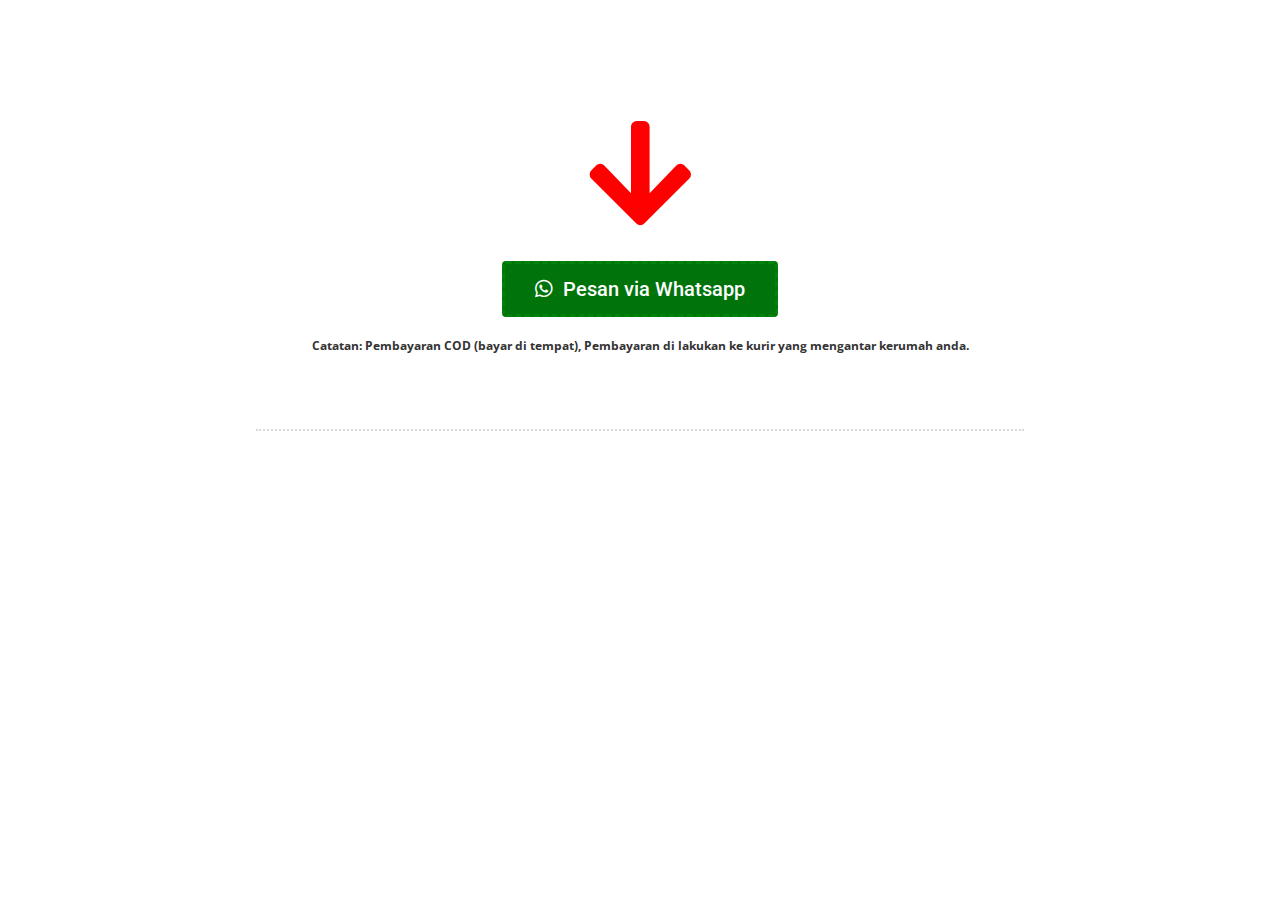
==== index.html @ b6cf5ff7 "1.01" ====
<!DOCTYPE html>
<html lang="en-US">
<head>
	<meta charset="UTF-8">
		<title>Wasitbag Willist &#8211; Bisa COD (Bayar di Tempat)</title>
<meta name="robots" content="max-image-preview:large">
<link rel="dns-prefetch" href="//s.w.org">
		<script type="text/javascript">
			window._wpemojiSettings = {"baseUrl":"https:\/\/s.w.org\/images\/core\/emoji\/13.1.0\/72x72\/","ext":".png","svgUrl":"https:\/\/s.w.org\/images\/core\/emoji\/13.1.0\/svg\/","svgExt":".svg","source":{"concatemoji":".\/wp-includes\/js\/wp-emoji-release.min.js?ver=5.8.1"}};
			!function(e,a,t){var n,r,o,i=a.createElement("canvas"),p=i.getContext&&i.getContext("2d");function s(e,t){var a=String.fromCharCode;p.clearRect(0,0,i.width,i.height),p.fillText(a.apply(this,e),0,0);e=i.toDataURL();return p.clearRect(0,0,i.width,i.height),p.fillText(a.apply(this,t),0,0),e===i.toDataURL()}function c(e){var t=a.createElement("script");t.src=e,t.defer=t.type="text/javascript",a.getElementsByTagName("head")[0].appendChild(t)}for(o=Array("flag","emoji"),t.supports={everything:!0,everythingExceptFlag:!0},r=0;r<o.length;r++)t.supports[o[r]]=function(e){if(!p||!p.fillText)return!1;switch(p.textBaseline="top",p.font="600 32px Arial",e){case"flag":return s([127987,65039,8205,9895,65039],[127987,65039,8203,9895,65039])?!1:!s([55356,56826,55356,56819],[55356,56826,8203,55356,56819])&&!s([55356,57332,56128,56423,56128,56418,56128,56421,56128,56430,56128,56423,56128,56447],[55356,57332,8203,56128,56423,8203,56128,56418,8203,56128,56421,8203,56128,56430,8203,56128,56423,8203,56128,56447]);case"emoji":return!s([10084,65039,8205,55357,56613],[10084,65039,8203,55357,56613])}return!1}(o[r]),t.supports.everything=t.supports.everything&&t.supports[o[r]],"flag"!==o[r]&&(t.supports.everythingExceptFlag=t.supports.everythingExceptFlag&&t.supports[o[r]]);t.supports.everythingExceptFlag=t.supports.everythingExceptFlag&&!t.supports.flag,t.DOMReady=!1,t.readyCallback=function(){t.DOMReady=!0},t.supports.everything||(n=function(){t.readyCallback()},a.addEventListener?(a.addEventListener("DOMContentLoaded",n,!1),e.addEventListener("load",n,!1)):(e.attachEvent("onload",n),a.attachEvent("onreadystatechange",function(){"complete"===a.readyState&&t.readyCallback()})),(n=t.source||{}).concatemoji?c(n.concatemoji):n.wpemoji&&n.twemoji&&(c(n.twemoji),c(n.wpemoji)))}(window,document,window._wpemojiSettings);
		</script>
		<style type="text/css">img.wp-smiley,
img.emoji {
	display: inline !important;
	border: none !important;
	box-shadow: none !important;
	height: 1em !important;
	width: 1em !important;
	margin: 0 .07em !important;
	vertical-align: -0.1em !important;
	background: none !important;
	padding: 0 !important;
}</style>
	<link rel="stylesheet" id="wp-block-library-css" href="./wp-includes/css/dist/block-library/style.min.css?ver=5.8.1" type="text/css" media="all">
<link rel="stylesheet" id="elementor-icons-css" href="./wp-content/plugins/elementor/assets/lib/eicons/css/elementor-icons.min.css?ver=5.12.0" type="text/css" media="all">
<link rel="stylesheet" id="elementor-frontend-legacy-css" href="./wp-content/plugins/elementor/assets/css/frontend-legacy.min.css?ver=3.4.4" type="text/css" media="all">
<link rel="stylesheet" id="elementor-frontend-css" href="./wp-content/plugins/elementor/assets/css/frontend.min.css?ver=3.4.4" type="text/css" media="all">
<style id="elementor-frontend-inline-css" type="text/css">@font-face{font-family:eicons;src:url(./wp-content/plugins/elementor/assets/lib/eicons/fonts/eicons.eot?5.10.0);src:url(./wp-content/plugins/elementor/assets/lib/eicons/fonts/eicons.eot?5.10.0#iefix) format("embedded-opentype"),url(./wp-content/plugins/elementor/assets/lib/eicons/fonts/eicons.woff2?5.10.0) format("woff2"),url(./wp-content/plugins/elementor/assets/lib/eicons/fonts/eicons.woff?5.10.0) format("woff"),url(./wp-content/plugins/elementor/assets/lib/eicons/fonts/eicons.ttf?5.10.0) format("truetype"),url(./wp-content/plugins/elementor/assets/lib/eicons/fonts/eicons.svg?5.10.0#eicon) format("svg");font-weight:400;font-style:normal}
.elementor-kit-5{--e-global-color-primary:#000000;--e-global-color-secondary:#54595F;--e-global-color-text:#333333;--e-global-color-accent:#008AE9;--e-global-color-764397d:#FFFFFF;--e-global-typography-primary-font-family:"Open Sans";--e-global-typography-primary-font-size:20px;--e-global-typography-primary-font-weight:normal;--e-global-typography-secondary-font-family:"Roboto Slab";--e-global-typography-secondary-font-weight:400;--e-global-typography-text-font-family:"Open Sans";--e-global-typography-text-font-size:20px;--e-global-typography-text-font-weight:normal;--e-global-typography-accent-font-family:"Roboto";--e-global-typography-accent-font-weight:500;font-family:"Open Sans", Sans-serif;font-size:20px;background-color:#FFFFFF;}.elementor-kit-5 h1{font-family:"Open Sans", Sans-serif;}.elementor-section.elementor-section-boxed > .elementor-container{max-width:768px;}.elementor-widget:not(:last-child){margin-bottom:0px;}{}h1.entry-title{display:var(--page-title-display);}@media(max-width:1024px){.elementor-section.elementor-section-boxed > .elementor-container{max-width:768px;}}@media(max-width:767px){.elementor-kit-5{font-size:18px;}.elementor-section.elementor-section-boxed > .elementor-container{max-width:767px;}}/* Start custom CSS */.attention{font-size:19px;margin:20px 0;background-color:#fef5c4;border:1px solid #fadf98;padding:13px;line-height:1.5;box-shadow:0 0 10px rgba(0,0,0,0.1);-moz-box-shadow:0 0 10px rgba(0,0,0,0.1);-webkit-box-shadow:0 0 10px rgba(0,0,0,0.1);-ms-box-shadow:0 0 10px rgba(0,0,0,0.1)}
@media (max-width: 480px) {

.attention{font-size:16px;margin:10px 0}
}
mark { 
  background-color: yellow;
}/* End custom CSS */
.elementor-widget-heading .elementor-heading-title{color:var( --e-global-color-primary );font-family:var( --e-global-typography-primary-font-family ), Sans-serif;font-size:var( --e-global-typography-primary-font-size );font-weight:var( --e-global-typography-primary-font-weight );}.elementor-widget-image .widget-image-caption{color:var( --e-global-color-text );font-family:var( --e-global-typography-text-font-family ), Sans-serif;font-size:var( --e-global-typography-text-font-size );font-weight:var( --e-global-typography-text-font-weight );}.elementor-widget-text-editor{color:var( --e-global-color-text );font-family:var( --e-global-typography-text-font-family ), Sans-serif;font-size:var( --e-global-typography-text-font-size );font-weight:var( --e-global-typography-text-font-weight );}.elementor-widget-text-editor.elementor-drop-cap-view-stacked .elementor-drop-cap{background-color:var( --e-global-color-primary );}.elementor-widget-text-editor.elementor-drop-cap-view-framed .elementor-drop-cap, .elementor-widget-text-editor.elementor-drop-cap-view-default .elementor-drop-cap{color:var( --e-global-color-primary );border-color:var( --e-global-color-primary );}.elementor-widget-button .elementor-button{font-family:var( --e-global-typography-accent-font-family ), Sans-serif;font-weight:var( --e-global-typography-accent-font-weight );background-color:var( --e-global-color-accent );}.elementor-widget-divider{--divider-color:var( --e-global-color-secondary );}.elementor-widget-divider .elementor-divider__text{color:var( --e-global-color-secondary );font-family:var( --e-global-typography-secondary-font-family ), Sans-serif;font-weight:var( --e-global-typography-secondary-font-weight );}.elementor-widget-divider.elementor-view-stacked .elementor-icon{background-color:var( --e-global-color-secondary );}.elementor-widget-divider.elementor-view-framed .elementor-icon, .elementor-widget-divider.elementor-view-default .elementor-icon{color:var( --e-global-color-secondary );border-color:var( --e-global-color-secondary );}.elementor-widget-divider.elementor-view-framed .elementor-icon, .elementor-widget-divider.elementor-view-default .elementor-icon svg{fill:var( --e-global-color-secondary );}.elementor-widget-image-box .elementor-image-box-title{color:var( --e-global-color-primary );font-family:var( --e-global-typography-primary-font-family ), Sans-serif;font-size:var( --e-global-typography-primary-font-size );font-weight:var( --e-global-typography-primary-font-weight );}.elementor-widget-image-box .elementor-image-box-description{color:var( --e-global-color-text );font-family:var( --e-global-typography-text-font-family ), Sans-serif;font-size:var( --e-global-typography-text-font-size );font-weight:var( --e-global-typography-text-font-weight );}.elementor-widget-icon.elementor-view-stacked .elementor-icon{background-color:var( --e-global-color-primary );}.elementor-widget-icon.elementor-view-framed .elementor-icon, .elementor-widget-icon.elementor-view-default .elementor-icon{color:var( --e-global-color-primary );border-color:var( --e-global-color-primary );}.elementor-widget-icon.elementor-view-framed .elementor-icon, .elementor-widget-icon.elementor-view-default .elementor-icon svg{fill:var( --e-global-color-primary );}.elementor-widget-icon-box.elementor-view-stacked .elementor-icon{background-color:var( --e-global-color-primary );}.elementor-widget-icon-box.elementor-view-framed .elementor-icon, .elementor-widget-icon-box.elementor-view-default .elementor-icon{fill:var( --e-global-color-primary );color:var( --e-global-color-primary );border-color:var( --e-global-color-primary );}.elementor-widget-icon-box .elementor-icon-box-title{color:var( --e-global-color-primary );}.elementor-widget-icon-box .elementor-icon-box-title, .elementor-widget-icon-box .elementor-icon-box-title a{font-family:var( --e-global-typography-primary-font-family ), Sans-serif;font-size:var( --e-global-typography-primary-font-size );font-weight:var( --e-global-typography-primary-font-weight );}.elementor-widget-icon-box .elementor-icon-box-description{color:var( --e-global-color-text );font-family:var( --e-global-typography-text-font-family ), Sans-serif;font-size:var( --e-global-typography-text-font-size );font-weight:var( --e-global-typography-text-font-weight );}.elementor-widget-star-rating .elementor-star-rating__title{color:var( --e-global-color-text );font-family:var( --e-global-typography-text-font-family ), Sans-serif;font-size:var( --e-global-typography-text-font-size );font-weight:var( --e-global-typography-text-font-weight );}.elementor-widget-image-gallery .gallery-item .gallery-caption{font-family:var( --e-global-typography-accent-font-family ), Sans-serif;font-weight:var( --e-global-typography-accent-font-weight );}.elementor-widget-icon-list .elementor-icon-list-item:not(:last-child):after{border-color:var( --e-global-color-text );}.elementor-widget-icon-list .elementor-icon-list-icon i{color:var( --e-global-color-primary );}.elementor-widget-icon-list .elementor-icon-list-icon svg{fill:var( --e-global-color-primary );}.elementor-widget-icon-list .elementor-icon-list-text{color:var( --e-global-color-secondary );}.elementor-widget-icon-list .elementor-icon-list-item > .elementor-icon-list-text, .elementor-widget-icon-list .elementor-icon-list-item > a{font-family:var( --e-global-typography-text-font-family ), Sans-serif;font-size:var( --e-global-typography-text-font-size );font-weight:var( --e-global-typography-text-font-weight );}.elementor-widget-counter .elementor-counter-number-wrapper{color:var( --e-global-color-primary );font-family:var( --e-global-typography-primary-font-family ), Sans-serif;font-size:var( --e-global-typography-primary-font-size );font-weight:var( --e-global-typography-primary-font-weight );}.elementor-widget-counter .elementor-counter-title{color:var( --e-global-color-secondary );font-family:var( --e-global-typography-secondary-font-family ), Sans-serif;font-weight:var( --e-global-typography-secondary-font-weight );}.elementor-widget-progress .elementor-progress-wrapper .elementor-progress-bar{background-color:var( --e-global-color-primary );}.elementor-widget-progress .elementor-title{color:var( --e-global-color-primary );font-family:var( --e-global-typography-text-font-family ), Sans-serif;font-size:var( --e-global-typography-text-font-size );font-weight:var( --e-global-typography-text-font-weight );}.elementor-widget-testimonial .elementor-testimonial-content{color:var( --e-global-color-text );font-family:var( --e-global-typography-text-font-family ), Sans-serif;font-size:var( --e-global-typography-text-font-size );font-weight:var( --e-global-typography-text-font-weight );}.elementor-widget-testimonial .elementor-testimonial-name{color:var( --e-global-color-primary );font-family:var( --e-global-typography-primary-font-family ), Sans-serif;font-size:var( --e-global-typography-primary-font-size );font-weight:var( --e-global-typography-primary-font-weight );}.elementor-widget-testimonial .elementor-testimonial-job{color:var( --e-global-color-secondary );font-family:var( --e-global-typography-secondary-font-family ), Sans-serif;font-weight:var( --e-global-typography-secondary-font-weight );}.elementor-widget-tabs .elementor-tab-title, .elementor-widget-tabs .elementor-tab-title a{color:var( --e-global-color-primary );}.elementor-widget-tabs .elementor-tab-title.elementor-active,
					 .elementor-widget-tabs .elementor-tab-title.elementor-active a{color:var( --e-global-color-accent );}.elementor-widget-tabs .elementor-tab-title{font-family:var( --e-global-typography-primary-font-family ), Sans-serif;font-size:var( --e-global-typography-primary-font-size );font-weight:var( --e-global-typography-primary-font-weight );}.elementor-widget-tabs .elementor-tab-content{color:var( --e-global-color-text );font-family:var( --e-global-typography-text-font-family ), Sans-serif;font-size:var( --e-global-typography-text-font-size );font-weight:var( --e-global-typography-text-font-weight );}.elementor-widget-accordion .elementor-accordion-icon, .elementor-widget-accordion .elementor-accordion-title{color:var( --e-global-color-primary );}.elementor-widget-accordion .elementor-accordion-icon svg{fill:var( --e-global-color-primary );}.elementor-widget-accordion .elementor-active .elementor-accordion-icon, .elementor-widget-accordion .elementor-active .elementor-accordion-title{color:var( --e-global-color-accent );}.elementor-widget-accordion .elementor-active .elementor-accordion-icon svg{fill:var( --e-global-color-accent );}.elementor-widget-accordion .elementor-accordion-title{font-family:var( --e-global-typography-primary-font-family ), Sans-serif;font-size:var( --e-global-typography-primary-font-size );font-weight:var( --e-global-typography-primary-font-weight );}.elementor-widget-accordion .elementor-tab-content{color:var( --e-global-color-text );font-family:var( --e-global-typography-text-font-family ), Sans-serif;font-size:var( --e-global-typography-text-font-size );font-weight:var( --e-global-typography-text-font-weight );}.elementor-widget-toggle .elementor-toggle-title, .elementor-widget-toggle .elementor-toggle-icon{color:var( --e-global-color-primary );}.elementor-widget-toggle .elementor-toggle-icon svg{fill:var( --e-global-color-primary );}.elementor-widget-toggle .elementor-tab-title.elementor-active a, .elementor-widget-toggle .elementor-tab-title.elementor-active .elementor-toggle-icon{color:var( --e-global-color-accent );}.elementor-widget-toggle .elementor-toggle-title{font-family:var( --e-global-typography-primary-font-family ), Sans-serif;font-size:var( --e-global-typography-primary-font-size );font-weight:var( --e-global-typography-primary-font-weight );}.elementor-widget-toggle .elementor-tab-content{color:var( --e-global-color-text );font-family:var( --e-global-typography-text-font-family ), Sans-serif;font-size:var( --e-global-typography-text-font-size );font-weight:var( --e-global-typography-text-font-weight );}.elementor-widget-alert .elementor-alert-title{font-family:var( --e-global-typography-primary-font-family ), Sans-serif;font-size:var( --e-global-typography-primary-font-size );font-weight:var( --e-global-typography-primary-font-weight );}.elementor-widget-alert .elementor-alert-description{font-family:var( --e-global-typography-text-font-family ), Sans-serif;font-size:var( --e-global-typography-text-font-size );font-weight:var( --e-global-typography-text-font-weight );}.elementor-widget-text-path{font-family:var( --e-global-typography-text-font-family ), Sans-serif;font-size:var( --e-global-typography-text-font-size );font-weight:var( --e-global-typography-text-font-weight );}.elementor-widget-theme-site-logo .widget-image-caption{color:var( --e-global-color-text );font-family:var( --e-global-typography-text-font-family ), Sans-serif;font-size:var( --e-global-typography-text-font-size );font-weight:var( --e-global-typography-text-font-weight );}.elementor-widget-theme-site-title .elementor-heading-title{color:var( --e-global-color-primary );font-family:var( --e-global-typography-primary-font-family ), Sans-serif;font-size:var( --e-global-typography-primary-font-size );font-weight:var( --e-global-typography-primary-font-weight );}.elementor-widget-theme-page-title .elementor-heading-title{color:var( --e-global-color-primary );font-family:var( --e-global-typography-primary-font-family ), Sans-serif;font-size:var( --e-global-typography-primary-font-size );font-weight:var( --e-global-typography-primary-font-weight );}.elementor-widget-theme-post-title .elementor-heading-title{color:var( --e-global-color-primary );font-family:var( --e-global-typography-primary-font-family ), Sans-serif;font-size:var( --e-global-typography-primary-font-size );font-weight:var( --e-global-typography-primary-font-weight );}.elementor-widget-theme-post-excerpt .elementor-widget-container{color:var( --e-global-color-text );font-family:var( --e-global-typography-text-font-family ), Sans-serif;font-size:var( --e-global-typography-text-font-size );font-weight:var( --e-global-typography-text-font-weight );}.elementor-widget-theme-post-content{color:var( --e-global-color-text );font-family:var( --e-global-typography-text-font-family ), Sans-serif;font-size:var( --e-global-typography-text-font-size );font-weight:var( --e-global-typography-text-font-weight );}.elementor-widget-theme-post-featured-image .widget-image-caption{color:var( --e-global-color-text );font-family:var( --e-global-typography-text-font-family ), Sans-serif;font-size:var( --e-global-typography-text-font-size );font-weight:var( --e-global-typography-text-font-weight );}.elementor-widget-theme-archive-title .elementor-heading-title{color:var( --e-global-color-primary );font-family:var( --e-global-typography-primary-font-family ), Sans-serif;font-size:var( --e-global-typography-primary-font-size );font-weight:var( --e-global-typography-primary-font-weight );}.elementor-widget-archive-posts .elementor-post__title, .elementor-widget-archive-posts .elementor-post__title a{color:var( --e-global-color-secondary );font-family:var( --e-global-typography-primary-font-family ), Sans-serif;font-size:var( --e-global-typography-primary-font-size );font-weight:var( --e-global-typography-primary-font-weight );}.elementor-widget-archive-posts .elementor-post__meta-data{font-family:var( --e-global-typography-secondary-font-family ), Sans-serif;font-weight:var( --e-global-typography-secondary-font-weight );}.elementor-widget-archive-posts .elementor-post__excerpt p{font-family:var( --e-global-typography-text-font-family ), Sans-serif;font-size:var( --e-global-typography-text-font-size );font-weight:var( --e-global-typography-text-font-weight );}.elementor-widget-archive-posts .elementor-post__read-more{color:var( --e-global-color-accent );font-family:var( --e-global-typography-accent-font-family ), Sans-serif;font-weight:var( --e-global-typography-accent-font-weight );}.elementor-widget-archive-posts .elementor-post__card .elementor-post__badge{background-color:var( --e-global-color-accent );font-family:var( --e-global-typography-accent-font-family ), Sans-serif;font-weight:var( --e-global-typography-accent-font-weight );}.elementor-widget-archive-posts .elementor-pagination{font-family:var( --e-global-typography-secondary-font-family ), Sans-serif;font-weight:var( --e-global-typography-secondary-font-weight );}.elementor-widget-archive-posts .elementor-button{font-family:var( --e-global-typography-accent-font-family ), Sans-serif;font-weight:var( --e-global-typography-accent-font-weight );background-color:var( --e-global-color-accent );}.elementor-widget-archive-posts .e-load-more-message{font-family:var( --e-global-typography-secondary-font-family ), Sans-serif;font-weight:var( --e-global-typography-secondary-font-weight );}.elementor-widget-archive-posts .elementor-posts-nothing-found{color:var( --e-global-color-text );font-family:var( --e-global-typography-text-font-family ), Sans-serif;font-size:var( --e-global-typography-text-font-size );font-weight:var( --e-global-typography-text-font-weight );}.elementor-widget-posts .elementor-post__title, .elementor-widget-posts .elementor-post__title a{color:var( --e-global-color-secondary );font-family:var( --e-global-typography-primary-font-family ), Sans-serif;font-size:var( --e-global-typography-primary-font-size );font-weight:var( --e-global-typography-primary-font-weight );}.elementor-widget-posts .elementor-post__meta-data{font-family:var( --e-global-typography-secondary-font-family ), Sans-serif;font-weight:var( --e-global-typography-secondary-font-weight );}.elementor-widget-posts .elementor-post__excerpt p{font-family:var( --e-global-typography-text-font-family ), Sans-serif;font-size:var( --e-global-typography-text-font-size );font-weight:var( --e-global-typography-text-font-weight );}.elementor-widget-posts .elementor-post__read-more{color:var( --e-global-color-accent );font-family:var( --e-global-typography-accent-font-family ), Sans-serif;font-weight:var( --e-global-typography-accent-font-weight );}.elementor-widget-posts .elementor-post__card .elementor-post__badge{background-color:var( --e-global-color-accent );font-family:var( --e-global-typography-accent-font-family ), Sans-serif;font-weight:var( --e-global-typography-accent-font-weight );}.elementor-widget-posts .elementor-pagination{font-family:var( --e-global-typography-secondary-font-family ), Sans-serif;font-weight:var( --e-global-typography-secondary-font-weight );}.elementor-widget-posts .elementor-button{font-family:var( --e-global-typography-accent-font-family ), Sans-serif;font-weight:var( --e-global-typography-accent-font-weight );background-color:var( --e-global-color-accent );}.elementor-widget-posts .e-load-more-message{font-family:var( --e-global-typography-secondary-font-family ), Sans-serif;font-weight:var( --e-global-typography-secondary-font-weight );}.elementor-widget-portfolio a .elementor-portfolio-item__overlay{background-color:var( --e-global-color-accent );}.elementor-widget-portfolio .elementor-portfolio-item__title{font-family:var( --e-global-typography-primary-font-family ), Sans-serif;font-size:var( --e-global-typography-primary-font-size );font-weight:var( --e-global-typography-primary-font-weight );}.elementor-widget-portfolio .elementor-portfolio__filter{color:var( --e-global-color-text );font-family:var( --e-global-typography-primary-font-family ), Sans-serif;font-size:var( --e-global-typography-primary-font-size );font-weight:var( --e-global-typography-primary-font-weight );}.elementor-widget-portfolio .elementor-portfolio__filter.elementor-active{color:var( --e-global-color-primary );}.elementor-widget-gallery .elementor-gallery-item__title{font-family:var( --e-global-typography-primary-font-family ), Sans-serif;font-size:var( --e-global-typography-primary-font-size );font-weight:var( --e-global-typography-primary-font-weight );}.elementor-widget-gallery .elementor-gallery-item__description{font-family:var( --e-global-typography-text-font-family ), Sans-serif;font-size:var( --e-global-typography-text-font-size );font-weight:var( --e-global-typography-text-font-weight );}.elementor-widget-gallery{--galleries-title-color-normal:var( --e-global-color-primary );--galleries-title-color-hover:var( --e-global-color-secondary );--galleries-pointer-bg-color-hover:var( --e-global-color-accent );--gallery-title-color-active:var( --e-global-color-secondary );--galleries-pointer-bg-color-active:var( --e-global-color-accent );}.elementor-widget-gallery .elementor-gallery-title{font-family:var( --e-global-typography-primary-font-family ), Sans-serif;font-size:var( --e-global-typography-primary-font-size );font-weight:var( --e-global-typography-primary-font-weight );}.elementor-widget-form .elementor-field-group > label, .elementor-widget-form .elementor-field-subgroup label{color:var( --e-global-color-text );}.elementor-widget-form .elementor-field-group > label{font-family:var( --e-global-typography-text-font-family ), Sans-serif;font-size:var( --e-global-typography-text-font-size );font-weight:var( --e-global-typography-text-font-weight );}.elementor-widget-form .elementor-field-type-html{color:var( --e-global-color-text );font-family:var( --e-global-typography-text-font-family ), Sans-serif;font-size:var( --e-global-typography-text-font-size );font-weight:var( --e-global-typography-text-font-weight );}.elementor-widget-form .elementor-field-group .elementor-field{color:var( --e-global-color-text );}.elementor-widget-form .elementor-field-group .elementor-field, .elementor-widget-form .elementor-field-subgroup label{font-family:var( --e-global-typography-text-font-family ), Sans-serif;font-size:var( --e-global-typography-text-font-size );font-weight:var( --e-global-typography-text-font-weight );}.elementor-widget-form .elementor-button{font-family:var( --e-global-typography-accent-font-family ), Sans-serif;font-weight:var( --e-global-typography-accent-font-weight );}.elementor-widget-form .e-form__buttons__wrapper__button-next{background-color:var( --e-global-color-accent );}.elementor-widget-form .elementor-button[type="submit"]{background-color:var( --e-global-color-accent );}.elementor-widget-form .e-form__buttons__wrapper__button-previous{background-color:var( --e-global-color-accent );}.elementor-widget-form .elementor-message{font-family:var( --e-global-typography-text-font-family ), Sans-serif;font-size:var( --e-global-typography-text-font-size );font-weight:var( --e-global-typography-text-font-weight );}.elementor-widget-form .e-form__indicators__indicator, .elementor-widget-form .e-form__indicators__indicator__label{font-family:var( --e-global-typography-accent-font-family ), Sans-serif;font-weight:var( --e-global-typography-accent-font-weight );}.elementor-widget-form{--e-form-steps-indicator-inactive-primary-color:var( --e-global-color-text );--e-form-steps-indicator-active-primary-color:var( --e-global-color-accent );--e-form-steps-indicator-completed-primary-color:var( --e-global-color-accent );--e-form-steps-indicator-progress-color:var( --e-global-color-accent );--e-form-steps-indicator-progress-background-color:var( --e-global-color-text );--e-form-steps-indicator-progress-meter-color:var( --e-global-color-text );}.elementor-widget-form .e-form__indicators__indicator__progress__meter{font-family:var( --e-global-typography-accent-font-family ), Sans-serif;font-weight:var( --e-global-typography-accent-font-weight );}.elementor-widget-login .elementor-field-group > a{color:var( --e-global-color-text );}.elementor-widget-login .elementor-field-group > a:hover{color:var( --e-global-color-accent );}.elementor-widget-login .elementor-form-fields-wrapper label{color:var( --e-global-color-text );font-family:var( --e-global-typography-text-font-family ), Sans-serif;font-size:var( --e-global-typography-text-font-size );font-weight:var( --e-global-typography-text-font-weight );}.elementor-widget-login .elementor-field-group .elementor-field{color:var( --e-global-color-text );}.elementor-widget-login .elementor-field-group .elementor-field, .elementor-widget-login .elementor-field-subgroup label{font-family:var( --e-global-typography-text-font-family ), Sans-serif;font-size:var( --e-global-typography-text-font-size );font-weight:var( --e-global-typography-text-font-weight );}.elementor-widget-login .elementor-button{font-family:var( --e-global-typography-accent-font-family ), Sans-serif;font-weight:var( --e-global-typography-accent-font-weight );background-color:var( --e-global-color-accent );}.elementor-widget-login .elementor-widget-container .elementor-login__logged-in-message{color:var( --e-global-color-text );font-family:var( --e-global-typography-text-font-family ), Sans-serif;font-size:var( --e-global-typography-text-font-size );font-weight:var( --e-global-typography-text-font-weight );}.elementor-widget-slides .elementor-slide-heading{font-family:var( --e-global-typography-primary-font-family ), Sans-serif;font-size:var( --e-global-typography-primary-font-size );font-weight:var( --e-global-typography-primary-font-weight );}.elementor-widget-slides .elementor-slide-description{font-family:var( --e-global-typography-secondary-font-family ), Sans-serif;font-weight:var( --e-global-typography-secondary-font-weight );}.elementor-widget-slides .elementor-slide-button{font-family:var( --e-global-typography-accent-font-family ), Sans-serif;font-weight:var( --e-global-typography-accent-font-weight );}.elementor-widget-nav-menu .elementor-nav-menu .elementor-item{font-family:var( --e-global-typography-primary-font-family ), Sans-serif;font-size:var( --e-global-typography-primary-font-size );font-weight:var( --e-global-typography-primary-font-weight );}.elementor-widget-nav-menu .elementor-nav-menu--main .elementor-item{color:var( --e-global-color-text );fill:var( --e-global-color-text );}.elementor-widget-nav-menu .elementor-nav-menu--main .elementor-item:hover,
					.elementor-widget-nav-menu .elementor-nav-menu--main .elementor-item.elementor-item-active,
					.elementor-widget-nav-menu .elementor-nav-menu--main .elementor-item.highlighted,
					.elementor-widget-nav-menu .elementor-nav-menu--main .elementor-item:focus{color:var( --e-global-color-accent );fill:var( --e-global-color-accent );}.elementor-widget-nav-menu .elementor-nav-menu--main:not(.e--pointer-framed) .elementor-item:before,
					.elementor-widget-nav-menu .elementor-nav-menu--main:not(.e--pointer-framed) .elementor-item:after{background-color:var( --e-global-color-accent );}.elementor-widget-nav-menu .e--pointer-framed .elementor-item:before,
					.elementor-widget-nav-menu .e--pointer-framed .elementor-item:after{border-color:var( --e-global-color-accent );}.elementor-widget-nav-menu .elementor-nav-menu--dropdown .elementor-item, .elementor-widget-nav-menu .elementor-nav-menu--dropdown  .elementor-sub-item{font-family:var( --e-global-typography-accent-font-family ), Sans-serif;font-weight:var( --e-global-typography-accent-font-weight );}.elementor-widget-animated-headline .elementor-headline-dynamic-wrapper path{stroke:var( --e-global-color-accent );}.elementor-widget-animated-headline .elementor-headline-plain-text{color:var( --e-global-color-secondary );}.elementor-widget-animated-headline .elementor-headline{font-family:var( --e-global-typography-primary-font-family ), Sans-serif;font-size:var( --e-global-typography-primary-font-size );font-weight:var( --e-global-typography-primary-font-weight );}.elementor-widget-animated-headline{--dynamic-text-color:var( --e-global-color-secondary );}.elementor-widget-animated-headline .elementor-headline-dynamic-text{font-family:var( --e-global-typography-primary-font-family ), Sans-serif;font-weight:var( --e-global-typography-primary-font-weight );}.elementor-widget-hotspot .widget-image-caption{font-family:var( --e-global-typography-text-font-family ), Sans-serif;font-size:var( --e-global-typography-text-font-size );font-weight:var( --e-global-typography-text-font-weight );}.elementor-widget-hotspot{--hotspot-color:var( --e-global-color-primary );--hotspot-box-color:var( --e-global-color-secondary );--tooltip-color:var( --e-global-color-secondary );}.elementor-widget-hotspot .e-hotspot__label{font-family:var( --e-global-typography-primary-font-family ), Sans-serif;font-size:var( --e-global-typography-primary-font-size );font-weight:var( --e-global-typography-primary-font-weight );}.elementor-widget-hotspot .e-hotspot__tooltip{font-family:var( --e-global-typography-secondary-font-family ), Sans-serif;font-weight:var( --e-global-typography-secondary-font-weight );}.elementor-widget-price-list .elementor-price-list-header{color:var( --e-global-color-primary );font-family:var( --e-global-typography-primary-font-family ), Sans-serif;font-size:var( --e-global-typography-primary-font-size );font-weight:var( --e-global-typography-primary-font-weight );}.elementor-widget-price-list .elementor-price-list-description{color:var( --e-global-color-text );font-family:var( --e-global-typography-text-font-family ), Sans-serif;font-size:var( --e-global-typography-text-font-size );font-weight:var( --e-global-typography-text-font-weight );}.elementor-widget-price-list .elementor-price-list-separator{border-bottom-color:var( --e-global-color-secondary );}.elementor-widget-price-table{--e-price-table-header-background-color:var( --e-global-color-secondary );}.elementor-widget-price-table .elementor-price-table__heading{font-family:var( --e-global-typography-primary-font-family ), Sans-serif;font-size:var( --e-global-typography-primary-font-size );font-weight:var( --e-global-typography-primary-font-weight );}.elementor-widget-price-table .elementor-price-table__subheading{font-family:var( --e-global-typography-secondary-font-family ), Sans-serif;font-weight:var( --e-global-typography-secondary-font-weight );}.elementor-widget-price-table .elementor-price-table .elementor-price-table__price{font-family:var( --e-global-typography-primary-font-family ), Sans-serif;font-size:var( --e-global-typography-primary-font-size );font-weight:var( --e-global-typography-primary-font-weight );}.elementor-widget-price-table .elementor-price-table__original-price{color:var( --e-global-color-secondary );font-family:var( --e-global-typography-primary-font-family ), Sans-serif;font-size:var( --e-global-typography-primary-font-size );font-weight:var( --e-global-typography-primary-font-weight );}.elementor-widget-price-table .elementor-price-table__period{color:var( --e-global-color-secondary );font-family:var( --e-global-typography-secondary-font-family ), Sans-serif;font-weight:var( --e-global-typography-secondary-font-weight );}.elementor-widget-price-table .elementor-price-table__features-list{--e-price-table-features-list-color:var( --e-global-color-text );}.elementor-widget-price-table .elementor-price-table__features-list li{font-family:var( --e-global-typography-text-font-family ), Sans-serif;font-size:var( --e-global-typography-text-font-size );font-weight:var( --e-global-typography-text-font-weight );}.elementor-widget-price-table .elementor-price-table__features-list li:before{border-top-color:var( --e-global-color-text );}.elementor-widget-price-table .elementor-price-table__button{font-family:var( --e-global-typography-accent-font-family ), Sans-serif;font-weight:var( --e-global-typography-accent-font-weight );background-color:var( --e-global-color-accent );}.elementor-widget-price-table .elementor-price-table__additional_info{color:var( --e-global-color-text );font-family:var( --e-global-typography-text-font-family ), Sans-serif;font-size:var( --e-global-typography-text-font-size );font-weight:var( --e-global-typography-text-font-weight );}.elementor-widget-price-table .elementor-price-table__ribbon-inner{background-color:var( --e-global-color-accent );font-family:var( --e-global-typography-accent-font-family ), Sans-serif;font-weight:var( --e-global-typography-accent-font-weight );}.elementor-widget-flip-box .elementor-flip-box__front .elementor-flip-box__layer__title{font-family:var( --e-global-typography-primary-font-family ), Sans-serif;font-size:var( --e-global-typography-primary-font-size );font-weight:var( --e-global-typography-primary-font-weight );}.elementor-widget-flip-box .elementor-flip-box__front .elementor-flip-box__layer__description{font-family:var( --e-global-typography-text-font-family ), Sans-serif;font-size:var( --e-global-typography-text-font-size );font-weight:var( --e-global-typography-text-font-weight );}.elementor-widget-flip-box .elementor-flip-box__back .elementor-flip-box__layer__title{font-family:var( --e-global-typography-primary-font-family ), Sans-serif;font-size:var( --e-global-typography-primary-font-size );font-weight:var( --e-global-typography-primary-font-weight );}.elementor-widget-flip-box .elementor-flip-box__back .elementor-flip-box__layer__description{font-family:var( --e-global-typography-text-font-family ), Sans-serif;font-size:var( --e-global-typography-text-font-size );font-weight:var( --e-global-typography-text-font-weight );}.elementor-widget-flip-box .elementor-flip-box__button{font-family:var( --e-global-typography-accent-font-family ), Sans-serif;font-weight:var( --e-global-typography-accent-font-weight );}.elementor-widget-call-to-action .elementor-cta__title{font-family:var( --e-global-typography-primary-font-family ), Sans-serif;font-size:var( --e-global-typography-primary-font-size );font-weight:var( --e-global-typography-primary-font-weight );}.elementor-widget-call-to-action .elementor-cta__description{font-family:var( --e-global-typography-text-font-family ), Sans-serif;font-size:var( --e-global-typography-text-font-size );font-weight:var( --e-global-typography-text-font-weight );}.elementor-widget-call-to-action .elementor-cta__button{font-family:var( --e-global-typography-accent-font-family ), Sans-serif;font-weight:var( --e-global-typography-accent-font-weight );}.elementor-widget-call-to-action .elementor-ribbon-inner{background-color:var( --e-global-color-accent );font-family:var( --e-global-typography-accent-font-family ), Sans-serif;font-weight:var( --e-global-typography-accent-font-weight );}.elementor-widget-media-carousel .elementor-carousel-image-overlay{font-family:var( --e-global-typography-accent-font-family ), Sans-serif;font-weight:var( --e-global-typography-accent-font-weight );}.elementor-widget-testimonial-carousel .elementor-testimonial__text{color:var( --e-global-color-text );font-family:var( --e-global-typography-text-font-family ), Sans-serif;font-size:var( --e-global-typography-text-font-size );font-weight:var( --e-global-typography-text-font-weight );}.elementor-widget-testimonial-carousel .elementor-testimonial__name{color:var( --e-global-color-text );font-family:var( --e-global-typography-primary-font-family ), Sans-serif;font-size:var( --e-global-typography-primary-font-size );font-weight:var( --e-global-typography-primary-font-weight );}.elementor-widget-testimonial-carousel .elementor-testimonial__title{color:var( --e-global-color-primary );font-family:var( --e-global-typography-secondary-font-family ), Sans-serif;font-weight:var( --e-global-typography-secondary-font-weight );}.elementor-widget-reviews .elementor-testimonial__header, .elementor-widget-reviews .elementor-testimonial__name{font-family:var( --e-global-typography-primary-font-family ), Sans-serif;font-size:var( --e-global-typography-primary-font-size );font-weight:var( --e-global-typography-primary-font-weight );}.elementor-widget-reviews .elementor-testimonial__text{font-family:var( --e-global-typography-text-font-family ), Sans-serif;font-size:var( --e-global-typography-text-font-size );font-weight:var( --e-global-typography-text-font-weight );}.elementor-widget-table-of-contents{--header-color:var( --e-global-color-secondary );--item-text-color:var( --e-global-color-text );--item-text-hover-color:var( --e-global-color-accent );--marker-color:var( --e-global-color-text );}.elementor-widget-table-of-contents .elementor-toc__header, .elementor-widget-table-of-contents .elementor-toc__header-title{font-family:var( --e-global-typography-primary-font-family ), Sans-serif;font-size:var( --e-global-typography-primary-font-size );font-weight:var( --e-global-typography-primary-font-weight );}.elementor-widget-table-of-contents .elementor-toc__list-item{font-family:var( --e-global-typography-text-font-family ), Sans-serif;font-size:var( --e-global-typography-text-font-size );font-weight:var( --e-global-typography-text-font-weight );}.elementor-widget-countdown .elementor-countdown-item{background-color:var( --e-global-color-primary );}.elementor-widget-countdown .elementor-countdown-digits{font-family:var( --e-global-typography-text-font-family ), Sans-serif;font-size:var( --e-global-typography-text-font-size );font-weight:var( --e-global-typography-text-font-weight );}.elementor-widget-countdown .elementor-countdown-label{font-family:var( --e-global-typography-secondary-font-family ), Sans-serif;font-weight:var( --e-global-typography-secondary-font-weight );}.elementor-widget-countdown .elementor-countdown-expire--message{color:var( --e-global-color-text );font-family:var( --e-global-typography-text-font-family ), Sans-serif;font-size:var( --e-global-typography-text-font-size );font-weight:var( --e-global-typography-text-font-weight );}.elementor-widget-search-form input[type="search"].elementor-search-form__input{font-family:var( --e-global-typography-text-font-family ), Sans-serif;font-size:var( --e-global-typography-text-font-size );font-weight:var( --e-global-typography-text-font-weight );}.elementor-widget-search-form .elementor-search-form__input,
					.elementor-widget-search-form .elementor-search-form__icon,
					.elementor-widget-search-form .elementor-lightbox .dialog-lightbox-close-button,
					.elementor-widget-search-form .elementor-lightbox .dialog-lightbox-close-button:hover,
					.elementor-widget-search-form.elementor-search-form--skin-full_screen input[type="search"].elementor-search-form__input{color:var( --e-global-color-text );fill:var( --e-global-color-text );}.elementor-widget-search-form .elementor-search-form__submit{font-family:var( --e-global-typography-text-font-family ), Sans-serif;font-size:var( --e-global-typography-text-font-size );font-weight:var( --e-global-typography-text-font-weight );background-color:var( --e-global-color-secondary );}.elementor-widget-author-box .elementor-author-box__name{color:var( --e-global-color-secondary );font-family:var( --e-global-typography-primary-font-family ), Sans-serif;font-size:var( --e-global-typography-primary-font-size );font-weight:var( --e-global-typography-primary-font-weight );}.elementor-widget-author-box .elementor-author-box__bio{color:var( --e-global-color-text );font-family:var( --e-global-typography-text-font-family ), Sans-serif;font-size:var( --e-global-typography-text-font-size );font-weight:var( --e-global-typography-text-font-weight );}.elementor-widget-author-box .elementor-author-box__button{color:var( --e-global-color-secondary );border-color:var( --e-global-color-secondary );font-family:var( --e-global-typography-accent-font-family ), Sans-serif;font-weight:var( --e-global-typography-accent-font-weight );}.elementor-widget-author-box .elementor-author-box__button:hover{border-color:var( --e-global-color-secondary );color:var( --e-global-color-secondary );}.elementor-widget-post-navigation span.post-navigation__prev--label{color:var( --e-global-color-text );}.elementor-widget-post-navigation span.post-navigation__next--label{color:var( --e-global-color-text );}.elementor-widget-post-navigation span.post-navigation__prev--label, .elementor-widget-post-navigation span.post-navigation__next--label{font-family:var( --e-global-typography-secondary-font-family ), Sans-serif;font-weight:var( --e-global-typography-secondary-font-weight );}.elementor-widget-post-navigation span.post-navigation__prev--title, .elementor-widget-post-navigation span.post-navigation__next--title{color:var( --e-global-color-secondary );font-family:var( --e-global-typography-secondary-font-family ), Sans-serif;font-weight:var( --e-global-typography-secondary-font-weight );}.elementor-widget-post-info .elementor-icon-list-item:not(:last-child):after{border-color:var( --e-global-color-text );}.elementor-widget-post-info .elementor-icon-list-icon i{color:var( --e-global-color-primary );}.elementor-widget-post-info .elementor-icon-list-icon svg{fill:var( --e-global-color-primary );}.elementor-widget-post-info .elementor-icon-list-text, .elementor-widget-post-info .elementor-icon-list-text a{color:var( --e-global-color-secondary );}.elementor-widget-post-info .elementor-icon-list-item{font-family:var( --e-global-typography-text-font-family ), Sans-serif;font-size:var( --e-global-typography-text-font-size );font-weight:var( --e-global-typography-text-font-weight );}.elementor-widget-sitemap .elementor-sitemap-title{color:var( --e-global-color-primary );font-family:var( --e-global-typography-primary-font-family ), Sans-serif;font-size:var( --e-global-typography-primary-font-size );font-weight:var( --e-global-typography-primary-font-weight );}.elementor-widget-sitemap .elementor-sitemap-item, .elementor-widget-sitemap span.elementor-sitemap-list, .elementor-widget-sitemap .elementor-sitemap-item a{color:var( --e-global-color-text );font-family:var( --e-global-typography-text-font-family ), Sans-serif;font-size:var( --e-global-typography-text-font-size );font-weight:var( --e-global-typography-text-font-weight );}.elementor-widget-sitemap .elementor-sitemap-item{color:var( --e-global-color-text );}.elementor-widget-blockquote .elementor-blockquote__content{color:var( --e-global-color-text );}.elementor-widget-blockquote .elementor-blockquote__author{color:var( --e-global-color-secondary );}.elementor-widget-lottie{--caption-color:var( --e-global-color-text );}.elementor-widget-lottie .e-lottie__caption{font-family:var( --e-global-typography-text-font-family ), Sans-serif;font-size:var( --e-global-typography-text-font-size );font-weight:var( --e-global-typography-text-font-weight );}.elementor-widget-video-playlist .e-tabs-header .e-tabs-title{color:var( --e-global-color-text );}.elementor-widget-video-playlist .e-tabs-header .e-tabs-videos-count{color:var( --e-global-color-text );}.elementor-widget-video-playlist .e-tabs-header .e-tabs-header-right-side i{color:var( --e-global-color-text );}.elementor-widget-video-playlist .e-tabs-header .e-tabs-header-right-side svg{fill:var( --e-global-color-text );}.elementor-widget-video-playlist .e-tab-title .e-tab-title-text{color:var( --e-global-color-text );font-family:var( --e-global-typography-text-font-family ), Sans-serif;font-size:var( --e-global-typography-text-font-size );font-weight:var( --e-global-typography-text-font-weight );}.elementor-widget-video-playlist .e-tab-title .e-tab-title-text a{color:var( --e-global-color-text );}.elementor-widget-video-playlist .e-tab-title .e-tab-duration{color:var( --e-global-color-text );}.elementor-widget-video-playlist .e-tabs-items-wrapper .e-tab-title:where( .e-active, :hover ) .e-tab-title-text{color:var( --e-global-color-text );font-family:var( --e-global-typography-text-font-family ), Sans-serif;font-size:var( --e-global-typography-text-font-size );font-weight:var( --e-global-typography-text-font-weight );}.elementor-widget-video-playlist .e-tabs-items-wrapper .e-tab-title:where( .e-active, :hover ) .e-tab-title-text a{color:var( --e-global-color-text );}.elementor-widget-video-playlist .e-tabs-items-wrapper .e-tab-title:where( .e-active, :hover ) .e-tab-duration{color:var( --e-global-color-text );}.elementor-widget-video-playlist .e-tabs-items-wrapper .e-section-title{color:var( --e-global-color-text );}.elementor-widget-video-playlist .e-tabs-inner-tabs .e-inner-tabs-wrapper .e-inner-tab-title a{font-family:var( --e-global-typography-text-font-family ), Sans-serif;font-size:var( --e-global-typography-text-font-size );font-weight:var( --e-global-typography-text-font-weight );}.elementor-widget-video-playlist .e-tabs-inner-tabs .e-inner-tabs-content-wrapper .e-inner-tab-content .e-inner-tab-text{font-family:var( --e-global-typography-text-font-family ), Sans-serif;font-size:var( --e-global-typography-text-font-size );font-weight:var( --e-global-typography-text-font-weight );}.elementor-widget-video-playlist .e-tabs-inner-tabs .e-inner-tabs-content-wrapper .e-inner-tab-content button{color:var( --e-global-color-text );font-family:var( --e-global-typography-accent-font-family ), Sans-serif;font-weight:var( --e-global-typography-accent-font-weight );}.elementor-widget-video-playlist .e-tabs-inner-tabs .e-inner-tabs-content-wrapper .e-inner-tab-content button:hover{color:var( --e-global-color-text );}.elementor-widget-paypal-button .elementor-button{font-family:var( --e-global-typography-accent-font-family ), Sans-serif;font-weight:var( --e-global-typography-accent-font-weight );background-color:var( --e-global-color-accent );}.elementor-widget-paypal-button .elementor-message{font-family:var( --e-global-typography-text-font-family ), Sans-serif;font-size:var( --e-global-typography-text-font-size );font-weight:var( --e-global-typography-text-font-weight );}@media(max-width:1024px){.elementor-widget-heading .elementor-heading-title{font-size:var( --e-global-typography-primary-font-size );}.elementor-widget-image .widget-image-caption{font-size:var( --e-global-typography-text-font-size );}.elementor-widget-text-editor{font-size:var( --e-global-typography-text-font-size );}.elementor-widget-image-box .elementor-image-box-title{font-size:var( --e-global-typography-primary-font-size );}.elementor-widget-image-box .elementor-image-box-description{font-size:var( --e-global-typography-text-font-size );}.elementor-widget-icon-box .elementor-icon-box-title, .elementor-widget-icon-box .elementor-icon-box-title a{font-size:var( --e-global-typography-primary-font-size );}.elementor-widget-icon-box .elementor-icon-box-description{font-size:var( --e-global-typography-text-font-size );}.elementor-widget-star-rating .elementor-star-rating__title{font-size:var( --e-global-typography-text-font-size );}.elementor-widget-icon-list .elementor-icon-list-item > .elementor-icon-list-text, .elementor-widget-icon-list .elementor-icon-list-item > a{font-size:var( --e-global-typography-text-font-size );}.elementor-widget-counter .elementor-counter-number-wrapper{font-size:var( --e-global-typography-primary-font-size );}.elementor-widget-progress .elementor-title{font-size:var( --e-global-typography-text-font-size );}.elementor-widget-testimonial .elementor-testimonial-content{font-size:var( --e-global-typography-text-font-size );}.elementor-widget-testimonial .elementor-testimonial-name{font-size:var( --e-global-typography-primary-font-size );}.elementor-widget-tabs .elementor-tab-title{font-size:var( --e-global-typography-primary-font-size );}.elementor-widget-tabs .elementor-tab-content{font-size:var( --e-global-typography-text-font-size );}.elementor-widget-accordion .elementor-accordion-title{font-size:var( --e-global-typography-primary-font-size );}.elementor-widget-accordion .elementor-tab-content{font-size:var( --e-global-typography-text-font-size );}.elementor-widget-toggle .elementor-toggle-title{font-size:var( --e-global-typography-primary-font-size );}.elementor-widget-toggle .elementor-tab-content{font-size:var( --e-global-typography-text-font-size );}.elementor-widget-alert .elementor-alert-title{font-size:var( --e-global-typography-primary-font-size );}.elementor-widget-alert .elementor-alert-description{font-size:var( --e-global-typography-text-font-size );}.elementor-widget-text-path{font-size:var( --e-global-typography-text-font-size );}.elementor-widget-theme-site-logo .widget-image-caption{font-size:var( --e-global-typography-text-font-size );}.elementor-widget-theme-site-title .elementor-heading-title{font-size:var( --e-global-typography-primary-font-size );}.elementor-widget-theme-page-title .elementor-heading-title{font-size:var( --e-global-typography-primary-font-size );}.elementor-widget-theme-post-title .elementor-heading-title{font-size:var( --e-global-typography-primary-font-size );}.elementor-widget-theme-post-excerpt .elementor-widget-container{font-size:var( --e-global-typography-text-font-size );}.elementor-widget-theme-post-content{font-size:var( --e-global-typography-text-font-size );}.elementor-widget-theme-post-featured-image .widget-image-caption{font-size:var( --e-global-typography-text-font-size );}.elementor-widget-theme-archive-title .elementor-heading-title{font-size:var( --e-global-typography-primary-font-size );}.elementor-widget-archive-posts .elementor-post__title, .elementor-widget-archive-posts .elementor-post__title a{font-size:var( --e-global-typography-primary-font-size );}.elementor-widget-archive-posts .elementor-post__excerpt p{font-size:var( --e-global-typography-text-font-size );}.elementor-widget-archive-posts .elementor-posts-nothing-found{font-size:var( --e-global-typography-text-font-size );}.elementor-widget-posts .elementor-post__title, .elementor-widget-posts .elementor-post__title a{font-size:var( --e-global-typography-primary-font-size );}.elementor-widget-posts .elementor-post__excerpt p{font-size:var( --e-global-typography-text-font-size );}.elementor-widget-portfolio .elementor-portfolio-item__title{font-size:var( --e-global-typography-primary-font-size );}.elementor-widget-portfolio .elementor-portfolio__filter{font-size:var( --e-global-typography-primary-font-size );}.elementor-widget-gallery .elementor-gallery-item__title{font-size:var( --e-global-typography-primary-font-size );}.elementor-widget-gallery .elementor-gallery-item__description{font-size:var( --e-global-typography-text-font-size );}.elementor-widget-gallery .elementor-gallery-title{font-size:var( --e-global-typography-primary-font-size );}.elementor-widget-form .elementor-field-group > label{font-size:var( --e-global-typography-text-font-size );}.elementor-widget-form .elementor-field-type-html{font-size:var( --e-global-typography-text-font-size );}.elementor-widget-form .elementor-field-group .elementor-field, .elementor-widget-form .elementor-field-subgroup label{font-size:var( --e-global-typography-text-font-size );}.elementor-widget-form .elementor-message{font-size:var( --e-global-typography-text-font-size );}.elementor-widget-login .elementor-form-fields-wrapper label{font-size:var( --e-global-typography-text-font-size );}.elementor-widget-login .elementor-field-group .elementor-field, .elementor-widget-login .elementor-field-subgroup label{font-size:var( --e-global-typography-text-font-size );}.elementor-widget-login .elementor-widget-container .elementor-login__logged-in-message{font-size:var( --e-global-typography-text-font-size );}.elementor-widget-slides .elementor-slide-heading{font-size:var( --e-global-typography-primary-font-size );}.elementor-widget-nav-menu .elementor-nav-menu .elementor-item{font-size:var( --e-global-typography-primary-font-size );}.elementor-widget-animated-headline .elementor-headline{font-size:var( --e-global-typography-primary-font-size );}.elementor-widget-hotspot .widget-image-caption{font-size:var( --e-global-typography-text-font-size );}.elementor-widget-hotspot .e-hotspot__label{font-size:var( --e-global-typography-primary-font-size );}.elementor-widget-price-list .elementor-price-list-header{font-size:var( --e-global-typography-primary-font-size );}.elementor-widget-price-list .elementor-price-list-description{font-size:var( --e-global-typography-text-font-size );}.elementor-widget-price-table .elementor-price-table__heading{font-size:var( --e-global-typography-primary-font-size );}.elementor-widget-price-table .elementor-price-table .elementor-price-table__price{font-size:var( --e-global-typography-primary-font-size );}.elementor-widget-price-table .elementor-price-table__original-price{font-size:var( --e-global-typography-primary-font-size );}.elementor-widget-price-table .elementor-price-table__features-list li{font-size:var( --e-global-typography-text-font-size );}.elementor-widget-price-table .elementor-price-table__additional_info{font-size:var( --e-global-typography-text-font-size );}.elementor-widget-flip-box .elementor-flip-box__front .elementor-flip-box__layer__title{font-size:var( --e-global-typography-primary-font-size );}.elementor-widget-flip-box .elementor-flip-box__front .elementor-flip-box__layer__description{font-size:var( --e-global-typography-text-font-size );}.elementor-widget-flip-box .elementor-flip-box__back .elementor-flip-box__layer__title{font-size:var( --e-global-typography-primary-font-size );}.elementor-widget-flip-box .elementor-flip-box__back .elementor-flip-box__layer__description{font-size:var( --e-global-typography-text-font-size );}.elementor-widget-call-to-action .elementor-cta__title{font-size:var( --e-global-typography-primary-font-size );}.elementor-widget-call-to-action .elementor-cta__description{font-size:var( --e-global-typography-text-font-size );}.elementor-widget-testimonial-carousel .elementor-testimonial__text{font-size:var( --e-global-typography-text-font-size );}.elementor-widget-testimonial-carousel .elementor-testimonial__name{font-size:var( --e-global-typography-primary-font-size );}.elementor-widget-reviews .elementor-testimonial__header, .elementor-widget-reviews .elementor-testimonial__name{font-size:var( --e-global-typography-primary-font-size );}.elementor-widget-reviews .elementor-testimonial__text{font-size:var( --e-global-typography-text-font-size );}.elementor-widget-table-of-contents .elementor-toc__header, .elementor-widget-table-of-contents .elementor-toc__header-title{font-size:var( --e-global-typography-primary-font-size );}.elementor-widget-table-of-contents .elementor-toc__list-item{font-size:var( --e-global-typography-text-font-size );}.elementor-widget-countdown .elementor-countdown-digits{font-size:var( --e-global-typography-text-font-size );}.elementor-widget-countdown .elementor-countdown-expire--message{font-size:var( --e-global-typography-text-font-size );}.elementor-widget-search-form input[type="search"].elementor-search-form__input{font-size:var( --e-global-typography-text-font-size );}.elementor-widget-search-form .elementor-search-form__submit{font-size:var( --e-global-typography-text-font-size );}.elementor-widget-author-box .elementor-author-box__name{font-size:var( --e-global-typography-primary-font-size );}.elementor-widget-author-box .elementor-author-box__bio{font-size:var( --e-global-typography-text-font-size );}.elementor-widget-post-info .elementor-icon-list-item{font-size:var( --e-global-typography-text-font-size );}.elementor-widget-sitemap .elementor-sitemap-title{font-size:var( --e-global-typography-primary-font-size );}.elementor-widget-sitemap .elementor-sitemap-item, .elementor-widget-sitemap span.elementor-sitemap-list, .elementor-widget-sitemap .elementor-sitemap-item a{font-size:var( --e-global-typography-text-font-size );}.elementor-widget-lottie .e-lottie__caption{font-size:var( --e-global-typography-text-font-size );}.elementor-widget-video-playlist .e-tab-title .e-tab-title-text{font-size:var( --e-global-typography-text-font-size );}.elementor-widget-video-playlist .e-tabs-items-wrapper .e-tab-title:where( .e-active, :hover ) .e-tab-title-text{font-size:var( --e-global-typography-text-font-size );}.elementor-widget-video-playlist .e-tabs-inner-tabs .e-inner-tabs-wrapper .e-inner-tab-title a{font-size:var( --e-global-typography-text-font-size );}.elementor-widget-video-playlist .e-tabs-inner-tabs .e-inner-tabs-content-wrapper .e-inner-tab-content .e-inner-tab-text{font-size:var( --e-global-typography-text-font-size );}.elementor-widget-paypal-button .elementor-message{font-size:var( --e-global-typography-text-font-size );}}@media(max-width:767px){.elementor-widget-heading .elementor-heading-title{font-size:var( --e-global-typography-primary-font-size );}.elementor-widget-image .widget-image-caption{font-size:var( --e-global-typography-text-font-size );}.elementor-widget-text-editor{font-size:var( --e-global-typography-text-font-size );}.elementor-widget-image-box .elementor-image-box-title{font-size:var( --e-global-typography-primary-font-size );}.elementor-widget-image-box .elementor-image-box-description{font-size:var( --e-global-typography-text-font-size );}.elementor-widget-icon-box .elementor-icon-box-title, .elementor-widget-icon-box .elementor-icon-box-title a{font-size:var( --e-global-typography-primary-font-size );}.elementor-widget-icon-box .elementor-icon-box-description{font-size:var( --e-global-typography-text-font-size );}.elementor-widget-star-rating .elementor-star-rating__title{font-size:var( --e-global-typography-text-font-size );}.elementor-widget-icon-list .elementor-icon-list-item > .elementor-icon-list-text, .elementor-widget-icon-list .elementor-icon-list-item > a{font-size:var( --e-global-typography-text-font-size );}.elementor-widget-counter .elementor-counter-number-wrapper{font-size:var( --e-global-typography-primary-font-size );}.elementor-widget-progress .elementor-title{font-size:var( --e-global-typography-text-font-size );}.elementor-widget-testimonial .elementor-testimonial-content{font-size:var( --e-global-typography-text-font-size );}.elementor-widget-testimonial .elementor-testimonial-name{font-size:var( --e-global-typography-primary-font-size );}.elementor-widget-tabs .elementor-tab-title{font-size:var( --e-global-typography-primary-font-size );}.elementor-widget-tabs .elementor-tab-content{font-size:var( --e-global-typography-text-font-size );}.elementor-widget-accordion .elementor-accordion-title{font-size:var( --e-global-typography-primary-font-size );}.elementor-widget-accordion .elementor-tab-content{font-size:var( --e-global-typography-text-font-size );}.elementor-widget-toggle .elementor-toggle-title{font-size:var( --e-global-typography-primary-font-size );}.elementor-widget-toggle .elementor-tab-content{font-size:var( --e-global-typography-text-font-size );}.elementor-widget-alert .elementor-alert-title{font-size:var( --e-global-typography-primary-font-size );}.elementor-widget-alert .elementor-alert-description{font-size:var( --e-global-typography-text-font-size );}.elementor-widget-text-path{font-size:var( --e-global-typography-text-font-size );}.elementor-widget-theme-site-logo .widget-image-caption{font-size:var( --e-global-typography-text-font-size );}.elementor-widget-theme-site-title .elementor-heading-title{font-size:var( --e-global-typography-primary-font-size );}.elementor-widget-theme-page-title .elementor-heading-title{font-size:var( --e-global-typography-primary-font-size );}.elementor-widget-theme-post-title .elementor-heading-title{font-size:var( --e-global-typography-primary-font-size );}.elementor-widget-theme-post-excerpt .elementor-widget-container{font-size:var( --e-global-typography-text-font-size );}.elementor-widget-theme-post-content{font-size:var( --e-global-typography-text-font-size );}.elementor-widget-theme-post-featured-image .widget-image-caption{font-size:var( --e-global-typography-text-font-size );}.elementor-widget-theme-archive-title .elementor-heading-title{font-size:var( --e-global-typography-primary-font-size );}.elementor-widget-archive-posts .elementor-post__title, .elementor-widget-archive-posts .elementor-post__title a{font-size:var( --e-global-typography-primary-font-size );}.elementor-widget-archive-posts .elementor-post__excerpt p{font-size:var( --e-global-typography-text-font-size );}.elementor-widget-archive-posts .elementor-posts-nothing-found{font-size:var( --e-global-typography-text-font-size );}.elementor-widget-posts .elementor-post__title, .elementor-widget-posts .elementor-post__title a{font-size:var( --e-global-typography-primary-font-size );}.elementor-widget-posts .elementor-post__excerpt p{font-size:var( --e-global-typography-text-font-size );}.elementor-widget-portfolio .elementor-portfolio-item__title{font-size:var( --e-global-typography-primary-font-size );}.elementor-widget-portfolio .elementor-portfolio__filter{font-size:var( --e-global-typography-primary-font-size );}.elementor-widget-gallery .elementor-gallery-item__title{font-size:var( --e-global-typography-primary-font-size );}.elementor-widget-gallery .elementor-gallery-item__description{font-size:var( --e-global-typography-text-font-size );}.elementor-widget-gallery .elementor-gallery-title{font-size:var( --e-global-typography-primary-font-size );}.elementor-widget-form .elementor-field-group > label{font-size:var( --e-global-typography-text-font-size );}.elementor-widget-form .elementor-field-type-html{font-size:var( --e-global-typography-text-font-size );}.elementor-widget-form .elementor-field-group .elementor-field, .elementor-widget-form .elementor-field-subgroup label{font-size:var( --e-global-typography-text-font-size );}.elementor-widget-form .elementor-message{font-size:var( --e-global-typography-text-font-size );}.elementor-widget-login .elementor-form-fields-wrapper label{font-size:var( --e-global-typography-text-font-size );}.elementor-widget-login .elementor-field-group .elementor-field, .elementor-widget-login .elementor-field-subgroup label{font-size:var( --e-global-typography-text-font-size );}.elementor-widget-login .elementor-widget-container .elementor-login__logged-in-message{font-size:var( --e-global-typography-text-font-size );}.elementor-widget-slides .elementor-slide-heading{font-size:var( --e-global-typography-primary-font-size );}.elementor-widget-nav-menu .elementor-nav-menu .elementor-item{font-size:var( --e-global-typography-primary-font-size );}.elementor-widget-animated-headline .elementor-headline{font-size:var( --e-global-typography-primary-font-size );}.elementor-widget-hotspot .widget-image-caption{font-size:var( --e-global-typography-text-font-size );}.elementor-widget-hotspot .e-hotspot__label{font-size:var( --e-global-typography-primary-font-size );}.elementor-widget-price-list .elementor-price-list-header{font-size:var( --e-global-typography-primary-font-size );}.elementor-widget-price-list .elementor-price-list-description{font-size:var( --e-global-typography-text-font-size );}.elementor-widget-price-table .elementor-price-table__heading{font-size:var( --e-global-typography-primary-font-size );}.elementor-widget-price-table .elementor-price-table .elementor-price-table__price{font-size:var( --e-global-typography-primary-font-size );}.elementor-widget-price-table .elementor-price-table__original-price{font-size:var( --e-global-typography-primary-font-size );}.elementor-widget-price-table .elementor-price-table__features-list li{font-size:var( --e-global-typography-text-font-size );}.elementor-widget-price-table .elementor-price-table__additional_info{font-size:var( --e-global-typography-text-font-size );}.elementor-widget-flip-box .elementor-flip-box__front .elementor-flip-box__layer__title{font-size:var( --e-global-typography-primary-font-size );}.elementor-widget-flip-box .elementor-flip-box__front .elementor-flip-box__layer__description{font-size:var( --e-global-typography-text-font-size );}.elementor-widget-flip-box .elementor-flip-box__back .elementor-flip-box__layer__title{font-size:var( --e-global-typography-primary-font-size );}.elementor-widget-flip-box .elementor-flip-box__back .elementor-flip-box__layer__description{font-size:var( --e-global-typography-text-font-size );}.elementor-widget-call-to-action .elementor-cta__title{font-size:var( --e-global-typography-primary-font-size );}.elementor-widget-call-to-action .elementor-cta__description{font-size:var( --e-global-typography-text-font-size );}.elementor-widget-testimonial-carousel .elementor-testimonial__text{font-size:var( --e-global-typography-text-font-size );}.elementor-widget-testimonial-carousel .elementor-testimonial__name{font-size:var( --e-global-typography-primary-font-size );}.elementor-widget-reviews .elementor-testimonial__header, .elementor-widget-reviews .elementor-testimonial__name{font-size:var( --e-global-typography-primary-font-size );}.elementor-widget-reviews .elementor-testimonial__text{font-size:var( --e-global-typography-text-font-size );}.elementor-widget-table-of-contents .elementor-toc__header, .elementor-widget-table-of-contents .elementor-toc__header-title{font-size:var( --e-global-typography-primary-font-size );}.elementor-widget-table-of-contents .elementor-toc__list-item{font-size:var( --e-global-typography-text-font-size );}.elementor-widget-countdown .elementor-countdown-digits{font-size:var( --e-global-typography-text-font-size );}.elementor-widget-countdown .elementor-countdown-expire--message{font-size:var( --e-global-typography-text-font-size );}.elementor-widget-search-form input[type="search"].elementor-search-form__input{font-size:var( --e-global-typography-text-font-size );}.elementor-widget-search-form .elementor-search-form__submit{font-size:var( --e-global-typography-text-font-size );}.elementor-widget-author-box .elementor-author-box__name{font-size:var( --e-global-typography-primary-font-size );}.elementor-widget-author-box .elementor-author-box__bio{font-size:var( --e-global-typography-text-font-size );}.elementor-widget-post-info .elementor-icon-list-item{font-size:var( --e-global-typography-text-font-size );}.elementor-widget-sitemap .elementor-sitemap-title{font-size:var( --e-global-typography-primary-font-size );}.elementor-widget-sitemap .elementor-sitemap-item, .elementor-widget-sitemap span.elementor-sitemap-list, .elementor-widget-sitemap .elementor-sitemap-item a{font-size:var( --e-global-typography-text-font-size );}.elementor-widget-lottie .e-lottie__caption{font-size:var( --e-global-typography-text-font-size );}.elementor-widget-video-playlist .e-tab-title .e-tab-title-text{font-size:var( --e-global-typography-text-font-size );}.elementor-widget-video-playlist .e-tabs-items-wrapper .e-tab-title:where( .e-active, :hover ) .e-tab-title-text{font-size:var( --e-global-typography-text-font-size );}.elementor-widget-video-playlist .e-tabs-inner-tabs .e-inner-tabs-wrapper .e-inner-tab-title a{font-size:var( --e-global-typography-text-font-size );}.elementor-widget-video-playlist .e-tabs-inner-tabs .e-inner-tabs-content-wrapper .e-inner-tab-content .e-inner-tab-text{font-size:var( --e-global-typography-text-font-size );}.elementor-widget-paypal-button .elementor-message{font-size:var( --e-global-typography-text-font-size );}}
.elementor-772 .elementor-element.elementor-element-808b82e > .elementor-element-populated{margin:0px 0px 0px 0px;padding:0px 0px 0px 0px;}.elementor-772 .elementor-element.elementor-element-2460dd6 > .elementor-widget-container{margin:0px 0px 0px 0px;padding:0px 0px 0px 0px;}.elementor-772 .elementor-element.elementor-element-3ba8200 > .elementor-widget-container{margin:0px 0px 0px 0px;padding:0px 0px 0px 0px;}.elementor-772 .elementor-element.elementor-element-d8abcc1 > .elementor-widget-container{margin:0px 0px 0px 0px;padding:0px 0px 0px 0px;}.elementor-772 .elementor-element.elementor-element-b02cc5d > .elementor-widget-container{margin:0px 0px 0px 0px;padding:0px 0px 0px 0px;}.elementor-772 .elementor-element.elementor-element-8f5f147 .elementor-icon-wrapper{text-align:center;}.elementor-772 .elementor-element.elementor-element-8f5f147.elementor-view-stacked .elementor-icon{background-color:#FF0000;}.elementor-772 .elementor-element.elementor-element-8f5f147.elementor-view-framed .elementor-icon, .elementor-772 .elementor-element.elementor-element-8f5f147.elementor-view-default .elementor-icon{color:#FF0000;border-color:#FF0000;}.elementor-772 .elementor-element.elementor-element-8f5f147.elementor-view-framed .elementor-icon, .elementor-772 .elementor-element.elementor-element-8f5f147.elementor-view-default .elementor-icon svg{fill:#FF0000;}.elementor-772 .elementor-element.elementor-element-8f5f147 .elementor-icon{font-size:119px;}.elementor-772 .elementor-element.elementor-element-8f5f147 .elementor-icon i, .elementor-772 .elementor-element.elementor-element-8f5f147 .elementor-icon svg{transform:rotate(0deg);}.elementor-772 .elementor-element.elementor-element-d0859ba .elementor-spacer-inner{height:20px;}.elementor-772 .elementor-element.elementor-element-42e6d16 .elementor-button .elementor-align-icon-right{margin-left:10px;}.elementor-772 .elementor-element.elementor-element-42e6d16 .elementor-button .elementor-align-icon-left{margin-right:10px;}.elementor-772 .elementor-element.elementor-element-42e6d16 .elementor-button{font-family:"Roboto", Sans-serif;font-size:20px;font-weight:500;background-color:#00730A;border-style:dashed;border-color:#00830B;}.elementor-772 .elementor-element.elementor-element-f6f2bae .elementor-spacer-inner{height:20px;}.elementor-772 .elementor-element.elementor-element-1820d4e{text-align:center;font-family:"Open Sans", Sans-serif;font-size:12px;font-weight:700;}.elementor-772 .elementor-element.elementor-element-1820d4e > .elementor-widget-container{padding:0px 20px 0px 20px;}.elementor-772 .elementor-element.elementor-element-9630269 .elementor-spacer-inner{height:50px;}.elementor-772 .elementor-element.elementor-element-bd88413{--divider-border-style:dotted;--divider-color:#D8D8D8;--divider-border-width:2px;}.elementor-772 .elementor-element.elementor-element-bd88413 .elementor-divider-separator{width:100%;margin:0 auto;margin-center:0;}.elementor-772 .elementor-element.elementor-element-bd88413 .elementor-divider{text-align:center;padding-top:15px;padding-bottom:15px;}.elementor-772 .elementor-element.elementor-element-a80cc35 > .elementor-widget-container{margin:0px 0px 0px 0px;padding:0px 0px 0px 0px;}.elementor-772 .elementor-element.elementor-element-a833d23 > .elementor-widget-container{margin:0px 0px 0px 0px;padding:0px 0px 0px 0px;}@media(max-width:767px){.elementor-772 .elementor-element.elementor-element-808b82e > .elementor-element-populated{margin:0px 0px 0px 0px;padding:0px 0px 0px 0px;}.elementor-772 .elementor-element.elementor-element-d8abcc1 > .elementor-widget-container{margin:0px 0px 0px 0px;padding:0px 0px 0px 0px;}.elementor-772 .elementor-element.elementor-element-b02cc5d > .elementor-widget-container{margin:0px 0px 0px 0px;padding:0px 0px 0px 0px;}.elementor-772 .elementor-element.elementor-element-42e6d16 .elementor-button{font-size:20px;border-width:2px 2px 2px 2px;}}</style>
<link rel="stylesheet" id="elementor-pro-css" href="./wp-content/plugins/elementor-pro/assets/css/frontend.min.css?ver=3.4.1" type="text/css" media="all">
<link rel="stylesheet" id="font-awesome-5-all-css" href="./wp-content/plugins/elementor/assets/lib/font-awesome/css/all.min.css?ver=3.4.4" type="text/css" media="all">
<link rel="stylesheet" id="font-awesome-4-shim-css" href="./wp-content/plugins/elementor/assets/lib/font-awesome/css/v4-shims.min.css?ver=3.4.4" type="text/css" media="all">
<link rel="stylesheet" id="google-fonts-1-css" href="https://fonts.googleapis.com/css?family=Open+Sans%3A100%2C100italic%2C200%2C200italic%2C300%2C300italic%2C400%2C400italic%2C500%2C500italic%2C600%2C600italic%2C700%2C700italic%2C800%2C800italic%2C900%2C900italic%7CRoboto+Slab%3A100%2C100italic%2C200%2C200italic%2C300%2C300italic%2C400%2C400italic%2C500%2C500italic%2C600%2C600italic%2C700%2C700italic%2C800%2C800italic%2C900%2C900italic%7CRoboto%3A100%2C100italic%2C200%2C200italic%2C300%2C300italic%2C400%2C400italic%2C500%2C500italic%2C600%2C600italic%2C700%2C700italic%2C800%2C800italic%2C900%2C900italic&#038;display=auto&#038;ver=5.8.1" type="text/css" media="all">
<link rel="stylesheet" id="elementor-icons-shared-0-css" href="./wp-content/plugins/elementor/assets/lib/font-awesome/css/fontawesome.min.css?ver=5.15.3" type="text/css" media="all">
<link rel="stylesheet" id="elementor-icons-fa-solid-css" href="./wp-content/plugins/elementor/assets/lib/font-awesome/css/solid.min.css?ver=5.15.3" type="text/css" media="all">
<link rel="stylesheet" id="elementor-icons-fa-brands-css" href="./wp-content/plugins/elementor/assets/lib/font-awesome/css/brands.min.css?ver=5.15.3" type="text/css" media="all">
<link rel="stylesheet" id="bs-css" href="./wp-content/themes/your-clean-template-3/css/bootstrap.min.css?ver=5.8.1" type="text/css" media="all">
<link rel="stylesheet" id="main-css" href="./wp-content/themes/your-clean-template-3/style.css?ver=5.8.1" type="text/css" media="all">
<script type="text/javascript" src="./wp-content/plugins/elementor/assets/lib/font-awesome/js/v4-shims.min.js?ver=3.4.4" id="font-awesome-4-shim-js"></script>
<link rel="https://api.w.org/" href="./wp-json/index.html">
<link rel="alternate" type="application/json" href="./wp-json/wp/v2/pages/772/index.html">
<link rel="EditURI" type="application/rsd+xml" title="RSD" href="./xmlrpc.php?rsd">
<link rel="wlwmanifest" type="application/wlwmanifest+xml" href="./wp-includes/wlwmanifest.xml"> 
<meta name="generator" content="WordPress 5.8.1">
<link rel="canonical" href="./index.html">
<link rel="shortlink" href="./index.html">
<link rel="alternate" type="application/json+oembed" href="./wp-json/oembed/1.0/embed/index.html?url=https%3A%2F%2F%2F">
<link rel="alternate" type="text/xml+oembed" href="./wp-json/oembed/1.0/embed/index.html?url=https%3A%2F%2F%2F&#038;format=xml">
<script>(function(w,d,t,r,u){var f,n,i;w[u]=w[u]||[],f=function(){var o={ti:"26341741"};o.q=w[u],w[u]=new UET(o),w[u].push("pageLoad")},n=d.createElement(t),n.src=r,n.async=1,n.onload=n.onreadystatechange=function(){var s=this.readyState;s&&s!=="loaded"&&s!=="complete"||(f(),n.onload=n.onreadystatechange=null)},i=d.getElementsByTagName(t)[0],i.parentNode.insertBefore(n,i)})(window,document,"script","//bat.bing.com/bat.js","uetq");</script>	<meta name="viewport" content="width=device-width, initial-scale=1.0, viewport-fit=cover">
</head>
<body data-rsssl="1" class="home page-template page-template-elementor_canvas page page-id-772 elementor-default elementor-template-canvas elementor-kit-5 elementor-page elementor-page-772">
			<div data-elementor-type="wp-page" data-elementor-id="772" class="elementor elementor-772" data-elementor-settings="[]">
						<div class="elementor-inner">
							<div class="elementor-section-wrap">
							<section class="elementor-section elementor-top-section elementor-element elementor-element-112348b elementor-section-boxed elementor-section-height-default elementor-section-height-default" data-id="112348b" data-element_type="section">
						<div class="elementor-container elementor-column-gap-default">
							<div class="elementor-row">
					<div class="elementor-column elementor-col-100 elementor-top-column elementor-element elementor-element-808b82e" data-id="808b82e" data-element_type="column">
			<div class="elementor-column-wrap elementor-element-populated">
							<div class="elementor-widget-wrap">
						<div class="elementor-element elementor-element-3bd00d1 elementor-widget elementor-widget-html" data-id="3bd00d1" data-element_type="widget" data-widget_type="html.default">
				<div class="elementor-widget-container">
			<!-- Facebook Pixel Code -->
<script>
!function(f,b,e,v,n,t,s)
{if(f.fbq)return;n=f.fbq=function(){n.callMethod?
n.callMethod.apply(n,arguments):n.queue.push(arguments)};
if(!f._fbq)f._fbq=n;n.push=n;n.loaded=!0;n.version='2.0';
n.queue=[];t=b.createElement(e);t.async=!0;
t.src=v;s=b.getElementsByTagName(e)[0];
s.parentNode.insertBefore(t,s)}(window, document,'script',
'https://connect.facebook.net/en_US/fbevents.js');
fbq('init', '1221646645006628');
fbq('track', 'PageView');
</script>
<noscript><img height="1" width="1" style="display:none" src="https://www.facebook.com/tr?id=1221646645006628&ev=PageView&noscript=1"></noscript>
<!-- End Facebook Pixel Code -->		</div>
				</div>
				<div class="elementor-element elementor-element-2460dd6 elementor-widget elementor-widget-image" data-id="2460dd6" data-element_type="widget" data-widget_type="image.default">
				<div class="elementor-widget-container">
								<div class="elementor-image">
												<img src="https://drive.google.com/uc?export=view&amp;id=1EMtnfxkn0WjVDE4y0tsvEnx-vrvGIRJh" title="" alt="">														</div>
						</div>
				</div>
				<div class="elementor-element elementor-element-3ba8200 elementor-widget elementor-widget-image" data-id="3ba8200" data-element_type="widget" data-widget_type="image.default">
				<div class="elementor-widget-container">
								<div class="elementor-image">
												<img src="https://drive.google.com/uc?export=view&amp;id=16o0P8csPIBeg4_X8L_gziDyXQ4dGrfs6" title="" alt="">														</div>
						</div>
				</div>
				<div class="elementor-element elementor-element-d8abcc1 elementor-widget elementor-widget-image" data-id="d8abcc1" data-element_type="widget" data-widget_type="image.default">
				<div class="elementor-widget-container">
								<div class="elementor-image">
												<img src="https://drive.google.com/uc?export=view&amp;id=1noQ5KLs6MCupj9MZdqQsXb-EEErRz7YJ" title="" alt="">														</div>
						</div>
				</div>
				<div class="elementor-element elementor-element-b02cc5d elementor-widget elementor-widget-image" data-id="b02cc5d" data-element_type="widget" data-widget_type="image.default">
				<div class="elementor-widget-container">
								<div class="elementor-image">
												<img src="https://drive.google.com/uc?export=view&amp;id=1NfisBHi4DtWXawdoFuYtpzc1Fb4SgZ44" title="" alt="">														</div>
						</div>
				</div>
				<div class="elementor-element elementor-element-8f5f147 elementor-view-default elementor-invisible elementor-widget elementor-widget-icon" data-id="8f5f147" data-element_type="widget" data-settings="{&quot;_animation&quot;:&quot;fadeInDown&quot;}" data-widget_type="icon.default">
				<div class="elementor-widget-container">
					<div class="elementor-icon-wrapper">
			<div class="elementor-icon">
			<i aria-hidden="true" class="fas fa-arrow-down"></i>			</div>
		</div>
				</div>
				</div>
				<div class="elementor-element elementor-element-d0859ba elementor-widget elementor-widget-spacer" data-id="d0859ba" data-element_type="widget" data-widget_type="spacer.default">
				<div class="elementor-widget-container">
					<div class="elementor-spacer">
			<div class="elementor-spacer-inner"></div>
		</div>
				</div>
				</div>
				<div class="elementor-element elementor-element-42e6d16 elementor-align-center elementor-widget elementor-widget-button" data-id="42e6d16" data-element_type="widget" data-settings="{&quot;sticky&quot;:&quot;bottom&quot;,&quot;sticky_offset_mobile&quot;:3,&quot;sticky_effects_offset_mobile&quot;:3,&quot;_animation_mobile&quot;:&quot;shake&quot;,&quot;sticky_on&quot;:[&quot;desktop&quot;,&quot;tablet&quot;,&quot;mobile&quot;],&quot;sticky_offset&quot;:0,&quot;sticky_effects_offset&quot;:0}" data-widget_type="button.default">
				<div class="elementor-widget-container">
					<div class="elementor-button-wrapper">
			<a href="#" class="elementor-button-link elementor-button elementor-size-md" role="button">
						<span class="elementor-button-content-wrapper">
						<span class="elementor-button-icon elementor-align-icon-left">
				<i aria-hidden="true" class="fab fa-whatsapp"></i>			</span>
						<span class="elementor-button-text">Pesan via Whatsapp</span>
		</span>
					</a>
		</div>
				</div>
				</div>
				<div class="elementor-element elementor-element-f6f2bae elementor-widget elementor-widget-spacer" data-id="f6f2bae" data-element_type="widget" data-widget_type="spacer.default">
				<div class="elementor-widget-container">
					<div class="elementor-spacer">
			<div class="elementor-spacer-inner"></div>
		</div>
				</div>
				</div>
				<div class="elementor-element elementor-element-1820d4e elementor-widget elementor-widget-text-editor" data-id="1820d4e" data-element_type="widget" data-widget_type="text-editor.default">
				<div class="elementor-widget-container">
								<div class="elementor-text-editor elementor-clearfix">
				<p>Catatan: Pembayaran COD (bayar di tempat), Pembayaran di lakukan ke kurir yang mengantar kerumah anda.</p>					</div>
						</div>
				</div>
				<div class="elementor-element elementor-element-9630269 elementor-widget elementor-widget-spacer" data-id="9630269" data-element_type="widget" data-widget_type="spacer.default">
				<div class="elementor-widget-container">
					<div class="elementor-spacer">
			<div class="elementor-spacer-inner"></div>
		</div>
				</div>
				</div>
				<div class="elementor-element elementor-element-bd88413 elementor-widget-divider--view-line elementor-widget elementor-widget-divider" data-id="bd88413" data-element_type="widget" data-widget_type="divider.default">
				<div class="elementor-widget-container">
					<div class="elementor-divider">
			<span class="elementor-divider-separator">
						</span>
		</div>
				</div>
				</div>
				<div class="elementor-element elementor-element-a80cc35 elementor-widget elementor-widget-image" data-id="a80cc35" data-element_type="widget" data-widget_type="image.default">
				<div class="elementor-widget-container">
								<div class="elementor-image">
												<img src="https://drive.google.com/uc?export=view&amp;id=1_hEXj4ZkKI3oh4d1bHSb1Wetu9MFYKWU" title="" alt="">														</div>
						</div>
				</div>
				<div class="elementor-element elementor-element-a833d23 elementor-widget elementor-widget-image" data-id="a833d23" data-element_type="widget" data-widget_type="image.default">
				<div class="elementor-widget-container">
								<div class="elementor-image">
												<img src="https://drive.google.com/uc?export=view&amp;id=11KYntazjARjAK4tZP9y4rxfvXCoWSeG4" title="" alt="">														</div>
						</div>
				</div>
						</div>
					</div>
		</div>
								</div>
					</div>
		</section>
						</div>
						</div>
					</div>
		<link rel="stylesheet" id="e-animations-css" href="./wp-content/plugins/elementor/assets/lib/animations/animations.min.css?ver=3.4.4" type="text/css" media="all">
<script type="text/javascript" src="./wp-includes/js/wp-embed.min.js?ver=5.8.1" id="wp-embed-js"></script>
<script type="text/javascript" src="//ajax.googleapis.com/ajax/libs/jquery/1.11.3/jquery.min.js?ver=5.8.1" id="jquery-js"></script>
<script type="text/javascript" src="./wp-content/themes/your-clean-template-3/js/bootstrap.min.js?ver=5.8.1" id="bootstrap-js"></script>
<script type="text/javascript" src="./wp-content/themes/your-clean-template-3/js/main.js?ver=5.8.1" id="main-js"></script>
<script type="text/javascript" src="./wp-content/plugins/elementor-pro/assets/js/webpack-pro.runtime.min.js?ver=3.4.1" id="elementor-pro-webpack-runtime-js"></script>
<script type="text/javascript" src="./wp-content/plugins/elementor/assets/js/webpack.runtime.min.js?ver=3.4.4" id="elementor-webpack-runtime-js"></script>
<script type="text/javascript" src="./wp-content/plugins/elementor/assets/js/frontend-modules.min.js?ver=3.4.4" id="elementor-frontend-modules-js"></script>
<script type="text/javascript" id="elementor-pro-frontend-js-before">
var ElementorProFrontendConfig = {"ajaxurl":".\/wp-admin\/admin-ajax.php","nonce":"a8271dd446","urls":{"assets":".\/wp-content\/plugins\/elementor-pro\/assets\/","rest":".\/wp-json\/"},"i18n":{"toc_no_headings_found":"No headings were found on this page."},"shareButtonsNetworks":{"facebook":{"title":"Facebook","has_counter":true},"twitter":{"title":"Twitter"},"google":{"title":"Google+","has_counter":true},"linkedin":{"title":"LinkedIn","has_counter":true},"pinterest":{"title":"Pinterest","has_counter":true},"reddit":{"title":"Reddit","has_counter":true},"vk":{"title":"VK","has_counter":true},"odnoklassniki":{"title":"OK","has_counter":true},"tumblr":{"title":"Tumblr"},"digg":{"title":"Digg"},"skype":{"title":"Skype"},"stumbleupon":{"title":"StumbleUpon","has_counter":true},"mix":{"title":"Mix"},"telegram":{"title":"Telegram"},"pocket":{"title":"Pocket","has_counter":true},"xing":{"title":"XING","has_counter":true},"whatsapp":{"title":"WhatsApp"},"email":{"title":"Email"},"print":{"title":"Print"}},"facebook_sdk":{"lang":"en_US","app_id":""},"lottie":{"defaultAnimationUrl":".\/wp-content\/plugins\/elementor-pro\/modules\/lottie\/assets\/animations\/default.json"}};
</script>
<script type="text/javascript" src="./wp-content/plugins/elementor-pro/assets/js/frontend.min.js?ver=3.4.1" id="elementor-pro-frontend-js"></script>
<script type="text/javascript" src="./wp-content/plugins/elementor/assets/lib/waypoints/waypoints.min.js?ver=4.0.2" id="elementor-waypoints-js"></script>
<script type="text/javascript" src="./wp-includes/js/jquery/ui/core.min.js?ver=1.12.1" id="jquery-ui-core-js"></script>
<script type="text/javascript" src="./wp-content/plugins/elementor/assets/lib/swiper/swiper.min.js?ver=5.3.6" id="swiper-js"></script>
<script type="text/javascript" src="./wp-content/plugins/elementor/assets/lib/share-link/share-link.min.js?ver=3.4.4" id="share-link-js"></script>
<script type="text/javascript" src="./wp-content/plugins/elementor/assets/lib/dialog/dialog.min.js?ver=4.8.1" id="elementor-dialog-js"></script>
<script type="text/javascript" id="elementor-frontend-js-before">
var elementorFrontendConfig = {"environmentMode":{"edit":false,"wpPreview":false,"isScriptDebug":false},"i18n":{"shareOnFacebook":"Share on Facebook","shareOnTwitter":"Share on Twitter","pinIt":"Pin it","download":"Download","downloadImage":"Download image","fullscreen":"Fullscreen","zoom":"Zoom","share":"Share","playVideo":"Play Video","previous":"Previous","next":"Next","close":"Close"},"is_rtl":false,"breakpoints":{"xs":0,"sm":480,"md":768,"lg":1025,"xl":1440,"xxl":1600},"responsive":{"breakpoints":{"mobile":{"label":"Mobile","value":767,"default_value":767,"direction":"max","is_enabled":true},"mobile_extra":{"label":"Mobile Extra","value":880,"default_value":880,"direction":"max","is_enabled":false},"tablet":{"label":"Tablet","value":1024,"default_value":1024,"direction":"max","is_enabled":true},"tablet_extra":{"label":"Tablet Extra","value":1200,"default_value":1200,"direction":"max","is_enabled":false},"laptop":{"label":"Laptop","value":1366,"default_value":1366,"direction":"max","is_enabled":false},"widescreen":{"label":"Widescreen","value":2400,"default_value":2400,"direction":"min","is_enabled":false}}},"version":"3.4.4","is_static":false,"experimentalFeatures":{"e_import_export":true,"landing-pages":true,"elements-color-picker":true,"admin-top-bar":true,"form-submissions":true},"urls":{"assets":".\/wp-content\/plugins\/elementor\/assets\/"},"settings":{"page":[],"editorPreferences":[]},"kit":{"body_background_background":"classic","active_breakpoints":["viewport_mobile","viewport_tablet"],"global_image_lightbox":"yes","lightbox_enable_counter":"yes","lightbox_enable_fullscreen":"yes","lightbox_enable_zoom":"yes","lightbox_enable_share":"yes","lightbox_title_src":"title","lightbox_description_src":"description"},"post":{"id":772,"title":"Wasitbag%20Willist%20%E2%80%93%20Bisa%20COD%20%28Bayar%20di%20Tempat%29","excerpt":"","featuredImage":false}};
</script>
<script type="text/javascript" src="./wp-content/plugins/elementor/assets/js/frontend.min.js?ver=3.4.4" id="elementor-frontend-js"></script>
<script type="text/javascript" src="./wp-content/plugins/elementor-pro/assets/js/preloaded-elements-handlers.min.js?ver=3.4.1" id="pro-preloaded-elements-handlers-js"></script>
<script type="text/javascript" src="./wp-content/plugins/elementor/assets/js/preloaded-modules.min.js?ver=3.4.4" id="preloaded-modules-js"></script>
<script type="text/javascript" src="./wp-content/plugins/elementor-pro/assets/lib/sticky/jquery.sticky.min.js?ver=3.4.1" id="e-sticky-js"></script>
	</body>


<!-- Page generated by LiteSpeed Cache 4.4.2 on 2021-10-11 04:42:28 -->
</html>
---- wp-includes/css/dist/block-library/style.min.css ----
@charset "UTF-8";#start-resizable-editor-section{display:none}.wp-block-audio{margin:0 0 1em}.wp-block-audio figcaption{margin-top:.5em;margin-bottom:1em}.wp-block-audio audio{width:100%;min-width:300px}.wp-block-button__link{color:#fff;background-color:#32373c;border-radius:9999px;box-shadow:none;cursor:pointer;display:inline-block;font-size:1.125em;padding:calc(.667em + 2px) calc(1.333em + 2px);text-align:center;text-decoration:none;overflow-wrap:break-word;box-sizing:border-box}.wp-block-button__link:active,.wp-block-button__link:focus,.wp-block-button__link:hover,.wp-block-button__link:visited{color:#fff}.wp-block-button__link.aligncenter{text-align:center}.wp-block-button__link.alignright{text-align:right}.wp-block-buttons>.wp-block-button.has-custom-width{max-width:none}.wp-block-buttons>.wp-block-button.has-custom-width .wp-block-button__link{width:100%}.wp-block-buttons>.wp-block-button.has-custom-font-size .wp-block-button__link{font-size:inherit}.wp-block-buttons>.wp-block-button.wp-block-button__width-25{width:calc(25% - .5em)}.wp-block-buttons>.wp-block-button.wp-block-button__width-50{width:calc(50% - .5em)}.wp-block-buttons>.wp-block-button.wp-block-button__width-75{width:calc(75% - .5em)}.wp-block-buttons>.wp-block-button.wp-block-button__width-100{width:calc(100% - .5em)}.wp-block-buttons>.wp-block-button.wp-block-button__width-100:only-child{margin-right:0;width:100%}@supports (column-gap:0.5em){.wp-block-buttons.is-content-justification-right>.wp-block-button.wp-block-button,.wp-block-buttons>.wp-block-button.wp-block-button{margin-right:0;margin-left:0}.wp-block-buttons>.wp-block-button.wp-block-button__width-25{width:calc(25% - .375em)}.wp-block-buttons>.wp-block-button.wp-block-button__width-50{width:calc(50% - .25em)}.wp-block-buttons>.wp-block-button.wp-block-button__width-75{width:calc(75% - .125em)}.wp-block-buttons>.wp-block-button.wp-block-button__width-100{width:auto;flex-basis:100%}}.wp-block-button.is-style-squared,.wp-block-button__link.wp-block-button.is-style-squared{border-radius:0}.wp-block-button.no-border-radius,.wp-block-button__link.no-border-radius{border-radius:0!important}.is-style-outline>.wp-block-button__link,.wp-block-button__link.is-style-outline{border:2px solid;padding:.667em 1.333em}.is-style-outline>.wp-block-button__link:not(.has-text-color),.wp-block-button__link.is-style-outline:not(.has-text-color){color:currentColor}.is-style-outline>.wp-block-button__link:not(.has-background),.wp-block-button__link.is-style-outline:not(.has-background){background-color:transparent}.wp-block-buttons{display:flex;flex-direction:row;flex-wrap:wrap;column-gap:.5em}.wp-block-buttons.is-vertical{flex-direction:column}.wp-block-buttons.is-vertical>.wp-block-button{margin-right:0}.wp-block-buttons.is-vertical>.wp-block-button:last-child{margin-bottom:0}.wp-block-buttons>.wp-block-button{display:inline-block;margin-left:0;margin-right:.5em;margin-bottom:.5em}.wp-block-buttons>.wp-block-button:last-child{margin-right:0}.wp-block-buttons.is-content-justification-left{justify-content:flex-start}.wp-block-buttons.is-content-justification-left.is-vertical{align-items:flex-start}.wp-block-buttons.is-content-justification-center{justify-content:center}.wp-block-buttons.is-content-justification-center.is-vertical{align-items:center}.wp-block-buttons.is-content-justification-right{justify-content:flex-end}.wp-block-buttons.is-content-justification-right>.wp-block-button{margin-left:.5em;margin-right:0}.wp-block-buttons.is-content-justification-right>.wp-block-button:first-child{margin-left:0}.wp-block-buttons.is-content-justification-right.is-vertical{align-items:flex-end}.wp-block-buttons.is-content-justification-space-between{justify-content:space-between}.wp-block-buttons.aligncenter{text-align:center}.wp-block-buttons.alignleft .wp-block-button{margin-left:0;margin-right:.5em}.wp-block-buttons.alignleft .wp-block-button:last-child{margin-right:0}.wp-block-buttons.alignright .wp-block-button{margin-right:0;margin-left:.5em}.wp-block-buttons.alignright .wp-block-button:first-child{margin-left:0}.wp-block-buttons:not(.is-content-justification-space-between,.is-content-justification-right,.is-content-justification-left,.is-content-justification-center) .wp-block-button.aligncenter{margin-left:auto;margin-right:auto;margin-bottom:.5em;width:100%}.wp-block-button.aligncenter,.wp-block-calendar{text-align:center}.wp-block-calendar tbody td,.wp-block-calendar th{padding:.25em;border:1px solid #ddd}.wp-block-calendar tfoot td{border:none}.wp-block-calendar table{width:100%;border-collapse:collapse}.wp-block-calendar table th{font-weight:400;background:#ddd}.wp-block-calendar a{text-decoration:underline}.wp-block-calendar table caption,.wp-block-calendar table tbody{color:#40464d}.wp-block-categories.alignleft{margin-right:2em}.wp-block-categories.alignright{margin-left:2em}.wp-block-code code{display:block;white-space:pre-wrap;overflow-wrap:break-word}.wp-block-columns{display:flex;margin-bottom:1.75em;box-sizing:border-box;flex-wrap:wrap}@media (min-width:782px){.wp-block-columns{flex-wrap:nowrap}}.wp-block-columns.has-background{padding:1.25em 2.375em}.wp-block-columns.are-vertically-aligned-top{align-items:flex-start}.wp-block-columns.are-vertically-aligned-center{align-items:center}.wp-block-columns.are-vertically-aligned-bottom{align-items:flex-end}.wp-block-column{flex-grow:1;min-width:0;word-break:break-word;overflow-wrap:break-word}@media (max-width:599px){.wp-block-column{flex-basis:100%!important}}@media (min-width:600px) and (max-width:781px){.wp-block-column:not(:only-child){flex-basis:calc(50% - 1em)!important;flex-grow:0}.wp-block-column:nth-child(2n){margin-left:2em}}@media (min-width:782px){.wp-block-column{flex-basis:0;flex-grow:1}.wp-block-column[style*=flex-basis]{flex-grow:0}.wp-block-column:not(:first-child){margin-left:2em}}.wp-block-column.is-vertically-aligned-top{align-self:flex-start}.wp-block-column.is-vertically-aligned-center{align-self:center}.wp-block-column.is-vertically-aligned-bottom{align-self:flex-end}.wp-block-column.is-vertically-aligned-bottom,.wp-block-column.is-vertically-aligned-center,.wp-block-column.is-vertically-aligned-top{width:100%}.wp-block-cover,.wp-block-cover-image{position:relative;background-size:cover;background-position:50%;min-height:430px;width:100%;display:flex;justify-content:center;align-items:center;padding:1em;box-sizing:border-box}.wp-block-cover-image.has-parallax,.wp-block-cover.has-parallax{background-attachment:fixed}@supports (-webkit-overflow-scrolling:touch){.wp-block-cover-image.has-parallax,.wp-block-cover.has-parallax{background-attachment:scroll}}@media (prefers-reduced-motion:reduce){.wp-block-cover-image.has-parallax,.wp-block-cover.has-parallax{background-attachment:scroll}}.wp-block-cover-image.is-repeated,.wp-block-cover.is-repeated{background-repeat:repeat;background-size:auto}.wp-block-cover-image.has-background-dim:not([class*=-background-color]),.wp-block-cover.has-background-dim:not([class*=-background-color]){background-color:#000}.wp-block-cover-image.has-background-dim:before,.wp-block-cover.has-background-dim:before{content:"";background-color:inherit}.wp-block-cover-image.has-background-dim:not(.has-background-gradient):before,.wp-block-cover-image .wp-block-cover__gradient-background,.wp-block-cover.has-background-dim:not(.has-background-gradient):before,.wp-block-cover .wp-block-cover__gradient-background{position:absolute;top:0;left:0;bottom:0;right:0;z-index:1;opacity:.5}.wp-block-cover-image.has-background-dim.has-background-dim-10 .wp-block-cover__gradient-background,.wp-block-cover-image.has-background-dim.has-background-dim-10:not(.has-background-gradient):before,.wp-block-cover.has-background-dim.has-background-dim-10 .wp-block-cover__gradient-background,.wp-block-cover.has-background-dim.has-background-dim-10:not(.has-background-gradient):before{opacity:.1}.wp-block-cover-image.has-background-dim.has-background-dim-20 .wp-block-cover__gradient-background,.wp-block-cover-image.has-background-dim.has-background-dim-20:not(.has-background-gradient):before,.wp-block-cover.has-background-dim.has-background-dim-20 .wp-block-cover__gradient-background,.wp-block-cover.has-background-dim.has-background-dim-20:not(.has-background-gradient):before{opacity:.2}.wp-block-cover-image.has-background-dim.has-background-dim-30 .wp-block-cover__gradient-background,.wp-block-cover-image.has-background-dim.has-background-dim-30:not(.has-background-gradient):before,.wp-block-cover.has-background-dim.has-background-dim-30 .wp-block-cover__gradient-background,.wp-block-cover.has-background-dim.has-background-dim-30:not(.has-background-gradient):before{opacity:.3}.wp-block-cover-image.has-background-dim.has-background-dim-40 .wp-block-cover__gradient-background,.wp-block-cover-image.has-background-dim.has-background-dim-40:not(.has-background-gradient):before,.wp-block-cover.has-background-dim.has-background-dim-40 .wp-block-cover__gradient-background,.wp-block-cover.has-background-dim.has-background-dim-40:not(.has-background-gradient):before{opacity:.4}.wp-block-cover-image.has-background-dim.has-background-dim-50 .wp-block-cover__gradient-background,.wp-block-cover-image.has-background-dim.has-background-dim-50:not(.has-background-gradient):before,.wp-block-cover.has-background-dim.has-background-dim-50 .wp-block-cover__gradient-background,.wp-block-cover.has-background-dim.has-background-dim-50:not(.has-background-gradient):before{opacity:.5}.wp-block-cover-image.has-background-dim.has-background-dim-60 .wp-block-cover__gradient-background,.wp-block-cover-image.has-background-dim.has-background-dim-60:not(.has-background-gradient):before,.wp-block-cover.has-background-dim.has-background-dim-60 .wp-block-cover__gradient-background,.wp-block-cover.has-background-dim.has-background-dim-60:not(.has-background-gradient):before{opacity:.6}.wp-block-cover-image.has-background-dim.has-background-dim-70 .wp-block-cover__gradient-background,.wp-block-cover-image.has-background-dim.has-background-dim-70:not(.has-background-gradient):before,.wp-block-cover.has-background-dim.has-background-dim-70 .wp-block-cover__gradient-background,.wp-block-cover.has-background-dim.has-background-dim-70:not(.has-background-gradient):before{opacity:.7}.wp-block-cover-image.has-background-dim.has-background-dim-80 .wp-block-cover__gradient-background,.wp-block-cover-image.has-background-dim.has-background-dim-80:not(.has-background-gradient):before,.wp-block-cover.has-background-dim.has-background-dim-80 .wp-block-cover__gradient-background,.wp-block-cover.has-background-dim.has-background-dim-80:not(.has-background-gradient):before{opacity:.8}.wp-block-cover-image.has-background-dim.has-background-dim-90 .wp-block-cover__gradient-background,.wp-block-cover-image.has-background-dim.has-background-dim-90:not(.has-background-gradient):before,.wp-block-cover.has-background-dim.has-background-dim-90 .wp-block-cover__gradient-background,.wp-block-cover.has-background-dim.has-background-dim-90:not(.has-background-gradient):before{opacity:.9}.wp-block-cover-image.has-background-dim.has-background-dim-100 .wp-block-cover__gradient-background,.wp-block-cover-image.has-background-dim.has-background-dim-100:not(.has-background-gradient):before,.wp-block-cover.has-background-dim.has-background-dim-100 .wp-block-cover__gradient-background,.wp-block-cover.has-background-dim.has-background-dim-100:not(.has-background-gradient):before{opacity:1}.wp-block-cover-image.alignleft,.wp-block-cover-image.alignright,.wp-block-cover.alignleft,.wp-block-cover.alignright{max-width:420px;width:100%}.wp-block-cover-image:after,.wp-block-cover:after{display:block;content:"";font-size:0;min-height:inherit}@supports (position:sticky){.wp-block-cover-image:after,.wp-block-cover:after{content:none}}.wp-block-cover-image.aligncenter,.wp-block-cover-image.alignleft,.wp-block-cover-image.alignright,.wp-block-cover.aligncenter,.wp-block-cover.alignleft,.wp-block-cover.alignright{display:flex}.wp-block-cover-image .wp-block-cover__inner-container,.wp-block-cover .wp-block-cover__inner-container{width:100%;z-index:1;color:#fff}.wp-block-cover-image h1:not(.has-text-color),.wp-block-cover-image h2:not(.has-text-color),.wp-block-cover-image h3:not(.has-text-color),.wp-block-cover-image h4:not(.has-text-color),.wp-block-cover-image h5:not(.has-text-color),.wp-block-cover-image h6:not(.has-text-color),.wp-block-cover-image p:not(.has-text-color),.wp-block-cover h1:not(.has-text-color),.wp-block-cover h2:not(.has-text-color),.wp-block-cover h3:not(.has-text-color),.wp-block-cover h4:not(.has-text-color),.wp-block-cover h5:not(.has-text-color),.wp-block-cover h6:not(.has-text-color),.wp-block-cover p:not(.has-text-color){color:inherit}.wp-block-cover-image.is-position-top-left,.wp-block-cover.is-position-top-left{align-items:flex-start;justify-content:flex-start}.wp-block-cover-image.is-position-top-center,.wp-block-cover.is-position-top-center{align-items:flex-start;justify-content:center}.wp-block-cover-image.is-position-top-right,.wp-block-cover.is-position-top-right{align-items:flex-start;justify-content:flex-end}.wp-block-cover-image.is-position-center-left,.wp-block-cover.is-position-center-left{align-items:center;justify-content:flex-start}.wp-block-cover-image.is-position-center-center,.wp-block-cover.is-position-center-center{align-items:center;justify-content:center}.wp-block-cover-image.is-position-center-right,.wp-block-cover.is-position-center-right{align-items:center;justify-content:flex-end}.wp-block-cover-image.is-position-bottom-left,.wp-block-cover.is-position-bottom-left{align-items:flex-end;justify-content:flex-start}.wp-block-cover-image.is-position-bottom-center,.wp-block-cover.is-position-bottom-center{align-items:flex-end;justify-content:center}.wp-block-cover-image.is-position-bottom-right,.wp-block-cover.is-position-bottom-right{align-items:flex-end;justify-content:flex-end}.wp-block-cover-image.has-custom-content-position.has-custom-content-position .wp-block-cover__inner-container,.wp-block-cover.has-custom-content-position.has-custom-content-position .wp-block-cover__inner-container{margin:0;width:auto}.wp-block-cover-image img.wp-block-cover__image-background,.wp-block-cover-image video.wp-block-cover__video-background,.wp-block-cover img.wp-block-cover__image-background,.wp-block-cover video.wp-block-cover__video-background{position:absolute;top:0;left:0;right:0;bottom:0;margin:0;padding:0;width:100%;height:100%;max-width:none;max-height:none;-o-object-fit:cover;object-fit:cover;outline:none;border:none;box-shadow:none}.wp-block-cover__image-background,.wp-block-cover__video-background{z-index:0}.wp-block-cover-image-text,.wp-block-cover-image-text a,.wp-block-cover-image-text a:active,.wp-block-cover-image-text a:focus,.wp-block-cover-image-text a:hover,.wp-block-cover-text,.wp-block-cover-text a,.wp-block-cover-text a:active,.wp-block-cover-text a:focus,.wp-block-cover-text a:hover,section.wp-block-cover-image h2,section.wp-block-cover-image h2 a,section.wp-block-cover-image h2 a:active,section.wp-block-cover-image h2 a:focus,section.wp-block-cover-image h2 a:hover{color:#fff}.wp-block-cover-image .wp-block-cover.has-left-content{justify-content:flex-start}.wp-block-cover-image .wp-block-cover.has-right-content{justify-content:flex-end}.wp-block-cover-image.has-left-content .wp-block-cover-image-text,.wp-block-cover.has-left-content .wp-block-cover-text,section.wp-block-cover-image.has-left-content>h2{margin-left:0;text-align:left}.wp-block-cover-image.has-right-content .wp-block-cover-image-text,.wp-block-cover.has-right-content .wp-block-cover-text,section.wp-block-cover-image.has-right-content>h2{margin-right:0;text-align:right}.wp-block-cover-image .wp-block-cover-image-text,.wp-block-cover .wp-block-cover-text,section.wp-block-cover-image>h2{font-size:2em;line-height:1.25;z-index:1;margin-bottom:0;max-width:840px;padding:.44em;text-align:center}.wp-block-embed.alignleft,.wp-block-embed.alignright,.wp-block[data-align=left]>[data-type="core/embed"],.wp-block[data-align=right]>[data-type="core/embed"]{max-width:360px;width:100%}.wp-block-embed.alignleft .wp-block-embed__wrapper,.wp-block-embed.alignright .wp-block-embed__wrapper,.wp-block[data-align=left]>[data-type="core/embed"] .wp-block-embed__wrapper,.wp-block[data-align=right]>[data-type="core/embed"] .wp-block-embed__wrapper{min-width:280px}.wp-block-cover .wp-block-embed{min-width:320px;min-height:240px}.wp-block-embed{margin:0 0 1em}.wp-block-embed figcaption{margin-top:.5em;margin-bottom:1em}.wp-block-embed iframe{max-width:100%}.wp-block-embed__wrapper{position:relative}.wp-embed-responsive .wp-has-aspect-ratio .wp-block-embed__wrapper:before{content:"";display:block;padding-top:50%}.wp-embed-responsive .wp-has-aspect-ratio iframe{position:absolute;top:0;right:0;bottom:0;left:0;height:100%;width:100%}.wp-embed-responsive .wp-embed-aspect-21-9 .wp-block-embed__wrapper:before{padding-top:42.85%}.wp-embed-responsive .wp-embed-aspect-18-9 .wp-block-embed__wrapper:before{padding-top:50%}.wp-embed-responsive .wp-embed-aspect-16-9 .wp-block-embed__wrapper:before{padding-top:56.25%}.wp-embed-responsive .wp-embed-aspect-4-3 .wp-block-embed__wrapper:before{padding-top:75%}.wp-embed-responsive .wp-embed-aspect-1-1 .wp-block-embed__wrapper:before{padding-top:100%}.wp-embed-responsive .wp-embed-aspect-9-16 .wp-block-embed__wrapper:before{padding-top:177.77%}.wp-embed-responsive .wp-embed-aspect-1-2 .wp-block-embed__wrapper:before{padding-top:200%}.wp-block-file{margin-bottom:1.5em}.wp-block-file.aligncenter{text-align:center}.wp-block-file.alignright{text-align:right}.wp-block-file .wp-block-file__embed{margin-bottom:1em}.wp-block-file .wp-block-file__button{background:#32373c;border-radius:2em;color:#fff;font-size:.8em;padding:.5em 1em}.wp-block-file a.wp-block-file__button{text-decoration:none}.wp-block-file a.wp-block-file__button:active,.wp-block-file a.wp-block-file__button:focus,.wp-block-file a.wp-block-file__button:hover,.wp-block-file a.wp-block-file__button:visited{box-shadow:none;color:#fff;opacity:.85;text-decoration:none}.wp-block-file *+.wp-block-file__button{margin-left:.75em}.blocks-gallery-grid,.wp-block-gallery{display:flex;flex-wrap:wrap;list-style-type:none;padding:0;margin:0}.blocks-gallery-grid .blocks-gallery-image,.blocks-gallery-grid .blocks-gallery-item,.wp-block-gallery .blocks-gallery-image,.wp-block-gallery .blocks-gallery-item{margin:0 1em 1em 0;display:flex;flex-grow:1;flex-direction:column;justify-content:center;position:relative;align-self:flex-start;width:calc(50% - 1em)}.blocks-gallery-grid .blocks-gallery-image:nth-of-type(2n),.blocks-gallery-grid .blocks-gallery-item:nth-of-type(2n),.wp-block-gallery .blocks-gallery-image:nth-of-type(2n),.wp-block-gallery .blocks-gallery-item:nth-of-type(2n){margin-right:0}.blocks-gallery-grid .blocks-gallery-image figure,.blocks-gallery-grid .blocks-gallery-item figure,.wp-block-gallery .blocks-gallery-image figure,.wp-block-gallery .blocks-gallery-item figure{margin:0;height:100%}@supports (position:sticky){.blocks-gallery-grid .blocks-gallery-image figure,.blocks-gallery-grid .blocks-gallery-item figure,.wp-block-gallery .blocks-gallery-image figure,.wp-block-gallery .blocks-gallery-item figure{display:flex;align-items:flex-end;justify-content:flex-start}}.blocks-gallery-grid .blocks-gallery-image img,.blocks-gallery-grid .blocks-gallery-item img,.wp-block-gallery .blocks-gallery-image img,.wp-block-gallery .blocks-gallery-item img{display:block;max-width:100%;height:auto;width:100%}@supports (position:sticky){.blocks-gallery-grid .blocks-gallery-image img,.blocks-gallery-grid .blocks-gallery-item img,.wp-block-gallery .blocks-gallery-image img,.wp-block-gallery .blocks-gallery-item img{width:auto}}.blocks-gallery-grid .blocks-gallery-image figcaption,.blocks-gallery-grid .blocks-gallery-item figcaption,.wp-block-gallery .blocks-gallery-image figcaption,.wp-block-gallery .blocks-gallery-item figcaption{position:absolute;bottom:0;width:100%;max-height:100%;overflow:auto;padding:3em .77em .7em;color:#fff;text-align:center;font-size:.8em;background:linear-gradient(0deg,rgba(0,0,0,.7),rgba(0,0,0,.3) 70%,transparent);box-sizing:border-box;margin:0}.blocks-gallery-grid .blocks-gallery-image figcaption img,.blocks-gallery-grid .blocks-gallery-item figcaption img,.wp-block-gallery .blocks-gallery-image figcaption img,.wp-block-gallery .blocks-gallery-item figcaption img{display:inline}.blocks-gallery-grid figcaption,.wp-block-gallery figcaption{flex-grow:1}.blocks-gallery-grid.is-cropped .blocks-gallery-image,.blocks-gallery-grid.is-cropped .blocks-gallery-item,.wp-block-gallery.is-cropped .blocks-gallery-image,.wp-block-gallery.is-cropped .blocks-gallery-item{align-self:inherit}.blocks-gallery-grid.is-cropped .blocks-gallery-image a,.blocks-gallery-grid.is-cropped .blocks-gallery-image img,.blocks-gallery-grid.is-cropped .blocks-gallery-item a,.blocks-gallery-grid.is-cropped .blocks-gallery-item img,.wp-block-gallery.is-cropped .blocks-gallery-image a,.wp-block-gallery.is-cropped .blocks-gallery-image img,.wp-block-gallery.is-cropped .blocks-gallery-item a,.wp-block-gallery.is-cropped .blocks-gallery-item img{width:100%}@supports (position:sticky){.blocks-gallery-grid.is-cropped .blocks-gallery-image a,.blocks-gallery-grid.is-cropped .blocks-gallery-image img,.blocks-gallery-grid.is-cropped .blocks-gallery-item a,.blocks-gallery-grid.is-cropped .blocks-gallery-item img,.wp-block-gallery.is-cropped .blocks-gallery-image a,.wp-block-gallery.is-cropped .blocks-gallery-image img,.wp-block-gallery.is-cropped .blocks-gallery-item a,.wp-block-gallery.is-cropped .blocks-gallery-item img{height:100%;flex:1;-o-object-fit:cover;object-fit:cover}}.blocks-gallery-grid.columns-1 .blocks-gallery-image,.blocks-gallery-grid.columns-1 .blocks-gallery-item,.wp-block-gallery.columns-1 .blocks-gallery-image,.wp-block-gallery.columns-1 .blocks-gallery-item{width:100%;margin-right:0}@media (min-width:600px){.blocks-gallery-grid.columns-3 .blocks-gallery-image,.blocks-gallery-grid.columns-3 .blocks-gallery-item,.wp-block-gallery.columns-3 .blocks-gallery-image,.wp-block-gallery.columns-3 .blocks-gallery-item{width:calc(33.33333% - .66667em);margin-right:1em}.blocks-gallery-grid.columns-4 .blocks-gallery-image,.blocks-gallery-grid.columns-4 .blocks-gallery-item,.wp-block-gallery.columns-4 .blocks-gallery-image,.wp-block-gallery.columns-4 .blocks-gallery-item{width:calc(25% - .75em);margin-right:1em}.blocks-gallery-grid.columns-5 .blocks-gallery-image,.blocks-gallery-grid.columns-5 .blocks-gallery-item,.wp-block-gallery.columns-5 .blocks-gallery-image,.wp-block-gallery.columns-5 .blocks-gallery-item{width:calc(20% - .8em);margin-right:1em}.blocks-gallery-grid.columns-6 .blocks-gallery-image,.blocks-gallery-grid.columns-6 .blocks-gallery-item,.wp-block-gallery.columns-6 .blocks-gallery-image,.wp-block-gallery.columns-6 .blocks-gallery-item{width:calc(16.66667% - .83333em);margin-right:1em}.blocks-gallery-grid.columns-7 .blocks-gallery-image,.blocks-gallery-grid.columns-7 .blocks-gallery-item,.wp-block-gallery.columns-7 .blocks-gallery-image,.wp-block-gallery.columns-7 .blocks-gallery-item{width:calc(14.28571% - .85714em);margin-right:1em}.blocks-gallery-grid.columns-8 .blocks-gallery-image,.blocks-gallery-grid.columns-8 .blocks-gallery-item,.wp-block-gallery.columns-8 .blocks-gallery-image,.wp-block-gallery.columns-8 .blocks-gallery-item{width:calc(12.5% - .875em);margin-right:1em}.blocks-gallery-grid.columns-1 .blocks-gallery-image:nth-of-type(1n),.blocks-gallery-grid.columns-1 .blocks-gallery-item:nth-of-type(1n),.blocks-gallery-grid.columns-2 .blocks-gallery-image:nth-of-type(2n),.blocks-gallery-grid.columns-2 .blocks-gallery-item:nth-of-type(2n),.blocks-gallery-grid.columns-3 .blocks-gallery-image:nth-of-type(3n),.blocks-gallery-grid.columns-3 .blocks-gallery-item:nth-of-type(3n),.blocks-gallery-grid.columns-4 .blocks-gallery-image:nth-of-type(4n),.blocks-gallery-grid.columns-4 .blocks-gallery-item:nth-of-type(4n),.blocks-gallery-grid.columns-5 .blocks-gallery-image:nth-of-type(5n),.blocks-gallery-grid.columns-5 .blocks-gallery-item:nth-of-type(5n),.blocks-gallery-grid.columns-6 .blocks-gallery-image:nth-of-type(6n),.blocks-gallery-grid.columns-6 .blocks-gallery-item:nth-of-type(6n),.blocks-gallery-grid.columns-7 .blocks-gallery-image:nth-of-type(7n),.blocks-gallery-grid.columns-7 .blocks-gallery-item:nth-of-type(7n),.blocks-gallery-grid.columns-8 .blocks-gallery-image:nth-of-type(8n),.blocks-gallery-grid.columns-8 .blocks-gallery-item:nth-of-type(8n),.wp-block-gallery.columns-1 .blocks-gallery-image:nth-of-type(1n),.wp-block-gallery.columns-1 .blocks-gallery-item:nth-of-type(1n),.wp-block-gallery.columns-2 .blocks-gallery-image:nth-of-type(2n),.wp-block-gallery.columns-2 .blocks-gallery-item:nth-of-type(2n),.wp-block-gallery.columns-3 .blocks-gallery-image:nth-of-type(3n),.wp-block-gallery.columns-3 .blocks-gallery-item:nth-of-type(3n),.wp-block-gallery.columns-4 .blocks-gallery-image:nth-of-type(4n),.wp-block-gallery.columns-4 .blocks-gallery-item:nth-of-type(4n),.wp-block-gallery.columns-5 .blocks-gallery-image:nth-of-type(5n),.wp-block-gallery.columns-5 .blocks-gallery-item:nth-of-type(5n),.wp-block-gallery.columns-6 .blocks-gallery-image:nth-of-type(6n),.wp-block-gallery.columns-6 .blocks-gallery-item:nth-of-type(6n),.wp-block-gallery.columns-7 .blocks-gallery-image:nth-of-type(7n),.wp-block-gallery.columns-7 .blocks-gallery-item:nth-of-type(7n),.wp-block-gallery.columns-8 .blocks-gallery-image:nth-of-type(8n),.wp-block-gallery.columns-8 .blocks-gallery-item:nth-of-type(8n){margin-right:0}}.blocks-gallery-grid .blocks-gallery-image:last-child,.blocks-gallery-grid .blocks-gallery-item:last-child,.wp-block-gallery .blocks-gallery-image:last-child,.wp-block-gallery .blocks-gallery-item:last-child{margin-right:0}.blocks-gallery-grid.alignleft,.blocks-gallery-grid.alignright,.wp-block-gallery.alignleft,.wp-block-gallery.alignright{max-width:420px;width:100%}.blocks-gallery-grid.aligncenter .blocks-gallery-item figure,.wp-block-gallery.aligncenter .blocks-gallery-item figure{justify-content:center}.wp-block-group{box-sizing:border-box}h1.has-background,h2.has-background,h3.has-background,h4.has-background,h5.has-background,h6.has-background{padding:1.25em 2.375em}.wp-block-image{margin:0 0 1em}.wp-block-image img{max-width:100%}.wp-block-image:not(.is-style-rounded) img{border-radius:inherit}.wp-block-image.aligncenter{text-align:center}.wp-block-image.alignfull img,.wp-block-image.alignwide img{width:100%}.wp-block-image .aligncenter,.wp-block-image .alignleft,.wp-block-image .alignright{display:table}.wp-block-image .aligncenter>figcaption,.wp-block-image .alignleft>figcaption,.wp-block-image .alignright>figcaption{display:table-caption;caption-side:bottom}.wp-block-image .alignleft{float:left;margin:.5em 1em .5em 0}.wp-block-image .alignright{float:right;margin:.5em 0 .5em 1em}.wp-block-image .aligncenter{margin-left:auto;margin-right:auto}.wp-block-image figcaption{margin-top:.5em;margin-bottom:1em}.wp-block-image.is-style-circle-mask img,.wp-block-image.is-style-rounded img{border-radius:9999px}@supports ((-webkit-mask-image:none) or (mask-image:none)) or (-webkit-mask-image:none){.wp-block-image.is-style-circle-mask img{-webkit-mask-image:url('data:image/svg+xml;utf8,<svg viewBox="0 0 100 100" xmlns="http://www.w3.org/2000/svg"><circle cx="50" cy="50" r="50"/></svg>');mask-image:url('data:image/svg+xml;utf8,<svg viewBox="0 0 100 100" xmlns="http://www.w3.org/2000/svg"><circle cx="50" cy="50" r="50"/></svg>');mask-mode:alpha;-webkit-mask-repeat:no-repeat;mask-repeat:no-repeat;-webkit-mask-size:contain;mask-size:contain;-webkit-mask-position:center;mask-position:center;border-radius:0}}.wp-block-image figure{margin:0}ol.wp-block-latest-comments{margin-left:0}.wp-block-latest-comments .wp-block-latest-comments{padding-left:0}.wp-block-latest-comments__comment{line-height:1.1;list-style:none;margin-bottom:1em}.has-avatars .wp-block-latest-comments__comment{min-height:2.25em;list-style:none}.has-avatars .wp-block-latest-comments__comment .wp-block-latest-comments__comment-excerpt,.has-avatars .wp-block-latest-comments__comment .wp-block-latest-comments__comment-meta{margin-left:3.25em}.has-dates .wp-block-latest-comments__comment,.has-excerpts .wp-block-latest-comments__comment{line-height:1.5}.wp-block-latest-comments__comment-excerpt p{font-size:.875em;line-height:1.8;margin:.36em 0 1.4em}.wp-block-latest-comments__comment-date{display:block;font-size:.75em}.wp-block-latest-comments .avatar,.wp-block-latest-comments__comment-avatar{border-radius:1.5em;display:block;float:left;height:2.5em;margin-right:.75em;width:2.5em}.wp-block-latest-posts.alignleft{margin-right:2em}.wp-block-latest-posts.alignright{margin-left:2em}.wp-block-latest-posts.wp-block-latest-posts__list{list-style:none;padding-left:0}.wp-block-latest-posts.wp-block-latest-posts__list li{clear:both}.wp-block-latest-posts.is-grid{display:flex;flex-wrap:wrap;padding:0}.wp-block-latest-posts.is-grid li{margin:0 1.25em 1.25em 0;width:100%}@media (min-width:600px){.wp-block-latest-posts.columns-2 li{width:calc(50% - .625em)}.wp-block-latest-posts.columns-2 li:nth-child(2n){margin-right:0}.wp-block-latest-posts.columns-3 li{width:calc(33.33333% - .83333em)}.wp-block-latest-posts.columns-3 li:nth-child(3n){margin-right:0}.wp-block-latest-posts.columns-4 li{width:calc(25% - .9375em)}.wp-block-latest-posts.columns-4 li:nth-child(4n){margin-right:0}.wp-block-latest-posts.columns-5 li{width:calc(20% - 1em)}.wp-block-latest-posts.columns-5 li:nth-child(5n){margin-right:0}.wp-block-latest-posts.columns-6 li{width:calc(16.66667% - 1.04167em)}.wp-block-latest-posts.columns-6 li:nth-child(6n){margin-right:0}}.wp-block-latest-posts__post-author,.wp-block-latest-posts__post-date{display:block;color:#555;font-size:.8125em}.wp-block-latest-posts__post-excerpt{margin-top:.5em;margin-bottom:1em}.wp-block-latest-posts__featured-image a{display:inline-block}.wp-block-latest-posts__featured-image img{height:auto;width:auto;max-width:100%}.wp-block-latest-posts__featured-image.alignleft{margin-right:1em}.wp-block-latest-posts__featured-image.alignright{margin-left:1em}.wp-block-latest-posts__featured-image.aligncenter{margin-bottom:1em;text-align:center}.block-editor-image-alignment-control__row .components-base-control__field{display:flex;justify-content:space-between;align-items:center}.block-editor-image-alignment-control__row .components-base-control__field .components-base-control__label{margin-bottom:0}ol.has-background,ul.has-background{padding:1.25em 2.375em}.wp-block-media-text{
  /*!rtl:begin:ignore*/direction:ltr;
  /*!rtl:end:ignore*/display:grid;grid-template-columns:50% 1fr;grid-template-rows:auto}.wp-block-media-text.has-media-on-the-right{grid-template-columns:1fr 50%}.wp-block-media-text.is-vertically-aligned-top .wp-block-media-text__content,.wp-block-media-text.is-vertically-aligned-top .wp-block-media-text__media{align-self:start}.wp-block-media-text.is-vertically-aligned-center .wp-block-media-text__content,.wp-block-media-text.is-vertically-aligned-center .wp-block-media-text__media,.wp-block-media-text .wp-block-media-text__content,.wp-block-media-text .wp-block-media-text__media{align-self:center}.wp-block-media-text.is-vertically-aligned-bottom .wp-block-media-text__content,.wp-block-media-text.is-vertically-aligned-bottom .wp-block-media-text__media{align-self:end}.wp-block-media-text .wp-block-media-text__media{
  /*!rtl:begin:ignore*/grid-column:1;grid-row:1;
  /*!rtl:end:ignore*/margin:0}.wp-block-media-text .wp-block-media-text__content{direction:ltr;
  /*!rtl:begin:ignore*/grid-column:2;grid-row:1;
  /*!rtl:end:ignore*/padding:0 8%;word-break:break-word}.wp-block-media-text.has-media-on-the-right .wp-block-media-text__media{
  /*!rtl:begin:ignore*/grid-column:2;grid-row:1
  /*!rtl:end:ignore*/}.wp-block-media-text.has-media-on-the-right .wp-block-media-text__content{
  /*!rtl:begin:ignore*/grid-column:1;grid-row:1
  /*!rtl:end:ignore*/}.wp-block-media-text__media img,.wp-block-media-text__media video{max-width:unset;width:100%;vertical-align:middle}.wp-block-media-text.is-image-fill .wp-block-media-text__media{height:100%;min-height:250px;background-size:cover}.wp-block-media-text.is-image-fill .wp-block-media-text__media>a{display:block;height:100%}.wp-block-media-text.is-image-fill .wp-block-media-text__media img{position:absolute;width:1px;height:1px;padding:0;margin:-1px;overflow:hidden;clip:rect(0,0,0,0);border:0}@media (max-width:600px){.wp-block-media-text.is-stacked-on-mobile{grid-template-columns:100%!important}.wp-block-media-text.is-stacked-on-mobile .wp-block-media-text__media{grid-column:1;grid-row:1}.wp-block-media-text.is-stacked-on-mobile .wp-block-media-text__content{grid-column:1;grid-row:2}}.wp-block-navigation{position:relative}.wp-block-navigation ul,.wp-block-navigation ul li{list-style:none;padding:0}.wp-block-navigation .wp-block-navigation-link,.wp-block-navigation .wp-block-pages-list__item{display:flex;align-items:center;position:relative}.wp-block-navigation .wp-block-navigation-link .wp-block-navigation-link__container:empty,.wp-block-navigation .wp-block-pages-list__item .wp-block-navigation-link__container:empty{display:none}.wp-block-navigation .wp-block-navigation-link__content,.wp-block-navigation .wp-block-pages-list__item__link{color:inherit;display:block}.wp-block-navigation[style*=text-decoration] .wp-block-navigation-link,.wp-block-navigation[style*=text-decoration] .wp-block-navigation-link__container,.wp-block-navigation[style*=text-decoration] .wp-block-navigation-link__content,.wp-block-navigation[style*=text-decoration] .wp-block-navigation-link__content:active,.wp-block-navigation[style*=text-decoration] .wp-block-navigation-link__content:focus,.wp-block-navigation[style*=text-decoration] .wp-block-pages-list__item,.wp-block-navigation[style*=text-decoration] .wp-block-pages-list__item__link,.wp-block-navigation[style*=text-decoration] .wp-block-pages-list__item__link:active,.wp-block-navigation[style*=text-decoration] .wp-block-pages-list__item__link:focus{text-decoration:inherit}.wp-block-navigation:not([style*=text-decoration]) .wp-block-navigation-link__content,.wp-block-navigation:not([style*=text-decoration]) .wp-block-navigation-link__content:active,.wp-block-navigation:not([style*=text-decoration]) .wp-block-navigation-link__content:focus,.wp-block-navigation:not([style*=text-decoration]) .wp-block-pages-list__item__link,.wp-block-navigation:not([style*=text-decoration]) .wp-block-pages-list__item__link:active,.wp-block-navigation:not([style*=text-decoration]) .wp-block-pages-list__item__link:focus{text-decoration:none}.wp-block-navigation .wp-block-navigation-link__submenu-icon,.wp-block-navigation .wp-block-page-list__submenu-icon{height:inherit}.wp-block-navigation .wp-block-navigation-link__submenu-icon svg,.wp-block-navigation .wp-block-page-list__submenu-icon svg{stroke:currentColor}.wp-block-navigation .wp-block-navigation-link .wp-block-navigation-link__content.wp-block-navigation-link__content.wp-block-navigation-link__content,.wp-block-navigation .wp-block-pages-list__item .wp-block-pages-list__item__link{padding:0}.wp-block-navigation .has-child>.wp-block-navigation-link__content,.wp-block-navigation .has-child>.wp-block-pages-list__item__link{margin-right:.5em}.wp-block-navigation .has-child .submenu-container,.wp-block-navigation .has-child .wp-block-navigation-link__container{background-color:inherit;color:inherit;position:absolute;z-index:2;flex-direction:column;align-items:normal;min-width:200px;display:none;opacity:0;transition:opacity .1s linear;visibility:hidden}.wp-block-navigation .has-child .submenu-container>.wp-block-navigation-link>.wp-block-navigation-link__content,.wp-block-navigation .has-child .submenu-container>.wp-block-navigation-link>.wp-block-pages-list__item__link,.wp-block-navigation .has-child .submenu-container>.wp-block-pages-list__item>.wp-block-navigation-link__content,.wp-block-navigation .has-child .submenu-container>.wp-block-pages-list__item>.wp-block-pages-list__item__link,.wp-block-navigation .has-child .wp-block-navigation-link__container>.wp-block-navigation-link>.wp-block-navigation-link__content,.wp-block-navigation .has-child .wp-block-navigation-link__container>.wp-block-navigation-link>.wp-block-pages-list__item__link,.wp-block-navigation .has-child .wp-block-navigation-link__container>.wp-block-pages-list__item>.wp-block-navigation-link__content,.wp-block-navigation .has-child .wp-block-navigation-link__container>.wp-block-pages-list__item>.wp-block-pages-list__item__link{flex-grow:1}.wp-block-navigation .has-child .submenu-container>.wp-block-navigation-link>.wp-block-navigation-link__submenu-icon,.wp-block-navigation .has-child .submenu-container>.wp-block-navigation-link>.wp-block-page-list__submenu-icon,.wp-block-navigation .has-child .submenu-container>.wp-block-pages-list__item>.wp-block-navigation-link__submenu-icon,.wp-block-navigation .has-child .submenu-container>.wp-block-pages-list__item>.wp-block-page-list__submenu-icon,.wp-block-navigation .has-child .wp-block-navigation-link__container>.wp-block-navigation-link>.wp-block-navigation-link__submenu-icon,.wp-block-navigation .has-child .wp-block-navigation-link__container>.wp-block-navigation-link>.wp-block-page-list__submenu-icon,.wp-block-navigation .has-child .wp-block-navigation-link__container>.wp-block-pages-list__item>.wp-block-navigation-link__submenu-icon,.wp-block-navigation .has-child .wp-block-navigation-link__container>.wp-block-pages-list__item>.wp-block-page-list__submenu-icon{padding-right:.5em}@media (min-width:782px){.wp-block-navigation .has-child .submenu-container .submenu-container:before,.wp-block-navigation .has-child .submenu-container .wp-block-navigation-link__container:before,.wp-block-navigation .has-child .wp-block-navigation-link__container .submenu-container:before,.wp-block-navigation .has-child .wp-block-navigation-link__container .wp-block-navigation-link__container:before{content:"";position:absolute;right:100%;height:100%;display:block;width:.5em;background:transparent}.wp-block-navigation .has-child .submenu-container .wp-block-navigation-link__submenu-icon svg,.wp-block-navigation .has-child .submenu-container .wp-block-page-list__submenu-icon svg,.wp-block-navigation .has-child .wp-block-navigation-link__container .wp-block-navigation-link__submenu-icon svg,.wp-block-navigation .has-child .wp-block-navigation-link__container .wp-block-page-list__submenu-icon svg{transform:rotate(-90deg)}}.wp-block-navigation .has-child:hover>.wp-block-navigation-link__container{display:flex;visibility:visible;opacity:1}.wp-block-navigation .has-child:focus-within>.wp-block-navigation-link__container{display:flex;visibility:visible;opacity:1}.wp-block-navigation .has-child:hover{cursor:pointer}.wp-block-navigation .has-child:hover>.submenu-container{display:flex;visibility:visible;opacity:1}.wp-block-navigation .has-child:focus-within{cursor:pointer}.wp-block-navigation .has-child:focus-within>.submenu-container{display:flex;visibility:visible;opacity:1}.wp-block-navigation.wp-block-navigation.items-justified-right>.submenu-container .has-child .submenu-container,.wp-block-navigation.wp-block-navigation.items-justified-right>.submenu-container .has-child .wp-block-navigation-link__container,.wp-block-navigation.wp-block-navigation.items-justified-right>.wp-block-navigation__container .has-child .submenu-container,.wp-block-navigation.wp-block-navigation.items-justified-right>.wp-block-navigation__container .has-child .wp-block-navigation-link__container,.wp-block-navigation.wp-block-navigation.items-justified-space-between>.submenu-container>.has-child:last-child .submenu-container,.wp-block-navigation.wp-block-navigation.items-justified-space-between>.submenu-container>.has-child:last-child .wp-block-navigation-link__container,.wp-block-navigation.wp-block-navigation.items-justified-space-between>.wp-block-navigation__container>.has-child:last-child .submenu-container,.wp-block-navigation.wp-block-navigation.items-justified-space-between>.wp-block-navigation__container>.has-child:last-child .wp-block-navigation-link__container{left:auto;right:0}.wp-block-navigation.wp-block-navigation.items-justified-right>.submenu-container .has-child .submenu-container .submenu-container,.wp-block-navigation.wp-block-navigation.items-justified-right>.submenu-container .has-child .submenu-container .wp-block-navigation-link__container,.wp-block-navigation.wp-block-navigation.items-justified-right>.submenu-container .has-child .wp-block-navigation-link__container .submenu-container,.wp-block-navigation.wp-block-navigation.items-justified-right>.submenu-container .has-child .wp-block-navigation-link__container .wp-block-navigation-link__container,.wp-block-navigation.wp-block-navigation.items-justified-right>.wp-block-navigation__container .has-child .submenu-container .submenu-container,.wp-block-navigation.wp-block-navigation.items-justified-right>.wp-block-navigation__container .has-child .submenu-container .wp-block-navigation-link__container,.wp-block-navigation.wp-block-navigation.items-justified-right>.wp-block-navigation__container .has-child .wp-block-navigation-link__container .submenu-container,.wp-block-navigation.wp-block-navigation.items-justified-right>.wp-block-navigation__container .has-child .wp-block-navigation-link__container .wp-block-navigation-link__container,.wp-block-navigation.wp-block-navigation.items-justified-space-between>.submenu-container>.has-child:last-child .submenu-container .submenu-container,.wp-block-navigation.wp-block-navigation.items-justified-space-between>.submenu-container>.has-child:last-child .submenu-container .wp-block-navigation-link__container,.wp-block-navigation.wp-block-navigation.items-justified-space-between>.submenu-container>.has-child:last-child .wp-block-navigation-link__container .submenu-container,.wp-block-navigation.wp-block-navigation.items-justified-space-between>.submenu-container>.has-child:last-child .wp-block-navigation-link__container .wp-block-navigation-link__container,.wp-block-navigation.wp-block-navigation.items-justified-space-between>.wp-block-navigation__container>.has-child:last-child .submenu-container .submenu-container,.wp-block-navigation.wp-block-navigation.items-justified-space-between>.wp-block-navigation__container>.has-child:last-child .submenu-container .wp-block-navigation-link__container,.wp-block-navigation.wp-block-navigation.items-justified-space-between>.wp-block-navigation__container>.has-child:last-child .wp-block-navigation-link__container .submenu-container,.wp-block-navigation.wp-block-navigation.items-justified-space-between>.wp-block-navigation__container>.has-child:last-child .wp-block-navigation-link__container .wp-block-navigation-link__container{left:auto;right:100%}.wp-block-navigation.wp-block-navigation .wp-block-navigation__container>.wp-block-navigation-link,.wp-block-navigation.wp-block-navigation .wp-block-page-list,.wp-block-navigation.wp-block-navigation .wp-block-page-list>.wp-block-pages-list__item{margin:0 2em 0 0}.wp-block-navigation.wp-block-navigation .wp-block-navigation__container>.wp-block-navigation-link:last-child,.wp-block-navigation.wp-block-navigation .wp-block-page-list:last-child,.wp-block-navigation.wp-block-navigation .wp-block-page-list>.wp-block-pages-list__item:last-child{margin-right:0}.wp-block-navigation.wp-block-navigation.has-background .wp-block-navigation__container>.wp-block-navigation-link,.wp-block-navigation.wp-block-navigation.has-background .wp-block-page-list,.wp-block-navigation.wp-block-navigation.has-background .wp-block-page-list>.wp-block-pages-list__item{margin:0 .5em 0 0}.wp-block-navigation.wp-block-navigation.has-background .wp-block-navigation__container .wp-block-navigation-link__content,.wp-block-navigation.wp-block-navigation.has-background .wp-block-page-list .wp-block-pages-list__item__link{padding:.5em 1em}.wp-block-navigation.wp-block-navigation .has-child .submenu-container,.wp-block-navigation.wp-block-navigation .has-child .wp-block-navigation-link__container{left:-1em;top:100%}.wp-block-navigation.wp-block-navigation .has-child .submenu-container .wp-block-navigation-link,.wp-block-navigation.wp-block-navigation .has-child .submenu-container .wp-block-pages-list__item,.wp-block-navigation.wp-block-navigation .has-child .wp-block-navigation-link__container .wp-block-navigation-link,.wp-block-navigation.wp-block-navigation .has-child .wp-block-navigation-link__container .wp-block-pages-list__item{margin:0}.wp-block-navigation.wp-block-navigation .has-child .submenu-container .wp-block-navigation-link__content,.wp-block-navigation.wp-block-navigation .has-child .submenu-container .wp-block-pages-list__item__link,.wp-block-navigation.wp-block-navigation .has-child .wp-block-navigation-link__container .wp-block-navigation-link__content,.wp-block-navigation.wp-block-navigation .has-child .wp-block-navigation-link__container .wp-block-pages-list__item__link{padding:.5em 1em}.wp-block-navigation.wp-block-navigation .has-child .submenu-container .submenu-container,.wp-block-navigation.wp-block-navigation .has-child .submenu-container .wp-block-navigation-link__container,.wp-block-navigation.wp-block-navigation .has-child .wp-block-navigation-link__container .submenu-container,.wp-block-navigation.wp-block-navigation .has-child .wp-block-navigation-link__container .wp-block-navigation-link__container{left:-1px}@media (min-width:782px){.wp-block-navigation.wp-block-navigation .has-child .submenu-container .submenu-container,.wp-block-navigation.wp-block-navigation .has-child .submenu-container .wp-block-navigation-link__container,.wp-block-navigation.wp-block-navigation .has-child .wp-block-navigation-link__container .submenu-container,.wp-block-navigation.wp-block-navigation .has-child .wp-block-navigation-link__container .wp-block-navigation-link__container{left:100%;top:-1px}}.wp-block-navigation.wp-block-navigation.has-background .has-child .submenu-container,.wp-block-navigation.wp-block-navigation.has-background .has-child .wp-block-navigation-link__container{left:0;top:100%}.wp-block-navigation.wp-block-navigation.has-background .has-child .submenu-container .submenu-container,.wp-block-navigation.wp-block-navigation.has-background .has-child .submenu-container .wp-block-navigation-link__container,.wp-block-navigation.wp-block-navigation.has-background .has-child .wp-block-navigation-link__container .submenu-container,.wp-block-navigation.wp-block-navigation.has-background .has-child .wp-block-navigation-link__container .wp-block-navigation-link__container{left:0}@media (min-width:782px){.wp-block-navigation.wp-block-navigation.has-background .has-child .submenu-container .submenu-container,.wp-block-navigation.wp-block-navigation.has-background .has-child .submenu-container .wp-block-navigation-link__container,.wp-block-navigation.wp-block-navigation.has-background .has-child .wp-block-navigation-link__container .submenu-container,.wp-block-navigation.wp-block-navigation.has-background .has-child .wp-block-navigation-link__container .wp-block-navigation-link__container{left:100%;top:0}}.wp-block-navigation:not(.has-background) .submenu-container,.wp-block-navigation:not(.has-background) .wp-block-navigation__container .wp-block-navigation-link__container{background-color:#fff;color:#000;border:1px solid rgba(0,0,0,.15)}.wp-block-navigation__container{align-items:center;list-style:none;margin:0;padding-left:0}.wp-block-navigation__container .is-responsive{display:none}@media (min-width:600px){.wp-block-navigation__container{display:flex;flex-wrap:wrap}.is-vertical .wp-block-navigation__container{display:block;flex-direction:column;align-items:flex-start}}.items-justified-center .wp-block-navigation__container{justify-content:center}.items-justified-right .wp-block-navigation__container{justify-content:flex-end}.items-justified-space-between .wp-block-navigation__container{justify-content:space-between}.is-vertical.items-justified-center>ul{align-items:center}.is-vertical.items-justified-right>ul{align-items:flex-end}.is-vertical.items-justified-right>ul .wp-block-navigation-link,.is-vertical.items-justified-right>ul .wp-block-pages-list__item{margin-right:0;justify-content:flex-end}.wp-block-navigation__responsive-container{display:none;position:fixed;top:0;left:0;right:0;bottom:0;z-index:1;align-items:flex-start;justify-content:flex-start}.wp-block-navigation__responsive-container.is-menu-open{display:flex;flex-direction:column;overflow:auto;z-index:100000;padding:24px;background-color:inherit}.wp-block-navigation__responsive-container.is-menu-open .wp-block-navigation__container{display:flex;flex-direction:column;margin-left:auto;margin-right:auto;align-items:flex-start;line-height:48px;padding:0}.wp-block-navigation__responsive-container.is-menu-open .wp-block-navigation__container .wp-block-page-list{flex-direction:column}.wp-block-navigation__responsive-container.is-menu-open .wp-block-navigation-link,.wp-block-navigation__responsive-container.is-menu-open .wp-block-navigation-link .wp-block-navigation-link__container,.wp-block-navigation__responsive-container.is-menu-open .wp-block-pages-list__item,.wp-block-navigation__responsive-container.is-menu-open .wp-block-pages-list__item .submenu-container{background:transparent!important}@media (min-width:600px){.wp-block-navigation__responsive-container:not(.is-menu-open){display:flex;flex-direction:row;position:relative;background-color:inherit}.wp-block-navigation__responsive-container:not(.is-menu-open) .wp-block-navigation__responsive-container-close{display:none}.wp-block-navigation__responsive-container.is-menu-open .submenu-container.submenu-container.submenu-container.submenu-container,.wp-block-navigation__responsive-container.is-menu-open .wp-block-navigation-link__container.wp-block-navigation-link__container.wp-block-navigation-link__container.wp-block-navigation-link__container{left:0}}.wp-block-navigation:not(.has-background) .wp-block-navigation__responsive-container.is-menu-open{background-color:#fff;color:#000}.wp-block-navigation__responsive-container-close,.wp-block-navigation__responsive-container-open{vertical-align:middle;cursor:pointer;color:currentColor;background:transparent;border:none;margin:0;padding:0}.wp-block-navigation__responsive-container-close svg,.wp-block-navigation__responsive-container-open svg{fill:currentColor;pointer-events:none;display:block;width:24px;height:24px}.wp-block-navigation__responsive-container-open{display:flex}@media (min-width:600px){.wp-block-navigation__responsive-container-open{display:none}}.items-justified-left .wp-block-navigation__responsive-container-open{margin-left:0;margin-right:auto}.items-justified-center .wp-block-navigation__responsive-container-open{margin-left:auto;margin-right:auto}.items-justified-right .wp-block-navigation__responsive-container-open{margin-left:auto;margin-right:0}.wp-block-navigation__responsive-container-close{position:absolute;top:24px;right:24px;z-index:2}.wp-block-navigation__responsive-close{width:100%}.is-menu-open .wp-block-navigation__responsive-close,.is-menu-open .wp-block-navigation__responsive-container-content,.is-menu-open .wp-block-navigation__responsive-dialog{width:100%;height:100%}.wp-block-navigation .wp-block-navigation__responsive-container.is-menu-open .wp-block-navigation-link__submenu-icon,.wp-block-navigation .wp-block-navigation__responsive-container.is-menu-open .wp-block-page-list__submenu-icon{display:none}.wp-block-navigation .wp-block-navigation__responsive-container.is-menu-open .has-child .submenu-container,.wp-block-navigation .wp-block-navigation__responsive-container.is-menu-open .has-child .wp-block-navigation-link__container{position:relative;opacity:1;visibility:visible;padding:0 0 0 32px;border:none}.wp-block-navigation .wp-block-navigation__responsive-container.is-menu-open .wp-block-navigation-link,.wp-block-navigation .wp-block-navigation__responsive-container.is-menu-open .wp-block-pages-list__item{flex-direction:column;align-items:flex-start}html.has-modal-open{overflow:hidden}.wp-block-navigation .wp-block-navigation-link__label{word-break:normal;overflow-wrap:break-word}.wp-block-navigation .wp-block-home-link__content{color:inherit;display:block;padding:.5em 1em}.wp-block-navigation[style*=text-decoration] .wp-block-home-link,.wp-block-navigation[style*=text-decoration] .wp-block-home-link__content,.wp-block-navigation[style*=text-decoration] .wp-block-home-link__content:active,.wp-block-navigation[style*=text-decoration] .wp-block-home-link__content:focus{text-decoration:inherit}.wp-block-navigation:not([style*=text-decoration]) .wp-block-home-link__content,.wp-block-navigation:not([style*=text-decoration]) .wp-block-home-link__content:active,.wp-block-navigation:not([style*=text-decoration]) .wp-block-home-link__content:focus{text-decoration:none}.wp-block-navigation:not(.has-background) .wp-block-navigation__container .wp-block-home-link__container{background-color:#fff;color:#000;border:1px solid rgba(0,0,0,.15)}.wp-block-navigation:not(.has-background) .wp-block-navigation__container .wp-block-home-link__container .wp-block-home-link__container{top:-1px}.wp-block-navigation .wp-block-page-list{display:flex;flex-wrap:wrap;background-color:inherit}.wp-block-navigation .wp-block-pages-list__item{background-color:inherit}.wp-block-navigation .wp-block-page-list__submenu-icon{display:none}.is-open .wp-block-navigation__container .wp-block-page-list,.is-vertical .wp-block-navigation__container .wp-block-page-list,.wp-block-navigation .show-submenu-icons .wp-block-page-list__submenu-icon{display:block}@media (min-width:480px){.is-open .wp-block-navigation__container .wp-block-page-list{display:flex}}.items-justified-space-between .wp-block-page-list{display:contents}.is-small-text{font-size:.875em}.is-regular-text{font-size:1em}.is-large-text{font-size:2.25em}.is-larger-text{font-size:3em}.has-drop-cap:not(:focus):first-letter{float:left;font-size:8.4em;line-height:.68;font-weight:100;margin:.05em .1em 0 0;text-transform:uppercase;font-style:normal}p.has-drop-cap.has-background{overflow:hidden}p.has-background{padding:1.25em 2.375em}p.has-text-color a{color:inherit}.wp-block-post-author{display:flex;flex-wrap:wrap}.wp-block-post-author__byline{width:100%;margin-top:0;margin-bottom:0;font-size:.5em}.wp-block-post-author__avatar{margin-right:1em}.wp-block-post-author__bio{margin-bottom:.7em;font-size:.7em}.wp-block-post-author__content{flex-grow:1;flex-basis:0}.wp-block-post-author__name{font-weight:700;margin:0}.wp-block-post-comments .commentlist{list-style:none;margin:0;padding:0}.wp-block-post-comments .commentlist .comment{min-height:2.25em;padding-left:3.25em}.wp-block-post-comments .commentlist .comment p{font-size:.875em;line-height:1.8;margin:.36em 0 1.4em}.wp-block-post-comments .commentlist .children{list-style:none;margin:0;padding:0}.wp-block-post-comments .comment-author{line-height:1.5;margin-left:-3.25em}.wp-block-post-comments .comment-author .avatar{border-radius:1.5em;display:block;float:left;height:2.5em;margin-right:.75em;width:2.5em}.wp-block-post-comments .comment-author cite{font-style:normal}.wp-block-post-comments .comment-meta{line-height:1.5;margin-left:-3.25em}.wp-block-post-comments .comment-body .commentmetadata{font-size:.75em}.wp-block-post-comments .comment-form-author label,.wp-block-post-comments .comment-form-comment label,.wp-block-post-comments .comment-form-email label,.wp-block-post-comments .comment-form-url label{display:block}.wp-block-post-comments .comment-form-comment textarea{box-sizing:border-box;width:100%}.wp-block-post-comments .reply{font-size:.75em;margin-bottom:1.4em}.wp-block-post-comments input,.wp-block-post-comments textarea{border:1px solid #949494}.wp-block-post-comments-form input[type=submit]{border:none;box-shadow:none;cursor:pointer;display:inline-block;text-align:center;overflow-wrap:break-word}.wp-block-post-excerpt__more-link,.wp-block-post-title a{display:inline-block}.wp-block-preformatted{white-space:pre-wrap}.wp-block-preformatted.has-background{padding:1.25em 2.375em}.wp-block-pullquote{margin:0 0 1em;padding:3em 0;text-align:center}.wp-block-pullquote.alignleft,.wp-block-pullquote.alignright{max-width:420px}.wp-block-pullquote.alignleft p,.wp-block-pullquote.alignright p{font-size:1.25em}.wp-block-pullquote p{font-size:1.75em;line-height:1.6}.wp-block-pullquote cite,.wp-block-pullquote footer{position:relative}.wp-block-pullquote .has-text-color a{color:inherit}.wp-block-pullquote:not(.is-style-solid-color){background:none}.wp-block-pullquote.is-style-solid-color{border:none}.wp-block-pullquote.is-style-solid-color blockquote{margin-left:auto;margin-right:auto;text-align:left;max-width:60%}.wp-block-pullquote.is-style-solid-color blockquote p{margin-top:0;margin-bottom:0;font-size:2em}.wp-block-pullquote.is-style-solid-color blockquote cite{text-transform:none;font-style:normal}.wp-block-pullquote cite{color:inherit}.wp-block-post-template,.wp-block-query-loop{max-width:100%;list-style:none;padding:0}.wp-block-post-template li,.wp-block-query-loop li{clear:both}.wp-block-post-template.is-flex-container,.wp-block-query-loop.is-flex-container{flex-direction:row;display:flex;flex-wrap:wrap}.wp-block-post-template.is-flex-container li,.wp-block-query-loop.is-flex-container li{margin:0 0 1.25em;width:100%}@media (min-width:600px){.wp-block-post-template.is-flex-container li,.wp-block-query-loop.is-flex-container li{margin-right:1.25em}.wp-block-post-template.is-flex-container.is-flex-container.columns-2>li,.wp-block-query-loop.is-flex-container.is-flex-container.columns-2>li{width:calc(50% - .625em)}.wp-block-post-template.is-flex-container.is-flex-container.columns-2>li:nth-child(2n),.wp-block-query-loop.is-flex-container.is-flex-container.columns-2>li:nth-child(2n){margin-right:0}.wp-block-post-template.is-flex-container.is-flex-container.columns-3>li,.wp-block-query-loop.is-flex-container.is-flex-container.columns-3>li{width:calc(33.33333% - .83333em)}.wp-block-post-template.is-flex-container.is-flex-container.columns-3>li:nth-child(3n),.wp-block-query-loop.is-flex-container.is-flex-container.columns-3>li:nth-child(3n){margin-right:0}.wp-block-post-template.is-flex-container.is-flex-container.columns-4>li,.wp-block-query-loop.is-flex-container.is-flex-container.columns-4>li{width:calc(25% - .9375em)}.wp-block-post-template.is-flex-container.is-flex-container.columns-4>li:nth-child(4n),.wp-block-query-loop.is-flex-container.is-flex-container.columns-4>li:nth-child(4n){margin-right:0}.wp-block-post-template.is-flex-container.is-flex-container.columns-5>li,.wp-block-query-loop.is-flex-container.is-flex-container.columns-5>li{width:calc(20% - 1em)}.wp-block-post-template.is-flex-container.is-flex-container.columns-5>li:nth-child(5n),.wp-block-query-loop.is-flex-container.is-flex-container.columns-5>li:nth-child(5n){margin-right:0}.wp-block-post-template.is-flex-container.is-flex-container.columns-6>li,.wp-block-query-loop.is-flex-container.is-flex-container.columns-6>li{width:calc(16.66667% - 1.04167em)}.wp-block-post-template.is-flex-container.is-flex-container.columns-6>li:nth-child(6n),.wp-block-query-loop.is-flex-container.is-flex-container.columns-6>li:nth-child(6n){margin-right:0}}.wp-block-query-pagination{display:flex;flex-direction:row;flex-wrap:wrap}.wp-block-query-pagination>.wp-block-query-pagination-next,.wp-block-query-pagination>.wp-block-query-pagination-numbers,.wp-block-query-pagination>.wp-block-query-pagination-previous{display:inline-block;margin-right:.5em;margin-bottom:.5em}.wp-block-query-pagination>.wp-block-query-pagination-next:last-child,.wp-block-query-pagination>.wp-block-query-pagination-numbers:last-child,.wp-block-query-pagination>.wp-block-query-pagination-previous:last-child{margin-right:0}.wp-block-quote.is-large,.wp-block-quote.is-style-large{margin-bottom:1em;padding:0 1em}.wp-block-quote.is-large p,.wp-block-quote.is-style-large p{font-size:1.5em;font-style:italic;line-height:1.6}.wp-block-quote.is-large cite,.wp-block-quote.is-large footer,.wp-block-quote.is-style-large cite,.wp-block-quote.is-style-large footer{font-size:1.125em;text-align:right}.wp-block-rss.wp-block-rss{box-sizing:border-box}.wp-block-rss.alignleft{margin-right:2em}.wp-block-rss.alignright{margin-left:2em}.wp-block-rss.is-grid{display:flex;flex-wrap:wrap;padding:0;list-style:none}.wp-block-rss.is-grid li{margin:0 1em 1em 0;width:100%}@media (min-width:600px){.wp-block-rss.columns-2 li{width:calc(50% - 1em)}.wp-block-rss.columns-3 li{width:calc(33.33333% - 1em)}.wp-block-rss.columns-4 li{width:calc(25% - 1em)}.wp-block-rss.columns-5 li{width:calc(20% - 1em)}.wp-block-rss.columns-6 li{width:calc(16.66667% - 1em)}}.wp-block-rss__item-author,.wp-block-rss__item-publish-date{display:block;color:#555;font-size:.8125em}.wp-block-search .wp-block-search__button{background:#f7f7f7;border:1px solid #ccc;padding:.375em .625em;color:#32373c;margin-left:.625em;word-break:normal}.wp-block-search .wp-block-search__button.has-icon{line-height:0}.wp-block-search .wp-block-search__button svg{min-width:1.5em;min-height:1.5em}.wp-block-search .wp-block-search__inside-wrapper{display:flex;flex:auto;flex-wrap:nowrap;max-width:100%}.wp-block-search .wp-block-search__label{width:100%}.wp-block-search .wp-block-search__input{flex-grow:1;min-width:3em;border:1px solid #949494}.wp-block-search.wp-block-search__button-only .wp-block-search__button{margin-left:0}.wp-block-search.wp-block-search__button-inside .wp-block-search__inside-wrapper{padding:4px;border:1px solid #949494}.wp-block-search.wp-block-search__button-inside .wp-block-search__inside-wrapper .wp-block-search__input{border-radius:0;border:none;padding:0 0 0 .25em}.wp-block-search.wp-block-search__button-inside .wp-block-search__inside-wrapper .wp-block-search__input:focus{outline:none}.wp-block-search.wp-block-search__button-inside .wp-block-search__inside-wrapper .wp-block-search__button{padding:.125em .5em}.wp-block-search.aligncenter .wp-block-search__inside-wrapper{margin:auto}.wp-block-separator{border-top:1px solid;border-bottom:1px solid}.wp-block-separator.is-style-wide{border-bottom-width:1px}.wp-block-separator.is-style-dots{background:none!important;border:none;text-align:center;width:none;line-height:1;height:auto}.wp-block-separator.is-style-dots:before{content:"···";color:currentColor;font-size:1.5em;letter-spacing:2em;padding-left:2em;font-family:serif}.wp-block-site-logo{line-height:0}.wp-block-site-logo a{display:inline-block}.wp-block-site-logo.is-default-size img{width:120px;height:auto}.wp-block-site-logo .aligncenter{display:table}.wp-block-site-logo.is-style-rounded img{border-radius:9999px}.wp-block-social-links{display:flex;flex-wrap:wrap;padding-left:0;padding-right:0;text-indent:0;margin-left:0}.wp-block-social-links .wp-social-link a,.wp-block-social-links .wp-social-link a:hover{text-decoration:none;border-bottom:0;box-shadow:none}.wp-block-social-links .wp-social-link.wp-social-link.wp-social-link{margin:4px 8px 4px 0}.wp-block-social-links .wp-social-link a{padding:.25em}.wp-block-social-links .wp-social-link svg{width:1em;height:1em}.wp-block-social-links.has-small-icon-size{font-size:16px}.wp-block-social-links,.wp-block-social-links.has-normal-icon-size{font-size:24px}.wp-block-social-links.has-large-icon-size{font-size:36px}.wp-block-social-links.has-huge-icon-size{font-size:48px}.wp-block-social-links.aligncenter{justify-content:center;display:flex}.wp-block-social-links.alignright{justify-content:flex-end}.wp-block-social-link{display:block;border-radius:9999px;transition:transform .1s ease;height:auto}@media (prefers-reduced-motion:reduce){.wp-block-social-link{transition-duration:0s;transition-delay:0s}}.wp-block-social-link a{display:block;line-height:0;transition:transform .1s ease}.wp-block-social-link:hover{transform:scale(1.1)}.wp-block-social-links .wp-block-social-link .wp-block-social-link-anchor,.wp-block-social-links .wp-block-social-link .wp-block-social-link-anchor:active,.wp-block-social-links .wp-block-social-link .wp-block-social-link-anchor:hover,.wp-block-social-links .wp-block-social-link .wp-block-social-link-anchor:visited,.wp-block-social-links .wp-block-social-link .wp-block-social-link-anchor svg{color:currentColor;fill:currentColor}.wp-block-social-links:not(.is-style-logos-only) .wp-social-link{background-color:#f0f0f0;color:#444}.wp-block-social-links:not(.is-style-logos-only) .wp-social-link-amazon{background-color:#f90;color:#fff}.wp-block-social-links:not(.is-style-logos-only) .wp-social-link-bandcamp{background-color:#1ea0c3;color:#fff}.wp-block-social-links:not(.is-style-logos-only) .wp-social-link-behance{background-color:#0757fe;color:#fff}.wp-block-social-links:not(.is-style-logos-only) .wp-social-link-codepen{background-color:#1e1f26;color:#fff}.wp-block-social-links:not(.is-style-logos-only) .wp-social-link-deviantart{background-color:#02e49b;color:#fff}.wp-block-social-links:not(.is-style-logos-only) .wp-social-link-dribbble{background-color:#e94c89;color:#fff}.wp-block-social-links:not(.is-style-logos-only) .wp-social-link-dropbox{background-color:#4280ff;color:#fff}.wp-block-social-links:not(.is-style-logos-only) .wp-social-link-etsy{background-color:#f45800;color:#fff}.wp-block-social-links:not(.is-style-logos-only) .wp-social-link-facebook{background-color:#1778f2;color:#fff}.wp-block-social-links:not(.is-style-logos-only) .wp-social-link-fivehundredpx{background-color:#000;color:#fff}.wp-block-social-links:not(.is-style-logos-only) .wp-social-link-flickr{background-color:#0461dd;color:#fff}.wp-block-social-links:not(.is-style-logos-only) .wp-social-link-foursquare{background-color:#e65678;color:#fff}.wp-block-social-links:not(.is-style-logos-only) .wp-social-link-github{background-color:#24292d;color:#fff}.wp-block-social-links:not(.is-style-logos-only) .wp-social-link-goodreads{background-color:#eceadd;color:#382110}.wp-block-social-links:not(.is-style-logos-only) .wp-social-link-google{background-color:#ea4434;color:#fff}.wp-block-social-links:not(.is-style-logos-only) .wp-social-link-instagram{background-color:#f00075;color:#fff}.wp-block-social-links:not(.is-style-logos-only) .wp-social-link-lastfm{background-color:#e21b24;color:#fff}.wp-block-social-links:not(.is-style-logos-only) .wp-social-link-linkedin{background-color:#0d66c2;color:#fff}.wp-block-social-links:not(.is-style-logos-only) .wp-social-link-mastodon{background-color:#3288d4;color:#fff}.wp-block-social-links:not(.is-style-logos-only) .wp-social-link-medium{background-color:#02ab6c;color:#fff}.wp-block-social-links:not(.is-style-logos-only) .wp-social-link-meetup{background-color:#f6405f;color:#fff}.wp-block-social-links:not(.is-style-logos-only) .wp-social-link-patreon{background-color:#ff424d;color:#fff}.wp-block-social-links:not(.is-style-logos-only) .wp-social-link-pinterest{background-color:#e60122;color:#fff}.wp-block-social-links:not(.is-style-logos-only) .wp-social-link-pocket{background-color:#ef4155;color:#fff}.wp-block-social-links:not(.is-style-logos-only) .wp-social-link-reddit{background-color:#fe4500;color:#fff}.wp-block-social-links:not(.is-style-logos-only) .wp-social-link-skype{background-color:#0478d7;color:#fff}.wp-block-social-links:not(.is-style-logos-only) .wp-social-link-snapchat{background-color:#fefc00;color:#fff;stroke:#000}.wp-block-social-links:not(.is-style-logos-only) .wp-social-link-soundcloud{background-color:#ff5600;color:#fff}.wp-block-social-links:not(.is-style-logos-only) .wp-social-link-spotify{background-color:#1bd760;color:#fff}.wp-block-social-links:not(.is-style-logos-only) .wp-social-link-telegram{background-color:#2aabee;color:#fff}.wp-block-social-links:not(.is-style-logos-only) .wp-social-link-tiktok{background-color:#000;color:#fff}.wp-block-social-links:not(.is-style-logos-only) .wp-social-link-tumblr{background-color:#011835;color:#fff}.wp-block-social-links:not(.is-style-logos-only) .wp-social-link-twitch{background-color:#6440a4;color:#fff}.wp-block-social-links:not(.is-style-logos-only) .wp-social-link-twitter{background-color:#1da1f2;color:#fff}.wp-block-social-links:not(.is-style-logos-only) .wp-social-link-vimeo{background-color:#1eb7ea;color:#fff}.wp-block-social-links:not(.is-style-logos-only) .wp-social-link-vk{background-color:#4680c2;color:#fff}.wp-block-social-links:not(.is-style-logos-only) .wp-social-link-wordpress{background-color:#3499cd;color:#fff}.wp-block-social-links:not(.is-style-logos-only) .wp-social-link-yelp{background-color:#d32422;color:#fff}.wp-block-social-links:not(.is-style-logos-only) .wp-social-link-youtube{background-color:red;color:#fff}.wp-block-social-links.is-style-logos-only .wp-social-link{background:none;padding:4px}.wp-block-social-links.is-style-logos-only .wp-social-link-amazon{color:#f90}.wp-block-social-links.is-style-logos-only .wp-social-link-bandcamp{color:#1ea0c3}.wp-block-social-links.is-style-logos-only .wp-social-link-behance{color:#0757fe}.wp-block-social-links.is-style-logos-only .wp-social-link-codepen{color:#1e1f26}.wp-block-social-links.is-style-logos-only .wp-social-link-deviantart{color:#02e49b}.wp-block-social-links.is-style-logos-only .wp-social-link-dribbble{color:#e94c89}.wp-block-social-links.is-style-logos-only .wp-social-link-dropbox{color:#4280ff}.wp-block-social-links.is-style-logos-only .wp-social-link-etsy{color:#f45800}.wp-block-social-links.is-style-logos-only .wp-social-link-facebook{color:#1778f2}.wp-block-social-links.is-style-logos-only .wp-social-link-fivehundredpx{color:#000}.wp-block-social-links.is-style-logos-only .wp-social-link-flickr{color:#0461dd}.wp-block-social-links.is-style-logos-only .wp-social-link-foursquare{color:#e65678}.wp-block-social-links.is-style-logos-only .wp-social-link-github{color:#24292d}.wp-block-social-links.is-style-logos-only .wp-social-link-goodreads{color:#382110}.wp-block-social-links.is-style-logos-only .wp-social-link-google{color:#ea4434}.wp-block-social-links.is-style-logos-only .wp-social-link-instagram{color:#f00075}.wp-block-social-links.is-style-logos-only .wp-social-link-lastfm{color:#e21b24}.wp-block-social-links.is-style-logos-only .wp-social-link-linkedin{color:#0d66c2}.wp-block-social-links.is-style-logos-only .wp-social-link-mastodon{color:#3288d4}.wp-block-social-links.is-style-logos-only .wp-social-link-medium{color:#02ab6c}.wp-block-social-links.is-style-logos-only .wp-social-link-meetup{color:#f6405f}.wp-block-social-links.is-style-logos-only .wp-social-link-patreon{color:#ff424d}.wp-block-social-links.is-style-logos-only .wp-social-link-pinterest{color:#e60122}.wp-block-social-links.is-style-logos-only .wp-social-link-pocket{color:#ef4155}.wp-block-social-links.is-style-logos-only .wp-social-link-reddit{color:#fe4500}.wp-block-social-links.is-style-logos-only .wp-social-link-skype{color:#0478d7}.wp-block-social-links.is-style-logos-only .wp-social-link-snapchat{color:#fff;stroke:#000}.wp-block-social-links.is-style-logos-only .wp-social-link-soundcloud{color:#ff5600}.wp-block-social-links.is-style-logos-only .wp-social-link-spotify{color:#1bd760}.wp-block-social-links.is-style-logos-only .wp-social-link-telegram{color:#2aabee}.wp-block-social-links.is-style-logos-only .wp-social-link-tiktok{color:#000}.wp-block-social-links.is-style-logos-only .wp-social-link-tumblr{color:#011835}.wp-block-social-links.is-style-logos-only .wp-social-link-twitch{color:#6440a4}.wp-block-social-links.is-style-logos-only .wp-social-link-twitter{color:#1da1f2}.wp-block-social-links.is-style-logos-only .wp-social-link-vimeo{color:#1eb7ea}.wp-block-social-links.is-style-logos-only .wp-social-link-vk{color:#4680c2}.wp-block-social-links.is-style-logos-only .wp-social-link-wordpress{color:#3499cd}.wp-block-social-links.is-style-logos-only .wp-social-link-yelp{color:#d32422}.wp-block-social-links.is-style-logos-only .wp-social-link-youtube{color:red}.wp-block-social-links.is-style-pill-shape .wp-social-link{width:auto}.wp-block-social-links.is-style-pill-shape .wp-social-link a{padding-left:.66667em;padding-right:.66667em}.wp-block-spacer{clear:both}.wp-block-tag-cloud.aligncenter{text-align:center}.wp-block-tag-cloud.alignfull{padding-left:1em;padding-right:1em}.wp-block-table{margin:0 0 1em;overflow-x:auto}.wp-block-table table{border-collapse:collapse;width:100%}.wp-block-table .has-fixed-layout{table-layout:fixed;width:100%}.wp-block-table .has-fixed-layout td,.wp-block-table .has-fixed-layout th{word-break:break-word}.wp-block-table.aligncenter,.wp-block-table.alignleft,.wp-block-table.alignright{display:table;width:auto}.wp-block-table.aligncenter td,.wp-block-table.aligncenter th,.wp-block-table.alignleft td,.wp-block-table.alignleft th,.wp-block-table.alignright td,.wp-block-table.alignright th{word-break:break-word}.wp-block-table .has-subtle-light-gray-background-color{background-color:#f3f4f5}.wp-block-table .has-subtle-pale-green-background-color{background-color:#e9fbe5}.wp-block-table .has-subtle-pale-blue-background-color{background-color:#e7f5fe}.wp-block-table .has-subtle-pale-pink-background-color{background-color:#fcf0ef}.wp-block-table.is-style-stripes{border-spacing:0;border-collapse:inherit;background-color:transparent;border-bottom:1px solid #f0f0f0}.wp-block-table.is-style-stripes tbody tr:nth-child(odd){background-color:#f0f0f0}.wp-block-table.is-style-stripes.has-subtle-light-gray-background-color tbody tr:nth-child(odd){background-color:#f3f4f5}.wp-block-table.is-style-stripes.has-subtle-pale-green-background-color tbody tr:nth-child(odd){background-color:#e9fbe5}.wp-block-table.is-style-stripes.has-subtle-pale-blue-background-color tbody tr:nth-child(odd){background-color:#e7f5fe}.wp-block-table.is-style-stripes.has-subtle-pale-pink-background-color tbody tr:nth-child(odd){background-color:#fcf0ef}.wp-block-table.is-style-stripes td,.wp-block-table.is-style-stripes th{border-color:transparent}.wp-block-table .has-border-color>*,.wp-block-table .has-border-color td,.wp-block-table .has-border-color th,.wp-block-table .has-border-color tr{border-color:inherit}.wp-block-table table[style*=border-style]>*,.wp-block-table table[style*=border-style] td,.wp-block-table table[style*=border-style] th,.wp-block-table table[style*=border-style] tr{border-style:inherit}.wp-block-table table[style*=border-width]>*,.wp-block-table table[style*=border-width] td,.wp-block-table table[style*=border-width] th,.wp-block-table table[style*=border-width] tr{border-width:inherit}.wp-block-text-columns,.wp-block-text-columns.aligncenter{display:flex}.wp-block-text-columns .wp-block-column{margin:0 1em;padding:0}.wp-block-text-columns .wp-block-column:first-child{margin-left:0}.wp-block-text-columns .wp-block-column:last-child{margin-right:0}.wp-block-text-columns.columns-2 .wp-block-column{width:50%}.wp-block-text-columns.columns-3 .wp-block-column{width:33.33333%}.wp-block-text-columns.columns-4 .wp-block-column{width:25%}pre.wp-block-verse{font-family:inherit;overflow:auto;white-space:pre-wrap}.wp-block-video{margin:0 0 1em}.wp-block-video video{width:100%}@supports (position:sticky){.wp-block-video [poster]{-o-object-fit:cover;object-fit:cover}}.wp-block-video.aligncenter{text-align:center}.wp-block-video figcaption{margin-top:.5em;margin-bottom:1em}.wp-block-post-featured-image{margin-left:0;margin-right:0}.wp-block-post-featured-image a{display:inline-block}.wp-block-post-featured-image img{max-width:100%;height:auto}.wp-block-post-featured-image.alignfull img,.wp-block-post-featured-image.alignwide img{width:100%}:root .has-pale-pink-background-color{background-color:#f78da7}:root .has-vivid-red-background-color{background-color:#cf2e2e}:root .has-luminous-vivid-orange-background-color{background-color:#ff6900}:root .has-luminous-vivid-amber-background-color{background-color:#fcb900}:root .has-light-green-cyan-background-color{background-color:#7bdcb5}:root .has-vivid-green-cyan-background-color{background-color:#00d084}:root .has-pale-cyan-blue-background-color{background-color:#8ed1fc}:root .has-vivid-cyan-blue-background-color{background-color:#0693e3}:root .has-vivid-purple-background-color{background-color:#9b51e0}:root .has-white-background-color{background-color:#fff}:root .has-very-light-gray-background-color{background-color:#eee}:root .has-cyan-bluish-gray-background-color{background-color:#abb8c3}:root .has-very-dark-gray-background-color{background-color:#313131}:root .has-black-background-color{background-color:#000}:root .has-pale-pink-color{color:#f78da7}:root .has-vivid-red-color{color:#cf2e2e}:root .has-luminous-vivid-orange-color{color:#ff6900}:root .has-luminous-vivid-amber-color{color:#fcb900}:root .has-light-green-cyan-color{color:#7bdcb5}:root .has-vivid-green-cyan-color{color:#00d084}:root .has-pale-cyan-blue-color{color:#8ed1fc}:root .has-vivid-cyan-blue-color{color:#0693e3}:root .has-vivid-purple-color{color:#9b51e0}:root .has-white-color{color:#fff}:root .has-very-light-gray-color{color:#eee}:root .has-cyan-bluish-gray-color{color:#abb8c3}:root .has-very-dark-gray-color{color:#313131}:root .has-black-color{color:#000}:root .has-vivid-cyan-blue-to-vivid-purple-gradient-background{background:linear-gradient(135deg,#0693e3,#9b51e0)}:root .has-vivid-green-cyan-to-vivid-cyan-blue-gradient-background{background:linear-gradient(135deg,#00d084,#0693e3)}:root .has-light-green-cyan-to-vivid-green-cyan-gradient-background{background:linear-gradient(135deg,#7adcb4,#00d082)}:root .has-luminous-vivid-amber-to-luminous-vivid-orange-gradient-background{background:linear-gradient(135deg,#fcb900,#ff6900)}:root .has-luminous-vivid-orange-to-vivid-red-gradient-background{background:linear-gradient(135deg,#ff6900,#cf2e2e)}:root .has-very-light-gray-to-cyan-bluish-gray-gradient-background{background:linear-gradient(135deg,#eee,#a9b8c3)}:root .has-cool-to-warm-spectrum-gradient-background{background:linear-gradient(135deg,#4aeadc,#9778d1 20%,#cf2aba 40%,#ee2c82 60%,#fb6962 80%,#fef84c)}:root .has-blush-light-purple-gradient-background{background:linear-gradient(135deg,#ffceec,#9896f0)}:root .has-blush-bordeaux-gradient-background{background:linear-gradient(135deg,#fecda5,#fe2d2d 50%,#6b003e)}:root .has-purple-crush-gradient-background{background:linear-gradient(135deg,#34e2e4,#4721fb 50%,#ab1dfe)}:root .has-luminous-dusk-gradient-background{background:linear-gradient(135deg,#ffcb70,#c751c0 50%,#4158d0)}:root .has-hazy-dawn-gradient-background{background:linear-gradient(135deg,#faaca8,#dad0ec)}:root .has-pale-ocean-gradient-background{background:linear-gradient(135deg,#fff5cb,#b6e3d4 50%,#33a7b5)}:root .has-electric-grass-gradient-background{background:linear-gradient(135deg,#caf880,#71ce7e)}:root .has-subdued-olive-gradient-background{background:linear-gradient(135deg,#fafae1,#67a671)}:root .has-atomic-cream-gradient-background{background:linear-gradient(135deg,#fdd79a,#004a59)}:root .has-nightshade-gradient-background{background:linear-gradient(135deg,#330968,#31cdcf)}:root .has-midnight-gradient-background{background:linear-gradient(135deg,#020381,#2874fc)}.has-small-font-size{font-size:.8125em}.has-normal-font-size,.has-regular-font-size{font-size:1em}.has-medium-font-size{font-size:1.25em}.has-large-font-size{font-size:2.25em}.has-huge-font-size,.has-larger-font-size{font-size:2.625em}.has-text-align-center{text-align:center}.has-text-align-left{text-align:left}.has-text-align-right{text-align:right}#end-resizable-editor-section{display:none}.aligncenter{clear:both}.items-justified-left{justify-content:flex-start}.items-justified-center{justify-content:center}.items-justified-right{justify-content:flex-end}.items-justified-space-between{justify-content:space-between}.screen-reader-text{border:0;clip:rect(1px,1px,1px,1px);-webkit-clip-path:inset(50%);clip-path:inset(50%);height:1px;margin:-1px;overflow:hidden;padding:0;position:absolute;width:1px;word-wrap:normal!important}.screen-reader-text:focus{background-color:#ddd;clip:auto!important;-webkit-clip-path:none;clip-path:none;color:#444;display:block;font-size:1em;height:auto;left:5px;line-height:normal;padding:15px 23px 14px;text-decoration:none;top:5px;width:auto;z-index:100000}
---- wp-content/plugins/elementor/assets/lib/eicons/css/elementor-icons.min.css ----
/*! elementor-icons - v5.12.0 - 18-07-2021 */
@font-face{font-family:eicons;src:url(./../fonts/eicons.eot?5.12.0);src:url(./../fonts/eicons.eot?5.12.0#iefix) format("embedded-opentype"),url(./../fonts/eicons.woff2?5.12.0) format("woff2"),url(./../fonts/eicons.woff?5.12.0) format("woff"),url(./../fonts/eicons.ttf?5.12.0) format("truetype"),url(./../fonts/eicons.svg?5.12.0#eicon) format("svg");font-weight:400;font-style:normal}[class*=" eicon-"],[class^=eicon]{display:inline-block;font-family:eicons;font-size:inherit;font-weight:400;font-style:normal;font-variant:normal;line-height:1;text-rendering:auto;-webkit-font-smoothing:antialiased;-moz-osx-font-smoothing:grayscale}@keyframes a{0%{transform:rotate(0deg)}to{transform:rotate(359deg)}}.eicon-animation-spin{animation:a 2s infinite linear}.eicon-editor-link:before{content:'\e800'}.eicon-editor-unlink:before{content:'\e801'}.eicon-editor-external-link:before{content:'\e802'}.eicon-editor-close:before{content:'\e803'}.eicon-editor-list-ol:before{content:'\e804'}.eicon-editor-list-ul:before{content:'\e805'}.eicon-editor-bold:before{content:'\e806'}.eicon-editor-italic:before{content:'\e807'}.eicon-editor-underline:before{content:'\e808'}.eicon-editor-paragraph:before{content:'\e809'}.eicon-editor-h1:before{content:'\e80a'}.eicon-editor-h2:before{content:'\e80b'}.eicon-editor-h3:before{content:'\e80c'}.eicon-editor-h4:before{content:'\e80d'}.eicon-editor-h5:before{content:'\e80e'}.eicon-editor-h6:before{content:'\e80f'}.eicon-editor-quote:before{content:'\e810'}.eicon-editor-code:before{content:'\e811'}.eicon-elementor:before{content:'\e812'}.eicon-elementor-circle:before{content:'\e813'}.eicon-pojome:before{content:'\e814'}.eicon-plus:before{content:'\e815'}.eicon-menu-bar:before{content:'\e816'}.eicon-apps:before{content:'\e817'}.eicon-accordion:before{content:'\e818'}.eicon-alert:before{content:'\e819'}.eicon-animation-text:before{content:'\e81a'}.eicon-animation:before{content:'\e81b'}.eicon-banner:before{content:'\e81c'}.eicon-blockquote:before{content:'\e81d'}.eicon-button:before{content:'\e81e'}.eicon-call-to-action:before{content:'\e81f'}.eicon-captcha:before{content:'\e820'}.eicon-carousel:before{content:'\e821'}.eicon-checkbox:before{content:'\e822'}.eicon-columns:before{content:'\e823'}.eicon-countdown:before{content:'\e824'}.eicon-counter:before{content:'\e825'}.eicon-date:before{content:'\e826'}.eicon-divider-shape:before{content:'\e827'}.eicon-divider:before{content:'\e828'}.eicon-download-button:before{content:'\e829'}.eicon-dual-button:before{content:'\e82a'}.eicon-email-field:before{content:'\e82b'}.eicon-facebook-comments:before{content:'\e82c'}.eicon-facebook-like-box:before{content:'\e82d'}.eicon-form-horizontal:before{content:'\e82e'}.eicon-form-vertical:before{content:'\e82f'}.eicon-gallery-grid:before{content:'\e830'}.eicon-gallery-group:before{content:'\e831'}.eicon-gallery-justified:before{content:'\e832'}.eicon-gallery-masonry:before{content:'\e833'}.eicon-icon-box:before{content:'\e834'}.eicon-image-before-after:before{content:'\e835'}.eicon-image-box:before{content:'\e836'}.eicon-image-hotspot:before{content:'\e837'}.eicon-image-rollover:before{content:'\e838'}.eicon-info-box:before{content:'\e839'}.eicon-inner-section:before{content:'\e83a'}.eicon-mailchimp:before{content:'\e83b'}.eicon-menu-card:before{content:'\e83c'}.eicon-navigation-horizontal:before{content:'\e83d'}.eicon-nav-menu:before{content:'\e83e'}.eicon-navigation-vertical:before{content:'\e83f'}.eicon-number-field:before{content:'\e840'}.eicon-parallax:before{content:'\e841'}.eicon-php7:before{content:'\e842'}.eicon-post-list:before{content:'\e843'}.eicon-post-slider:before{content:'\e844'}.eicon-post:before{content:'\e845'}.eicon-posts-carousel:before{content:'\e846'}.eicon-posts-grid:before{content:'\e847'}.eicon-posts-group:before{content:'\e848'}.eicon-posts-justified:before{content:'\e849'}.eicon-posts-masonry:before{content:'\e84a'}.eicon-posts-ticker:before{content:'\e84b'}.eicon-price-list:before{content:'\e84c'}.eicon-price-table:before{content:'\e84d'}.eicon-radio:before{content:'\e84e'}.eicon-rtl:before{content:'\e84f'}.eicon-scroll:before{content:'\e850'}.eicon-search:before{content:'\e851'}.eicon-select:before{content:'\e852'}.eicon-share:before{content:'\e853'}.eicon-sidebar:before{content:'\e854'}.eicon-skill-bar:before{content:'\e855'}.eicon-slider-3d:before{content:'\e856'}.eicon-slider-album:before{content:'\e857'}.eicon-slider-device:before{content:'\e858'}.eicon-slider-full-screen:before{content:'\e859'}.eicon-slider-push:before{content:'\e85a'}.eicon-slider-vertical:before{content:'\e85b'}.eicon-slider-video:before{content:'\e85c'}.eicon-slides:before{content:'\e85d'}.eicon-social-icons:before{content:'\e85e'}.eicon-spacer:before{content:'\e85f'}.eicon-table:before{content:'\e860'}.eicon-tabs:before{content:'\e861'}.eicon-tel-field:before{content:'\e862'}.eicon-text-area:before{content:'\e863'}.eicon-text-field:before{content:'\e864'}.eicon-thumbnails-down:before{content:'\e865'}.eicon-thumbnails-half:before{content:'\e866'}.eicon-thumbnails-right:before{content:'\e867'}.eicon-time-line:before{content:'\e868'}.eicon-toggle:before{content:'\e869'}.eicon-url:before{content:'\e86a'}.eicon-t-letter:before{content:'\e86b'}.eicon-wordpress:before{content:'\e86c'}.eicon-text:before{content:'\e86d'}.eicon-anchor:before{content:'\e86e'}.eicon-bullet-list:before{content:'\e86f'}.eicon-code:before{content:'\e870'}.eicon-favorite:before{content:'\e871'}.eicon-google-maps:before{content:'\e872'}.eicon-image:before{content:'\e873'}.eicon-photo-library:before{content:'\e874'}.eicon-woocommerce:before{content:'\e875'}.eicon-youtube:before{content:'\e876'}.eicon-flip-box:before{content:'\e877'}.eicon-settings:before{content:'\e878'}.eicon-headphones:before{content:'\e879'}.eicon-testimonial:before{content:'\e87a'}.eicon-counter-circle:before{content:'\e87b'}.eicon-person:before{content:'\e87c'}.eicon-chevron-right:before{content:'\e87d'}.eicon-chevron-left:before{content:'\e87e'}.eicon-close:before{content:'\e87f'}.eicon-file-download:before{content:'\e880'}.eicon-save:before{content:'\e881'}.eicon-zoom-in:before{content:'\e882'}.eicon-shortcode:before{content:'\e883'}.eicon-nerd:before{content:'\e884'}.eicon-device-desktop:before{content:'\e885'}.eicon-device-tablet:before{content:'\e886'}.eicon-device-mobile:before{content:'\e887'}.eicon-document-file:before{content:'\e888'}.eicon-folder-o:before{content:'\e889'}.eicon-hypster:before{content:'\e88a'}.eicon-h-align-left:before{content:'\e88b'}.eicon-h-align-right:before{content:'\e88c'}.eicon-h-align-center:before{content:'\e88d'}.eicon-h-align-stretch:before{content:'\e88e'}.eicon-v-align-top:before{content:'\e88f'}.eicon-v-align-bottom:before{content:'\e890'}.eicon-v-align-middle:before{content:'\e891'}.eicon-v-align-stretch:before{content:'\e892'}.eicon-pro-icon:before{content:'\e893'}.eicon-mail:before{content:'\e894'}.eicon-lock-user:before{content:'\e895'}.eicon-testimonial-carousel:before{content:'\e896'}.eicon-media-carousel:before{content:'\e897'}.eicon-section:before{content:'\e898'}.eicon-column:before{content:'\e899'}.eicon-edit:before{content:'\e89a'}.eicon-clone:before{content:'\e89b'}.eicon-trash:before{content:'\e89c'}.eicon-play:before{content:'\e89d'}.eicon-angle-right:before{content:'\e89e'}.eicon-angle-left:before{content:'\e89f'}.eicon-animated-headline:before{content:'\e8a0'}.eicon-menu-toggle:before{content:'\e8a1'}.eicon-fb-embed:before{content:'\e8a2'}.eicon-fb-feed:before{content:'\e8a3'}.eicon-twitter-embed:before{content:'\e8a4'}.eicon-twitter-feed:before{content:'\e8a5'}.eicon-sync:before{content:'\e8a6'}.eicon-import-export:before{content:'\e8a7'}.eicon-check-circle:before{content:'\e8a8'}.eicon-library-save:before{content:'\e8a9'}.eicon-library-download:before{content:'\e8aa'}.eicon-insert:before{content:'\e8ab'}.eicon-preview-medium:before{content:'\e8ac'}.eicon-sort-down:before{content:'\e8ad'}.eicon-sort-up:before{content:'\e8ae'}.eicon-heading:before{content:'\e8af'}.eicon-logo:before{content:'\e8b0'}.eicon-meta-data:before{content:'\e8b1'}.eicon-post-content:before{content:'\e8b2'}.eicon-post-excerpt:before{content:'\e8b3'}.eicon-post-navigation:before{content:'\e8b4'}.eicon-yoast:before{content:'\e8b5'}.eicon-nerd-chuckle:before{content:'\e8b6'}.eicon-nerd-wink:before{content:'\e8b7'}.eicon-comments:before{content:'\e8b8'}.eicon-download-circle-o:before{content:'\e8b9'}.eicon-library-upload:before{content:'\e8ba'}.eicon-save-o:before{content:'\e8bb'}.eicon-upload-circle-o:before{content:'\e8bc'}.eicon-ellipsis-h:before{content:'\e8bd'}.eicon-ellipsis-v:before{content:'\e8be'}.eicon-arrow-left:before{content:'\e8bf'}.eicon-arrow-right:before{content:'\e8c0'}.eicon-arrow-up:before{content:'\e8c1'}.eicon-arrow-down:before{content:'\e8c2'}.eicon-play-o:before{content:'\e8c3'}.eicon-archive-posts:before{content:'\e8c4'}.eicon-archive-title:before{content:'\e8c5'}.eicon-featured-image:before{content:'\e8c6'}.eicon-post-info:before{content:'\e8c7'}.eicon-post-title:before{content:'\e8c8'}.eicon-site-logo:before{content:'\e8c9'}.eicon-site-search:before{content:'\e8ca'}.eicon-site-title:before{content:'\e8cb'}.eicon-plus-square:before{content:'\e8cc'}.eicon-minus-square:before{content:'\e8cd'}.eicon-cloud-check:before{content:'\e8ce'}.eicon-drag-n-drop:before{content:'\e8cf'}.eicon-welcome:before{content:'\e8d0'}.eicon-handle:before{content:'\e8d1'}.eicon-cart:before{content:'\e8d2'}.eicon-product-add-to-cart:before{content:'\e8d3'}.eicon-product-breadcrumbs:before{content:'\e8d4'}.eicon-product-categories:before{content:'\e8d5'}.eicon-product-description:before{content:'\e8d6'}.eicon-product-images:before{content:'\e8d7'}.eicon-product-info:before{content:'\e8d8'}.eicon-product-meta:before{content:'\e8d9'}.eicon-product-pages:before{content:'\e8da'}.eicon-product-price:before{content:'\e8db'}.eicon-product-rating:before{content:'\e8dc'}.eicon-product-related:before{content:'\e8dd'}.eicon-product-stock:before{content:'\e8de'}.eicon-product-tabs:before{content:'\e8df'}.eicon-product-title:before{content:'\e8e0'}.eicon-product-upsell:before{content:'\e8e1'}.eicon-products:before{content:'\e8e2'}.eicon-bag-light:before{content:'\e8e3'}.eicon-bag-medium:before{content:'\e8e4'}.eicon-bag-solid:before{content:'\e8e5'}.eicon-basket-light:before{content:'\e8e6'}.eicon-basket-medium:before{content:'\e8e7'}.eicon-basket-solid:before{content:'\e8e8'}.eicon-cart-light:before{content:'\e8e9'}.eicon-cart-medium:before{content:'\e8ea'}.eicon-cart-solid:before{content:'\e8eb'}.eicon-exchange:before{content:'\e8ec'}.eicon-preview-thin:before{content:'\e8ed'}.eicon-device-laptop:before{content:'\e8ee'}.eicon-collapse:before{content:'\e8ef'}.eicon-expand:before{content:'\e8f0'}.eicon-navigator:before{content:'\e8f1'}.eicon-plug:before{content:'\e8f2'}.eicon-dashboard:before{content:'\e8f3'}.eicon-typography:before{content:'\e8f4'}.eicon-info-circle-o:before{content:'\e8f5'}.eicon-integration:before{content:'\e8f6'}.eicon-plus-circle-o:before{content:'\e8f7'}.eicon-rating:before{content:'\e8f8'}.eicon-review:before{content:'\e8f9'}.eicon-tools:before{content:'\e8fa'}.eicon-loading:before{content:'\e8fb'}.eicon-sitemap:before{content:'\e8fc'}.eicon-click:before{content:'\e8fd'}.eicon-clock:before{content:'\e8fe'}.eicon-library-open:before{content:'\e8ff'}.eicon-warning:before{content:'\e900'}.eicon-flow:before{content:'\e901'}.eicon-cursor-move:before{content:'\e902'}.eicon-arrow-circle-left:before{content:'\e903'}.eicon-flash:before{content:'\e904'}.eicon-redo:before{content:'\e905'}.eicon-ban:before{content:'\e906'}.eicon-barcode:before{content:'\e907'}.eicon-calendar:before{content:'\e908'}.eicon-caret-left:before{content:'\e909'}.eicon-caret-right:before{content:'\e90a'}.eicon-caret-up:before{content:'\e90b'}.eicon-chain-broken:before{content:'\e90c'}.eicon-check-circle-o:before{content:'\e90d'}.eicon-check:before{content:'\e90e'}.eicon-chevron-double-left:before{content:'\e90f'}.eicon-chevron-double-right:before{content:'\e910'}.eicon-undo:before{content:'\e911'}.eicon-filter:before{content:'\e912'}.eicon-circle-o:before{content:'\e913'}.eicon-circle:before{content:'\e914'}.eicon-clock-o:before{content:'\e915'}.eicon-cog:before{content:'\e916'}.eicon-cogs:before{content:'\e917'}.eicon-commenting-o:before{content:'\e918'}.eicon-copy:before{content:'\e919'}.eicon-database:before{content:'\e91a'}.eicon-dot-circle-o:before{content:'\e91b'}.eicon-envelope:before{content:'\e91c'}.eicon-external-link-square:before{content:'\e91d'}.eicon-eyedropper:before{content:'\e91e'}.eicon-folder:before{content:'\e91f'}.eicon-font:before{content:'\e920'}.eicon-adjust:before{content:'\e921'}.eicon-lightbox:before{content:'\e922'}.eicon-heart-o:before{content:'\e923'}.eicon-history:before{content:'\e924'}.eicon-image-bold:before{content:'\e925'}.eicon-info-circle:before{content:'\e926'}.eicon-link:before{content:'\e927'}.eicon-long-arrow-left:before{content:'\e928'}.eicon-long-arrow-right:before{content:'\e929'}.eicon-caret-down:before{content:'\e92a'}.eicon-paint-brush:before{content:'\e92b'}.eicon-pencil:before{content:'\e92c'}.eicon-plus-circle:before{content:'\e92d'}.eicon-zoom-in-bold:before{content:'\e92e'}.eicon-sort-amount-desc:before{content:'\e92f'}.eicon-sign-out:before{content:'\e930'}.eicon-spinner:before{content:'\e931'}.eicon-square:before{content:'\e932'}.eicon-star-o:before{content:'\e933'}.eicon-star:before{content:'\e934'}.eicon-text-align-justify:before{content:'\e935'}.eicon-text-align-center:before{content:'\e936'}.eicon-tags:before{content:'\e937'}.eicon-text-align-left:before{content:'\e938'}.eicon-text-align-right:before{content:'\e939'}.eicon-close-circle:before{content:'\e93a'}.eicon-trash-o:before{content:'\e93b'}.eicon-font-awesome:before{content:'\e93c'}.eicon-user-circle-o:before{content:'\e93d'}.eicon-video-camera:before{content:'\e93e'}.eicon-heart:before{content:'\e93f'}.eicon-wrench:before{content:'\e940'}.eicon-help:before{content:'\e941'}.eicon-help-o:before{content:'\e942'}.eicon-zoom-out-bold:before{content:'\e943'}.eicon-plus-square-o:before{content:'\e944'}.eicon-minus-square-o:before{content:'\e945'}.eicon-minus-circle:before{content:'\e946'}.eicon-minus-circle-o:before{content:'\e947'}.eicon-code-bold:before{content:'\e948'}.eicon-cloud-upload:before{content:'\e949'}.eicon-search-bold:before{content:'\e94a'}.eicon-map-pin:before{content:'\e94b'}.eicon-meetup:before{content:'\e94c'}.eicon-slideshow:before{content:'\e94d'}.eicon-t-letter-bold:before{content:'\e94e'}.eicon-preferences:before{content:'\e94f'}.eicon-table-of-contents:before{content:'\e950'}.eicon-tv:before{content:'\e951'}.eicon-upload:before{content:'\e952'}.eicon-instagram-comments:before{content:'\e953'}.eicon-instagram-nested-gallery:before{content:'\e954'}.eicon-instagram-post:before{content:'\e955'}.eicon-instagram-video:before{content:'\e956'}.eicon-instagram-gallery:before{content:'\e957'}.eicon-instagram-likes:before{content:'\e958'}.eicon-facebook:before{content:'\e959'}.eicon-twitter:before{content:'\e95a'}.eicon-pinterest:before{content:'\e95b'}.eicon-frame-expand:before{content:'\e95c'}.eicon-frame-minimize:before{content:'\e95d'}.eicon-archive:before{content:'\e95e'}.eicon-colors-typography:before{content:'\e95f'}.eicon-custom:before{content:'\e960'}.eicon-footer:before{content:'\e961'}.eicon-header:before{content:'\e962'}.eicon-layout-settings:before{content:'\e963'}.eicon-lightbox-expand:before{content:'\e964'}.eicon-error-404:before{content:'\e965'}.eicon-theme-style:before{content:'\e966'}.eicon-search-results:before{content:'\e967'}.eicon-single-post:before{content:'\e968'}.eicon-site-identity:before{content:'\e969'}.eicon-theme-builder:before{content:'\e96a'}.eicon-download-bold:before{content:'\e96b'}.eicon-share-arrow:before{content:'\e96c'}.eicon-global-settings:before{content:'\e96d'}.eicon-user-preferences:before{content:'\e96e'}.eicon-lock:before{content:'\e96f'}.eicon-export-kit:before{content:'\e970'}.eicon-import-kit:before{content:'\e971'}.eicon-lottie:before{content:'\e972'}.eicon-products-archive:before{content:'\e973'}.eicon-single-product:before{content:'\e974'}.eicon-disable-trash-o:before{content:'\e975'}.eicon-single-page:before{content:'\e976'}.eicon-wordpress-light:before{content:'\e977'}.eicon-cogs-check:before{content:'\e978'}.eicon-custom-css:before{content:'\e979'}.eicon-global-colors:before{content:'\e97a'}.eicon-globe:before{content:'\e97b'}.eicon-typography-1:before{content:'\e97c'}.eicon-background:before{content:'\e97d'}.eicon-device-responsive:before{content:'\e97e'}.eicon-device-wide:before{content:'\e97f'}.eicon-code-highlight:before{content:'\e980'}.eicon-video-playlist:before{content:'\e981'}.eicon-download-kit:before{content:'\e982'}.eicon-kit-details:before{content:'\e983'}.eicon-kit-parts:before{content:'\e984'}.eicon-kit-upload:before{content:'\e985'}.eicon-kit-plugins:before{content:'\e986'}.eicon-kit-upload-alt:before{content:'\e987'}.eicon-hotspot:before{content:'\e988'}.eicon-paypal-button:before{content:'\e989'}.eicon-shape:before{content:'\e98a'}.eicon-wordart:before{content:'\e98b'}.eicon-checkout:before{content:'\e98c'}.eicon-container:before{content:'\e98d'}.eicon-flip:before{content:'\e98e'}.eicon-info:before{content:'\e98f'}.eicon-my-account:before{content:'\e990'}.eicon-purchase-summary:before{content:'\e991'}.eicon-page-transition:before{content:'\e992'}.eicon-spotify:before{content:'\e993'}.eicon-stripe-button:before{content:'\e994'}.eicon-woo-settings:before{content:'\e995'}.eicon-woo-cart:before{content:'\e996'}.eicon-eye:before{content:'\e8ac'}.eicon-elementor-square:before{content:'\e813'}
---- wp-content/plugins/elementor/assets/css/frontend-legacy.min.css ----
/*! elementor - v3.4.4 - 13-09-2021 */
.elementor-bc-flex-widget .elementor-section-content-top>.elementor-container>.elementor-row>.elementor-column>.elementor-column-wrap{-webkit-box-align:start;-ms-flex-align:start;align-items:flex-start}.elementor-bc-flex-widget .elementor-section-content-middle>.elementor-container>.elementor-row>.elementor-column>.elementor-column-wrap{-webkit-box-align:center;-ms-flex-align:center;align-items:center}.elementor-bc-flex-widget .elementor-section-content-bottom>.elementor-container>.elementor-row>.elementor-column>.elementor-column-wrap{-webkit-box-align:end;-ms-flex-align:end;align-items:flex-end}.elementor-column-gap-narrow>.elementor-row>.elementor-column>.elementor-element-populated{padding:5px}.elementor-column-gap-default>.elementor-row>.elementor-column>.elementor-element-populated{padding:10px}.elementor-column-gap-extended>.elementor-row>.elementor-column>.elementor-element-populated{padding:15px}.elementor-column-gap-wide>.elementor-row>.elementor-column>.elementor-element-populated{padding:20px}.elementor-column-gap-wider>.elementor-row>.elementor-column>.elementor-element-populated{padding:30px}@media (min-width:768px) and (max-width:1024px){.elementor-reverse-tablet>.elementor-container>.elementor-row>:first-child{-webkit-box-ordinal-group:11;-ms-flex-order:10;order:10}.elementor-reverse-tablet>.elementor-container>.elementor-row>:nth-child(2){-webkit-box-ordinal-group:10;-ms-flex-order:9;order:9}.elementor-reverse-tablet>.elementor-container>.elementor-row>:nth-child(3){-webkit-box-ordinal-group:9;-ms-flex-order:8;order:8}.elementor-reverse-tablet>.elementor-container>.elementor-row>:nth-child(4){-webkit-box-ordinal-group:8;-ms-flex-order:7;order:7}.elementor-reverse-tablet>.elementor-container>.elementor-row>:nth-child(5){-webkit-box-ordinal-group:7;-ms-flex-order:6;order:6}.elementor-reverse-tablet>.elementor-container>.elementor-row>:nth-child(6){-webkit-box-ordinal-group:6;-ms-flex-order:5;order:5}.elementor-reverse-tablet>.elementor-container>.elementor-row>:nth-child(7){-webkit-box-ordinal-group:5;-ms-flex-order:4;order:4}.elementor-reverse-tablet>.elementor-container>.elementor-row>:nth-child(8){-webkit-box-ordinal-group:4;-ms-flex-order:3;order:3}.elementor-reverse-tablet>.elementor-container>.elementor-row>:nth-child(9){-webkit-box-ordinal-group:3;-ms-flex-order:2;order:2}.elementor-reverse-tablet>.elementor-container>.elementor-row>:nth-child(10){-webkit-box-ordinal-group:2;-ms-flex-order:1;order:1}}@media (max-width:767px){.elementor-reverse-mobile>.elementor-container>.elementor-row>:first-child{-webkit-box-ordinal-group:11;-ms-flex-order:10;order:10}.elementor-reverse-mobile>.elementor-container>.elementor-row>:nth-child(2){-webkit-box-ordinal-group:10;-ms-flex-order:9;order:9}.elementor-reverse-mobile>.elementor-container>.elementor-row>:nth-child(3){-webkit-box-ordinal-group:9;-ms-flex-order:8;order:8}.elementor-reverse-mobile>.elementor-container>.elementor-row>:nth-child(4){-webkit-box-ordinal-group:8;-ms-flex-order:7;order:7}.elementor-reverse-mobile>.elementor-container>.elementor-row>:nth-child(5){-webkit-box-ordinal-group:7;-ms-flex-order:6;order:6}.elementor-reverse-mobile>.elementor-container>.elementor-row>:nth-child(6){-webkit-box-ordinal-group:6;-ms-flex-order:5;order:5}.elementor-reverse-mobile>.elementor-container>.elementor-row>:nth-child(7){-webkit-box-ordinal-group:5;-ms-flex-order:4;order:4}.elementor-reverse-mobile>.elementor-container>.elementor-row>:nth-child(8){-webkit-box-ordinal-group:4;-ms-flex-order:3;order:3}.elementor-reverse-mobile>.elementor-container>.elementor-row>:nth-child(9){-webkit-box-ordinal-group:3;-ms-flex-order:2;order:2}.elementor-reverse-mobile>.elementor-container>.elementor-row>:nth-child(10){-webkit-box-ordinal-group:2;-ms-flex-order:1;order:1}.elementor-column{width:100%}}
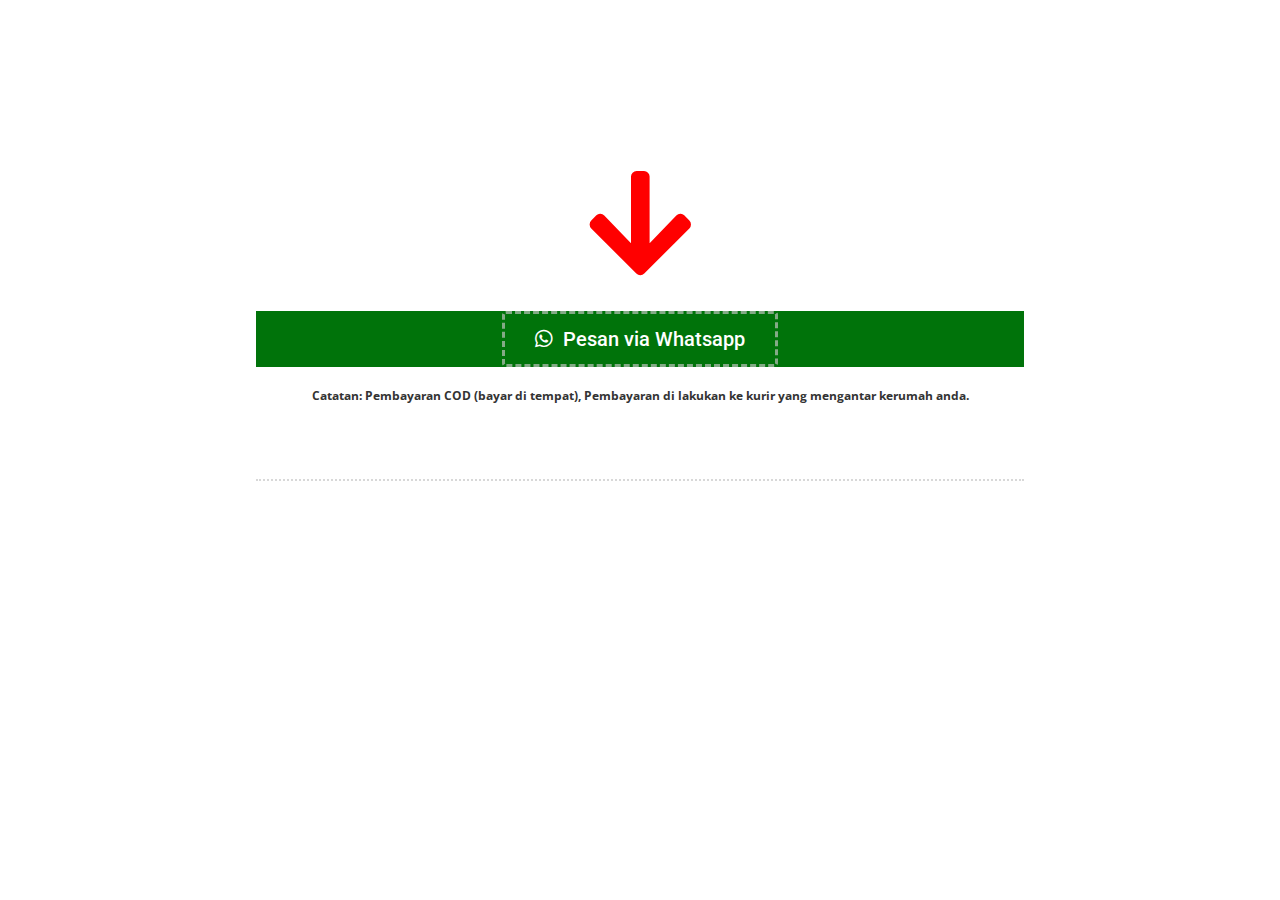
==== commit 824d2544: "1.0" ====
--- a/index.html
+++ b/index.html
@@ -2,7 +2,7 @@
 <html lang="en-US">
 <head>
 	<meta charset="UTF-8">
-		<title>Wasitbag Willist &#8211; Bisa COD (Bayar di Tempat)</title>
+		<title>Waistbag Kulit Sapi Asli &#8211; Bisa COD (Bayar di Tempat)</title>
 <meta name="robots" content="max-image-preview:large">
 <link rel="dns-prefetch" href="//s.w.org">
 		<script type="text/javascript">
@@ -23,8 +23,8 @@
 }</style>
 	<link rel="stylesheet" id="wp-block-library-css" href="./wp-includes/css/dist/block-library/style.min.css?ver=5.8.1" type="text/css" media="all">
 <link rel="stylesheet" id="elementor-icons-css" href="./wp-content/plugins/elementor/assets/lib/eicons/css/elementor-icons.min.css?ver=5.12.0" type="text/css" media="all">
-<link rel="stylesheet" id="elementor-frontend-legacy-css" href="./wp-content/plugins/elementor/assets/css/frontend-legacy.min.css?ver=3.4.4" type="text/css" media="all">
-<link rel="stylesheet" id="elementor-frontend-css" href="./wp-content/plugins/elementor/assets/css/frontend.min.css?ver=3.4.4" type="text/css" media="all">
+<link rel="stylesheet" id="elementor-frontend-legacy-css" href="./wp-content/plugins/elementor/assets/css/frontend-legacy.min.css?ver=3.4.5" type="text/css" media="all">
+<link rel="stylesheet" id="elementor-frontend-css" href="./wp-content/plugins/elementor/assets/css/frontend.min.css?ver=3.4.5" type="text/css" media="all">
 <style id="elementor-frontend-inline-css" type="text/css">@font-face{font-family:eicons;src:url(./wp-content/plugins/elementor/assets/lib/eicons/fonts/eicons.eot?5.10.0);src:url(./wp-content/plugins/elementor/assets/lib/eicons/fonts/eicons.eot?5.10.0#iefix) format("embedded-opentype"),url(./wp-content/plugins/elementor/assets/lib/eicons/fonts/eicons.woff2?5.10.0) format("woff2"),url(./wp-content/plugins/elementor/assets/lib/eicons/fonts/eicons.woff?5.10.0) format("woff"),url(./wp-content/plugins/elementor/assets/lib/eicons/fonts/eicons.ttf?5.10.0) format("truetype"),url(./wp-content/plugins/elementor/assets/lib/eicons/fonts/eicons.svg?5.10.0#eicon) format("svg");font-weight:400;font-style:normal}
 .elementor-kit-5{--e-global-color-primary:#000000;--e-global-color-secondary:#54595F;--e-global-color-text:#333333;--e-global-color-accent:#008AE9;--e-global-color-764397d:#FFFFFF;--e-global-typography-primary-font-family:"Open Sans";--e-global-typography-primary-font-size:20px;--e-global-typography-primary-font-weight:normal;--e-global-typography-secondary-font-family:"Roboto Slab";--e-global-typography-secondary-font-weight:400;--e-global-typography-text-font-family:"Open Sans";--e-global-typography-text-font-size:20px;--e-global-typography-text-font-weight:normal;--e-global-typography-accent-font-family:"Roboto";--e-global-typography-accent-font-weight:500;font-family:"Open Sans", Sans-serif;font-size:20px;background-color:#FFFFFF;}.elementor-kit-5 h1{font-family:"Open Sans", Sans-serif;}.elementor-section.elementor-section-boxed > .elementor-container{max-width:768px;}.elementor-widget:not(:last-child){margin-bottom:0px;}{}h1.entry-title{display:var(--page-title-display);}@media(max-width:1024px){.elementor-section.elementor-section-boxed > .elementor-container{max-width:768px;}}@media(max-width:767px){.elementor-kit-5{font-size:18px;}.elementor-section.elementor-section-boxed > .elementor-container{max-width:767px;}}/* Start custom CSS */.attention{font-size:19px;margin:20px 0;background-color:#fef5c4;border:1px solid #fadf98;padding:13px;line-height:1.5;box-shadow:0 0 10px rgba(0,0,0,0.1);-moz-box-shadow:0 0 10px rgba(0,0,0,0.1);-webkit-box-shadow:0 0 10px rgba(0,0,0,0.1);-ms-box-shadow:0 0 10px rgba(0,0,0,0.1)}
 @media (max-width: 480px) {
@@ -45,17 +45,17 @@
 					.elementor-widget-search-form .elementor-lightbox .dialog-lightbox-close-button,
 					.elementor-widget-search-form .elementor-lightbox .dialog-lightbox-close-button:hover,
 					.elementor-widget-search-form.elementor-search-form--skin-full_screen input[type="search"].elementor-search-form__input{color:var( --e-global-color-text );fill:var( --e-global-color-text );}.elementor-widget-search-form .elementor-search-form__submit{font-family:var( --e-global-typography-text-font-family ), Sans-serif;font-size:var( --e-global-typography-text-font-size );font-weight:var( --e-global-typography-text-font-weight );background-color:var( --e-global-color-secondary );}.elementor-widget-author-box .elementor-author-box__name{color:var( --e-global-color-secondary );font-family:var( --e-global-typography-primary-font-family ), Sans-serif;font-size:var( --e-global-typography-primary-font-size );font-weight:var( --e-global-typography-primary-font-weight );}.elementor-widget-author-box .elementor-author-box__bio{color:var( --e-global-color-text );font-family:var( --e-global-typography-text-font-family ), Sans-serif;font-size:var( --e-global-typography-text-font-size );font-weight:var( --e-global-typography-text-font-weight );}.elementor-widget-author-box .elementor-author-box__button{color:var( --e-global-color-secondary );border-color:var( --e-global-color-secondary );font-family:var( --e-global-typography-accent-font-family ), Sans-serif;font-weight:var( --e-global-typography-accent-font-weight );}.elementor-widget-author-box .elementor-author-box__button:hover{border-color:var( --e-global-color-secondary );color:var( --e-global-color-secondary );}.elementor-widget-post-navigation span.post-navigation__prev--label{color:var( --e-global-color-text );}.elementor-widget-post-navigation span.post-navigation__next--label{color:var( --e-global-color-text );}.elementor-widget-post-navigation span.post-navigation__prev--label, .elementor-widget-post-navigation span.post-navigation__next--label{font-family:var( --e-global-typography-secondary-font-family ), Sans-serif;font-weight:var( --e-global-typography-secondary-font-weight );}.elementor-widget-post-navigation span.post-navigation__prev--title, .elementor-widget-post-navigation span.post-navigation__next--title{color:var( --e-global-color-secondary );font-family:var( --e-global-typography-secondary-font-family ), Sans-serif;font-weight:var( --e-global-typography-secondary-font-weight );}.elementor-widget-post-info .elementor-icon-list-item:not(:last-child):after{border-color:var( --e-global-color-text );}.elementor-widget-post-info .elementor-icon-list-icon i{color:var( --e-global-color-primary );}.elementor-widget-post-info .elementor-icon-list-icon svg{fill:var( --e-global-color-primary );}.elementor-widget-post-info .elementor-icon-list-text, .elementor-widget-post-info .elementor-icon-list-text a{color:var( --e-global-color-secondary );}.elementor-widget-post-info .elementor-icon-list-item{font-family:var( --e-global-typography-text-font-family ), Sans-serif;font-size:var( --e-global-typography-text-font-size );font-weight:var( --e-global-typography-text-font-weight );}.elementor-widget-sitemap .elementor-sitemap-title{color:var( --e-global-color-primary );font-family:var( --e-global-typography-primary-font-family ), Sans-serif;font-size:var( --e-global-typography-primary-font-size );font-weight:var( --e-global-typography-primary-font-weight );}.elementor-widget-sitemap .elementor-sitemap-item, .elementor-widget-sitemap span.elementor-sitemap-list, .elementor-widget-sitemap .elementor-sitemap-item a{color:var( --e-global-color-text );font-family:var( --e-global-typography-text-font-family ), Sans-serif;font-size:var( --e-global-typography-text-font-size );font-weight:var( --e-global-typography-text-font-weight );}.elementor-widget-sitemap .elementor-sitemap-item{color:var( --e-global-color-text );}.elementor-widget-blockquote .elementor-blockquote__content{color:var( --e-global-color-text );}.elementor-widget-blockquote .elementor-blockquote__author{color:var( --e-global-color-secondary );}.elementor-widget-lottie{--caption-color:var( --e-global-color-text );}.elementor-widget-lottie .e-lottie__caption{font-family:var( --e-global-typography-text-font-family ), Sans-serif;font-size:var( --e-global-typography-text-font-size );font-weight:var( --e-global-typography-text-font-weight );}.elementor-widget-video-playlist .e-tabs-header .e-tabs-title{color:var( --e-global-color-text );}.elementor-widget-video-playlist .e-tabs-header .e-tabs-videos-count{color:var( --e-global-color-text );}.elementor-widget-video-playlist .e-tabs-header .e-tabs-header-right-side i{color:var( --e-global-color-text );}.elementor-widget-video-playlist .e-tabs-header .e-tabs-header-right-side svg{fill:var( --e-global-color-text );}.elementor-widget-video-playlist .e-tab-title .e-tab-title-text{color:var( --e-global-color-text );font-family:var( --e-global-typography-text-font-family ), Sans-serif;font-size:var( --e-global-typography-text-font-size );font-weight:var( --e-global-typography-text-font-weight );}.elementor-widget-video-playlist .e-tab-title .e-tab-title-text a{color:var( --e-global-color-text );}.elementor-widget-video-playlist .e-tab-title .e-tab-duration{color:var( --e-global-color-text );}.elementor-widget-video-playlist .e-tabs-items-wrapper .e-tab-title:where( .e-active, :hover ) .e-tab-title-text{color:var( --e-global-color-text );font-family:var( --e-global-typography-text-font-family ), Sans-serif;font-size:var( --e-global-typography-text-font-size );font-weight:var( --e-global-typography-text-font-weight );}.elementor-widget-video-playlist .e-tabs-items-wrapper .e-tab-title:where( .e-active, :hover ) .e-tab-title-text a{color:var( --e-global-color-text );}.elementor-widget-video-playlist .e-tabs-items-wrapper .e-tab-title:where( .e-active, :hover ) .e-tab-duration{color:var( --e-global-color-text );}.elementor-widget-video-playlist .e-tabs-items-wrapper .e-section-title{color:var( --e-global-color-text );}.elementor-widget-video-playlist .e-tabs-inner-tabs .e-inner-tabs-wrapper .e-inner-tab-title a{font-family:var( --e-global-typography-text-font-family ), Sans-serif;font-size:var( --e-global-typography-text-font-size );font-weight:var( --e-global-typography-text-font-weight );}.elementor-widget-video-playlist .e-tabs-inner-tabs .e-inner-tabs-content-wrapper .e-inner-tab-content .e-inner-tab-text{font-family:var( --e-global-typography-text-font-family ), Sans-serif;font-size:var( --e-global-typography-text-font-size );font-weight:var( --e-global-typography-text-font-weight );}.elementor-widget-video-playlist .e-tabs-inner-tabs .e-inner-tabs-content-wrapper .e-inner-tab-content button{color:var( --e-global-color-text );font-family:var( --e-global-typography-accent-font-family ), Sans-serif;font-weight:var( --e-global-typography-accent-font-weight );}.elementor-widget-video-playlist .e-tabs-inner-tabs .e-inner-tabs-content-wrapper .e-inner-tab-content button:hover{color:var( --e-global-color-text );}.elementor-widget-paypal-button .elementor-button{font-family:var( --e-global-typography-accent-font-family ), Sans-serif;font-weight:var( --e-global-typography-accent-font-weight );background-color:var( --e-global-color-accent );}.elementor-widget-paypal-button .elementor-message{font-family:var( --e-global-typography-text-font-family ), Sans-serif;font-size:var( --e-global-typography-text-font-size );font-weight:var( --e-global-typography-text-font-weight );}@media(max-width:1024px){.elementor-widget-heading .elementor-heading-title{font-size:var( --e-global-typography-primary-font-size );}.elementor-widget-image .widget-image-caption{font-size:var( --e-global-typography-text-font-size );}.elementor-widget-text-editor{font-size:var( --e-global-typography-text-font-size );}.elementor-widget-image-box .elementor-image-box-title{font-size:var( --e-global-typography-primary-font-size );}.elementor-widget-image-box .elementor-image-box-description{font-size:var( --e-global-typography-text-font-size );}.elementor-widget-icon-box .elementor-icon-box-title, .elementor-widget-icon-box .elementor-icon-box-title a{font-size:var( --e-global-typography-primary-font-size );}.elementor-widget-icon-box .elementor-icon-box-description{font-size:var( --e-global-typography-text-font-size );}.elementor-widget-star-rating .elementor-star-rating__title{font-size:var( --e-global-typography-text-font-size );}.elementor-widget-icon-list .elementor-icon-list-item > .elementor-icon-list-text, .elementor-widget-icon-list .elementor-icon-list-item > a{font-size:var( --e-global-typography-text-font-size );}.elementor-widget-counter .elementor-counter-number-wrapper{font-size:var( --e-global-typography-primary-font-size );}.elementor-widget-progress .elementor-title{font-size:var( --e-global-typography-text-font-size );}.elementor-widget-testimonial .elementor-testimonial-content{font-size:var( --e-global-typography-text-font-size );}.elementor-widget-testimonial .elementor-testimonial-name{font-size:var( --e-global-typography-primary-font-size );}.elementor-widget-tabs .elementor-tab-title{font-size:var( --e-global-typography-primary-font-size );}.elementor-widget-tabs .elementor-tab-content{font-size:var( --e-global-typography-text-font-size );}.elementor-widget-accordion .elementor-accordion-title{font-size:var( --e-global-typography-primary-font-size );}.elementor-widget-accordion .elementor-tab-content{font-size:var( --e-global-typography-text-font-size );}.elementor-widget-toggle .elementor-toggle-title{font-size:var( --e-global-typography-primary-font-size );}.elementor-widget-toggle .elementor-tab-content{font-size:var( --e-global-typography-text-font-size );}.elementor-widget-alert .elementor-alert-title{font-size:var( --e-global-typography-primary-font-size );}.elementor-widget-alert .elementor-alert-description{font-size:var( --e-global-typography-text-font-size );}.elementor-widget-text-path{font-size:var( --e-global-typography-text-font-size );}.elementor-widget-theme-site-logo .widget-image-caption{font-size:var( --e-global-typography-text-font-size );}.elementor-widget-theme-site-title .elementor-heading-title{font-size:var( --e-global-typography-primary-font-size );}.elementor-widget-theme-page-title .elementor-heading-title{font-size:var( --e-global-typography-primary-font-size );}.elementor-widget-theme-post-title .elementor-heading-title{font-size:var( --e-global-typography-primary-font-size );}.elementor-widget-theme-post-excerpt .elementor-widget-container{font-size:var( --e-global-typography-text-font-size );}.elementor-widget-theme-post-content{font-size:var( --e-global-typography-text-font-size );}.elementor-widget-theme-post-featured-image .widget-image-caption{font-size:var( --e-global-typography-text-font-size );}.elementor-widget-theme-archive-title .elementor-heading-title{font-size:var( --e-global-typography-primary-font-size );}.elementor-widget-archive-posts .elementor-post__title, .elementor-widget-archive-posts .elementor-post__title a{font-size:var( --e-global-typography-primary-font-size );}.elementor-widget-archive-posts .elementor-post__excerpt p{font-size:var( --e-global-typography-text-font-size );}.elementor-widget-archive-posts .elementor-posts-nothing-found{font-size:var( --e-global-typography-text-font-size );}.elementor-widget-posts .elementor-post__title, .elementor-widget-posts .elementor-post__title a{font-size:var( --e-global-typography-primary-font-size );}.elementor-widget-posts .elementor-post__excerpt p{font-size:var( --e-global-typography-text-font-size );}.elementor-widget-portfolio .elementor-portfolio-item__title{font-size:var( --e-global-typography-primary-font-size );}.elementor-widget-portfolio .elementor-portfolio__filter{font-size:var( --e-global-typography-primary-font-size );}.elementor-widget-gallery .elementor-gallery-item__title{font-size:var( --e-global-typography-primary-font-size );}.elementor-widget-gallery .elementor-gallery-item__description{font-size:var( --e-global-typography-text-font-size );}.elementor-widget-gallery .elementor-gallery-title{font-size:var( --e-global-typography-primary-font-size );}.elementor-widget-form .elementor-field-group > label{font-size:var( --e-global-typography-text-font-size );}.elementor-widget-form .elementor-field-type-html{font-size:var( --e-global-typography-text-font-size );}.elementor-widget-form .elementor-field-group .elementor-field, .elementor-widget-form .elementor-field-subgroup label{font-size:var( --e-global-typography-text-font-size );}.elementor-widget-form .elementor-message{font-size:var( --e-global-typography-text-font-size );}.elementor-widget-login .elementor-form-fields-wrapper label{font-size:var( --e-global-typography-text-font-size );}.elementor-widget-login .elementor-field-group .elementor-field, .elementor-widget-login .elementor-field-subgroup label{font-size:var( --e-global-typography-text-font-size );}.elementor-widget-login .elementor-widget-container .elementor-login__logged-in-message{font-size:var( --e-global-typography-text-font-size );}.elementor-widget-slides .elementor-slide-heading{font-size:var( --e-global-typography-primary-font-size );}.elementor-widget-nav-menu .elementor-nav-menu .elementor-item{font-size:var( --e-global-typography-primary-font-size );}.elementor-widget-animated-headline .elementor-headline{font-size:var( --e-global-typography-primary-font-size );}.elementor-widget-hotspot .widget-image-caption{font-size:var( --e-global-typography-text-font-size );}.elementor-widget-hotspot .e-hotspot__label{font-size:var( --e-global-typography-primary-font-size );}.elementor-widget-price-list .elementor-price-list-header{font-size:var( --e-global-typography-primary-font-size );}.elementor-widget-price-list .elementor-price-list-description{font-size:var( --e-global-typography-text-font-size );}.elementor-widget-price-table .elementor-price-table__heading{font-size:var( --e-global-typography-primary-font-size );}.elementor-widget-price-table .elementor-price-table .elementor-price-table__price{font-size:var( --e-global-typography-primary-font-size );}.elementor-widget-price-table .elementor-price-table__original-price{font-size:var( --e-global-typography-primary-font-size );}.elementor-widget-price-table .elementor-price-table__features-list li{font-size:var( --e-global-typography-text-font-size );}.elementor-widget-price-table .elementor-price-table__additional_info{font-size:var( --e-global-typography-text-font-size );}.elementor-widget-flip-box .elementor-flip-box__front .elementor-flip-box__layer__title{font-size:var( --e-global-typography-primary-font-size );}.elementor-widget-flip-box .elementor-flip-box__front .elementor-flip-box__layer__description{font-size:var( --e-global-typography-text-font-size );}.elementor-widget-flip-box .elementor-flip-box__back .elementor-flip-box__layer__title{font-size:var( --e-global-typography-primary-font-size );}.elementor-widget-flip-box .elementor-flip-box__back .elementor-flip-box__layer__description{font-size:var( --e-global-typography-text-font-size );}.elementor-widget-call-to-action .elementor-cta__title{font-size:var( --e-global-typography-primary-font-size );}.elementor-widget-call-to-action .elementor-cta__description{font-size:var( --e-global-typography-text-font-size );}.elementor-widget-testimonial-carousel .elementor-testimonial__text{font-size:var( --e-global-typography-text-font-size );}.elementor-widget-testimonial-carousel .elementor-testimonial__name{font-size:var( --e-global-typography-primary-font-size );}.elementor-widget-reviews .elementor-testimonial__header, .elementor-widget-reviews .elementor-testimonial__name{font-size:var( --e-global-typography-primary-font-size );}.elementor-widget-reviews .elementor-testimonial__text{font-size:var( --e-global-typography-text-font-size );}.elementor-widget-table-of-contents .elementor-toc__header, .elementor-widget-table-of-contents .elementor-toc__header-title{font-size:var( --e-global-typography-primary-font-size );}.elementor-widget-table-of-contents .elementor-toc__list-item{font-size:var( --e-global-typography-text-font-size );}.elementor-widget-countdown .elementor-countdown-digits{font-size:var( --e-global-typography-text-font-size );}.elementor-widget-countdown .elementor-countdown-expire--message{font-size:var( --e-global-typography-text-font-size );}.elementor-widget-search-form input[type="search"].elementor-search-form__input{font-size:var( --e-global-typography-text-font-size );}.elementor-widget-search-form .elementor-search-form__submit{font-size:var( --e-global-typography-text-font-size );}.elementor-widget-author-box .elementor-author-box__name{font-size:var( --e-global-typography-primary-font-size );}.elementor-widget-author-box .elementor-author-box__bio{font-size:var( --e-global-typography-text-font-size );}.elementor-widget-post-info .elementor-icon-list-item{font-size:var( --e-global-typography-text-font-size );}.elementor-widget-sitemap .elementor-sitemap-title{font-size:var( --e-global-typography-primary-font-size );}.elementor-widget-sitemap .elementor-sitemap-item, .elementor-widget-sitemap span.elementor-sitemap-list, .elementor-widget-sitemap .elementor-sitemap-item a{font-size:var( --e-global-typography-text-font-size );}.elementor-widget-lottie .e-lottie__caption{font-size:var( --e-global-typography-text-font-size );}.elementor-widget-video-playlist .e-tab-title .e-tab-title-text{font-size:var( --e-global-typography-text-font-size );}.elementor-widget-video-playlist .e-tabs-items-wrapper .e-tab-title:where( .e-active, :hover ) .e-tab-title-text{font-size:var( --e-global-typography-text-font-size );}.elementor-widget-video-playlist .e-tabs-inner-tabs .e-inner-tabs-wrapper .e-inner-tab-title a{font-size:var( --e-global-typography-text-font-size );}.elementor-widget-video-playlist .e-tabs-inner-tabs .e-inner-tabs-content-wrapper .e-inner-tab-content .e-inner-tab-text{font-size:var( --e-global-typography-text-font-size );}.elementor-widget-paypal-button .elementor-message{font-size:var( --e-global-typography-text-font-size );}}@media(max-width:767px){.elementor-widget-heading .elementor-heading-title{font-size:var( --e-global-typography-primary-font-size );}.elementor-widget-image .widget-image-caption{font-size:var( --e-global-typography-text-font-size );}.elementor-widget-text-editor{font-size:var( --e-global-typography-text-font-size );}.elementor-widget-image-box .elementor-image-box-title{font-size:var( --e-global-typography-primary-font-size );}.elementor-widget-image-box .elementor-image-box-description{font-size:var( --e-global-typography-text-font-size );}.elementor-widget-icon-box .elementor-icon-box-title, .elementor-widget-icon-box .elementor-icon-box-title a{font-size:var( --e-global-typography-primary-font-size );}.elementor-widget-icon-box .elementor-icon-box-description{font-size:var( --e-global-typography-text-font-size );}.elementor-widget-star-rating .elementor-star-rating__title{font-size:var( --e-global-typography-text-font-size );}.elementor-widget-icon-list .elementor-icon-list-item > .elementor-icon-list-text, .elementor-widget-icon-list .elementor-icon-list-item > a{font-size:var( --e-global-typography-text-font-size );}.elementor-widget-counter .elementor-counter-number-wrapper{font-size:var( --e-global-typography-primary-font-size );}.elementor-widget-progress .elementor-title{font-size:var( --e-global-typography-text-font-size );}.elementor-widget-testimonial .elementor-testimonial-content{font-size:var( --e-global-typography-text-font-size );}.elementor-widget-testimonial .elementor-testimonial-name{font-size:var( --e-global-typography-primary-font-size );}.elementor-widget-tabs .elementor-tab-title{font-size:var( --e-global-typography-primary-font-size );}.elementor-widget-tabs .elementor-tab-content{font-size:var( --e-global-typography-text-font-size );}.elementor-widget-accordion .elementor-accordion-title{font-size:var( --e-global-typography-primary-font-size );}.elementor-widget-accordion .elementor-tab-content{font-size:var( --e-global-typography-text-font-size );}.elementor-widget-toggle .elementor-toggle-title{font-size:var( --e-global-typography-primary-font-size );}.elementor-widget-toggle .elementor-tab-content{font-size:var( --e-global-typography-text-font-size );}.elementor-widget-alert .elementor-alert-title{font-size:var( --e-global-typography-primary-font-size );}.elementor-widget-alert .elementor-alert-description{font-size:var( --e-global-typography-text-font-size );}.elementor-widget-text-path{font-size:var( --e-global-typography-text-font-size );}.elementor-widget-theme-site-logo .widget-image-caption{font-size:var( --e-global-typography-text-font-size );}.elementor-widget-theme-site-title .elementor-heading-title{font-size:var( --e-global-typography-primary-font-size );}.elementor-widget-theme-page-title .elementor-heading-title{font-size:var( --e-global-typography-primary-font-size );}.elementor-widget-theme-post-title .elementor-heading-title{font-size:var( --e-global-typography-primary-font-size );}.elementor-widget-theme-post-excerpt .elementor-widget-container{font-size:var( --e-global-typography-text-font-size );}.elementor-widget-theme-post-content{font-size:var( --e-global-typography-text-font-size );}.elementor-widget-theme-post-featured-image .widget-image-caption{font-size:var( --e-global-typography-text-font-size );}.elementor-widget-theme-archive-title .elementor-heading-title{font-size:var( --e-global-typography-primary-font-size );}.elementor-widget-archive-posts .elementor-post__title, .elementor-widget-archive-posts .elementor-post__title a{font-size:var( --e-global-typography-primary-font-size );}.elementor-widget-archive-posts .elementor-post__excerpt p{font-size:var( --e-global-typography-text-font-size );}.elementor-widget-archive-posts .elementor-posts-nothing-found{font-size:var( --e-global-typography-text-font-size );}.elementor-widget-posts .elementor-post__title, .elementor-widget-posts .elementor-post__title a{font-size:var( --e-global-typography-primary-font-size );}.elementor-widget-posts .elementor-post__excerpt p{font-size:var( --e-global-typography-text-font-size );}.elementor-widget-portfolio .elementor-portfolio-item__title{font-size:var( --e-global-typography-primary-font-size );}.elementor-widget-portfolio .elementor-portfolio__filter{font-size:var( --e-global-typography-primary-font-size );}.elementor-widget-gallery .elementor-gallery-item__title{font-size:var( --e-global-typography-primary-font-size );}.elementor-widget-gallery .elementor-gallery-item__description{font-size:var( --e-global-typography-text-font-size );}.elementor-widget-gallery .elementor-gallery-title{font-size:var( --e-global-typography-primary-font-size );}.elementor-widget-form .elementor-field-group > label{font-size:var( --e-global-typography-text-font-size );}.elementor-widget-form .elementor-field-type-html{font-size:var( --e-global-typography-text-font-size );}.elementor-widget-form .elementor-field-group .elementor-field, .elementor-widget-form .elementor-field-subgroup label{font-size:var( --e-global-typography-text-font-size );}.elementor-widget-form .elementor-message{font-size:var( --e-global-typography-text-font-size );}.elementor-widget-login .elementor-form-fields-wrapper label{font-size:var( --e-global-typography-text-font-size );}.elementor-widget-login .elementor-field-group .elementor-field, .elementor-widget-login .elementor-field-subgroup label{font-size:var( --e-global-typography-text-font-size );}.elementor-widget-login .elementor-widget-container .elementor-login__logged-in-message{font-size:var( --e-global-typography-text-font-size );}.elementor-widget-slides .elementor-slide-heading{font-size:var( --e-global-typography-primary-font-size );}.elementor-widget-nav-menu .elementor-nav-menu .elementor-item{font-size:var( --e-global-typography-primary-font-size );}.elementor-widget-animated-headline .elementor-headline{font-size:var( --e-global-typography-primary-font-size );}.elementor-widget-hotspot .widget-image-caption{font-size:var( --e-global-typography-text-font-size );}.elementor-widget-hotspot .e-hotspot__label{font-size:var( --e-global-typography-primary-font-size );}.elementor-widget-price-list .elementor-price-list-header{font-size:var( --e-global-typography-primary-font-size );}.elementor-widget-price-list .elementor-price-list-description{font-size:var( --e-global-typography-text-font-size );}.elementor-widget-price-table .elementor-price-table__heading{font-size:var( --e-global-typography-primary-font-size );}.elementor-widget-price-table .elementor-price-table .elementor-price-table__price{font-size:var( --e-global-typography-primary-font-size );}.elementor-widget-price-table .elementor-price-table__original-price{font-size:var( --e-global-typography-primary-font-size );}.elementor-widget-price-table .elementor-price-table__features-list li{font-size:var( --e-global-typography-text-font-size );}.elementor-widget-price-table .elementor-price-table__additional_info{font-size:var( --e-global-typography-text-font-size );}.elementor-widget-flip-box .elementor-flip-box__front .elementor-flip-box__layer__title{font-size:var( --e-global-typography-primary-font-size );}.elementor-widget-flip-box .elementor-flip-box__front .elementor-flip-box__layer__description{font-size:var( --e-global-typography-text-font-size );}.elementor-widget-flip-box .elementor-flip-box__back .elementor-flip-box__layer__title{font-size:var( --e-global-typography-primary-font-size );}.elementor-widget-flip-box .elementor-flip-box__back .elementor-flip-box__layer__description{font-size:var( --e-global-typography-text-font-size );}.elementor-widget-call-to-action .elementor-cta__title{font-size:var( --e-global-typography-primary-font-size );}.elementor-widget-call-to-action .elementor-cta__description{font-size:var( --e-global-typography-text-font-size );}.elementor-widget-testimonial-carousel .elementor-testimonial__text{font-size:var( --e-global-typography-text-font-size );}.elementor-widget-testimonial-carousel .elementor-testimonial__name{font-size:var( --e-global-typography-primary-font-size );}.elementor-widget-reviews .elementor-testimonial__header, .elementor-widget-reviews .elementor-testimonial__name{font-size:var( --e-global-typography-primary-font-size );}.elementor-widget-reviews .elementor-testimonial__text{font-size:var( --e-global-typography-text-font-size );}.elementor-widget-table-of-contents .elementor-toc__header, .elementor-widget-table-of-contents .elementor-toc__header-title{font-size:var( --e-global-typography-primary-font-size );}.elementor-widget-table-of-contents .elementor-toc__list-item{font-size:var( --e-global-typography-text-font-size );}.elementor-widget-countdown .elementor-countdown-digits{font-size:var( --e-global-typography-text-font-size );}.elementor-widget-countdown .elementor-countdown-expire--message{font-size:var( --e-global-typography-text-font-size );}.elementor-widget-search-form input[type="search"].elementor-search-form__input{font-size:var( --e-global-typography-text-font-size );}.elementor-widget-search-form .elementor-search-form__submit{font-size:var( --e-global-typography-text-font-size );}.elementor-widget-author-box .elementor-author-box__name{font-size:var( --e-global-typography-primary-font-size );}.elementor-widget-author-box .elementor-author-box__bio{font-size:var( --e-global-typography-text-font-size );}.elementor-widget-post-info .elementor-icon-list-item{font-size:var( --e-global-typography-text-font-size );}.elementor-widget-sitemap .elementor-sitemap-title{font-size:var( --e-global-typography-primary-font-size );}.elementor-widget-sitemap .elementor-sitemap-item, .elementor-widget-sitemap span.elementor-sitemap-list, .elementor-widget-sitemap .elementor-sitemap-item a{font-size:var( --e-global-typography-text-font-size );}.elementor-widget-lottie .e-lottie__caption{font-size:var( --e-global-typography-text-font-size );}.elementor-widget-video-playlist .e-tab-title .e-tab-title-text{font-size:var( --e-global-typography-text-font-size );}.elementor-widget-video-playlist .e-tabs-items-wrapper .e-tab-title:where( .e-active, :hover ) .e-tab-title-text{font-size:var( --e-global-typography-text-font-size );}.elementor-widget-video-playlist .e-tabs-inner-tabs .e-inner-tabs-wrapper .e-inner-tab-title a{font-size:var( --e-global-typography-text-font-size );}.elementor-widget-video-playlist .e-tabs-inner-tabs .e-inner-tabs-content-wrapper .e-inner-tab-content .e-inner-tab-text{font-size:var( --e-global-typography-text-font-size );}.elementor-widget-paypal-button .elementor-message{font-size:var( --e-global-typography-text-font-size );}}
-.elementor-772 .elementor-element.elementor-element-808b82e > .elementor-element-populated{margin:0px 0px 0px 0px;padding:0px 0px 0px 0px;}.elementor-772 .elementor-element.elementor-element-2460dd6 > .elementor-widget-container{margin:0px 0px 0px 0px;padding:0px 0px 0px 0px;}.elementor-772 .elementor-element.elementor-element-3ba8200 > .elementor-widget-container{margin:0px 0px 0px 0px;padding:0px 0px 0px 0px;}.elementor-772 .elementor-element.elementor-element-d8abcc1 > .elementor-widget-container{margin:0px 0px 0px 0px;padding:0px 0px 0px 0px;}.elementor-772 .elementor-element.elementor-element-b02cc5d > .elementor-widget-container{margin:0px 0px 0px 0px;padding:0px 0px 0px 0px;}.elementor-772 .elementor-element.elementor-element-8f5f147 .elementor-icon-wrapper{text-align:center;}.elementor-772 .elementor-element.elementor-element-8f5f147.elementor-view-stacked .elementor-icon{background-color:#FF0000;}.elementor-772 .elementor-element.elementor-element-8f5f147.elementor-view-framed .elementor-icon, .elementor-772 .elementor-element.elementor-element-8f5f147.elementor-view-default .elementor-icon{color:#FF0000;border-color:#FF0000;}.elementor-772 .elementor-element.elementor-element-8f5f147.elementor-view-framed .elementor-icon, .elementor-772 .elementor-element.elementor-element-8f5f147.elementor-view-default .elementor-icon svg{fill:#FF0000;}.elementor-772 .elementor-element.elementor-element-8f5f147 .elementor-icon{font-size:119px;}.elementor-772 .elementor-element.elementor-element-8f5f147 .elementor-icon i, .elementor-772 .elementor-element.elementor-element-8f5f147 .elementor-icon svg{transform:rotate(0deg);}.elementor-772 .elementor-element.elementor-element-d0859ba .elementor-spacer-inner{height:20px;}.elementor-772 .elementor-element.elementor-element-42e6d16 .elementor-button .elementor-align-icon-right{margin-left:10px;}.elementor-772 .elementor-element.elementor-element-42e6d16 .elementor-button .elementor-align-icon-left{margin-right:10px;}.elementor-772 .elementor-element.elementor-element-42e6d16 .elementor-button{font-family:"Roboto", Sans-serif;font-size:20px;font-weight:500;background-color:#00730A;border-style:dashed;border-color:#00830B;}.elementor-772 .elementor-element.elementor-element-f6f2bae .elementor-spacer-inner{height:20px;}.elementor-772 .elementor-element.elementor-element-1820d4e{text-align:center;font-family:"Open Sans", Sans-serif;font-size:12px;font-weight:700;}.elementor-772 .elementor-element.elementor-element-1820d4e > .elementor-widget-container{padding:0px 20px 0px 20px;}.elementor-772 .elementor-element.elementor-element-9630269 .elementor-spacer-inner{height:50px;}.elementor-772 .elementor-element.elementor-element-bd88413{--divider-border-style:dotted;--divider-color:#D8D8D8;--divider-border-width:2px;}.elementor-772 .elementor-element.elementor-element-bd88413 .elementor-divider-separator{width:100%;margin:0 auto;margin-center:0;}.elementor-772 .elementor-element.elementor-element-bd88413 .elementor-divider{text-align:center;padding-top:15px;padding-bottom:15px;}.elementor-772 .elementor-element.elementor-element-a80cc35 > .elementor-widget-container{margin:0px 0px 0px 0px;padding:0px 0px 0px 0px;}.elementor-772 .elementor-element.elementor-element-a833d23 > .elementor-widget-container{margin:0px 0px 0px 0px;padding:0px 0px 0px 0px;}@media(max-width:767px){.elementor-772 .elementor-element.elementor-element-808b82e > .elementor-element-populated{margin:0px 0px 0px 0px;padding:0px 0px 0px 0px;}.elementor-772 .elementor-element.elementor-element-d8abcc1 > .elementor-widget-container{margin:0px 0px 0px 0px;padding:0px 0px 0px 0px;}.elementor-772 .elementor-element.elementor-element-b02cc5d > .elementor-widget-container{margin:0px 0px 0px 0px;padding:0px 0px 0px 0px;}.elementor-772 .elementor-element.elementor-element-42e6d16 .elementor-button{font-size:20px;border-width:2px 2px 2px 2px;}}</style>
+.elementor-772 .elementor-element.elementor-element-808b82e > .elementor-element-populated{margin:0px 0px 0px 0px;padding:0px 0px 0px 0px;}.elementor-772 .elementor-element.elementor-element-2460dd6 > .elementor-widget-container{margin:0px 0px 0px 0px;padding:0px 0px 0px 0px;}.elementor-772 .elementor-element.elementor-element-3ba8200 > .elementor-widget-container{margin:0px 0px 0px 0px;padding:0px 0px 0px 0px;}.elementor-772 .elementor-element.elementor-element-d8abcc1 > .elementor-widget-container{margin:0px 0px 0px 0px;padding:0px 0px 0px 0px;}.elementor-772 .elementor-element.elementor-element-b02cc5d > .elementor-widget-container{margin:0px 0px 0px 0px;padding:0px 0px 0px 0px;}.elementor-772 .elementor-element.elementor-element-7b9e387 .elementor-spacer-inner{height:50px;}.elementor-772 .elementor-element.elementor-element-8f5f147 .elementor-icon-wrapper{text-align:center;}.elementor-772 .elementor-element.elementor-element-8f5f147.elementor-view-stacked .elementor-icon{background-color:#FF0000;}.elementor-772 .elementor-element.elementor-element-8f5f147.elementor-view-framed .elementor-icon, .elementor-772 .elementor-element.elementor-element-8f5f147.elementor-view-default .elementor-icon{color:#FF0000;border-color:#FF0000;}.elementor-772 .elementor-element.elementor-element-8f5f147.elementor-view-framed .elementor-icon, .elementor-772 .elementor-element.elementor-element-8f5f147.elementor-view-default .elementor-icon svg{fill:#FF0000;}.elementor-772 .elementor-element.elementor-element-8f5f147 .elementor-icon{font-size:119px;}.elementor-772 .elementor-element.elementor-element-8f5f147 .elementor-icon i, .elementor-772 .elementor-element.elementor-element-8f5f147 .elementor-icon svg{transform:rotate(0deg);}.elementor-772 .elementor-element.elementor-element-d0859ba .elementor-spacer-inner{height:20px;}.elementor-772 .elementor-element.elementor-element-42e6d16 .elementor-button .elementor-align-icon-right{margin-left:10px;}.elementor-772 .elementor-element.elementor-element-42e6d16 .elementor-button .elementor-align-icon-left{margin-right:10px;}.elementor-772 .elementor-element.elementor-element-42e6d16 .elementor-button{font-family:"Roboto", Sans-serif;font-size:20px;font-weight:500;background-color:#00730A;border-style:dashed;border-color:#84AA87;}.elementor-772 .elementor-element.elementor-element-42e6d16 > .elementor-widget-container{background-color:#00730A;}.elementor-772 .elementor-element.elementor-element-f6f2bae .elementor-spacer-inner{height:20px;}.elementor-772 .elementor-element.elementor-element-1820d4e{text-align:center;font-family:"Open Sans", Sans-serif;font-size:12px;font-weight:700;}.elementor-772 .elementor-element.elementor-element-1820d4e > .elementor-widget-container{padding:0px 20px 0px 20px;}.elementor-772 .elementor-element.elementor-element-9630269 .elementor-spacer-inner{height:50px;}.elementor-772 .elementor-element.elementor-element-bd88413{--divider-border-style:dotted;--divider-color:#D8D8D8;--divider-border-width:2px;}.elementor-772 .elementor-element.elementor-element-bd88413 .elementor-divider-separator{width:100%;margin:0 auto;margin-center:0;}.elementor-772 .elementor-element.elementor-element-bd88413 .elementor-divider{text-align:center;padding-top:15px;padding-bottom:15px;}.elementor-772 .elementor-element.elementor-element-a80cc35 > .elementor-widget-container{margin:0px 0px 0px 0px;padding:0px 0px 0px 0px;}.elementor-772 .elementor-element.elementor-element-a833d23 > .elementor-widget-container{margin:0px 0px 0px 0px;padding:0px 0px 0px 0px;}@media(max-width:767px){.elementor-772 .elementor-element.elementor-element-808b82e > .elementor-element-populated{margin:0px 0px 0px 0px;padding:0px 0px 0px 0px;}.elementor-772 .elementor-element.elementor-element-d8abcc1 > .elementor-widget-container{margin:0px 0px 0px 0px;padding:0px 0px 0px 0px;}.elementor-772 .elementor-element.elementor-element-b02cc5d > .elementor-widget-container{margin:0px 0px 0px 0px;padding:0px 0px 0px 0px;}.elementor-772 .elementor-element.elementor-element-7b9e387 .elementor-spacer-inner{height:20px;}.elementor-772 .elementor-element.elementor-element-8f5f147 .elementor-icon{font-size:80px;}.elementor-772 .elementor-element.elementor-element-42e6d16 .elementor-button{font-size:20px;border-width:2px 2px 2px 2px;}}</style>
 <link rel="stylesheet" id="elementor-pro-css" href="./wp-content/plugins/elementor-pro/assets/css/frontend.min.css?ver=3.4.1" type="text/css" media="all">
-<link rel="stylesheet" id="font-awesome-5-all-css" href="./wp-content/plugins/elementor/assets/lib/font-awesome/css/all.min.css?ver=3.4.4" type="text/css" media="all">
-<link rel="stylesheet" id="font-awesome-4-shim-css" href="./wp-content/plugins/elementor/assets/lib/font-awesome/css/v4-shims.min.css?ver=3.4.4" type="text/css" media="all">
+<link rel="stylesheet" id="font-awesome-5-all-css" href="./wp-content/plugins/elementor/assets/lib/font-awesome/css/all.min.css?ver=3.4.5" type="text/css" media="all">
+<link rel="stylesheet" id="font-awesome-4-shim-css" href="./wp-content/plugins/elementor/assets/lib/font-awesome/css/v4-shims.min.css?ver=3.4.5" type="text/css" media="all">
 <link rel="stylesheet" id="google-fonts-1-css" href="https://fonts.googleapis.com/css?family=Open+Sans%3A100%2C100italic%2C200%2C200italic%2C300%2C300italic%2C400%2C400italic%2C500%2C500italic%2C600%2C600italic%2C700%2C700italic%2C800%2C800italic%2C900%2C900italic%7CRoboto+Slab%3A100%2C100italic%2C200%2C200italic%2C300%2C300italic%2C400%2C400italic%2C500%2C500italic%2C600%2C600italic%2C700%2C700italic%2C800%2C800italic%2C900%2C900italic%7CRoboto%3A100%2C100italic%2C200%2C200italic%2C300%2C300italic%2C400%2C400italic%2C500%2C500italic%2C600%2C600italic%2C700%2C700italic%2C800%2C800italic%2C900%2C900italic&#038;display=auto&#038;ver=5.8.1" type="text/css" media="all">
 <link rel="stylesheet" id="elementor-icons-shared-0-css" href="./wp-content/plugins/elementor/assets/lib/font-awesome/css/fontawesome.min.css?ver=5.15.3" type="text/css" media="all">
 <link rel="stylesheet" id="elementor-icons-fa-solid-css" href="./wp-content/plugins/elementor/assets/lib/font-awesome/css/solid.min.css?ver=5.15.3" type="text/css" media="all">
 <link rel="stylesheet" id="elementor-icons-fa-brands-css" href="./wp-content/plugins/elementor/assets/lib/font-awesome/css/brands.min.css?ver=5.15.3" type="text/css" media="all">
 <link rel="stylesheet" id="bs-css" href="./wp-content/themes/your-clean-template-3/css/bootstrap.min.css?ver=5.8.1" type="text/css" media="all">
 <link rel="stylesheet" id="main-css" href="./wp-content/themes/your-clean-template-3/style.css?ver=5.8.1" type="text/css" media="all">
-<script type="text/javascript" src="./wp-content/plugins/elementor/assets/lib/font-awesome/js/v4-shims.min.js?ver=3.4.4" id="font-awesome-4-shim-js"></script>
+<script type="text/javascript" src="./wp-content/plugins/elementor/assets/lib/font-awesome/js/v4-shims.min.js?ver=3.4.5" id="font-awesome-4-shim-js"></script>
 <link rel="https://api.w.org/" href="./wp-json/index.html">
 <link rel="alternate" type="application/json" href="./wp-json/wp/v2/pages/772/index.html">
 <link rel="EditURI" type="application/rsd+xml" title="RSD" href="./xmlrpc.php?rsd">
@@ -119,6 +119,13 @@
 												<img src="https://drive.google.com/uc?export=view&amp;id=1NfisBHi4DtWXawdoFuYtpzc1Fb4SgZ44" title="" alt="">														</div>
 						</div>
 				</div>
+				<div class="elementor-element elementor-element-7b9e387 elementor-widget elementor-widget-spacer" data-id="7b9e387" data-element_type="widget" data-widget_type="spacer.default">
+				<div class="elementor-widget-container">
+					<div class="elementor-spacer">
+			<div class="elementor-spacer-inner"></div>
+		</div>
+				</div>
+				</div>
 				<div class="elementor-element elementor-element-8f5f147 elementor-view-default elementor-invisible elementor-widget elementor-widget-icon" data-id="8f5f147" data-element_type="widget" data-settings="{&quot;_animation&quot;:&quot;fadeInDown&quot;}" data-widget_type="icon.default">
 				<div class="elementor-widget-container">
 					<div class="elementor-icon-wrapper">
@@ -134,10 +141,10 @@
 		</div>
 				</div>
 				</div>
-				<div class="elementor-element elementor-element-42e6d16 elementor-align-center elementor-widget elementor-widget-button" data-id="42e6d16" data-element_type="widget" data-settings="{&quot;sticky&quot;:&quot;bottom&quot;,&quot;sticky_offset_mobile&quot;:3,&quot;sticky_effects_offset_mobile&quot;:3,&quot;_animation_mobile&quot;:&quot;shake&quot;,&quot;sticky_on&quot;:[&quot;desktop&quot;,&quot;tablet&quot;,&quot;mobile&quot;],&quot;sticky_offset&quot;:0,&quot;sticky_effects_offset&quot;:0}" data-widget_type="button.default">
+				<div class="elementor-element elementor-element-42e6d16 elementor-align-center elementor-widget elementor-widget-button" data-id="42e6d16" data-element_type="widget" data-settings="{&quot;sticky&quot;:&quot;bottom&quot;,&quot;sticky_offset_mobile&quot;:0,&quot;sticky_effects_offset_mobile&quot;:0,&quot;_animation_mobile&quot;:&quot;none&quot;,&quot;sticky_on&quot;:[&quot;desktop&quot;,&quot;tablet&quot;,&quot;mobile&quot;],&quot;sticky_offset&quot;:0,&quot;sticky_effects_offset&quot;:0}" data-widget_type="button.default">
 				<div class="elementor-widget-container">
 					<div class="elementor-button-wrapper">
-			<a href="#" class="elementor-button-link elementor-button elementor-size-md" role="button">
+			<a href="https://ayobelanja.orderyuk.info/" class="elementor-button-link elementor-button elementor-size-md" role="button">
 						<span class="elementor-button-content-wrapper">
 						<span class="elementor-button-icon elementor-align-icon-left">
 				<i aria-hidden="true" class="fab fa-whatsapp"></i>			</span>
@@ -196,32 +203,32 @@
 						</div>
 						</div>
 					</div>
-		<link rel="stylesheet" id="e-animations-css" href="./wp-content/plugins/elementor/assets/lib/animations/animations.min.css?ver=3.4.4" type="text/css" media="all">
+		<link rel="stylesheet" id="e-animations-css" href="./wp-content/plugins/elementor/assets/lib/animations/animations.min.css?ver=3.4.5" type="text/css" media="all">
 <script type="text/javascript" src="./wp-includes/js/wp-embed.min.js?ver=5.8.1" id="wp-embed-js"></script>
 <script type="text/javascript" src="//ajax.googleapis.com/ajax/libs/jquery/1.11.3/jquery.min.js?ver=5.8.1" id="jquery-js"></script>
 <script type="text/javascript" src="./wp-content/themes/your-clean-template-3/js/bootstrap.min.js?ver=5.8.1" id="bootstrap-js"></script>
 <script type="text/javascript" src="./wp-content/themes/your-clean-template-3/js/main.js?ver=5.8.1" id="main-js"></script>
 <script type="text/javascript" src="./wp-content/plugins/elementor-pro/assets/js/webpack-pro.runtime.min.js?ver=3.4.1" id="elementor-pro-webpack-runtime-js"></script>
-<script type="text/javascript" src="./wp-content/plugins/elementor/assets/js/webpack.runtime.min.js?ver=3.4.4" id="elementor-webpack-runtime-js"></script>
-<script type="text/javascript" src="./wp-content/plugins/elementor/assets/js/frontend-modules.min.js?ver=3.4.4" id="elementor-frontend-modules-js"></script>
+<script type="text/javascript" src="./wp-content/plugins/elementor/assets/js/webpack.runtime.min.js?ver=3.4.5" id="elementor-webpack-runtime-js"></script>
+<script type="text/javascript" src="./wp-content/plugins/elementor/assets/js/frontend-modules.min.js?ver=3.4.5" id="elementor-frontend-modules-js"></script>
 <script type="text/javascript" id="elementor-pro-frontend-js-before">
-var ElementorProFrontendConfig = {"ajaxurl":".\/wp-admin\/admin-ajax.php","nonce":"a8271dd446","urls":{"assets":".\/wp-content\/plugins\/elementor-pro\/assets\/","rest":".\/wp-json\/"},"i18n":{"toc_no_headings_found":"No headings were found on this page."},"shareButtonsNetworks":{"facebook":{"title":"Facebook","has_counter":true},"twitter":{"title":"Twitter"},"google":{"title":"Google+","has_counter":true},"linkedin":{"title":"LinkedIn","has_counter":true},"pinterest":{"title":"Pinterest","has_counter":true},"reddit":{"title":"Reddit","has_counter":true},"vk":{"title":"VK","has_counter":true},"odnoklassniki":{"title":"OK","has_counter":true},"tumblr":{"title":"Tumblr"},"digg":{"title":"Digg"},"skype":{"title":"Skype"},"stumbleupon":{"title":"StumbleUpon","has_counter":true},"mix":{"title":"Mix"},"telegram":{"title":"Telegram"},"pocket":{"title":"Pocket","has_counter":true},"xing":{"title":"XING","has_counter":true},"whatsapp":{"title":"WhatsApp"},"email":{"title":"Email"},"print":{"title":"Print"}},"facebook_sdk":{"lang":"en_US","app_id":""},"lottie":{"defaultAnimationUrl":".\/wp-content\/plugins\/elementor-pro\/modules\/lottie\/assets\/animations\/default.json"}};
+var ElementorProFrontendConfig = {"ajaxurl":".\/wp-admin\/admin-ajax.php","nonce":"5f1cef7677","urls":{"assets":".\/wp-content\/plugins\/elementor-pro\/assets\/","rest":".\/wp-json\/"},"i18n":{"toc_no_headings_found":"No headings were found on this page."},"shareButtonsNetworks":{"facebook":{"title":"Facebook","has_counter":true},"twitter":{"title":"Twitter"},"google":{"title":"Google+","has_counter":true},"linkedin":{"title":"LinkedIn","has_counter":true},"pinterest":{"title":"Pinterest","has_counter":true},"reddit":{"title":"Reddit","has_counter":true},"vk":{"title":"VK","has_counter":true},"odnoklassniki":{"title":"OK","has_counter":true},"tumblr":{"title":"Tumblr"},"digg":{"title":"Digg"},"skype":{"title":"Skype"},"stumbleupon":{"title":"StumbleUpon","has_counter":true},"mix":{"title":"Mix"},"telegram":{"title":"Telegram"},"pocket":{"title":"Pocket","has_counter":true},"xing":{"title":"XING","has_counter":true},"whatsapp":{"title":"WhatsApp"},"email":{"title":"Email"},"print":{"title":"Print"}},"facebook_sdk":{"lang":"en_US","app_id":""},"lottie":{"defaultAnimationUrl":".\/wp-content\/plugins\/elementor-pro\/modules\/lottie\/assets\/animations\/default.json"}};
 </script>
 <script type="text/javascript" src="./wp-content/plugins/elementor-pro/assets/js/frontend.min.js?ver=3.4.1" id="elementor-pro-frontend-js"></script>
 <script type="text/javascript" src="./wp-content/plugins/elementor/assets/lib/waypoints/waypoints.min.js?ver=4.0.2" id="elementor-waypoints-js"></script>
 <script type="text/javascript" src="./wp-includes/js/jquery/ui/core.min.js?ver=1.12.1" id="jquery-ui-core-js"></script>
 <script type="text/javascript" src="./wp-content/plugins/elementor/assets/lib/swiper/swiper.min.js?ver=5.3.6" id="swiper-js"></script>
-<script type="text/javascript" src="./wp-content/plugins/elementor/assets/lib/share-link/share-link.min.js?ver=3.4.4" id="share-link-js"></script>
+<script type="text/javascript" src="./wp-content/plugins/elementor/assets/lib/share-link/share-link.min.js?ver=3.4.5" id="share-link-js"></script>
 <script type="text/javascript" src="./wp-content/plugins/elementor/assets/lib/dialog/dialog.min.js?ver=4.8.1" id="elementor-dialog-js"></script>
 <script type="text/javascript" id="elementor-frontend-js-before">
-var elementorFrontendConfig = {"environmentMode":{"edit":false,"wpPreview":false,"isScriptDebug":false},"i18n":{"shareOnFacebook":"Share on Facebook","shareOnTwitter":"Share on Twitter","pinIt":"Pin it","download":"Download","downloadImage":"Download image","fullscreen":"Fullscreen","zoom":"Zoom","share":"Share","playVideo":"Play Video","previous":"Previous","next":"Next","close":"Close"},"is_rtl":false,"breakpoints":{"xs":0,"sm":480,"md":768,"lg":1025,"xl":1440,"xxl":1600},"responsive":{"breakpoints":{"mobile":{"label":"Mobile","value":767,"default_value":767,"direction":"max","is_enabled":true},"mobile_extra":{"label":"Mobile Extra","value":880,"default_value":880,"direction":"max","is_enabled":false},"tablet":{"label":"Tablet","value":1024,"default_value":1024,"direction":"max","is_enabled":true},"tablet_extra":{"label":"Tablet Extra","value":1200,"default_value":1200,"direction":"max","is_enabled":false},"laptop":{"label":"Laptop","value":1366,"default_value":1366,"direction":"max","is_enabled":false},"widescreen":{"label":"Widescreen","value":2400,"default_value":2400,"direction":"min","is_enabled":false}}},"version":"3.4.4","is_static":false,"experimentalFeatures":{"e_import_export":true,"landing-pages":true,"elements-color-picker":true,"admin-top-bar":true,"form-submissions":true},"urls":{"assets":".\/wp-content\/plugins\/elementor\/assets\/"},"settings":{"page":[],"editorPreferences":[]},"kit":{"body_background_background":"classic","active_breakpoints":["viewport_mobile","viewport_tablet"],"global_image_lightbox":"yes","lightbox_enable_counter":"yes","lightbox_enable_fullscreen":"yes","lightbox_enable_zoom":"yes","lightbox_enable_share":"yes","lightbox_title_src":"title","lightbox_description_src":"description"},"post":{"id":772,"title":"Wasitbag%20Willist%20%E2%80%93%20Bisa%20COD%20%28Bayar%20di%20Tempat%29","excerpt":"","featuredImage":false}};
+var elementorFrontendConfig = {"environmentMode":{"edit":false,"wpPreview":false,"isScriptDebug":false},"i18n":{"shareOnFacebook":"Share on Facebook","shareOnTwitter":"Share on Twitter","pinIt":"Pin it","download":"Download","downloadImage":"Download image","fullscreen":"Fullscreen","zoom":"Zoom","share":"Share","playVideo":"Play Video","previous":"Previous","next":"Next","close":"Close"},"is_rtl":false,"breakpoints":{"xs":0,"sm":480,"md":768,"lg":1025,"xl":1440,"xxl":1600},"responsive":{"breakpoints":{"mobile":{"label":"Mobile","value":767,"default_value":767,"direction":"max","is_enabled":true},"mobile_extra":{"label":"Mobile Extra","value":880,"default_value":880,"direction":"max","is_enabled":false},"tablet":{"label":"Tablet","value":1024,"default_value":1024,"direction":"max","is_enabled":true},"tablet_extra":{"label":"Tablet Extra","value":1200,"default_value":1200,"direction":"max","is_enabled":false},"laptop":{"label":"Laptop","value":1366,"default_value":1366,"direction":"max","is_enabled":false},"widescreen":{"label":"Widescreen","value":2400,"default_value":2400,"direction":"min","is_enabled":false}}},"version":"3.4.5","is_static":false,"experimentalFeatures":{"e_import_export":true,"landing-pages":true,"elements-color-picker":true,"admin-top-bar":true,"form-submissions":true},"urls":{"assets":".\/wp-content\/plugins\/elementor\/assets\/"},"settings":{"page":[],"editorPreferences":[]},"kit":{"body_background_background":"classic","active_breakpoints":["viewport_mobile","viewport_tablet"],"global_image_lightbox":"yes","lightbox_enable_counter":"yes","lightbox_enable_fullscreen":"yes","lightbox_enable_zoom":"yes","lightbox_enable_share":"yes","lightbox_title_src":"title","lightbox_description_src":"description"},"post":{"id":772,"title":"Waistbag%20Kulit%20Sapi%20Asli%20%E2%80%93%20Bisa%20COD%20%28Bayar%20di%20Tempat%29","excerpt":"","featuredImage":false}};
 </script>
-<script type="text/javascript" src="./wp-content/plugins/elementor/assets/js/frontend.min.js?ver=3.4.4" id="elementor-frontend-js"></script>
+<script type="text/javascript" src="./wp-content/plugins/elementor/assets/js/frontend.min.js?ver=3.4.5" id="elementor-frontend-js"></script>
 <script type="text/javascript" src="./wp-content/plugins/elementor-pro/assets/js/preloaded-elements-handlers.min.js?ver=3.4.1" id="pro-preloaded-elements-handlers-js"></script>
-<script type="text/javascript" src="./wp-content/plugins/elementor/assets/js/preloaded-modules.min.js?ver=3.4.4" id="preloaded-modules-js"></script>
+<script type="text/javascript" src="./wp-content/plugins/elementor/assets/js/preloaded-modules.min.js?ver=3.4.5" id="preloaded-modules-js"></script>
 <script type="text/javascript" src="./wp-content/plugins/elementor-pro/assets/lib/sticky/jquery.sticky.min.js?ver=3.4.1" id="e-sticky-js"></script>
 	</body>
 
 
-<!-- Page generated by LiteSpeed Cache 4.4.2 on 2021-10-11 04:42:28 -->
+<!-- Page generated by LiteSpeed Cache 4.4.2 on 2021-10-13 11:59:57 -->
 </html>--- a/wp-content/plugins/elementor/assets/css/frontend-legacy.min.css
+++ b/wp-content/plugins/elementor/assets/css/frontend-legacy.min.css
@@ -1,2 +1,2 @@
-/*! elementor - v3.4.4 - 13-09-2021 */
+/*! elementor - v3.4.5 - 12-10-2021 */
 .elementor-bc-flex-widget .elementor-section-content-top>.elementor-container>.elementor-row>.elementor-column>.elementor-column-wrap{-webkit-box-align:start;-ms-flex-align:start;align-items:flex-start}.elementor-bc-flex-widget .elementor-section-content-middle>.elementor-container>.elementor-row>.elementor-column>.elementor-column-wrap{-webkit-box-align:center;-ms-flex-align:center;align-items:center}.elementor-bc-flex-widget .elementor-section-content-bottom>.elementor-container>.elementor-row>.elementor-column>.elementor-column-wrap{-webkit-box-align:end;-ms-flex-align:end;align-items:flex-end}.elementor-column-gap-narrow>.elementor-row>.elementor-column>.elementor-element-populated{padding:5px}.elementor-column-gap-default>.elementor-row>.elementor-column>.elementor-element-populated{padding:10px}.elementor-column-gap-extended>.elementor-row>.elementor-column>.elementor-element-populated{padding:15px}.elementor-column-gap-wide>.elementor-row>.elementor-column>.elementor-element-populated{padding:20px}.elementor-column-gap-wider>.elementor-row>.elementor-column>.elementor-element-populated{padding:30px}@media (min-width:768px) and (max-width:1024px){.elementor-reverse-tablet>.elementor-container>.elementor-row>:first-child{-webkit-box-ordinal-group:11;-ms-flex-order:10;order:10}.elementor-reverse-tablet>.elementor-container>.elementor-row>:nth-child(2){-webkit-box-ordinal-group:10;-ms-flex-order:9;order:9}.elementor-reverse-tablet>.elementor-container>.elementor-row>:nth-child(3){-webkit-box-ordinal-group:9;-ms-flex-order:8;order:8}.elementor-reverse-tablet>.elementor-container>.elementor-row>:nth-child(4){-webkit-box-ordinal-group:8;-ms-flex-order:7;order:7}.elementor-reverse-tablet>.elementor-container>.elementor-row>:nth-child(5){-webkit-box-ordinal-group:7;-ms-flex-order:6;order:6}.elementor-reverse-tablet>.elementor-container>.elementor-row>:nth-child(6){-webkit-box-ordinal-group:6;-ms-flex-order:5;order:5}.elementor-reverse-tablet>.elementor-container>.elementor-row>:nth-child(7){-webkit-box-ordinal-group:5;-ms-flex-order:4;order:4}.elementor-reverse-tablet>.elementor-container>.elementor-row>:nth-child(8){-webkit-box-ordinal-group:4;-ms-flex-order:3;order:3}.elementor-reverse-tablet>.elementor-container>.elementor-row>:nth-child(9){-webkit-box-ordinal-group:3;-ms-flex-order:2;order:2}.elementor-reverse-tablet>.elementor-container>.elementor-row>:nth-child(10){-webkit-box-ordinal-group:2;-ms-flex-order:1;order:1}}@media (max-width:767px){.elementor-reverse-mobile>.elementor-container>.elementor-row>:first-child{-webkit-box-ordinal-group:11;-ms-flex-order:10;order:10}.elementor-reverse-mobile>.elementor-container>.elementor-row>:nth-child(2){-webkit-box-ordinal-group:10;-ms-flex-order:9;order:9}.elementor-reverse-mobile>.elementor-container>.elementor-row>:nth-child(3){-webkit-box-ordinal-group:9;-ms-flex-order:8;order:8}.elementor-reverse-mobile>.elementor-container>.elementor-row>:nth-child(4){-webkit-box-ordinal-group:8;-ms-flex-order:7;order:7}.elementor-reverse-mobile>.elementor-container>.elementor-row>:nth-child(5){-webkit-box-ordinal-group:7;-ms-flex-order:6;order:6}.elementor-reverse-mobile>.elementor-container>.elementor-row>:nth-child(6){-webkit-box-ordinal-group:6;-ms-flex-order:5;order:5}.elementor-reverse-mobile>.elementor-container>.elementor-row>:nth-child(7){-webkit-box-ordinal-group:5;-ms-flex-order:4;order:4}.elementor-reverse-mobile>.elementor-container>.elementor-row>:nth-child(8){-webkit-box-ordinal-group:4;-ms-flex-order:3;order:3}.elementor-reverse-mobile>.elementor-container>.elementor-row>:nth-child(9){-webkit-box-ordinal-group:3;-ms-flex-order:2;order:2}.elementor-reverse-mobile>.elementor-container>.elementor-row>:nth-child(10){-webkit-box-ordinal-group:2;-ms-flex-order:1;order:1}.elementor-column{width:100%}}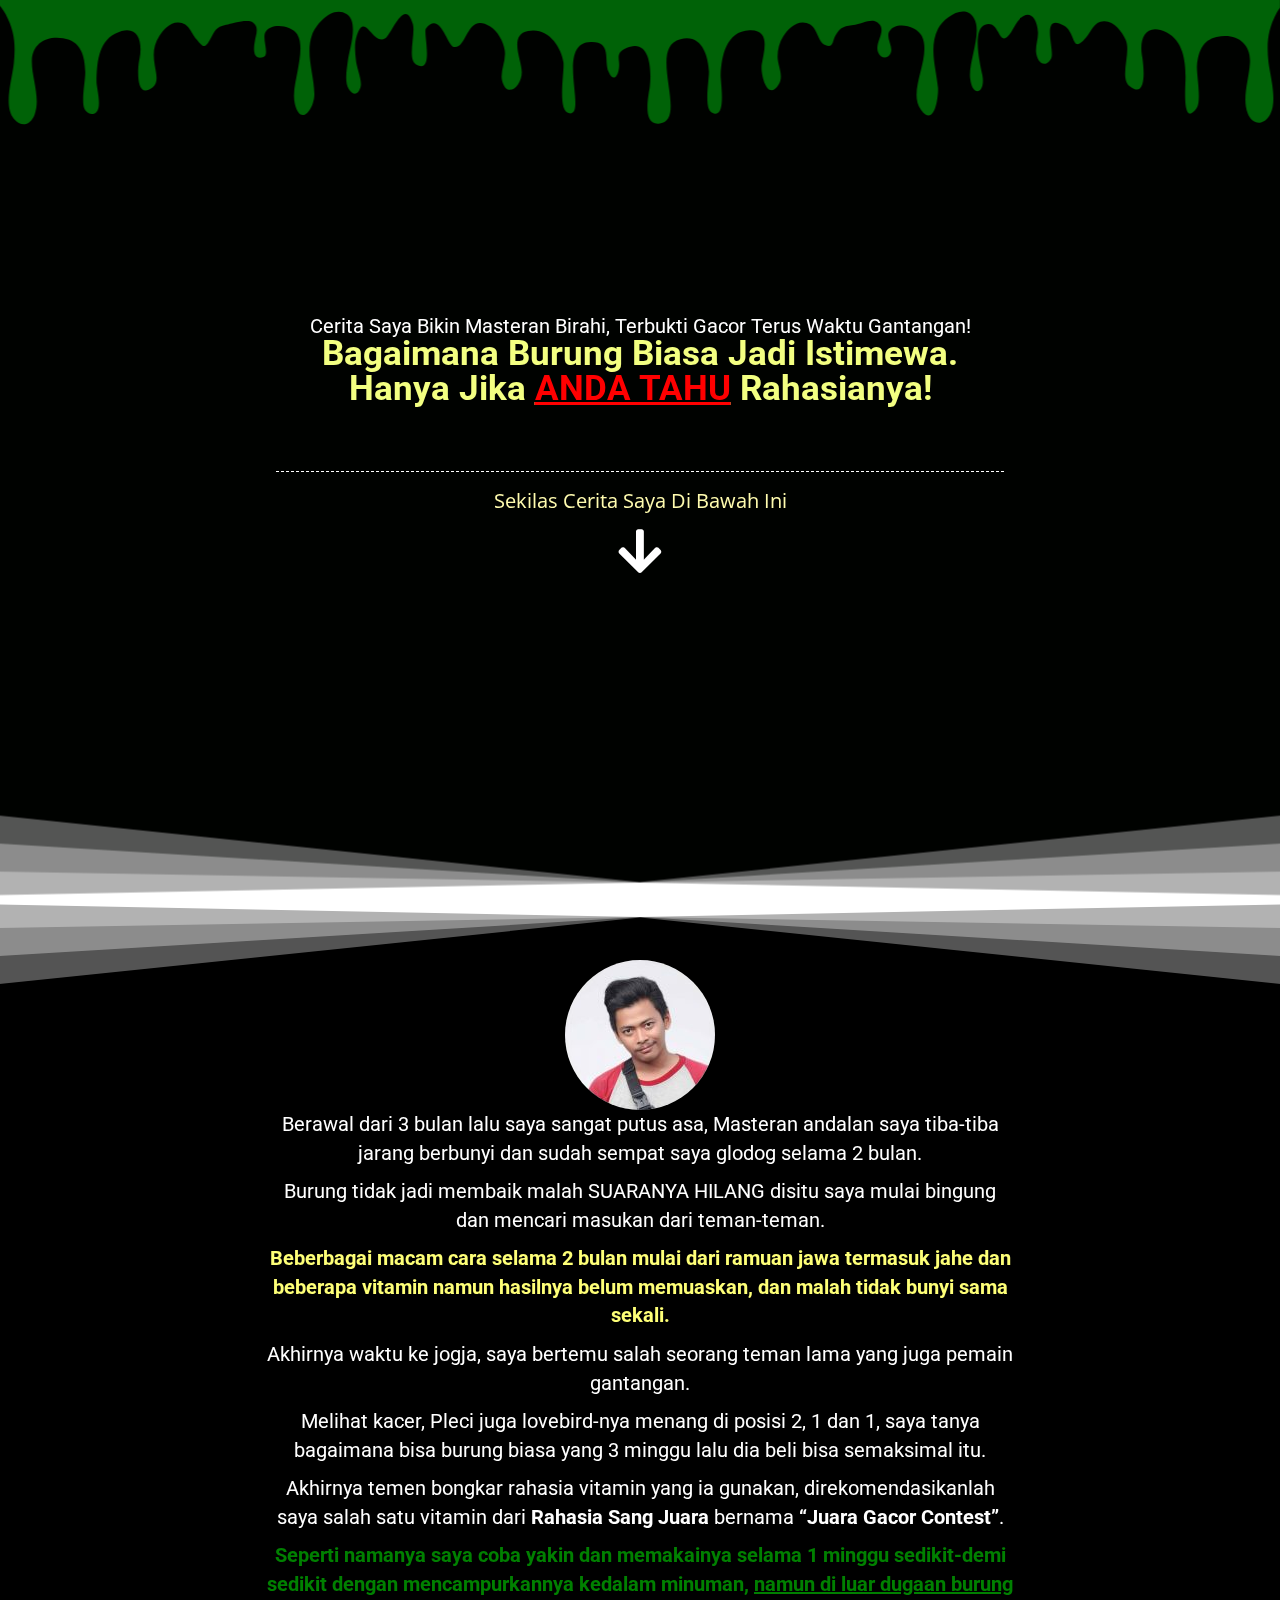
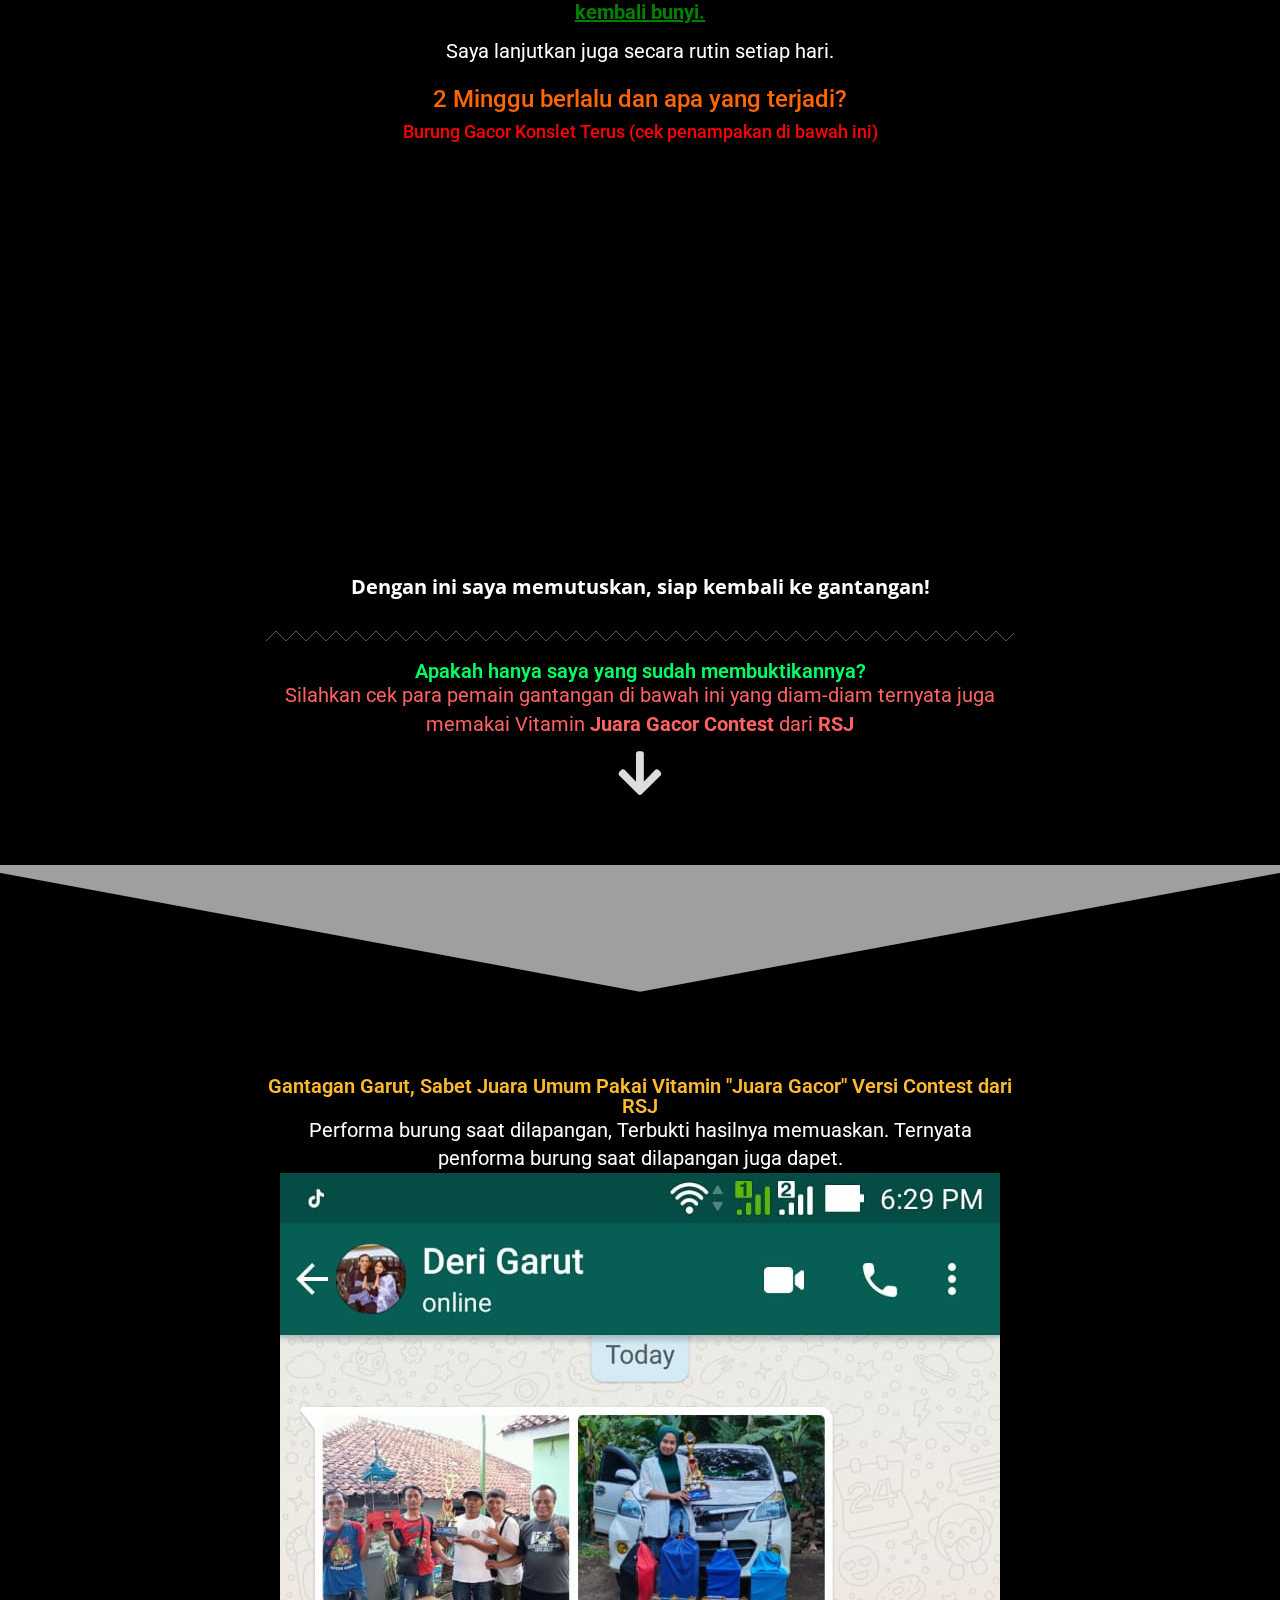
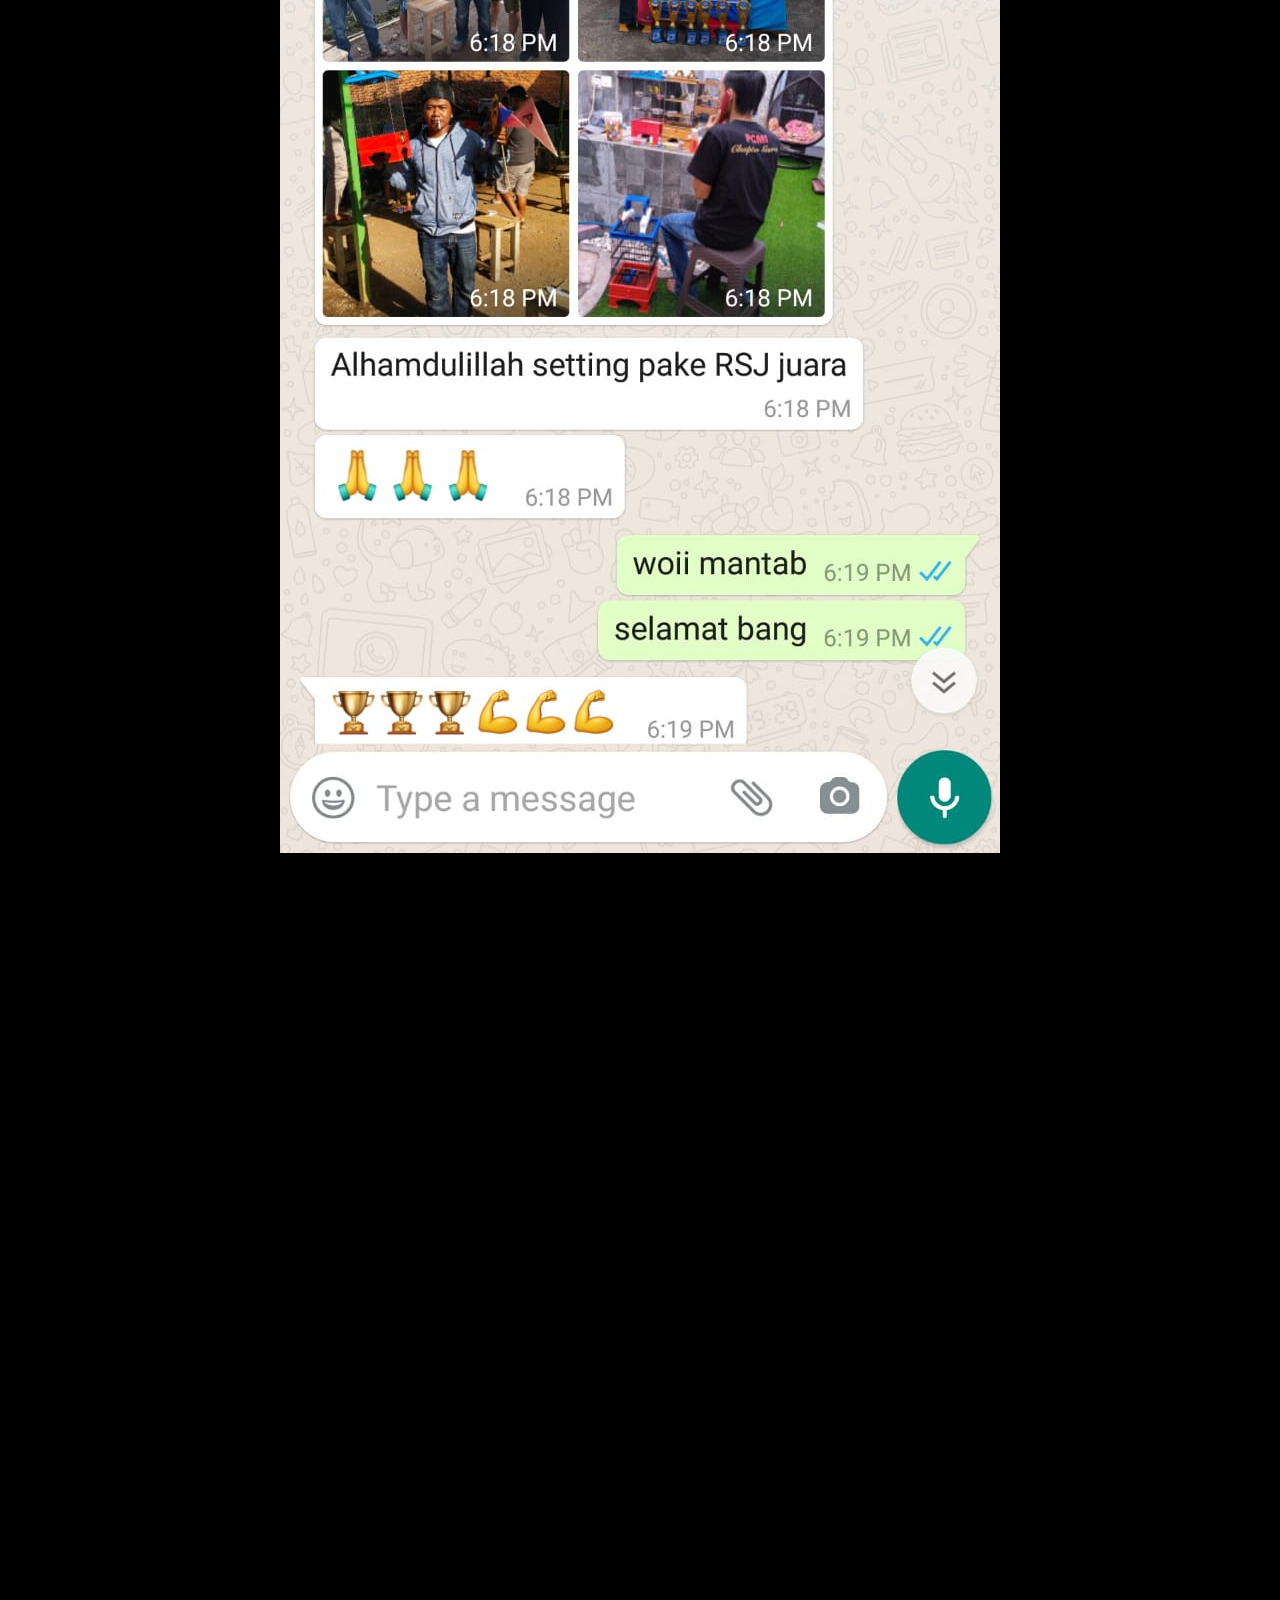
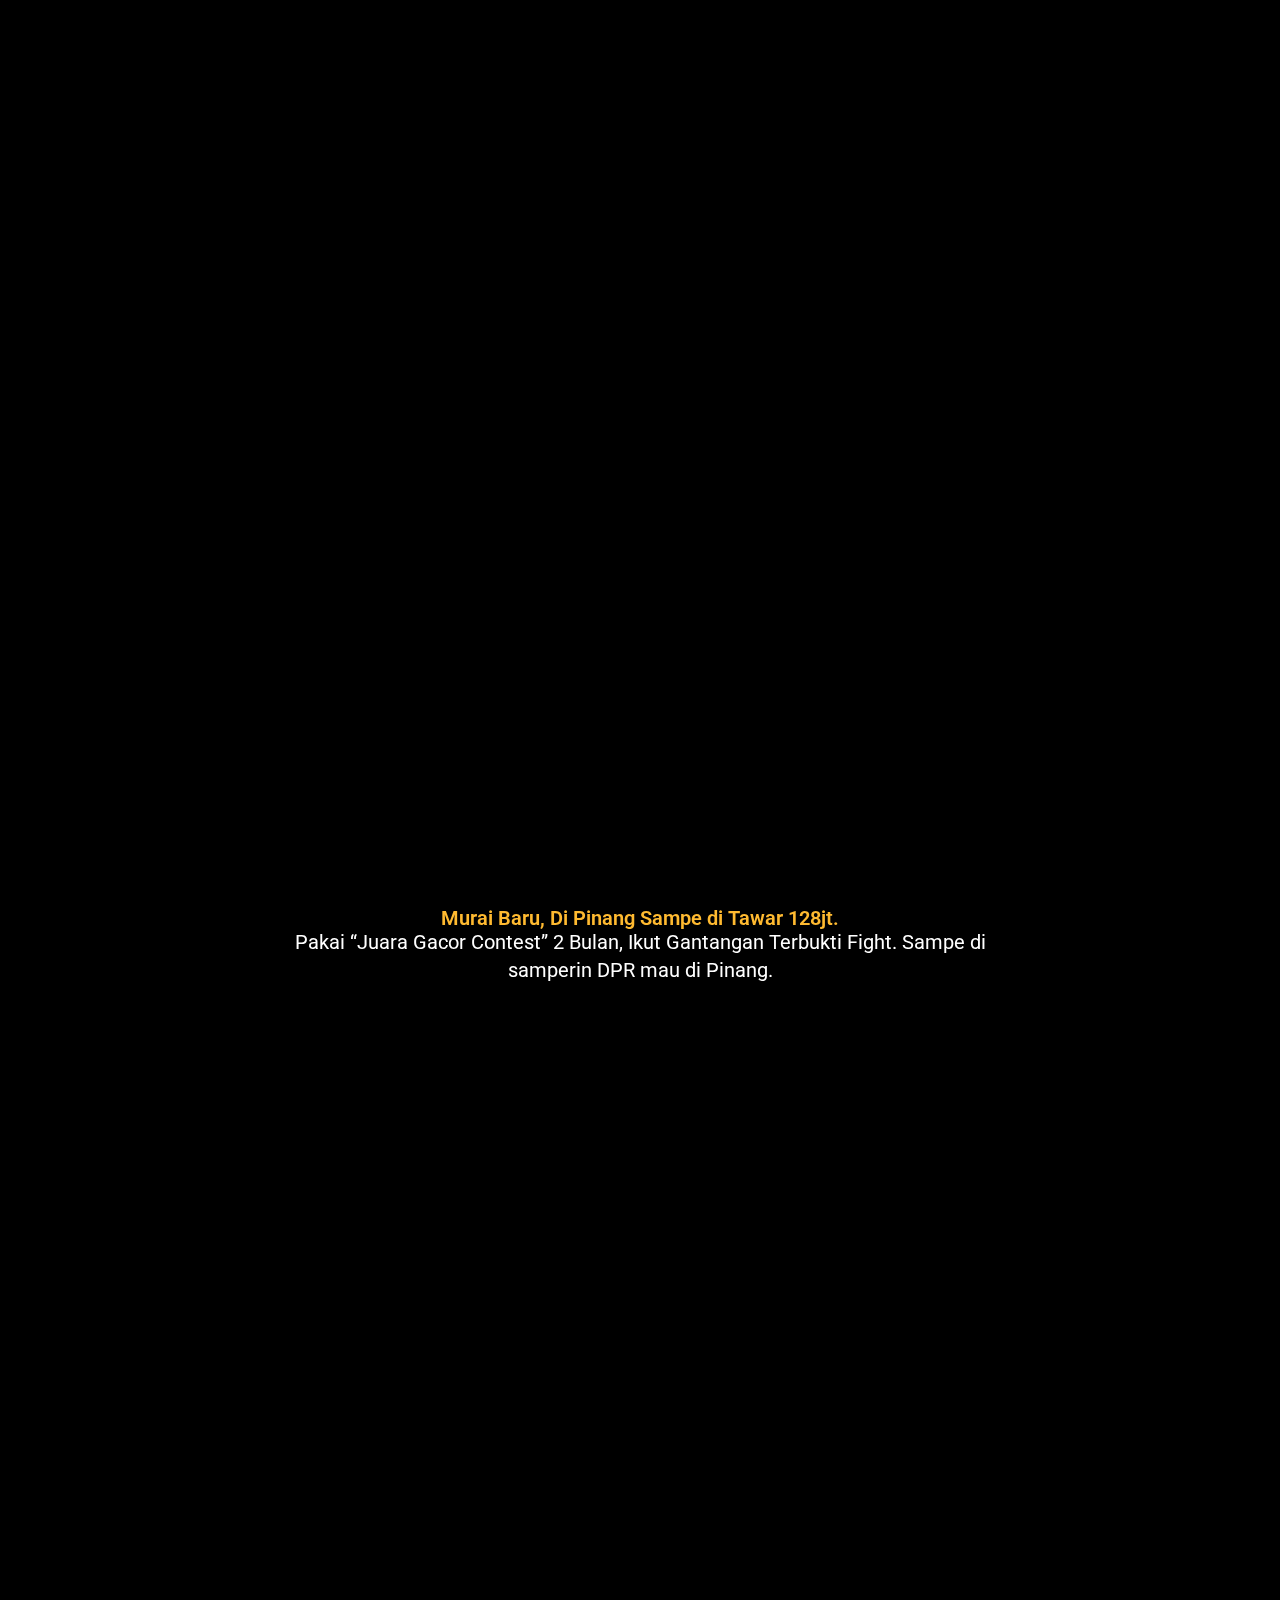
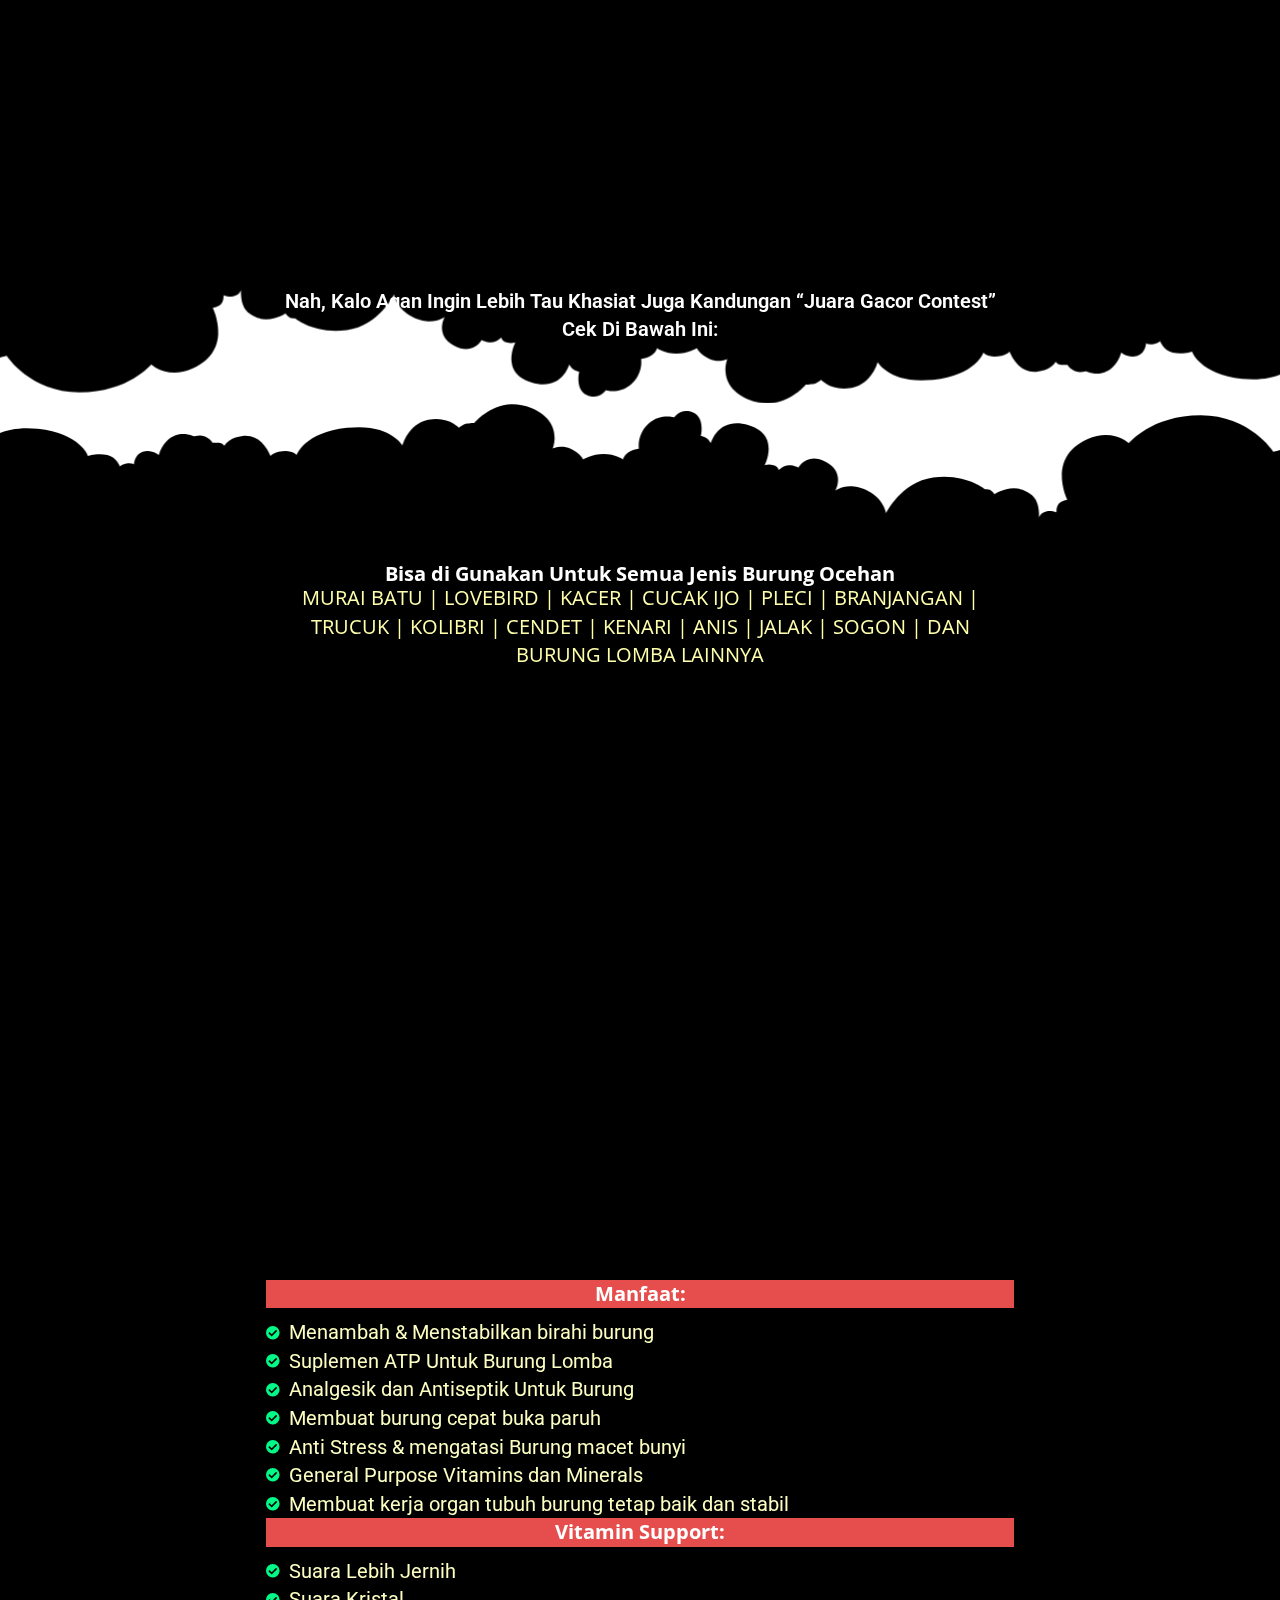
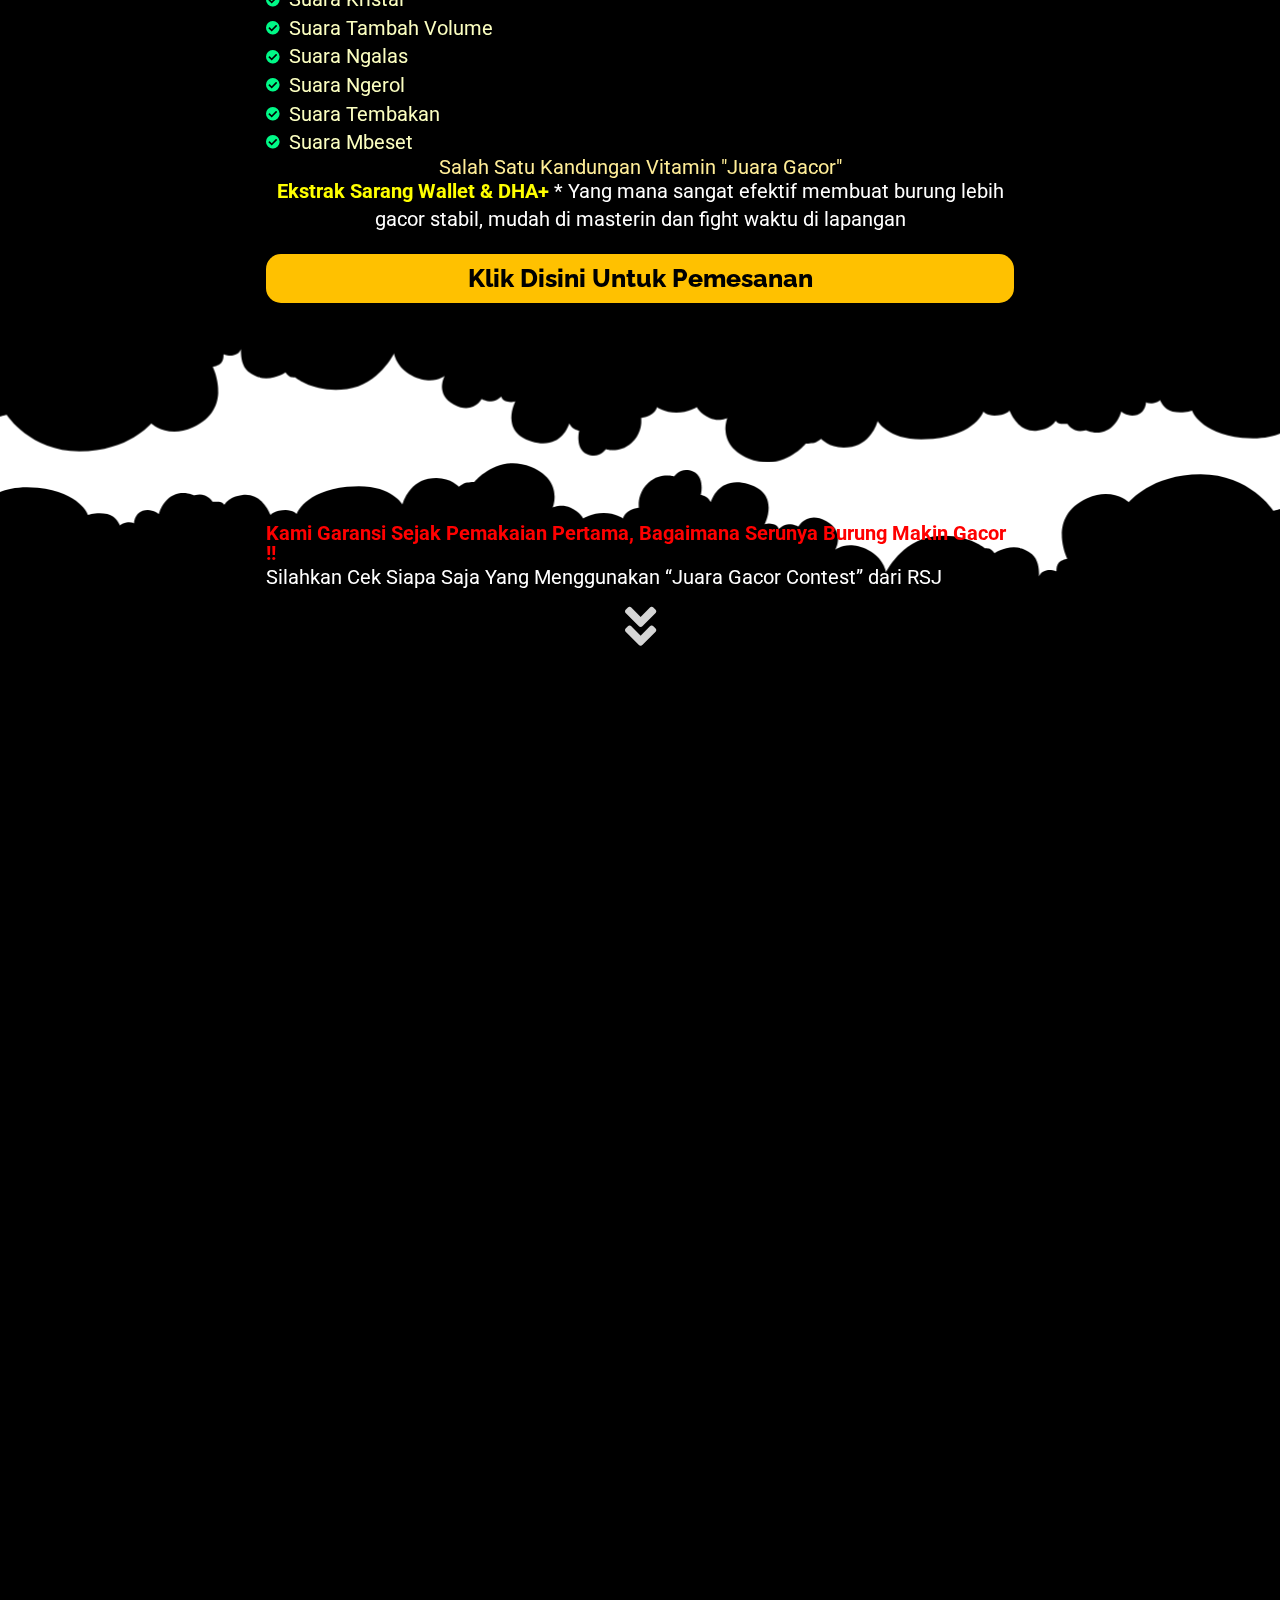
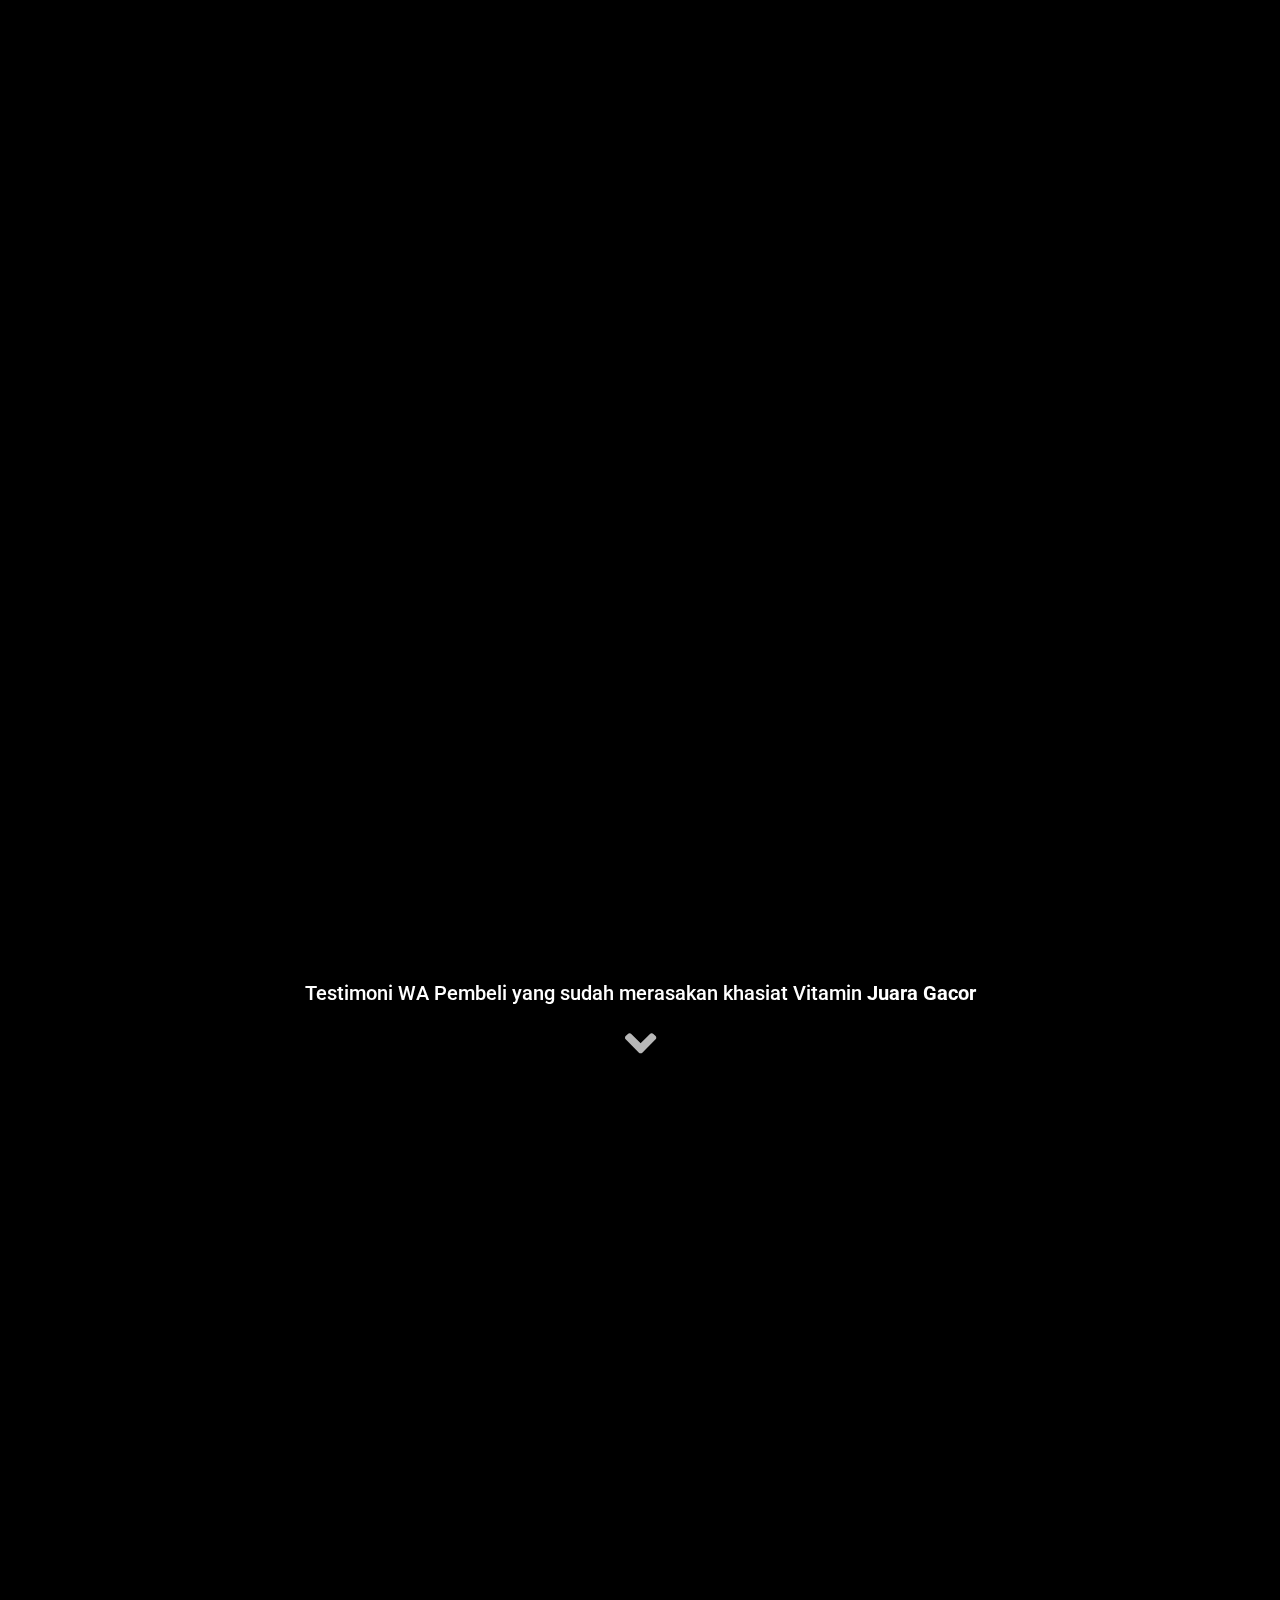
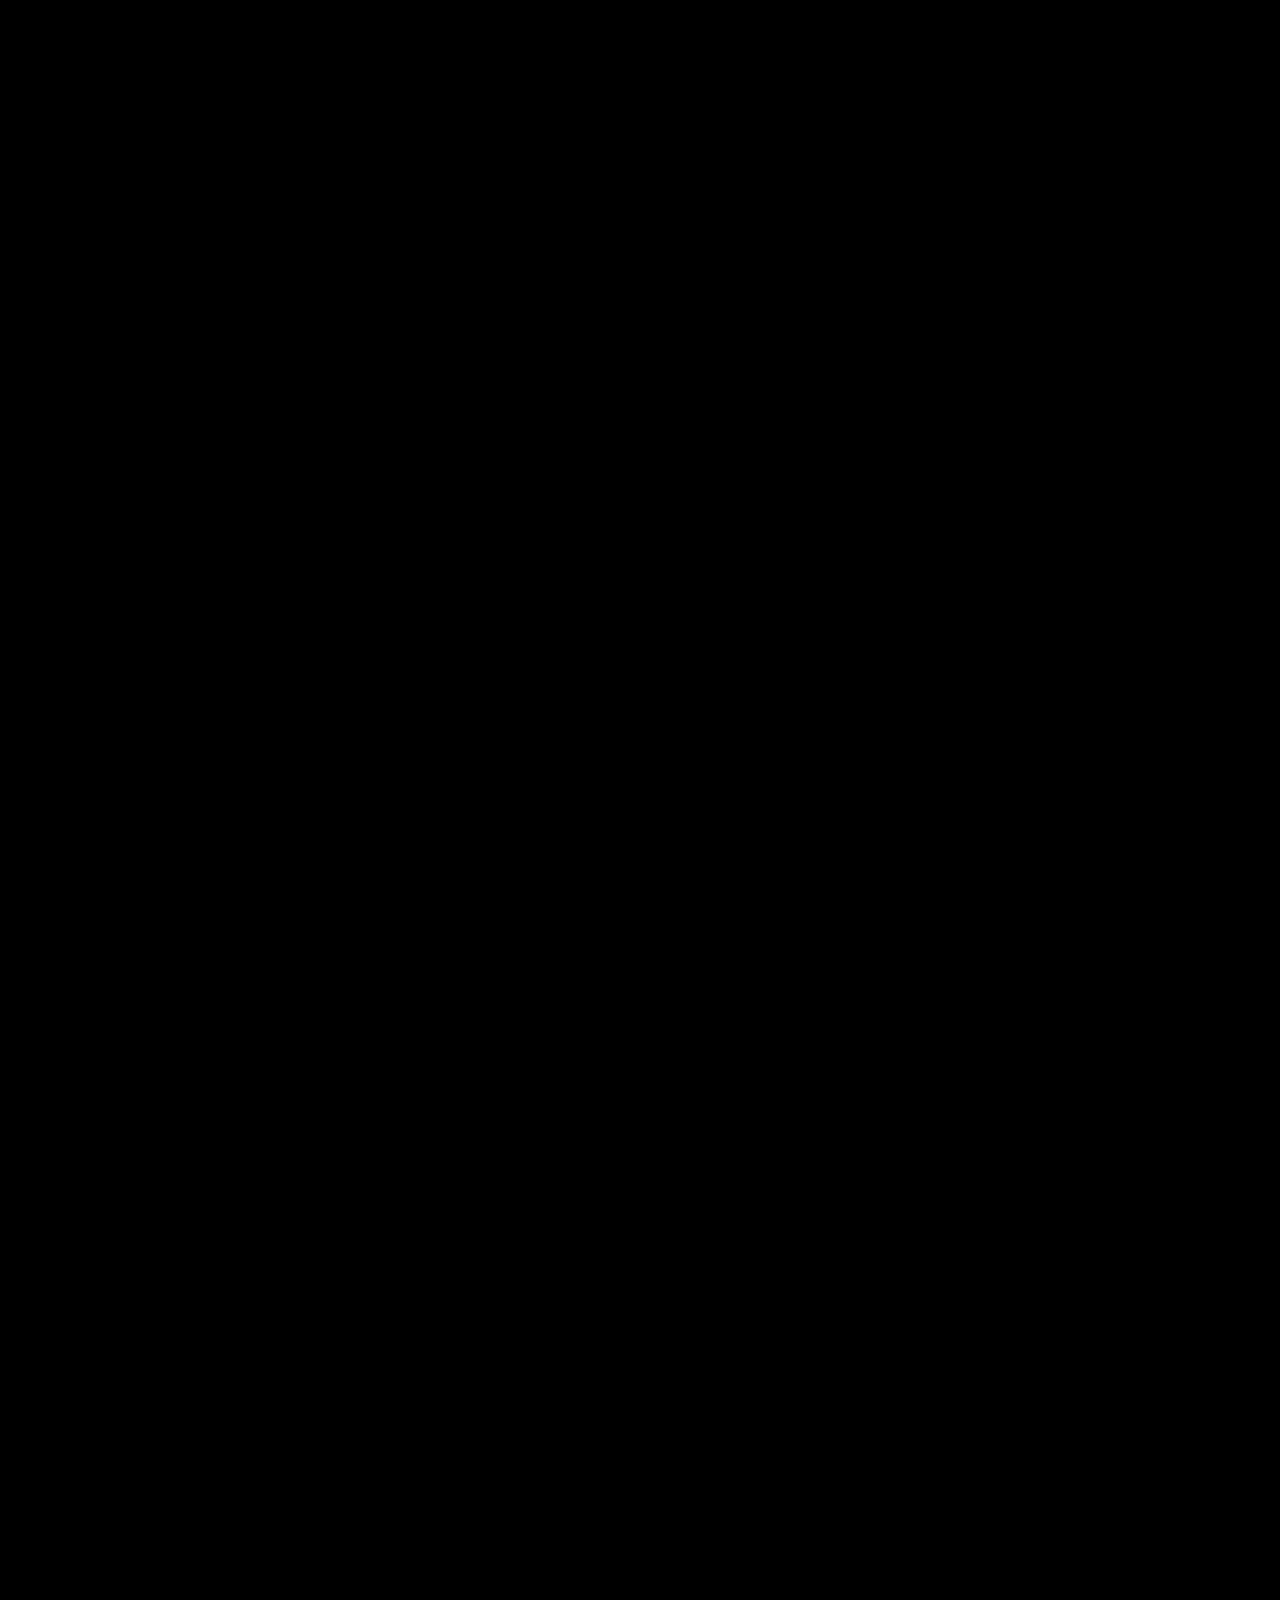
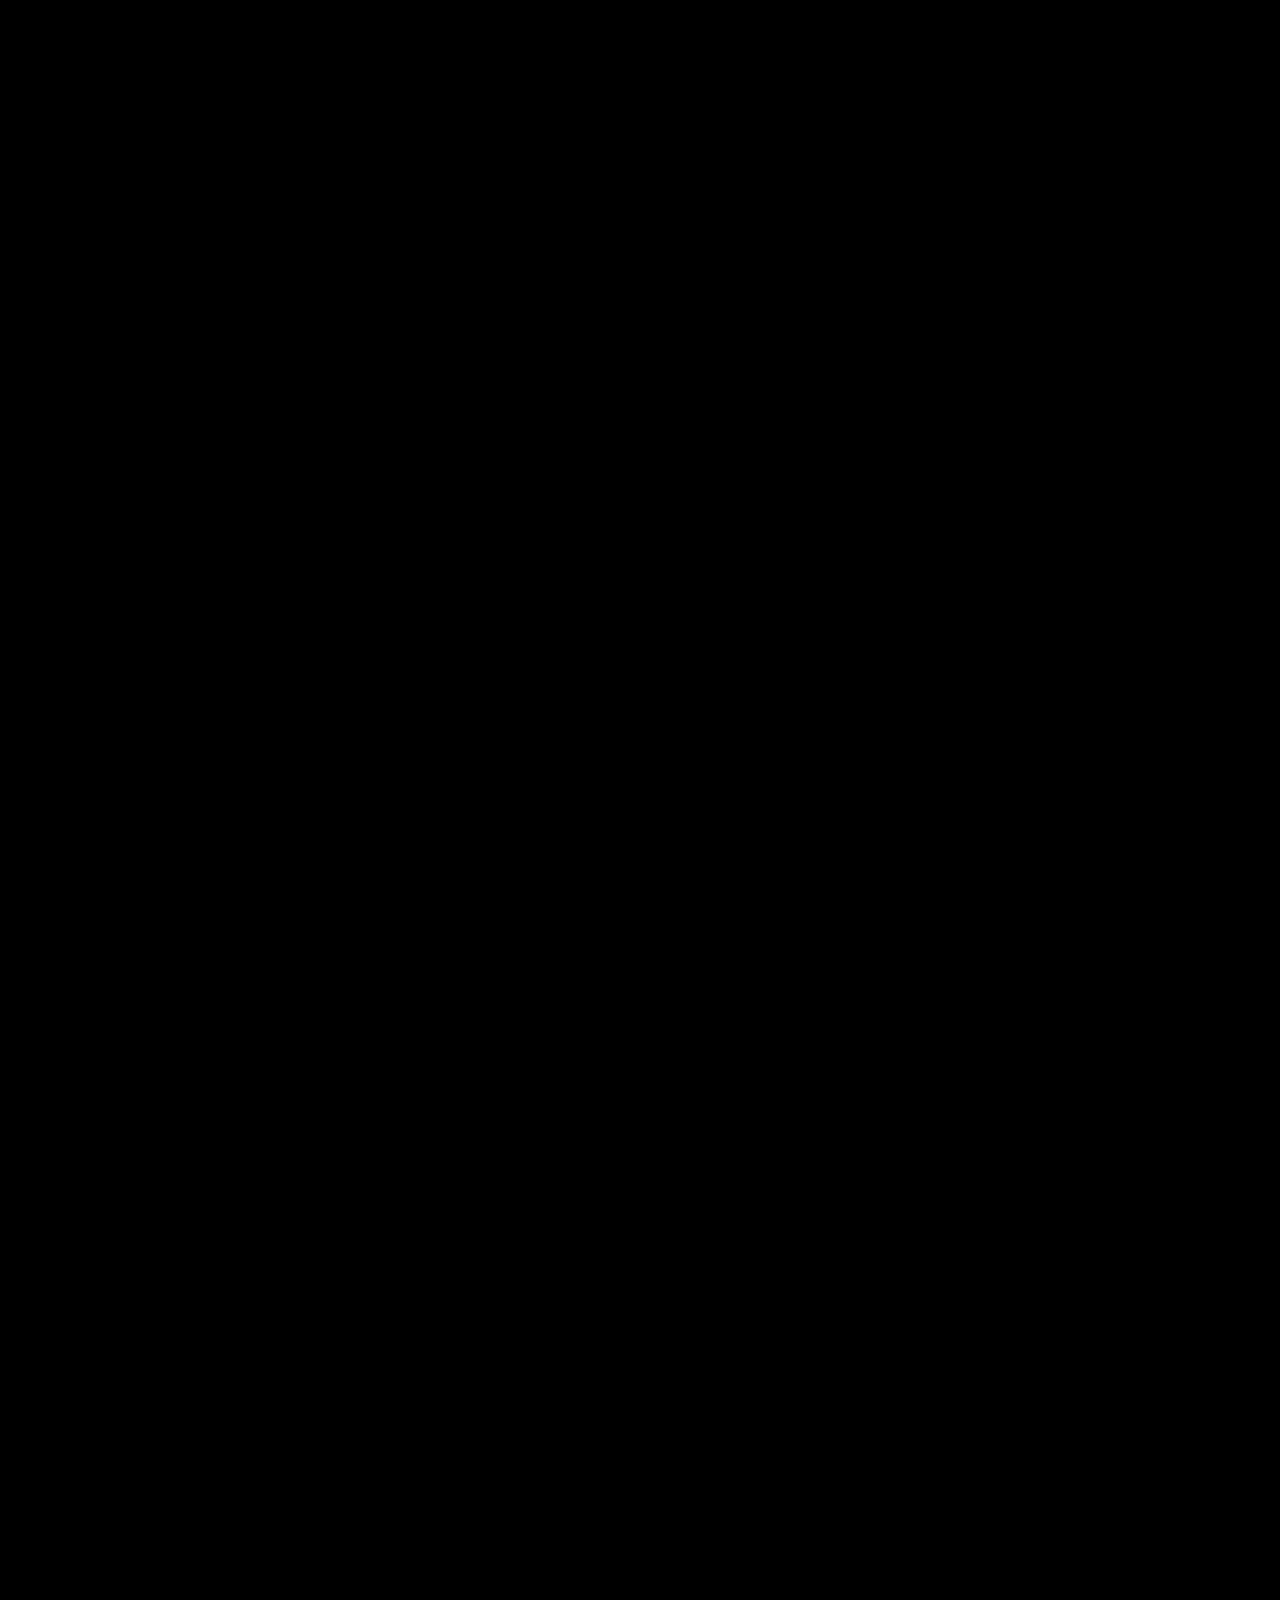
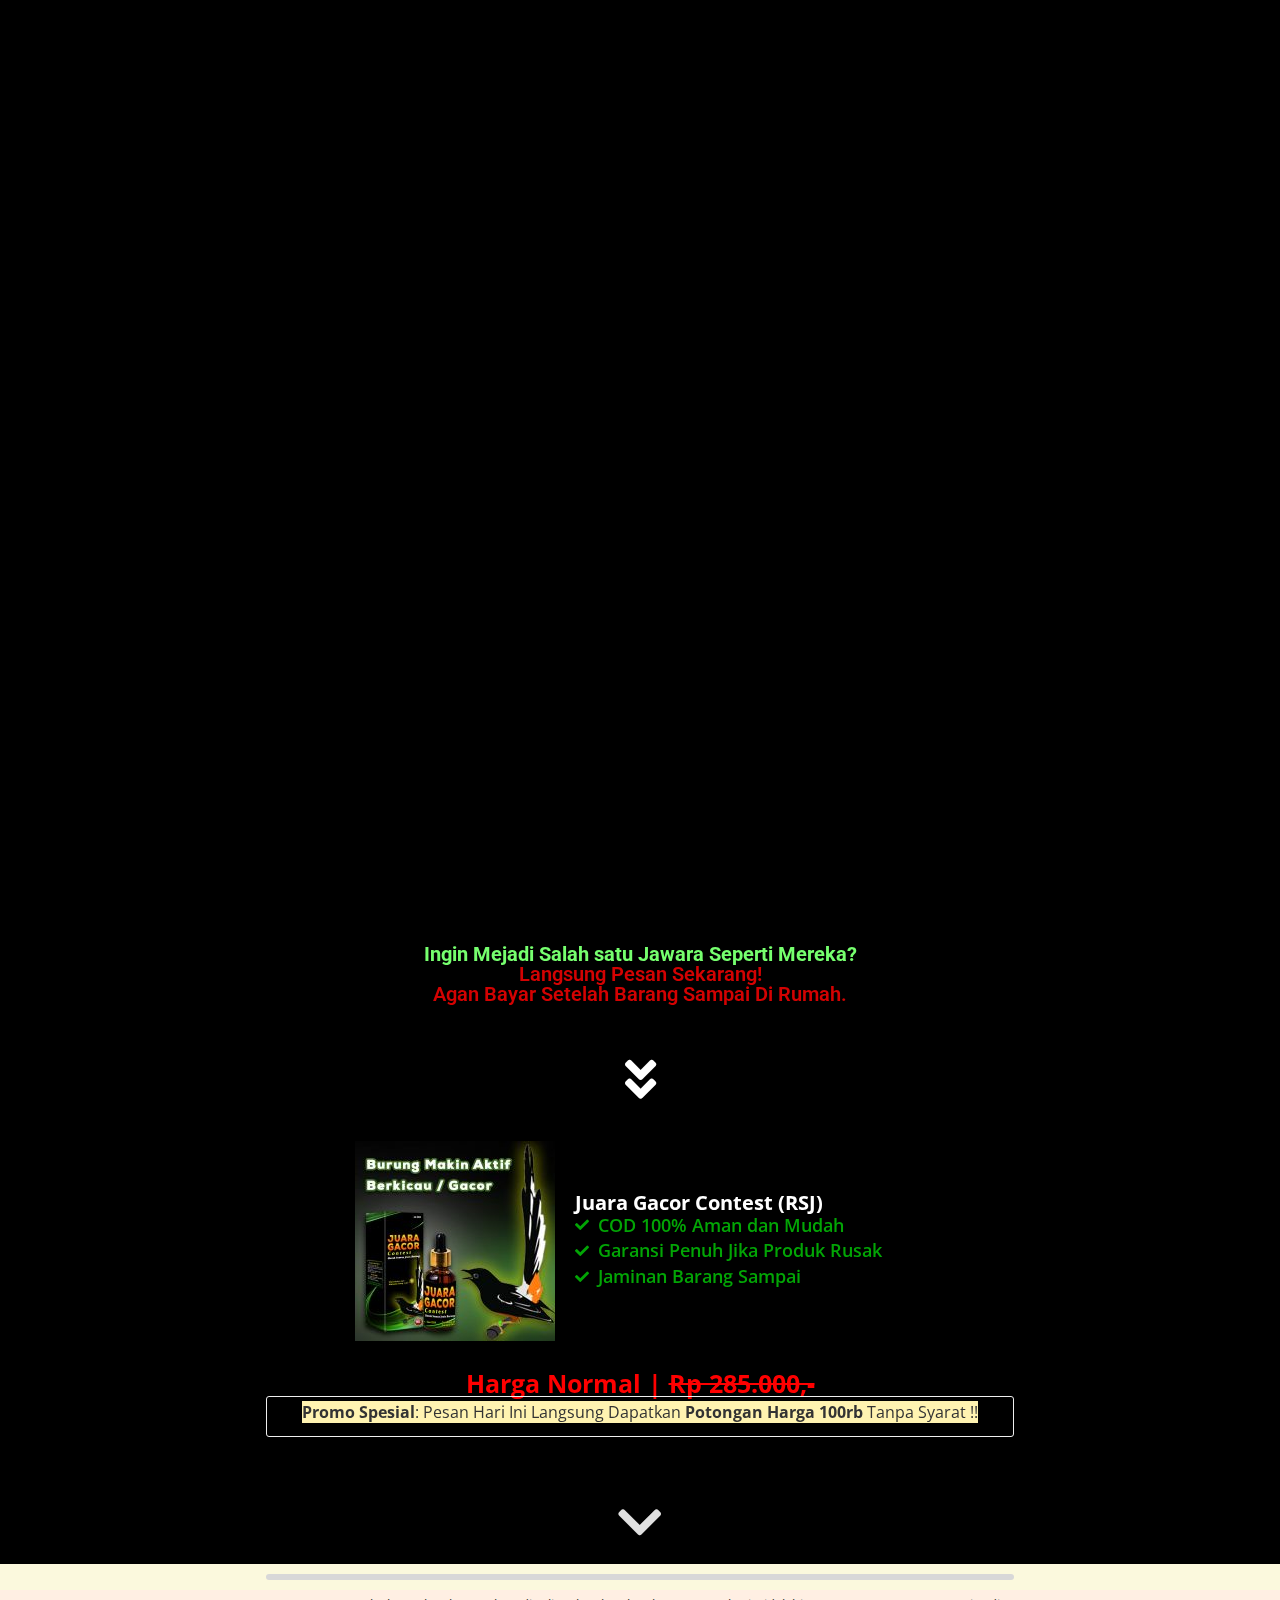
==== commit f4d88b1a: "2.0" ====
--- a/index.html
+++ b/index.html
@@ -2,7 +2,7 @@
 <html lang="en-US">
 <head>
 	<meta charset="UTF-8">
-		<title>Waistbag Kulit Sapi Asli &#8211; Bisa COD (Bayar di Tempat)</title>
+		<title>Juara Gacor Contest by Rahasia Sang Juara &#8211; Bisa COD (Bayar di Tempat)</title>
 <meta name="robots" content="max-image-preview:large">
 <link rel="dns-prefetch" href="//s.w.org">
 		<script type="text/javascript">
@@ -45,19 +45,18 @@
 					.elementor-widget-search-form .elementor-lightbox .dialog-lightbox-close-button,
 					.elementor-widget-search-form .elementor-lightbox .dialog-lightbox-close-button:hover,
 					.elementor-widget-search-form.elementor-search-form--skin-full_screen input[type="search"].elementor-search-form__input{color:var( --e-global-color-text );fill:var( --e-global-color-text );}.elementor-widget-search-form .elementor-search-form__submit{font-family:var( --e-global-typography-text-font-family ), Sans-serif;font-size:var( --e-global-typography-text-font-size );font-weight:var( --e-global-typography-text-font-weight );background-color:var( --e-global-color-secondary );}.elementor-widget-author-box .elementor-author-box__name{color:var( --e-global-color-secondary );font-family:var( --e-global-typography-primary-font-family ), Sans-serif;font-size:var( --e-global-typography-primary-font-size );font-weight:var( --e-global-typography-primary-font-weight );}.elementor-widget-author-box .elementor-author-box__bio{color:var( --e-global-color-text );font-family:var( --e-global-typography-text-font-family ), Sans-serif;font-size:var( --e-global-typography-text-font-size );font-weight:var( --e-global-typography-text-font-weight );}.elementor-widget-author-box .elementor-author-box__button{color:var( --e-global-color-secondary );border-color:var( --e-global-color-secondary );font-family:var( --e-global-typography-accent-font-family ), Sans-serif;font-weight:var( --e-global-typography-accent-font-weight );}.elementor-widget-author-box .elementor-author-box__button:hover{border-color:var( --e-global-color-secondary );color:var( --e-global-color-secondary );}.elementor-widget-post-navigation span.post-navigation__prev--label{color:var( --e-global-color-text );}.elementor-widget-post-navigation span.post-navigation__next--label{color:var( --e-global-color-text );}.elementor-widget-post-navigation span.post-navigation__prev--label, .elementor-widget-post-navigation span.post-navigation__next--label{font-family:var( --e-global-typography-secondary-font-family ), Sans-serif;font-weight:var( --e-global-typography-secondary-font-weight );}.elementor-widget-post-navigation span.post-navigation__prev--title, .elementor-widget-post-navigation span.post-navigation__next--title{color:var( --e-global-color-secondary );font-family:var( --e-global-typography-secondary-font-family ), Sans-serif;font-weight:var( --e-global-typography-secondary-font-weight );}.elementor-widget-post-info .elementor-icon-list-item:not(:last-child):after{border-color:var( --e-global-color-text );}.elementor-widget-post-info .elementor-icon-list-icon i{color:var( --e-global-color-primary );}.elementor-widget-post-info .elementor-icon-list-icon svg{fill:var( --e-global-color-primary );}.elementor-widget-post-info .elementor-icon-list-text, .elementor-widget-post-info .elementor-icon-list-text a{color:var( --e-global-color-secondary );}.elementor-widget-post-info .elementor-icon-list-item{font-family:var( --e-global-typography-text-font-family ), Sans-serif;font-size:var( --e-global-typography-text-font-size );font-weight:var( --e-global-typography-text-font-weight );}.elementor-widget-sitemap .elementor-sitemap-title{color:var( --e-global-color-primary );font-family:var( --e-global-typography-primary-font-family ), Sans-serif;font-size:var( --e-global-typography-primary-font-size );font-weight:var( --e-global-typography-primary-font-weight );}.elementor-widget-sitemap .elementor-sitemap-item, .elementor-widget-sitemap span.elementor-sitemap-list, .elementor-widget-sitemap .elementor-sitemap-item a{color:var( --e-global-color-text );font-family:var( --e-global-typography-text-font-family ), Sans-serif;font-size:var( --e-global-typography-text-font-size );font-weight:var( --e-global-typography-text-font-weight );}.elementor-widget-sitemap .elementor-sitemap-item{color:var( --e-global-color-text );}.elementor-widget-blockquote .elementor-blockquote__content{color:var( --e-global-color-text );}.elementor-widget-blockquote .elementor-blockquote__author{color:var( --e-global-color-secondary );}.elementor-widget-lottie{--caption-color:var( --e-global-color-text );}.elementor-widget-lottie .e-lottie__caption{font-family:var( --e-global-typography-text-font-family ), Sans-serif;font-size:var( --e-global-typography-text-font-size );font-weight:var( --e-global-typography-text-font-weight );}.elementor-widget-video-playlist .e-tabs-header .e-tabs-title{color:var( --e-global-color-text );}.elementor-widget-video-playlist .e-tabs-header .e-tabs-videos-count{color:var( --e-global-color-text );}.elementor-widget-video-playlist .e-tabs-header .e-tabs-header-right-side i{color:var( --e-global-color-text );}.elementor-widget-video-playlist .e-tabs-header .e-tabs-header-right-side svg{fill:var( --e-global-color-text );}.elementor-widget-video-playlist .e-tab-title .e-tab-title-text{color:var( --e-global-color-text );font-family:var( --e-global-typography-text-font-family ), Sans-serif;font-size:var( --e-global-typography-text-font-size );font-weight:var( --e-global-typography-text-font-weight );}.elementor-widget-video-playlist .e-tab-title .e-tab-title-text a{color:var( --e-global-color-text );}.elementor-widget-video-playlist .e-tab-title .e-tab-duration{color:var( --e-global-color-text );}.elementor-widget-video-playlist .e-tabs-items-wrapper .e-tab-title:where( .e-active, :hover ) .e-tab-title-text{color:var( --e-global-color-text );font-family:var( --e-global-typography-text-font-family ), Sans-serif;font-size:var( --e-global-typography-text-font-size );font-weight:var( --e-global-typography-text-font-weight );}.elementor-widget-video-playlist .e-tabs-items-wrapper .e-tab-title:where( .e-active, :hover ) .e-tab-title-text a{color:var( --e-global-color-text );}.elementor-widget-video-playlist .e-tabs-items-wrapper .e-tab-title:where( .e-active, :hover ) .e-tab-duration{color:var( --e-global-color-text );}.elementor-widget-video-playlist .e-tabs-items-wrapper .e-section-title{color:var( --e-global-color-text );}.elementor-widget-video-playlist .e-tabs-inner-tabs .e-inner-tabs-wrapper .e-inner-tab-title a{font-family:var( --e-global-typography-text-font-family ), Sans-serif;font-size:var( --e-global-typography-text-font-size );font-weight:var( --e-global-typography-text-font-weight );}.elementor-widget-video-playlist .e-tabs-inner-tabs .e-inner-tabs-content-wrapper .e-inner-tab-content .e-inner-tab-text{font-family:var( --e-global-typography-text-font-family ), Sans-serif;font-size:var( --e-global-typography-text-font-size );font-weight:var( --e-global-typography-text-font-weight );}.elementor-widget-video-playlist .e-tabs-inner-tabs .e-inner-tabs-content-wrapper .e-inner-tab-content button{color:var( --e-global-color-text );font-family:var( --e-global-typography-accent-font-family ), Sans-serif;font-weight:var( --e-global-typography-accent-font-weight );}.elementor-widget-video-playlist .e-tabs-inner-tabs .e-inner-tabs-content-wrapper .e-inner-tab-content button:hover{color:var( --e-global-color-text );}.elementor-widget-paypal-button .elementor-button{font-family:var( --e-global-typography-accent-font-family ), Sans-serif;font-weight:var( --e-global-typography-accent-font-weight );background-color:var( --e-global-color-accent );}.elementor-widget-paypal-button .elementor-message{font-family:var( --e-global-typography-text-font-family ), Sans-serif;font-size:var( --e-global-typography-text-font-size );font-weight:var( --e-global-typography-text-font-weight );}@media(max-width:1024px){.elementor-widget-heading .elementor-heading-title{font-size:var( --e-global-typography-primary-font-size );}.elementor-widget-image .widget-image-caption{font-size:var( --e-global-typography-text-font-size );}.elementor-widget-text-editor{font-size:var( --e-global-typography-text-font-size );}.elementor-widget-image-box .elementor-image-box-title{font-size:var( --e-global-typography-primary-font-size );}.elementor-widget-image-box .elementor-image-box-description{font-size:var( --e-global-typography-text-font-size );}.elementor-widget-icon-box .elementor-icon-box-title, .elementor-widget-icon-box .elementor-icon-box-title a{font-size:var( --e-global-typography-primary-font-size );}.elementor-widget-icon-box .elementor-icon-box-description{font-size:var( --e-global-typography-text-font-size );}.elementor-widget-star-rating .elementor-star-rating__title{font-size:var( --e-global-typography-text-font-size );}.elementor-widget-icon-list .elementor-icon-list-item > .elementor-icon-list-text, .elementor-widget-icon-list .elementor-icon-list-item > a{font-size:var( --e-global-typography-text-font-size );}.elementor-widget-counter .elementor-counter-number-wrapper{font-size:var( --e-global-typography-primary-font-size );}.elementor-widget-progress .elementor-title{font-size:var( --e-global-typography-text-font-size );}.elementor-widget-testimonial .elementor-testimonial-content{font-size:var( --e-global-typography-text-font-size );}.elementor-widget-testimonial .elementor-testimonial-name{font-size:var( --e-global-typography-primary-font-size );}.elementor-widget-tabs .elementor-tab-title{font-size:var( --e-global-typography-primary-font-size );}.elementor-widget-tabs .elementor-tab-content{font-size:var( --e-global-typography-text-font-size );}.elementor-widget-accordion .elementor-accordion-title{font-size:var( --e-global-typography-primary-font-size );}.elementor-widget-accordion .elementor-tab-content{font-size:var( --e-global-typography-text-font-size );}.elementor-widget-toggle .elementor-toggle-title{font-size:var( --e-global-typography-primary-font-size );}.elementor-widget-toggle .elementor-tab-content{font-size:var( --e-global-typography-text-font-size );}.elementor-widget-alert .elementor-alert-title{font-size:var( --e-global-typography-primary-font-size );}.elementor-widget-alert .elementor-alert-description{font-size:var( --e-global-typography-text-font-size );}.elementor-widget-text-path{font-size:var( --e-global-typography-text-font-size );}.elementor-widget-theme-site-logo .widget-image-caption{font-size:var( --e-global-typography-text-font-size );}.elementor-widget-theme-site-title .elementor-heading-title{font-size:var( --e-global-typography-primary-font-size );}.elementor-widget-theme-page-title .elementor-heading-title{font-size:var( --e-global-typography-primary-font-size );}.elementor-widget-theme-post-title .elementor-heading-title{font-size:var( --e-global-typography-primary-font-size );}.elementor-widget-theme-post-excerpt .elementor-widget-container{font-size:var( --e-global-typography-text-font-size );}.elementor-widget-theme-post-content{font-size:var( --e-global-typography-text-font-size );}.elementor-widget-theme-post-featured-image .widget-image-caption{font-size:var( --e-global-typography-text-font-size );}.elementor-widget-theme-archive-title .elementor-heading-title{font-size:var( --e-global-typography-primary-font-size );}.elementor-widget-archive-posts .elementor-post__title, .elementor-widget-archive-posts .elementor-post__title a{font-size:var( --e-global-typography-primary-font-size );}.elementor-widget-archive-posts .elementor-post__excerpt p{font-size:var( --e-global-typography-text-font-size );}.elementor-widget-archive-posts .elementor-posts-nothing-found{font-size:var( --e-global-typography-text-font-size );}.elementor-widget-posts .elementor-post__title, .elementor-widget-posts .elementor-post__title a{font-size:var( --e-global-typography-primary-font-size );}.elementor-widget-posts .elementor-post__excerpt p{font-size:var( --e-global-typography-text-font-size );}.elementor-widget-portfolio .elementor-portfolio-item__title{font-size:var( --e-global-typography-primary-font-size );}.elementor-widget-portfolio .elementor-portfolio__filter{font-size:var( --e-global-typography-primary-font-size );}.elementor-widget-gallery .elementor-gallery-item__title{font-size:var( --e-global-typography-primary-font-size );}.elementor-widget-gallery .elementor-gallery-item__description{font-size:var( --e-global-typography-text-font-size );}.elementor-widget-gallery .elementor-gallery-title{font-size:var( --e-global-typography-primary-font-size );}.elementor-widget-form .elementor-field-group > label{font-size:var( --e-global-typography-text-font-size );}.elementor-widget-form .elementor-field-type-html{font-size:var( --e-global-typography-text-font-size );}.elementor-widget-form .elementor-field-group .elementor-field, .elementor-widget-form .elementor-field-subgroup label{font-size:var( --e-global-typography-text-font-size );}.elementor-widget-form .elementor-message{font-size:var( --e-global-typography-text-font-size );}.elementor-widget-login .elementor-form-fields-wrapper label{font-size:var( --e-global-typography-text-font-size );}.elementor-widget-login .elementor-field-group .elementor-field, .elementor-widget-login .elementor-field-subgroup label{font-size:var( --e-global-typography-text-font-size );}.elementor-widget-login .elementor-widget-container .elementor-login__logged-in-message{font-size:var( --e-global-typography-text-font-size );}.elementor-widget-slides .elementor-slide-heading{font-size:var( --e-global-typography-primary-font-size );}.elementor-widget-nav-menu .elementor-nav-menu .elementor-item{font-size:var( --e-global-typography-primary-font-size );}.elementor-widget-animated-headline .elementor-headline{font-size:var( --e-global-typography-primary-font-size );}.elementor-widget-hotspot .widget-image-caption{font-size:var( --e-global-typography-text-font-size );}.elementor-widget-hotspot .e-hotspot__label{font-size:var( --e-global-typography-primary-font-size );}.elementor-widget-price-list .elementor-price-list-header{font-size:var( --e-global-typography-primary-font-size );}.elementor-widget-price-list .elementor-price-list-description{font-size:var( --e-global-typography-text-font-size );}.elementor-widget-price-table .elementor-price-table__heading{font-size:var( --e-global-typography-primary-font-size );}.elementor-widget-price-table .elementor-price-table .elementor-price-table__price{font-size:var( --e-global-typography-primary-font-size );}.elementor-widget-price-table .elementor-price-table__original-price{font-size:var( --e-global-typography-primary-font-size );}.elementor-widget-price-table .elementor-price-table__features-list li{font-size:var( --e-global-typography-text-font-size );}.elementor-widget-price-table .elementor-price-table__additional_info{font-size:var( --e-global-typography-text-font-size );}.elementor-widget-flip-box .elementor-flip-box__front .elementor-flip-box__layer__title{font-size:var( --e-global-typography-primary-font-size );}.elementor-widget-flip-box .elementor-flip-box__front .elementor-flip-box__layer__description{font-size:var( --e-global-typography-text-font-size );}.elementor-widget-flip-box .elementor-flip-box__back .elementor-flip-box__layer__title{font-size:var( --e-global-typography-primary-font-size );}.elementor-widget-flip-box .elementor-flip-box__back .elementor-flip-box__layer__description{font-size:var( --e-global-typography-text-font-size );}.elementor-widget-call-to-action .elementor-cta__title{font-size:var( --e-global-typography-primary-font-size );}.elementor-widget-call-to-action .elementor-cta__description{font-size:var( --e-global-typography-text-font-size );}.elementor-widget-testimonial-carousel .elementor-testimonial__text{font-size:var( --e-global-typography-text-font-size );}.elementor-widget-testimonial-carousel .elementor-testimonial__name{font-size:var( --e-global-typography-primary-font-size );}.elementor-widget-reviews .elementor-testimonial__header, .elementor-widget-reviews .elementor-testimonial__name{font-size:var( --e-global-typography-primary-font-size );}.elementor-widget-reviews .elementor-testimonial__text{font-size:var( --e-global-typography-text-font-size );}.elementor-widget-table-of-contents .elementor-toc__header, .elementor-widget-table-of-contents .elementor-toc__header-title{font-size:var( --e-global-typography-primary-font-size );}.elementor-widget-table-of-contents .elementor-toc__list-item{font-size:var( --e-global-typography-text-font-size );}.elementor-widget-countdown .elementor-countdown-digits{font-size:var( --e-global-typography-text-font-size );}.elementor-widget-countdown .elementor-countdown-expire--message{font-size:var( --e-global-typography-text-font-size );}.elementor-widget-search-form input[type="search"].elementor-search-form__input{font-size:var( --e-global-typography-text-font-size );}.elementor-widget-search-form .elementor-search-form__submit{font-size:var( --e-global-typography-text-font-size );}.elementor-widget-author-box .elementor-author-box__name{font-size:var( --e-global-typography-primary-font-size );}.elementor-widget-author-box .elementor-author-box__bio{font-size:var( --e-global-typography-text-font-size );}.elementor-widget-post-info .elementor-icon-list-item{font-size:var( --e-global-typography-text-font-size );}.elementor-widget-sitemap .elementor-sitemap-title{font-size:var( --e-global-typography-primary-font-size );}.elementor-widget-sitemap .elementor-sitemap-item, .elementor-widget-sitemap span.elementor-sitemap-list, .elementor-widget-sitemap .elementor-sitemap-item a{font-size:var( --e-global-typography-text-font-size );}.elementor-widget-lottie .e-lottie__caption{font-size:var( --e-global-typography-text-font-size );}.elementor-widget-video-playlist .e-tab-title .e-tab-title-text{font-size:var( --e-global-typography-text-font-size );}.elementor-widget-video-playlist .e-tabs-items-wrapper .e-tab-title:where( .e-active, :hover ) .e-tab-title-text{font-size:var( --e-global-typography-text-font-size );}.elementor-widget-video-playlist .e-tabs-inner-tabs .e-inner-tabs-wrapper .e-inner-tab-title a{font-size:var( --e-global-typography-text-font-size );}.elementor-widget-video-playlist .e-tabs-inner-tabs .e-inner-tabs-content-wrapper .e-inner-tab-content .e-inner-tab-text{font-size:var( --e-global-typography-text-font-size );}.elementor-widget-paypal-button .elementor-message{font-size:var( --e-global-typography-text-font-size );}}@media(max-width:767px){.elementor-widget-heading .elementor-heading-title{font-size:var( --e-global-typography-primary-font-size );}.elementor-widget-image .widget-image-caption{font-size:var( --e-global-typography-text-font-size );}.elementor-widget-text-editor{font-size:var( --e-global-typography-text-font-size );}.elementor-widget-image-box .elementor-image-box-title{font-size:var( --e-global-typography-primary-font-size );}.elementor-widget-image-box .elementor-image-box-description{font-size:var( --e-global-typography-text-font-size );}.elementor-widget-icon-box .elementor-icon-box-title, .elementor-widget-icon-box .elementor-icon-box-title a{font-size:var( --e-global-typography-primary-font-size );}.elementor-widget-icon-box .elementor-icon-box-description{font-size:var( --e-global-typography-text-font-size );}.elementor-widget-star-rating .elementor-star-rating__title{font-size:var( --e-global-typography-text-font-size );}.elementor-widget-icon-list .elementor-icon-list-item > .elementor-icon-list-text, .elementor-widget-icon-list .elementor-icon-list-item > a{font-size:var( --e-global-typography-text-font-size );}.elementor-widget-counter .elementor-counter-number-wrapper{font-size:var( --e-global-typography-primary-font-size );}.elementor-widget-progress .elementor-title{font-size:var( --e-global-typography-text-font-size );}.elementor-widget-testimonial .elementor-testimonial-content{font-size:var( --e-global-typography-text-font-size );}.elementor-widget-testimonial .elementor-testimonial-name{font-size:var( --e-global-typography-primary-font-size );}.elementor-widget-tabs .elementor-tab-title{font-size:var( --e-global-typography-primary-font-size );}.elementor-widget-tabs .elementor-tab-content{font-size:var( --e-global-typography-text-font-size );}.elementor-widget-accordion .elementor-accordion-title{font-size:var( --e-global-typography-primary-font-size );}.elementor-widget-accordion .elementor-tab-content{font-size:var( --e-global-typography-text-font-size );}.elementor-widget-toggle .elementor-toggle-title{font-size:var( --e-global-typography-primary-font-size );}.elementor-widget-toggle .elementor-tab-content{font-size:var( --e-global-typography-text-font-size );}.elementor-widget-alert .elementor-alert-title{font-size:var( --e-global-typography-primary-font-size );}.elementor-widget-alert .elementor-alert-description{font-size:var( --e-global-typography-text-font-size );}.elementor-widget-text-path{font-size:var( --e-global-typography-text-font-size );}.elementor-widget-theme-site-logo .widget-image-caption{font-size:var( --e-global-typography-text-font-size );}.elementor-widget-theme-site-title .elementor-heading-title{font-size:var( --e-global-typography-primary-font-size );}.elementor-widget-theme-page-title .elementor-heading-title{font-size:var( --e-global-typography-primary-font-size );}.elementor-widget-theme-post-title .elementor-heading-title{font-size:var( --e-global-typography-primary-font-size );}.elementor-widget-theme-post-excerpt .elementor-widget-container{font-size:var( --e-global-typography-text-font-size );}.elementor-widget-theme-post-content{font-size:var( --e-global-typography-text-font-size );}.elementor-widget-theme-post-featured-image .widget-image-caption{font-size:var( --e-global-typography-text-font-size );}.elementor-widget-theme-archive-title .elementor-heading-title{font-size:var( --e-global-typography-primary-font-size );}.elementor-widget-archive-posts .elementor-post__title, .elementor-widget-archive-posts .elementor-post__title a{font-size:var( --e-global-typography-primary-font-size );}.elementor-widget-archive-posts .elementor-post__excerpt p{font-size:var( --e-global-typography-text-font-size );}.elementor-widget-archive-posts .elementor-posts-nothing-found{font-size:var( --e-global-typography-text-font-size );}.elementor-widget-posts .elementor-post__title, .elementor-widget-posts .elementor-post__title a{font-size:var( --e-global-typography-primary-font-size );}.elementor-widget-posts .elementor-post__excerpt p{font-size:var( --e-global-typography-text-font-size );}.elementor-widget-portfolio .elementor-portfolio-item__title{font-size:var( --e-global-typography-primary-font-size );}.elementor-widget-portfolio .elementor-portfolio__filter{font-size:var( --e-global-typography-primary-font-size );}.elementor-widget-gallery .elementor-gallery-item__title{font-size:var( --e-global-typography-primary-font-size );}.elementor-widget-gallery .elementor-gallery-item__description{font-size:var( --e-global-typography-text-font-size );}.elementor-widget-gallery .elementor-gallery-title{font-size:var( --e-global-typography-primary-font-size );}.elementor-widget-form .elementor-field-group > label{font-size:var( --e-global-typography-text-font-size );}.elementor-widget-form .elementor-field-type-html{font-size:var( --e-global-typography-text-font-size );}.elementor-widget-form .elementor-field-group .elementor-field, .elementor-widget-form .elementor-field-subgroup label{font-size:var( --e-global-typography-text-font-size );}.elementor-widget-form .elementor-message{font-size:var( --e-global-typography-text-font-size );}.elementor-widget-login .elementor-form-fields-wrapper label{font-size:var( --e-global-typography-text-font-size );}.elementor-widget-login .elementor-field-group .elementor-field, .elementor-widget-login .elementor-field-subgroup label{font-size:var( --e-global-typography-text-font-size );}.elementor-widget-login .elementor-widget-container .elementor-login__logged-in-message{font-size:var( --e-global-typography-text-font-size );}.elementor-widget-slides .elementor-slide-heading{font-size:var( --e-global-typography-primary-font-size );}.elementor-widget-nav-menu .elementor-nav-menu .elementor-item{font-size:var( --e-global-typography-primary-font-size );}.elementor-widget-animated-headline .elementor-headline{font-size:var( --e-global-typography-primary-font-size );}.elementor-widget-hotspot .widget-image-caption{font-size:var( --e-global-typography-text-font-size );}.elementor-widget-hotspot .e-hotspot__label{font-size:var( --e-global-typography-primary-font-size );}.elementor-widget-price-list .elementor-price-list-header{font-size:var( --e-global-typography-primary-font-size );}.elementor-widget-price-list .elementor-price-list-description{font-size:var( --e-global-typography-text-font-size );}.elementor-widget-price-table .elementor-price-table__heading{font-size:var( --e-global-typography-primary-font-size );}.elementor-widget-price-table .elementor-price-table .elementor-price-table__price{font-size:var( --e-global-typography-primary-font-size );}.elementor-widget-price-table .elementor-price-table__original-price{font-size:var( --e-global-typography-primary-font-size );}.elementor-widget-price-table .elementor-price-table__features-list li{font-size:var( --e-global-typography-text-font-size );}.elementor-widget-price-table .elementor-price-table__additional_info{font-size:var( --e-global-typography-text-font-size );}.elementor-widget-flip-box .elementor-flip-box__front .elementor-flip-box__layer__title{font-size:var( --e-global-typography-primary-font-size );}.elementor-widget-flip-box .elementor-flip-box__front .elementor-flip-box__layer__description{font-size:var( --e-global-typography-text-font-size );}.elementor-widget-flip-box .elementor-flip-box__back .elementor-flip-box__layer__title{font-size:var( --e-global-typography-primary-font-size );}.elementor-widget-flip-box .elementor-flip-box__back .elementor-flip-box__layer__description{font-size:var( --e-global-typography-text-font-size );}.elementor-widget-call-to-action .elementor-cta__title{font-size:var( --e-global-typography-primary-font-size );}.elementor-widget-call-to-action .elementor-cta__description{font-size:var( --e-global-typography-text-font-size );}.elementor-widget-testimonial-carousel .elementor-testimonial__text{font-size:var( --e-global-typography-text-font-size );}.elementor-widget-testimonial-carousel .elementor-testimonial__name{font-size:var( --e-global-typography-primary-font-size );}.elementor-widget-reviews .elementor-testimonial__header, .elementor-widget-reviews .elementor-testimonial__name{font-size:var( --e-global-typography-primary-font-size );}.elementor-widget-reviews .elementor-testimonial__text{font-size:var( --e-global-typography-text-font-size );}.elementor-widget-table-of-contents .elementor-toc__header, .elementor-widget-table-of-contents .elementor-toc__header-title{font-size:var( --e-global-typography-primary-font-size );}.elementor-widget-table-of-contents .elementor-toc__list-item{font-size:var( --e-global-typography-text-font-size );}.elementor-widget-countdown .elementor-countdown-digits{font-size:var( --e-global-typography-text-font-size );}.elementor-widget-countdown .elementor-countdown-expire--message{font-size:var( --e-global-typography-text-font-size );}.elementor-widget-search-form input[type="search"].elementor-search-form__input{font-size:var( --e-global-typography-text-font-size );}.elementor-widget-search-form .elementor-search-form__submit{font-size:var( --e-global-typography-text-font-size );}.elementor-widget-author-box .elementor-author-box__name{font-size:var( --e-global-typography-primary-font-size );}.elementor-widget-author-box .elementor-author-box__bio{font-size:var( --e-global-typography-text-font-size );}.elementor-widget-post-info .elementor-icon-list-item{font-size:var( --e-global-typography-text-font-size );}.elementor-widget-sitemap .elementor-sitemap-title{font-size:var( --e-global-typography-primary-font-size );}.elementor-widget-sitemap .elementor-sitemap-item, .elementor-widget-sitemap span.elementor-sitemap-list, .elementor-widget-sitemap .elementor-sitemap-item a{font-size:var( --e-global-typography-text-font-size );}.elementor-widget-lottie .e-lottie__caption{font-size:var( --e-global-typography-text-font-size );}.elementor-widget-video-playlist .e-tab-title .e-tab-title-text{font-size:var( --e-global-typography-text-font-size );}.elementor-widget-video-playlist .e-tabs-items-wrapper .e-tab-title:where( .e-active, :hover ) .e-tab-title-text{font-size:var( --e-global-typography-text-font-size );}.elementor-widget-video-playlist .e-tabs-inner-tabs .e-inner-tabs-wrapper .e-inner-tab-title a{font-size:var( --e-global-typography-text-font-size );}.elementor-widget-video-playlist .e-tabs-inner-tabs .e-inner-tabs-content-wrapper .e-inner-tab-content .e-inner-tab-text{font-size:var( --e-global-typography-text-font-size );}.elementor-widget-paypal-button .elementor-message{font-size:var( --e-global-typography-text-font-size );}}
-.elementor-772 .elementor-element.elementor-element-808b82e > .elementor-element-populated{margin:0px 0px 0px 0px;padding:0px 0px 0px 0px;}.elementor-772 .elementor-element.elementor-element-2460dd6 > .elementor-widget-container{margin:0px 0px 0px 0px;padding:0px 0px 0px 0px;}.elementor-772 .elementor-element.elementor-element-3ba8200 > .elementor-widget-container{margin:0px 0px 0px 0px;padding:0px 0px 0px 0px;}.elementor-772 .elementor-element.elementor-element-d8abcc1 > .elementor-widget-container{margin:0px 0px 0px 0px;padding:0px 0px 0px 0px;}.elementor-772 .elementor-element.elementor-element-b02cc5d > .elementor-widget-container{margin:0px 0px 0px 0px;padding:0px 0px 0px 0px;}.elementor-772 .elementor-element.elementor-element-7b9e387 .elementor-spacer-inner{height:50px;}.elementor-772 .elementor-element.elementor-element-8f5f147 .elementor-icon-wrapper{text-align:center;}.elementor-772 .elementor-element.elementor-element-8f5f147.elementor-view-stacked .elementor-icon{background-color:#FF0000;}.elementor-772 .elementor-element.elementor-element-8f5f147.elementor-view-framed .elementor-icon, .elementor-772 .elementor-element.elementor-element-8f5f147.elementor-view-default .elementor-icon{color:#FF0000;border-color:#FF0000;}.elementor-772 .elementor-element.elementor-element-8f5f147.elementor-view-framed .elementor-icon, .elementor-772 .elementor-element.elementor-element-8f5f147.elementor-view-default .elementor-icon svg{fill:#FF0000;}.elementor-772 .elementor-element.elementor-element-8f5f147 .elementor-icon{font-size:119px;}.elementor-772 .elementor-element.elementor-element-8f5f147 .elementor-icon i, .elementor-772 .elementor-element.elementor-element-8f5f147 .elementor-icon svg{transform:rotate(0deg);}.elementor-772 .elementor-element.elementor-element-d0859ba .elementor-spacer-inner{height:20px;}.elementor-772 .elementor-element.elementor-element-42e6d16 .elementor-button .elementor-align-icon-right{margin-left:10px;}.elementor-772 .elementor-element.elementor-element-42e6d16 .elementor-button .elementor-align-icon-left{margin-right:10px;}.elementor-772 .elementor-element.elementor-element-42e6d16 .elementor-button{font-family:"Roboto", Sans-serif;font-size:20px;font-weight:500;background-color:#00730A;border-style:dashed;border-color:#84AA87;}.elementor-772 .elementor-element.elementor-element-42e6d16 > .elementor-widget-container{background-color:#00730A;}.elementor-772 .elementor-element.elementor-element-f6f2bae .elementor-spacer-inner{height:20px;}.elementor-772 .elementor-element.elementor-element-1820d4e{text-align:center;font-family:"Open Sans", Sans-serif;font-size:12px;font-weight:700;}.elementor-772 .elementor-element.elementor-element-1820d4e > .elementor-widget-container{padding:0px 20px 0px 20px;}.elementor-772 .elementor-element.elementor-element-9630269 .elementor-spacer-inner{height:50px;}.elementor-772 .elementor-element.elementor-element-bd88413{--divider-border-style:dotted;--divider-color:#D8D8D8;--divider-border-width:2px;}.elementor-772 .elementor-element.elementor-element-bd88413 .elementor-divider-separator{width:100%;margin:0 auto;margin-center:0;}.elementor-772 .elementor-element.elementor-element-bd88413 .elementor-divider{text-align:center;padding-top:15px;padding-bottom:15px;}.elementor-772 .elementor-element.elementor-element-a80cc35 > .elementor-widget-container{margin:0px 0px 0px 0px;padding:0px 0px 0px 0px;}.elementor-772 .elementor-element.elementor-element-a833d23 > .elementor-widget-container{margin:0px 0px 0px 0px;padding:0px 0px 0px 0px;}@media(max-width:767px){.elementor-772 .elementor-element.elementor-element-808b82e > .elementor-element-populated{margin:0px 0px 0px 0px;padding:0px 0px 0px 0px;}.elementor-772 .elementor-element.elementor-element-d8abcc1 > .elementor-widget-container{margin:0px 0px 0px 0px;padding:0px 0px 0px 0px;}.elementor-772 .elementor-element.elementor-element-b02cc5d > .elementor-widget-container{margin:0px 0px 0px 0px;padding:0px 0px 0px 0px;}.elementor-772 .elementor-element.elementor-element-7b9e387 .elementor-spacer-inner{height:20px;}.elementor-772 .elementor-element.elementor-element-8f5f147 .elementor-icon{font-size:80px;}.elementor-772 .elementor-element.elementor-element-42e6d16 .elementor-button{font-size:20px;border-width:2px 2px 2px 2px;}}</style>
+.elementor-1007 .elementor-element.elementor-element-2466b7d > .elementor-container > .elementor-row > .elementor-column > .elementor-column-wrap > .elementor-widget-wrap{align-content:center;align-items:center;}.elementor-1007 .elementor-element.elementor-element-2466b7d:not(.elementor-motion-effects-element-type-background), .elementor-1007 .elementor-element.elementor-element-2466b7d > .elementor-motion-effects-container > .elementor-motion-effects-layer{background-color:#000200;}.elementor-1007 .elementor-element.elementor-element-2466b7d{transition:background 0.3s, border 0.3s, border-radius 0.3s, box-shadow 0.3s;}.elementor-1007 .elementor-element.elementor-element-2466b7d > .elementor-background-overlay{transition:background 0.3s, border-radius 0.3s, opacity 0.3s;}.elementor-1007 .elementor-element.elementor-element-2466b7d > .elementor-shape-top .elementor-shape-fill{fill:#006207;}.elementor-1007 .elementor-element.elementor-element-0795751 .elementor-spacer-inner{height:50px;}.elementor-1007 .elementor-element.elementor-element-273da47{text-align:center;}.elementor-1007 .elementor-element.elementor-element-273da47 .elementor-heading-title{color:#FFFFFF;font-family:"Roboto", Sans-serif;font-size:20px;font-weight:normal;}.elementor-1007 .elementor-element.elementor-element-7a59d7e{text-align:center;}.elementor-1007 .elementor-element.elementor-element-7a59d7e .elementor-heading-title{color:#F3FF81;font-family:"Roboto", Sans-serif;font-size:35px;font-weight:bold;}.elementor-1007 .elementor-element.elementor-element-15ee056 .elementor-spacer-inner{height:50px;}.elementor-1007 .elementor-element.elementor-element-22a267c{--divider-border-style:dashed;--divider-color:#FFFFFF;--divider-border-width:1px;}.elementor-1007 .elementor-element.elementor-element-22a267c .elementor-divider-separator{width:100%;}.elementor-1007 .elementor-element.elementor-element-22a267c .elementor-divider{padding-top:15px;padding-bottom:15px;}.elementor-1007 .elementor-element.elementor-element-463c8c9{text-align:center;color:#FFFCAF;font-family:"Open Sans", Sans-serif;font-size:20px;font-weight:normal;}.elementor-1007 .elementor-element.elementor-element-a008bb8 .elementor-icon-wrapper{text-align:center;}.elementor-1007 .elementor-element.elementor-element-a008bb8.elementor-view-stacked .elementor-icon{background-color:#FFFFFF;}.elementor-1007 .elementor-element.elementor-element-a008bb8.elementor-view-framed .elementor-icon, .elementor-1007 .elementor-element.elementor-element-a008bb8.elementor-view-default .elementor-icon{color:#FFFFFF;border-color:#FFFFFF;}.elementor-1007 .elementor-element.elementor-element-a008bb8.elementor-view-framed .elementor-icon, .elementor-1007 .elementor-element.elementor-element-a008bb8.elementor-view-default .elementor-icon svg{fill:#FFFFFF;}.elementor-1007 .elementor-element.elementor-element-a008bb8 .elementor-icon i, .elementor-1007 .elementor-element.elementor-element-a008bb8 .elementor-icon svg{transform:rotate(0deg);}.elementor-1007 .elementor-element.elementor-element-7bfbf9a .elementor-spacer-inner{height:50px;}.elementor-1007 .elementor-element.elementor-element-d650585 > .elementor-container > .elementor-row > .elementor-column > .elementor-column-wrap > .elementor-widget-wrap{align-content:center;align-items:center;}.elementor-1007 .elementor-element.elementor-element-d650585:not(.elementor-motion-effects-element-type-background), .elementor-1007 .elementor-element.elementor-element-d650585 > .elementor-motion-effects-container > .elementor-motion-effects-layer{background-color:#000000;}.elementor-1007 .elementor-element.elementor-element-d650585{transition:background 0.3s, border 0.3s, border-radius 0.3s, box-shadow 0.3s;}.elementor-1007 .elementor-element.elementor-element-d650585 > .elementor-background-overlay{transition:background 0.3s, border-radius 0.3s, opacity 0.3s;}.elementor-1007 .elementor-element.elementor-element-df40171 .elementor-spacer-inner{height:50px;}.elementor-1007 .elementor-element.elementor-element-b2b39d0 img{border-radius:100px 100px 100px 100px;}.elementor-1007 .elementor-element.elementor-element-b4ebf79{text-align:center;color:#FFFFFF;font-family:"Roboto", Sans-serif;font-size:20px;font-weight:400;}.elementor-1007 .elementor-element.elementor-element-de91ef6{text-align:center;color:#FFFFFF;}.elementor-1007 .elementor-element.elementor-element-749c72f{--divider-border-style:zigzag;--divider-color:#696969;--divider-border-width:1px;--divider-pattern-height:20px;--divider-pattern-size:20px;}.elementor-1007 .elementor-element.elementor-element-749c72f .elementor-divider-separator{width:100%;}.elementor-1007 .elementor-element.elementor-element-749c72f .elementor-divider{padding-top:15px;padding-bottom:15px;}.elementor-1007 .elementor-element.elementor-element-93a9a9e{text-align:center;}.elementor-1007 .elementor-element.elementor-element-93a9a9e .elementor-heading-title{color:#00FF63;font-family:"Roboto", Sans-serif;font-size:20px;font-weight:600;}.elementor-1007 .elementor-element.elementor-element-51cff34{text-align:center;color:#FF6363;font-family:"Roboto", Sans-serif;font-size:20px;font-weight:normal;}.elementor-1007 .elementor-element.elementor-element-0636ca5 .elementor-icon-wrapper{text-align:center;}.elementor-1007 .elementor-element.elementor-element-0636ca5.elementor-view-stacked .elementor-icon{background-color:#DDDDDD;}.elementor-1007 .elementor-element.elementor-element-0636ca5.elementor-view-framed .elementor-icon, .elementor-1007 .elementor-element.elementor-element-0636ca5.elementor-view-default .elementor-icon{color:#DDDDDD;border-color:#DDDDDD;}.elementor-1007 .elementor-element.elementor-element-0636ca5.elementor-view-framed .elementor-icon, .elementor-1007 .elementor-element.elementor-element-0636ca5.elementor-view-default .elementor-icon svg{fill:#DDDDDD;}.elementor-1007 .elementor-element.elementor-element-0636ca5 .elementor-icon i, .elementor-1007 .elementor-element.elementor-element-0636ca5 .elementor-icon svg{transform:rotate(0deg);}.elementor-1007 .elementor-element.elementor-element-f6e31f2 .elementor-spacer-inner{height:50px;}.elementor-1007 .elementor-element.elementor-element-aeba5ba:not(.elementor-motion-effects-element-type-background), .elementor-1007 .elementor-element.elementor-element-aeba5ba > .elementor-motion-effects-container > .elementor-motion-effects-layer{background-color:#000000;}.elementor-1007 .elementor-element.elementor-element-aeba5ba{transition:background 0.3s, border 0.3s, border-radius 0.3s, box-shadow 0.3s;}.elementor-1007 .elementor-element.elementor-element-aeba5ba > .elementor-background-overlay{transition:background 0.3s, border-radius 0.3s, opacity 0.3s;}.elementor-1007 .elementor-element.elementor-element-aeba5ba > .elementor-shape-top .elementor-shape-fill{fill:#9F9F9F;}.elementor-1007 .elementor-element.elementor-element-1743767 .elementor-spacer-inner{height:50px;}.elementor-1007 .elementor-element.elementor-element-98b23f5 .elementor-spacer-inner{height:150px;}.elementor-1007 .elementor-element.elementor-element-4455cbe{text-align:center;}.elementor-1007 .elementor-element.elementor-element-4455cbe .elementor-heading-title{color:#FFBA30;font-family:"Roboto", Sans-serif;font-size:20px;font-weight:600;}.elementor-1007 .elementor-element.elementor-element-56fdd40{text-align:center;color:#FFFFFF;font-family:"Roboto", Sans-serif;font-size:20px;font-weight:normal;}.elementor-1007 .elementor-element.elementor-element-cfb6020 .elementor-icon-wrapper{text-align:center;}.elementor-1007 .elementor-element.elementor-element-cfb6020 .elementor-icon i, .elementor-1007 .elementor-element.elementor-element-cfb6020 .elementor-icon svg{transform:rotate(0deg);}.elementor-1007 .elementor-element.elementor-element-547b708{text-align:center;}.elementor-1007 .elementor-element.elementor-element-547b708 .elementor-heading-title{color:#FFBA30;font-family:"Roboto", Sans-serif;font-size:20px;font-weight:600;}.elementor-1007 .elementor-element.elementor-element-5bfd1da{text-align:center;color:#FFFFFF;font-family:"Roboto", Sans-serif;font-size:20px;font-weight:normal;}.elementor-1007 .elementor-element.elementor-element-0ba8340 .elementor-spacer-inner{height:50px;}.elementor-1007 .elementor-element.elementor-element-8354a9b{text-align:center;color:#FFFFFF;font-family:"Roboto", Sans-serif;font-size:20px;font-weight:600;}.elementor-1007 .elementor-element.elementor-element-387a337 .elementor-spacer-inner{height:50px;}.elementor-1007 .elementor-element.elementor-element-b376e53:not(.elementor-motion-effects-element-type-background), .elementor-1007 .elementor-element.elementor-element-b376e53 > .elementor-motion-effects-container > .elementor-motion-effects-layer{background-color:#000000;}.elementor-1007 .elementor-element.elementor-element-b376e53{transition:background 0.3s, border 0.3s, border-radius 0.3s, box-shadow 0.3s;}.elementor-1007 .elementor-element.elementor-element-b376e53 > .elementor-background-overlay{transition:background 0.3s, border-radius 0.3s, opacity 0.3s;}.elementor-1007 .elementor-element.elementor-element-29da409 .elementor-spacer-inner{height:100px;}.elementor-1007 .elementor-element.elementor-element-e20988b .elementor-spacer-inner{height:50px;}.elementor-1007 .elementor-element.elementor-element-1e2172b{text-align:center;}.elementor-1007 .elementor-element.elementor-element-1e2172b .elementor-heading-title{color:#FFFFFF;font-family:"Open Sans", Sans-serif;font-size:20px;font-weight:700;}.elementor-1007 .elementor-element.elementor-element-bf0ad83{text-align:center;color:#FFFFAC;font-family:"Open Sans", Sans-serif;font-size:20px;font-weight:normal;}.elementor-1007 .elementor-element.elementor-element-402974d{text-align:center;color:#FFFFFF;font-family:"Open Sans", Sans-serif;font-size:20px;font-weight:bold;}.elementor-1007 .elementor-element.elementor-element-402974d > .elementor-widget-container{background-color:#FF5757E6;}.elementor-1007 .elementor-element.elementor-element-3911e6c .elementor-icon-list-icon i{color:#00F987;}.elementor-1007 .elementor-element.elementor-element-3911e6c .elementor-icon-list-icon svg{fill:#00F987;}.elementor-1007 .elementor-element.elementor-element-3911e6c{--e-icon-list-icon-size:14px;}.elementor-1007 .elementor-element.elementor-element-3911e6c .elementor-icon-list-text{color:#FCFFC1;}.elementor-1007 .elementor-element.elementor-element-3911e6c .elementor-icon-list-item > .elementor-icon-list-text, .elementor-1007 .elementor-element.elementor-element-3911e6c .elementor-icon-list-item > a{font-family:"Roboto", Sans-serif;font-size:20px;font-weight:normal;}.elementor-1007 .elementor-element.elementor-element-e409dbd{text-align:center;color:#FFFFFF;font-family:"Open Sans", Sans-serif;font-size:20px;font-weight:bold;}.elementor-1007 .elementor-element.elementor-element-e409dbd > .elementor-widget-container{background-color:#FF5757E6;}.elementor-1007 .elementor-element.elementor-element-25788dd .elementor-icon-list-icon i{color:#00F987;}.elementor-1007 .elementor-element.elementor-element-25788dd .elementor-icon-list-icon svg{fill:#00F987;}.elementor-1007 .elementor-element.elementor-element-25788dd{--e-icon-list-icon-size:14px;}.elementor-1007 .elementor-element.elementor-element-25788dd .elementor-icon-list-text{color:#FCFFC1;}.elementor-1007 .elementor-element.elementor-element-25788dd .elementor-icon-list-item > .elementor-icon-list-text, .elementor-1007 .elementor-element.elementor-element-25788dd .elementor-icon-list-item > a{font-family:"Roboto", Sans-serif;font-size:20px;font-weight:normal;}.elementor-1007 .elementor-element.elementor-element-2327cfd{text-align:center;}.elementor-1007 .elementor-element.elementor-element-2327cfd .elementor-heading-title{color:#FFED97;font-family:"Roboto", Sans-serif;font-size:20px;font-weight:normal;}.elementor-1007 .elementor-element.elementor-element-0086738{text-align:center;color:#FFFFFF;font-family:"Roboto", Sans-serif;font-size:20px;font-weight:normal;}.elementor-1007 .elementor-element.elementor-element-e47b6ac .elementor-spacer-inner{height:20px;}.elementor-1007 .elementor-element.elementor-element-ccec659 .elementor-button .elementor-align-icon-right{margin-left:10px;}.elementor-1007 .elementor-element.elementor-element-ccec659 .elementor-button .elementor-align-icon-left{margin-right:10px;}.elementor-1007 .elementor-element.elementor-element-ccec659 .elementor-button{font-family:"Raleway", Sans-serif;font-size:25px;font-weight:800;fill:#000000;color:#000000;background-color:#FFC100;border-radius:0px 0px 0px 0px;}.elementor-1007 .elementor-element.elementor-element-ccec659 > .elementor-widget-container{background-color:#FFC100;border-radius:15px 15px 15px 15px;box-shadow:0px 0px 10px 0px rgba(0,0,0,0.5);}.elementor-1007 .elementor-element.elementor-element-a35e0d1 .elementor-spacer-inner{height:100px;}.elementor-1007 .elementor-element.elementor-element-514665b .elementor-spacer-inner{height:50px;}.elementor-1007 .elementor-element.elementor-element-b79cb51:not(.elementor-motion-effects-element-type-background), .elementor-1007 .elementor-element.elementor-element-b79cb51 > .elementor-motion-effects-container > .elementor-motion-effects-layer{background-color:#000000;}.elementor-1007 .elementor-element.elementor-element-b79cb51{transition:background 0.3s, border 0.3s, border-radius 0.3s, box-shadow 0.3s;}.elementor-1007 .elementor-element.elementor-element-b79cb51 > .elementor-background-overlay{transition:background 0.3s, border-radius 0.3s, opacity 0.3s;}.elementor-1007 .elementor-element.elementor-element-c7b2c84 .elementor-spacer-inner{height:50px;}.elementor-1007 .elementor-element.elementor-element-2acb700 .elementor-heading-title{color:#FF0000;font-family:"Roboto", Sans-serif;font-size:20px;font-weight:700;}.elementor-1007 .elementor-element.elementor-element-2a48fcc{color:#FFFFFF;font-family:"Roboto", Sans-serif;font-size:20px;font-weight:normal;}.elementor-1007 .elementor-element.elementor-element-2387df3 .elementor-icon-wrapper{text-align:center;}.elementor-1007 .elementor-element.elementor-element-2387df3.elementor-view-stacked .elementor-icon{background-color:#D5D5D5;}.elementor-1007 .elementor-element.elementor-element-2387df3.elementor-view-framed .elementor-icon, .elementor-1007 .elementor-element.elementor-element-2387df3.elementor-view-default .elementor-icon{color:#D5D5D5;border-color:#D5D5D5;}.elementor-1007 .elementor-element.elementor-element-2387df3.elementor-view-framed .elementor-icon, .elementor-1007 .elementor-element.elementor-element-2387df3.elementor-view-default .elementor-icon svg{fill:#D5D5D5;}.elementor-1007 .elementor-element.elementor-element-2387df3 .elementor-icon i, .elementor-1007 .elementor-element.elementor-element-2387df3 .elementor-icon svg{transform:rotate(0deg);}.elementor-1007 .elementor-element.elementor-element-4c54959 .elementor-spacer-inner{height:50px;}.elementor-1007 .elementor-element.elementor-element-db4ce23{text-align:center;color:#FFFFFF;font-family:"Roboto", Sans-serif;font-size:20px;font-weight:500;}.elementor-1007 .elementor-element.elementor-element-1b67083 .elementor-icon-wrapper{text-align:center;}.elementor-1007 .elementor-element.elementor-element-1b67083.elementor-view-stacked .elementor-icon{background-color:#B8B8B8;}.elementor-1007 .elementor-element.elementor-element-1b67083.elementor-view-framed .elementor-icon, .elementor-1007 .elementor-element.elementor-element-1b67083.elementor-view-default .elementor-icon{color:#B8B8B8;border-color:#B8B8B8;}.elementor-1007 .elementor-element.elementor-element-1b67083.elementor-view-framed .elementor-icon, .elementor-1007 .elementor-element.elementor-element-1b67083.elementor-view-default .elementor-icon svg{fill:#B8B8B8;}.elementor-1007 .elementor-element.elementor-element-1b67083 .elementor-icon i, .elementor-1007 .elementor-element.elementor-element-1b67083 .elementor-icon svg{transform:rotate(0deg);}.elementor-1007 .elementor-element.elementor-element-2567806 .elementor-spacer-inner{height:50px;}.elementor-1007 .elementor-element.elementor-element-fd6def4{text-align:center;}.elementor-1007 .elementor-element.elementor-element-fd6def4 .elementor-heading-title{color:#76FF6E;font-family:"Roboto", Sans-serif;font-size:20px;font-weight:bold;}.elementor-1007 .elementor-element.elementor-element-e7ec32f{text-align:center;}.elementor-1007 .elementor-element.elementor-element-e7ec32f .elementor-heading-title{color:#D30202;font-family:"Roboto", Sans-serif;font-size:20px;font-weight:600;}.elementor-1007 .elementor-element.elementor-element-82e08e9 .elementor-spacer-inner{height:50px;}.elementor-1007 .elementor-element.elementor-element-d9b6e31 .elementor-icon-wrapper{text-align:center;}.elementor-1007 .elementor-element.elementor-element-d9b6e31.elementor-view-stacked .elementor-icon{background-color:#FFFFFF;}.elementor-1007 .elementor-element.elementor-element-d9b6e31.elementor-view-framed .elementor-icon, .elementor-1007 .elementor-element.elementor-element-d9b6e31.elementor-view-default .elementor-icon{color:#FFFFFF;border-color:#FFFFFF;}.elementor-1007 .elementor-element.elementor-element-d9b6e31.elementor-view-framed .elementor-icon, .elementor-1007 .elementor-element.elementor-element-d9b6e31.elementor-view-default .elementor-icon svg{fill:#FFFFFF;}.elementor-1007 .elementor-element.elementor-element-d9b6e31 .elementor-icon i, .elementor-1007 .elementor-element.elementor-element-d9b6e31 .elementor-icon svg{transform:rotate(0deg);}.elementor-1007 .elementor-element.elementor-element-298fa211 > .elementor-container > .elementor-row > .elementor-column > .elementor-column-wrap > .elementor-widget-wrap{align-content:center;align-items:center;}.elementor-1007 .elementor-element.elementor-element-298fa211:not(.elementor-motion-effects-element-type-background), .elementor-1007 .elementor-element.elementor-element-298fa211 > .elementor-motion-effects-container > .elementor-motion-effects-layer{background-color:#000000;}.elementor-1007 .elementor-element.elementor-element-298fa211{transition:background 0.3s, border 0.3s, border-radius 0.3s, box-shadow 0.3s;}.elementor-1007 .elementor-element.elementor-element-298fa211 > .elementor-background-overlay{transition:background 0.3s, border-radius 0.3s, opacity 0.3s;}.elementor-bc-flex-widget .elementor-1007 .elementor-element.elementor-element-126b1e60.elementor-column .elementor-column-wrap{align-items:center;}.elementor-1007 .elementor-element.elementor-element-126b1e60.elementor-column.elementor-element[data-element_type="column"] > .elementor-column-wrap.elementor-element-populated > .elementor-widget-wrap{align-content:center;align-items:center;}.elementor-1007 .elementor-element.elementor-element-126b1e60.elementor-column > .elementor-column-wrap > .elementor-widget-wrap{justify-content:center;}.elementor-1007 .elementor-element.elementor-element-6fd8dda3 > .elementor-container > .elementor-row > .elementor-column > .elementor-column-wrap > .elementor-widget-wrap{align-content:center;align-items:center;}.elementor-bc-flex-widget .elementor-1007 .elementor-element.elementor-element-57025cde.elementor-column .elementor-column-wrap{align-items:center;}.elementor-1007 .elementor-element.elementor-element-57025cde.elementor-column.elementor-element[data-element_type="column"] > .elementor-column-wrap.elementor-element-populated > .elementor-widget-wrap{align-content:center;align-items:center;}.elementor-1007 .elementor-element.elementor-element-57025cde.elementor-column > .elementor-column-wrap > .elementor-widget-wrap{justify-content:center;}.elementor-1007 .elementor-element.elementor-element-6c519e6{text-align:right;}.elementor-bc-flex-widget .elementor-1007 .elementor-element.elementor-element-111509d1.elementor-column .elementor-column-wrap{align-items:center;}.elementor-1007 .elementor-element.elementor-element-111509d1.elementor-column.elementor-element[data-element_type="column"] > .elementor-column-wrap.elementor-element-populated > .elementor-widget-wrap{align-content:center;align-items:center;}.elementor-1007 .elementor-element.elementor-element-111509d1.elementor-column > .elementor-column-wrap > .elementor-widget-wrap{justify-content:center;}.elementor-1007 .elementor-element.elementor-element-2b3afe8b .elementor-heading-title{color:#FFFFFF;font-family:"Open Sans", Sans-serif;font-size:20px;font-weight:bold;}.elementor-1007 .elementor-element.elementor-element-5dd30ac9 .elementor-icon-list-icon i{color:#02A505;}.elementor-1007 .elementor-element.elementor-element-5dd30ac9 .elementor-icon-list-icon svg{fill:#02A505;}.elementor-1007 .elementor-element.elementor-element-5dd30ac9{--e-icon-list-icon-size:14px;}.elementor-1007 .elementor-element.elementor-element-5dd30ac9 .elementor-icon-list-text{color:#02A505;}.elementor-1007 .elementor-element.elementor-element-5dd30ac9 .elementor-icon-list-item > .elementor-icon-list-text, .elementor-1007 .elementor-element.elementor-element-5dd30ac9 .elementor-icon-list-item > a{font-family:"Open Sans", Sans-serif;font-size:18px;font-weight:600;}.elementor-1007 .elementor-element.elementor-element-60bbd098 .elementor-spacer-inner{height:20px;}.elementor-1007 .elementor-element.elementor-element-add99ea{text-align:center;}.elementor-1007 .elementor-element.elementor-element-add99ea .elementor-heading-title{color:#FF0000;font-family:"Open Sans", Sans-serif;font-size:25px;font-weight:700;}.elementor-1007 .elementor-element.elementor-element-5d50e1f{text-align:center;}.elementor-1007 .elementor-element.elementor-element-5d50e1f .elementor-heading-title{color:#D1FF34;font-family:"Raleway", Sans-serif;font-size:20px;font-weight:800;}.elementor-1007 .elementor-element.elementor-element-59bd952{text-align:center;}.elementor-1007 .elementor-element.elementor-element-59bd952 .elementor-heading-title{color:#F80404;font-family:"Raleway", Sans-serif;font-size:40px;font-weight:800;}.elementor-1007 .elementor-element.elementor-element-fba09d1 .elementor-icon-wrapper{text-align:center;}.elementor-1007 .elementor-element.elementor-element-fba09d1.elementor-view-stacked .elementor-icon{background-color:#E0E0E0;}.elementor-1007 .elementor-element.elementor-element-fba09d1.elementor-view-framed .elementor-icon, .elementor-1007 .elementor-element.elementor-element-fba09d1.elementor-view-default .elementor-icon{color:#E0E0E0;border-color:#E0E0E0;}.elementor-1007 .elementor-element.elementor-element-fba09d1.elementor-view-framed .elementor-icon, .elementor-1007 .elementor-element.elementor-element-fba09d1.elementor-view-default .elementor-icon svg{fill:#E0E0E0;}.elementor-1007 .elementor-element.elementor-element-fba09d1 .elementor-icon i, .elementor-1007 .elementor-element.elementor-element-fba09d1 .elementor-icon svg{transform:rotate(0deg);}.elementor-1007 .elementor-element.elementor-element-407791b:not(.elementor-motion-effects-element-type-background), .elementor-1007 .elementor-element.elementor-element-407791b > .elementor-motion-effects-container > .elementor-motion-effects-layer{background-color:#FBF9DD;}.elementor-1007 .elementor-element.elementor-element-407791b{transition:background 0.3s, border 0.3s, border-radius 0.3s, box-shadow 0.3s;}.elementor-1007 .elementor-element.elementor-element-407791b > .elementor-background-overlay{transition:background 0.3s, border-radius 0.3s, opacity 0.3s;}.elementor-1007 .elementor-element.elementor-element-2b3d208 > .elementor-widget-container{background-color:#FFFFFF;border-style:solid;border-color:#D8D8D8;border-radius:20px 20px 20px 20px;}.elementor-1007 .elementor-element.elementor-element-26e6812a:not(.elementor-motion-effects-element-type-background), .elementor-1007 .elementor-element.elementor-element-26e6812a > .elementor-motion-effects-container > .elementor-motion-effects-layer{background-color:#FFEFE3;}.elementor-1007 .elementor-element.elementor-element-26e6812a{transition:background 0.3s, border 0.3s, border-radius 0.3s, box-shadow 0.3s;}.elementor-1007 .elementor-element.elementor-element-26e6812a > .elementor-background-overlay{transition:background 0.3s, border-radius 0.3s, opacity 0.3s;}.elementor-1007 .elementor-element.elementor-element-4628fb7b{text-align:center;font-family:"Open Sans", Sans-serif;font-size:13px;font-weight:normal;}.elementor-1007 .elementor-element.elementor-element-4628fb7b > .elementor-widget-container{padding:5px 10px 5px 10px;background-color:#FFEFE3;}.elementor-1007 .elementor-element.elementor-element-9ed3873:not(.elementor-motion-effects-element-type-background), .elementor-1007 .elementor-element.elementor-element-9ed3873 > .elementor-motion-effects-container > .elementor-motion-effects-layer{background-color:#000000;}.elementor-1007 .elementor-element.elementor-element-9ed3873{transition:background 0.3s, border 0.3s, border-radius 0.3s, box-shadow 0.3s;}.elementor-1007 .elementor-element.elementor-element-9ed3873 > .elementor-background-overlay{transition:background 0.3s, border-radius 0.3s, opacity 0.3s;}.elementor-1007 .elementor-element.elementor-element-a0f531a > .elementor-element-populated{border-style:dotted;transition:background 0.3s, border 0.3s, border-radius 0.3s, box-shadow 0.3s;margin:10px 10px 10px 10px;padding:10px 10px 10px 10px;}.elementor-1007 .elementor-element.elementor-element-a0f531a > .elementor-element-populated > .elementor-background-overlay{transition:background 0.3s, border-radius 0.3s, opacity 0.3s;}.elementor-1007 .elementor-element.elementor-element-fcaabef{text-align:center;color:#92F669;font-family:"Open Sans", Sans-serif;font-size:20px;font-weight:bold;}.elementor-1007 .elementor-element.elementor-element-cf1a04c:not(.elementor-motion-effects-element-type-background), .elementor-1007 .elementor-element.elementor-element-cf1a04c > .elementor-motion-effects-container > .elementor-motion-effects-layer{background-color:#000000;}.elementor-1007 .elementor-element.elementor-element-cf1a04c{transition:background 0.3s, border 0.3s, border-radius 0.3s, box-shadow 0.3s;}.elementor-1007 .elementor-element.elementor-element-cf1a04c > .elementor-background-overlay{transition:background 0.3s, border-radius 0.3s, opacity 0.3s;}.elementor-1007 .elementor-element.elementor-element-7c74270{--divider-border-style:dotted;--divider-color:#9F9F9F;--divider-border-width:1px;}.elementor-1007 .elementor-element.elementor-element-7c74270 .elementor-divider-separator{width:100%;}.elementor-1007 .elementor-element.elementor-element-7c74270 .elementor-divider{padding-top:15px;padding-bottom:15px;}.elementor-1007 .elementor-element.elementor-element-7c74270 .elementor-icon i, .elementor-1007 .elementor-element.elementor-element-7c74270 .elementor-icon svg{transform:rotate(0deg);}.elementor-1007 .elementor-element.elementor-element-2532296{text-align:center;color:#848484;font-family:"Open Sans", Sans-serif;font-size:12px;font-weight:normal;}.elementor-1007 .elementor-element.elementor-element-050de14{text-align:center;color:#737373;font-family:"Open Sans", Sans-serif;font-size:12px;font-weight:normal;}@media(min-width:768px){.elementor-1007 .elementor-element.elementor-element-7d4ecef{width:50%;}.elementor-1007 .elementor-element.elementor-element-f7ad312{width:50%;}.elementor-1007 .elementor-element.elementor-element-e7b2801{width:50%;}.elementor-1007 .elementor-element.elementor-element-fa46af7{width:50%;}.elementor-1007 .elementor-element.elementor-element-140dca7{width:50%;}.elementor-1007 .elementor-element.elementor-element-091b72d{width:50%;}.elementor-1007 .elementor-element.elementor-element-19ebb62{width:50%;}.elementor-1007 .elementor-element.elementor-element-9fcf382{width:50%;}.elementor-1007 .elementor-element.elementor-element-892e52d{width:50%;}.elementor-1007 .elementor-element.elementor-element-94b718a{width:50%;}.elementor-1007 .elementor-element.elementor-element-a683b04{width:50%;}.elementor-1007 .elementor-element.elementor-element-0abece1{width:50%;}.elementor-1007 .elementor-element.elementor-element-5aeafdd{width:50%;}.elementor-1007 .elementor-element.elementor-element-f2425f5{width:50%;}.elementor-1007 .elementor-element.elementor-element-d8fc28a{width:50%;}.elementor-1007 .elementor-element.elementor-element-29783b1{width:50%;}.elementor-1007 .elementor-element.elementor-element-6b5cbeb{width:50%;}.elementor-1007 .elementor-element.elementor-element-40a2789{width:50%;}.elementor-1007 .elementor-element.elementor-element-5b72c0d{width:50%;}.elementor-1007 .elementor-element.elementor-element-4b7fd6e{width:50%;}.elementor-1007 .elementor-element.elementor-element-ffab9c9{width:50%;}.elementor-1007 .elementor-element.elementor-element-1217519{width:50%;}.elementor-1007 .elementor-element.elementor-element-126b1e60{width:100%;}.elementor-1007 .elementor-element.elementor-element-57025cde{width:40%;}.elementor-1007 .elementor-element.elementor-element-111509d1{width:60%;}}@media(max-width:1024px){.elementor-1007 .elementor-element.elementor-element-463c8c9{text-align:center;}}@media(max-width:767px){.elementor-bc-flex-widget .elementor-1007 .elementor-element.elementor-element-3b8d206.elementor-column .elementor-column-wrap{align-items:center;}.elementor-1007 .elementor-element.elementor-element-3b8d206.elementor-column.elementor-element[data-element_type="column"] > .elementor-column-wrap.elementor-element-populated > .elementor-widget-wrap{align-content:center;align-items:center;}.elementor-1007 .elementor-element.elementor-element-3b8d206.elementor-column > .elementor-column-wrap > .elementor-widget-wrap{justify-content:center;}.elementor-1007 .elementor-element.elementor-element-0795751 .elementor-spacer-inner{height:100px;}.elementor-1007 .elementor-element.elementor-element-273da47 .elementor-heading-title{font-size:18px;line-height:1.2em;}.elementor-1007 .elementor-element.elementor-element-7a59d7e .elementor-heading-title{font-size:25px;line-height:1.2em;}.elementor-1007 .elementor-element.elementor-element-15ee056 .elementor-spacer-inner{height:20px;}.elementor-1007 .elementor-element.elementor-element-463c8c9{text-align:center;font-size:15px;}.elementor-1007 .elementor-element.elementor-element-7bfbf9a .elementor-spacer-inner{height:100px;}.elementor-bc-flex-widget .elementor-1007 .elementor-element.elementor-element-2ebc57d.elementor-column .elementor-column-wrap{align-items:center;}.elementor-1007 .elementor-element.elementor-element-2ebc57d.elementor-column.elementor-element[data-element_type="column"] > .elementor-column-wrap.elementor-element-populated > .elementor-widget-wrap{align-content:center;align-items:center;}.elementor-1007 .elementor-element.elementor-element-2ebc57d.elementor-column > .elementor-column-wrap > .elementor-widget-wrap{justify-content:center;}.elementor-1007 .elementor-element.elementor-element-df40171 .elementor-spacer-inner{height:50px;}.elementor-1007 .elementor-element.elementor-element-b2b39d0 img{border-radius:100px 100px 100px 100px;}.elementor-1007 .elementor-element.elementor-element-b4ebf79{font-size:18px;}.elementor-1007 .elementor-element.elementor-element-749c72f .elementor-divider-separator{width:60%;margin:0 auto;margin-center:0;}.elementor-1007 .elementor-element.elementor-element-749c72f .elementor-divider{text-align:center;}.elementor-1007 .elementor-element.elementor-element-93a9a9e .elementor-heading-title{font-size:25px;}.elementor-1007 .elementor-element.elementor-element-51cff34{font-size:18px;}.elementor-1007 .elementor-element.elementor-element-f6e31f2 .elementor-spacer-inner{height:20px;}.elementor-1007 .elementor-element.elementor-element-4455cbe{text-align:center;}.elementor-1007 .elementor-element.elementor-element-4455cbe .elementor-heading-title{font-size:25px;line-height:1.2em;}.elementor-1007 .elementor-element.elementor-element-56fdd40{text-align:center;font-size:18px;}.elementor-1007 .elementor-element.elementor-element-547b708{text-align:center;}.elementor-1007 .elementor-element.elementor-element-547b708 .elementor-heading-title{font-size:25px;line-height:1.2em;}.elementor-1007 .elementor-element.elementor-element-5bfd1da{text-align:center;font-size:18px;}.elementor-1007 .elementor-element.elementor-element-8354a9b{text-align:center;font-size:20px;}.elementor-1007 .elementor-element.elementor-element-387a337 .elementor-spacer-inner{height:20px;}.elementor-1007 .elementor-element.elementor-element-e20988b .elementor-spacer-inner{height:50px;}.elementor-1007 .elementor-element.elementor-element-1e2172b{text-align:center;}.elementor-1007 .elementor-element.elementor-element-1e2172b .elementor-heading-title{font-size:25px;}.elementor-1007 .elementor-element.elementor-element-bf0ad83{text-align:center;font-size:15px;}.elementor-1007 .elementor-element.elementor-element-402974d{text-align:center;}.elementor-1007 .elementor-element.elementor-element-402974d > .elementor-widget-container{padding:3px 3px 3px 3px;}.elementor-1007 .elementor-element.elementor-element-3911e6c .elementor-icon-list-items:not(.elementor-inline-items) .elementor-icon-list-item:not(:last-child){padding-bottom:calc(5px/2);}.elementor-1007 .elementor-element.elementor-element-3911e6c .elementor-icon-list-items:not(.elementor-inline-items) .elementor-icon-list-item:not(:first-child){margin-top:calc(5px/2);}.elementor-1007 .elementor-element.elementor-element-3911e6c .elementor-icon-list-items.elementor-inline-items .elementor-icon-list-item{margin-right:calc(5px/2);margin-left:calc(5px/2);}.elementor-1007 .elementor-element.elementor-element-3911e6c .elementor-icon-list-items.elementor-inline-items{margin-right:calc(-5px/2);margin-left:calc(-5px/2);}body.rtl .elementor-1007 .elementor-element.elementor-element-3911e6c .elementor-icon-list-items.elementor-inline-items .elementor-icon-list-item:after{left:calc(-5px/2);}body:not(.rtl) .elementor-1007 .elementor-element.elementor-element-3911e6c .elementor-icon-list-items.elementor-inline-items .elementor-icon-list-item:after{right:calc(-5px/2);}.elementor-1007 .elementor-element.elementor-element-e409dbd{text-align:center;}.elementor-1007 .elementor-element.elementor-element-e409dbd > .elementor-widget-container{padding:3px 3px 3px 3px;}.elementor-1007 .elementor-element.elementor-element-25788dd .elementor-icon-list-items:not(.elementor-inline-items) .elementor-icon-list-item:not(:last-child){padding-bottom:calc(5px/2);}.elementor-1007 .elementor-element.elementor-element-25788dd .elementor-icon-list-items:not(.elementor-inline-items) .elementor-icon-list-item:not(:first-child){margin-top:calc(5px/2);}.elementor-1007 .elementor-element.elementor-element-25788dd .elementor-icon-list-items.elementor-inline-items .elementor-icon-list-item{margin-right:calc(5px/2);margin-left:calc(5px/2);}.elementor-1007 .elementor-element.elementor-element-25788dd .elementor-icon-list-items.elementor-inline-items{margin-right:calc(-5px/2);margin-left:calc(-5px/2);}body.rtl .elementor-1007 .elementor-element.elementor-element-25788dd .elementor-icon-list-items.elementor-inline-items .elementor-icon-list-item:after{left:calc(-5px/2);}body:not(.rtl) .elementor-1007 .elementor-element.elementor-element-25788dd .elementor-icon-list-items.elementor-inline-items .elementor-icon-list-item:after{right:calc(-5px/2);}.elementor-1007 .elementor-element.elementor-element-2327cfd{text-align:center;}.elementor-1007 .elementor-element.elementor-element-2327cfd .elementor-heading-title{font-size:25px;}.elementor-1007 .elementor-element.elementor-element-0086738{text-align:center;}.elementor-1007 .elementor-element.elementor-element-ccec659 .elementor-button{font-size:22px;}.elementor-1007 .elementor-element.elementor-element-ccec659 > .elementor-widget-container{padding:3px 3px 3px 3px;border-radius:10px 10px 10px 10px;}.elementor-1007 .elementor-element.elementor-element-514665b .elementor-spacer-inner{height:50px;}.elementor-1007 .elementor-element.elementor-element-c7b2c84 .elementor-spacer-inner{height:20px;}.elementor-1007 .elementor-element.elementor-element-2acb700{text-align:center;}.elementor-1007 .elementor-element.elementor-element-2a48fcc{text-align:center;font-size:18px;}.elementor-1007 .elementor-element.elementor-element-7d4ecef{width:50%;}.elementor-1007 .elementor-element.elementor-element-f7ad312{width:50%;}.elementor-1007 .elementor-element.elementor-element-e7b2801{width:50%;}.elementor-1007 .elementor-element.elementor-element-fa46af7{width:50%;}.elementor-1007 .elementor-element.elementor-element-140dca7{width:50%;}.elementor-1007 .elementor-element.elementor-element-091b72d{width:50%;}.elementor-1007 .elementor-element.elementor-element-19ebb62{width:50%;}.elementor-1007 .elementor-element.elementor-element-9fcf382{width:50%;}.elementor-1007 .elementor-element.elementor-element-892e52d{width:50%;}.elementor-1007 .elementor-element.elementor-element-94b718a{width:50%;}.elementor-1007 .elementor-element.elementor-element-4c54959 .elementor-spacer-inner{height:20px;}.elementor-1007 .elementor-element.elementor-element-db4ce23{text-align:center;font-size:18px;}.elementor-1007 .elementor-element.elementor-element-a683b04{width:50%;}.elementor-1007 .elementor-element.elementor-element-0abece1{width:50%;}.elementor-1007 .elementor-element.elementor-element-5aeafdd{width:50%;}.elementor-1007 .elementor-element.elementor-element-f2425f5{width:50%;}.elementor-1007 .elementor-element.elementor-element-d8fc28a{width:50%;}.elementor-1007 .elementor-element.elementor-element-29783b1{width:50%;}.elementor-1007 .elementor-element.elementor-element-6b5cbeb{width:50%;}.elementor-1007 .elementor-element.elementor-element-40a2789{width:50%;}.elementor-1007 .elementor-element.elementor-element-5b72c0d{width:50%;}.elementor-1007 .elementor-element.elementor-element-4b7fd6e{width:50%;}.elementor-1007 .elementor-element.elementor-element-ffab9c9{width:50%;}.elementor-1007 .elementor-element.elementor-element-1217519{width:50%;}.elementor-1007 .elementor-element.elementor-element-2567806 .elementor-spacer-inner{height:20px;}.elementor-1007 .elementor-element.elementor-element-fd6def4{text-align:center;}.elementor-1007 .elementor-element.elementor-element-fd6def4 .elementor-heading-title{font-size:25px;}.elementor-1007 .elementor-element.elementor-element-e7ec32f{text-align:center;}.elementor-1007 .elementor-element.elementor-element-e7ec32f .elementor-heading-title{font-size:25px;line-height:1.2em;}.elementor-1007 .elementor-element.elementor-element-82e08e9 .elementor-spacer-inner{height:20px;}.elementor-1007 .elementor-element.elementor-element-57025cde{width:30%;}.elementor-1007 .elementor-element.elementor-element-111509d1{width:70%;}.elementor-1007 .elementor-element.elementor-element-2b3afe8b .elementor-heading-title{font-size:16px;}.elementor-1007 .elementor-element.elementor-element-2b3afe8b > .elementor-widget-container{padding:0px 0px 10px 0px;}.elementor-1007 .elementor-element.elementor-element-5dd30ac9 .elementor-icon-list-item > .elementor-icon-list-text, .elementor-1007 .elementor-element.elementor-element-5dd30ac9 .elementor-icon-list-item > a{font-size:13px;}.elementor-1007 .elementor-element.elementor-element-60bbd098 .elementor-spacer-inner{height:20px;}.elementor-1007 .elementor-element.elementor-element-fba09d1 > .elementor-widget-container{padding:5px 5px 5px 5px;}.elementor-1007 .elementor-element.elementor-element-26e6812a{padding:5px 5px 5px 5px;}.elementor-1007 .elementor-element.elementor-element-7c74270 .elementor-divider-separator{width:75%;margin:0 auto;margin-center:0;}.elementor-1007 .elementor-element.elementor-element-7c74270 .elementor-divider{text-align:center;}}</style>
 <link rel="stylesheet" id="elementor-pro-css" href="./wp-content/plugins/elementor-pro/assets/css/frontend.min.css?ver=3.4.1" type="text/css" media="all">
 <link rel="stylesheet" id="font-awesome-5-all-css" href="./wp-content/plugins/elementor/assets/lib/font-awesome/css/all.min.css?ver=3.4.5" type="text/css" media="all">
 <link rel="stylesheet" id="font-awesome-4-shim-css" href="./wp-content/plugins/elementor/assets/lib/font-awesome/css/v4-shims.min.css?ver=3.4.5" type="text/css" media="all">
-<link rel="stylesheet" id="google-fonts-1-css" href="https://fonts.googleapis.com/css?family=Open+Sans%3A100%2C100italic%2C200%2C200italic%2C300%2C300italic%2C400%2C400italic%2C500%2C500italic%2C600%2C600italic%2C700%2C700italic%2C800%2C800italic%2C900%2C900italic%7CRoboto+Slab%3A100%2C100italic%2C200%2C200italic%2C300%2C300italic%2C400%2C400italic%2C500%2C500italic%2C600%2C600italic%2C700%2C700italic%2C800%2C800italic%2C900%2C900italic%7CRoboto%3A100%2C100italic%2C200%2C200italic%2C300%2C300italic%2C400%2C400italic%2C500%2C500italic%2C600%2C600italic%2C700%2C700italic%2C800%2C800italic%2C900%2C900italic&#038;display=auto&#038;ver=5.8.1" type="text/css" media="all">
+<link rel="stylesheet" id="google-fonts-1-css" href="https://fonts.googleapis.com/css?family=Open+Sans%3A100%2C100italic%2C200%2C200italic%2C300%2C300italic%2C400%2C400italic%2C500%2C500italic%2C600%2C600italic%2C700%2C700italic%2C800%2C800italic%2C900%2C900italic%7CRoboto+Slab%3A100%2C100italic%2C200%2C200italic%2C300%2C300italic%2C400%2C400italic%2C500%2C500italic%2C600%2C600italic%2C700%2C700italic%2C800%2C800italic%2C900%2C900italic%7CRoboto%3A100%2C100italic%2C200%2C200italic%2C300%2C300italic%2C400%2C400italic%2C500%2C500italic%2C600%2C600italic%2C700%2C700italic%2C800%2C800italic%2C900%2C900italic%7CRaleway%3A100%2C100italic%2C200%2C200italic%2C300%2C300italic%2C400%2C400italic%2C500%2C500italic%2C600%2C600italic%2C700%2C700italic%2C800%2C800italic%2C900%2C900italic&#038;display=auto&#038;ver=5.8.1" type="text/css" media="all">
 <link rel="stylesheet" id="elementor-icons-shared-0-css" href="./wp-content/plugins/elementor/assets/lib/font-awesome/css/fontawesome.min.css?ver=5.15.3" type="text/css" media="all">
 <link rel="stylesheet" id="elementor-icons-fa-solid-css" href="./wp-content/plugins/elementor/assets/lib/font-awesome/css/solid.min.css?ver=5.15.3" type="text/css" media="all">
-<link rel="stylesheet" id="elementor-icons-fa-brands-css" href="./wp-content/plugins/elementor/assets/lib/font-awesome/css/brands.min.css?ver=5.15.3" type="text/css" media="all">
 <link rel="stylesheet" id="bs-css" href="./wp-content/themes/your-clean-template-3/css/bootstrap.min.css?ver=5.8.1" type="text/css" media="all">
 <link rel="stylesheet" id="main-css" href="./wp-content/themes/your-clean-template-3/style.css?ver=5.8.1" type="text/css" media="all">
 <script type="text/javascript" src="./wp-content/plugins/elementor/assets/lib/font-awesome/js/v4-shims.min.js?ver=3.4.5" id="font-awesome-4-shim-js"></script>
 <link rel="https://api.w.org/" href="./wp-json/index.html">
-<link rel="alternate" type="application/json" href="./wp-json/wp/v2/pages/772/index.html">
+<link rel="alternate" type="application/json" href="./wp-json/wp/v2/pages/1007/index.html">
 <link rel="EditURI" type="application/rsd+xml" title="RSD" href="./xmlrpc.php?rsd">
 <link rel="wlwmanifest" type="application/wlwmanifest+xml" href="./wp-includes/wlwmanifest.xml"> 
 <meta name="generator" content="WordPress 5.8.1">
@@ -67,19 +66,34 @@
 <link rel="alternate" type="text/xml+oembed" href="./wp-json/oembed/1.0/embed/index.html?url=https%3A%2F%2F%2F&#038;format=xml">
 <script>(function(w,d,t,r,u){var f,n,i;w[u]=w[u]||[],f=function(){var o={ti:"26341741"};o.q=w[u],w[u]=new UET(o),w[u].push("pageLoad")},n=d.createElement(t),n.src=r,n.async=1,n.onload=n.onreadystatechange=function(){var s=this.readyState;s&&s!=="loaded"&&s!=="complete"||(f(),n.onload=n.onreadystatechange=null)},i=d.getElementsByTagName(t)[0],i.parentNode.insertBefore(n,i)})(window,document,"script","//bat.bing.com/bat.js","uetq");</script>	<meta name="viewport" content="width=device-width, initial-scale=1.0, viewport-fit=cover">
 </head>
-<body data-rsssl="1" class="home page-template page-template-elementor_canvas page page-id-772 elementor-default elementor-template-canvas elementor-kit-5 elementor-page elementor-page-772">
-			<div data-elementor-type="wp-page" data-elementor-id="772" class="elementor elementor-772" data-elementor-settings="[]">
+<body data-rsssl="1" class="home page-template page-template-elementor_canvas page page-id-1007 elementor-default elementor-template-canvas elementor-kit-5 elementor-page elementor-page-1007">
+			<div data-elementor-type="wp-page" data-elementor-id="1007" class="elementor elementor-1007" data-elementor-settings="[]">
 						<div class="elementor-inner">
 							<div class="elementor-section-wrap">
-							<section class="elementor-section elementor-top-section elementor-element elementor-element-112348b elementor-section-boxed elementor-section-height-default elementor-section-height-default" data-id="112348b" data-element_type="section">
-						<div class="elementor-container elementor-column-gap-default">
-							<div class="elementor-row">
-					<div class="elementor-column elementor-col-100 elementor-top-column elementor-element elementor-element-808b82e" data-id="808b82e" data-element_type="column">
-			<div class="elementor-column-wrap elementor-element-populated">
-							<div class="elementor-widget-wrap">
-						<div class="elementor-element elementor-element-3bd00d1 elementor-widget elementor-widget-html" data-id="3bd00d1" data-element_type="widget" data-widget_type="html.default">
-				<div class="elementor-widget-container">
-			<!-- Facebook Pixel Code -->
+							<section class="elementor-section elementor-top-section elementor-element elementor-element-2466b7d elementor-section-height-full elementor-section-content-middle elementor-section-boxed elementor-section-height-default elementor-section-items-middle" data-id="2466b7d" data-element_type="section" data-settings="{&quot;background_background&quot;:&quot;classic&quot;,&quot;shape_divider_top&quot;:&quot;drops&quot;,&quot;shape_divider_bottom&quot;:&quot;opacity-fan&quot;}">
+					<div class="elementor-shape elementor-shape-top" data-negative="false">
+			<svg xmlns="http://www.w3.org/2000/svg" height="100%" viewbox="0 0 283.5 27.8" preserveaspectratio="xMidYMax slice">
+	<path class="elementor-shape-fill" d="M0 0v1.4c.6.7 1.1 1.4 1.4 2 2 3.8 2.2 6.6 1.8 10.8-.3 3.3-2.4 9.4 0 12.3 1.7 2 3.7 1.4 4.6-.9 1.4-3.8-.7-8.2-.6-12 .1-3.7 3.2-5.5 6.9-4.9 4 .6 4.8 4 4.9 7.4.1 1.8-1.1 7 0 8.5.6.8 1.6 1.2 2.4.5 1.4-1.1.1-5.4.1-6.9.1-3.7.3-8.6 4.1-10.5 5-2.5 6.2 1.6 5.4 5.6-.4 1.7-1 9.2 2.9 6.3 1.5-1.1.7-3.5.5-4.9-.4-2.4-.4-4.3 1-6.5.9-1.4 2.4-3.1 4.2-3 2.4.1 2.7 2.2 4 3.7 1.5 1.8 1.8 2.2 3 .1 1.1-1.9 1.2-2.8 3.6-3.3 1.3-.3 4.8-1.4 5.9-.5 1.5 1.1.6 2.8.4 4.3-.2 1.1-.6 4 1.8 3.4 1.7-.4-.3-4.1.6-5.6 1.3-2.2 5.8-1.4 7 .5 1.3 2.1.5 5.8.1 8.1s-1.2 5-.6 7.4c1.3 5.1 4.4.9 4.3-2.4-.1-4.4-2-8.8-.5-13 .9-2.4 4.6-6.6 7.7-4.5 2.7 1.8.5 7.8.2 10.3-.2 1.7-.8 4.6.2 6.2.9 1.4 2 1.5 2.6-.3.5-1.5-.9-4.5-1-6.1-.2-1.7-.4-3.7.2-5.4 1.8-5.6 3.5 2.4 6.3.6 1.4-.9 4.3-9.4 6.1-3.1.6 2.2-1.3 7.8.7 8.9 4.2 2.3 1.5-7.1 2.2-8 3.1-4 4.7 3.8 6.1 4.1 3.1.7 2.8-7.9 8.1-4.5 1.7 1.1 2.9 3.3 3.2 5.2.4 2.2-1 4.5-.6 6.6 1 4.3 4.4 1.5 4.4-1.7 0-2.7-3-8.3 1.4-9.1 4.4-.9 7.3 3.5 7.8 6.9.3 2-1.5 10.9 1.3 11.3 4.1.6-3.2-15.7 4.8-15.8 4.7-.1 2.8 4.1 3.9 6.6 1 2.4 2.1 1 2.3-.8.3-1.9-.9-3.2 1.3-4.3 5.9-2.9 5.9 5.4 5.5 8.5-.3 2-1.7 8.4 2 8.1 6.9-.5-2.8-16.9 4.8-18.7 4.7-1.2 6.1 3.6 6.3 7.1.1 1.7-1.2 8.1.6 9.1 3.5 2 1.9-7 2-8.4.2-4 1.2-9.6 6.4-9.8 4.7-.2 3.2 4.6 2.7 7.5-.4 2.2 1.3 8.6 3.8 4.4 1.1-1.9-.3-4.1-.3-6 0-1.7.4-3.2 1.3-4.6 1-1.6 2.9-3.5 5.1-2.9 2.5.6 2.3 4.1 4.1 4.9 1.9.8 1.6-.9 2.3-2.1 1.2-2.1 2.1-2.1 4.4-2.4 1.4-.2 3.6-1.5 4.9-.5 2.3 1.7-.7 4.4.1 6.5.6 1.5 2.1 1.7 2.8.3.7-1.4-1.1-3.4-.3-4.8 1.4-2.5 6.2-1.2 7.2 1 2.3 4.8-3.3 12-.2 16.3 3 4.1 3.9-2.8 3.8-4.8-.4-4.3-2.1-8.9 0-13.1 1.3-2.5 5.9-5.7 7.9-2.4 2 3.2-1.3 9.8-.8 13.4.5 4.4 3.5 3.3 2.7-.8-.4-1.9-2.4-10 .6-11.1 3.7-1.4 2.8 7.2 6.5.4 2.2-4.1 4.9-3.1 5.2 1.2.1 1.5-.6 3.1-.4 4.6.2 1.9 1.8 3.7 3.3 1.3 1-1.6-2.6-10.4 2.9-7.3 2.6 1.5 1.6 6.5 4.8 2.7 1.3-1.5 1.7-3.6 4-3.7 2.2-.1 4 2.3 4.8 4.1 1.3 2.9-1.5 8.4.9 10.3 4.2 3.3 3-5.5 2.7-6.9-.6-3.9 1-7.2 5.5-5 4.1 2.1 4.3 7.7 4.1 11.6 0 .8-.6 9.5 2.5 5.2 1.2-1.7-.1-7.7.1-9.6.3-2.9 1.2-5.5 4.3-6.2 4.5-1 7.7 1.5 7.4 5.8-.2 3.5-1.8 7.7-.5 11.1 1 2.7 3.6 2.8 5 .2 1.6-3.1 0-8.3-.4-11.6-.4-4.2-.2-7 1.8-10.8 0 0-.1.1-.1.2-.2.4-.3.7-.4.8v.1c-.1.2-.1.2 0 0v-.1l.4-.8c0-.1.1-.1.1-.2.2-.4.5-.8.8-1.2V0H0zM282.7 3.4z"></path>
+</svg>		</div>
+				<div class="elementor-shape elementor-shape-bottom" data-negative="false">
+			<svg xmlns="http://www.w3.org/2000/svg" viewbox="0 0 283.5 19.6" preserveaspectratio="none">
+	<path class="elementor-shape-fill" style="opacity:0.33" d="M0 0L0 18.8 141.8 4.1 283.5 18.8 283.5 0z"></path>
+	<path class="elementor-shape-fill" style="opacity:0.33" d="M0 0L0 12.6 141.8 4 283.5 12.6 283.5 0z"></path>
+	<path class="elementor-shape-fill" style="opacity:0.33" d="M0 0L0 6.4 141.8 4 283.5 6.4 283.5 0z"></path>
+	<path class="elementor-shape-fill" d="M0 0L0 1.2 141.8 4 283.5 1.2 283.5 0z"></path>
+</svg>		</div>
+					<div class="elementor-container elementor-column-gap-wide">
+							<div class="elementor-row">
+					<div class="elementor-column elementor-col-100 elementor-top-column elementor-element elementor-element-3b8d206" data-id="3b8d206" data-element_type="column">
+			<div class="elementor-column-wrap elementor-element-populated">
+							<div class="elementor-widget-wrap">
+						<div class="elementor-element elementor-element-6417f60 elementor-widget elementor-widget-html" data-id="6417f60" data-element_type="widget" data-widget_type="html.default">
+				<div class="elementor-widget-container">
+			<!-- Google Tag Manager (noscript) -->
+<noscript><iframe src="https://www.googletagmanager.com/ns.html?id=GTM-WXHB2CV" height="0" width="0" style="display:none;visibility:hidden"></iframe></noscript>
+<!-- End Google Tag Manager (noscript) -->
+
+<!-- Facebook Pixel Code -->
 <script>
 !function(f,b,e,v,n,t,s)
 {if(f.fbq)return;n=f.fbq=function(){n.callMethod?
@@ -89,44 +103,49 @@
 t.src=v;s=b.getElementsByTagName(e)[0];
 s.parentNode.insertBefore(t,s)}(window, document,'script',
 'https://connect.facebook.net/en_US/fbevents.js');
-fbq('init', '1221646645006628');
+fbq('init', '566619357790569');
 fbq('track', 'PageView');
 </script>
-<noscript><img height="1" width="1" style="display:none" src="https://www.facebook.com/tr?id=1221646645006628&ev=PageView&noscript=1"></noscript>
+<noscript><img height="1" width="1" style="display:none" src="https://www.facebook.com/tr?id=566619357790569&ev=PageView&noscript=1"></noscript>
 <!-- End Facebook Pixel Code -->		</div>
 				</div>
-				<div class="elementor-element elementor-element-2460dd6 elementor-widget elementor-widget-image" data-id="2460dd6" data-element_type="widget" data-widget_type="image.default">
-				<div class="elementor-widget-container">
-								<div class="elementor-image">
-												<img src="https://drive.google.com/uc?export=view&amp;id=1EMtnfxkn0WjVDE4y0tsvEnx-vrvGIRJh" title="" alt="">														</div>
-						</div>
-				</div>
-				<div class="elementor-element elementor-element-3ba8200 elementor-widget elementor-widget-image" data-id="3ba8200" data-element_type="widget" data-widget_type="image.default">
-				<div class="elementor-widget-container">
-								<div class="elementor-image">
-												<img src="https://drive.google.com/uc?export=view&amp;id=16o0P8csPIBeg4_X8L_gziDyXQ4dGrfs6" title="" alt="">														</div>
-						</div>
-				</div>
-				<div class="elementor-element elementor-element-d8abcc1 elementor-widget elementor-widget-image" data-id="d8abcc1" data-element_type="widget" data-widget_type="image.default">
-				<div class="elementor-widget-container">
-								<div class="elementor-image">
-												<img src="https://drive.google.com/uc?export=view&amp;id=1noQ5KLs6MCupj9MZdqQsXb-EEErRz7YJ" title="" alt="">														</div>
-						</div>
-				</div>
-				<div class="elementor-element elementor-element-b02cc5d elementor-widget elementor-widget-image" data-id="b02cc5d" data-element_type="widget" data-widget_type="image.default">
-				<div class="elementor-widget-container">
-								<div class="elementor-image">
-												<img src="https://drive.google.com/uc?export=view&amp;id=1NfisBHi4DtWXawdoFuYtpzc1Fb4SgZ44" title="" alt="">														</div>
-						</div>
-				</div>
-				<div class="elementor-element elementor-element-7b9e387 elementor-widget elementor-widget-spacer" data-id="7b9e387" data-element_type="widget" data-widget_type="spacer.default">
-				<div class="elementor-widget-container">
-					<div class="elementor-spacer">
-			<div class="elementor-spacer-inner"></div>
-		</div>
-				</div>
-				</div>
-				<div class="elementor-element elementor-element-8f5f147 elementor-view-default elementor-invisible elementor-widget elementor-widget-icon" data-id="8f5f147" data-element_type="widget" data-settings="{&quot;_animation&quot;:&quot;fadeInDown&quot;}" data-widget_type="icon.default">
+				<div class="elementor-element elementor-element-0795751 elementor-widget elementor-widget-spacer" data-id="0795751" data-element_type="widget" data-widget_type="spacer.default">
+				<div class="elementor-widget-container">
+					<div class="elementor-spacer">
+			<div class="elementor-spacer-inner"></div>
+		</div>
+				</div>
+				</div>
+				<div class="elementor-element elementor-element-273da47 elementor-widget elementor-widget-heading" data-id="273da47" data-element_type="widget" data-widget_type="heading.default">
+				<div class="elementor-widget-container">
+			<h2 class="elementor-heading-title elementor-size-default">Cerita Saya Bikin Masteran Birahi, Terbukti Gacor Terus Waktu Gantangan!</h2>		</div>
+				</div>
+				<div class="elementor-element elementor-element-7a59d7e elementor-widget elementor-widget-heading" data-id="7a59d7e" data-element_type="widget" data-widget_type="heading.default">
+				<div class="elementor-widget-container">
+			<h1 class="elementor-heading-title elementor-size-default">Bagaimana Burung Biasa Jadi Istimewa. Hanya Jika <strong><span style="text-decoration: underline;"><span style="color: #ff0000; text-decoration: underline;">ANDA TAHU</span></span></strong> Rahasianya!​</h1>		</div>
+				</div>
+				<div class="elementor-element elementor-element-15ee056 elementor-widget elementor-widget-spacer" data-id="15ee056" data-element_type="widget" data-widget_type="spacer.default">
+				<div class="elementor-widget-container">
+					<div class="elementor-spacer">
+			<div class="elementor-spacer-inner"></div>
+		</div>
+				</div>
+				</div>
+				<div class="elementor-element elementor-element-22a267c elementor-widget-divider--view-line elementor-widget elementor-widget-divider" data-id="22a267c" data-element_type="widget" data-widget_type="divider.default">
+				<div class="elementor-widget-container">
+					<div class="elementor-divider">
+			<span class="elementor-divider-separator">
+						</span>
+		</div>
+				</div>
+				</div>
+				<div class="elementor-element elementor-element-463c8c9 elementor-widget elementor-widget-text-editor" data-id="463c8c9" data-element_type="widget" data-widget_type="text-editor.default">
+				<div class="elementor-widget-container">
+								<div class="elementor-text-editor elementor-clearfix">
+				<p>Sekilas Cerita Saya Di Bawah Ini</p>					</div>
+						</div>
+				</div>
+				<div class="elementor-element elementor-element-a008bb8 elementor-view-default elementor-widget elementor-widget-icon" data-id="a008bb8" data-element_type="widget" data-settings="{&quot;_animation_mobile&quot;:&quot;fadeInDown&quot;}" data-widget_type="icon.default">
 				<div class="elementor-widget-container">
 					<div class="elementor-icon-wrapper">
 			<div class="elementor-icon">
@@ -134,64 +153,1121 @@
 		</div>
 				</div>
 				</div>
-				<div class="elementor-element elementor-element-d0859ba elementor-widget elementor-widget-spacer" data-id="d0859ba" data-element_type="widget" data-widget_type="spacer.default">
-				<div class="elementor-widget-container">
-					<div class="elementor-spacer">
-			<div class="elementor-spacer-inner"></div>
-		</div>
-				</div>
-				</div>
-				<div class="elementor-element elementor-element-42e6d16 elementor-align-center elementor-widget elementor-widget-button" data-id="42e6d16" data-element_type="widget" data-settings="{&quot;sticky&quot;:&quot;bottom&quot;,&quot;sticky_offset_mobile&quot;:0,&quot;sticky_effects_offset_mobile&quot;:0,&quot;_animation_mobile&quot;:&quot;none&quot;,&quot;sticky_on&quot;:[&quot;desktop&quot;,&quot;tablet&quot;,&quot;mobile&quot;],&quot;sticky_offset&quot;:0,&quot;sticky_effects_offset&quot;:0}" data-widget_type="button.default">
+				<div class="elementor-element elementor-element-7bfbf9a elementor-widget elementor-widget-spacer" data-id="7bfbf9a" data-element_type="widget" data-widget_type="spacer.default">
+				<div class="elementor-widget-container">
+					<div class="elementor-spacer">
+			<div class="elementor-spacer-inner"></div>
+		</div>
+				</div>
+				</div>
+						</div>
+					</div>
+		</div>
+								</div>
+					</div>
+		</section>
+				<section class="elementor-section elementor-top-section elementor-element elementor-element-d650585 elementor-section-content-middle elementor-section-boxed elementor-section-height-default elementor-section-height-default" data-id="d650585" data-element_type="section" data-settings="{&quot;background_background&quot;:&quot;classic&quot;,&quot;shape_divider_top&quot;:&quot;opacity-fan&quot;}">
+					<div class="elementor-shape elementor-shape-top" data-negative="false">
+			<svg xmlns="http://www.w3.org/2000/svg" viewbox="0 0 283.5 19.6" preserveaspectratio="none">
+	<path class="elementor-shape-fill" style="opacity:0.33" d="M0 0L0 18.8 141.8 4.1 283.5 18.8 283.5 0z"></path>
+	<path class="elementor-shape-fill" style="opacity:0.33" d="M0 0L0 12.6 141.8 4 283.5 12.6 283.5 0z"></path>
+	<path class="elementor-shape-fill" style="opacity:0.33" d="M0 0L0 6.4 141.8 4 283.5 6.4 283.5 0z"></path>
+	<path class="elementor-shape-fill" d="M0 0L0 1.2 141.8 4 283.5 1.2 283.5 0z"></path>
+</svg>		</div>
+					<div class="elementor-container elementor-column-gap-default">
+							<div class="elementor-row">
+					<div class="elementor-column elementor-col-100 elementor-top-column elementor-element elementor-element-2ebc57d" data-id="2ebc57d" data-element_type="column">
+			<div class="elementor-column-wrap elementor-element-populated">
+							<div class="elementor-widget-wrap">
+						<div class="elementor-element elementor-element-df40171 elementor-widget elementor-widget-spacer" data-id="df40171" data-element_type="widget" data-widget_type="spacer.default">
+				<div class="elementor-widget-container">
+					<div class="elementor-spacer">
+			<div class="elementor-spacer-inner"></div>
+		</div>
+				</div>
+				</div>
+				<div class="elementor-element elementor-element-b2b39d0 elementor-widget elementor-widget-image" data-id="b2b39d0" data-element_type="widget" data-widget_type="image.default">
+				<div class="elementor-widget-container">
+								<div class="elementor-image">
+												<img width="150" height="150" src="./wp-content/uploads/2021/10/ukro-150x150.jpg" class="attachment-thumbnail size-thumbnail" alt="" loading="lazy" srcset="./wp-content/uploads/2021/10/ukro-150x150.jpg 150w, ./wp-content/uploads/2021/10/ukro-300x300.jpg 300w, ./wp-content/uploads/2021/10/ukro-400x400.jpg 400w, ./wp-content/uploads/2021/10/ukro.jpg 500w" sizes="(max-width: 150px) 100vw, 150px">														</div>
+						</div>
+				</div>
+				<div class="elementor-element elementor-element-b4ebf79 elementor-widget elementor-widget-text-editor" data-id="b4ebf79" data-element_type="widget" data-widget_type="text-editor.default">
+				<div class="elementor-widget-container">
+								<div class="elementor-text-editor elementor-clearfix">
+				<p>Berawal dari 3 bulan lalu saya sangat putus asa, Masteran andalan saya tiba-tiba jarang berbunyi dan sudah sempat saya glodog selama 2 bulan.</p>
+<p>Burung tidak jadi membaik malah SUARANYA HILANG disitu saya mulai bingung dan mencari masukan dari teman-teman.</p>
+<p><span style="color: #feff77;"><b>Beberbagai macam cara selama 2 bulan mulai dari ramuan jawa termasuk jahe dan beberapa vitamin namun hasilnya belum memuaskan, dan malah tidak bunyi sama sekali.</b></span></p>
+<p>Akhirnya waktu ke jogja, saya bertemu salah seorang teman lama yang juga pemain gantangan.</p>
+<p>Melihat kacer, Pleci juga lovebird-nya menang di posisi 2, 1 dan 1, saya tanya bagaimana bisa burung biasa yang 3 minggu lalu dia beli bisa semaksimal itu.</p>
+<p>Akhirnya temen bongkar rahasia vitamin yang ia gunakan, direkomendasikanlah saya salah satu vitamin dari <b>Rahasia Sang Juara </b>bernama <b>&#8220;Juara Gacor Contest&#8221;</b>.</p>
+<p><strong><span style="color: #008000;">Seperti namanya saya coba yakin dan memakainya selama 1 minggu sedikit-demi sedikit dengan mencampurkannya kedalam minuman, <u>namun di luar dugaan burung kembali bunyi.</u></span></strong></p>
+<p>Saya lanjutkan juga secara rutin setiap hari.</p>
+<h3><span style="color: #ff6600;">2 Minggu berlalu dan apa yang terjadi?</span></h3>
+<h4><span style="color: #ff0000;">Burung Gacor Konslet Terus (cek penampakan di bawah ini)</span></h4>					</div>
+						</div>
+				</div>
+				<div class="elementor-element elementor-element-bc597ab elementor-aspect-ratio-169 elementor-widget elementor-widget-video" data-id="bc597ab" data-element_type="widget" data-settings="{&quot;youtube_url&quot;:&quot;https:\/\/www.youtube.com\/watch?v=GCgZ3lOQQsw&quot;,&quot;loop&quot;:&quot;yes&quot;,&quot;video_type&quot;:&quot;youtube&quot;,&quot;controls&quot;:&quot;yes&quot;,&quot;aspect_ratio&quot;:&quot;169&quot;}" data-widget_type="video.default">
+				<div class="elementor-widget-container">
+					<div class="elementor-wrapper elementor-fit-aspect-ratio elementor-open-inline">
+			<div class="elementor-video"></div>		</div>
+				</div>
+				</div>
+				<div class="elementor-element elementor-element-de91ef6 elementor-widget elementor-widget-text-editor" data-id="de91ef6" data-element_type="widget" data-widget_type="text-editor.default">
+				<div class="elementor-widget-container">
+								<div class="elementor-text-editor elementor-clearfix">
+				<p><b>Dengan ini saya memutuskan, siap kembali ke gantangan!</b></p>					</div>
+						</div>
+				</div>
+				<div class="elementor-element elementor-element-749c72f elementor-widget-divider--separator-type-pattern elementor-widget-divider--view-line elementor-widget elementor-widget-divider" data-id="749c72f" data-element_type="widget" data-widget_type="divider.default">
+				<div class="elementor-widget-container">
+					<div class="elementor-divider" style="--divider-pattern-url: url(&quot;data:image/svg+xml,%3Csvg xmlns=&#039;http://www.w3.org/2000/svg&#039; preserveAspectRatio=&#039;none&#039; overflow=&#039;visible&#039; height=&#039;100%&#039; viewBox=&#039;0 0 24 24&#039; fill=&#039;none&#039; stroke=&#039;black&#039; stroke-width=&#039;1&#039; stroke-linecap=&#039;square&#039; stroke-miterlimit=&#039;10&#039;%3E%3Cpolyline points=&#039;0,18 12,6 24,18 &#039;/%3E%3C/svg%3E&quot;);">
+			<span class="elementor-divider-separator">
+						</span>
+		</div>
+				</div>
+				</div>
+				<div class="elementor-element elementor-element-93a9a9e elementor-widget elementor-widget-heading" data-id="93a9a9e" data-element_type="widget" data-widget_type="heading.default">
+				<div class="elementor-widget-container">
+			<h2 class="elementor-heading-title elementor-size-default">Apakah hanya saya yang sudah membuktikannya?</h2>		</div>
+				</div>
+				<div class="elementor-element elementor-element-51cff34 elementor-widget elementor-widget-text-editor" data-id="51cff34" data-element_type="widget" data-widget_type="text-editor.default">
+				<div class="elementor-widget-container">
+								<div class="elementor-text-editor elementor-clearfix">
+				<p>Silahkan cek para pemain gantangan di bawah ini yang diam-diam ternyata juga memakai Vitamin <strong>Juara Gacor Contest</strong> dari <strong>RSJ</strong></p>					</div>
+						</div>
+				</div>
+				<div class="elementor-element elementor-element-0636ca5 elementor-view-default elementor-widget elementor-widget-icon" data-id="0636ca5" data-element_type="widget" data-settings="{&quot;_animation_mobile&quot;:&quot;fadeInDown&quot;}" data-widget_type="icon.default">
+				<div class="elementor-widget-container">
+					<div class="elementor-icon-wrapper">
+			<div class="elementor-icon">
+			<i aria-hidden="true" class="fas fa-arrow-down"></i>			</div>
+		</div>
+				</div>
+				</div>
+				<div class="elementor-element elementor-element-f6e31f2 elementor-widget elementor-widget-spacer" data-id="f6e31f2" data-element_type="widget" data-widget_type="spacer.default">
+				<div class="elementor-widget-container">
+					<div class="elementor-spacer">
+			<div class="elementor-spacer-inner"></div>
+		</div>
+				</div>
+				</div>
+						</div>
+					</div>
+		</div>
+								</div>
+					</div>
+		</section>
+				<section class="elementor-section elementor-top-section elementor-element elementor-element-aeba5ba elementor-section-boxed elementor-section-height-default elementor-section-height-default" data-id="aeba5ba" data-element_type="section" data-settings="{&quot;shape_divider_top&quot;:&quot;triangle&quot;,&quot;background_background&quot;:&quot;classic&quot;,&quot;shape_divider_bottom&quot;:&quot;clouds&quot;}">
+					<div class="elementor-shape elementor-shape-top" data-negative="false">
+			<svg xmlns="http://www.w3.org/2000/svg" viewbox="0 0 1000 100" preserveaspectratio="none">
+	<path class="elementor-shape-fill" d="M500,98.9L0,6.1V0h1000v6.1L500,98.9z"></path>
+</svg>		</div>
+				<div class="elementor-shape elementor-shape-bottom" data-negative="false">
+			<svg xmlns="http://www.w3.org/2000/svg" viewbox="0 0 283.5 27.8" preserveaspectratio="xMidYMax slice">
+  <path class="elementor-shape-fill" d="M0 0v6.7c1.9-.8 4.7-1.4 8.5-1 9.5 1.1 11.1 6 11.1 6s2.1-.7 4.3-.2c2.1.5 2.8 2.6 2.8 2.6s.2-.5 1.4-.7c1.2-.2 1.7.2 1.7.2s0-2.1 1.9-2.8c1.9-.7 3.6.7 3.6.7s.7-2.9 3.1-4.1 4.7 0 4.7 0 1.2-.5 2.4 0 1.7 1.4 1.7 1.4h1.4c.7 0 1.2.7 1.2.7s.8-1.8 4-2.2c3.5-.4 5.3 2.4 6.2 4.4.4-.4 1-.7 1.8-.9 2.8-.7 4 .7 4 .7s1.7-5 11.1-6c9.5-1.1 12.3 3.9 12.3 3.9s1.2-4.8 5.7-5.7c4.5-.9 6.8 1.8 6.8 1.8s.6-.6 1.5-.9c.9-.2 1.9-.2 1.9-.2s5.2-6.4 12.6-3.3c7.3 3.1 4.7 9 4.7 9s1.9-.9 4 0 2.8 2.4 2.8 2.4 1.9-1.2 4.5-1.2 4.3 1.2 4.3 1.2.2-1 1.4-1.7 2.1-.7 2.1-.7-.5-3.1 2.1-5.5 5.7-1.4 5.7-1.4 1.5-2.3 4.2-1.1c2.7 1.2 1.7 5.2 1.7 5.2s.3-.1 1.3.5c.5.4.8.8.9 1.1.5-1.4 2.4-5.8 8.4-4 7.1 2.1 3.5 8.9 3.5 8.9s.8-.4 2 0 1.1 1.1 1.1 1.1 1.1-1.1 2.3-1.1 2.1.5 2.1.5 1.9-3.6 6.2-1.2 1.9 6.4 1.9 6.4 2.6-2.4 7.4 0c3.4 1.7 3.9 4.9 3.9 4.9s3.3-6.9 10.4-7.9 11.5 2.6 11.5 2.6.8 0 1.2.2c.4.2.9.9.9.9s4.4-3.1 8.3.2c1.9 1.7 1.5 5 1.5 5s.3-1.1 1.6-1.4c1.3-.3 2.3.2 2.3.2s-.1-1.2.5-1.9 1.9-.9 1.9-.9-4.7-9.3 4.4-13.4c5.6-2.5 9.2.9 9.2.9s5-6.2 15.9-6.2 16.1 8.1 16.1 8.1.7-.2 1.6-.4V0H0z"></path>
+</svg>
+		</div>
+					<div class="elementor-container elementor-column-gap-default">
+							<div class="elementor-row">
+					<div class="elementor-column elementor-col-100 elementor-top-column elementor-element elementor-element-994808b" data-id="994808b" data-element_type="column">
+			<div class="elementor-column-wrap elementor-element-populated">
+							<div class="elementor-widget-wrap">
+						<div class="elementor-element elementor-element-1743767 elementor-widget elementor-widget-spacer" data-id="1743767" data-element_type="widget" data-widget_type="spacer.default">
+				<div class="elementor-widget-container">
+					<div class="elementor-spacer">
+			<div class="elementor-spacer-inner"></div>
+		</div>
+				</div>
+				</div>
+				<div class="elementor-element elementor-element-98b23f5 elementor-hidden-tablet elementor-hidden-mobile elementor-widget elementor-widget-spacer" data-id="98b23f5" data-element_type="widget" data-widget_type="spacer.default">
+				<div class="elementor-widget-container">
+					<div class="elementor-spacer">
+			<div class="elementor-spacer-inner"></div>
+		</div>
+				</div>
+				</div>
+				<div class="elementor-element elementor-element-4455cbe elementor-widget elementor-widget-heading" data-id="4455cbe" data-element_type="widget" data-widget_type="heading.default">
+				<div class="elementor-widget-container">
+			<h2 class="elementor-heading-title elementor-size-default">Gantagan Garut, Sabet Juara Umum Pakai Vitamin "Juara Gacor" Versi Contest dari RSJ</h2>		</div>
+				</div>
+				<div class="elementor-element elementor-element-56fdd40 elementor-widget elementor-widget-text-editor" data-id="56fdd40" data-element_type="widget" data-widget_type="text-editor.default">
+				<div class="elementor-widget-container">
+								<div class="elementor-text-editor elementor-clearfix">
+				Performa burung saat dilapangan, Terbukti hasilnya memuaskan. Ternyata penforma burung saat dilapangan juga dapet.					</div>
+						</div>
+				</div>
+				<div class="elementor-element elementor-element-ee34edc elementor-widget elementor-widget-image" data-id="ee34edc" data-element_type="widget" data-widget_type="image.default">
+				<div class="elementor-widget-container">
+								<div class="elementor-image">
+												<img width="720" height="1280" src="./wp-content/uploads/2021/10/WhatsApp-Image-2021-10-03-at-3.41.52-PM-1.jpeg" class="attachment-medium_large size-medium_large" alt="" loading="lazy" srcset="./wp-content/uploads/2021/10/WhatsApp-Image-2021-10-03-at-3.41.52-PM-1.jpeg 720w, ./wp-content/uploads/2021/10/WhatsApp-Image-2021-10-03-at-3.41.52-PM-1-169x300.jpeg 169w, ./wp-content/uploads/2021/10/WhatsApp-Image-2021-10-03-at-3.41.52-PM-1-576x1024.jpeg 576w, ./wp-content/uploads/2021/10/WhatsApp-Image-2021-10-03-at-3.41.52-PM-1-84x150.jpeg 84w" sizes="(max-width: 720px) 100vw, 720px">														</div>
+						</div>
+				</div>
+				<div class="elementor-element elementor-element-92507c3 elementor-widget elementor-widget-image" data-id="92507c3" data-element_type="widget" data-widget_type="image.default">
+				<div class="elementor-widget-container">
+								<div class="elementor-image">
+												<img width="600" height="600" src="./wp-content/uploads/2021/10/Banner-kotak-03.jpg" class="attachment-medium_large size-medium_large" alt="" loading="lazy" srcset="./wp-content/uploads/2021/10/Banner-kotak-03.jpg 600w, ./wp-content/uploads/2021/10/Banner-kotak-03-300x300.jpg 300w, ./wp-content/uploads/2021/10/Banner-kotak-03-150x150.jpg 150w, ./wp-content/uploads/2021/10/Banner-kotak-03-400x400.jpg 400w" sizes="(max-width: 600px) 100vw, 600px">														</div>
+						</div>
+				</div>
+				<div class="elementor-element elementor-element-a694df9 elementor-widget elementor-widget-image" data-id="a694df9" data-element_type="widget" data-widget_type="image.default">
+				<div class="elementor-widget-container">
+								<div class="elementor-image">
+												<img width="768" height="1024" src="./wp-content/uploads/2021/10/WhatsApp-Image-2021-10-02-at-1.28.37-AM-768x1024.jpeg" class="attachment-medium_large size-medium_large" alt="" loading="lazy" srcset="./wp-content/uploads/2021/10/WhatsApp-Image-2021-10-02-at-1.28.37-AM-768x1024.jpeg 768w, ./wp-content/uploads/2021/10/WhatsApp-Image-2021-10-02-at-1.28.37-AM-225x300.jpeg 225w, ./wp-content/uploads/2021/10/WhatsApp-Image-2021-10-02-at-1.28.37-AM-113x150.jpeg 113w, ./wp-content/uploads/2021/10/WhatsApp-Image-2021-10-02-at-1.28.37-AM.jpeg 1080w" sizes="(max-width: 768px) 100vw, 768px">														</div>
+						</div>
+				</div>
+				<div class="elementor-element elementor-element-cfb6020 elementor-view-default elementor-widget elementor-widget-icon" data-id="cfb6020" data-element_type="widget" data-settings="{&quot;_animation_mobile&quot;:&quot;fadeInDown&quot;}" data-widget_type="icon.default">
+				<div class="elementor-widget-container">
+					<div class="elementor-icon-wrapper">
+			<div class="elementor-icon">
+			<i aria-hidden="true" class="fas fa-angle-double-down"></i>			</div>
+		</div>
+				</div>
+				</div>
+				<div class="elementor-element elementor-element-547b708 elementor-widget elementor-widget-heading" data-id="547b708" data-element_type="widget" data-widget_type="heading.default">
+				<div class="elementor-widget-container">
+			<h2 class="elementor-heading-title elementor-size-default">Murai Baru, Di Pinang Sampe di Tawar 128jt.</h2>		</div>
+				</div>
+				<div class="elementor-element elementor-element-5bfd1da elementor-widget elementor-widget-text-editor" data-id="5bfd1da" data-element_type="widget" data-widget_type="text-editor.default">
+				<div class="elementor-widget-container">
+								<div class="elementor-text-editor elementor-clearfix">
+				Pakai &#8220;Juara Gacor Contest&#8221; 2 Bulan, Ikut Gantangan Terbukti Fight. Sampe di samperin DPR mau di Pinang.					</div>
+						</div>
+				</div>
+				<div class="elementor-element elementor-element-8e0be81 elementor-widget elementor-widget-image" data-id="8e0be81" data-element_type="widget" data-widget_type="image.default">
+				<div class="elementor-widget-container">
+								<div class="elementor-image">
+												<img width="391" height="852" src="./wp-content/uploads/2021/10/download-2.png" class="attachment-full size-full" alt="" loading="lazy" srcset="./wp-content/uploads/2021/10/download-2.png 391w, ./wp-content/uploads/2021/10/download-2-138x300.png 138w, ./wp-content/uploads/2021/10/download-2-69x150.png 69w" sizes="(max-width: 391px) 100vw, 391px">														</div>
+						</div>
+				</div>
+				<div class="elementor-element elementor-element-0ba8340 elementor-widget elementor-widget-spacer" data-id="0ba8340" data-element_type="widget" data-widget_type="spacer.default">
+				<div class="elementor-widget-container">
+					<div class="elementor-spacer">
+			<div class="elementor-spacer-inner"></div>
+		</div>
+				</div>
+				</div>
+				<div class="elementor-element elementor-element-8354a9b elementor-widget elementor-widget-text-editor" data-id="8354a9b" data-element_type="widget" data-widget_type="text-editor.default">
+				<div class="elementor-widget-container">
+								<div class="elementor-text-editor elementor-clearfix">
+				Nah, Kalo Agan Ingin Lebih Tau Khasiat Juga Kandungan &#8220;Juara Gacor Contest&#8221; Cek Di Bawah Ini:					</div>
+						</div>
+				</div>
+				<div class="elementor-element elementor-element-387a337 elementor-widget elementor-widget-spacer" data-id="387a337" data-element_type="widget" data-widget_type="spacer.default">
+				<div class="elementor-widget-container">
+					<div class="elementor-spacer">
+			<div class="elementor-spacer-inner"></div>
+		</div>
+				</div>
+				</div>
+						</div>
+					</div>
+		</div>
+								</div>
+					</div>
+		</section>
+				<section class="elementor-section elementor-top-section elementor-element elementor-element-b376e53 elementor-section-boxed elementor-section-height-default elementor-section-height-default" data-id="b376e53" data-element_type="section" data-settings="{&quot;background_background&quot;:&quot;classic&quot;,&quot;shape_divider_top&quot;:&quot;clouds&quot;,&quot;shape_divider_bottom&quot;:&quot;clouds&quot;}">
+					<div class="elementor-shape elementor-shape-top" data-negative="false">
+			<svg xmlns="http://www.w3.org/2000/svg" viewbox="0 0 283.5 27.8" preserveaspectratio="xMidYMax slice">
+  <path class="elementor-shape-fill" d="M0 0v6.7c1.9-.8 4.7-1.4 8.5-1 9.5 1.1 11.1 6 11.1 6s2.1-.7 4.3-.2c2.1.5 2.8 2.6 2.8 2.6s.2-.5 1.4-.7c1.2-.2 1.7.2 1.7.2s0-2.1 1.9-2.8c1.9-.7 3.6.7 3.6.7s.7-2.9 3.1-4.1 4.7 0 4.7 0 1.2-.5 2.4 0 1.7 1.4 1.7 1.4h1.4c.7 0 1.2.7 1.2.7s.8-1.8 4-2.2c3.5-.4 5.3 2.4 6.2 4.4.4-.4 1-.7 1.8-.9 2.8-.7 4 .7 4 .7s1.7-5 11.1-6c9.5-1.1 12.3 3.9 12.3 3.9s1.2-4.8 5.7-5.7c4.5-.9 6.8 1.8 6.8 1.8s.6-.6 1.5-.9c.9-.2 1.9-.2 1.9-.2s5.2-6.4 12.6-3.3c7.3 3.1 4.7 9 4.7 9s1.9-.9 4 0 2.8 2.4 2.8 2.4 1.9-1.2 4.5-1.2 4.3 1.2 4.3 1.2.2-1 1.4-1.7 2.1-.7 2.1-.7-.5-3.1 2.1-5.5 5.7-1.4 5.7-1.4 1.5-2.3 4.2-1.1c2.7 1.2 1.7 5.2 1.7 5.2s.3-.1 1.3.5c.5.4.8.8.9 1.1.5-1.4 2.4-5.8 8.4-4 7.1 2.1 3.5 8.9 3.5 8.9s.8-.4 2 0 1.1 1.1 1.1 1.1 1.1-1.1 2.3-1.1 2.1.5 2.1.5 1.9-3.6 6.2-1.2 1.9 6.4 1.9 6.4 2.6-2.4 7.4 0c3.4 1.7 3.9 4.9 3.9 4.9s3.3-6.9 10.4-7.9 11.5 2.6 11.5 2.6.8 0 1.2.2c.4.2.9.9.9.9s4.4-3.1 8.3.2c1.9 1.7 1.5 5 1.5 5s.3-1.1 1.6-1.4c1.3-.3 2.3.2 2.3.2s-.1-1.2.5-1.9 1.9-.9 1.9-.9-4.7-9.3 4.4-13.4c5.6-2.5 9.2.9 9.2.9s5-6.2 15.9-6.2 16.1 8.1 16.1 8.1.7-.2 1.6-.4V0H0z"></path>
+</svg>
+		</div>
+				<div class="elementor-shape elementor-shape-bottom" data-negative="false">
+			<svg xmlns="http://www.w3.org/2000/svg" viewbox="0 0 283.5 27.8" preserveaspectratio="xMidYMax slice">
+  <path class="elementor-shape-fill" d="M0 0v6.7c1.9-.8 4.7-1.4 8.5-1 9.5 1.1 11.1 6 11.1 6s2.1-.7 4.3-.2c2.1.5 2.8 2.6 2.8 2.6s.2-.5 1.4-.7c1.2-.2 1.7.2 1.7.2s0-2.1 1.9-2.8c1.9-.7 3.6.7 3.6.7s.7-2.9 3.1-4.1 4.7 0 4.7 0 1.2-.5 2.4 0 1.7 1.4 1.7 1.4h1.4c.7 0 1.2.7 1.2.7s.8-1.8 4-2.2c3.5-.4 5.3 2.4 6.2 4.4.4-.4 1-.7 1.8-.9 2.8-.7 4 .7 4 .7s1.7-5 11.1-6c9.5-1.1 12.3 3.9 12.3 3.9s1.2-4.8 5.7-5.7c4.5-.9 6.8 1.8 6.8 1.8s.6-.6 1.5-.9c.9-.2 1.9-.2 1.9-.2s5.2-6.4 12.6-3.3c7.3 3.1 4.7 9 4.7 9s1.9-.9 4 0 2.8 2.4 2.8 2.4 1.9-1.2 4.5-1.2 4.3 1.2 4.3 1.2.2-1 1.4-1.7 2.1-.7 2.1-.7-.5-3.1 2.1-5.5 5.7-1.4 5.7-1.4 1.5-2.3 4.2-1.1c2.7 1.2 1.7 5.2 1.7 5.2s.3-.1 1.3.5c.5.4.8.8.9 1.1.5-1.4 2.4-5.8 8.4-4 7.1 2.1 3.5 8.9 3.5 8.9s.8-.4 2 0 1.1 1.1 1.1 1.1 1.1-1.1 2.3-1.1 2.1.5 2.1.5 1.9-3.6 6.2-1.2 1.9 6.4 1.9 6.4 2.6-2.4 7.4 0c3.4 1.7 3.9 4.9 3.9 4.9s3.3-6.9 10.4-7.9 11.5 2.6 11.5 2.6.8 0 1.2.2c.4.2.9.9.9.9s4.4-3.1 8.3.2c1.9 1.7 1.5 5 1.5 5s.3-1.1 1.6-1.4c1.3-.3 2.3.2 2.3.2s-.1-1.2.5-1.9 1.9-.9 1.9-.9-4.7-9.3 4.4-13.4c5.6-2.5 9.2.9 9.2.9s5-6.2 15.9-6.2 16.1 8.1 16.1 8.1.7-.2 1.6-.4V0H0z"></path>
+</svg>
+		</div>
+					<div class="elementor-container elementor-column-gap-default">
+							<div class="elementor-row">
+					<div class="elementor-column elementor-col-100 elementor-top-column elementor-element elementor-element-aa9287a" data-id="aa9287a" data-element_type="column">
+			<div class="elementor-column-wrap elementor-element-populated">
+							<div class="elementor-widget-wrap">
+						<div class="elementor-element elementor-element-29da409 elementor-hidden-tablet elementor-hidden-mobile elementor-widget elementor-widget-spacer" data-id="29da409" data-element_type="widget" data-widget_type="spacer.default">
+				<div class="elementor-widget-container">
+					<div class="elementor-spacer">
+			<div class="elementor-spacer-inner"></div>
+		</div>
+				</div>
+				</div>
+				<div class="elementor-element elementor-element-e20988b elementor-widget elementor-widget-spacer" data-id="e20988b" data-element_type="widget" data-widget_type="spacer.default">
+				<div class="elementor-widget-container">
+					<div class="elementor-spacer">
+			<div class="elementor-spacer-inner"></div>
+		</div>
+				</div>
+				</div>
+				<div class="elementor-element elementor-element-1e2172b elementor-widget elementor-widget-heading" data-id="1e2172b" data-element_type="widget" data-widget_type="heading.default">
+				<div class="elementor-widget-container">
+			<h2 class="elementor-heading-title elementor-size-default">Bisa di Gunakan Untuk Semua Jenis Burung Ocehan</h2>		</div>
+				</div>
+				<div class="elementor-element elementor-element-bf0ad83 elementor-widget elementor-widget-text-editor" data-id="bf0ad83" data-element_type="widget" data-widget_type="text-editor.default">
+				<div class="elementor-widget-container">
+								<div class="elementor-text-editor elementor-clearfix">
+				<p>MURAI BATU | LOVEBIRD | KACER | CUCAK IJO | PLECI | BRANJANGAN | TRUCUK | KOLIBRI | CENDET | KENARI | ANIS | JALAK | SOGON | DAN BURUNG LOMBA LAINNYA</p>					</div>
+						</div>
+				</div>
+				<div class="elementor-element elementor-element-9919626 elementor-widget elementor-widget-image" data-id="9919626" data-element_type="widget" data-widget_type="image.default">
+				<div class="elementor-widget-container">
+								<div class="elementor-image">
+												<img width="600" height="600" src="./wp-content/uploads/2021/10/Banner-Produk.jpg" class="attachment-large size-large" alt="" loading="lazy" srcset="./wp-content/uploads/2021/10/Banner-Produk.jpg 600w, ./wp-content/uploads/2021/10/Banner-Produk-300x300.jpg 300w, ./wp-content/uploads/2021/10/Banner-Produk-150x150.jpg 150w, ./wp-content/uploads/2021/10/Banner-Produk-400x400.jpg 400w" sizes="(max-width: 600px) 100vw, 600px">														</div>
+						</div>
+				</div>
+				<div class="elementor-element elementor-element-402974d elementor-widget elementor-widget-text-editor" data-id="402974d" data-element_type="widget" data-widget_type="text-editor.default">
+				<div class="elementor-widget-container">
+								<div class="elementor-text-editor elementor-clearfix">
+				<p>Manfaat:</p>					</div>
+						</div>
+				</div>
+				<div class="elementor-element elementor-element-3911e6c elementor-icon-list--layout-traditional elementor-list-item-link-full_width elementor-widget elementor-widget-icon-list" data-id="3911e6c" data-element_type="widget" data-widget_type="icon-list.default">
+				<div class="elementor-widget-container">
+					<ul class="elementor-icon-list-items">
+							<li class="elementor-icon-list-item">
+											<span class="elementor-icon-list-icon">
+							<i aria-hidden="true" class="fas fa-check-circle"></i>						</span>
+										<span class="elementor-icon-list-text">Menambah & Menstabilkan birahi burung</span>
+									</li>
+								<li class="elementor-icon-list-item">
+											<span class="elementor-icon-list-icon">
+							<i aria-hidden="true" class="fas fa-check-circle"></i>						</span>
+										<span class="elementor-icon-list-text">Suplemen ATP Untuk Burung Lomba</span>
+									</li>
+								<li class="elementor-icon-list-item">
+											<span class="elementor-icon-list-icon">
+							<i aria-hidden="true" class="fas fa-check-circle"></i>						</span>
+										<span class="elementor-icon-list-text">Analgesik dan Antiseptik Untuk Burung</span>
+									</li>
+								<li class="elementor-icon-list-item">
+											<span class="elementor-icon-list-icon">
+							<i aria-hidden="true" class="fas fa-check-circle"></i>						</span>
+										<span class="elementor-icon-list-text">Membuat burung cepat buka paruh</span>
+									</li>
+								<li class="elementor-icon-list-item">
+											<span class="elementor-icon-list-icon">
+							<i aria-hidden="true" class="fas fa-check-circle"></i>						</span>
+										<span class="elementor-icon-list-text">Anti Stress & mengatasi Burung macet bunyi</span>
+									</li>
+								<li class="elementor-icon-list-item">
+											<span class="elementor-icon-list-icon">
+							<i aria-hidden="true" class="fas fa-check-circle"></i>						</span>
+										<span class="elementor-icon-list-text">General Purpose Vitamins dan Minerals</span>
+									</li>
+								<li class="elementor-icon-list-item">
+											<span class="elementor-icon-list-icon">
+							<i aria-hidden="true" class="fas fa-check-circle"></i>						</span>
+										<span class="elementor-icon-list-text">Membuat kerja organ tubuh burung tetap baik dan stabil</span>
+									</li>
+						</ul>
+				</div>
+				</div>
+				<div class="elementor-element elementor-element-e409dbd elementor-widget elementor-widget-text-editor" data-id="e409dbd" data-element_type="widget" data-widget_type="text-editor.default">
+				<div class="elementor-widget-container">
+								<div class="elementor-text-editor elementor-clearfix">
+				<p>Vitamin Support:</p>					</div>
+						</div>
+				</div>
+				<div class="elementor-element elementor-element-25788dd elementor-icon-list--layout-traditional elementor-list-item-link-full_width elementor-widget elementor-widget-icon-list" data-id="25788dd" data-element_type="widget" data-widget_type="icon-list.default">
+				<div class="elementor-widget-container">
+					<ul class="elementor-icon-list-items">
+							<li class="elementor-icon-list-item">
+											<span class="elementor-icon-list-icon">
+							<i aria-hidden="true" class="fas fa-check-circle"></i>						</span>
+										<span class="elementor-icon-list-text">Suara Lebih Jernih</span>
+									</li>
+								<li class="elementor-icon-list-item">
+											<span class="elementor-icon-list-icon">
+							<i aria-hidden="true" class="fas fa-check-circle"></i>						</span>
+										<span class="elementor-icon-list-text">Suara Kristal</span>
+									</li>
+								<li class="elementor-icon-list-item">
+											<span class="elementor-icon-list-icon">
+							<i aria-hidden="true" class="fas fa-check-circle"></i>						</span>
+										<span class="elementor-icon-list-text">Suara Tambah Volume</span>
+									</li>
+								<li class="elementor-icon-list-item">
+											<span class="elementor-icon-list-icon">
+							<i aria-hidden="true" class="fas fa-check-circle"></i>						</span>
+										<span class="elementor-icon-list-text">Suara Ngalas</span>
+									</li>
+								<li class="elementor-icon-list-item">
+											<span class="elementor-icon-list-icon">
+							<i aria-hidden="true" class="fas fa-check-circle"></i>						</span>
+										<span class="elementor-icon-list-text">Suara Ngerol</span>
+									</li>
+								<li class="elementor-icon-list-item">
+											<span class="elementor-icon-list-icon">
+							<i aria-hidden="true" class="fas fa-check-circle"></i>						</span>
+										<span class="elementor-icon-list-text">Suara Tembakan</span>
+									</li>
+								<li class="elementor-icon-list-item">
+											<span class="elementor-icon-list-icon">
+							<i aria-hidden="true" class="fas fa-check-circle"></i>						</span>
+										<span class="elementor-icon-list-text">Suara Mbeset</span>
+									</li>
+						</ul>
+				</div>
+				</div>
+				<div class="elementor-element elementor-element-2327cfd elementor-widget elementor-widget-heading" data-id="2327cfd" data-element_type="widget" data-widget_type="heading.default">
+				<div class="elementor-widget-container">
+			<h2 class="elementor-heading-title elementor-size-default">Salah Satu Kandungan Vitamin "Juara Gacor"</h2>		</div>
+				</div>
+				<div class="elementor-element elementor-element-0086738 elementor-widget elementor-widget-text-editor" data-id="0086738" data-element_type="widget" data-widget_type="text-editor.default">
+				<div class="elementor-widget-container">
+								<div class="elementor-text-editor elementor-clearfix">
+				<span style="color: #ffff00;"><strong>Ekstrak Sarang Wallet &amp; DHA+</strong></span>​ * Yang mana sangat efektif membuat burung lebih gacor stabil, mudah di masterin dan fight waktu di lapangan					</div>
+						</div>
+				</div>
+				<div class="elementor-element elementor-element-e47b6ac elementor-hidden-tablet elementor-hidden-mobile elementor-widget elementor-widget-spacer" data-id="e47b6ac" data-element_type="widget" data-widget_type="spacer.default">
+				<div class="elementor-widget-container">
+					<div class="elementor-spacer">
+			<div class="elementor-spacer-inner"></div>
+		</div>
+				</div>
+				</div>
+				<div class="elementor-element elementor-element-ccec659 elementor-mobile-align-center elementor-align-center animated-fast elementor-widget elementor-widget-button" data-id="ccec659" data-element_type="widget" data-settings="{&quot;_animation_mobile&quot;:&quot;shake&quot;,&quot;_animation&quot;:&quot;none&quot;}" data-widget_type="button.default">
 				<div class="elementor-widget-container">
 					<div class="elementor-button-wrapper">
-			<a href="https://ayobelanja.orderyuk.info/" class="elementor-button-link elementor-button elementor-size-md" role="button">
+			<a href="#pesangan" class="elementor-button-link elementor-button elementor-size-sm" role="button">
 						<span class="elementor-button-content-wrapper">
-						<span class="elementor-button-icon elementor-align-icon-left">
-				<i aria-hidden="true" class="fab fa-whatsapp"></i>			</span>
-						<span class="elementor-button-text">Pesan via Whatsapp</span>
+						<span class="elementor-button-text">Klik Disini Untuk Pemesanan</span>
 		</span>
 					</a>
 		</div>
 				</div>
 				</div>
-				<div class="elementor-element elementor-element-f6f2bae elementor-widget elementor-widget-spacer" data-id="f6f2bae" data-element_type="widget" data-widget_type="spacer.default">
-				<div class="elementor-widget-container">
-					<div class="elementor-spacer">
-			<div class="elementor-spacer-inner"></div>
-		</div>
-				</div>
-				</div>
-				<div class="elementor-element elementor-element-1820d4e elementor-widget elementor-widget-text-editor" data-id="1820d4e" data-element_type="widget" data-widget_type="text-editor.default">
-				<div class="elementor-widget-container">
-								<div class="elementor-text-editor elementor-clearfix">
-				<p>Catatan: Pembayaran COD (bayar di tempat), Pembayaran di lakukan ke kurir yang mengantar kerumah anda.</p>					</div>
-						</div>
-				</div>
-				<div class="elementor-element elementor-element-9630269 elementor-widget elementor-widget-spacer" data-id="9630269" data-element_type="widget" data-widget_type="spacer.default">
-				<div class="elementor-widget-container">
-					<div class="elementor-spacer">
-			<div class="elementor-spacer-inner"></div>
-		</div>
-				</div>
-				</div>
-				<div class="elementor-element elementor-element-bd88413 elementor-widget-divider--view-line elementor-widget elementor-widget-divider" data-id="bd88413" data-element_type="widget" data-widget_type="divider.default">
+				<div class="elementor-element elementor-element-a35e0d1 elementor-hidden-tablet elementor-hidden-mobile elementor-widget elementor-widget-spacer" data-id="a35e0d1" data-element_type="widget" data-widget_type="spacer.default">
+				<div class="elementor-widget-container">
+					<div class="elementor-spacer">
+			<div class="elementor-spacer-inner"></div>
+		</div>
+				</div>
+				</div>
+				<div class="elementor-element elementor-element-514665b elementor-widget elementor-widget-spacer" data-id="514665b" data-element_type="widget" data-widget_type="spacer.default">
+				<div class="elementor-widget-container">
+					<div class="elementor-spacer">
+			<div class="elementor-spacer-inner"></div>
+		</div>
+				</div>
+				</div>
+						</div>
+					</div>
+		</div>
+								</div>
+					</div>
+		</section>
+				<section class="elementor-section elementor-top-section elementor-element elementor-element-b79cb51 elementor-section-boxed elementor-section-height-default elementor-section-height-default" data-id="b79cb51" data-element_type="section" data-settings="{&quot;background_background&quot;:&quot;classic&quot;,&quot;shape_divider_top&quot;:&quot;clouds&quot;}">
+					<div class="elementor-shape elementor-shape-top" data-negative="false">
+			<svg xmlns="http://www.w3.org/2000/svg" viewbox="0 0 283.5 27.8" preserveaspectratio="xMidYMax slice">
+  <path class="elementor-shape-fill" d="M0 0v6.7c1.9-.8 4.7-1.4 8.5-1 9.5 1.1 11.1 6 11.1 6s2.1-.7 4.3-.2c2.1.5 2.8 2.6 2.8 2.6s.2-.5 1.4-.7c1.2-.2 1.7.2 1.7.2s0-2.1 1.9-2.8c1.9-.7 3.6.7 3.6.7s.7-2.9 3.1-4.1 4.7 0 4.7 0 1.2-.5 2.4 0 1.7 1.4 1.7 1.4h1.4c.7 0 1.2.7 1.2.7s.8-1.8 4-2.2c3.5-.4 5.3 2.4 6.2 4.4.4-.4 1-.7 1.8-.9 2.8-.7 4 .7 4 .7s1.7-5 11.1-6c9.5-1.1 12.3 3.9 12.3 3.9s1.2-4.8 5.7-5.7c4.5-.9 6.8 1.8 6.8 1.8s.6-.6 1.5-.9c.9-.2 1.9-.2 1.9-.2s5.2-6.4 12.6-3.3c7.3 3.1 4.7 9 4.7 9s1.9-.9 4 0 2.8 2.4 2.8 2.4 1.9-1.2 4.5-1.2 4.3 1.2 4.3 1.2.2-1 1.4-1.7 2.1-.7 2.1-.7-.5-3.1 2.1-5.5 5.7-1.4 5.7-1.4 1.5-2.3 4.2-1.1c2.7 1.2 1.7 5.2 1.7 5.2s.3-.1 1.3.5c.5.4.8.8.9 1.1.5-1.4 2.4-5.8 8.4-4 7.1 2.1 3.5 8.9 3.5 8.9s.8-.4 2 0 1.1 1.1 1.1 1.1 1.1-1.1 2.3-1.1 2.1.5 2.1.5 1.9-3.6 6.2-1.2 1.9 6.4 1.9 6.4 2.6-2.4 7.4 0c3.4 1.7 3.9 4.9 3.9 4.9s3.3-6.9 10.4-7.9 11.5 2.6 11.5 2.6.8 0 1.2.2c.4.2.9.9.9.9s4.4-3.1 8.3.2c1.9 1.7 1.5 5 1.5 5s.3-1.1 1.6-1.4c1.3-.3 2.3.2 2.3.2s-.1-1.2.5-1.9 1.9-.9 1.9-.9-4.7-9.3 4.4-13.4c5.6-2.5 9.2.9 9.2.9s5-6.2 15.9-6.2 16.1 8.1 16.1 8.1.7-.2 1.6-.4V0H0z"></path>
+</svg>
+		</div>
+					<div class="elementor-container elementor-column-gap-default">
+							<div class="elementor-row">
+					<div class="elementor-column elementor-col-100 elementor-top-column elementor-element elementor-element-9d75998" data-id="9d75998" data-element_type="column">
+			<div class="elementor-column-wrap elementor-element-populated">
+							<div class="elementor-widget-wrap">
+						<div class="elementor-element elementor-element-c7b2c84 elementor-widget elementor-widget-spacer" data-id="c7b2c84" data-element_type="widget" data-widget_type="spacer.default">
+				<div class="elementor-widget-container">
+					<div class="elementor-spacer">
+			<div class="elementor-spacer-inner"></div>
+		</div>
+				</div>
+				</div>
+				<div class="elementor-element elementor-element-2acb700 elementor-widget elementor-widget-heading" data-id="2acb700" data-element_type="widget" data-widget_type="heading.default">
+				<div class="elementor-widget-container">
+			<h3 class="elementor-heading-title elementor-size-default">Kami Garansi Sejak Pemakaian Pertama, Bagaimana Serunya Burung Makin Gacor !!</h3>		</div>
+				</div>
+				<div class="elementor-element elementor-element-2a48fcc elementor-widget elementor-widget-text-editor" data-id="2a48fcc" data-element_type="widget" data-widget_type="text-editor.default">
+				<div class="elementor-widget-container">
+								<div class="elementor-text-editor elementor-clearfix">
+				<p>Silahkan Cek Siapa Saja Yang Menggunakan &#8220;Juara Gacor Contest&#8221; dari RSJ</p>					</div>
+						</div>
+				</div>
+				<div class="elementor-element elementor-element-2387df3 elementor-view-default elementor-widget elementor-widget-icon" data-id="2387df3" data-element_type="widget" data-widget_type="icon.default">
+				<div class="elementor-widget-container">
+					<div class="elementor-icon-wrapper">
+			<div class="elementor-icon">
+			<i aria-hidden="true" class="fas fa-angle-double-down"></i>			</div>
+		</div>
+				</div>
+				</div>
+				<section class="elementor-section elementor-inner-section elementor-element elementor-element-1918935 elementor-section-boxed elementor-section-height-default elementor-section-height-default" data-id="1918935" data-element_type="section">
+						<div class="elementor-container elementor-column-gap-default">
+							<div class="elementor-row">
+					<div class="elementor-column elementor-col-50 elementor-inner-column elementor-element elementor-element-7d4ecef" data-id="7d4ecef" data-element_type="column">
+			<div class="elementor-column-wrap elementor-element-populated">
+							<div class="elementor-widget-wrap">
+						<div class="elementor-element elementor-element-ea343df elementor-widget elementor-widget-image" data-id="ea343df" data-element_type="widget" data-widget_type="image.default">
+				<div class="elementor-widget-container">
+								<div class="elementor-image">
+													<a href="./wp-content/uploads/2021/10/Banner-kotak-01.jpg" data-elementor-open-lightbox="yes" data-elementor-lightbox-title="Banner-kotak-01">
+							<img width="600" height="600" src="./wp-content/uploads/2021/10/Banner-kotak-01.jpg" class="attachment-large size-large" alt="" loading="lazy" srcset="./wp-content/uploads/2021/10/Banner-kotak-01.jpg 600w, ./wp-content/uploads/2021/10/Banner-kotak-01-300x300.jpg 300w, ./wp-content/uploads/2021/10/Banner-kotak-01-150x150.jpg 150w, ./wp-content/uploads/2021/10/Banner-kotak-01-400x400.jpg 400w" sizes="(max-width: 600px) 100vw, 600px">								</a>
+														</div>
+						</div>
+				</div>
+						</div>
+					</div>
+		</div>
+				<div class="elementor-column elementor-col-50 elementor-inner-column elementor-element elementor-element-f7ad312" data-id="f7ad312" data-element_type="column">
+			<div class="elementor-column-wrap elementor-element-populated">
+							<div class="elementor-widget-wrap">
+						<div class="elementor-element elementor-element-8190047 elementor-widget elementor-widget-image" data-id="8190047" data-element_type="widget" data-widget_type="image.default">
+				<div class="elementor-widget-container">
+								<div class="elementor-image">
+													<a href="./wp-content/uploads/2021/10/Banner-kotak-02.jpg" data-elementor-open-lightbox="yes" data-elementor-lightbox-title="Banner-kotak-02">
+							<img width="600" height="600" src="./wp-content/uploads/2021/10/Banner-kotak-02.jpg" class="attachment-large size-large" alt="" loading="lazy" srcset="./wp-content/uploads/2021/10/Banner-kotak-02.jpg 600w, ./wp-content/uploads/2021/10/Banner-kotak-02-300x300.jpg 300w, ./wp-content/uploads/2021/10/Banner-kotak-02-150x150.jpg 150w, ./wp-content/uploads/2021/10/Banner-kotak-02-400x400.jpg 400w" sizes="(max-width: 600px) 100vw, 600px">								</a>
+														</div>
+						</div>
+				</div>
+						</div>
+					</div>
+		</div>
+								</div>
+					</div>
+		</section>
+				<section class="elementor-section elementor-inner-section elementor-element elementor-element-5be87ab elementor-section-boxed elementor-section-height-default elementor-section-height-default" data-id="5be87ab" data-element_type="section">
+						<div class="elementor-container elementor-column-gap-default">
+							<div class="elementor-row">
+					<div class="elementor-column elementor-col-50 elementor-inner-column elementor-element elementor-element-e7b2801" data-id="e7b2801" data-element_type="column">
+			<div class="elementor-column-wrap elementor-element-populated">
+							<div class="elementor-widget-wrap">
+						<div class="elementor-element elementor-element-a0b1c03 elementor-widget elementor-widget-image" data-id="a0b1c03" data-element_type="widget" data-widget_type="image.default">
+				<div class="elementor-widget-container">
+								<div class="elementor-image">
+													<a href="./wp-content/uploads/2021/10/Banner-kotak-04.jpg" data-elementor-open-lightbox="yes" data-elementor-lightbox-title="Banner-kotak-04">
+							<img width="600" height="600" src="./wp-content/uploads/2021/10/Banner-kotak-04.jpg" class="attachment-large size-large" alt="" loading="lazy" srcset="./wp-content/uploads/2021/10/Banner-kotak-04.jpg 600w, ./wp-content/uploads/2021/10/Banner-kotak-04-300x300.jpg 300w, ./wp-content/uploads/2021/10/Banner-kotak-04-150x150.jpg 150w, ./wp-content/uploads/2021/10/Banner-kotak-04-400x400.jpg 400w" sizes="(max-width: 600px) 100vw, 600px">								</a>
+														</div>
+						</div>
+				</div>
+						</div>
+					</div>
+		</div>
+				<div class="elementor-column elementor-col-50 elementor-inner-column elementor-element elementor-element-fa46af7" data-id="fa46af7" data-element_type="column">
+			<div class="elementor-column-wrap elementor-element-populated">
+							<div class="elementor-widget-wrap">
+						<div class="elementor-element elementor-element-5fd5be0 elementor-widget elementor-widget-image" data-id="5fd5be0" data-element_type="widget" data-widget_type="image.default">
+				<div class="elementor-widget-container">
+								<div class="elementor-image">
+													<a href="./wp-content/uploads/2021/10/Banner-kotak-03.jpg" data-elementor-open-lightbox="yes" data-elementor-lightbox-title="Banner-kotak-03">
+							<img width="600" height="600" src="./wp-content/uploads/2021/10/Banner-kotak-03.jpg" class="attachment-large size-large" alt="" loading="lazy" srcset="./wp-content/uploads/2021/10/Banner-kotak-03.jpg 600w, ./wp-content/uploads/2021/10/Banner-kotak-03-300x300.jpg 300w, ./wp-content/uploads/2021/10/Banner-kotak-03-150x150.jpg 150w, ./wp-content/uploads/2021/10/Banner-kotak-03-400x400.jpg 400w" sizes="(max-width: 600px) 100vw, 600px">								</a>
+														</div>
+						</div>
+				</div>
+						</div>
+					</div>
+		</div>
+								</div>
+					</div>
+		</section>
+				<section class="elementor-section elementor-inner-section elementor-element elementor-element-2145c0b elementor-section-boxed elementor-section-height-default elementor-section-height-default" data-id="2145c0b" data-element_type="section">
+						<div class="elementor-container elementor-column-gap-default">
+							<div class="elementor-row">
+					<div class="elementor-column elementor-col-50 elementor-inner-column elementor-element elementor-element-140dca7" data-id="140dca7" data-element_type="column">
+			<div class="elementor-column-wrap elementor-element-populated">
+							<div class="elementor-widget-wrap">
+						<div class="elementor-element elementor-element-7734d48 elementor-widget elementor-widget-image" data-id="7734d48" data-element_type="widget" data-widget_type="image.default">
+				<div class="elementor-widget-container">
+								<div class="elementor-image">
+													<a href="./wp-content/uploads/2021/10/Banner-kotak-06.jpg" data-elementor-open-lightbox="yes" data-elementor-lightbox-title="Banner-kotak-06">
+							<img width="600" height="600" src="./wp-content/uploads/2021/10/Banner-kotak-06.jpg" class="attachment-large size-large" alt="" loading="lazy" srcset="./wp-content/uploads/2021/10/Banner-kotak-06.jpg 600w, ./wp-content/uploads/2021/10/Banner-kotak-06-300x300.jpg 300w, ./wp-content/uploads/2021/10/Banner-kotak-06-150x150.jpg 150w, ./wp-content/uploads/2021/10/Banner-kotak-06-400x400.jpg 400w" sizes="(max-width: 600px) 100vw, 600px">								</a>
+														</div>
+						</div>
+				</div>
+						</div>
+					</div>
+		</div>
+				<div class="elementor-column elementor-col-50 elementor-inner-column elementor-element elementor-element-091b72d" data-id="091b72d" data-element_type="column">
+			<div class="elementor-column-wrap elementor-element-populated">
+							<div class="elementor-widget-wrap">
+						<div class="elementor-element elementor-element-f2ce7f1 elementor-widget elementor-widget-image" data-id="f2ce7f1" data-element_type="widget" data-widget_type="image.default">
+				<div class="elementor-widget-container">
+								<div class="elementor-image">
+													<a href="./wp-content/uploads/2021/10/Banner-kotak-05.jpg" data-elementor-open-lightbox="yes" data-elementor-lightbox-title="Banner-kotak-05">
+							<img width="600" height="600" src="./wp-content/uploads/2021/10/Banner-kotak-05.jpg" class="attachment-large size-large" alt="" loading="lazy" srcset="./wp-content/uploads/2021/10/Banner-kotak-05.jpg 600w, ./wp-content/uploads/2021/10/Banner-kotak-05-300x300.jpg 300w, ./wp-content/uploads/2021/10/Banner-kotak-05-150x150.jpg 150w, ./wp-content/uploads/2021/10/Banner-kotak-05-400x400.jpg 400w" sizes="(max-width: 600px) 100vw, 600px">								</a>
+														</div>
+						</div>
+				</div>
+						</div>
+					</div>
+		</div>
+								</div>
+					</div>
+		</section>
+				<section class="elementor-section elementor-inner-section elementor-element elementor-element-5e3a607 elementor-section-boxed elementor-section-height-default elementor-section-height-default" data-id="5e3a607" data-element_type="section">
+						<div class="elementor-container elementor-column-gap-default">
+							<div class="elementor-row">
+					<div class="elementor-column elementor-col-50 elementor-inner-column elementor-element elementor-element-19ebb62" data-id="19ebb62" data-element_type="column">
+			<div class="elementor-column-wrap elementor-element-populated">
+							<div class="elementor-widget-wrap">
+						<div class="elementor-element elementor-element-95455fa elementor-widget elementor-widget-image" data-id="95455fa" data-element_type="widget" data-widget_type="image.default">
+				<div class="elementor-widget-container">
+								<div class="elementor-image">
+													<a href="./wp-content/uploads/2021/10/Banner-kotak-08.jpg" data-elementor-open-lightbox="yes" data-elementor-lightbox-title="Banner-kotak-08">
+							<img width="600" height="600" src="./wp-content/uploads/2021/10/Banner-kotak-08.jpg" class="attachment-large size-large" alt="" loading="lazy" srcset="./wp-content/uploads/2021/10/Banner-kotak-08.jpg 600w, ./wp-content/uploads/2021/10/Banner-kotak-08-300x300.jpg 300w, ./wp-content/uploads/2021/10/Banner-kotak-08-150x150.jpg 150w, ./wp-content/uploads/2021/10/Banner-kotak-08-400x400.jpg 400w" sizes="(max-width: 600px) 100vw, 600px">								</a>
+														</div>
+						</div>
+				</div>
+						</div>
+					</div>
+		</div>
+				<div class="elementor-column elementor-col-50 elementor-inner-column elementor-element elementor-element-9fcf382" data-id="9fcf382" data-element_type="column">
+			<div class="elementor-column-wrap elementor-element-populated">
+							<div class="elementor-widget-wrap">
+						<div class="elementor-element elementor-element-38db806 elementor-widget elementor-widget-image" data-id="38db806" data-element_type="widget" data-widget_type="image.default">
+				<div class="elementor-widget-container">
+								<div class="elementor-image">
+													<a href="./wp-content/uploads/2021/10/Banner-kotak-07.jpg" data-elementor-open-lightbox="yes" data-elementor-lightbox-title="Banner-kotak-07">
+							<img width="600" height="600" src="./wp-content/uploads/2021/10/Banner-kotak-07.jpg" class="attachment-large size-large" alt="" loading="lazy" srcset="./wp-content/uploads/2021/10/Banner-kotak-07.jpg 600w, ./wp-content/uploads/2021/10/Banner-kotak-07-300x300.jpg 300w, ./wp-content/uploads/2021/10/Banner-kotak-07-150x150.jpg 150w, ./wp-content/uploads/2021/10/Banner-kotak-07-400x400.jpg 400w" sizes="(max-width: 600px) 100vw, 600px">								</a>
+														</div>
+						</div>
+				</div>
+						</div>
+					</div>
+		</div>
+								</div>
+					</div>
+		</section>
+				<section class="elementor-section elementor-inner-section elementor-element elementor-element-47ed64c elementor-section-boxed elementor-section-height-default elementor-section-height-default" data-id="47ed64c" data-element_type="section">
+						<div class="elementor-container elementor-column-gap-default">
+							<div class="elementor-row">
+					<div class="elementor-column elementor-col-50 elementor-inner-column elementor-element elementor-element-892e52d" data-id="892e52d" data-element_type="column">
+			<div class="elementor-column-wrap elementor-element-populated">
+							<div class="elementor-widget-wrap">
+						<div class="elementor-element elementor-element-4bced30 elementor-widget elementor-widget-image" data-id="4bced30" data-element_type="widget" data-widget_type="image.default">
+				<div class="elementor-widget-container">
+								<div class="elementor-image">
+													<a href="./wp-content/uploads/2021/10/Banner-kotak-010.jpg" data-elementor-open-lightbox="yes" data-elementor-lightbox-title="Banner-kotak-010">
+							<img width="600" height="600" src="./wp-content/uploads/2021/10/Banner-kotak-010.jpg" class="attachment-large size-large" alt="" loading="lazy" srcset="./wp-content/uploads/2021/10/Banner-kotak-010.jpg 600w, ./wp-content/uploads/2021/10/Banner-kotak-010-300x300.jpg 300w, ./wp-content/uploads/2021/10/Banner-kotak-010-150x150.jpg 150w, ./wp-content/uploads/2021/10/Banner-kotak-010-400x400.jpg 400w" sizes="(max-width: 600px) 100vw, 600px">								</a>
+														</div>
+						</div>
+				</div>
+						</div>
+					</div>
+		</div>
+				<div class="elementor-column elementor-col-50 elementor-inner-column elementor-element elementor-element-94b718a" data-id="94b718a" data-element_type="column">
+			<div class="elementor-column-wrap elementor-element-populated">
+							<div class="elementor-widget-wrap">
+						<div class="elementor-element elementor-element-82fdf2b elementor-widget elementor-widget-image" data-id="82fdf2b" data-element_type="widget" data-widget_type="image.default">
+				<div class="elementor-widget-container">
+								<div class="elementor-image">
+													<a href="./wp-content/uploads/2021/10/Banner-kotak-09.jpg" data-elementor-open-lightbox="yes" data-elementor-lightbox-title="Banner-kotak-09">
+							<img width="600" height="600" src="./wp-content/uploads/2021/10/Banner-kotak-09.jpg" class="attachment-large size-large" alt="" loading="lazy" srcset="./wp-content/uploads/2021/10/Banner-kotak-09.jpg 600w, ./wp-content/uploads/2021/10/Banner-kotak-09-300x300.jpg 300w, ./wp-content/uploads/2021/10/Banner-kotak-09-150x150.jpg 150w, ./wp-content/uploads/2021/10/Banner-kotak-09-400x400.jpg 400w" sizes="(max-width: 600px) 100vw, 600px">								</a>
+														</div>
+						</div>
+				</div>
+						</div>
+					</div>
+		</div>
+								</div>
+					</div>
+		</section>
+				<div class="elementor-element elementor-element-4c54959 elementor-widget elementor-widget-spacer" data-id="4c54959" data-element_type="widget" data-widget_type="spacer.default">
+				<div class="elementor-widget-container">
+					<div class="elementor-spacer">
+			<div class="elementor-spacer-inner"></div>
+		</div>
+				</div>
+				</div>
+				<div class="elementor-element elementor-element-db4ce23 elementor-widget elementor-widget-text-editor" data-id="db4ce23" data-element_type="widget" data-widget_type="text-editor.default">
+				<div class="elementor-widget-container">
+								<div class="elementor-text-editor elementor-clearfix">
+				<p>Testimoni WA Pembeli yang sudah merasakan khasiat Vitamin <strong>Juara Gacor</strong></p>					</div>
+						</div>
+				</div>
+				<div class="elementor-element elementor-element-1b67083 elementor-view-default elementor-widget elementor-widget-icon" data-id="1b67083" data-element_type="widget" data-widget_type="icon.default">
+				<div class="elementor-widget-container">
+					<div class="elementor-icon-wrapper">
+			<div class="elementor-icon">
+			<i aria-hidden="true" class="fas fa-angle-down"></i>			</div>
+		</div>
+				</div>
+				</div>
+				<section class="elementor-section elementor-inner-section elementor-element elementor-element-345af52 elementor-section-boxed elementor-section-height-default elementor-section-height-default" data-id="345af52" data-element_type="section">
+						<div class="elementor-container elementor-column-gap-default">
+							<div class="elementor-row">
+					<div class="elementor-column elementor-col-50 elementor-inner-column elementor-element elementor-element-a683b04" data-id="a683b04" data-element_type="column">
+			<div class="elementor-column-wrap elementor-element-populated">
+							<div class="elementor-widget-wrap">
+						<div class="elementor-element elementor-element-a1936c6 elementor-widget elementor-widget-image" data-id="a1936c6" data-element_type="widget" data-widget_type="image.default">
+				<div class="elementor-widget-container">
+								<div class="elementor-image">
+													<a href="./wp-content/uploads/2021/10/download.png" data-elementor-open-lightbox="yes" data-elementor-lightbox-title="download">
+							<img width="361" height="1024" src="./wp-content/uploads/2021/10/download-361x1024.png" class="attachment-large size-large" alt="" loading="lazy" srcset="./wp-content/uploads/2021/10/download-361x1024.png 361w, ./wp-content/uploads/2021/10/download-106x300.png 106w, ./wp-content/uploads/2021/10/download-53x150.png 53w, ./wp-content/uploads/2021/10/download.png 391w" sizes="(max-width: 361px) 100vw, 361px">								</a>
+														</div>
+						</div>
+				</div>
+						</div>
+					</div>
+		</div>
+				<div class="elementor-column elementor-col-50 elementor-inner-column elementor-element elementor-element-0abece1" data-id="0abece1" data-element_type="column">
+			<div class="elementor-column-wrap elementor-element-populated">
+							<div class="elementor-widget-wrap">
+						<div class="elementor-element elementor-element-66a4259 elementor-widget elementor-widget-image" data-id="66a4259" data-element_type="widget" data-widget_type="image.default">
+				<div class="elementor-widget-container">
+								<div class="elementor-image">
+													<a href="./wp-content/uploads/2021/10/WhatsApp-Image-2021-10-03-at-2.28.58-PM.jpeg" data-elementor-open-lightbox="yes" data-elementor-lightbox-title="WhatsApp Image 2021-10-03 at 2.28.58 PM">
+							<img width="391" height="851" src="./wp-content/uploads/2021/10/WhatsApp-Image-2021-10-03-at-2.28.58-PM.jpeg" class="attachment-large size-large" alt="" loading="lazy" srcset="./wp-content/uploads/2021/10/WhatsApp-Image-2021-10-03-at-2.28.58-PM.jpeg 391w, ./wp-content/uploads/2021/10/WhatsApp-Image-2021-10-03-at-2.28.58-PM-138x300.jpeg 138w, ./wp-content/uploads/2021/10/WhatsApp-Image-2021-10-03-at-2.28.58-PM-69x150.jpeg 69w" sizes="(max-width: 391px) 100vw, 391px">								</a>
+														</div>
+						</div>
+				</div>
+						</div>
+					</div>
+		</div>
+								</div>
+					</div>
+		</section>
+				<section class="elementor-section elementor-inner-section elementor-element elementor-element-b270d2b elementor-section-boxed elementor-section-height-default elementor-section-height-default" data-id="b270d2b" data-element_type="section">
+						<div class="elementor-container elementor-column-gap-default">
+							<div class="elementor-row">
+					<div class="elementor-column elementor-col-50 elementor-inner-column elementor-element elementor-element-5aeafdd" data-id="5aeafdd" data-element_type="column">
+			<div class="elementor-column-wrap elementor-element-populated">
+							<div class="elementor-widget-wrap">
+						<div class="elementor-element elementor-element-00ccefd elementor-widget elementor-widget-image" data-id="00ccefd" data-element_type="widget" data-widget_type="image.default">
+				<div class="elementor-widget-container">
+								<div class="elementor-image">
+													<a href="./wp-content/uploads/2021/10/download-1.png" data-elementor-open-lightbox="yes" data-elementor-lightbox-title="download (1)">
+							<img width="371" height="1024" src="./wp-content/uploads/2021/10/download-1-371x1024.png" class="attachment-large size-large" alt="" loading="lazy" srcset="./wp-content/uploads/2021/10/download-1-371x1024.png 371w, ./wp-content/uploads/2021/10/download-1-109x300.png 109w, ./wp-content/uploads/2021/10/download-1-54x150.png 54w, ./wp-content/uploads/2021/10/download-1.png 391w" sizes="(max-width: 371px) 100vw, 371px">								</a>
+														</div>
+						</div>
+				</div>
+						</div>
+					</div>
+		</div>
+				<div class="elementor-column elementor-col-50 elementor-inner-column elementor-element elementor-element-f2425f5" data-id="f2425f5" data-element_type="column">
+			<div class="elementor-column-wrap elementor-element-populated">
+							<div class="elementor-widget-wrap">
+						<div class="elementor-element elementor-element-dc35685 elementor-widget elementor-widget-image" data-id="dc35685" data-element_type="widget" data-widget_type="image.default">
+				<div class="elementor-widget-container">
+								<div class="elementor-image">
+													<a href="./wp-content/uploads/2021/10/download-2.png" data-elementor-open-lightbox="yes" data-elementor-lightbox-title="download (2)">
+							<img width="391" height="852" src="./wp-content/uploads/2021/10/download-2.png" class="attachment-large size-large" alt="" loading="lazy" srcset="./wp-content/uploads/2021/10/download-2.png 391w, ./wp-content/uploads/2021/10/download-2-138x300.png 138w, ./wp-content/uploads/2021/10/download-2-69x150.png 69w" sizes="(max-width: 391px) 100vw, 391px">								</a>
+														</div>
+						</div>
+				</div>
+						</div>
+					</div>
+		</div>
+								</div>
+					</div>
+		</section>
+				<section class="elementor-section elementor-inner-section elementor-element elementor-element-e8ed648 elementor-section-boxed elementor-section-height-default elementor-section-height-default" data-id="e8ed648" data-element_type="section">
+						<div class="elementor-container elementor-column-gap-default">
+							<div class="elementor-row">
+					<div class="elementor-column elementor-col-50 elementor-inner-column elementor-element elementor-element-d8fc28a" data-id="d8fc28a" data-element_type="column">
+			<div class="elementor-column-wrap elementor-element-populated">
+							<div class="elementor-widget-wrap">
+						<div class="elementor-element elementor-element-7dc6d09 elementor-widget elementor-widget-image" data-id="7dc6d09" data-element_type="widget" data-widget_type="image.default">
+				<div class="elementor-widget-container">
+								<div class="elementor-image">
+													<a href="./wp-content/uploads/2021/10/WhatsApp-Image-2021-10-03-at-3.38.13-PM.jpeg" data-elementor-open-lightbox="yes" data-elementor-lightbox-title="WhatsApp Image 2021-10-03 at 3.38.13 PM">
+							<img width="576" height="1024" src="./wp-content/uploads/2021/10/WhatsApp-Image-2021-10-03-at-3.38.13-PM-576x1024.jpeg" class="attachment-large size-large" alt="" loading="lazy" srcset="./wp-content/uploads/2021/10/WhatsApp-Image-2021-10-03-at-3.38.13-PM-576x1024.jpeg 576w, ./wp-content/uploads/2021/10/WhatsApp-Image-2021-10-03-at-3.38.13-PM-169x300.jpeg 169w, ./wp-content/uploads/2021/10/WhatsApp-Image-2021-10-03-at-3.38.13-PM-84x150.jpeg 84w, ./wp-content/uploads/2021/10/WhatsApp-Image-2021-10-03-at-3.38.13-PM.jpeg 720w" sizes="(max-width: 576px) 100vw, 576px">								</a>
+														</div>
+						</div>
+				</div>
+						</div>
+					</div>
+		</div>
+				<div class="elementor-column elementor-col-50 elementor-inner-column elementor-element elementor-element-29783b1" data-id="29783b1" data-element_type="column">
+			<div class="elementor-column-wrap elementor-element-populated">
+							<div class="elementor-widget-wrap">
+						<div class="elementor-element elementor-element-5963261 elementor-widget elementor-widget-image" data-id="5963261" data-element_type="widget" data-widget_type="image.default">
+				<div class="elementor-widget-container">
+								<div class="elementor-image">
+													<a href="./wp-content/uploads/2021/10/WhatsApp-Image-2021-10-03-at-3.38.14-PM.jpeg" data-elementor-open-lightbox="yes" data-elementor-lightbox-title="WhatsApp Image 2021-10-03 at 3.38.14 PM">
+							<img width="576" height="1024" src="./wp-content/uploads/2021/10/WhatsApp-Image-2021-10-03-at-3.38.14-PM-576x1024.jpeg" class="attachment-large size-large" alt="" loading="lazy" srcset="./wp-content/uploads/2021/10/WhatsApp-Image-2021-10-03-at-3.38.14-PM-576x1024.jpeg 576w, ./wp-content/uploads/2021/10/WhatsApp-Image-2021-10-03-at-3.38.14-PM-169x300.jpeg 169w, ./wp-content/uploads/2021/10/WhatsApp-Image-2021-10-03-at-3.38.14-PM-84x150.jpeg 84w, ./wp-content/uploads/2021/10/WhatsApp-Image-2021-10-03-at-3.38.14-PM.jpeg 720w" sizes="(max-width: 576px) 100vw, 576px">								</a>
+														</div>
+						</div>
+				</div>
+						</div>
+					</div>
+		</div>
+								</div>
+					</div>
+		</section>
+				<section class="elementor-section elementor-inner-section elementor-element elementor-element-1581458 elementor-section-boxed elementor-section-height-default elementor-section-height-default" data-id="1581458" data-element_type="section">
+						<div class="elementor-container elementor-column-gap-default">
+							<div class="elementor-row">
+					<div class="elementor-column elementor-col-50 elementor-inner-column elementor-element elementor-element-6b5cbeb" data-id="6b5cbeb" data-element_type="column">
+			<div class="elementor-column-wrap elementor-element-populated">
+							<div class="elementor-widget-wrap">
+						<div class="elementor-element elementor-element-6072aa3 elementor-widget elementor-widget-image" data-id="6072aa3" data-element_type="widget" data-widget_type="image.default">
+				<div class="elementor-widget-container">
+								<div class="elementor-image">
+													<a href="./wp-content/uploads/2021/10/WhatsApp-Image-2021-10-03-at-3.38.14-PM-1.jpeg" data-elementor-open-lightbox="yes" data-elementor-lightbox-title="WhatsApp Image 2021-10-03 at 3.38.14 PM (1)">
+							<img width="576" height="1024" src="./wp-content/uploads/2021/10/WhatsApp-Image-2021-10-03-at-3.38.14-PM-1-576x1024.jpeg" class="attachment-large size-large" alt="" loading="lazy" srcset="./wp-content/uploads/2021/10/WhatsApp-Image-2021-10-03-at-3.38.14-PM-1-576x1024.jpeg 576w, ./wp-content/uploads/2021/10/WhatsApp-Image-2021-10-03-at-3.38.14-PM-1-169x300.jpeg 169w, ./wp-content/uploads/2021/10/WhatsApp-Image-2021-10-03-at-3.38.14-PM-1-84x150.jpeg 84w, ./wp-content/uploads/2021/10/WhatsApp-Image-2021-10-03-at-3.38.14-PM-1.jpeg 720w" sizes="(max-width: 576px) 100vw, 576px">								</a>
+														</div>
+						</div>
+				</div>
+						</div>
+					</div>
+		</div>
+				<div class="elementor-column elementor-col-50 elementor-inner-column elementor-element elementor-element-40a2789" data-id="40a2789" data-element_type="column">
+			<div class="elementor-column-wrap elementor-element-populated">
+							<div class="elementor-widget-wrap">
+						<div class="elementor-element elementor-element-74befea elementor-widget elementor-widget-image" data-id="74befea" data-element_type="widget" data-widget_type="image.default">
+				<div class="elementor-widget-container">
+								<div class="elementor-image">
+													<a href="./wp-content/uploads/2021/10/WhatsApp-Image-2021-10-03-at-3.38.15-PM.jpeg" data-elementor-open-lightbox="yes" data-elementor-lightbox-title="WhatsApp Image 2021-10-03 at 3.38.15 PM">
+							<img width="576" height="1024" src="./wp-content/uploads/2021/10/WhatsApp-Image-2021-10-03-at-3.38.15-PM-576x1024.jpeg" class="attachment-large size-large" alt="" loading="lazy" srcset="./wp-content/uploads/2021/10/WhatsApp-Image-2021-10-03-at-3.38.15-PM-576x1024.jpeg 576w, ./wp-content/uploads/2021/10/WhatsApp-Image-2021-10-03-at-3.38.15-PM-169x300.jpeg 169w, ./wp-content/uploads/2021/10/WhatsApp-Image-2021-10-03-at-3.38.15-PM-84x150.jpeg 84w, ./wp-content/uploads/2021/10/WhatsApp-Image-2021-10-03-at-3.38.15-PM.jpeg 720w" sizes="(max-width: 576px) 100vw, 576px">								</a>
+														</div>
+						</div>
+				</div>
+						</div>
+					</div>
+		</div>
+								</div>
+					</div>
+		</section>
+				<section class="elementor-section elementor-inner-section elementor-element elementor-element-fe1ae3d elementor-section-boxed elementor-section-height-default elementor-section-height-default" data-id="fe1ae3d" data-element_type="section">
+						<div class="elementor-container elementor-column-gap-default">
+							<div class="elementor-row">
+					<div class="elementor-column elementor-col-50 elementor-inner-column elementor-element elementor-element-5b72c0d" data-id="5b72c0d" data-element_type="column">
+			<div class="elementor-column-wrap elementor-element-populated">
+							<div class="elementor-widget-wrap">
+						<div class="elementor-element elementor-element-65657d8 elementor-widget elementor-widget-image" data-id="65657d8" data-element_type="widget" data-widget_type="image.default">
+				<div class="elementor-widget-container">
+								<div class="elementor-image">
+													<a href="./wp-content/uploads/2021/10/WhatsApp-Image-2021-10-03-at-3.38.15-PM-1.jpeg" data-elementor-open-lightbox="yes" data-elementor-lightbox-title="WhatsApp Image 2021-10-03 at 3.38.15 PM (1)">
+							<img width="576" height="1024" src="./wp-content/uploads/2021/10/WhatsApp-Image-2021-10-03-at-3.38.15-PM-1-576x1024.jpeg" class="attachment-large size-large" alt="" loading="lazy" srcset="./wp-content/uploads/2021/10/WhatsApp-Image-2021-10-03-at-3.38.15-PM-1-576x1024.jpeg 576w, ./wp-content/uploads/2021/10/WhatsApp-Image-2021-10-03-at-3.38.15-PM-1-169x300.jpeg 169w, ./wp-content/uploads/2021/10/WhatsApp-Image-2021-10-03-at-3.38.15-PM-1-84x150.jpeg 84w, ./wp-content/uploads/2021/10/WhatsApp-Image-2021-10-03-at-3.38.15-PM-1.jpeg 720w" sizes="(max-width: 576px) 100vw, 576px">								</a>
+														</div>
+						</div>
+				</div>
+						</div>
+					</div>
+		</div>
+				<div class="elementor-column elementor-col-50 elementor-inner-column elementor-element elementor-element-4b7fd6e" data-id="4b7fd6e" data-element_type="column">
+			<div class="elementor-column-wrap elementor-element-populated">
+							<div class="elementor-widget-wrap">
+						<div class="elementor-element elementor-element-94f9237 elementor-widget elementor-widget-image" data-id="94f9237" data-element_type="widget" data-widget_type="image.default">
+				<div class="elementor-widget-container">
+								<div class="elementor-image">
+													<a href="./wp-content/uploads/2021/10/WhatsApp-Image-2021-10-03-at-3.38.16-PM.jpeg" data-elementor-open-lightbox="yes" data-elementor-lightbox-title="WhatsApp Image 2021-10-03 at 3.38.16 PM">
+							<img width="576" height="1024" src="./wp-content/uploads/2021/10/WhatsApp-Image-2021-10-03-at-3.38.16-PM-576x1024.jpeg" class="attachment-large size-large" alt="" loading="lazy" srcset="./wp-content/uploads/2021/10/WhatsApp-Image-2021-10-03-at-3.38.16-PM-576x1024.jpeg 576w, ./wp-content/uploads/2021/10/WhatsApp-Image-2021-10-03-at-3.38.16-PM-169x300.jpeg 169w, ./wp-content/uploads/2021/10/WhatsApp-Image-2021-10-03-at-3.38.16-PM-84x150.jpeg 84w, ./wp-content/uploads/2021/10/WhatsApp-Image-2021-10-03-at-3.38.16-PM.jpeg 720w" sizes="(max-width: 576px) 100vw, 576px">								</a>
+														</div>
+						</div>
+				</div>
+						</div>
+					</div>
+		</div>
+								</div>
+					</div>
+		</section>
+				<section class="elementor-section elementor-inner-section elementor-element elementor-element-976cb6c elementor-section-boxed elementor-section-height-default elementor-section-height-default" data-id="976cb6c" data-element_type="section">
+						<div class="elementor-container elementor-column-gap-default">
+							<div class="elementor-row">
+					<div class="elementor-column elementor-col-50 elementor-inner-column elementor-element elementor-element-ffab9c9" data-id="ffab9c9" data-element_type="column">
+			<div class="elementor-column-wrap elementor-element-populated">
+							<div class="elementor-widget-wrap">
+						<div class="elementor-element elementor-element-2652a49 elementor-widget elementor-widget-image" data-id="2652a49" data-element_type="widget" data-widget_type="image.default">
+				<div class="elementor-widget-container">
+								<div class="elementor-image">
+													<a href="./wp-content/uploads/2021/10/WhatsApp-Image-2021-10-03-at-3.39.27-PM.jpeg" data-elementor-open-lightbox="yes" data-elementor-lightbox-title="WhatsApp Image 2021-10-03 at 3.39.27 PM">
+							<img width="576" height="1024" src="./wp-content/uploads/2021/10/WhatsApp-Image-2021-10-03-at-3.39.27-PM-576x1024.jpeg" class="attachment-large size-large" alt="" loading="lazy" srcset="./wp-content/uploads/2021/10/WhatsApp-Image-2021-10-03-at-3.39.27-PM-576x1024.jpeg 576w, ./wp-content/uploads/2021/10/WhatsApp-Image-2021-10-03-at-3.39.27-PM-169x300.jpeg 169w, ./wp-content/uploads/2021/10/WhatsApp-Image-2021-10-03-at-3.39.27-PM-84x150.jpeg 84w, ./wp-content/uploads/2021/10/WhatsApp-Image-2021-10-03-at-3.39.27-PM.jpeg 720w" sizes="(max-width: 576px) 100vw, 576px">								</a>
+														</div>
+						</div>
+				</div>
+						</div>
+					</div>
+		</div>
+				<div class="elementor-column elementor-col-50 elementor-inner-column elementor-element elementor-element-1217519" data-id="1217519" data-element_type="column">
+			<div class="elementor-column-wrap elementor-element-populated">
+							<div class="elementor-widget-wrap">
+						<div class="elementor-element elementor-element-d251b1c elementor-widget elementor-widget-image" data-id="d251b1c" data-element_type="widget" data-widget_type="image.default">
+				<div class="elementor-widget-container">
+								<div class="elementor-image">
+													<a href="./wp-content/uploads/2021/10/WhatsApp-Image-2021-10-03-at-3.41.52-PM.jpeg" data-elementor-open-lightbox="yes" data-elementor-lightbox-title="WhatsApp Image 2021-10-03 at 3.41.52 PM">
+							<img width="576" height="1024" src="./wp-content/uploads/2021/10/WhatsApp-Image-2021-10-03-at-3.41.52-PM-576x1024.jpeg" class="attachment-large size-large" alt="" loading="lazy" srcset="./wp-content/uploads/2021/10/WhatsApp-Image-2021-10-03-at-3.41.52-PM-576x1024.jpeg 576w, ./wp-content/uploads/2021/10/WhatsApp-Image-2021-10-03-at-3.41.52-PM-169x300.jpeg 169w, ./wp-content/uploads/2021/10/WhatsApp-Image-2021-10-03-at-3.41.52-PM-84x150.jpeg 84w, ./wp-content/uploads/2021/10/WhatsApp-Image-2021-10-03-at-3.41.52-PM.jpeg 720w" sizes="(max-width: 576px) 100vw, 576px">								</a>
+														</div>
+						</div>
+				</div>
+						</div>
+					</div>
+		</div>
+								</div>
+					</div>
+		</section>
+				<div class="elementor-element elementor-element-2567806 elementor-widget elementor-widget-spacer" data-id="2567806" data-element_type="widget" data-widget_type="spacer.default">
+				<div class="elementor-widget-container">
+					<div class="elementor-spacer">
+			<div class="elementor-spacer-inner"></div>
+		</div>
+				</div>
+				</div>
+				<div class="elementor-element elementor-element-fd6def4 elementor-widget elementor-widget-heading" data-id="fd6def4" data-element_type="widget" data-widget_type="heading.default">
+				<div class="elementor-widget-container">
+			<h2 class="elementor-heading-title elementor-size-default">Ingin Mejadi Salah satu Jawara Seperti Mereka?</h2>		</div>
+				</div>
+				<div class="elementor-element elementor-element-e7ec32f elementor-widget elementor-widget-heading" data-id="e7ec32f" data-element_type="widget" data-widget_type="heading.default">
+				<div class="elementor-widget-container">
+			<h2 class="elementor-heading-title elementor-size-default">Langsung Pesan Sekarang!
+<br> 
+Agan Bayar Setelah Barang Sampai Di Rumah.</h2>		</div>
+				</div>
+				<div class="elementor-element elementor-element-82e08e9 elementor-widget elementor-widget-spacer" data-id="82e08e9" data-element_type="widget" data-widget_type="spacer.default">
+				<div class="elementor-widget-container">
+					<div class="elementor-spacer">
+			<div class="elementor-spacer-inner"></div>
+		</div>
+				</div>
+				</div>
+				<div class="elementor-element elementor-element-d9b6e31 elementor-view-default elementor-widget elementor-widget-icon" data-id="d9b6e31" data-element_type="widget" data-widget_type="icon.default">
+				<div class="elementor-widget-container">
+					<div class="elementor-icon-wrapper">
+			<div class="elementor-icon">
+			<i aria-hidden="true" class="fas fa-angle-double-down"></i>			</div>
+		</div>
+				</div>
+				</div>
+						</div>
+					</div>
+		</div>
+								</div>
+					</div>
+		</section>
+				<section class="elementor-section elementor-top-section elementor-element elementor-element-298fa211 elementor-section-content-middle elementor-section-boxed elementor-section-height-default elementor-section-height-default" data-id="298fa211" data-element_type="section" data-settings="{&quot;background_background&quot;:&quot;classic&quot;}">
+						<div class="elementor-container elementor-column-gap-default">
+							<div class="elementor-row">
+					<div class="elementor-column elementor-col-100 elementor-top-column elementor-element elementor-element-126b1e60" data-id="126b1e60" data-element_type="column">
+			<div class="elementor-column-wrap elementor-element-populated">
+							<div class="elementor-widget-wrap">
+						<section class="elementor-section elementor-inner-section elementor-element elementor-element-6fd8dda3 elementor-section-full_width elementor-section-content-middle elementor-section-height-default elementor-section-height-default" data-id="6fd8dda3" data-element_type="section">
+						<div class="elementor-container elementor-column-gap-default">
+							<div class="elementor-row">
+					<div class="elementor-column elementor-col-50 elementor-inner-column elementor-element elementor-element-57025cde" data-id="57025cde" data-element_type="column">
+			<div class="elementor-column-wrap elementor-element-populated">
+							<div class="elementor-widget-wrap">
+						<div class="elementor-element elementor-element-6c519e6 elementor-widget elementor-widget-image" data-id="6c519e6" data-element_type="widget" data-widget_type="image.default">
+				<div class="elementor-widget-container">
+								<div class="elementor-image">
+												<img src="./wp-content/uploads/elementor/thumbs/Banner-Produk-pe0i6ybkipuo8agn9swocwhxr4cu25ffhgc0kwrvtc.jpg" title="Banner-Produk" alt="Banner-Produk">														</div>
+						</div>
+				</div>
+						</div>
+					</div>
+		</div>
+				<div class="elementor-column elementor-col-50 elementor-inner-column elementor-element elementor-element-111509d1" data-id="111509d1" data-element_type="column">
+			<div class="elementor-column-wrap elementor-element-populated">
+							<div class="elementor-widget-wrap">
+						<div class="elementor-element elementor-element-2b3afe8b elementor-widget elementor-widget-heading" data-id="2b3afe8b" data-element_type="widget" data-widget_type="heading.default">
+				<div class="elementor-widget-container">
+			<h2 class="elementor-heading-title elementor-size-default">Juara Gacor Contest (RSJ)</h2>		</div>
+				</div>
+				<div class="elementor-element elementor-element-5dd30ac9 elementor-icon-list--layout-traditional elementor-list-item-link-full_width elementor-widget elementor-widget-icon-list" data-id="5dd30ac9" data-element_type="widget" data-widget_type="icon-list.default">
+				<div class="elementor-widget-container">
+					<ul class="elementor-icon-list-items">
+							<li class="elementor-icon-list-item">
+											<span class="elementor-icon-list-icon">
+							<i aria-hidden="true" class="fas fa-check"></i>						</span>
+										<span class="elementor-icon-list-text">COD 100% Aman dan Mudah</span>
+									</li>
+								<li class="elementor-icon-list-item">
+											<span class="elementor-icon-list-icon">
+							<i aria-hidden="true" class="fas fa-check"></i>						</span>
+										<span class="elementor-icon-list-text">Garansi Penuh Jika Produk Rusak​</span>
+									</li>
+								<li class="elementor-icon-list-item">
+											<span class="elementor-icon-list-icon">
+							<i aria-hidden="true" class="fas fa-check"></i>						</span>
+										<span class="elementor-icon-list-text">Jaminan Barang Sampai</span>
+									</li>
+						</ul>
+				</div>
+				</div>
+						</div>
+					</div>
+		</div>
+								</div>
+					</div>
+		</section>
+				<div class="elementor-element elementor-element-52310d0 elementor-widget elementor-widget-menu-anchor" data-id="52310d0" data-element_type="widget" data-widget_type="menu-anchor.default">
+				<div class="elementor-widget-container">
+					<div id="pesangan" class="elementor-menu-anchor"></div>
+				</div>
+				</div>
+				<div class="elementor-element elementor-element-60bbd098 elementor-widget elementor-widget-spacer" data-id="60bbd098" data-element_type="widget" data-widget_type="spacer.default">
+				<div class="elementor-widget-container">
+					<div class="elementor-spacer">
+			<div class="elementor-spacer-inner"></div>
+		</div>
+				</div>
+				</div>
+				<div class="elementor-element elementor-element-add99ea elementor-widget elementor-widget-heading" data-id="add99ea" data-element_type="widget" data-widget_type="heading.default">
+				<div class="elementor-widget-container">
+			<h2 class="elementor-heading-title elementor-size-default">Harga Normal | <s>Rp 285.000,-</s>
+</h2>		</div>
+				</div>
+				<div class="elementor-element elementor-element-46a34fdb elementor-widget elementor-widget-html" data-id="46a34fdb" data-element_type="widget" data-widget_type="html.default">
+				<div class="elementor-widget-container">
+			<div style="border: 1px solid #eeeeee; border-radius: 3px; padding: 0px 10px; margin-bottom: 0px;">
+<p style="text-align: center;"><span style="background-color: #FFF3B1; font-size: 80%;"> <b>Promo Spesial</b>: Pesan Hari Ini Langsung Dapatkan <b>Potongan Harga 100rb</b> Tanpa Syarat !!</span></p>
+</div>		</div>
+				</div>
+				<div class="elementor-element elementor-element-5d50e1f elementor-invisible elementor-widget elementor-widget-heading" data-id="5d50e1f" data-element_type="widget" data-settings="{&quot;_animation&quot;:&quot;pulse&quot;}" data-widget_type="heading.default">
+				<div class="elementor-widget-container">
+			<h2 class="elementor-heading-title elementor-size-default">Harga Promo</h2>		</div>
+				</div>
+				<div class="elementor-element elementor-element-59bd952 elementor-invisible elementor-widget elementor-widget-heading" data-id="59bd952" data-element_type="widget" data-settings="{&quot;_animation&quot;:&quot;pulse&quot;}" data-widget_type="heading.default">
+				<div class="elementor-widget-container">
+			<h2 class="elementor-heading-title elementor-size-default">Rp 185.000,-</h2>		</div>
+				</div>
+				<div class="elementor-element elementor-element-fba09d1 elementor-view-default elementor-widget elementor-widget-icon" data-id="fba09d1" data-element_type="widget" data-settings="{&quot;_animation_mobile&quot;:&quot;fadeInDown&quot;}" data-widget_type="icon.default">
+				<div class="elementor-widget-container">
+					<div class="elementor-icon-wrapper">
+			<div class="elementor-icon">
+			<i aria-hidden="true" class="fas fa-chevron-down"></i>			</div>
+		</div>
+				</div>
+				</div>
+						</div>
+					</div>
+		</div>
+								</div>
+					</div>
+		</section>
+				<section class="elementor-section elementor-top-section elementor-element elementor-element-407791b elementor-section-boxed elementor-section-height-default elementor-section-height-default" data-id="407791b" data-element_type="section" data-settings="{&quot;background_background&quot;:&quot;classic&quot;}">
+						<div class="elementor-container elementor-column-gap-default">
+							<div class="elementor-row">
+					<div class="elementor-column elementor-col-100 elementor-top-column elementor-element elementor-element-2a4f545" data-id="2a4f545" data-element_type="column">
+			<div class="elementor-column-wrap elementor-element-populated">
+							<div class="elementor-widget-wrap">
+						<div class="elementor-element elementor-element-2b3d208 elementor-widget elementor-widget-html" data-id="2b3d208" data-element_type="widget" data-widget_type="html.default">
+				<div class="elementor-widget-container">
+			<!-- OrderOnline Embed Code - v6.3.0 -->
+<div class="ooef">
+	<form class="orderonline-embed-form" data-username="ayobelanja" data-product-slug="juara-gacor-contest-vitamin-burung" id="oo-embed-form-juara-gacor-contest-vitamin-burung-6430">
+		<div class="ooef-loader">
+<style>.ooef-loader{visibility: hidden;opacity: 0;position: absolute;left: 0;right: 0;top: 0;bottom: 0;display: flex;justify-content: center;align-items: center;flex-direction: column;animation: ooLoadingIn 10s ease;-webkit-animation: ooLoadingIn 10s ease;animation-fill-mode: forwards;overflow: hidden}@keyframes ooLoadingIn{0%{visibility: hidden;opacity: 0}20%{visibility: visible;opacity: 0}100%{visibility: visible;opacity: 1}}@-webkit-keyframes ooLoadingIn{0%{visibility: hidden;opacity: 0}20%{visibility: visible;opacity: 0}100%{visibility: visible;opacity: 1}}.ooef-loader>div,.ooef-loader>div:after{border-radius: 50%;width: 2.5rem;height: 2.5rem}.ooef-loader>div{font-size: 10px;position: relative;text-indent: -9999em;border: .25rem solid #f5f5f5;border-left: .25rem solid #55c4cf;-webkit-transform: translateZ(0);-ms-transform: translateZ(0);transform: translateZ(0);-webkit-animation: ooLoading 1.1s infinite linear;animation: ooLoading 1.1s infinite linear}.ooef-loader.error>div{border-left: .25rem solid #ff4500;animation-duration: 5s}@-webkit-keyframes ooLoading{0%{-webkit-transform: rotate(0);transform: rotate(0)}100%{-webkit-transform: rotate(360deg);transform: rotate(360deg)}}@keyframes ooLoading{0%{-webkit-transform: rotate(0);transform: rotate(0)}100%{-webkit-transform: rotate(360deg);transform: rotate(360deg)}}</style>
+<div aria-live="polite" role="status"><div>Loading...</div></div>
+</div>
+	</form>
+</div>
+<script>
+	if (typeof ooLogError != 'function') {
+		var ooLogError = function (error) {
+			var req = new XMLHttpRequest();
+			var payload = JSON.stringify({ url: document.location.href, line: error.line, stack: error.stack });
+			var params = 'message=' + encodeURIComponent(error.name) + '&payload=' + encodeURIComponent(payload) + '&type=embed&level=error';
+			req.open('POST', 'https://api.orderonline.id/log', true);
+			req.setRequestHeader('Content-type', 'application/x-www-form-urlencoded');
+			req.send(params);
+		};
+	}
+	try {
+		if (typeof ooEmbedScript != 'function') {
+			var ooEmbedScript = function () {
+				!function(w, d, e, v, id, t, s) {
+				if (d.getElementById(id)) return;
+				t = d.createElement(e);t.async = !0;t.src = v;t.id = id;
+				s = d.getElementsByTagName(e)[0];
+				s.parentNode.insertBefore(t, s);
+				}(window, document, 'script', 'https://cdn.orderonline.id/js/embed-slim.min.js?v=6.3.0', 'oo-embed-js');
+			};
+		}
+		if (typeof orderOnlineInit != 'function') {
+			var orderOnlineInit = function (w, n) {
+				if (w.ooe) return;
+				n = w.ooe = function() { n.callMethod ? n.callMethod.apply(n, arguments) : n.queue.push(arguments) };
+				if (!w._ooe) w._ooe = n;
+				n.push = n;n.loaded = !0;n.version = '6.3.0';n.queue = [];
+			};
+		}
+		orderOnlineInit(window);
+		ooe('setup', 'redirect', 'https://ayobelanja.orderonline.id');
+		ooe('init', 'ayobelanja', 'juara-gacor-contest-vitamin-burung', '613c970ba9bf801bff43549f', 'oo-embed-form-juara-gacor-contest-vitamin-burung-6430', {"mode":"page","action":"Klik untuk pemesanan","title":"Form Pemesanan","triggerPixel":false,"triggerGtm":false});
+		if (!window.jQuery) {
+			!function(w, d, e, v, id, t, s) {
+			if (d.getElementById(id)) return;
+			t = d.createElement(e);t.async = !0;t.src = v;t.id = id;
+			t.addEventListener('load', ooEmbedScript);
+			s = d.getElementsByTagName(e)[0];
+			s.parentNode.insertBefore(t, s);
+			}(window, document, 'script', 'https://cdn.orderonline.id/js/vendor/jquery.min.js', 'oo-embed-jquery');
+		} else {
+			ooEmbedScript();
+		}
+	} catch (e) {
+		ooLogError(e);
+		throw e;
+	}
+</script>
+<!-- End OrderOnline Embed Code -->		</div>
+				</div>
+						</div>
+					</div>
+		</div>
+								</div>
+					</div>
+		</section>
+				<section class="elementor-section elementor-top-section elementor-element elementor-element-26e6812a elementor-section-boxed elementor-section-height-default elementor-section-height-default" data-id="26e6812a" data-element_type="section" data-settings="{&quot;background_background&quot;:&quot;classic&quot;}">
+						<div class="elementor-container elementor-column-gap-no">
+							<div class="elementor-row">
+					<div class="elementor-column elementor-col-100 elementor-top-column elementor-element elementor-element-63a538eb" data-id="63a538eb" data-element_type="column">
+			<div class="elementor-column-wrap elementor-element-populated">
+							<div class="elementor-widget-wrap">
+						<div class="elementor-element elementor-element-4628fb7b elementor-widget elementor-widget-text-editor" data-id="4628fb7b" data-element_type="widget" data-widget_type="text-editor.default">
+				<div class="elementor-widget-container">
+								<div class="elementor-text-editor elementor-clearfix">
+				<p><strong>Catatan:</strong> Untuk alamat lengkap mohon di tulis selengkap-lengkapnya agar kurir tidak binggung saat pengantaran. Bisa di kasih arah untuk memudahkan.</p>
+<p></p>
+<p><strong>COD (Bayar Ke Kurir Setelah Barang Sampai)</strong></p>					</div>
+						</div>
+				</div>
+						</div>
+					</div>
+		</div>
+								</div>
+					</div>
+		</section>
+				<section class="elementor-section elementor-top-section elementor-element elementor-element-9ed3873 elementor-section-boxed elementor-section-height-default elementor-section-height-default" data-id="9ed3873" data-element_type="section" data-settings="{&quot;background_background&quot;:&quot;classic&quot;}">
+						<div class="elementor-container elementor-column-gap-default">
+							<div class="elementor-row">
+					<div class="elementor-column elementor-col-100 elementor-top-column elementor-element elementor-element-a0f531a" data-id="a0f531a" data-element_type="column">
+			<div class="elementor-column-wrap elementor-element-populated">
+							<div class="elementor-widget-wrap">
+						<div class="elementor-element elementor-element-a121053 elementor-widget elementor-widget-image" data-id="a121053" data-element_type="widget" data-widget_type="image.default">
+				<div class="elementor-widget-container">
+								<div class="elementor-image">
+												<img width="300" height="270" src="./wp-content/uploads/2021/10/garansi-uang-kembali.png" class="attachment-large size-large" alt="" loading="lazy" srcset="./wp-content/uploads/2021/10/garansi-uang-kembali.png 300w, ./wp-content/uploads/2021/10/garansi-uang-kembali-167x150.png 167w" sizes="(max-width: 300px) 100vw, 300px">														</div>
+						</div>
+				</div>
+				<div class="elementor-element elementor-element-fcaabef elementor-widget elementor-widget-text-editor" data-id="fcaabef" data-element_type="widget" data-widget_type="text-editor.default">
+				<div class="elementor-widget-container">
+								<div class="elementor-text-editor elementor-clearfix">
+				<p>&#8220;GARANSI 100% UANG KEMBALI, JIKA BURUNG AGAN TIDAK GACOR KONSLET&#8221;</p>					</div>
+						</div>
+				</div>
+						</div>
+					</div>
+		</div>
+								</div>
+					</div>
+		</section>
+				<section class="elementor-section elementor-top-section elementor-element elementor-element-cf1a04c elementor-section-boxed elementor-section-height-default elementor-section-height-default" data-id="cf1a04c" data-element_type="section" data-settings="{&quot;background_background&quot;:&quot;classic&quot;}">
+						<div class="elementor-container elementor-column-gap-default">
+							<div class="elementor-row">
+					<div class="elementor-column elementor-col-100 elementor-top-column elementor-element elementor-element-5b9b194" data-id="5b9b194" data-element_type="column">
+			<div class="elementor-column-wrap elementor-element-populated">
+							<div class="elementor-widget-wrap">
+						<div class="elementor-element elementor-element-7c74270 elementor-widget-divider--view-line_icon elementor-view-default elementor-widget-divider--element-align-center elementor-widget elementor-widget-divider" data-id="7c74270" data-element_type="widget" data-widget_type="divider.default">
 				<div class="elementor-widget-container">
 					<div class="elementor-divider">
 			<span class="elementor-divider-separator">
+							<div class="elementor-icon elementor-divider__element">
+					<i aria-hidden="true" class="fas fa-street-view"></i>
+</div>
 						</span>
 		</div>
 				</div>
 				</div>
-				<div class="elementor-element elementor-element-a80cc35 elementor-widget elementor-widget-image" data-id="a80cc35" data-element_type="widget" data-widget_type="image.default">
-				<div class="elementor-widget-container">
-								<div class="elementor-image">
-												<img src="https://drive.google.com/uc?export=view&amp;id=1_hEXj4ZkKI3oh4d1bHSb1Wetu9MFYKWU" title="" alt="">														</div>
-						</div>
-				</div>
-				<div class="elementor-element elementor-element-a833d23 elementor-widget elementor-widget-image" data-id="a833d23" data-element_type="widget" data-widget_type="image.default">
-				<div class="elementor-widget-container">
-								<div class="elementor-image">
-												<img src="https://drive.google.com/uc?export=view&amp;id=11KYntazjARjAK4tZP9y4rxfvXCoWSeG4" title="" alt="">														</div>
+				<div class="elementor-element elementor-element-2532296 elementor-widget elementor-widget-text-editor" data-id="2532296" data-element_type="widget" data-widget_type="text-editor.default">
+				<div class="elementor-widget-container">
+								<div class="elementor-text-editor elementor-clearfix">
+				<p><b>Copyright © 2021 Rahasia Sang Juara&nbsp;</b></p>
+<p>Sidoarjo, Jawa Timur &#8211; ID<br>0851 5522 5155</p>					</div>
+						</div>
+				</div>
+				<div class="elementor-element elementor-element-050de14 elementor-widget elementor-widget-text-editor" data-id="050de14" data-element_type="widget" data-widget_type="text-editor.default">
+				<div class="elementor-widget-container">
+								<div class="elementor-text-editor elementor-clearfix">
+				<p><strong>Disclaimer:</strong> Hasil yang didapatkan setiap burung akan berbeda-beda tergantung kondisi masing-masing.</p>					</div>
 						</div>
 				</div>
 						</div>
@@ -212,7 +1288,7 @@
 <script type="text/javascript" src="./wp-content/plugins/elementor/assets/js/webpack.runtime.min.js?ver=3.4.5" id="elementor-webpack-runtime-js"></script>
 <script type="text/javascript" src="./wp-content/plugins/elementor/assets/js/frontend-modules.min.js?ver=3.4.5" id="elementor-frontend-modules-js"></script>
 <script type="text/javascript" id="elementor-pro-frontend-js-before">
-var ElementorProFrontendConfig = {"ajaxurl":".\/wp-admin\/admin-ajax.php","nonce":"5f1cef7677","urls":{"assets":".\/wp-content\/plugins\/elementor-pro\/assets\/","rest":".\/wp-json\/"},"i18n":{"toc_no_headings_found":"No headings were found on this page."},"shareButtonsNetworks":{"facebook":{"title":"Facebook","has_counter":true},"twitter":{"title":"Twitter"},"google":{"title":"Google+","has_counter":true},"linkedin":{"title":"LinkedIn","has_counter":true},"pinterest":{"title":"Pinterest","has_counter":true},"reddit":{"title":"Reddit","has_counter":true},"vk":{"title":"VK","has_counter":true},"odnoklassniki":{"title":"OK","has_counter":true},"tumblr":{"title":"Tumblr"},"digg":{"title":"Digg"},"skype":{"title":"Skype"},"stumbleupon":{"title":"StumbleUpon","has_counter":true},"mix":{"title":"Mix"},"telegram":{"title":"Telegram"},"pocket":{"title":"Pocket","has_counter":true},"xing":{"title":"XING","has_counter":true},"whatsapp":{"title":"WhatsApp"},"email":{"title":"Email"},"print":{"title":"Print"}},"facebook_sdk":{"lang":"en_US","app_id":""},"lottie":{"defaultAnimationUrl":".\/wp-content\/plugins\/elementor-pro\/modules\/lottie\/assets\/animations\/default.json"}};
+var ElementorProFrontendConfig = {"ajaxurl":".\/wp-admin\/admin-ajax.php","nonce":"f95bcf40c8","urls":{"assets":".\/wp-content\/plugins\/elementor-pro\/assets\/","rest":".\/wp-json\/"},"i18n":{"toc_no_headings_found":"No headings were found on this page."},"shareButtonsNetworks":{"facebook":{"title":"Facebook","has_counter":true},"twitter":{"title":"Twitter"},"google":{"title":"Google+","has_counter":true},"linkedin":{"title":"LinkedIn","has_counter":true},"pinterest":{"title":"Pinterest","has_counter":true},"reddit":{"title":"Reddit","has_counter":true},"vk":{"title":"VK","has_counter":true},"odnoklassniki":{"title":"OK","has_counter":true},"tumblr":{"title":"Tumblr"},"digg":{"title":"Digg"},"skype":{"title":"Skype"},"stumbleupon":{"title":"StumbleUpon","has_counter":true},"mix":{"title":"Mix"},"telegram":{"title":"Telegram"},"pocket":{"title":"Pocket","has_counter":true},"xing":{"title":"XING","has_counter":true},"whatsapp":{"title":"WhatsApp"},"email":{"title":"Email"},"print":{"title":"Print"}},"facebook_sdk":{"lang":"en_US","app_id":""},"lottie":{"defaultAnimationUrl":".\/wp-content\/plugins\/elementor-pro\/modules\/lottie\/assets\/animations\/default.json"}};
 </script>
 <script type="text/javascript" src="./wp-content/plugins/elementor-pro/assets/js/frontend.min.js?ver=3.4.1" id="elementor-pro-frontend-js"></script>
 <script type="text/javascript" src="./wp-content/plugins/elementor/assets/lib/waypoints/waypoints.min.js?ver=4.0.2" id="elementor-waypoints-js"></script>
@@ -221,7 +1297,7 @@
 <script type="text/javascript" src="./wp-content/plugins/elementor/assets/lib/share-link/share-link.min.js?ver=3.4.5" id="share-link-js"></script>
 <script type="text/javascript" src="./wp-content/plugins/elementor/assets/lib/dialog/dialog.min.js?ver=4.8.1" id="elementor-dialog-js"></script>
 <script type="text/javascript" id="elementor-frontend-js-before">
-var elementorFrontendConfig = {"environmentMode":{"edit":false,"wpPreview":false,"isScriptDebug":false},"i18n":{"shareOnFacebook":"Share on Facebook","shareOnTwitter":"Share on Twitter","pinIt":"Pin it","download":"Download","downloadImage":"Download image","fullscreen":"Fullscreen","zoom":"Zoom","share":"Share","playVideo":"Play Video","previous":"Previous","next":"Next","close":"Close"},"is_rtl":false,"breakpoints":{"xs":0,"sm":480,"md":768,"lg":1025,"xl":1440,"xxl":1600},"responsive":{"breakpoints":{"mobile":{"label":"Mobile","value":767,"default_value":767,"direction":"max","is_enabled":true},"mobile_extra":{"label":"Mobile Extra","value":880,"default_value":880,"direction":"max","is_enabled":false},"tablet":{"label":"Tablet","value":1024,"default_value":1024,"direction":"max","is_enabled":true},"tablet_extra":{"label":"Tablet Extra","value":1200,"default_value":1200,"direction":"max","is_enabled":false},"laptop":{"label":"Laptop","value":1366,"default_value":1366,"direction":"max","is_enabled":false},"widescreen":{"label":"Widescreen","value":2400,"default_value":2400,"direction":"min","is_enabled":false}}},"version":"3.4.5","is_static":false,"experimentalFeatures":{"e_import_export":true,"landing-pages":true,"elements-color-picker":true,"admin-top-bar":true,"form-submissions":true},"urls":{"assets":".\/wp-content\/plugins\/elementor\/assets\/"},"settings":{"page":[],"editorPreferences":[]},"kit":{"body_background_background":"classic","active_breakpoints":["viewport_mobile","viewport_tablet"],"global_image_lightbox":"yes","lightbox_enable_counter":"yes","lightbox_enable_fullscreen":"yes","lightbox_enable_zoom":"yes","lightbox_enable_share":"yes","lightbox_title_src":"title","lightbox_description_src":"description"},"post":{"id":772,"title":"Waistbag%20Kulit%20Sapi%20Asli%20%E2%80%93%20Bisa%20COD%20%28Bayar%20di%20Tempat%29","excerpt":"","featuredImage":false}};
+var elementorFrontendConfig = {"environmentMode":{"edit":false,"wpPreview":false,"isScriptDebug":false},"i18n":{"shareOnFacebook":"Share on Facebook","shareOnTwitter":"Share on Twitter","pinIt":"Pin it","download":"Download","downloadImage":"Download image","fullscreen":"Fullscreen","zoom":"Zoom","share":"Share","playVideo":"Play Video","previous":"Previous","next":"Next","close":"Close"},"is_rtl":false,"breakpoints":{"xs":0,"sm":480,"md":768,"lg":1025,"xl":1440,"xxl":1600},"responsive":{"breakpoints":{"mobile":{"label":"Mobile","value":767,"default_value":767,"direction":"max","is_enabled":true},"mobile_extra":{"label":"Mobile Extra","value":880,"default_value":880,"direction":"max","is_enabled":false},"tablet":{"label":"Tablet","value":1024,"default_value":1024,"direction":"max","is_enabled":true},"tablet_extra":{"label":"Tablet Extra","value":1200,"default_value":1200,"direction":"max","is_enabled":false},"laptop":{"label":"Laptop","value":1366,"default_value":1366,"direction":"max","is_enabled":false},"widescreen":{"label":"Widescreen","value":2400,"default_value":2400,"direction":"min","is_enabled":false}}},"version":"3.4.5","is_static":false,"experimentalFeatures":{"e_import_export":true,"landing-pages":true,"elements-color-picker":true,"admin-top-bar":true,"form-submissions":true},"urls":{"assets":".\/wp-content\/plugins\/elementor\/assets\/"},"settings":{"page":[],"editorPreferences":[]},"kit":{"body_background_background":"classic","active_breakpoints":["viewport_mobile","viewport_tablet"],"global_image_lightbox":"yes","lightbox_enable_counter":"yes","lightbox_enable_fullscreen":"yes","lightbox_enable_zoom":"yes","lightbox_enable_share":"yes","lightbox_title_src":"title","lightbox_description_src":"description"},"post":{"id":1007,"title":"Juara%20Gacor%20Contest%20by%20Rahasia%20Sang%20Juara%20%E2%80%93%20Bisa%20COD%20%28Bayar%20di%20Tempat%29","excerpt":"","featuredImage":false}};
 </script>
 <script type="text/javascript" src="./wp-content/plugins/elementor/assets/js/frontend.min.js?ver=3.4.5" id="elementor-frontend-js"></script>
 <script type="text/javascript" src="./wp-content/plugins/elementor-pro/assets/js/preloaded-elements-handlers.min.js?ver=3.4.1" id="pro-preloaded-elements-handlers-js"></script>
@@ -230,5 +1306,5 @@
 	</body>
 
 
-<!-- Page generated by LiteSpeed Cache 4.4.2 on 2021-10-13 11:59:57 -->
+<!-- Page generated by LiteSpeed Cache 4.4.3 on 2021-10-19 04:18:40 -->
 </html>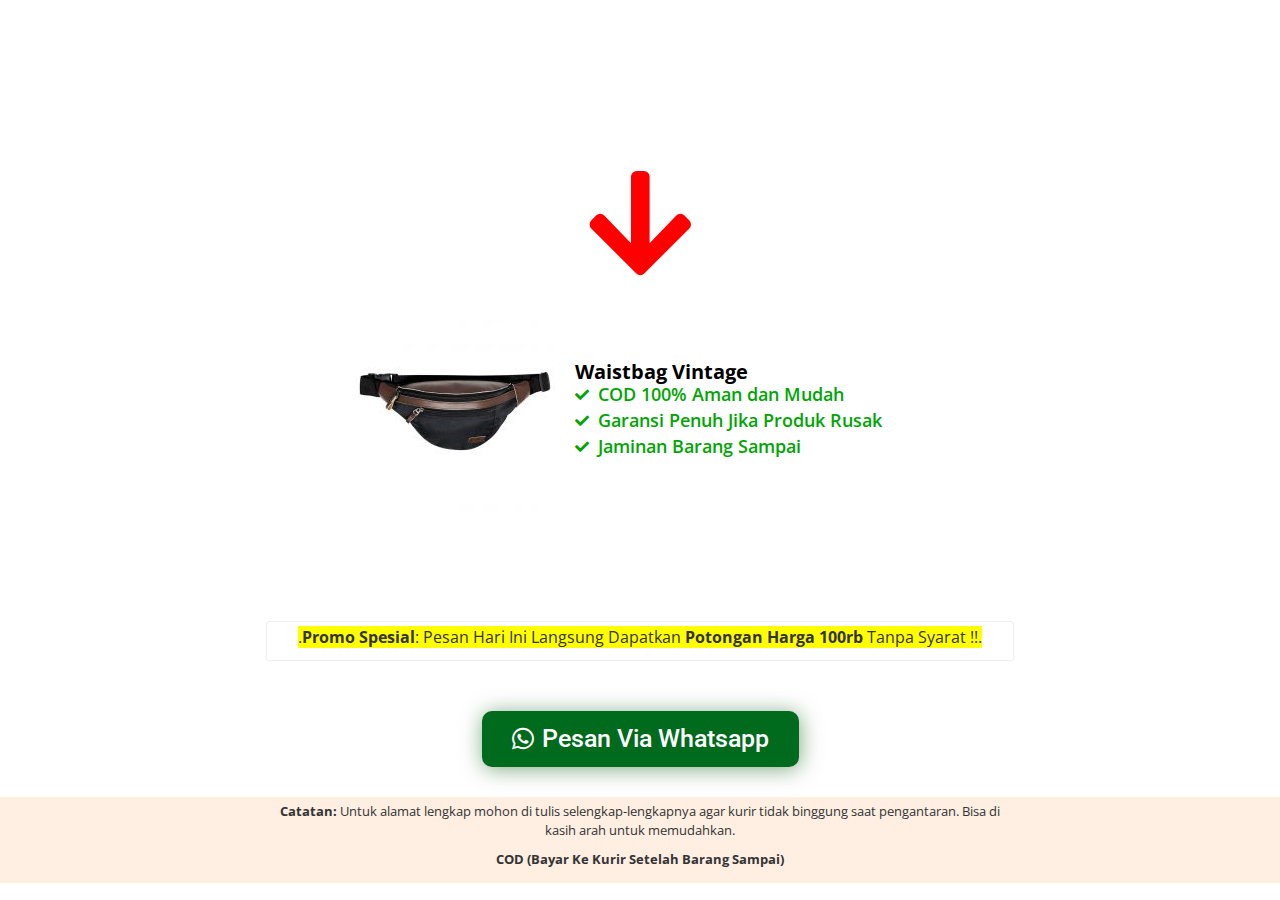
==== commit 319955bd: "1.0" ====
--- a/index.html
+++ b/index.html
@@ -2,7 +2,7 @@
 <html lang="en-US">
 <head>
 	<meta charset="UTF-8">
-		<title>Juara Gacor Contest by Rahasia Sang Juara &#8211; Bisa COD (Bayar di Tempat)</title>
+		<title>Waistbag Kulit Sapi Asli &#8211; Bisa COD (Bayar di Tempat)</title>
 <meta name="robots" content="max-image-preview:large">
 <link rel="dns-prefetch" href="//s.w.org">
 		<script type="text/javascript">
@@ -45,18 +45,19 @@
 					.elementor-widget-search-form .elementor-lightbox .dialog-lightbox-close-button,
 					.elementor-widget-search-form .elementor-lightbox .dialog-lightbox-close-button:hover,
 					.elementor-widget-search-form.elementor-search-form--skin-full_screen input[type="search"].elementor-search-form__input{color:var( --e-global-color-text );fill:var( --e-global-color-text );}.elementor-widget-search-form .elementor-search-form__submit{font-family:var( --e-global-typography-text-font-family ), Sans-serif;font-size:var( --e-global-typography-text-font-size );font-weight:var( --e-global-typography-text-font-weight );background-color:var( --e-global-color-secondary );}.elementor-widget-author-box .elementor-author-box__name{color:var( --e-global-color-secondary );font-family:var( --e-global-typography-primary-font-family ), Sans-serif;font-size:var( --e-global-typography-primary-font-size );font-weight:var( --e-global-typography-primary-font-weight );}.elementor-widget-author-box .elementor-author-box__bio{color:var( --e-global-color-text );font-family:var( --e-global-typography-text-font-family ), Sans-serif;font-size:var( --e-global-typography-text-font-size );font-weight:var( --e-global-typography-text-font-weight );}.elementor-widget-author-box .elementor-author-box__button{color:var( --e-global-color-secondary );border-color:var( --e-global-color-secondary );font-family:var( --e-global-typography-accent-font-family ), Sans-serif;font-weight:var( --e-global-typography-accent-font-weight );}.elementor-widget-author-box .elementor-author-box__button:hover{border-color:var( --e-global-color-secondary );color:var( --e-global-color-secondary );}.elementor-widget-post-navigation span.post-navigation__prev--label{color:var( --e-global-color-text );}.elementor-widget-post-navigation span.post-navigation__next--label{color:var( --e-global-color-text );}.elementor-widget-post-navigation span.post-navigation__prev--label, .elementor-widget-post-navigation span.post-navigation__next--label{font-family:var( --e-global-typography-secondary-font-family ), Sans-serif;font-weight:var( --e-global-typography-secondary-font-weight );}.elementor-widget-post-navigation span.post-navigation__prev--title, .elementor-widget-post-navigation span.post-navigation__next--title{color:var( --e-global-color-secondary );font-family:var( --e-global-typography-secondary-font-family ), Sans-serif;font-weight:var( --e-global-typography-secondary-font-weight );}.elementor-widget-post-info .elementor-icon-list-item:not(:last-child):after{border-color:var( --e-global-color-text );}.elementor-widget-post-info .elementor-icon-list-icon i{color:var( --e-global-color-primary );}.elementor-widget-post-info .elementor-icon-list-icon svg{fill:var( --e-global-color-primary );}.elementor-widget-post-info .elementor-icon-list-text, .elementor-widget-post-info .elementor-icon-list-text a{color:var( --e-global-color-secondary );}.elementor-widget-post-info .elementor-icon-list-item{font-family:var( --e-global-typography-text-font-family ), Sans-serif;font-size:var( --e-global-typography-text-font-size );font-weight:var( --e-global-typography-text-font-weight );}.elementor-widget-sitemap .elementor-sitemap-title{color:var( --e-global-color-primary );font-family:var( --e-global-typography-primary-font-family ), Sans-serif;font-size:var( --e-global-typography-primary-font-size );font-weight:var( --e-global-typography-primary-font-weight );}.elementor-widget-sitemap .elementor-sitemap-item, .elementor-widget-sitemap span.elementor-sitemap-list, .elementor-widget-sitemap .elementor-sitemap-item a{color:var( --e-global-color-text );font-family:var( --e-global-typography-text-font-family ), Sans-serif;font-size:var( --e-global-typography-text-font-size );font-weight:var( --e-global-typography-text-font-weight );}.elementor-widget-sitemap .elementor-sitemap-item{color:var( --e-global-color-text );}.elementor-widget-blockquote .elementor-blockquote__content{color:var( --e-global-color-text );}.elementor-widget-blockquote .elementor-blockquote__author{color:var( --e-global-color-secondary );}.elementor-widget-lottie{--caption-color:var( --e-global-color-text );}.elementor-widget-lottie .e-lottie__caption{font-family:var( --e-global-typography-text-font-family ), Sans-serif;font-size:var( --e-global-typography-text-font-size );font-weight:var( --e-global-typography-text-font-weight );}.elementor-widget-video-playlist .e-tabs-header .e-tabs-title{color:var( --e-global-color-text );}.elementor-widget-video-playlist .e-tabs-header .e-tabs-videos-count{color:var( --e-global-color-text );}.elementor-widget-video-playlist .e-tabs-header .e-tabs-header-right-side i{color:var( --e-global-color-text );}.elementor-widget-video-playlist .e-tabs-header .e-tabs-header-right-side svg{fill:var( --e-global-color-text );}.elementor-widget-video-playlist .e-tab-title .e-tab-title-text{color:var( --e-global-color-text );font-family:var( --e-global-typography-text-font-family ), Sans-serif;font-size:var( --e-global-typography-text-font-size );font-weight:var( --e-global-typography-text-font-weight );}.elementor-widget-video-playlist .e-tab-title .e-tab-title-text a{color:var( --e-global-color-text );}.elementor-widget-video-playlist .e-tab-title .e-tab-duration{color:var( --e-global-color-text );}.elementor-widget-video-playlist .e-tabs-items-wrapper .e-tab-title:where( .e-active, :hover ) .e-tab-title-text{color:var( --e-global-color-text );font-family:var( --e-global-typography-text-font-family ), Sans-serif;font-size:var( --e-global-typography-text-font-size );font-weight:var( --e-global-typography-text-font-weight );}.elementor-widget-video-playlist .e-tabs-items-wrapper .e-tab-title:where( .e-active, :hover ) .e-tab-title-text a{color:var( --e-global-color-text );}.elementor-widget-video-playlist .e-tabs-items-wrapper .e-tab-title:where( .e-active, :hover ) .e-tab-duration{color:var( --e-global-color-text );}.elementor-widget-video-playlist .e-tabs-items-wrapper .e-section-title{color:var( --e-global-color-text );}.elementor-widget-video-playlist .e-tabs-inner-tabs .e-inner-tabs-wrapper .e-inner-tab-title a{font-family:var( --e-global-typography-text-font-family ), Sans-serif;font-size:var( --e-global-typography-text-font-size );font-weight:var( --e-global-typography-text-font-weight );}.elementor-widget-video-playlist .e-tabs-inner-tabs .e-inner-tabs-content-wrapper .e-inner-tab-content .e-inner-tab-text{font-family:var( --e-global-typography-text-font-family ), Sans-serif;font-size:var( --e-global-typography-text-font-size );font-weight:var( --e-global-typography-text-font-weight );}.elementor-widget-video-playlist .e-tabs-inner-tabs .e-inner-tabs-content-wrapper .e-inner-tab-content button{color:var( --e-global-color-text );font-family:var( --e-global-typography-accent-font-family ), Sans-serif;font-weight:var( --e-global-typography-accent-font-weight );}.elementor-widget-video-playlist .e-tabs-inner-tabs .e-inner-tabs-content-wrapper .e-inner-tab-content button:hover{color:var( --e-global-color-text );}.elementor-widget-paypal-button .elementor-button{font-family:var( --e-global-typography-accent-font-family ), Sans-serif;font-weight:var( --e-global-typography-accent-font-weight );background-color:var( --e-global-color-accent );}.elementor-widget-paypal-button .elementor-message{font-family:var( --e-global-typography-text-font-family ), Sans-serif;font-size:var( --e-global-typography-text-font-size );font-weight:var( --e-global-typography-text-font-weight );}@media(max-width:1024px){.elementor-widget-heading .elementor-heading-title{font-size:var( --e-global-typography-primary-font-size );}.elementor-widget-image .widget-image-caption{font-size:var( --e-global-typography-text-font-size );}.elementor-widget-text-editor{font-size:var( --e-global-typography-text-font-size );}.elementor-widget-image-box .elementor-image-box-title{font-size:var( --e-global-typography-primary-font-size );}.elementor-widget-image-box .elementor-image-box-description{font-size:var( --e-global-typography-text-font-size );}.elementor-widget-icon-box .elementor-icon-box-title, .elementor-widget-icon-box .elementor-icon-box-title a{font-size:var( --e-global-typography-primary-font-size );}.elementor-widget-icon-box .elementor-icon-box-description{font-size:var( --e-global-typography-text-font-size );}.elementor-widget-star-rating .elementor-star-rating__title{font-size:var( --e-global-typography-text-font-size );}.elementor-widget-icon-list .elementor-icon-list-item > .elementor-icon-list-text, .elementor-widget-icon-list .elementor-icon-list-item > a{font-size:var( --e-global-typography-text-font-size );}.elementor-widget-counter .elementor-counter-number-wrapper{font-size:var( --e-global-typography-primary-font-size );}.elementor-widget-progress .elementor-title{font-size:var( --e-global-typography-text-font-size );}.elementor-widget-testimonial .elementor-testimonial-content{font-size:var( --e-global-typography-text-font-size );}.elementor-widget-testimonial .elementor-testimonial-name{font-size:var( --e-global-typography-primary-font-size );}.elementor-widget-tabs .elementor-tab-title{font-size:var( --e-global-typography-primary-font-size );}.elementor-widget-tabs .elementor-tab-content{font-size:var( --e-global-typography-text-font-size );}.elementor-widget-accordion .elementor-accordion-title{font-size:var( --e-global-typography-primary-font-size );}.elementor-widget-accordion .elementor-tab-content{font-size:var( --e-global-typography-text-font-size );}.elementor-widget-toggle .elementor-toggle-title{font-size:var( --e-global-typography-primary-font-size );}.elementor-widget-toggle .elementor-tab-content{font-size:var( --e-global-typography-text-font-size );}.elementor-widget-alert .elementor-alert-title{font-size:var( --e-global-typography-primary-font-size );}.elementor-widget-alert .elementor-alert-description{font-size:var( --e-global-typography-text-font-size );}.elementor-widget-text-path{font-size:var( --e-global-typography-text-font-size );}.elementor-widget-theme-site-logo .widget-image-caption{font-size:var( --e-global-typography-text-font-size );}.elementor-widget-theme-site-title .elementor-heading-title{font-size:var( --e-global-typography-primary-font-size );}.elementor-widget-theme-page-title .elementor-heading-title{font-size:var( --e-global-typography-primary-font-size );}.elementor-widget-theme-post-title .elementor-heading-title{font-size:var( --e-global-typography-primary-font-size );}.elementor-widget-theme-post-excerpt .elementor-widget-container{font-size:var( --e-global-typography-text-font-size );}.elementor-widget-theme-post-content{font-size:var( --e-global-typography-text-font-size );}.elementor-widget-theme-post-featured-image .widget-image-caption{font-size:var( --e-global-typography-text-font-size );}.elementor-widget-theme-archive-title .elementor-heading-title{font-size:var( --e-global-typography-primary-font-size );}.elementor-widget-archive-posts .elementor-post__title, .elementor-widget-archive-posts .elementor-post__title a{font-size:var( --e-global-typography-primary-font-size );}.elementor-widget-archive-posts .elementor-post__excerpt p{font-size:var( --e-global-typography-text-font-size );}.elementor-widget-archive-posts .elementor-posts-nothing-found{font-size:var( --e-global-typography-text-font-size );}.elementor-widget-posts .elementor-post__title, .elementor-widget-posts .elementor-post__title a{font-size:var( --e-global-typography-primary-font-size );}.elementor-widget-posts .elementor-post__excerpt p{font-size:var( --e-global-typography-text-font-size );}.elementor-widget-portfolio .elementor-portfolio-item__title{font-size:var( --e-global-typography-primary-font-size );}.elementor-widget-portfolio .elementor-portfolio__filter{font-size:var( --e-global-typography-primary-font-size );}.elementor-widget-gallery .elementor-gallery-item__title{font-size:var( --e-global-typography-primary-font-size );}.elementor-widget-gallery .elementor-gallery-item__description{font-size:var( --e-global-typography-text-font-size );}.elementor-widget-gallery .elementor-gallery-title{font-size:var( --e-global-typography-primary-font-size );}.elementor-widget-form .elementor-field-group > label{font-size:var( --e-global-typography-text-font-size );}.elementor-widget-form .elementor-field-type-html{font-size:var( --e-global-typography-text-font-size );}.elementor-widget-form .elementor-field-group .elementor-field, .elementor-widget-form .elementor-field-subgroup label{font-size:var( --e-global-typography-text-font-size );}.elementor-widget-form .elementor-message{font-size:var( --e-global-typography-text-font-size );}.elementor-widget-login .elementor-form-fields-wrapper label{font-size:var( --e-global-typography-text-font-size );}.elementor-widget-login .elementor-field-group .elementor-field, .elementor-widget-login .elementor-field-subgroup label{font-size:var( --e-global-typography-text-font-size );}.elementor-widget-login .elementor-widget-container .elementor-login__logged-in-message{font-size:var( --e-global-typography-text-font-size );}.elementor-widget-slides .elementor-slide-heading{font-size:var( --e-global-typography-primary-font-size );}.elementor-widget-nav-menu .elementor-nav-menu .elementor-item{font-size:var( --e-global-typography-primary-font-size );}.elementor-widget-animated-headline .elementor-headline{font-size:var( --e-global-typography-primary-font-size );}.elementor-widget-hotspot .widget-image-caption{font-size:var( --e-global-typography-text-font-size );}.elementor-widget-hotspot .e-hotspot__label{font-size:var( --e-global-typography-primary-font-size );}.elementor-widget-price-list .elementor-price-list-header{font-size:var( --e-global-typography-primary-font-size );}.elementor-widget-price-list .elementor-price-list-description{font-size:var( --e-global-typography-text-font-size );}.elementor-widget-price-table .elementor-price-table__heading{font-size:var( --e-global-typography-primary-font-size );}.elementor-widget-price-table .elementor-price-table .elementor-price-table__price{font-size:var( --e-global-typography-primary-font-size );}.elementor-widget-price-table .elementor-price-table__original-price{font-size:var( --e-global-typography-primary-font-size );}.elementor-widget-price-table .elementor-price-table__features-list li{font-size:var( --e-global-typography-text-font-size );}.elementor-widget-price-table .elementor-price-table__additional_info{font-size:var( --e-global-typography-text-font-size );}.elementor-widget-flip-box .elementor-flip-box__front .elementor-flip-box__layer__title{font-size:var( --e-global-typography-primary-font-size );}.elementor-widget-flip-box .elementor-flip-box__front .elementor-flip-box__layer__description{font-size:var( --e-global-typography-text-font-size );}.elementor-widget-flip-box .elementor-flip-box__back .elementor-flip-box__layer__title{font-size:var( --e-global-typography-primary-font-size );}.elementor-widget-flip-box .elementor-flip-box__back .elementor-flip-box__layer__description{font-size:var( --e-global-typography-text-font-size );}.elementor-widget-call-to-action .elementor-cta__title{font-size:var( --e-global-typography-primary-font-size );}.elementor-widget-call-to-action .elementor-cta__description{font-size:var( --e-global-typography-text-font-size );}.elementor-widget-testimonial-carousel .elementor-testimonial__text{font-size:var( --e-global-typography-text-font-size );}.elementor-widget-testimonial-carousel .elementor-testimonial__name{font-size:var( --e-global-typography-primary-font-size );}.elementor-widget-reviews .elementor-testimonial__header, .elementor-widget-reviews .elementor-testimonial__name{font-size:var( --e-global-typography-primary-font-size );}.elementor-widget-reviews .elementor-testimonial__text{font-size:var( --e-global-typography-text-font-size );}.elementor-widget-table-of-contents .elementor-toc__header, .elementor-widget-table-of-contents .elementor-toc__header-title{font-size:var( --e-global-typography-primary-font-size );}.elementor-widget-table-of-contents .elementor-toc__list-item{font-size:var( --e-global-typography-text-font-size );}.elementor-widget-countdown .elementor-countdown-digits{font-size:var( --e-global-typography-text-font-size );}.elementor-widget-countdown .elementor-countdown-expire--message{font-size:var( --e-global-typography-text-font-size );}.elementor-widget-search-form input[type="search"].elementor-search-form__input{font-size:var( --e-global-typography-text-font-size );}.elementor-widget-search-form .elementor-search-form__submit{font-size:var( --e-global-typography-text-font-size );}.elementor-widget-author-box .elementor-author-box__name{font-size:var( --e-global-typography-primary-font-size );}.elementor-widget-author-box .elementor-author-box__bio{font-size:var( --e-global-typography-text-font-size );}.elementor-widget-post-info .elementor-icon-list-item{font-size:var( --e-global-typography-text-font-size );}.elementor-widget-sitemap .elementor-sitemap-title{font-size:var( --e-global-typography-primary-font-size );}.elementor-widget-sitemap .elementor-sitemap-item, .elementor-widget-sitemap span.elementor-sitemap-list, .elementor-widget-sitemap .elementor-sitemap-item a{font-size:var( --e-global-typography-text-font-size );}.elementor-widget-lottie .e-lottie__caption{font-size:var( --e-global-typography-text-font-size );}.elementor-widget-video-playlist .e-tab-title .e-tab-title-text{font-size:var( --e-global-typography-text-font-size );}.elementor-widget-video-playlist .e-tabs-items-wrapper .e-tab-title:where( .e-active, :hover ) .e-tab-title-text{font-size:var( --e-global-typography-text-font-size );}.elementor-widget-video-playlist .e-tabs-inner-tabs .e-inner-tabs-wrapper .e-inner-tab-title a{font-size:var( --e-global-typography-text-font-size );}.elementor-widget-video-playlist .e-tabs-inner-tabs .e-inner-tabs-content-wrapper .e-inner-tab-content .e-inner-tab-text{font-size:var( --e-global-typography-text-font-size );}.elementor-widget-paypal-button .elementor-message{font-size:var( --e-global-typography-text-font-size );}}@media(max-width:767px){.elementor-widget-heading .elementor-heading-title{font-size:var( --e-global-typography-primary-font-size );}.elementor-widget-image .widget-image-caption{font-size:var( --e-global-typography-text-font-size );}.elementor-widget-text-editor{font-size:var( --e-global-typography-text-font-size );}.elementor-widget-image-box .elementor-image-box-title{font-size:var( --e-global-typography-primary-font-size );}.elementor-widget-image-box .elementor-image-box-description{font-size:var( --e-global-typography-text-font-size );}.elementor-widget-icon-box .elementor-icon-box-title, .elementor-widget-icon-box .elementor-icon-box-title a{font-size:var( --e-global-typography-primary-font-size );}.elementor-widget-icon-box .elementor-icon-box-description{font-size:var( --e-global-typography-text-font-size );}.elementor-widget-star-rating .elementor-star-rating__title{font-size:var( --e-global-typography-text-font-size );}.elementor-widget-icon-list .elementor-icon-list-item > .elementor-icon-list-text, .elementor-widget-icon-list .elementor-icon-list-item > a{font-size:var( --e-global-typography-text-font-size );}.elementor-widget-counter .elementor-counter-number-wrapper{font-size:var( --e-global-typography-primary-font-size );}.elementor-widget-progress .elementor-title{font-size:var( --e-global-typography-text-font-size );}.elementor-widget-testimonial .elementor-testimonial-content{font-size:var( --e-global-typography-text-font-size );}.elementor-widget-testimonial .elementor-testimonial-name{font-size:var( --e-global-typography-primary-font-size );}.elementor-widget-tabs .elementor-tab-title{font-size:var( --e-global-typography-primary-font-size );}.elementor-widget-tabs .elementor-tab-content{font-size:var( --e-global-typography-text-font-size );}.elementor-widget-accordion .elementor-accordion-title{font-size:var( --e-global-typography-primary-font-size );}.elementor-widget-accordion .elementor-tab-content{font-size:var( --e-global-typography-text-font-size );}.elementor-widget-toggle .elementor-toggle-title{font-size:var( --e-global-typography-primary-font-size );}.elementor-widget-toggle .elementor-tab-content{font-size:var( --e-global-typography-text-font-size );}.elementor-widget-alert .elementor-alert-title{font-size:var( --e-global-typography-primary-font-size );}.elementor-widget-alert .elementor-alert-description{font-size:var( --e-global-typography-text-font-size );}.elementor-widget-text-path{font-size:var( --e-global-typography-text-font-size );}.elementor-widget-theme-site-logo .widget-image-caption{font-size:var( --e-global-typography-text-font-size );}.elementor-widget-theme-site-title .elementor-heading-title{font-size:var( --e-global-typography-primary-font-size );}.elementor-widget-theme-page-title .elementor-heading-title{font-size:var( --e-global-typography-primary-font-size );}.elementor-widget-theme-post-title .elementor-heading-title{font-size:var( --e-global-typography-primary-font-size );}.elementor-widget-theme-post-excerpt .elementor-widget-container{font-size:var( --e-global-typography-text-font-size );}.elementor-widget-theme-post-content{font-size:var( --e-global-typography-text-font-size );}.elementor-widget-theme-post-featured-image .widget-image-caption{font-size:var( --e-global-typography-text-font-size );}.elementor-widget-theme-archive-title .elementor-heading-title{font-size:var( --e-global-typography-primary-font-size );}.elementor-widget-archive-posts .elementor-post__title, .elementor-widget-archive-posts .elementor-post__title a{font-size:var( --e-global-typography-primary-font-size );}.elementor-widget-archive-posts .elementor-post__excerpt p{font-size:var( --e-global-typography-text-font-size );}.elementor-widget-archive-posts .elementor-posts-nothing-found{font-size:var( --e-global-typography-text-font-size );}.elementor-widget-posts .elementor-post__title, .elementor-widget-posts .elementor-post__title a{font-size:var( --e-global-typography-primary-font-size );}.elementor-widget-posts .elementor-post__excerpt p{font-size:var( --e-global-typography-text-font-size );}.elementor-widget-portfolio .elementor-portfolio-item__title{font-size:var( --e-global-typography-primary-font-size );}.elementor-widget-portfolio .elementor-portfolio__filter{font-size:var( --e-global-typography-primary-font-size );}.elementor-widget-gallery .elementor-gallery-item__title{font-size:var( --e-global-typography-primary-font-size );}.elementor-widget-gallery .elementor-gallery-item__description{font-size:var( --e-global-typography-text-font-size );}.elementor-widget-gallery .elementor-gallery-title{font-size:var( --e-global-typography-primary-font-size );}.elementor-widget-form .elementor-field-group > label{font-size:var( --e-global-typography-text-font-size );}.elementor-widget-form .elementor-field-type-html{font-size:var( --e-global-typography-text-font-size );}.elementor-widget-form .elementor-field-group .elementor-field, .elementor-widget-form .elementor-field-subgroup label{font-size:var( --e-global-typography-text-font-size );}.elementor-widget-form .elementor-message{font-size:var( --e-global-typography-text-font-size );}.elementor-widget-login .elementor-form-fields-wrapper label{font-size:var( --e-global-typography-text-font-size );}.elementor-widget-login .elementor-field-group .elementor-field, .elementor-widget-login .elementor-field-subgroup label{font-size:var( --e-global-typography-text-font-size );}.elementor-widget-login .elementor-widget-container .elementor-login__logged-in-message{font-size:var( --e-global-typography-text-font-size );}.elementor-widget-slides .elementor-slide-heading{font-size:var( --e-global-typography-primary-font-size );}.elementor-widget-nav-menu .elementor-nav-menu .elementor-item{font-size:var( --e-global-typography-primary-font-size );}.elementor-widget-animated-headline .elementor-headline{font-size:var( --e-global-typography-primary-font-size );}.elementor-widget-hotspot .widget-image-caption{font-size:var( --e-global-typography-text-font-size );}.elementor-widget-hotspot .e-hotspot__label{font-size:var( --e-global-typography-primary-font-size );}.elementor-widget-price-list .elementor-price-list-header{font-size:var( --e-global-typography-primary-font-size );}.elementor-widget-price-list .elementor-price-list-description{font-size:var( --e-global-typography-text-font-size );}.elementor-widget-price-table .elementor-price-table__heading{font-size:var( --e-global-typography-primary-font-size );}.elementor-widget-price-table .elementor-price-table .elementor-price-table__price{font-size:var( --e-global-typography-primary-font-size );}.elementor-widget-price-table .elementor-price-table__original-price{font-size:var( --e-global-typography-primary-font-size );}.elementor-widget-price-table .elementor-price-table__features-list li{font-size:var( --e-global-typography-text-font-size );}.elementor-widget-price-table .elementor-price-table__additional_info{font-size:var( --e-global-typography-text-font-size );}.elementor-widget-flip-box .elementor-flip-box__front .elementor-flip-box__layer__title{font-size:var( --e-global-typography-primary-font-size );}.elementor-widget-flip-box .elementor-flip-box__front .elementor-flip-box__layer__description{font-size:var( --e-global-typography-text-font-size );}.elementor-widget-flip-box .elementor-flip-box__back .elementor-flip-box__layer__title{font-size:var( --e-global-typography-primary-font-size );}.elementor-widget-flip-box .elementor-flip-box__back .elementor-flip-box__layer__description{font-size:var( --e-global-typography-text-font-size );}.elementor-widget-call-to-action .elementor-cta__title{font-size:var( --e-global-typography-primary-font-size );}.elementor-widget-call-to-action .elementor-cta__description{font-size:var( --e-global-typography-text-font-size );}.elementor-widget-testimonial-carousel .elementor-testimonial__text{font-size:var( --e-global-typography-text-font-size );}.elementor-widget-testimonial-carousel .elementor-testimonial__name{font-size:var( --e-global-typography-primary-font-size );}.elementor-widget-reviews .elementor-testimonial__header, .elementor-widget-reviews .elementor-testimonial__name{font-size:var( --e-global-typography-primary-font-size );}.elementor-widget-reviews .elementor-testimonial__text{font-size:var( --e-global-typography-text-font-size );}.elementor-widget-table-of-contents .elementor-toc__header, .elementor-widget-table-of-contents .elementor-toc__header-title{font-size:var( --e-global-typography-primary-font-size );}.elementor-widget-table-of-contents .elementor-toc__list-item{font-size:var( --e-global-typography-text-font-size );}.elementor-widget-countdown .elementor-countdown-digits{font-size:var( --e-global-typography-text-font-size );}.elementor-widget-countdown .elementor-countdown-expire--message{font-size:var( --e-global-typography-text-font-size );}.elementor-widget-search-form input[type="search"].elementor-search-form__input{font-size:var( --e-global-typography-text-font-size );}.elementor-widget-search-form .elementor-search-form__submit{font-size:var( --e-global-typography-text-font-size );}.elementor-widget-author-box .elementor-author-box__name{font-size:var( --e-global-typography-primary-font-size );}.elementor-widget-author-box .elementor-author-box__bio{font-size:var( --e-global-typography-text-font-size );}.elementor-widget-post-info .elementor-icon-list-item{font-size:var( --e-global-typography-text-font-size );}.elementor-widget-sitemap .elementor-sitemap-title{font-size:var( --e-global-typography-primary-font-size );}.elementor-widget-sitemap .elementor-sitemap-item, .elementor-widget-sitemap span.elementor-sitemap-list, .elementor-widget-sitemap .elementor-sitemap-item a{font-size:var( --e-global-typography-text-font-size );}.elementor-widget-lottie .e-lottie__caption{font-size:var( --e-global-typography-text-font-size );}.elementor-widget-video-playlist .e-tab-title .e-tab-title-text{font-size:var( --e-global-typography-text-font-size );}.elementor-widget-video-playlist .e-tabs-items-wrapper .e-tab-title:where( .e-active, :hover ) .e-tab-title-text{font-size:var( --e-global-typography-text-font-size );}.elementor-widget-video-playlist .e-tabs-inner-tabs .e-inner-tabs-wrapper .e-inner-tab-title a{font-size:var( --e-global-typography-text-font-size );}.elementor-widget-video-playlist .e-tabs-inner-tabs .e-inner-tabs-content-wrapper .e-inner-tab-content .e-inner-tab-text{font-size:var( --e-global-typography-text-font-size );}.elementor-widget-paypal-button .elementor-message{font-size:var( --e-global-typography-text-font-size );}}
-.elementor-1007 .elementor-element.elementor-element-2466b7d > .elementor-container > .elementor-row > .elementor-column > .elementor-column-wrap > .elementor-widget-wrap{align-content:center;align-items:center;}.elementor-1007 .elementor-element.elementor-element-2466b7d:not(.elementor-motion-effects-element-type-background), .elementor-1007 .elementor-element.elementor-element-2466b7d > .elementor-motion-effects-container > .elementor-motion-effects-layer{background-color:#000200;}.elementor-1007 .elementor-element.elementor-element-2466b7d{transition:background 0.3s, border 0.3s, border-radius 0.3s, box-shadow 0.3s;}.elementor-1007 .elementor-element.elementor-element-2466b7d > .elementor-background-overlay{transition:background 0.3s, border-radius 0.3s, opacity 0.3s;}.elementor-1007 .elementor-element.elementor-element-2466b7d > .elementor-shape-top .elementor-shape-fill{fill:#006207;}.elementor-1007 .elementor-element.elementor-element-0795751 .elementor-spacer-inner{height:50px;}.elementor-1007 .elementor-element.elementor-element-273da47{text-align:center;}.elementor-1007 .elementor-element.elementor-element-273da47 .elementor-heading-title{color:#FFFFFF;font-family:"Roboto", Sans-serif;font-size:20px;font-weight:normal;}.elementor-1007 .elementor-element.elementor-element-7a59d7e{text-align:center;}.elementor-1007 .elementor-element.elementor-element-7a59d7e .elementor-heading-title{color:#F3FF81;font-family:"Roboto", Sans-serif;font-size:35px;font-weight:bold;}.elementor-1007 .elementor-element.elementor-element-15ee056 .elementor-spacer-inner{height:50px;}.elementor-1007 .elementor-element.elementor-element-22a267c{--divider-border-style:dashed;--divider-color:#FFFFFF;--divider-border-width:1px;}.elementor-1007 .elementor-element.elementor-element-22a267c .elementor-divider-separator{width:100%;}.elementor-1007 .elementor-element.elementor-element-22a267c .elementor-divider{padding-top:15px;padding-bottom:15px;}.elementor-1007 .elementor-element.elementor-element-463c8c9{text-align:center;color:#FFFCAF;font-family:"Open Sans", Sans-serif;font-size:20px;font-weight:normal;}.elementor-1007 .elementor-element.elementor-element-a008bb8 .elementor-icon-wrapper{text-align:center;}.elementor-1007 .elementor-element.elementor-element-a008bb8.elementor-view-stacked .elementor-icon{background-color:#FFFFFF;}.elementor-1007 .elementor-element.elementor-element-a008bb8.elementor-view-framed .elementor-icon, .elementor-1007 .elementor-element.elementor-element-a008bb8.elementor-view-default .elementor-icon{color:#FFFFFF;border-color:#FFFFFF;}.elementor-1007 .elementor-element.elementor-element-a008bb8.elementor-view-framed .elementor-icon, .elementor-1007 .elementor-element.elementor-element-a008bb8.elementor-view-default .elementor-icon svg{fill:#FFFFFF;}.elementor-1007 .elementor-element.elementor-element-a008bb8 .elementor-icon i, .elementor-1007 .elementor-element.elementor-element-a008bb8 .elementor-icon svg{transform:rotate(0deg);}.elementor-1007 .elementor-element.elementor-element-7bfbf9a .elementor-spacer-inner{height:50px;}.elementor-1007 .elementor-element.elementor-element-d650585 > .elementor-container > .elementor-row > .elementor-column > .elementor-column-wrap > .elementor-widget-wrap{align-content:center;align-items:center;}.elementor-1007 .elementor-element.elementor-element-d650585:not(.elementor-motion-effects-element-type-background), .elementor-1007 .elementor-element.elementor-element-d650585 > .elementor-motion-effects-container > .elementor-motion-effects-layer{background-color:#000000;}.elementor-1007 .elementor-element.elementor-element-d650585{transition:background 0.3s, border 0.3s, border-radius 0.3s, box-shadow 0.3s;}.elementor-1007 .elementor-element.elementor-element-d650585 > .elementor-background-overlay{transition:background 0.3s, border-radius 0.3s, opacity 0.3s;}.elementor-1007 .elementor-element.elementor-element-df40171 .elementor-spacer-inner{height:50px;}.elementor-1007 .elementor-element.elementor-element-b2b39d0 img{border-radius:100px 100px 100px 100px;}.elementor-1007 .elementor-element.elementor-element-b4ebf79{text-align:center;color:#FFFFFF;font-family:"Roboto", Sans-serif;font-size:20px;font-weight:400;}.elementor-1007 .elementor-element.elementor-element-de91ef6{text-align:center;color:#FFFFFF;}.elementor-1007 .elementor-element.elementor-element-749c72f{--divider-border-style:zigzag;--divider-color:#696969;--divider-border-width:1px;--divider-pattern-height:20px;--divider-pattern-size:20px;}.elementor-1007 .elementor-element.elementor-element-749c72f .elementor-divider-separator{width:100%;}.elementor-1007 .elementor-element.elementor-element-749c72f .elementor-divider{padding-top:15px;padding-bottom:15px;}.elementor-1007 .elementor-element.elementor-element-93a9a9e{text-align:center;}.elementor-1007 .elementor-element.elementor-element-93a9a9e .elementor-heading-title{color:#00FF63;font-family:"Roboto", Sans-serif;font-size:20px;font-weight:600;}.elementor-1007 .elementor-element.elementor-element-51cff34{text-align:center;color:#FF6363;font-family:"Roboto", Sans-serif;font-size:20px;font-weight:normal;}.elementor-1007 .elementor-element.elementor-element-0636ca5 .elementor-icon-wrapper{text-align:center;}.elementor-1007 .elementor-element.elementor-element-0636ca5.elementor-view-stacked .elementor-icon{background-color:#DDDDDD;}.elementor-1007 .elementor-element.elementor-element-0636ca5.elementor-view-framed .elementor-icon, .elementor-1007 .elementor-element.elementor-element-0636ca5.elementor-view-default .elementor-icon{color:#DDDDDD;border-color:#DDDDDD;}.elementor-1007 .elementor-element.elementor-element-0636ca5.elementor-view-framed .elementor-icon, .elementor-1007 .elementor-element.elementor-element-0636ca5.elementor-view-default .elementor-icon svg{fill:#DDDDDD;}.elementor-1007 .elementor-element.elementor-element-0636ca5 .elementor-icon i, .elementor-1007 .elementor-element.elementor-element-0636ca5 .elementor-icon svg{transform:rotate(0deg);}.elementor-1007 .elementor-element.elementor-element-f6e31f2 .elementor-spacer-inner{height:50px;}.elementor-1007 .elementor-element.elementor-element-aeba5ba:not(.elementor-motion-effects-element-type-background), .elementor-1007 .elementor-element.elementor-element-aeba5ba > .elementor-motion-effects-container > .elementor-motion-effects-layer{background-color:#000000;}.elementor-1007 .elementor-element.elementor-element-aeba5ba{transition:background 0.3s, border 0.3s, border-radius 0.3s, box-shadow 0.3s;}.elementor-1007 .elementor-element.elementor-element-aeba5ba > .elementor-background-overlay{transition:background 0.3s, border-radius 0.3s, opacity 0.3s;}.elementor-1007 .elementor-element.elementor-element-aeba5ba > .elementor-shape-top .elementor-shape-fill{fill:#9F9F9F;}.elementor-1007 .elementor-element.elementor-element-1743767 .elementor-spacer-inner{height:50px;}.elementor-1007 .elementor-element.elementor-element-98b23f5 .elementor-spacer-inner{height:150px;}.elementor-1007 .elementor-element.elementor-element-4455cbe{text-align:center;}.elementor-1007 .elementor-element.elementor-element-4455cbe .elementor-heading-title{color:#FFBA30;font-family:"Roboto", Sans-serif;font-size:20px;font-weight:600;}.elementor-1007 .elementor-element.elementor-element-56fdd40{text-align:center;color:#FFFFFF;font-family:"Roboto", Sans-serif;font-size:20px;font-weight:normal;}.elementor-1007 .elementor-element.elementor-element-cfb6020 .elementor-icon-wrapper{text-align:center;}.elementor-1007 .elementor-element.elementor-element-cfb6020 .elementor-icon i, .elementor-1007 .elementor-element.elementor-element-cfb6020 .elementor-icon svg{transform:rotate(0deg);}.elementor-1007 .elementor-element.elementor-element-547b708{text-align:center;}.elementor-1007 .elementor-element.elementor-element-547b708 .elementor-heading-title{color:#FFBA30;font-family:"Roboto", Sans-serif;font-size:20px;font-weight:600;}.elementor-1007 .elementor-element.elementor-element-5bfd1da{text-align:center;color:#FFFFFF;font-family:"Roboto", Sans-serif;font-size:20px;font-weight:normal;}.elementor-1007 .elementor-element.elementor-element-0ba8340 .elementor-spacer-inner{height:50px;}.elementor-1007 .elementor-element.elementor-element-8354a9b{text-align:center;color:#FFFFFF;font-family:"Roboto", Sans-serif;font-size:20px;font-weight:600;}.elementor-1007 .elementor-element.elementor-element-387a337 .elementor-spacer-inner{height:50px;}.elementor-1007 .elementor-element.elementor-element-b376e53:not(.elementor-motion-effects-element-type-background), .elementor-1007 .elementor-element.elementor-element-b376e53 > .elementor-motion-effects-container > .elementor-motion-effects-layer{background-color:#000000;}.elementor-1007 .elementor-element.elementor-element-b376e53{transition:background 0.3s, border 0.3s, border-radius 0.3s, box-shadow 0.3s;}.elementor-1007 .elementor-element.elementor-element-b376e53 > .elementor-background-overlay{transition:background 0.3s, border-radius 0.3s, opacity 0.3s;}.elementor-1007 .elementor-element.elementor-element-29da409 .elementor-spacer-inner{height:100px;}.elementor-1007 .elementor-element.elementor-element-e20988b .elementor-spacer-inner{height:50px;}.elementor-1007 .elementor-element.elementor-element-1e2172b{text-align:center;}.elementor-1007 .elementor-element.elementor-element-1e2172b .elementor-heading-title{color:#FFFFFF;font-family:"Open Sans", Sans-serif;font-size:20px;font-weight:700;}.elementor-1007 .elementor-element.elementor-element-bf0ad83{text-align:center;color:#FFFFAC;font-family:"Open Sans", Sans-serif;font-size:20px;font-weight:normal;}.elementor-1007 .elementor-element.elementor-element-402974d{text-align:center;color:#FFFFFF;font-family:"Open Sans", Sans-serif;font-size:20px;font-weight:bold;}.elementor-1007 .elementor-element.elementor-element-402974d > .elementor-widget-container{background-color:#FF5757E6;}.elementor-1007 .elementor-element.elementor-element-3911e6c .elementor-icon-list-icon i{color:#00F987;}.elementor-1007 .elementor-element.elementor-element-3911e6c .elementor-icon-list-icon svg{fill:#00F987;}.elementor-1007 .elementor-element.elementor-element-3911e6c{--e-icon-list-icon-size:14px;}.elementor-1007 .elementor-element.elementor-element-3911e6c .elementor-icon-list-text{color:#FCFFC1;}.elementor-1007 .elementor-element.elementor-element-3911e6c .elementor-icon-list-item > .elementor-icon-list-text, .elementor-1007 .elementor-element.elementor-element-3911e6c .elementor-icon-list-item > a{font-family:"Roboto", Sans-serif;font-size:20px;font-weight:normal;}.elementor-1007 .elementor-element.elementor-element-e409dbd{text-align:center;color:#FFFFFF;font-family:"Open Sans", Sans-serif;font-size:20px;font-weight:bold;}.elementor-1007 .elementor-element.elementor-element-e409dbd > .elementor-widget-container{background-color:#FF5757E6;}.elementor-1007 .elementor-element.elementor-element-25788dd .elementor-icon-list-icon i{color:#00F987;}.elementor-1007 .elementor-element.elementor-element-25788dd .elementor-icon-list-icon svg{fill:#00F987;}.elementor-1007 .elementor-element.elementor-element-25788dd{--e-icon-list-icon-size:14px;}.elementor-1007 .elementor-element.elementor-element-25788dd .elementor-icon-list-text{color:#FCFFC1;}.elementor-1007 .elementor-element.elementor-element-25788dd .elementor-icon-list-item > .elementor-icon-list-text, .elementor-1007 .elementor-element.elementor-element-25788dd .elementor-icon-list-item > a{font-family:"Roboto", Sans-serif;font-size:20px;font-weight:normal;}.elementor-1007 .elementor-element.elementor-element-2327cfd{text-align:center;}.elementor-1007 .elementor-element.elementor-element-2327cfd .elementor-heading-title{color:#FFED97;font-family:"Roboto", Sans-serif;font-size:20px;font-weight:normal;}.elementor-1007 .elementor-element.elementor-element-0086738{text-align:center;color:#FFFFFF;font-family:"Roboto", Sans-serif;font-size:20px;font-weight:normal;}.elementor-1007 .elementor-element.elementor-element-e47b6ac .elementor-spacer-inner{height:20px;}.elementor-1007 .elementor-element.elementor-element-ccec659 .elementor-button .elementor-align-icon-right{margin-left:10px;}.elementor-1007 .elementor-element.elementor-element-ccec659 .elementor-button .elementor-align-icon-left{margin-right:10px;}.elementor-1007 .elementor-element.elementor-element-ccec659 .elementor-button{font-family:"Raleway", Sans-serif;font-size:25px;font-weight:800;fill:#000000;color:#000000;background-color:#FFC100;border-radius:0px 0px 0px 0px;}.elementor-1007 .elementor-element.elementor-element-ccec659 > .elementor-widget-container{background-color:#FFC100;border-radius:15px 15px 15px 15px;box-shadow:0px 0px 10px 0px rgba(0,0,0,0.5);}.elementor-1007 .elementor-element.elementor-element-a35e0d1 .elementor-spacer-inner{height:100px;}.elementor-1007 .elementor-element.elementor-element-514665b .elementor-spacer-inner{height:50px;}.elementor-1007 .elementor-element.elementor-element-b79cb51:not(.elementor-motion-effects-element-type-background), .elementor-1007 .elementor-element.elementor-element-b79cb51 > .elementor-motion-effects-container > .elementor-motion-effects-layer{background-color:#000000;}.elementor-1007 .elementor-element.elementor-element-b79cb51{transition:background 0.3s, border 0.3s, border-radius 0.3s, box-shadow 0.3s;}.elementor-1007 .elementor-element.elementor-element-b79cb51 > .elementor-background-overlay{transition:background 0.3s, border-radius 0.3s, opacity 0.3s;}.elementor-1007 .elementor-element.elementor-element-c7b2c84 .elementor-spacer-inner{height:50px;}.elementor-1007 .elementor-element.elementor-element-2acb700 .elementor-heading-title{color:#FF0000;font-family:"Roboto", Sans-serif;font-size:20px;font-weight:700;}.elementor-1007 .elementor-element.elementor-element-2a48fcc{color:#FFFFFF;font-family:"Roboto", Sans-serif;font-size:20px;font-weight:normal;}.elementor-1007 .elementor-element.elementor-element-2387df3 .elementor-icon-wrapper{text-align:center;}.elementor-1007 .elementor-element.elementor-element-2387df3.elementor-view-stacked .elementor-icon{background-color:#D5D5D5;}.elementor-1007 .elementor-element.elementor-element-2387df3.elementor-view-framed .elementor-icon, .elementor-1007 .elementor-element.elementor-element-2387df3.elementor-view-default .elementor-icon{color:#D5D5D5;border-color:#D5D5D5;}.elementor-1007 .elementor-element.elementor-element-2387df3.elementor-view-framed .elementor-icon, .elementor-1007 .elementor-element.elementor-element-2387df3.elementor-view-default .elementor-icon svg{fill:#D5D5D5;}.elementor-1007 .elementor-element.elementor-element-2387df3 .elementor-icon i, .elementor-1007 .elementor-element.elementor-element-2387df3 .elementor-icon svg{transform:rotate(0deg);}.elementor-1007 .elementor-element.elementor-element-4c54959 .elementor-spacer-inner{height:50px;}.elementor-1007 .elementor-element.elementor-element-db4ce23{text-align:center;color:#FFFFFF;font-family:"Roboto", Sans-serif;font-size:20px;font-weight:500;}.elementor-1007 .elementor-element.elementor-element-1b67083 .elementor-icon-wrapper{text-align:center;}.elementor-1007 .elementor-element.elementor-element-1b67083.elementor-view-stacked .elementor-icon{background-color:#B8B8B8;}.elementor-1007 .elementor-element.elementor-element-1b67083.elementor-view-framed .elementor-icon, .elementor-1007 .elementor-element.elementor-element-1b67083.elementor-view-default .elementor-icon{color:#B8B8B8;border-color:#B8B8B8;}.elementor-1007 .elementor-element.elementor-element-1b67083.elementor-view-framed .elementor-icon, .elementor-1007 .elementor-element.elementor-element-1b67083.elementor-view-default .elementor-icon svg{fill:#B8B8B8;}.elementor-1007 .elementor-element.elementor-element-1b67083 .elementor-icon i, .elementor-1007 .elementor-element.elementor-element-1b67083 .elementor-icon svg{transform:rotate(0deg);}.elementor-1007 .elementor-element.elementor-element-2567806 .elementor-spacer-inner{height:50px;}.elementor-1007 .elementor-element.elementor-element-fd6def4{text-align:center;}.elementor-1007 .elementor-element.elementor-element-fd6def4 .elementor-heading-title{color:#76FF6E;font-family:"Roboto", Sans-serif;font-size:20px;font-weight:bold;}.elementor-1007 .elementor-element.elementor-element-e7ec32f{text-align:center;}.elementor-1007 .elementor-element.elementor-element-e7ec32f .elementor-heading-title{color:#D30202;font-family:"Roboto", Sans-serif;font-size:20px;font-weight:600;}.elementor-1007 .elementor-element.elementor-element-82e08e9 .elementor-spacer-inner{height:50px;}.elementor-1007 .elementor-element.elementor-element-d9b6e31 .elementor-icon-wrapper{text-align:center;}.elementor-1007 .elementor-element.elementor-element-d9b6e31.elementor-view-stacked .elementor-icon{background-color:#FFFFFF;}.elementor-1007 .elementor-element.elementor-element-d9b6e31.elementor-view-framed .elementor-icon, .elementor-1007 .elementor-element.elementor-element-d9b6e31.elementor-view-default .elementor-icon{color:#FFFFFF;border-color:#FFFFFF;}.elementor-1007 .elementor-element.elementor-element-d9b6e31.elementor-view-framed .elementor-icon, .elementor-1007 .elementor-element.elementor-element-d9b6e31.elementor-view-default .elementor-icon svg{fill:#FFFFFF;}.elementor-1007 .elementor-element.elementor-element-d9b6e31 .elementor-icon i, .elementor-1007 .elementor-element.elementor-element-d9b6e31 .elementor-icon svg{transform:rotate(0deg);}.elementor-1007 .elementor-element.elementor-element-298fa211 > .elementor-container > .elementor-row > .elementor-column > .elementor-column-wrap > .elementor-widget-wrap{align-content:center;align-items:center;}.elementor-1007 .elementor-element.elementor-element-298fa211:not(.elementor-motion-effects-element-type-background), .elementor-1007 .elementor-element.elementor-element-298fa211 > .elementor-motion-effects-container > .elementor-motion-effects-layer{background-color:#000000;}.elementor-1007 .elementor-element.elementor-element-298fa211{transition:background 0.3s, border 0.3s, border-radius 0.3s, box-shadow 0.3s;}.elementor-1007 .elementor-element.elementor-element-298fa211 > .elementor-background-overlay{transition:background 0.3s, border-radius 0.3s, opacity 0.3s;}.elementor-bc-flex-widget .elementor-1007 .elementor-element.elementor-element-126b1e60.elementor-column .elementor-column-wrap{align-items:center;}.elementor-1007 .elementor-element.elementor-element-126b1e60.elementor-column.elementor-element[data-element_type="column"] > .elementor-column-wrap.elementor-element-populated > .elementor-widget-wrap{align-content:center;align-items:center;}.elementor-1007 .elementor-element.elementor-element-126b1e60.elementor-column > .elementor-column-wrap > .elementor-widget-wrap{justify-content:center;}.elementor-1007 .elementor-element.elementor-element-6fd8dda3 > .elementor-container > .elementor-row > .elementor-column > .elementor-column-wrap > .elementor-widget-wrap{align-content:center;align-items:center;}.elementor-bc-flex-widget .elementor-1007 .elementor-element.elementor-element-57025cde.elementor-column .elementor-column-wrap{align-items:center;}.elementor-1007 .elementor-element.elementor-element-57025cde.elementor-column.elementor-element[data-element_type="column"] > .elementor-column-wrap.elementor-element-populated > .elementor-widget-wrap{align-content:center;align-items:center;}.elementor-1007 .elementor-element.elementor-element-57025cde.elementor-column > .elementor-column-wrap > .elementor-widget-wrap{justify-content:center;}.elementor-1007 .elementor-element.elementor-element-6c519e6{text-align:right;}.elementor-bc-flex-widget .elementor-1007 .elementor-element.elementor-element-111509d1.elementor-column .elementor-column-wrap{align-items:center;}.elementor-1007 .elementor-element.elementor-element-111509d1.elementor-column.elementor-element[data-element_type="column"] > .elementor-column-wrap.elementor-element-populated > .elementor-widget-wrap{align-content:center;align-items:center;}.elementor-1007 .elementor-element.elementor-element-111509d1.elementor-column > .elementor-column-wrap > .elementor-widget-wrap{justify-content:center;}.elementor-1007 .elementor-element.elementor-element-2b3afe8b .elementor-heading-title{color:#FFFFFF;font-family:"Open Sans", Sans-serif;font-size:20px;font-weight:bold;}.elementor-1007 .elementor-element.elementor-element-5dd30ac9 .elementor-icon-list-icon i{color:#02A505;}.elementor-1007 .elementor-element.elementor-element-5dd30ac9 .elementor-icon-list-icon svg{fill:#02A505;}.elementor-1007 .elementor-element.elementor-element-5dd30ac9{--e-icon-list-icon-size:14px;}.elementor-1007 .elementor-element.elementor-element-5dd30ac9 .elementor-icon-list-text{color:#02A505;}.elementor-1007 .elementor-element.elementor-element-5dd30ac9 .elementor-icon-list-item > .elementor-icon-list-text, .elementor-1007 .elementor-element.elementor-element-5dd30ac9 .elementor-icon-list-item > a{font-family:"Open Sans", Sans-serif;font-size:18px;font-weight:600;}.elementor-1007 .elementor-element.elementor-element-60bbd098 .elementor-spacer-inner{height:20px;}.elementor-1007 .elementor-element.elementor-element-add99ea{text-align:center;}.elementor-1007 .elementor-element.elementor-element-add99ea .elementor-heading-title{color:#FF0000;font-family:"Open Sans", Sans-serif;font-size:25px;font-weight:700;}.elementor-1007 .elementor-element.elementor-element-5d50e1f{text-align:center;}.elementor-1007 .elementor-element.elementor-element-5d50e1f .elementor-heading-title{color:#D1FF34;font-family:"Raleway", Sans-serif;font-size:20px;font-weight:800;}.elementor-1007 .elementor-element.elementor-element-59bd952{text-align:center;}.elementor-1007 .elementor-element.elementor-element-59bd952 .elementor-heading-title{color:#F80404;font-family:"Raleway", Sans-serif;font-size:40px;font-weight:800;}.elementor-1007 .elementor-element.elementor-element-fba09d1 .elementor-icon-wrapper{text-align:center;}.elementor-1007 .elementor-element.elementor-element-fba09d1.elementor-view-stacked .elementor-icon{background-color:#E0E0E0;}.elementor-1007 .elementor-element.elementor-element-fba09d1.elementor-view-framed .elementor-icon, .elementor-1007 .elementor-element.elementor-element-fba09d1.elementor-view-default .elementor-icon{color:#E0E0E0;border-color:#E0E0E0;}.elementor-1007 .elementor-element.elementor-element-fba09d1.elementor-view-framed .elementor-icon, .elementor-1007 .elementor-element.elementor-element-fba09d1.elementor-view-default .elementor-icon svg{fill:#E0E0E0;}.elementor-1007 .elementor-element.elementor-element-fba09d1 .elementor-icon i, .elementor-1007 .elementor-element.elementor-element-fba09d1 .elementor-icon svg{transform:rotate(0deg);}.elementor-1007 .elementor-element.elementor-element-407791b:not(.elementor-motion-effects-element-type-background), .elementor-1007 .elementor-element.elementor-element-407791b > .elementor-motion-effects-container > .elementor-motion-effects-layer{background-color:#FBF9DD;}.elementor-1007 .elementor-element.elementor-element-407791b{transition:background 0.3s, border 0.3s, border-radius 0.3s, box-shadow 0.3s;}.elementor-1007 .elementor-element.elementor-element-407791b > .elementor-background-overlay{transition:background 0.3s, border-radius 0.3s, opacity 0.3s;}.elementor-1007 .elementor-element.elementor-element-2b3d208 > .elementor-widget-container{background-color:#FFFFFF;border-style:solid;border-color:#D8D8D8;border-radius:20px 20px 20px 20px;}.elementor-1007 .elementor-element.elementor-element-26e6812a:not(.elementor-motion-effects-element-type-background), .elementor-1007 .elementor-element.elementor-element-26e6812a > .elementor-motion-effects-container > .elementor-motion-effects-layer{background-color:#FFEFE3;}.elementor-1007 .elementor-element.elementor-element-26e6812a{transition:background 0.3s, border 0.3s, border-radius 0.3s, box-shadow 0.3s;}.elementor-1007 .elementor-element.elementor-element-26e6812a > .elementor-background-overlay{transition:background 0.3s, border-radius 0.3s, opacity 0.3s;}.elementor-1007 .elementor-element.elementor-element-4628fb7b{text-align:center;font-family:"Open Sans", Sans-serif;font-size:13px;font-weight:normal;}.elementor-1007 .elementor-element.elementor-element-4628fb7b > .elementor-widget-container{padding:5px 10px 5px 10px;background-color:#FFEFE3;}.elementor-1007 .elementor-element.elementor-element-9ed3873:not(.elementor-motion-effects-element-type-background), .elementor-1007 .elementor-element.elementor-element-9ed3873 > .elementor-motion-effects-container > .elementor-motion-effects-layer{background-color:#000000;}.elementor-1007 .elementor-element.elementor-element-9ed3873{transition:background 0.3s, border 0.3s, border-radius 0.3s, box-shadow 0.3s;}.elementor-1007 .elementor-element.elementor-element-9ed3873 > .elementor-background-overlay{transition:background 0.3s, border-radius 0.3s, opacity 0.3s;}.elementor-1007 .elementor-element.elementor-element-a0f531a > .elementor-element-populated{border-style:dotted;transition:background 0.3s, border 0.3s, border-radius 0.3s, box-shadow 0.3s;margin:10px 10px 10px 10px;padding:10px 10px 10px 10px;}.elementor-1007 .elementor-element.elementor-element-a0f531a > .elementor-element-populated > .elementor-background-overlay{transition:background 0.3s, border-radius 0.3s, opacity 0.3s;}.elementor-1007 .elementor-element.elementor-element-fcaabef{text-align:center;color:#92F669;font-family:"Open Sans", Sans-serif;font-size:20px;font-weight:bold;}.elementor-1007 .elementor-element.elementor-element-cf1a04c:not(.elementor-motion-effects-element-type-background), .elementor-1007 .elementor-element.elementor-element-cf1a04c > .elementor-motion-effects-container > .elementor-motion-effects-layer{background-color:#000000;}.elementor-1007 .elementor-element.elementor-element-cf1a04c{transition:background 0.3s, border 0.3s, border-radius 0.3s, box-shadow 0.3s;}.elementor-1007 .elementor-element.elementor-element-cf1a04c > .elementor-background-overlay{transition:background 0.3s, border-radius 0.3s, opacity 0.3s;}.elementor-1007 .elementor-element.elementor-element-7c74270{--divider-border-style:dotted;--divider-color:#9F9F9F;--divider-border-width:1px;}.elementor-1007 .elementor-element.elementor-element-7c74270 .elementor-divider-separator{width:100%;}.elementor-1007 .elementor-element.elementor-element-7c74270 .elementor-divider{padding-top:15px;padding-bottom:15px;}.elementor-1007 .elementor-element.elementor-element-7c74270 .elementor-icon i, .elementor-1007 .elementor-element.elementor-element-7c74270 .elementor-icon svg{transform:rotate(0deg);}.elementor-1007 .elementor-element.elementor-element-2532296{text-align:center;color:#848484;font-family:"Open Sans", Sans-serif;font-size:12px;font-weight:normal;}.elementor-1007 .elementor-element.elementor-element-050de14{text-align:center;color:#737373;font-family:"Open Sans", Sans-serif;font-size:12px;font-weight:normal;}@media(min-width:768px){.elementor-1007 .elementor-element.elementor-element-7d4ecef{width:50%;}.elementor-1007 .elementor-element.elementor-element-f7ad312{width:50%;}.elementor-1007 .elementor-element.elementor-element-e7b2801{width:50%;}.elementor-1007 .elementor-element.elementor-element-fa46af7{width:50%;}.elementor-1007 .elementor-element.elementor-element-140dca7{width:50%;}.elementor-1007 .elementor-element.elementor-element-091b72d{width:50%;}.elementor-1007 .elementor-element.elementor-element-19ebb62{width:50%;}.elementor-1007 .elementor-element.elementor-element-9fcf382{width:50%;}.elementor-1007 .elementor-element.elementor-element-892e52d{width:50%;}.elementor-1007 .elementor-element.elementor-element-94b718a{width:50%;}.elementor-1007 .elementor-element.elementor-element-a683b04{width:50%;}.elementor-1007 .elementor-element.elementor-element-0abece1{width:50%;}.elementor-1007 .elementor-element.elementor-element-5aeafdd{width:50%;}.elementor-1007 .elementor-element.elementor-element-f2425f5{width:50%;}.elementor-1007 .elementor-element.elementor-element-d8fc28a{width:50%;}.elementor-1007 .elementor-element.elementor-element-29783b1{width:50%;}.elementor-1007 .elementor-element.elementor-element-6b5cbeb{width:50%;}.elementor-1007 .elementor-element.elementor-element-40a2789{width:50%;}.elementor-1007 .elementor-element.elementor-element-5b72c0d{width:50%;}.elementor-1007 .elementor-element.elementor-element-4b7fd6e{width:50%;}.elementor-1007 .elementor-element.elementor-element-ffab9c9{width:50%;}.elementor-1007 .elementor-element.elementor-element-1217519{width:50%;}.elementor-1007 .elementor-element.elementor-element-126b1e60{width:100%;}.elementor-1007 .elementor-element.elementor-element-57025cde{width:40%;}.elementor-1007 .elementor-element.elementor-element-111509d1{width:60%;}}@media(max-width:1024px){.elementor-1007 .elementor-element.elementor-element-463c8c9{text-align:center;}}@media(max-width:767px){.elementor-bc-flex-widget .elementor-1007 .elementor-element.elementor-element-3b8d206.elementor-column .elementor-column-wrap{align-items:center;}.elementor-1007 .elementor-element.elementor-element-3b8d206.elementor-column.elementor-element[data-element_type="column"] > .elementor-column-wrap.elementor-element-populated > .elementor-widget-wrap{align-content:center;align-items:center;}.elementor-1007 .elementor-element.elementor-element-3b8d206.elementor-column > .elementor-column-wrap > .elementor-widget-wrap{justify-content:center;}.elementor-1007 .elementor-element.elementor-element-0795751 .elementor-spacer-inner{height:100px;}.elementor-1007 .elementor-element.elementor-element-273da47 .elementor-heading-title{font-size:18px;line-height:1.2em;}.elementor-1007 .elementor-element.elementor-element-7a59d7e .elementor-heading-title{font-size:25px;line-height:1.2em;}.elementor-1007 .elementor-element.elementor-element-15ee056 .elementor-spacer-inner{height:20px;}.elementor-1007 .elementor-element.elementor-element-463c8c9{text-align:center;font-size:15px;}.elementor-1007 .elementor-element.elementor-element-7bfbf9a .elementor-spacer-inner{height:100px;}.elementor-bc-flex-widget .elementor-1007 .elementor-element.elementor-element-2ebc57d.elementor-column .elementor-column-wrap{align-items:center;}.elementor-1007 .elementor-element.elementor-element-2ebc57d.elementor-column.elementor-element[data-element_type="column"] > .elementor-column-wrap.elementor-element-populated > .elementor-widget-wrap{align-content:center;align-items:center;}.elementor-1007 .elementor-element.elementor-element-2ebc57d.elementor-column > .elementor-column-wrap > .elementor-widget-wrap{justify-content:center;}.elementor-1007 .elementor-element.elementor-element-df40171 .elementor-spacer-inner{height:50px;}.elementor-1007 .elementor-element.elementor-element-b2b39d0 img{border-radius:100px 100px 100px 100px;}.elementor-1007 .elementor-element.elementor-element-b4ebf79{font-size:18px;}.elementor-1007 .elementor-element.elementor-element-749c72f .elementor-divider-separator{width:60%;margin:0 auto;margin-center:0;}.elementor-1007 .elementor-element.elementor-element-749c72f .elementor-divider{text-align:center;}.elementor-1007 .elementor-element.elementor-element-93a9a9e .elementor-heading-title{font-size:25px;}.elementor-1007 .elementor-element.elementor-element-51cff34{font-size:18px;}.elementor-1007 .elementor-element.elementor-element-f6e31f2 .elementor-spacer-inner{height:20px;}.elementor-1007 .elementor-element.elementor-element-4455cbe{text-align:center;}.elementor-1007 .elementor-element.elementor-element-4455cbe .elementor-heading-title{font-size:25px;line-height:1.2em;}.elementor-1007 .elementor-element.elementor-element-56fdd40{text-align:center;font-size:18px;}.elementor-1007 .elementor-element.elementor-element-547b708{text-align:center;}.elementor-1007 .elementor-element.elementor-element-547b708 .elementor-heading-title{font-size:25px;line-height:1.2em;}.elementor-1007 .elementor-element.elementor-element-5bfd1da{text-align:center;font-size:18px;}.elementor-1007 .elementor-element.elementor-element-8354a9b{text-align:center;font-size:20px;}.elementor-1007 .elementor-element.elementor-element-387a337 .elementor-spacer-inner{height:20px;}.elementor-1007 .elementor-element.elementor-element-e20988b .elementor-spacer-inner{height:50px;}.elementor-1007 .elementor-element.elementor-element-1e2172b{text-align:center;}.elementor-1007 .elementor-element.elementor-element-1e2172b .elementor-heading-title{font-size:25px;}.elementor-1007 .elementor-element.elementor-element-bf0ad83{text-align:center;font-size:15px;}.elementor-1007 .elementor-element.elementor-element-402974d{text-align:center;}.elementor-1007 .elementor-element.elementor-element-402974d > .elementor-widget-container{padding:3px 3px 3px 3px;}.elementor-1007 .elementor-element.elementor-element-3911e6c .elementor-icon-list-items:not(.elementor-inline-items) .elementor-icon-list-item:not(:last-child){padding-bottom:calc(5px/2);}.elementor-1007 .elementor-element.elementor-element-3911e6c .elementor-icon-list-items:not(.elementor-inline-items) .elementor-icon-list-item:not(:first-child){margin-top:calc(5px/2);}.elementor-1007 .elementor-element.elementor-element-3911e6c .elementor-icon-list-items.elementor-inline-items .elementor-icon-list-item{margin-right:calc(5px/2);margin-left:calc(5px/2);}.elementor-1007 .elementor-element.elementor-element-3911e6c .elementor-icon-list-items.elementor-inline-items{margin-right:calc(-5px/2);margin-left:calc(-5px/2);}body.rtl .elementor-1007 .elementor-element.elementor-element-3911e6c .elementor-icon-list-items.elementor-inline-items .elementor-icon-list-item:after{left:calc(-5px/2);}body:not(.rtl) .elementor-1007 .elementor-element.elementor-element-3911e6c .elementor-icon-list-items.elementor-inline-items .elementor-icon-list-item:after{right:calc(-5px/2);}.elementor-1007 .elementor-element.elementor-element-e409dbd{text-align:center;}.elementor-1007 .elementor-element.elementor-element-e409dbd > .elementor-widget-container{padding:3px 3px 3px 3px;}.elementor-1007 .elementor-element.elementor-element-25788dd .elementor-icon-list-items:not(.elementor-inline-items) .elementor-icon-list-item:not(:last-child){padding-bottom:calc(5px/2);}.elementor-1007 .elementor-element.elementor-element-25788dd .elementor-icon-list-items:not(.elementor-inline-items) .elementor-icon-list-item:not(:first-child){margin-top:calc(5px/2);}.elementor-1007 .elementor-element.elementor-element-25788dd .elementor-icon-list-items.elementor-inline-items .elementor-icon-list-item{margin-right:calc(5px/2);margin-left:calc(5px/2);}.elementor-1007 .elementor-element.elementor-element-25788dd .elementor-icon-list-items.elementor-inline-items{margin-right:calc(-5px/2);margin-left:calc(-5px/2);}body.rtl .elementor-1007 .elementor-element.elementor-element-25788dd .elementor-icon-list-items.elementor-inline-items .elementor-icon-list-item:after{left:calc(-5px/2);}body:not(.rtl) .elementor-1007 .elementor-element.elementor-element-25788dd .elementor-icon-list-items.elementor-inline-items .elementor-icon-list-item:after{right:calc(-5px/2);}.elementor-1007 .elementor-element.elementor-element-2327cfd{text-align:center;}.elementor-1007 .elementor-element.elementor-element-2327cfd .elementor-heading-title{font-size:25px;}.elementor-1007 .elementor-element.elementor-element-0086738{text-align:center;}.elementor-1007 .elementor-element.elementor-element-ccec659 .elementor-button{font-size:22px;}.elementor-1007 .elementor-element.elementor-element-ccec659 > .elementor-widget-container{padding:3px 3px 3px 3px;border-radius:10px 10px 10px 10px;}.elementor-1007 .elementor-element.elementor-element-514665b .elementor-spacer-inner{height:50px;}.elementor-1007 .elementor-element.elementor-element-c7b2c84 .elementor-spacer-inner{height:20px;}.elementor-1007 .elementor-element.elementor-element-2acb700{text-align:center;}.elementor-1007 .elementor-element.elementor-element-2a48fcc{text-align:center;font-size:18px;}.elementor-1007 .elementor-element.elementor-element-7d4ecef{width:50%;}.elementor-1007 .elementor-element.elementor-element-f7ad312{width:50%;}.elementor-1007 .elementor-element.elementor-element-e7b2801{width:50%;}.elementor-1007 .elementor-element.elementor-element-fa46af7{width:50%;}.elementor-1007 .elementor-element.elementor-element-140dca7{width:50%;}.elementor-1007 .elementor-element.elementor-element-091b72d{width:50%;}.elementor-1007 .elementor-element.elementor-element-19ebb62{width:50%;}.elementor-1007 .elementor-element.elementor-element-9fcf382{width:50%;}.elementor-1007 .elementor-element.elementor-element-892e52d{width:50%;}.elementor-1007 .elementor-element.elementor-element-94b718a{width:50%;}.elementor-1007 .elementor-element.elementor-element-4c54959 .elementor-spacer-inner{height:20px;}.elementor-1007 .elementor-element.elementor-element-db4ce23{text-align:center;font-size:18px;}.elementor-1007 .elementor-element.elementor-element-a683b04{width:50%;}.elementor-1007 .elementor-element.elementor-element-0abece1{width:50%;}.elementor-1007 .elementor-element.elementor-element-5aeafdd{width:50%;}.elementor-1007 .elementor-element.elementor-element-f2425f5{width:50%;}.elementor-1007 .elementor-element.elementor-element-d8fc28a{width:50%;}.elementor-1007 .elementor-element.elementor-element-29783b1{width:50%;}.elementor-1007 .elementor-element.elementor-element-6b5cbeb{width:50%;}.elementor-1007 .elementor-element.elementor-element-40a2789{width:50%;}.elementor-1007 .elementor-element.elementor-element-5b72c0d{width:50%;}.elementor-1007 .elementor-element.elementor-element-4b7fd6e{width:50%;}.elementor-1007 .elementor-element.elementor-element-ffab9c9{width:50%;}.elementor-1007 .elementor-element.elementor-element-1217519{width:50%;}.elementor-1007 .elementor-element.elementor-element-2567806 .elementor-spacer-inner{height:20px;}.elementor-1007 .elementor-element.elementor-element-fd6def4{text-align:center;}.elementor-1007 .elementor-element.elementor-element-fd6def4 .elementor-heading-title{font-size:25px;}.elementor-1007 .elementor-element.elementor-element-e7ec32f{text-align:center;}.elementor-1007 .elementor-element.elementor-element-e7ec32f .elementor-heading-title{font-size:25px;line-height:1.2em;}.elementor-1007 .elementor-element.elementor-element-82e08e9 .elementor-spacer-inner{height:20px;}.elementor-1007 .elementor-element.elementor-element-57025cde{width:30%;}.elementor-1007 .elementor-element.elementor-element-111509d1{width:70%;}.elementor-1007 .elementor-element.elementor-element-2b3afe8b .elementor-heading-title{font-size:16px;}.elementor-1007 .elementor-element.elementor-element-2b3afe8b > .elementor-widget-container{padding:0px 0px 10px 0px;}.elementor-1007 .elementor-element.elementor-element-5dd30ac9 .elementor-icon-list-item > .elementor-icon-list-text, .elementor-1007 .elementor-element.elementor-element-5dd30ac9 .elementor-icon-list-item > a{font-size:13px;}.elementor-1007 .elementor-element.elementor-element-60bbd098 .elementor-spacer-inner{height:20px;}.elementor-1007 .elementor-element.elementor-element-fba09d1 > .elementor-widget-container{padding:5px 5px 5px 5px;}.elementor-1007 .elementor-element.elementor-element-26e6812a{padding:5px 5px 5px 5px;}.elementor-1007 .elementor-element.elementor-element-7c74270 .elementor-divider-separator{width:75%;margin:0 auto;margin-center:0;}.elementor-1007 .elementor-element.elementor-element-7c74270 .elementor-divider{text-align:center;}}</style>
+.elementor-772 .elementor-element.elementor-element-808b82e > .elementor-element-populated{margin:0px 0px 0px 0px;padding:0px 0px 0px 0px;}.elementor-772 .elementor-element.elementor-element-2460dd6 > .elementor-widget-container{margin:0px 0px 0px 0px;padding:0px 0px 0px 0px;}.elementor-772 .elementor-element.elementor-element-3ba8200 > .elementor-widget-container{margin:0px 0px 0px 0px;padding:0px 0px 0px 0px;}.elementor-772 .elementor-element.elementor-element-d8abcc1 > .elementor-widget-container{margin:0px 0px 0px 0px;padding:0px 0px 0px 0px;}.elementor-772 .elementor-element.elementor-element-b02cc5d > .elementor-widget-container{margin:0px 0px 0px 0px;padding:0px 0px 0px 0px;}.elementor-772 .elementor-element.elementor-element-7b9e387 .elementor-spacer-inner{height:50px;}.elementor-772 .elementor-element.elementor-element-8f5f147 .elementor-icon-wrapper{text-align:center;}.elementor-772 .elementor-element.elementor-element-8f5f147.elementor-view-stacked .elementor-icon{background-color:#FF0000;}.elementor-772 .elementor-element.elementor-element-8f5f147.elementor-view-framed .elementor-icon, .elementor-772 .elementor-element.elementor-element-8f5f147.elementor-view-default .elementor-icon{color:#FF0000;border-color:#FF0000;}.elementor-772 .elementor-element.elementor-element-8f5f147.elementor-view-framed .elementor-icon, .elementor-772 .elementor-element.elementor-element-8f5f147.elementor-view-default .elementor-icon svg{fill:#FF0000;}.elementor-772 .elementor-element.elementor-element-8f5f147 .elementor-icon{font-size:119px;}.elementor-772 .elementor-element.elementor-element-8f5f147 .elementor-icon i, .elementor-772 .elementor-element.elementor-element-8f5f147 .elementor-icon svg{transform:rotate(0deg);}.elementor-772 .elementor-element.elementor-element-77daea8 > .elementor-container > .elementor-row > .elementor-column > .elementor-column-wrap > .elementor-widget-wrap{align-content:center;align-items:center;}.elementor-bc-flex-widget .elementor-772 .elementor-element.elementor-element-52d3c2b2.elementor-column .elementor-column-wrap{align-items:center;}.elementor-772 .elementor-element.elementor-element-52d3c2b2.elementor-column.elementor-element[data-element_type="column"] > .elementor-column-wrap.elementor-element-populated > .elementor-widget-wrap{align-content:center;align-items:center;}.elementor-772 .elementor-element.elementor-element-52d3c2b2.elementor-column > .elementor-column-wrap > .elementor-widget-wrap{justify-content:center;}.elementor-772 .elementor-element.elementor-element-41ed706 > .elementor-container > .elementor-row > .elementor-column > .elementor-column-wrap > .elementor-widget-wrap{align-content:center;align-items:center;}.elementor-bc-flex-widget .elementor-772 .elementor-element.elementor-element-728ef825.elementor-column .elementor-column-wrap{align-items:center;}.elementor-772 .elementor-element.elementor-element-728ef825.elementor-column.elementor-element[data-element_type="column"] > .elementor-column-wrap.elementor-element-populated > .elementor-widget-wrap{align-content:center;align-items:center;}.elementor-772 .elementor-element.elementor-element-728ef825.elementor-column > .elementor-column-wrap > .elementor-widget-wrap{justify-content:center;}.elementor-772 .elementor-element.elementor-element-541f14ab{text-align:right;}.elementor-bc-flex-widget .elementor-772 .elementor-element.elementor-element-7b65f3c9.elementor-column .elementor-column-wrap{align-items:center;}.elementor-772 .elementor-element.elementor-element-7b65f3c9.elementor-column.elementor-element[data-element_type="column"] > .elementor-column-wrap.elementor-element-populated > .elementor-widget-wrap{align-content:center;align-items:center;}.elementor-772 .elementor-element.elementor-element-7b65f3c9.elementor-column > .elementor-column-wrap > .elementor-widget-wrap{justify-content:center;}.elementor-772 .elementor-element.elementor-element-583eef3a .elementor-heading-title{font-family:"Open Sans", Sans-serif;font-size:20px;font-weight:bold;}.elementor-772 .elementor-element.elementor-element-3f069dfb .elementor-icon-list-icon i{color:#02A505;}.elementor-772 .elementor-element.elementor-element-3f069dfb .elementor-icon-list-icon svg{fill:#02A505;}.elementor-772 .elementor-element.elementor-element-3f069dfb{--e-icon-list-icon-size:14px;}.elementor-772 .elementor-element.elementor-element-3f069dfb .elementor-icon-list-text{color:#02A505;}.elementor-772 .elementor-element.elementor-element-3f069dfb .elementor-icon-list-item > .elementor-icon-list-text, .elementor-772 .elementor-element.elementor-element-3f069dfb .elementor-icon-list-item > a{font-family:"Open Sans", Sans-serif;font-size:18px;font-weight:600;}.elementor-772 .elementor-element.elementor-element-1d83a817 .elementor-spacer-inner{height:50px;}.elementor-772 .elementor-element.elementor-element-f8c492b .elementor-spacer-inner{height:50px;}.elementor-772 .elementor-element.elementor-element-050cda2 .elementor-spacer-inner{height:50px;}.elementor-772 .elementor-element.elementor-element-56991e8 .elementor-button .elementor-align-icon-right{margin-left:8px;}.elementor-772 .elementor-element.elementor-element-56991e8 .elementor-button .elementor-align-icon-left{margin-right:8px;}.elementor-772 .elementor-element.elementor-element-56991e8 .elementor-button{font-family:"Roboto", Sans-serif;font-size:25px;font-weight:500;background-color:#006A1D;border-radius:10px 10px 10px 10px;box-shadow:1px 2px 21px 0px rgba(0, 81, 7.274592391304366, 0.5);}.elementor-772 .elementor-element.elementor-element-74e24f0 .elementor-spacer-inner{height:20px;}.elementor-772 .elementor-element.elementor-element-6ff6dd47:not(.elementor-motion-effects-element-type-background), .elementor-772 .elementor-element.elementor-element-6ff6dd47 > .elementor-motion-effects-container > .elementor-motion-effects-layer{background-color:#FFEFE3;}.elementor-772 .elementor-element.elementor-element-6ff6dd47{transition:background 0.3s, border 0.3s, border-radius 0.3s, box-shadow 0.3s;}.elementor-772 .elementor-element.elementor-element-6ff6dd47 > .elementor-background-overlay{transition:background 0.3s, border-radius 0.3s, opacity 0.3s;}.elementor-772 .elementor-element.elementor-element-7d1dbf0e{text-align:center;font-family:"Open Sans", Sans-serif;font-size:13px;font-weight:normal;}.elementor-772 .elementor-element.elementor-element-7d1dbf0e > .elementor-widget-container{padding:5px 10px 5px 10px;background-color:#FFEFE3;}@media(min-width:768px){.elementor-772 .elementor-element.elementor-element-52d3c2b2{width:100%;}.elementor-772 .elementor-element.elementor-element-728ef825{width:40%;}.elementor-772 .elementor-element.elementor-element-7b65f3c9{width:60%;}}@media(max-width:767px){.elementor-772 .elementor-element.elementor-element-808b82e > .elementor-element-populated{margin:0px 0px 0px 0px;padding:0px 0px 0px 0px;}.elementor-772 .elementor-element.elementor-element-d8abcc1 > .elementor-widget-container{margin:0px 0px 0px 0px;padding:0px 0px 0px 0px;}.elementor-772 .elementor-element.elementor-element-b02cc5d > .elementor-widget-container{margin:0px 0px 0px 0px;padding:0px 0px 0px 0px;}.elementor-772 .elementor-element.elementor-element-7b9e387 .elementor-spacer-inner{height:20px;}.elementor-772 .elementor-element.elementor-element-8f5f147 .elementor-icon{font-size:80px;}.elementor-772 .elementor-element.elementor-element-728ef825{width:30%;}.elementor-772 .elementor-element.elementor-element-7b65f3c9{width:70%;}.elementor-772 .elementor-element.elementor-element-583eef3a .elementor-heading-title{font-size:16px;}.elementor-772 .elementor-element.elementor-element-583eef3a > .elementor-widget-container{padding:0px 0px 10px 0px;}.elementor-772 .elementor-element.elementor-element-3f069dfb .elementor-icon-list-item > .elementor-icon-list-text, .elementor-772 .elementor-element.elementor-element-3f069dfb .elementor-icon-list-item > a{font-size:13px;}.elementor-772 .elementor-element.elementor-element-1d83a817 .elementor-spacer-inner{height:20px;}.elementor-772 .elementor-element.elementor-element-f8c492b .elementor-spacer-inner{height:20px;}.elementor-772 .elementor-element.elementor-element-050cda2 .elementor-spacer-inner{height:20px;}.elementor-772 .elementor-element.elementor-element-74e24f0 .elementor-spacer-inner{height:20px;}.elementor-772 .elementor-element.elementor-element-6ff6dd47{padding:5px 5px 5px 5px;}}</style>
 <link rel="stylesheet" id="elementor-pro-css" href="./wp-content/plugins/elementor-pro/assets/css/frontend.min.css?ver=3.4.1" type="text/css" media="all">
 <link rel="stylesheet" id="font-awesome-5-all-css" href="./wp-content/plugins/elementor/assets/lib/font-awesome/css/all.min.css?ver=3.4.5" type="text/css" media="all">
 <link rel="stylesheet" id="font-awesome-4-shim-css" href="./wp-content/plugins/elementor/assets/lib/font-awesome/css/v4-shims.min.css?ver=3.4.5" type="text/css" media="all">
-<link rel="stylesheet" id="google-fonts-1-css" href="https://fonts.googleapis.com/css?family=Open+Sans%3A100%2C100italic%2C200%2C200italic%2C300%2C300italic%2C400%2C400italic%2C500%2C500italic%2C600%2C600italic%2C700%2C700italic%2C800%2C800italic%2C900%2C900italic%7CRoboto+Slab%3A100%2C100italic%2C200%2C200italic%2C300%2C300italic%2C400%2C400italic%2C500%2C500italic%2C600%2C600italic%2C700%2C700italic%2C800%2C800italic%2C900%2C900italic%7CRoboto%3A100%2C100italic%2C200%2C200italic%2C300%2C300italic%2C400%2C400italic%2C500%2C500italic%2C600%2C600italic%2C700%2C700italic%2C800%2C800italic%2C900%2C900italic%7CRaleway%3A100%2C100italic%2C200%2C200italic%2C300%2C300italic%2C400%2C400italic%2C500%2C500italic%2C600%2C600italic%2C700%2C700italic%2C800%2C800italic%2C900%2C900italic&#038;display=auto&#038;ver=5.8.1" type="text/css" media="all">
+<link rel="stylesheet" id="google-fonts-1-css" href="https://fonts.googleapis.com/css?family=Open+Sans%3A100%2C100italic%2C200%2C200italic%2C300%2C300italic%2C400%2C400italic%2C500%2C500italic%2C600%2C600italic%2C700%2C700italic%2C800%2C800italic%2C900%2C900italic%7CRoboto+Slab%3A100%2C100italic%2C200%2C200italic%2C300%2C300italic%2C400%2C400italic%2C500%2C500italic%2C600%2C600italic%2C700%2C700italic%2C800%2C800italic%2C900%2C900italic%7CRoboto%3A100%2C100italic%2C200%2C200italic%2C300%2C300italic%2C400%2C400italic%2C500%2C500italic%2C600%2C600italic%2C700%2C700italic%2C800%2C800italic%2C900%2C900italic&#038;display=auto&#038;ver=5.8.1" type="text/css" media="all">
 <link rel="stylesheet" id="elementor-icons-shared-0-css" href="./wp-content/plugins/elementor/assets/lib/font-awesome/css/fontawesome.min.css?ver=5.15.3" type="text/css" media="all">
 <link rel="stylesheet" id="elementor-icons-fa-solid-css" href="./wp-content/plugins/elementor/assets/lib/font-awesome/css/solid.min.css?ver=5.15.3" type="text/css" media="all">
+<link rel="stylesheet" id="elementor-icons-fa-brands-css" href="./wp-content/plugins/elementor/assets/lib/font-awesome/css/brands.min.css?ver=5.15.3" type="text/css" media="all">
 <link rel="stylesheet" id="bs-css" href="./wp-content/themes/your-clean-template-3/css/bootstrap.min.css?ver=5.8.1" type="text/css" media="all">
 <link rel="stylesheet" id="main-css" href="./wp-content/themes/your-clean-template-3/style.css?ver=5.8.1" type="text/css" media="all">
 <script type="text/javascript" src="./wp-content/plugins/elementor/assets/lib/font-awesome/js/v4-shims.min.js?ver=3.4.5" id="font-awesome-4-shim-js"></script>
 <link rel="https://api.w.org/" href="./wp-json/index.html">
-<link rel="alternate" type="application/json" href="./wp-json/wp/v2/pages/1007/index.html">
+<link rel="alternate" type="application/json" href="./wp-json/wp/v2/pages/772/index.html">
 <link rel="EditURI" type="application/rsd+xml" title="RSD" href="./xmlrpc.php?rsd">
 <link rel="wlwmanifest" type="application/wlwmanifest+xml" href="./wp-includes/wlwmanifest.xml"> 
 <meta name="generator" content="WordPress 5.8.1">
@@ -66,34 +67,19 @@
 <link rel="alternate" type="text/xml+oembed" href="./wp-json/oembed/1.0/embed/index.html?url=https%3A%2F%2F%2F&#038;format=xml">
 <script>(function(w,d,t,r,u){var f,n,i;w[u]=w[u]||[],f=function(){var o={ti:"26341741"};o.q=w[u],w[u]=new UET(o),w[u].push("pageLoad")},n=d.createElement(t),n.src=r,n.async=1,n.onload=n.onreadystatechange=function(){var s=this.readyState;s&&s!=="loaded"&&s!=="complete"||(f(),n.onload=n.onreadystatechange=null)},i=d.getElementsByTagName(t)[0],i.parentNode.insertBefore(n,i)})(window,document,"script","//bat.bing.com/bat.js","uetq");</script>	<meta name="viewport" content="width=device-width, initial-scale=1.0, viewport-fit=cover">
 </head>
-<body data-rsssl="1" class="home page-template page-template-elementor_canvas page page-id-1007 elementor-default elementor-template-canvas elementor-kit-5 elementor-page elementor-page-1007">
-			<div data-elementor-type="wp-page" data-elementor-id="1007" class="elementor elementor-1007" data-elementor-settings="[]">
+<body data-rsssl="1" class="home page-template page-template-elementor_canvas page page-id-772 elementor-default elementor-template-canvas elementor-kit-5 elementor-page elementor-page-772">
+			<div data-elementor-type="wp-page" data-elementor-id="772" class="elementor elementor-772" data-elementor-settings="[]">
 						<div class="elementor-inner">
 							<div class="elementor-section-wrap">
-							<section class="elementor-section elementor-top-section elementor-element elementor-element-2466b7d elementor-section-height-full elementor-section-content-middle elementor-section-boxed elementor-section-height-default elementor-section-items-middle" data-id="2466b7d" data-element_type="section" data-settings="{&quot;background_background&quot;:&quot;classic&quot;,&quot;shape_divider_top&quot;:&quot;drops&quot;,&quot;shape_divider_bottom&quot;:&quot;opacity-fan&quot;}">
-					<div class="elementor-shape elementor-shape-top" data-negative="false">
-			<svg xmlns="http://www.w3.org/2000/svg" height="100%" viewbox="0 0 283.5 27.8" preserveaspectratio="xMidYMax slice">
-	<path class="elementor-shape-fill" d="M0 0v1.4c.6.7 1.1 1.4 1.4 2 2 3.8 2.2 6.6 1.8 10.8-.3 3.3-2.4 9.4 0 12.3 1.7 2 3.7 1.4 4.6-.9 1.4-3.8-.7-8.2-.6-12 .1-3.7 3.2-5.5 6.9-4.9 4 .6 4.8 4 4.9 7.4.1 1.8-1.1 7 0 8.5.6.8 1.6 1.2 2.4.5 1.4-1.1.1-5.4.1-6.9.1-3.7.3-8.6 4.1-10.5 5-2.5 6.2 1.6 5.4 5.6-.4 1.7-1 9.2 2.9 6.3 1.5-1.1.7-3.5.5-4.9-.4-2.4-.4-4.3 1-6.5.9-1.4 2.4-3.1 4.2-3 2.4.1 2.7 2.2 4 3.7 1.5 1.8 1.8 2.2 3 .1 1.1-1.9 1.2-2.8 3.6-3.3 1.3-.3 4.8-1.4 5.9-.5 1.5 1.1.6 2.8.4 4.3-.2 1.1-.6 4 1.8 3.4 1.7-.4-.3-4.1.6-5.6 1.3-2.2 5.8-1.4 7 .5 1.3 2.1.5 5.8.1 8.1s-1.2 5-.6 7.4c1.3 5.1 4.4.9 4.3-2.4-.1-4.4-2-8.8-.5-13 .9-2.4 4.6-6.6 7.7-4.5 2.7 1.8.5 7.8.2 10.3-.2 1.7-.8 4.6.2 6.2.9 1.4 2 1.5 2.6-.3.5-1.5-.9-4.5-1-6.1-.2-1.7-.4-3.7.2-5.4 1.8-5.6 3.5 2.4 6.3.6 1.4-.9 4.3-9.4 6.1-3.1.6 2.2-1.3 7.8.7 8.9 4.2 2.3 1.5-7.1 2.2-8 3.1-4 4.7 3.8 6.1 4.1 3.1.7 2.8-7.9 8.1-4.5 1.7 1.1 2.9 3.3 3.2 5.2.4 2.2-1 4.5-.6 6.6 1 4.3 4.4 1.5 4.4-1.7 0-2.7-3-8.3 1.4-9.1 4.4-.9 7.3 3.5 7.8 6.9.3 2-1.5 10.9 1.3 11.3 4.1.6-3.2-15.7 4.8-15.8 4.7-.1 2.8 4.1 3.9 6.6 1 2.4 2.1 1 2.3-.8.3-1.9-.9-3.2 1.3-4.3 5.9-2.9 5.9 5.4 5.5 8.5-.3 2-1.7 8.4 2 8.1 6.9-.5-2.8-16.9 4.8-18.7 4.7-1.2 6.1 3.6 6.3 7.1.1 1.7-1.2 8.1.6 9.1 3.5 2 1.9-7 2-8.4.2-4 1.2-9.6 6.4-9.8 4.7-.2 3.2 4.6 2.7 7.5-.4 2.2 1.3 8.6 3.8 4.4 1.1-1.9-.3-4.1-.3-6 0-1.7.4-3.2 1.3-4.6 1-1.6 2.9-3.5 5.1-2.9 2.5.6 2.3 4.1 4.1 4.9 1.9.8 1.6-.9 2.3-2.1 1.2-2.1 2.1-2.1 4.4-2.4 1.4-.2 3.6-1.5 4.9-.5 2.3 1.7-.7 4.4.1 6.5.6 1.5 2.1 1.7 2.8.3.7-1.4-1.1-3.4-.3-4.8 1.4-2.5 6.2-1.2 7.2 1 2.3 4.8-3.3 12-.2 16.3 3 4.1 3.9-2.8 3.8-4.8-.4-4.3-2.1-8.9 0-13.1 1.3-2.5 5.9-5.7 7.9-2.4 2 3.2-1.3 9.8-.8 13.4.5 4.4 3.5 3.3 2.7-.8-.4-1.9-2.4-10 .6-11.1 3.7-1.4 2.8 7.2 6.5.4 2.2-4.1 4.9-3.1 5.2 1.2.1 1.5-.6 3.1-.4 4.6.2 1.9 1.8 3.7 3.3 1.3 1-1.6-2.6-10.4 2.9-7.3 2.6 1.5 1.6 6.5 4.8 2.7 1.3-1.5 1.7-3.6 4-3.7 2.2-.1 4 2.3 4.8 4.1 1.3 2.9-1.5 8.4.9 10.3 4.2 3.3 3-5.5 2.7-6.9-.6-3.9 1-7.2 5.5-5 4.1 2.1 4.3 7.7 4.1 11.6 0 .8-.6 9.5 2.5 5.2 1.2-1.7-.1-7.7.1-9.6.3-2.9 1.2-5.5 4.3-6.2 4.5-1 7.7 1.5 7.4 5.8-.2 3.5-1.8 7.7-.5 11.1 1 2.7 3.6 2.8 5 .2 1.6-3.1 0-8.3-.4-11.6-.4-4.2-.2-7 1.8-10.8 0 0-.1.1-.1.2-.2.4-.3.7-.4.8v.1c-.1.2-.1.2 0 0v-.1l.4-.8c0-.1.1-.1.1-.2.2-.4.5-.8.8-1.2V0H0zM282.7 3.4z"></path>
-</svg>		</div>
-				<div class="elementor-shape elementor-shape-bottom" data-negative="false">
-			<svg xmlns="http://www.w3.org/2000/svg" viewbox="0 0 283.5 19.6" preserveaspectratio="none">
-	<path class="elementor-shape-fill" style="opacity:0.33" d="M0 0L0 18.8 141.8 4.1 283.5 18.8 283.5 0z"></path>
-	<path class="elementor-shape-fill" style="opacity:0.33" d="M0 0L0 12.6 141.8 4 283.5 12.6 283.5 0z"></path>
-	<path class="elementor-shape-fill" style="opacity:0.33" d="M0 0L0 6.4 141.8 4 283.5 6.4 283.5 0z"></path>
-	<path class="elementor-shape-fill" d="M0 0L0 1.2 141.8 4 283.5 1.2 283.5 0z"></path>
-</svg>		</div>
-					<div class="elementor-container elementor-column-gap-wide">
+							<section class="elementor-section elementor-top-section elementor-element elementor-element-112348b elementor-section-boxed elementor-section-height-default elementor-section-height-default" data-id="112348b" data-element_type="section">
+						<div class="elementor-container elementor-column-gap-default">
 							<div class="elementor-row">
-					<div class="elementor-column elementor-col-100 elementor-top-column elementor-element elementor-element-3b8d206" data-id="3b8d206" data-element_type="column">
-			<div class="elementor-column-wrap elementor-element-populated">
-							<div class="elementor-widget-wrap">
-						<div class="elementor-element elementor-element-6417f60 elementor-widget elementor-widget-html" data-id="6417f60" data-element_type="widget" data-widget_type="html.default">
-				<div class="elementor-widget-container">
-			<!-- Google Tag Manager (noscript) -->
-<noscript><iframe src="https://www.googletagmanager.com/ns.html?id=GTM-WXHB2CV" height="0" width="0" style="display:none;visibility:hidden"></iframe></noscript>
-<!-- End Google Tag Manager (noscript) -->
-
-<!-- Facebook Pixel Code -->
+					<div class="elementor-column elementor-col-100 elementor-top-column elementor-element elementor-element-808b82e" data-id="808b82e" data-element_type="column">
+			<div class="elementor-column-wrap elementor-element-populated">
+							<div class="elementor-widget-wrap">
+						<div class="elementor-element elementor-element-3bd00d1 elementor-widget elementor-widget-html" data-id="3bd00d1" data-element_type="widget" data-widget_type="html.default">
+				<div class="elementor-widget-container">
+			<!-- Facebook Pixel Code -->
 <script>
 !function(f,b,e,v,n,t,s)
 {if(f.fbq)return;n=f.fbq=function(){n.callMethod?
@@ -103,49 +89,44 @@
 t.src=v;s=b.getElementsByTagName(e)[0];
 s.parentNode.insertBefore(t,s)}(window, document,'script',
 'https://connect.facebook.net/en_US/fbevents.js');
-fbq('init', '566619357790569');
+fbq('init', '1221646645006628');
 fbq('track', 'PageView');
 </script>
-<noscript><img height="1" width="1" style="display:none" src="https://www.facebook.com/tr?id=566619357790569&ev=PageView&noscript=1"></noscript>
+<noscript><img height="1" width="1" style="display:none" src="https://www.facebook.com/tr?id=1221646645006628&ev=PageView&noscript=1"></noscript>
 <!-- End Facebook Pixel Code -->		</div>
 				</div>
-				<div class="elementor-element elementor-element-0795751 elementor-widget elementor-widget-spacer" data-id="0795751" data-element_type="widget" data-widget_type="spacer.default">
-				<div class="elementor-widget-container">
-					<div class="elementor-spacer">
-			<div class="elementor-spacer-inner"></div>
-		</div>
-				</div>
-				</div>
-				<div class="elementor-element elementor-element-273da47 elementor-widget elementor-widget-heading" data-id="273da47" data-element_type="widget" data-widget_type="heading.default">
-				<div class="elementor-widget-container">
-			<h2 class="elementor-heading-title elementor-size-default">Cerita Saya Bikin Masteran Birahi, Terbukti Gacor Terus Waktu Gantangan!</h2>		</div>
-				</div>
-				<div class="elementor-element elementor-element-7a59d7e elementor-widget elementor-widget-heading" data-id="7a59d7e" data-element_type="widget" data-widget_type="heading.default">
-				<div class="elementor-widget-container">
-			<h1 class="elementor-heading-title elementor-size-default">Bagaimana Burung Biasa Jadi Istimewa. Hanya Jika <strong><span style="text-decoration: underline;"><span style="color: #ff0000; text-decoration: underline;">ANDA TAHU</span></span></strong> Rahasianya!​</h1>		</div>
-				</div>
-				<div class="elementor-element elementor-element-15ee056 elementor-widget elementor-widget-spacer" data-id="15ee056" data-element_type="widget" data-widget_type="spacer.default">
-				<div class="elementor-widget-container">
-					<div class="elementor-spacer">
-			<div class="elementor-spacer-inner"></div>
-		</div>
-				</div>
-				</div>
-				<div class="elementor-element elementor-element-22a267c elementor-widget-divider--view-line elementor-widget elementor-widget-divider" data-id="22a267c" data-element_type="widget" data-widget_type="divider.default">
-				<div class="elementor-widget-container">
-					<div class="elementor-divider">
-			<span class="elementor-divider-separator">
-						</span>
-		</div>
-				</div>
-				</div>
-				<div class="elementor-element elementor-element-463c8c9 elementor-widget elementor-widget-text-editor" data-id="463c8c9" data-element_type="widget" data-widget_type="text-editor.default">
-				<div class="elementor-widget-container">
-								<div class="elementor-text-editor elementor-clearfix">
-				<p>Sekilas Cerita Saya Di Bawah Ini</p>					</div>
-						</div>
-				</div>
-				<div class="elementor-element elementor-element-a008bb8 elementor-view-default elementor-widget elementor-widget-icon" data-id="a008bb8" data-element_type="widget" data-settings="{&quot;_animation_mobile&quot;:&quot;fadeInDown&quot;}" data-widget_type="icon.default">
+				<div class="elementor-element elementor-element-2460dd6 elementor-widget elementor-widget-image" data-id="2460dd6" data-element_type="widget" data-widget_type="image.default">
+				<div class="elementor-widget-container">
+								<div class="elementor-image">
+												<img src="https://drive.google.com/uc?export=view&amp;id=1EMtnfxkn0WjVDE4y0tsvEnx-vrvGIRJh" title="" alt="">														</div>
+						</div>
+				</div>
+				<div class="elementor-element elementor-element-3ba8200 elementor-widget elementor-widget-image" data-id="3ba8200" data-element_type="widget" data-widget_type="image.default">
+				<div class="elementor-widget-container">
+								<div class="elementor-image">
+												<img src="https://drive.google.com/uc?export=view&amp;id=16o0P8csPIBeg4_X8L_gziDyXQ4dGrfs6" title="" alt="">														</div>
+						</div>
+				</div>
+				<div class="elementor-element elementor-element-d8abcc1 elementor-widget elementor-widget-image" data-id="d8abcc1" data-element_type="widget" data-widget_type="image.default">
+				<div class="elementor-widget-container">
+								<div class="elementor-image">
+												<img src="https://drive.google.com/uc?export=view&amp;id=1noQ5KLs6MCupj9MZdqQsXb-EEErRz7YJ" title="" alt="">														</div>
+						</div>
+				</div>
+				<div class="elementor-element elementor-element-b02cc5d elementor-widget elementor-widget-image" data-id="b02cc5d" data-element_type="widget" data-widget_type="image.default">
+				<div class="elementor-widget-container">
+								<div class="elementor-image">
+												<img src="https://drive.google.com/uc?export=view&amp;id=1NfisBHi4DtWXawdoFuYtpzc1Fb4SgZ44" title="" alt="">														</div>
+						</div>
+				</div>
+				<div class="elementor-element elementor-element-7b9e387 elementor-widget elementor-widget-spacer" data-id="7b9e387" data-element_type="widget" data-widget_type="spacer.default">
+				<div class="elementor-widget-container">
+					<div class="elementor-spacer">
+			<div class="elementor-spacer-inner"></div>
+		</div>
+				</div>
+				</div>
+				<div class="elementor-element elementor-element-8f5f147 elementor-view-default elementor-invisible elementor-widget elementor-widget-icon" data-id="8f5f147" data-element_type="widget" data-settings="{&quot;_animation&quot;:&quot;fadeInDown&quot;}" data-widget_type="icon.default">
 				<div class="elementor-widget-container">
 					<div class="elementor-icon-wrapper">
 			<div class="elementor-icon">
@@ -153,904 +134,41 @@
 		</div>
 				</div>
 				</div>
-				<div class="elementor-element elementor-element-7bfbf9a elementor-widget elementor-widget-spacer" data-id="7bfbf9a" data-element_type="widget" data-widget_type="spacer.default">
-				<div class="elementor-widget-container">
-					<div class="elementor-spacer">
-			<div class="elementor-spacer-inner"></div>
-		</div>
-				</div>
-				</div>
 						</div>
 					</div>
 		</div>
 								</div>
 					</div>
 		</section>
-				<section class="elementor-section elementor-top-section elementor-element elementor-element-d650585 elementor-section-content-middle elementor-section-boxed elementor-section-height-default elementor-section-height-default" data-id="d650585" data-element_type="section" data-settings="{&quot;background_background&quot;:&quot;classic&quot;,&quot;shape_divider_top&quot;:&quot;opacity-fan&quot;}">
-					<div class="elementor-shape elementor-shape-top" data-negative="false">
-			<svg xmlns="http://www.w3.org/2000/svg" viewbox="0 0 283.5 19.6" preserveaspectratio="none">
-	<path class="elementor-shape-fill" style="opacity:0.33" d="M0 0L0 18.8 141.8 4.1 283.5 18.8 283.5 0z"></path>
-	<path class="elementor-shape-fill" style="opacity:0.33" d="M0 0L0 12.6 141.8 4 283.5 12.6 283.5 0z"></path>
-	<path class="elementor-shape-fill" style="opacity:0.33" d="M0 0L0 6.4 141.8 4 283.5 6.4 283.5 0z"></path>
-	<path class="elementor-shape-fill" d="M0 0L0 1.2 141.8 4 283.5 1.2 283.5 0z"></path>
-</svg>		</div>
-					<div class="elementor-container elementor-column-gap-default">
-							<div class="elementor-row">
-					<div class="elementor-column elementor-col-100 elementor-top-column elementor-element elementor-element-2ebc57d" data-id="2ebc57d" data-element_type="column">
-			<div class="elementor-column-wrap elementor-element-populated">
-							<div class="elementor-widget-wrap">
-						<div class="elementor-element elementor-element-df40171 elementor-widget elementor-widget-spacer" data-id="df40171" data-element_type="widget" data-widget_type="spacer.default">
-				<div class="elementor-widget-container">
-					<div class="elementor-spacer">
-			<div class="elementor-spacer-inner"></div>
-		</div>
-				</div>
-				</div>
-				<div class="elementor-element elementor-element-b2b39d0 elementor-widget elementor-widget-image" data-id="b2b39d0" data-element_type="widget" data-widget_type="image.default">
-				<div class="elementor-widget-container">
-								<div class="elementor-image">
-												<img width="150" height="150" src="./wp-content/uploads/2021/10/ukro-150x150.jpg" class="attachment-thumbnail size-thumbnail" alt="" loading="lazy" srcset="./wp-content/uploads/2021/10/ukro-150x150.jpg 150w, ./wp-content/uploads/2021/10/ukro-300x300.jpg 300w, ./wp-content/uploads/2021/10/ukro-400x400.jpg 400w, ./wp-content/uploads/2021/10/ukro.jpg 500w" sizes="(max-width: 150px) 100vw, 150px">														</div>
-						</div>
-				</div>
-				<div class="elementor-element elementor-element-b4ebf79 elementor-widget elementor-widget-text-editor" data-id="b4ebf79" data-element_type="widget" data-widget_type="text-editor.default">
-				<div class="elementor-widget-container">
-								<div class="elementor-text-editor elementor-clearfix">
-				<p>Berawal dari 3 bulan lalu saya sangat putus asa, Masteran andalan saya tiba-tiba jarang berbunyi dan sudah sempat saya glodog selama 2 bulan.</p>
-<p>Burung tidak jadi membaik malah SUARANYA HILANG disitu saya mulai bingung dan mencari masukan dari teman-teman.</p>
-<p><span style="color: #feff77;"><b>Beberbagai macam cara selama 2 bulan mulai dari ramuan jawa termasuk jahe dan beberapa vitamin namun hasilnya belum memuaskan, dan malah tidak bunyi sama sekali.</b></span></p>
-<p>Akhirnya waktu ke jogja, saya bertemu salah seorang teman lama yang juga pemain gantangan.</p>
-<p>Melihat kacer, Pleci juga lovebird-nya menang di posisi 2, 1 dan 1, saya tanya bagaimana bisa burung biasa yang 3 minggu lalu dia beli bisa semaksimal itu.</p>
-<p>Akhirnya temen bongkar rahasia vitamin yang ia gunakan, direkomendasikanlah saya salah satu vitamin dari <b>Rahasia Sang Juara </b>bernama <b>&#8220;Juara Gacor Contest&#8221;</b>.</p>
-<p><strong><span style="color: #008000;">Seperti namanya saya coba yakin dan memakainya selama 1 minggu sedikit-demi sedikit dengan mencampurkannya kedalam minuman, <u>namun di luar dugaan burung kembali bunyi.</u></span></strong></p>
-<p>Saya lanjutkan juga secara rutin setiap hari.</p>
-<h3><span style="color: #ff6600;">2 Minggu berlalu dan apa yang terjadi?</span></h3>
-<h4><span style="color: #ff0000;">Burung Gacor Konslet Terus (cek penampakan di bawah ini)</span></h4>					</div>
-						</div>
-				</div>
-				<div class="elementor-element elementor-element-bc597ab elementor-aspect-ratio-169 elementor-widget elementor-widget-video" data-id="bc597ab" data-element_type="widget" data-settings="{&quot;youtube_url&quot;:&quot;https:\/\/www.youtube.com\/watch?v=GCgZ3lOQQsw&quot;,&quot;loop&quot;:&quot;yes&quot;,&quot;video_type&quot;:&quot;youtube&quot;,&quot;controls&quot;:&quot;yes&quot;,&quot;aspect_ratio&quot;:&quot;169&quot;}" data-widget_type="video.default">
-				<div class="elementor-widget-container">
-					<div class="elementor-wrapper elementor-fit-aspect-ratio elementor-open-inline">
-			<div class="elementor-video"></div>		</div>
-				</div>
-				</div>
-				<div class="elementor-element elementor-element-de91ef6 elementor-widget elementor-widget-text-editor" data-id="de91ef6" data-element_type="widget" data-widget_type="text-editor.default">
-				<div class="elementor-widget-container">
-								<div class="elementor-text-editor elementor-clearfix">
-				<p><b>Dengan ini saya memutuskan, siap kembali ke gantangan!</b></p>					</div>
-						</div>
-				</div>
-				<div class="elementor-element elementor-element-749c72f elementor-widget-divider--separator-type-pattern elementor-widget-divider--view-line elementor-widget elementor-widget-divider" data-id="749c72f" data-element_type="widget" data-widget_type="divider.default">
-				<div class="elementor-widget-container">
-					<div class="elementor-divider" style="--divider-pattern-url: url(&quot;data:image/svg+xml,%3Csvg xmlns=&#039;http://www.w3.org/2000/svg&#039; preserveAspectRatio=&#039;none&#039; overflow=&#039;visible&#039; height=&#039;100%&#039; viewBox=&#039;0 0 24 24&#039; fill=&#039;none&#039; stroke=&#039;black&#039; stroke-width=&#039;1&#039; stroke-linecap=&#039;square&#039; stroke-miterlimit=&#039;10&#039;%3E%3Cpolyline points=&#039;0,18 12,6 24,18 &#039;/%3E%3C/svg%3E&quot;);">
-			<span class="elementor-divider-separator">
-						</span>
-		</div>
-				</div>
-				</div>
-				<div class="elementor-element elementor-element-93a9a9e elementor-widget elementor-widget-heading" data-id="93a9a9e" data-element_type="widget" data-widget_type="heading.default">
-				<div class="elementor-widget-container">
-			<h2 class="elementor-heading-title elementor-size-default">Apakah hanya saya yang sudah membuktikannya?</h2>		</div>
-				</div>
-				<div class="elementor-element elementor-element-51cff34 elementor-widget elementor-widget-text-editor" data-id="51cff34" data-element_type="widget" data-widget_type="text-editor.default">
-				<div class="elementor-widget-container">
-								<div class="elementor-text-editor elementor-clearfix">
-				<p>Silahkan cek para pemain gantangan di bawah ini yang diam-diam ternyata juga memakai Vitamin <strong>Juara Gacor Contest</strong> dari <strong>RSJ</strong></p>					</div>
-						</div>
-				</div>
-				<div class="elementor-element elementor-element-0636ca5 elementor-view-default elementor-widget elementor-widget-icon" data-id="0636ca5" data-element_type="widget" data-settings="{&quot;_animation_mobile&quot;:&quot;fadeInDown&quot;}" data-widget_type="icon.default">
-				<div class="elementor-widget-container">
-					<div class="elementor-icon-wrapper">
-			<div class="elementor-icon">
-			<i aria-hidden="true" class="fas fa-arrow-down"></i>			</div>
-		</div>
-				</div>
-				</div>
-				<div class="elementor-element elementor-element-f6e31f2 elementor-widget elementor-widget-spacer" data-id="f6e31f2" data-element_type="widget" data-widget_type="spacer.default">
-				<div class="elementor-widget-container">
-					<div class="elementor-spacer">
-			<div class="elementor-spacer-inner"></div>
-		</div>
-				</div>
-				</div>
-						</div>
-					</div>
-		</div>
-								</div>
-					</div>
-		</section>
-				<section class="elementor-section elementor-top-section elementor-element elementor-element-aeba5ba elementor-section-boxed elementor-section-height-default elementor-section-height-default" data-id="aeba5ba" data-element_type="section" data-settings="{&quot;shape_divider_top&quot;:&quot;triangle&quot;,&quot;background_background&quot;:&quot;classic&quot;,&quot;shape_divider_bottom&quot;:&quot;clouds&quot;}">
-					<div class="elementor-shape elementor-shape-top" data-negative="false">
-			<svg xmlns="http://www.w3.org/2000/svg" viewbox="0 0 1000 100" preserveaspectratio="none">
-	<path class="elementor-shape-fill" d="M500,98.9L0,6.1V0h1000v6.1L500,98.9z"></path>
-</svg>		</div>
-				<div class="elementor-shape elementor-shape-bottom" data-negative="false">
-			<svg xmlns="http://www.w3.org/2000/svg" viewbox="0 0 283.5 27.8" preserveaspectratio="xMidYMax slice">
-  <path class="elementor-shape-fill" d="M0 0v6.7c1.9-.8 4.7-1.4 8.5-1 9.5 1.1 11.1 6 11.1 6s2.1-.7 4.3-.2c2.1.5 2.8 2.6 2.8 2.6s.2-.5 1.4-.7c1.2-.2 1.7.2 1.7.2s0-2.1 1.9-2.8c1.9-.7 3.6.7 3.6.7s.7-2.9 3.1-4.1 4.7 0 4.7 0 1.2-.5 2.4 0 1.7 1.4 1.7 1.4h1.4c.7 0 1.2.7 1.2.7s.8-1.8 4-2.2c3.5-.4 5.3 2.4 6.2 4.4.4-.4 1-.7 1.8-.9 2.8-.7 4 .7 4 .7s1.7-5 11.1-6c9.5-1.1 12.3 3.9 12.3 3.9s1.2-4.8 5.7-5.7c4.5-.9 6.8 1.8 6.8 1.8s.6-.6 1.5-.9c.9-.2 1.9-.2 1.9-.2s5.2-6.4 12.6-3.3c7.3 3.1 4.7 9 4.7 9s1.9-.9 4 0 2.8 2.4 2.8 2.4 1.9-1.2 4.5-1.2 4.3 1.2 4.3 1.2.2-1 1.4-1.7 2.1-.7 2.1-.7-.5-3.1 2.1-5.5 5.7-1.4 5.7-1.4 1.5-2.3 4.2-1.1c2.7 1.2 1.7 5.2 1.7 5.2s.3-.1 1.3.5c.5.4.8.8.9 1.1.5-1.4 2.4-5.8 8.4-4 7.1 2.1 3.5 8.9 3.5 8.9s.8-.4 2 0 1.1 1.1 1.1 1.1 1.1-1.1 2.3-1.1 2.1.5 2.1.5 1.9-3.6 6.2-1.2 1.9 6.4 1.9 6.4 2.6-2.4 7.4 0c3.4 1.7 3.9 4.9 3.9 4.9s3.3-6.9 10.4-7.9 11.5 2.6 11.5 2.6.8 0 1.2.2c.4.2.9.9.9.9s4.4-3.1 8.3.2c1.9 1.7 1.5 5 1.5 5s.3-1.1 1.6-1.4c1.3-.3 2.3.2 2.3.2s-.1-1.2.5-1.9 1.9-.9 1.9-.9-4.7-9.3 4.4-13.4c5.6-2.5 9.2.9 9.2.9s5-6.2 15.9-6.2 16.1 8.1 16.1 8.1.7-.2 1.6-.4V0H0z"></path>
-</svg>
-		</div>
-					<div class="elementor-container elementor-column-gap-default">
-							<div class="elementor-row">
-					<div class="elementor-column elementor-col-100 elementor-top-column elementor-element elementor-element-994808b" data-id="994808b" data-element_type="column">
-			<div class="elementor-column-wrap elementor-element-populated">
-							<div class="elementor-widget-wrap">
-						<div class="elementor-element elementor-element-1743767 elementor-widget elementor-widget-spacer" data-id="1743767" data-element_type="widget" data-widget_type="spacer.default">
-				<div class="elementor-widget-container">
-					<div class="elementor-spacer">
-			<div class="elementor-spacer-inner"></div>
-		</div>
-				</div>
-				</div>
-				<div class="elementor-element elementor-element-98b23f5 elementor-hidden-tablet elementor-hidden-mobile elementor-widget elementor-widget-spacer" data-id="98b23f5" data-element_type="widget" data-widget_type="spacer.default">
-				<div class="elementor-widget-container">
-					<div class="elementor-spacer">
-			<div class="elementor-spacer-inner"></div>
-		</div>
-				</div>
-				</div>
-				<div class="elementor-element elementor-element-4455cbe elementor-widget elementor-widget-heading" data-id="4455cbe" data-element_type="widget" data-widget_type="heading.default">
-				<div class="elementor-widget-container">
-			<h2 class="elementor-heading-title elementor-size-default">Gantagan Garut, Sabet Juara Umum Pakai Vitamin "Juara Gacor" Versi Contest dari RSJ</h2>		</div>
-				</div>
-				<div class="elementor-element elementor-element-56fdd40 elementor-widget elementor-widget-text-editor" data-id="56fdd40" data-element_type="widget" data-widget_type="text-editor.default">
-				<div class="elementor-widget-container">
-								<div class="elementor-text-editor elementor-clearfix">
-				Performa burung saat dilapangan, Terbukti hasilnya memuaskan. Ternyata penforma burung saat dilapangan juga dapet.					</div>
-						</div>
-				</div>
-				<div class="elementor-element elementor-element-ee34edc elementor-widget elementor-widget-image" data-id="ee34edc" data-element_type="widget" data-widget_type="image.default">
-				<div class="elementor-widget-container">
-								<div class="elementor-image">
-												<img width="720" height="1280" src="./wp-content/uploads/2021/10/WhatsApp-Image-2021-10-03-at-3.41.52-PM-1.jpeg" class="attachment-medium_large size-medium_large" alt="" loading="lazy" srcset="./wp-content/uploads/2021/10/WhatsApp-Image-2021-10-03-at-3.41.52-PM-1.jpeg 720w, ./wp-content/uploads/2021/10/WhatsApp-Image-2021-10-03-at-3.41.52-PM-1-169x300.jpeg 169w, ./wp-content/uploads/2021/10/WhatsApp-Image-2021-10-03-at-3.41.52-PM-1-576x1024.jpeg 576w, ./wp-content/uploads/2021/10/WhatsApp-Image-2021-10-03-at-3.41.52-PM-1-84x150.jpeg 84w" sizes="(max-width: 720px) 100vw, 720px">														</div>
-						</div>
-				</div>
-				<div class="elementor-element elementor-element-92507c3 elementor-widget elementor-widget-image" data-id="92507c3" data-element_type="widget" data-widget_type="image.default">
-				<div class="elementor-widget-container">
-								<div class="elementor-image">
-												<img width="600" height="600" src="./wp-content/uploads/2021/10/Banner-kotak-03.jpg" class="attachment-medium_large size-medium_large" alt="" loading="lazy" srcset="./wp-content/uploads/2021/10/Banner-kotak-03.jpg 600w, ./wp-content/uploads/2021/10/Banner-kotak-03-300x300.jpg 300w, ./wp-content/uploads/2021/10/Banner-kotak-03-150x150.jpg 150w, ./wp-content/uploads/2021/10/Banner-kotak-03-400x400.jpg 400w" sizes="(max-width: 600px) 100vw, 600px">														</div>
-						</div>
-				</div>
-				<div class="elementor-element elementor-element-a694df9 elementor-widget elementor-widget-image" data-id="a694df9" data-element_type="widget" data-widget_type="image.default">
-				<div class="elementor-widget-container">
-								<div class="elementor-image">
-												<img width="768" height="1024" src="./wp-content/uploads/2021/10/WhatsApp-Image-2021-10-02-at-1.28.37-AM-768x1024.jpeg" class="attachment-medium_large size-medium_large" alt="" loading="lazy" srcset="./wp-content/uploads/2021/10/WhatsApp-Image-2021-10-02-at-1.28.37-AM-768x1024.jpeg 768w, ./wp-content/uploads/2021/10/WhatsApp-Image-2021-10-02-at-1.28.37-AM-225x300.jpeg 225w, ./wp-content/uploads/2021/10/WhatsApp-Image-2021-10-02-at-1.28.37-AM-113x150.jpeg 113w, ./wp-content/uploads/2021/10/WhatsApp-Image-2021-10-02-at-1.28.37-AM.jpeg 1080w" sizes="(max-width: 768px) 100vw, 768px">														</div>
-						</div>
-				</div>
-				<div class="elementor-element elementor-element-cfb6020 elementor-view-default elementor-widget elementor-widget-icon" data-id="cfb6020" data-element_type="widget" data-settings="{&quot;_animation_mobile&quot;:&quot;fadeInDown&quot;}" data-widget_type="icon.default">
-				<div class="elementor-widget-container">
-					<div class="elementor-icon-wrapper">
-			<div class="elementor-icon">
-			<i aria-hidden="true" class="fas fa-angle-double-down"></i>			</div>
-		</div>
-				</div>
-				</div>
-				<div class="elementor-element elementor-element-547b708 elementor-widget elementor-widget-heading" data-id="547b708" data-element_type="widget" data-widget_type="heading.default">
-				<div class="elementor-widget-container">
-			<h2 class="elementor-heading-title elementor-size-default">Murai Baru, Di Pinang Sampe di Tawar 128jt.</h2>		</div>
-				</div>
-				<div class="elementor-element elementor-element-5bfd1da elementor-widget elementor-widget-text-editor" data-id="5bfd1da" data-element_type="widget" data-widget_type="text-editor.default">
-				<div class="elementor-widget-container">
-								<div class="elementor-text-editor elementor-clearfix">
-				Pakai &#8220;Juara Gacor Contest&#8221; 2 Bulan, Ikut Gantangan Terbukti Fight. Sampe di samperin DPR mau di Pinang.					</div>
-						</div>
-				</div>
-				<div class="elementor-element elementor-element-8e0be81 elementor-widget elementor-widget-image" data-id="8e0be81" data-element_type="widget" data-widget_type="image.default">
-				<div class="elementor-widget-container">
-								<div class="elementor-image">
-												<img width="391" height="852" src="./wp-content/uploads/2021/10/download-2.png" class="attachment-full size-full" alt="" loading="lazy" srcset="./wp-content/uploads/2021/10/download-2.png 391w, ./wp-content/uploads/2021/10/download-2-138x300.png 138w, ./wp-content/uploads/2021/10/download-2-69x150.png 69w" sizes="(max-width: 391px) 100vw, 391px">														</div>
-						</div>
-				</div>
-				<div class="elementor-element elementor-element-0ba8340 elementor-widget elementor-widget-spacer" data-id="0ba8340" data-element_type="widget" data-widget_type="spacer.default">
-				<div class="elementor-widget-container">
-					<div class="elementor-spacer">
-			<div class="elementor-spacer-inner"></div>
-		</div>
-				</div>
-				</div>
-				<div class="elementor-element elementor-element-8354a9b elementor-widget elementor-widget-text-editor" data-id="8354a9b" data-element_type="widget" data-widget_type="text-editor.default">
-				<div class="elementor-widget-container">
-								<div class="elementor-text-editor elementor-clearfix">
-				Nah, Kalo Agan Ingin Lebih Tau Khasiat Juga Kandungan &#8220;Juara Gacor Contest&#8221; Cek Di Bawah Ini:					</div>
-						</div>
-				</div>
-				<div class="elementor-element elementor-element-387a337 elementor-widget elementor-widget-spacer" data-id="387a337" data-element_type="widget" data-widget_type="spacer.default">
-				<div class="elementor-widget-container">
-					<div class="elementor-spacer">
-			<div class="elementor-spacer-inner"></div>
-		</div>
-				</div>
-				</div>
-						</div>
-					</div>
-		</div>
-								</div>
-					</div>
-		</section>
-				<section class="elementor-section elementor-top-section elementor-element elementor-element-b376e53 elementor-section-boxed elementor-section-height-default elementor-section-height-default" data-id="b376e53" data-element_type="section" data-settings="{&quot;background_background&quot;:&quot;classic&quot;,&quot;shape_divider_top&quot;:&quot;clouds&quot;,&quot;shape_divider_bottom&quot;:&quot;clouds&quot;}">
-					<div class="elementor-shape elementor-shape-top" data-negative="false">
-			<svg xmlns="http://www.w3.org/2000/svg" viewbox="0 0 283.5 27.8" preserveaspectratio="xMidYMax slice">
-  <path class="elementor-shape-fill" d="M0 0v6.7c1.9-.8 4.7-1.4 8.5-1 9.5 1.1 11.1 6 11.1 6s2.1-.7 4.3-.2c2.1.5 2.8 2.6 2.8 2.6s.2-.5 1.4-.7c1.2-.2 1.7.2 1.7.2s0-2.1 1.9-2.8c1.9-.7 3.6.7 3.6.7s.7-2.9 3.1-4.1 4.7 0 4.7 0 1.2-.5 2.4 0 1.7 1.4 1.7 1.4h1.4c.7 0 1.2.7 1.2.7s.8-1.8 4-2.2c3.5-.4 5.3 2.4 6.2 4.4.4-.4 1-.7 1.8-.9 2.8-.7 4 .7 4 .7s1.7-5 11.1-6c9.5-1.1 12.3 3.9 12.3 3.9s1.2-4.8 5.7-5.7c4.5-.9 6.8 1.8 6.8 1.8s.6-.6 1.5-.9c.9-.2 1.9-.2 1.9-.2s5.2-6.4 12.6-3.3c7.3 3.1 4.7 9 4.7 9s1.9-.9 4 0 2.8 2.4 2.8 2.4 1.9-1.2 4.5-1.2 4.3 1.2 4.3 1.2.2-1 1.4-1.7 2.1-.7 2.1-.7-.5-3.1 2.1-5.5 5.7-1.4 5.7-1.4 1.5-2.3 4.2-1.1c2.7 1.2 1.7 5.2 1.7 5.2s.3-.1 1.3.5c.5.4.8.8.9 1.1.5-1.4 2.4-5.8 8.4-4 7.1 2.1 3.5 8.9 3.5 8.9s.8-.4 2 0 1.1 1.1 1.1 1.1 1.1-1.1 2.3-1.1 2.1.5 2.1.5 1.9-3.6 6.2-1.2 1.9 6.4 1.9 6.4 2.6-2.4 7.4 0c3.4 1.7 3.9 4.9 3.9 4.9s3.3-6.9 10.4-7.9 11.5 2.6 11.5 2.6.8 0 1.2.2c.4.2.9.9.9.9s4.4-3.1 8.3.2c1.9 1.7 1.5 5 1.5 5s.3-1.1 1.6-1.4c1.3-.3 2.3.2 2.3.2s-.1-1.2.5-1.9 1.9-.9 1.9-.9-4.7-9.3 4.4-13.4c5.6-2.5 9.2.9 9.2.9s5-6.2 15.9-6.2 16.1 8.1 16.1 8.1.7-.2 1.6-.4V0H0z"></path>
-</svg>
-		</div>
-				<div class="elementor-shape elementor-shape-bottom" data-negative="false">
-			<svg xmlns="http://www.w3.org/2000/svg" viewbox="0 0 283.5 27.8" preserveaspectratio="xMidYMax slice">
-  <path class="elementor-shape-fill" d="M0 0v6.7c1.9-.8 4.7-1.4 8.5-1 9.5 1.1 11.1 6 11.1 6s2.1-.7 4.3-.2c2.1.5 2.8 2.6 2.8 2.6s.2-.5 1.4-.7c1.2-.2 1.7.2 1.7.2s0-2.1 1.9-2.8c1.9-.7 3.6.7 3.6.7s.7-2.9 3.1-4.1 4.7 0 4.7 0 1.2-.5 2.4 0 1.7 1.4 1.7 1.4h1.4c.7 0 1.2.7 1.2.7s.8-1.8 4-2.2c3.5-.4 5.3 2.4 6.2 4.4.4-.4 1-.7 1.8-.9 2.8-.7 4 .7 4 .7s1.7-5 11.1-6c9.5-1.1 12.3 3.9 12.3 3.9s1.2-4.8 5.7-5.7c4.5-.9 6.8 1.8 6.8 1.8s.6-.6 1.5-.9c.9-.2 1.9-.2 1.9-.2s5.2-6.4 12.6-3.3c7.3 3.1 4.7 9 4.7 9s1.9-.9 4 0 2.8 2.4 2.8 2.4 1.9-1.2 4.5-1.2 4.3 1.2 4.3 1.2.2-1 1.4-1.7 2.1-.7 2.1-.7-.5-3.1 2.1-5.5 5.7-1.4 5.7-1.4 1.5-2.3 4.2-1.1c2.7 1.2 1.7 5.2 1.7 5.2s.3-.1 1.3.5c.5.4.8.8.9 1.1.5-1.4 2.4-5.8 8.4-4 7.1 2.1 3.5 8.9 3.5 8.9s.8-.4 2 0 1.1 1.1 1.1 1.1 1.1-1.1 2.3-1.1 2.1.5 2.1.5 1.9-3.6 6.2-1.2 1.9 6.4 1.9 6.4 2.6-2.4 7.4 0c3.4 1.7 3.9 4.9 3.9 4.9s3.3-6.9 10.4-7.9 11.5 2.6 11.5 2.6.8 0 1.2.2c.4.2.9.9.9.9s4.4-3.1 8.3.2c1.9 1.7 1.5 5 1.5 5s.3-1.1 1.6-1.4c1.3-.3 2.3.2 2.3.2s-.1-1.2.5-1.9 1.9-.9 1.9-.9-4.7-9.3 4.4-13.4c5.6-2.5 9.2.9 9.2.9s5-6.2 15.9-6.2 16.1 8.1 16.1 8.1.7-.2 1.6-.4V0H0z"></path>
-</svg>
-		</div>
-					<div class="elementor-container elementor-column-gap-default">
-							<div class="elementor-row">
-					<div class="elementor-column elementor-col-100 elementor-top-column elementor-element elementor-element-aa9287a" data-id="aa9287a" data-element_type="column">
-			<div class="elementor-column-wrap elementor-element-populated">
-							<div class="elementor-widget-wrap">
-						<div class="elementor-element elementor-element-29da409 elementor-hidden-tablet elementor-hidden-mobile elementor-widget elementor-widget-spacer" data-id="29da409" data-element_type="widget" data-widget_type="spacer.default">
-				<div class="elementor-widget-container">
-					<div class="elementor-spacer">
-			<div class="elementor-spacer-inner"></div>
-		</div>
-				</div>
-				</div>
-				<div class="elementor-element elementor-element-e20988b elementor-widget elementor-widget-spacer" data-id="e20988b" data-element_type="widget" data-widget_type="spacer.default">
-				<div class="elementor-widget-container">
-					<div class="elementor-spacer">
-			<div class="elementor-spacer-inner"></div>
-		</div>
-				</div>
-				</div>
-				<div class="elementor-element elementor-element-1e2172b elementor-widget elementor-widget-heading" data-id="1e2172b" data-element_type="widget" data-widget_type="heading.default">
-				<div class="elementor-widget-container">
-			<h2 class="elementor-heading-title elementor-size-default">Bisa di Gunakan Untuk Semua Jenis Burung Ocehan</h2>		</div>
-				</div>
-				<div class="elementor-element elementor-element-bf0ad83 elementor-widget elementor-widget-text-editor" data-id="bf0ad83" data-element_type="widget" data-widget_type="text-editor.default">
-				<div class="elementor-widget-container">
-								<div class="elementor-text-editor elementor-clearfix">
-				<p>MURAI BATU | LOVEBIRD | KACER | CUCAK IJO | PLECI | BRANJANGAN | TRUCUK | KOLIBRI | CENDET | KENARI | ANIS | JALAK | SOGON | DAN BURUNG LOMBA LAINNYA</p>					</div>
-						</div>
-				</div>
-				<div class="elementor-element elementor-element-9919626 elementor-widget elementor-widget-image" data-id="9919626" data-element_type="widget" data-widget_type="image.default">
-				<div class="elementor-widget-container">
-								<div class="elementor-image">
-												<img width="600" height="600" src="./wp-content/uploads/2021/10/Banner-Produk.jpg" class="attachment-large size-large" alt="" loading="lazy" srcset="./wp-content/uploads/2021/10/Banner-Produk.jpg 600w, ./wp-content/uploads/2021/10/Banner-Produk-300x300.jpg 300w, ./wp-content/uploads/2021/10/Banner-Produk-150x150.jpg 150w, ./wp-content/uploads/2021/10/Banner-Produk-400x400.jpg 400w" sizes="(max-width: 600px) 100vw, 600px">														</div>
-						</div>
-				</div>
-				<div class="elementor-element elementor-element-402974d elementor-widget elementor-widget-text-editor" data-id="402974d" data-element_type="widget" data-widget_type="text-editor.default">
-				<div class="elementor-widget-container">
-								<div class="elementor-text-editor elementor-clearfix">
-				<p>Manfaat:</p>					</div>
-						</div>
-				</div>
-				<div class="elementor-element elementor-element-3911e6c elementor-icon-list--layout-traditional elementor-list-item-link-full_width elementor-widget elementor-widget-icon-list" data-id="3911e6c" data-element_type="widget" data-widget_type="icon-list.default">
-				<div class="elementor-widget-container">
-					<ul class="elementor-icon-list-items">
-							<li class="elementor-icon-list-item">
-											<span class="elementor-icon-list-icon">
-							<i aria-hidden="true" class="fas fa-check-circle"></i>						</span>
-										<span class="elementor-icon-list-text">Menambah & Menstabilkan birahi burung</span>
-									</li>
-								<li class="elementor-icon-list-item">
-											<span class="elementor-icon-list-icon">
-							<i aria-hidden="true" class="fas fa-check-circle"></i>						</span>
-										<span class="elementor-icon-list-text">Suplemen ATP Untuk Burung Lomba</span>
-									</li>
-								<li class="elementor-icon-list-item">
-											<span class="elementor-icon-list-icon">
-							<i aria-hidden="true" class="fas fa-check-circle"></i>						</span>
-										<span class="elementor-icon-list-text">Analgesik dan Antiseptik Untuk Burung</span>
-									</li>
-								<li class="elementor-icon-list-item">
-											<span class="elementor-icon-list-icon">
-							<i aria-hidden="true" class="fas fa-check-circle"></i>						</span>
-										<span class="elementor-icon-list-text">Membuat burung cepat buka paruh</span>
-									</li>
-								<li class="elementor-icon-list-item">
-											<span class="elementor-icon-list-icon">
-							<i aria-hidden="true" class="fas fa-check-circle"></i>						</span>
-										<span class="elementor-icon-list-text">Anti Stress & mengatasi Burung macet bunyi</span>
-									</li>
-								<li class="elementor-icon-list-item">
-											<span class="elementor-icon-list-icon">
-							<i aria-hidden="true" class="fas fa-check-circle"></i>						</span>
-										<span class="elementor-icon-list-text">General Purpose Vitamins dan Minerals</span>
-									</li>
-								<li class="elementor-icon-list-item">
-											<span class="elementor-icon-list-icon">
-							<i aria-hidden="true" class="fas fa-check-circle"></i>						</span>
-										<span class="elementor-icon-list-text">Membuat kerja organ tubuh burung tetap baik dan stabil</span>
-									</li>
-						</ul>
-				</div>
-				</div>
-				<div class="elementor-element elementor-element-e409dbd elementor-widget elementor-widget-text-editor" data-id="e409dbd" data-element_type="widget" data-widget_type="text-editor.default">
-				<div class="elementor-widget-container">
-								<div class="elementor-text-editor elementor-clearfix">
-				<p>Vitamin Support:</p>					</div>
-						</div>
-				</div>
-				<div class="elementor-element elementor-element-25788dd elementor-icon-list--layout-traditional elementor-list-item-link-full_width elementor-widget elementor-widget-icon-list" data-id="25788dd" data-element_type="widget" data-widget_type="icon-list.default">
-				<div class="elementor-widget-container">
-					<ul class="elementor-icon-list-items">
-							<li class="elementor-icon-list-item">
-											<span class="elementor-icon-list-icon">
-							<i aria-hidden="true" class="fas fa-check-circle"></i>						</span>
-										<span class="elementor-icon-list-text">Suara Lebih Jernih</span>
-									</li>
-								<li class="elementor-icon-list-item">
-											<span class="elementor-icon-list-icon">
-							<i aria-hidden="true" class="fas fa-check-circle"></i>						</span>
-										<span class="elementor-icon-list-text">Suara Kristal</span>
-									</li>
-								<li class="elementor-icon-list-item">
-											<span class="elementor-icon-list-icon">
-							<i aria-hidden="true" class="fas fa-check-circle"></i>						</span>
-										<span class="elementor-icon-list-text">Suara Tambah Volume</span>
-									</li>
-								<li class="elementor-icon-list-item">
-											<span class="elementor-icon-list-icon">
-							<i aria-hidden="true" class="fas fa-check-circle"></i>						</span>
-										<span class="elementor-icon-list-text">Suara Ngalas</span>
-									</li>
-								<li class="elementor-icon-list-item">
-											<span class="elementor-icon-list-icon">
-							<i aria-hidden="true" class="fas fa-check-circle"></i>						</span>
-										<span class="elementor-icon-list-text">Suara Ngerol</span>
-									</li>
-								<li class="elementor-icon-list-item">
-											<span class="elementor-icon-list-icon">
-							<i aria-hidden="true" class="fas fa-check-circle"></i>						</span>
-										<span class="elementor-icon-list-text">Suara Tembakan</span>
-									</li>
-								<li class="elementor-icon-list-item">
-											<span class="elementor-icon-list-icon">
-							<i aria-hidden="true" class="fas fa-check-circle"></i>						</span>
-										<span class="elementor-icon-list-text">Suara Mbeset</span>
-									</li>
-						</ul>
-				</div>
-				</div>
-				<div class="elementor-element elementor-element-2327cfd elementor-widget elementor-widget-heading" data-id="2327cfd" data-element_type="widget" data-widget_type="heading.default">
-				<div class="elementor-widget-container">
-			<h2 class="elementor-heading-title elementor-size-default">Salah Satu Kandungan Vitamin "Juara Gacor"</h2>		</div>
-				</div>
-				<div class="elementor-element elementor-element-0086738 elementor-widget elementor-widget-text-editor" data-id="0086738" data-element_type="widget" data-widget_type="text-editor.default">
-				<div class="elementor-widget-container">
-								<div class="elementor-text-editor elementor-clearfix">
-				<span style="color: #ffff00;"><strong>Ekstrak Sarang Wallet &amp; DHA+</strong></span>​ * Yang mana sangat efektif membuat burung lebih gacor stabil, mudah di masterin dan fight waktu di lapangan					</div>
-						</div>
-				</div>
-				<div class="elementor-element elementor-element-e47b6ac elementor-hidden-tablet elementor-hidden-mobile elementor-widget elementor-widget-spacer" data-id="e47b6ac" data-element_type="widget" data-widget_type="spacer.default">
-				<div class="elementor-widget-container">
-					<div class="elementor-spacer">
-			<div class="elementor-spacer-inner"></div>
-		</div>
-				</div>
-				</div>
-				<div class="elementor-element elementor-element-ccec659 elementor-mobile-align-center elementor-align-center animated-fast elementor-widget elementor-widget-button" data-id="ccec659" data-element_type="widget" data-settings="{&quot;_animation_mobile&quot;:&quot;shake&quot;,&quot;_animation&quot;:&quot;none&quot;}" data-widget_type="button.default">
-				<div class="elementor-widget-container">
-					<div class="elementor-button-wrapper">
-			<a href="#pesangan" class="elementor-button-link elementor-button elementor-size-sm" role="button">
-						<span class="elementor-button-content-wrapper">
-						<span class="elementor-button-text">Klik Disini Untuk Pemesanan</span>
-		</span>
-					</a>
-		</div>
-				</div>
-				</div>
-				<div class="elementor-element elementor-element-a35e0d1 elementor-hidden-tablet elementor-hidden-mobile elementor-widget elementor-widget-spacer" data-id="a35e0d1" data-element_type="widget" data-widget_type="spacer.default">
-				<div class="elementor-widget-container">
-					<div class="elementor-spacer">
-			<div class="elementor-spacer-inner"></div>
-		</div>
-				</div>
-				</div>
-				<div class="elementor-element elementor-element-514665b elementor-widget elementor-widget-spacer" data-id="514665b" data-element_type="widget" data-widget_type="spacer.default">
-				<div class="elementor-widget-container">
-					<div class="elementor-spacer">
-			<div class="elementor-spacer-inner"></div>
-		</div>
-				</div>
-				</div>
-						</div>
-					</div>
-		</div>
-								</div>
-					</div>
-		</section>
-				<section class="elementor-section elementor-top-section elementor-element elementor-element-b79cb51 elementor-section-boxed elementor-section-height-default elementor-section-height-default" data-id="b79cb51" data-element_type="section" data-settings="{&quot;background_background&quot;:&quot;classic&quot;,&quot;shape_divider_top&quot;:&quot;clouds&quot;}">
-					<div class="elementor-shape elementor-shape-top" data-negative="false">
-			<svg xmlns="http://www.w3.org/2000/svg" viewbox="0 0 283.5 27.8" preserveaspectratio="xMidYMax slice">
-  <path class="elementor-shape-fill" d="M0 0v6.7c1.9-.8 4.7-1.4 8.5-1 9.5 1.1 11.1 6 11.1 6s2.1-.7 4.3-.2c2.1.5 2.8 2.6 2.8 2.6s.2-.5 1.4-.7c1.2-.2 1.7.2 1.7.2s0-2.1 1.9-2.8c1.9-.7 3.6.7 3.6.7s.7-2.9 3.1-4.1 4.7 0 4.7 0 1.2-.5 2.4 0 1.7 1.4 1.7 1.4h1.4c.7 0 1.2.7 1.2.7s.8-1.8 4-2.2c3.5-.4 5.3 2.4 6.2 4.4.4-.4 1-.7 1.8-.9 2.8-.7 4 .7 4 .7s1.7-5 11.1-6c9.5-1.1 12.3 3.9 12.3 3.9s1.2-4.8 5.7-5.7c4.5-.9 6.8 1.8 6.8 1.8s.6-.6 1.5-.9c.9-.2 1.9-.2 1.9-.2s5.2-6.4 12.6-3.3c7.3 3.1 4.7 9 4.7 9s1.9-.9 4 0 2.8 2.4 2.8 2.4 1.9-1.2 4.5-1.2 4.3 1.2 4.3 1.2.2-1 1.4-1.7 2.1-.7 2.1-.7-.5-3.1 2.1-5.5 5.7-1.4 5.7-1.4 1.5-2.3 4.2-1.1c2.7 1.2 1.7 5.2 1.7 5.2s.3-.1 1.3.5c.5.4.8.8.9 1.1.5-1.4 2.4-5.8 8.4-4 7.1 2.1 3.5 8.9 3.5 8.9s.8-.4 2 0 1.1 1.1 1.1 1.1 1.1-1.1 2.3-1.1 2.1.5 2.1.5 1.9-3.6 6.2-1.2 1.9 6.4 1.9 6.4 2.6-2.4 7.4 0c3.4 1.7 3.9 4.9 3.9 4.9s3.3-6.9 10.4-7.9 11.5 2.6 11.5 2.6.8 0 1.2.2c.4.2.9.9.9.9s4.4-3.1 8.3.2c1.9 1.7 1.5 5 1.5 5s.3-1.1 1.6-1.4c1.3-.3 2.3.2 2.3.2s-.1-1.2.5-1.9 1.9-.9 1.9-.9-4.7-9.3 4.4-13.4c5.6-2.5 9.2.9 9.2.9s5-6.2 15.9-6.2 16.1 8.1 16.1 8.1.7-.2 1.6-.4V0H0z"></path>
-</svg>
-		</div>
-					<div class="elementor-container elementor-column-gap-default">
-							<div class="elementor-row">
-					<div class="elementor-column elementor-col-100 elementor-top-column elementor-element elementor-element-9d75998" data-id="9d75998" data-element_type="column">
-			<div class="elementor-column-wrap elementor-element-populated">
-							<div class="elementor-widget-wrap">
-						<div class="elementor-element elementor-element-c7b2c84 elementor-widget elementor-widget-spacer" data-id="c7b2c84" data-element_type="widget" data-widget_type="spacer.default">
-				<div class="elementor-widget-container">
-					<div class="elementor-spacer">
-			<div class="elementor-spacer-inner"></div>
-		</div>
-				</div>
-				</div>
-				<div class="elementor-element elementor-element-2acb700 elementor-widget elementor-widget-heading" data-id="2acb700" data-element_type="widget" data-widget_type="heading.default">
-				<div class="elementor-widget-container">
-			<h3 class="elementor-heading-title elementor-size-default">Kami Garansi Sejak Pemakaian Pertama, Bagaimana Serunya Burung Makin Gacor !!</h3>		</div>
-				</div>
-				<div class="elementor-element elementor-element-2a48fcc elementor-widget elementor-widget-text-editor" data-id="2a48fcc" data-element_type="widget" data-widget_type="text-editor.default">
-				<div class="elementor-widget-container">
-								<div class="elementor-text-editor elementor-clearfix">
-				<p>Silahkan Cek Siapa Saja Yang Menggunakan &#8220;Juara Gacor Contest&#8221; dari RSJ</p>					</div>
-						</div>
-				</div>
-				<div class="elementor-element elementor-element-2387df3 elementor-view-default elementor-widget elementor-widget-icon" data-id="2387df3" data-element_type="widget" data-widget_type="icon.default">
-				<div class="elementor-widget-container">
-					<div class="elementor-icon-wrapper">
-			<div class="elementor-icon">
-			<i aria-hidden="true" class="fas fa-angle-double-down"></i>			</div>
-		</div>
-				</div>
-				</div>
-				<section class="elementor-section elementor-inner-section elementor-element elementor-element-1918935 elementor-section-boxed elementor-section-height-default elementor-section-height-default" data-id="1918935" data-element_type="section">
+				<section class="elementor-section elementor-top-section elementor-element elementor-element-77daea8 elementor-section-content-middle elementor-section-boxed elementor-section-height-default elementor-section-height-default" data-id="77daea8" data-element_type="section">
 						<div class="elementor-container elementor-column-gap-default">
 							<div class="elementor-row">
-					<div class="elementor-column elementor-col-50 elementor-inner-column elementor-element elementor-element-7d4ecef" data-id="7d4ecef" data-element_type="column">
-			<div class="elementor-column-wrap elementor-element-populated">
-							<div class="elementor-widget-wrap">
-						<div class="elementor-element elementor-element-ea343df elementor-widget elementor-widget-image" data-id="ea343df" data-element_type="widget" data-widget_type="image.default">
-				<div class="elementor-widget-container">
-								<div class="elementor-image">
-													<a href="./wp-content/uploads/2021/10/Banner-kotak-01.jpg" data-elementor-open-lightbox="yes" data-elementor-lightbox-title="Banner-kotak-01">
-							<img width="600" height="600" src="./wp-content/uploads/2021/10/Banner-kotak-01.jpg" class="attachment-large size-large" alt="" loading="lazy" srcset="./wp-content/uploads/2021/10/Banner-kotak-01.jpg 600w, ./wp-content/uploads/2021/10/Banner-kotak-01-300x300.jpg 300w, ./wp-content/uploads/2021/10/Banner-kotak-01-150x150.jpg 150w, ./wp-content/uploads/2021/10/Banner-kotak-01-400x400.jpg 400w" sizes="(max-width: 600px) 100vw, 600px">								</a>
-														</div>
-						</div>
-				</div>
-						</div>
-					</div>
-		</div>
-				<div class="elementor-column elementor-col-50 elementor-inner-column elementor-element elementor-element-f7ad312" data-id="f7ad312" data-element_type="column">
-			<div class="elementor-column-wrap elementor-element-populated">
-							<div class="elementor-widget-wrap">
-						<div class="elementor-element elementor-element-8190047 elementor-widget elementor-widget-image" data-id="8190047" data-element_type="widget" data-widget_type="image.default">
-				<div class="elementor-widget-container">
-								<div class="elementor-image">
-													<a href="./wp-content/uploads/2021/10/Banner-kotak-02.jpg" data-elementor-open-lightbox="yes" data-elementor-lightbox-title="Banner-kotak-02">
-							<img width="600" height="600" src="./wp-content/uploads/2021/10/Banner-kotak-02.jpg" class="attachment-large size-large" alt="" loading="lazy" srcset="./wp-content/uploads/2021/10/Banner-kotak-02.jpg 600w, ./wp-content/uploads/2021/10/Banner-kotak-02-300x300.jpg 300w, ./wp-content/uploads/2021/10/Banner-kotak-02-150x150.jpg 150w, ./wp-content/uploads/2021/10/Banner-kotak-02-400x400.jpg 400w" sizes="(max-width: 600px) 100vw, 600px">								</a>
-														</div>
-						</div>
-				</div>
-						</div>
-					</div>
-		</div>
-								</div>
-					</div>
-		</section>
-				<section class="elementor-section elementor-inner-section elementor-element elementor-element-5be87ab elementor-section-boxed elementor-section-height-default elementor-section-height-default" data-id="5be87ab" data-element_type="section">
+					<div class="elementor-column elementor-col-100 elementor-top-column elementor-element elementor-element-52d3c2b2" data-id="52d3c2b2" data-element_type="column">
+			<div class="elementor-column-wrap elementor-element-populated">
+							<div class="elementor-widget-wrap">
+						<section class="elementor-section elementor-inner-section elementor-element elementor-element-41ed706 elementor-section-full_width elementor-section-content-middle elementor-section-height-default elementor-section-height-default" data-id="41ed706" data-element_type="section">
 						<div class="elementor-container elementor-column-gap-default">
 							<div class="elementor-row">
-					<div class="elementor-column elementor-col-50 elementor-inner-column elementor-element elementor-element-e7b2801" data-id="e7b2801" data-element_type="column">
-			<div class="elementor-column-wrap elementor-element-populated">
-							<div class="elementor-widget-wrap">
-						<div class="elementor-element elementor-element-a0b1c03 elementor-widget elementor-widget-image" data-id="a0b1c03" data-element_type="widget" data-widget_type="image.default">
-				<div class="elementor-widget-container">
-								<div class="elementor-image">
-													<a href="./wp-content/uploads/2021/10/Banner-kotak-04.jpg" data-elementor-open-lightbox="yes" data-elementor-lightbox-title="Banner-kotak-04">
-							<img width="600" height="600" src="./wp-content/uploads/2021/10/Banner-kotak-04.jpg" class="attachment-large size-large" alt="" loading="lazy" srcset="./wp-content/uploads/2021/10/Banner-kotak-04.jpg 600w, ./wp-content/uploads/2021/10/Banner-kotak-04-300x300.jpg 300w, ./wp-content/uploads/2021/10/Banner-kotak-04-150x150.jpg 150w, ./wp-content/uploads/2021/10/Banner-kotak-04-400x400.jpg 400w" sizes="(max-width: 600px) 100vw, 600px">								</a>
-														</div>
-						</div>
-				</div>
-						</div>
-					</div>
-		</div>
-				<div class="elementor-column elementor-col-50 elementor-inner-column elementor-element elementor-element-fa46af7" data-id="fa46af7" data-element_type="column">
-			<div class="elementor-column-wrap elementor-element-populated">
-							<div class="elementor-widget-wrap">
-						<div class="elementor-element elementor-element-5fd5be0 elementor-widget elementor-widget-image" data-id="5fd5be0" data-element_type="widget" data-widget_type="image.default">
-				<div class="elementor-widget-container">
-								<div class="elementor-image">
-													<a href="./wp-content/uploads/2021/10/Banner-kotak-03.jpg" data-elementor-open-lightbox="yes" data-elementor-lightbox-title="Banner-kotak-03">
-							<img width="600" height="600" src="./wp-content/uploads/2021/10/Banner-kotak-03.jpg" class="attachment-large size-large" alt="" loading="lazy" srcset="./wp-content/uploads/2021/10/Banner-kotak-03.jpg 600w, ./wp-content/uploads/2021/10/Banner-kotak-03-300x300.jpg 300w, ./wp-content/uploads/2021/10/Banner-kotak-03-150x150.jpg 150w, ./wp-content/uploads/2021/10/Banner-kotak-03-400x400.jpg 400w" sizes="(max-width: 600px) 100vw, 600px">								</a>
-														</div>
-						</div>
-				</div>
-						</div>
-					</div>
-		</div>
-								</div>
-					</div>
-		</section>
-				<section class="elementor-section elementor-inner-section elementor-element elementor-element-2145c0b elementor-section-boxed elementor-section-height-default elementor-section-height-default" data-id="2145c0b" data-element_type="section">
-						<div class="elementor-container elementor-column-gap-default">
-							<div class="elementor-row">
-					<div class="elementor-column elementor-col-50 elementor-inner-column elementor-element elementor-element-140dca7" data-id="140dca7" data-element_type="column">
-			<div class="elementor-column-wrap elementor-element-populated">
-							<div class="elementor-widget-wrap">
-						<div class="elementor-element elementor-element-7734d48 elementor-widget elementor-widget-image" data-id="7734d48" data-element_type="widget" data-widget_type="image.default">
-				<div class="elementor-widget-container">
-								<div class="elementor-image">
-													<a href="./wp-content/uploads/2021/10/Banner-kotak-06.jpg" data-elementor-open-lightbox="yes" data-elementor-lightbox-title="Banner-kotak-06">
-							<img width="600" height="600" src="./wp-content/uploads/2021/10/Banner-kotak-06.jpg" class="attachment-large size-large" alt="" loading="lazy" srcset="./wp-content/uploads/2021/10/Banner-kotak-06.jpg 600w, ./wp-content/uploads/2021/10/Banner-kotak-06-300x300.jpg 300w, ./wp-content/uploads/2021/10/Banner-kotak-06-150x150.jpg 150w, ./wp-content/uploads/2021/10/Banner-kotak-06-400x400.jpg 400w" sizes="(max-width: 600px) 100vw, 600px">								</a>
-														</div>
-						</div>
-				</div>
-						</div>
-					</div>
-		</div>
-				<div class="elementor-column elementor-col-50 elementor-inner-column elementor-element elementor-element-091b72d" data-id="091b72d" data-element_type="column">
-			<div class="elementor-column-wrap elementor-element-populated">
-							<div class="elementor-widget-wrap">
-						<div class="elementor-element elementor-element-f2ce7f1 elementor-widget elementor-widget-image" data-id="f2ce7f1" data-element_type="widget" data-widget_type="image.default">
-				<div class="elementor-widget-container">
-								<div class="elementor-image">
-													<a href="./wp-content/uploads/2021/10/Banner-kotak-05.jpg" data-elementor-open-lightbox="yes" data-elementor-lightbox-title="Banner-kotak-05">
-							<img width="600" height="600" src="./wp-content/uploads/2021/10/Banner-kotak-05.jpg" class="attachment-large size-large" alt="" loading="lazy" srcset="./wp-content/uploads/2021/10/Banner-kotak-05.jpg 600w, ./wp-content/uploads/2021/10/Banner-kotak-05-300x300.jpg 300w, ./wp-content/uploads/2021/10/Banner-kotak-05-150x150.jpg 150w, ./wp-content/uploads/2021/10/Banner-kotak-05-400x400.jpg 400w" sizes="(max-width: 600px) 100vw, 600px">								</a>
-														</div>
-						</div>
-				</div>
-						</div>
-					</div>
-		</div>
-								</div>
-					</div>
-		</section>
-				<section class="elementor-section elementor-inner-section elementor-element elementor-element-5e3a607 elementor-section-boxed elementor-section-height-default elementor-section-height-default" data-id="5e3a607" data-element_type="section">
-						<div class="elementor-container elementor-column-gap-default">
-							<div class="elementor-row">
-					<div class="elementor-column elementor-col-50 elementor-inner-column elementor-element elementor-element-19ebb62" data-id="19ebb62" data-element_type="column">
-			<div class="elementor-column-wrap elementor-element-populated">
-							<div class="elementor-widget-wrap">
-						<div class="elementor-element elementor-element-95455fa elementor-widget elementor-widget-image" data-id="95455fa" data-element_type="widget" data-widget_type="image.default">
-				<div class="elementor-widget-container">
-								<div class="elementor-image">
-													<a href="./wp-content/uploads/2021/10/Banner-kotak-08.jpg" data-elementor-open-lightbox="yes" data-elementor-lightbox-title="Banner-kotak-08">
-							<img width="600" height="600" src="./wp-content/uploads/2021/10/Banner-kotak-08.jpg" class="attachment-large size-large" alt="" loading="lazy" srcset="./wp-content/uploads/2021/10/Banner-kotak-08.jpg 600w, ./wp-content/uploads/2021/10/Banner-kotak-08-300x300.jpg 300w, ./wp-content/uploads/2021/10/Banner-kotak-08-150x150.jpg 150w, ./wp-content/uploads/2021/10/Banner-kotak-08-400x400.jpg 400w" sizes="(max-width: 600px) 100vw, 600px">								</a>
-														</div>
-						</div>
-				</div>
-						</div>
-					</div>
-		</div>
-				<div class="elementor-column elementor-col-50 elementor-inner-column elementor-element elementor-element-9fcf382" data-id="9fcf382" data-element_type="column">
-			<div class="elementor-column-wrap elementor-element-populated">
-							<div class="elementor-widget-wrap">
-						<div class="elementor-element elementor-element-38db806 elementor-widget elementor-widget-image" data-id="38db806" data-element_type="widget" data-widget_type="image.default">
-				<div class="elementor-widget-container">
-								<div class="elementor-image">
-													<a href="./wp-content/uploads/2021/10/Banner-kotak-07.jpg" data-elementor-open-lightbox="yes" data-elementor-lightbox-title="Banner-kotak-07">
-							<img width="600" height="600" src="./wp-content/uploads/2021/10/Banner-kotak-07.jpg" class="attachment-large size-large" alt="" loading="lazy" srcset="./wp-content/uploads/2021/10/Banner-kotak-07.jpg 600w, ./wp-content/uploads/2021/10/Banner-kotak-07-300x300.jpg 300w, ./wp-content/uploads/2021/10/Banner-kotak-07-150x150.jpg 150w, ./wp-content/uploads/2021/10/Banner-kotak-07-400x400.jpg 400w" sizes="(max-width: 600px) 100vw, 600px">								</a>
-														</div>
-						</div>
-				</div>
-						</div>
-					</div>
-		</div>
-								</div>
-					</div>
-		</section>
-				<section class="elementor-section elementor-inner-section elementor-element elementor-element-47ed64c elementor-section-boxed elementor-section-height-default elementor-section-height-default" data-id="47ed64c" data-element_type="section">
-						<div class="elementor-container elementor-column-gap-default">
-							<div class="elementor-row">
-					<div class="elementor-column elementor-col-50 elementor-inner-column elementor-element elementor-element-892e52d" data-id="892e52d" data-element_type="column">
-			<div class="elementor-column-wrap elementor-element-populated">
-							<div class="elementor-widget-wrap">
-						<div class="elementor-element elementor-element-4bced30 elementor-widget elementor-widget-image" data-id="4bced30" data-element_type="widget" data-widget_type="image.default">
-				<div class="elementor-widget-container">
-								<div class="elementor-image">
-													<a href="./wp-content/uploads/2021/10/Banner-kotak-010.jpg" data-elementor-open-lightbox="yes" data-elementor-lightbox-title="Banner-kotak-010">
-							<img width="600" height="600" src="./wp-content/uploads/2021/10/Banner-kotak-010.jpg" class="attachment-large size-large" alt="" loading="lazy" srcset="./wp-content/uploads/2021/10/Banner-kotak-010.jpg 600w, ./wp-content/uploads/2021/10/Banner-kotak-010-300x300.jpg 300w, ./wp-content/uploads/2021/10/Banner-kotak-010-150x150.jpg 150w, ./wp-content/uploads/2021/10/Banner-kotak-010-400x400.jpg 400w" sizes="(max-width: 600px) 100vw, 600px">								</a>
-														</div>
-						</div>
-				</div>
-						</div>
-					</div>
-		</div>
-				<div class="elementor-column elementor-col-50 elementor-inner-column elementor-element elementor-element-94b718a" data-id="94b718a" data-element_type="column">
-			<div class="elementor-column-wrap elementor-element-populated">
-							<div class="elementor-widget-wrap">
-						<div class="elementor-element elementor-element-82fdf2b elementor-widget elementor-widget-image" data-id="82fdf2b" data-element_type="widget" data-widget_type="image.default">
-				<div class="elementor-widget-container">
-								<div class="elementor-image">
-													<a href="./wp-content/uploads/2021/10/Banner-kotak-09.jpg" data-elementor-open-lightbox="yes" data-elementor-lightbox-title="Banner-kotak-09">
-							<img width="600" height="600" src="./wp-content/uploads/2021/10/Banner-kotak-09.jpg" class="attachment-large size-large" alt="" loading="lazy" srcset="./wp-content/uploads/2021/10/Banner-kotak-09.jpg 600w, ./wp-content/uploads/2021/10/Banner-kotak-09-300x300.jpg 300w, ./wp-content/uploads/2021/10/Banner-kotak-09-150x150.jpg 150w, ./wp-content/uploads/2021/10/Banner-kotak-09-400x400.jpg 400w" sizes="(max-width: 600px) 100vw, 600px">								</a>
-														</div>
-						</div>
-				</div>
-						</div>
-					</div>
-		</div>
-								</div>
-					</div>
-		</section>
-				<div class="elementor-element elementor-element-4c54959 elementor-widget elementor-widget-spacer" data-id="4c54959" data-element_type="widget" data-widget_type="spacer.default">
-				<div class="elementor-widget-container">
-					<div class="elementor-spacer">
-			<div class="elementor-spacer-inner"></div>
-		</div>
-				</div>
-				</div>
-				<div class="elementor-element elementor-element-db4ce23 elementor-widget elementor-widget-text-editor" data-id="db4ce23" data-element_type="widget" data-widget_type="text-editor.default">
-				<div class="elementor-widget-container">
-								<div class="elementor-text-editor elementor-clearfix">
-				<p>Testimoni WA Pembeli yang sudah merasakan khasiat Vitamin <strong>Juara Gacor</strong></p>					</div>
-						</div>
-				</div>
-				<div class="elementor-element elementor-element-1b67083 elementor-view-default elementor-widget elementor-widget-icon" data-id="1b67083" data-element_type="widget" data-widget_type="icon.default">
-				<div class="elementor-widget-container">
-					<div class="elementor-icon-wrapper">
-			<div class="elementor-icon">
-			<i aria-hidden="true" class="fas fa-angle-down"></i>			</div>
-		</div>
-				</div>
-				</div>
-				<section class="elementor-section elementor-inner-section elementor-element elementor-element-345af52 elementor-section-boxed elementor-section-height-default elementor-section-height-default" data-id="345af52" data-element_type="section">
-						<div class="elementor-container elementor-column-gap-default">
-							<div class="elementor-row">
-					<div class="elementor-column elementor-col-50 elementor-inner-column elementor-element elementor-element-a683b04" data-id="a683b04" data-element_type="column">
-			<div class="elementor-column-wrap elementor-element-populated">
-							<div class="elementor-widget-wrap">
-						<div class="elementor-element elementor-element-a1936c6 elementor-widget elementor-widget-image" data-id="a1936c6" data-element_type="widget" data-widget_type="image.default">
-				<div class="elementor-widget-container">
-								<div class="elementor-image">
-													<a href="./wp-content/uploads/2021/10/download.png" data-elementor-open-lightbox="yes" data-elementor-lightbox-title="download">
-							<img width="361" height="1024" src="./wp-content/uploads/2021/10/download-361x1024.png" class="attachment-large size-large" alt="" loading="lazy" srcset="./wp-content/uploads/2021/10/download-361x1024.png 361w, ./wp-content/uploads/2021/10/download-106x300.png 106w, ./wp-content/uploads/2021/10/download-53x150.png 53w, ./wp-content/uploads/2021/10/download.png 391w" sizes="(max-width: 361px) 100vw, 361px">								</a>
-														</div>
-						</div>
-				</div>
-						</div>
-					</div>
-		</div>
-				<div class="elementor-column elementor-col-50 elementor-inner-column elementor-element elementor-element-0abece1" data-id="0abece1" data-element_type="column">
-			<div class="elementor-column-wrap elementor-element-populated">
-							<div class="elementor-widget-wrap">
-						<div class="elementor-element elementor-element-66a4259 elementor-widget elementor-widget-image" data-id="66a4259" data-element_type="widget" data-widget_type="image.default">
-				<div class="elementor-widget-container">
-								<div class="elementor-image">
-													<a href="./wp-content/uploads/2021/10/WhatsApp-Image-2021-10-03-at-2.28.58-PM.jpeg" data-elementor-open-lightbox="yes" data-elementor-lightbox-title="WhatsApp Image 2021-10-03 at 2.28.58 PM">
-							<img width="391" height="851" src="./wp-content/uploads/2021/10/WhatsApp-Image-2021-10-03-at-2.28.58-PM.jpeg" class="attachment-large size-large" alt="" loading="lazy" srcset="./wp-content/uploads/2021/10/WhatsApp-Image-2021-10-03-at-2.28.58-PM.jpeg 391w, ./wp-content/uploads/2021/10/WhatsApp-Image-2021-10-03-at-2.28.58-PM-138x300.jpeg 138w, ./wp-content/uploads/2021/10/WhatsApp-Image-2021-10-03-at-2.28.58-PM-69x150.jpeg 69w" sizes="(max-width: 391px) 100vw, 391px">								</a>
-														</div>
-						</div>
-				</div>
-						</div>
-					</div>
-		</div>
-								</div>
-					</div>
-		</section>
-				<section class="elementor-section elementor-inner-section elementor-element elementor-element-b270d2b elementor-section-boxed elementor-section-height-default elementor-section-height-default" data-id="b270d2b" data-element_type="section">
-						<div class="elementor-container elementor-column-gap-default">
-							<div class="elementor-row">
-					<div class="elementor-column elementor-col-50 elementor-inner-column elementor-element elementor-element-5aeafdd" data-id="5aeafdd" data-element_type="column">
-			<div class="elementor-column-wrap elementor-element-populated">
-							<div class="elementor-widget-wrap">
-						<div class="elementor-element elementor-element-00ccefd elementor-widget elementor-widget-image" data-id="00ccefd" data-element_type="widget" data-widget_type="image.default">
-				<div class="elementor-widget-container">
-								<div class="elementor-image">
-													<a href="./wp-content/uploads/2021/10/download-1.png" data-elementor-open-lightbox="yes" data-elementor-lightbox-title="download (1)">
-							<img width="371" height="1024" src="./wp-content/uploads/2021/10/download-1-371x1024.png" class="attachment-large size-large" alt="" loading="lazy" srcset="./wp-content/uploads/2021/10/download-1-371x1024.png 371w, ./wp-content/uploads/2021/10/download-1-109x300.png 109w, ./wp-content/uploads/2021/10/download-1-54x150.png 54w, ./wp-content/uploads/2021/10/download-1.png 391w" sizes="(max-width: 371px) 100vw, 371px">								</a>
-														</div>
-						</div>
-				</div>
-						</div>
-					</div>
-		</div>
-				<div class="elementor-column elementor-col-50 elementor-inner-column elementor-element elementor-element-f2425f5" data-id="f2425f5" data-element_type="column">
-			<div class="elementor-column-wrap elementor-element-populated">
-							<div class="elementor-widget-wrap">
-						<div class="elementor-element elementor-element-dc35685 elementor-widget elementor-widget-image" data-id="dc35685" data-element_type="widget" data-widget_type="image.default">
-				<div class="elementor-widget-container">
-								<div class="elementor-image">
-													<a href="./wp-content/uploads/2021/10/download-2.png" data-elementor-open-lightbox="yes" data-elementor-lightbox-title="download (2)">
-							<img width="391" height="852" src="./wp-content/uploads/2021/10/download-2.png" class="attachment-large size-large" alt="" loading="lazy" srcset="./wp-content/uploads/2021/10/download-2.png 391w, ./wp-content/uploads/2021/10/download-2-138x300.png 138w, ./wp-content/uploads/2021/10/download-2-69x150.png 69w" sizes="(max-width: 391px) 100vw, 391px">								</a>
-														</div>
-						</div>
-				</div>
-						</div>
-					</div>
-		</div>
-								</div>
-					</div>
-		</section>
-				<section class="elementor-section elementor-inner-section elementor-element elementor-element-e8ed648 elementor-section-boxed elementor-section-height-default elementor-section-height-default" data-id="e8ed648" data-element_type="section">
-						<div class="elementor-container elementor-column-gap-default">
-							<div class="elementor-row">
-					<div class="elementor-column elementor-col-50 elementor-inner-column elementor-element elementor-element-d8fc28a" data-id="d8fc28a" data-element_type="column">
-			<div class="elementor-column-wrap elementor-element-populated">
-							<div class="elementor-widget-wrap">
-						<div class="elementor-element elementor-element-7dc6d09 elementor-widget elementor-widget-image" data-id="7dc6d09" data-element_type="widget" data-widget_type="image.default">
-				<div class="elementor-widget-container">
-								<div class="elementor-image">
-													<a href="./wp-content/uploads/2021/10/WhatsApp-Image-2021-10-03-at-3.38.13-PM.jpeg" data-elementor-open-lightbox="yes" data-elementor-lightbox-title="WhatsApp Image 2021-10-03 at 3.38.13 PM">
-							<img width="576" height="1024" src="./wp-content/uploads/2021/10/WhatsApp-Image-2021-10-03-at-3.38.13-PM-576x1024.jpeg" class="attachment-large size-large" alt="" loading="lazy" srcset="./wp-content/uploads/2021/10/WhatsApp-Image-2021-10-03-at-3.38.13-PM-576x1024.jpeg 576w, ./wp-content/uploads/2021/10/WhatsApp-Image-2021-10-03-at-3.38.13-PM-169x300.jpeg 169w, ./wp-content/uploads/2021/10/WhatsApp-Image-2021-10-03-at-3.38.13-PM-84x150.jpeg 84w, ./wp-content/uploads/2021/10/WhatsApp-Image-2021-10-03-at-3.38.13-PM.jpeg 720w" sizes="(max-width: 576px) 100vw, 576px">								</a>
-														</div>
-						</div>
-				</div>
-						</div>
-					</div>
-		</div>
-				<div class="elementor-column elementor-col-50 elementor-inner-column elementor-element elementor-element-29783b1" data-id="29783b1" data-element_type="column">
-			<div class="elementor-column-wrap elementor-element-populated">
-							<div class="elementor-widget-wrap">
-						<div class="elementor-element elementor-element-5963261 elementor-widget elementor-widget-image" data-id="5963261" data-element_type="widget" data-widget_type="image.default">
-				<div class="elementor-widget-container">
-								<div class="elementor-image">
-													<a href="./wp-content/uploads/2021/10/WhatsApp-Image-2021-10-03-at-3.38.14-PM.jpeg" data-elementor-open-lightbox="yes" data-elementor-lightbox-title="WhatsApp Image 2021-10-03 at 3.38.14 PM">
-							<img width="576" height="1024" src="./wp-content/uploads/2021/10/WhatsApp-Image-2021-10-03-at-3.38.14-PM-576x1024.jpeg" class="attachment-large size-large" alt="" loading="lazy" srcset="./wp-content/uploads/2021/10/WhatsApp-Image-2021-10-03-at-3.38.14-PM-576x1024.jpeg 576w, ./wp-content/uploads/2021/10/WhatsApp-Image-2021-10-03-at-3.38.14-PM-169x300.jpeg 169w, ./wp-content/uploads/2021/10/WhatsApp-Image-2021-10-03-at-3.38.14-PM-84x150.jpeg 84w, ./wp-content/uploads/2021/10/WhatsApp-Image-2021-10-03-at-3.38.14-PM.jpeg 720w" sizes="(max-width: 576px) 100vw, 576px">								</a>
-														</div>
-						</div>
-				</div>
-						</div>
-					</div>
-		</div>
-								</div>
-					</div>
-		</section>
-				<section class="elementor-section elementor-inner-section elementor-element elementor-element-1581458 elementor-section-boxed elementor-section-height-default elementor-section-height-default" data-id="1581458" data-element_type="section">
-						<div class="elementor-container elementor-column-gap-default">
-							<div class="elementor-row">
-					<div class="elementor-column elementor-col-50 elementor-inner-column elementor-element elementor-element-6b5cbeb" data-id="6b5cbeb" data-element_type="column">
-			<div class="elementor-column-wrap elementor-element-populated">
-							<div class="elementor-widget-wrap">
-						<div class="elementor-element elementor-element-6072aa3 elementor-widget elementor-widget-image" data-id="6072aa3" data-element_type="widget" data-widget_type="image.default">
-				<div class="elementor-widget-container">
-								<div class="elementor-image">
-													<a href="./wp-content/uploads/2021/10/WhatsApp-Image-2021-10-03-at-3.38.14-PM-1.jpeg" data-elementor-open-lightbox="yes" data-elementor-lightbox-title="WhatsApp Image 2021-10-03 at 3.38.14 PM (1)">
-							<img width="576" height="1024" src="./wp-content/uploads/2021/10/WhatsApp-Image-2021-10-03-at-3.38.14-PM-1-576x1024.jpeg" class="attachment-large size-large" alt="" loading="lazy" srcset="./wp-content/uploads/2021/10/WhatsApp-Image-2021-10-03-at-3.38.14-PM-1-576x1024.jpeg 576w, ./wp-content/uploads/2021/10/WhatsApp-Image-2021-10-03-at-3.38.14-PM-1-169x300.jpeg 169w, ./wp-content/uploads/2021/10/WhatsApp-Image-2021-10-03-at-3.38.14-PM-1-84x150.jpeg 84w, ./wp-content/uploads/2021/10/WhatsApp-Image-2021-10-03-at-3.38.14-PM-1.jpeg 720w" sizes="(max-width: 576px) 100vw, 576px">								</a>
-														</div>
-						</div>
-				</div>
-						</div>
-					</div>
-		</div>
-				<div class="elementor-column elementor-col-50 elementor-inner-column elementor-element elementor-element-40a2789" data-id="40a2789" data-element_type="column">
-			<div class="elementor-column-wrap elementor-element-populated">
-							<div class="elementor-widget-wrap">
-						<div class="elementor-element elementor-element-74befea elementor-widget elementor-widget-image" data-id="74befea" data-element_type="widget" data-widget_type="image.default">
-				<div class="elementor-widget-container">
-								<div class="elementor-image">
-													<a href="./wp-content/uploads/2021/10/WhatsApp-Image-2021-10-03-at-3.38.15-PM.jpeg" data-elementor-open-lightbox="yes" data-elementor-lightbox-title="WhatsApp Image 2021-10-03 at 3.38.15 PM">
-							<img width="576" height="1024" src="./wp-content/uploads/2021/10/WhatsApp-Image-2021-10-03-at-3.38.15-PM-576x1024.jpeg" class="attachment-large size-large" alt="" loading="lazy" srcset="./wp-content/uploads/2021/10/WhatsApp-Image-2021-10-03-at-3.38.15-PM-576x1024.jpeg 576w, ./wp-content/uploads/2021/10/WhatsApp-Image-2021-10-03-at-3.38.15-PM-169x300.jpeg 169w, ./wp-content/uploads/2021/10/WhatsApp-Image-2021-10-03-at-3.38.15-PM-84x150.jpeg 84w, ./wp-content/uploads/2021/10/WhatsApp-Image-2021-10-03-at-3.38.15-PM.jpeg 720w" sizes="(max-width: 576px) 100vw, 576px">								</a>
-														</div>
-						</div>
-				</div>
-						</div>
-					</div>
-		</div>
-								</div>
-					</div>
-		</section>
-				<section class="elementor-section elementor-inner-section elementor-element elementor-element-fe1ae3d elementor-section-boxed elementor-section-height-default elementor-section-height-default" data-id="fe1ae3d" data-element_type="section">
-						<div class="elementor-container elementor-column-gap-default">
-							<div class="elementor-row">
-					<div class="elementor-column elementor-col-50 elementor-inner-column elementor-element elementor-element-5b72c0d" data-id="5b72c0d" data-element_type="column">
-			<div class="elementor-column-wrap elementor-element-populated">
-							<div class="elementor-widget-wrap">
-						<div class="elementor-element elementor-element-65657d8 elementor-widget elementor-widget-image" data-id="65657d8" data-element_type="widget" data-widget_type="image.default">
-				<div class="elementor-widget-container">
-								<div class="elementor-image">
-													<a href="./wp-content/uploads/2021/10/WhatsApp-Image-2021-10-03-at-3.38.15-PM-1.jpeg" data-elementor-open-lightbox="yes" data-elementor-lightbox-title="WhatsApp Image 2021-10-03 at 3.38.15 PM (1)">
-							<img width="576" height="1024" src="./wp-content/uploads/2021/10/WhatsApp-Image-2021-10-03-at-3.38.15-PM-1-576x1024.jpeg" class="attachment-large size-large" alt="" loading="lazy" srcset="./wp-content/uploads/2021/10/WhatsApp-Image-2021-10-03-at-3.38.15-PM-1-576x1024.jpeg 576w, ./wp-content/uploads/2021/10/WhatsApp-Image-2021-10-03-at-3.38.15-PM-1-169x300.jpeg 169w, ./wp-content/uploads/2021/10/WhatsApp-Image-2021-10-03-at-3.38.15-PM-1-84x150.jpeg 84w, ./wp-content/uploads/2021/10/WhatsApp-Image-2021-10-03-at-3.38.15-PM-1.jpeg 720w" sizes="(max-width: 576px) 100vw, 576px">								</a>
-														</div>
-						</div>
-				</div>
-						</div>
-					</div>
-		</div>
-				<div class="elementor-column elementor-col-50 elementor-inner-column elementor-element elementor-element-4b7fd6e" data-id="4b7fd6e" data-element_type="column">
-			<div class="elementor-column-wrap elementor-element-populated">
-							<div class="elementor-widget-wrap">
-						<div class="elementor-element elementor-element-94f9237 elementor-widget elementor-widget-image" data-id="94f9237" data-element_type="widget" data-widget_type="image.default">
-				<div class="elementor-widget-container">
-								<div class="elementor-image">
-													<a href="./wp-content/uploads/2021/10/WhatsApp-Image-2021-10-03-at-3.38.16-PM.jpeg" data-elementor-open-lightbox="yes" data-elementor-lightbox-title="WhatsApp Image 2021-10-03 at 3.38.16 PM">
-							<img width="576" height="1024" src="./wp-content/uploads/2021/10/WhatsApp-Image-2021-10-03-at-3.38.16-PM-576x1024.jpeg" class="attachment-large size-large" alt="" loading="lazy" srcset="./wp-content/uploads/2021/10/WhatsApp-Image-2021-10-03-at-3.38.16-PM-576x1024.jpeg 576w, ./wp-content/uploads/2021/10/WhatsApp-Image-2021-10-03-at-3.38.16-PM-169x300.jpeg 169w, ./wp-content/uploads/2021/10/WhatsApp-Image-2021-10-03-at-3.38.16-PM-84x150.jpeg 84w, ./wp-content/uploads/2021/10/WhatsApp-Image-2021-10-03-at-3.38.16-PM.jpeg 720w" sizes="(max-width: 576px) 100vw, 576px">								</a>
-														</div>
-						</div>
-				</div>
-						</div>
-					</div>
-		</div>
-								</div>
-					</div>
-		</section>
-				<section class="elementor-section elementor-inner-section elementor-element elementor-element-976cb6c elementor-section-boxed elementor-section-height-default elementor-section-height-default" data-id="976cb6c" data-element_type="section">
-						<div class="elementor-container elementor-column-gap-default">
-							<div class="elementor-row">
-					<div class="elementor-column elementor-col-50 elementor-inner-column elementor-element elementor-element-ffab9c9" data-id="ffab9c9" data-element_type="column">
-			<div class="elementor-column-wrap elementor-element-populated">
-							<div class="elementor-widget-wrap">
-						<div class="elementor-element elementor-element-2652a49 elementor-widget elementor-widget-image" data-id="2652a49" data-element_type="widget" data-widget_type="image.default">
-				<div class="elementor-widget-container">
-								<div class="elementor-image">
-													<a href="./wp-content/uploads/2021/10/WhatsApp-Image-2021-10-03-at-3.39.27-PM.jpeg" data-elementor-open-lightbox="yes" data-elementor-lightbox-title="WhatsApp Image 2021-10-03 at 3.39.27 PM">
-							<img width="576" height="1024" src="./wp-content/uploads/2021/10/WhatsApp-Image-2021-10-03-at-3.39.27-PM-576x1024.jpeg" class="attachment-large size-large" alt="" loading="lazy" srcset="./wp-content/uploads/2021/10/WhatsApp-Image-2021-10-03-at-3.39.27-PM-576x1024.jpeg 576w, ./wp-content/uploads/2021/10/WhatsApp-Image-2021-10-03-at-3.39.27-PM-169x300.jpeg 169w, ./wp-content/uploads/2021/10/WhatsApp-Image-2021-10-03-at-3.39.27-PM-84x150.jpeg 84w, ./wp-content/uploads/2021/10/WhatsApp-Image-2021-10-03-at-3.39.27-PM.jpeg 720w" sizes="(max-width: 576px) 100vw, 576px">								</a>
-														</div>
-						</div>
-				</div>
-						</div>
-					</div>
-		</div>
-				<div class="elementor-column elementor-col-50 elementor-inner-column elementor-element elementor-element-1217519" data-id="1217519" data-element_type="column">
-			<div class="elementor-column-wrap elementor-element-populated">
-							<div class="elementor-widget-wrap">
-						<div class="elementor-element elementor-element-d251b1c elementor-widget elementor-widget-image" data-id="d251b1c" data-element_type="widget" data-widget_type="image.default">
-				<div class="elementor-widget-container">
-								<div class="elementor-image">
-													<a href="./wp-content/uploads/2021/10/WhatsApp-Image-2021-10-03-at-3.41.52-PM.jpeg" data-elementor-open-lightbox="yes" data-elementor-lightbox-title="WhatsApp Image 2021-10-03 at 3.41.52 PM">
-							<img width="576" height="1024" src="./wp-content/uploads/2021/10/WhatsApp-Image-2021-10-03-at-3.41.52-PM-576x1024.jpeg" class="attachment-large size-large" alt="" loading="lazy" srcset="./wp-content/uploads/2021/10/WhatsApp-Image-2021-10-03-at-3.41.52-PM-576x1024.jpeg 576w, ./wp-content/uploads/2021/10/WhatsApp-Image-2021-10-03-at-3.41.52-PM-169x300.jpeg 169w, ./wp-content/uploads/2021/10/WhatsApp-Image-2021-10-03-at-3.41.52-PM-84x150.jpeg 84w, ./wp-content/uploads/2021/10/WhatsApp-Image-2021-10-03-at-3.41.52-PM.jpeg 720w" sizes="(max-width: 576px) 100vw, 576px">								</a>
-														</div>
-						</div>
-				</div>
-						</div>
-					</div>
-		</div>
-								</div>
-					</div>
-		</section>
-				<div class="elementor-element elementor-element-2567806 elementor-widget elementor-widget-spacer" data-id="2567806" data-element_type="widget" data-widget_type="spacer.default">
-				<div class="elementor-widget-container">
-					<div class="elementor-spacer">
-			<div class="elementor-spacer-inner"></div>
-		</div>
-				</div>
-				</div>
-				<div class="elementor-element elementor-element-fd6def4 elementor-widget elementor-widget-heading" data-id="fd6def4" data-element_type="widget" data-widget_type="heading.default">
-				<div class="elementor-widget-container">
-			<h2 class="elementor-heading-title elementor-size-default">Ingin Mejadi Salah satu Jawara Seperti Mereka?</h2>		</div>
-				</div>
-				<div class="elementor-element elementor-element-e7ec32f elementor-widget elementor-widget-heading" data-id="e7ec32f" data-element_type="widget" data-widget_type="heading.default">
-				<div class="elementor-widget-container">
-			<h2 class="elementor-heading-title elementor-size-default">Langsung Pesan Sekarang!
-<br> 
-Agan Bayar Setelah Barang Sampai Di Rumah.</h2>		</div>
-				</div>
-				<div class="elementor-element elementor-element-82e08e9 elementor-widget elementor-widget-spacer" data-id="82e08e9" data-element_type="widget" data-widget_type="spacer.default">
-				<div class="elementor-widget-container">
-					<div class="elementor-spacer">
-			<div class="elementor-spacer-inner"></div>
-		</div>
-				</div>
-				</div>
-				<div class="elementor-element elementor-element-d9b6e31 elementor-view-default elementor-widget elementor-widget-icon" data-id="d9b6e31" data-element_type="widget" data-widget_type="icon.default">
-				<div class="elementor-widget-container">
-					<div class="elementor-icon-wrapper">
-			<div class="elementor-icon">
-			<i aria-hidden="true" class="fas fa-angle-double-down"></i>			</div>
-		</div>
-				</div>
-				</div>
-						</div>
-					</div>
-		</div>
-								</div>
-					</div>
-		</section>
-				<section class="elementor-section elementor-top-section elementor-element elementor-element-298fa211 elementor-section-content-middle elementor-section-boxed elementor-section-height-default elementor-section-height-default" data-id="298fa211" data-element_type="section" data-settings="{&quot;background_background&quot;:&quot;classic&quot;}">
-						<div class="elementor-container elementor-column-gap-default">
-							<div class="elementor-row">
-					<div class="elementor-column elementor-col-100 elementor-top-column elementor-element elementor-element-126b1e60" data-id="126b1e60" data-element_type="column">
-			<div class="elementor-column-wrap elementor-element-populated">
-							<div class="elementor-widget-wrap">
-						<section class="elementor-section elementor-inner-section elementor-element elementor-element-6fd8dda3 elementor-section-full_width elementor-section-content-middle elementor-section-height-default elementor-section-height-default" data-id="6fd8dda3" data-element_type="section">
-						<div class="elementor-container elementor-column-gap-default">
-							<div class="elementor-row">
-					<div class="elementor-column elementor-col-50 elementor-inner-column elementor-element elementor-element-57025cde" data-id="57025cde" data-element_type="column">
-			<div class="elementor-column-wrap elementor-element-populated">
-							<div class="elementor-widget-wrap">
-						<div class="elementor-element elementor-element-6c519e6 elementor-widget elementor-widget-image" data-id="6c519e6" data-element_type="widget" data-widget_type="image.default">
-				<div class="elementor-widget-container">
-								<div class="elementor-image">
-												<img src="./wp-content/uploads/elementor/thumbs/Banner-Produk-pe0i6ybkipuo8agn9swocwhxr4cu25ffhgc0kwrvtc.jpg" title="Banner-Produk" alt="Banner-Produk">														</div>
-						</div>
-				</div>
-						</div>
-					</div>
-		</div>
-				<div class="elementor-column elementor-col-50 elementor-inner-column elementor-element elementor-element-111509d1" data-id="111509d1" data-element_type="column">
-			<div class="elementor-column-wrap elementor-element-populated">
-							<div class="elementor-widget-wrap">
-						<div class="elementor-element elementor-element-2b3afe8b elementor-widget elementor-widget-heading" data-id="2b3afe8b" data-element_type="widget" data-widget_type="heading.default">
-				<div class="elementor-widget-container">
-			<h2 class="elementor-heading-title elementor-size-default">Juara Gacor Contest (RSJ)</h2>		</div>
-				</div>
-				<div class="elementor-element elementor-element-5dd30ac9 elementor-icon-list--layout-traditional elementor-list-item-link-full_width elementor-widget elementor-widget-icon-list" data-id="5dd30ac9" data-element_type="widget" data-widget_type="icon-list.default">
+					<div class="elementor-column elementor-col-50 elementor-inner-column elementor-element elementor-element-728ef825" data-id="728ef825" data-element_type="column">
+			<div class="elementor-column-wrap elementor-element-populated">
+							<div class="elementor-widget-wrap">
+						<div class="elementor-element elementor-element-541f14ab elementor-widget elementor-widget-image" data-id="541f14ab" data-element_type="widget" data-widget_type="image.default">
+				<div class="elementor-widget-container">
+								<div class="elementor-image">
+												<img src="./wp-content/uploads/elementor/thumbs/28dc40cc279d3ae05ea0231a9dba7e55-pcuk7kxp6nyx6mhdtnyfnatwyms4a4hnrjkoyryg9c.jpg" title="28dc40cc279d3ae05ea0231a9dba7e55.jpg" alt="28dc40cc279d3ae05ea0231a9dba7e55.jpg">														</div>
+						</div>
+				</div>
+						</div>
+					</div>
+		</div>
+				<div class="elementor-column elementor-col-50 elementor-inner-column elementor-element elementor-element-7b65f3c9" data-id="7b65f3c9" data-element_type="column">
+			<div class="elementor-column-wrap elementor-element-populated">
+							<div class="elementor-widget-wrap">
+						<div class="elementor-element elementor-element-583eef3a elementor-widget elementor-widget-heading" data-id="583eef3a" data-element_type="widget" data-widget_type="heading.default">
+				<div class="elementor-widget-container">
+			<h2 class="elementor-heading-title elementor-size-default">Waistbag Vintage</h2>		</div>
+				</div>
+				<div class="elementor-element elementor-element-3f069dfb elementor-icon-list--layout-traditional elementor-list-item-link-full_width elementor-widget elementor-widget-icon-list" data-id="3f069dfb" data-element_type="widget" data-widget_type="icon-list.default">
 				<div class="elementor-widget-container">
 					<ul class="elementor-icon-list-items">
 							<li class="elementor-icon-list-item">
@@ -1077,42 +195,50 @@
 								</div>
 					</div>
 		</section>
-				<div class="elementor-element elementor-element-52310d0 elementor-widget elementor-widget-menu-anchor" data-id="52310d0" data-element_type="widget" data-widget_type="menu-anchor.default">
-				<div class="elementor-widget-container">
-					<div id="pesangan" class="elementor-menu-anchor"></div>
-				</div>
-				</div>
-				<div class="elementor-element elementor-element-60bbd098 elementor-widget elementor-widget-spacer" data-id="60bbd098" data-element_type="widget" data-widget_type="spacer.default">
-				<div class="elementor-widget-container">
-					<div class="elementor-spacer">
-			<div class="elementor-spacer-inner"></div>
-		</div>
-				</div>
-				</div>
-				<div class="elementor-element elementor-element-add99ea elementor-widget elementor-widget-heading" data-id="add99ea" data-element_type="widget" data-widget_type="heading.default">
-				<div class="elementor-widget-container">
-			<h2 class="elementor-heading-title elementor-size-default">Harga Normal | <s>Rp 285.000,-</s>
-</h2>		</div>
-				</div>
-				<div class="elementor-element elementor-element-46a34fdb elementor-widget elementor-widget-html" data-id="46a34fdb" data-element_type="widget" data-widget_type="html.default">
+				<div class="elementor-element elementor-element-1d83a817 elementor-widget elementor-widget-spacer" data-id="1d83a817" data-element_type="widget" data-widget_type="spacer.default">
+				<div class="elementor-widget-container">
+					<div class="elementor-spacer">
+			<div class="elementor-spacer-inner"></div>
+		</div>
+				</div>
+				</div>
+				<div class="elementor-element elementor-element-f8c492b elementor-widget elementor-widget-spacer" data-id="f8c492b" data-element_type="widget" data-widget_type="spacer.default">
+				<div class="elementor-widget-container">
+					<div class="elementor-spacer">
+			<div class="elementor-spacer-inner"></div>
+		</div>
+				</div>
+				</div>
+				<div class="elementor-element elementor-element-5044dfd0 elementor-widget elementor-widget-html" data-id="5044dfd0" data-element_type="widget" data-widget_type="html.default">
 				<div class="elementor-widget-container">
 			<div style="border: 1px solid #eeeeee; border-radius: 3px; padding: 0px 10px; margin-bottom: 0px;">
-<p style="text-align: center;"><span style="background-color: #FFF3B1; font-size: 80%;"> <b>Promo Spesial</b>: Pesan Hari Ini Langsung Dapatkan <b>Potongan Harga 100rb</b> Tanpa Syarat !!</span></p>
+<p style="text-align: center;"><span style="background-color: #ffff00; font-size: 80%;"> .<b>Promo Spesial</b>: Pesan Hari Ini Langsung Dapatkan <b>Potongan Harga 100rb</b> Tanpa Syarat !!.</span></p>
 </div>		</div>
 				</div>
-				<div class="elementor-element elementor-element-5d50e1f elementor-invisible elementor-widget elementor-widget-heading" data-id="5d50e1f" data-element_type="widget" data-settings="{&quot;_animation&quot;:&quot;pulse&quot;}" data-widget_type="heading.default">
-				<div class="elementor-widget-container">
-			<h2 class="elementor-heading-title elementor-size-default">Harga Promo</h2>		</div>
-				</div>
-				<div class="elementor-element elementor-element-59bd952 elementor-invisible elementor-widget elementor-widget-heading" data-id="59bd952" data-element_type="widget" data-settings="{&quot;_animation&quot;:&quot;pulse&quot;}" data-widget_type="heading.default">
-				<div class="elementor-widget-container">
-			<h2 class="elementor-heading-title elementor-size-default">Rp 185.000,-</h2>		</div>
-				</div>
-				<div class="elementor-element elementor-element-fba09d1 elementor-view-default elementor-widget elementor-widget-icon" data-id="fba09d1" data-element_type="widget" data-settings="{&quot;_animation_mobile&quot;:&quot;fadeInDown&quot;}" data-widget_type="icon.default">
-				<div class="elementor-widget-container">
-					<div class="elementor-icon-wrapper">
-			<div class="elementor-icon">
-			<i aria-hidden="true" class="fas fa-chevron-down"></i>			</div>
+				<div class="elementor-element elementor-element-050cda2 elementor-widget elementor-widget-spacer" data-id="050cda2" data-element_type="widget" data-widget_type="spacer.default">
+				<div class="elementor-widget-container">
+					<div class="elementor-spacer">
+			<div class="elementor-spacer-inner"></div>
+		</div>
+				</div>
+				</div>
+				<div class="elementor-element elementor-element-56991e8 elementor-align-center elementor-widget elementor-widget-button" data-id="56991e8" data-element_type="widget" data-settings="{&quot;_animation_mobile&quot;:&quot;shake&quot;}" data-widget_type="button.default">
+				<div class="elementor-widget-container">
+					<div class="elementor-button-wrapper">
+			<a href="https://ayobelanja.orderyuk.info/" class="elementor-button-link elementor-button elementor-size-md" role="button">
+						<span class="elementor-button-content-wrapper">
+						<span class="elementor-button-icon elementor-align-icon-left">
+				<i aria-hidden="true" class="fab fa-whatsapp"></i>			</span>
+						<span class="elementor-button-text">Pesan Via Whatsapp</span>
+		</span>
+					</a>
+		</div>
+				</div>
+				</div>
+				<div class="elementor-element elementor-element-74e24f0 elementor-widget elementor-widget-spacer" data-id="74e24f0" data-element_type="widget" data-widget_type="spacer.default">
+				<div class="elementor-widget-container">
+					<div class="elementor-spacer">
+			<div class="elementor-spacer-inner"></div>
 		</div>
 				</div>
 				</div>
@@ -1122,152 +248,17 @@
 								</div>
 					</div>
 		</section>
-				<section class="elementor-section elementor-top-section elementor-element elementor-element-407791b elementor-section-boxed elementor-section-height-default elementor-section-height-default" data-id="407791b" data-element_type="section" data-settings="{&quot;background_background&quot;:&quot;classic&quot;}">
-						<div class="elementor-container elementor-column-gap-default">
-							<div class="elementor-row">
-					<div class="elementor-column elementor-col-100 elementor-top-column elementor-element elementor-element-2a4f545" data-id="2a4f545" data-element_type="column">
-			<div class="elementor-column-wrap elementor-element-populated">
-							<div class="elementor-widget-wrap">
-						<div class="elementor-element elementor-element-2b3d208 elementor-widget elementor-widget-html" data-id="2b3d208" data-element_type="widget" data-widget_type="html.default">
-				<div class="elementor-widget-container">
-			<!-- OrderOnline Embed Code - v6.3.0 -->
-<div class="ooef">
-	<form class="orderonline-embed-form" data-username="ayobelanja" data-product-slug="juara-gacor-contest-vitamin-burung" id="oo-embed-form-juara-gacor-contest-vitamin-burung-6430">
-		<div class="ooef-loader">
-<style>.ooef-loader{visibility: hidden;opacity: 0;position: absolute;left: 0;right: 0;top: 0;bottom: 0;display: flex;justify-content: center;align-items: center;flex-direction: column;animation: ooLoadingIn 10s ease;-webkit-animation: ooLoadingIn 10s ease;animation-fill-mode: forwards;overflow: hidden}@keyframes ooLoadingIn{0%{visibility: hidden;opacity: 0}20%{visibility: visible;opacity: 0}100%{visibility: visible;opacity: 1}}@-webkit-keyframes ooLoadingIn{0%{visibility: hidden;opacity: 0}20%{visibility: visible;opacity: 0}100%{visibility: visible;opacity: 1}}.ooef-loader>div,.ooef-loader>div:after{border-radius: 50%;width: 2.5rem;height: 2.5rem}.ooef-loader>div{font-size: 10px;position: relative;text-indent: -9999em;border: .25rem solid #f5f5f5;border-left: .25rem solid #55c4cf;-webkit-transform: translateZ(0);-ms-transform: translateZ(0);transform: translateZ(0);-webkit-animation: ooLoading 1.1s infinite linear;animation: ooLoading 1.1s infinite linear}.ooef-loader.error>div{border-left: .25rem solid #ff4500;animation-duration: 5s}@-webkit-keyframes ooLoading{0%{-webkit-transform: rotate(0);transform: rotate(0)}100%{-webkit-transform: rotate(360deg);transform: rotate(360deg)}}@keyframes ooLoading{0%{-webkit-transform: rotate(0);transform: rotate(0)}100%{-webkit-transform: rotate(360deg);transform: rotate(360deg)}}</style>
-<div aria-live="polite" role="status"><div>Loading...</div></div>
-</div>
-	</form>
-</div>
-<script>
-	if (typeof ooLogError != 'function') {
-		var ooLogError = function (error) {
-			var req = new XMLHttpRequest();
-			var payload = JSON.stringify({ url: document.location.href, line: error.line, stack: error.stack });
-			var params = 'message=' + encodeURIComponent(error.name) + '&payload=' + encodeURIComponent(payload) + '&type=embed&level=error';
-			req.open('POST', 'https://api.orderonline.id/log', true);
-			req.setRequestHeader('Content-type', 'application/x-www-form-urlencoded');
-			req.send(params);
-		};
-	}
-	try {
-		if (typeof ooEmbedScript != 'function') {
-			var ooEmbedScript = function () {
-				!function(w, d, e, v, id, t, s) {
-				if (d.getElementById(id)) return;
-				t = d.createElement(e);t.async = !0;t.src = v;t.id = id;
-				s = d.getElementsByTagName(e)[0];
-				s.parentNode.insertBefore(t, s);
-				}(window, document, 'script', 'https://cdn.orderonline.id/js/embed-slim.min.js?v=6.3.0', 'oo-embed-js');
-			};
-		}
-		if (typeof orderOnlineInit != 'function') {
-			var orderOnlineInit = function (w, n) {
-				if (w.ooe) return;
-				n = w.ooe = function() { n.callMethod ? n.callMethod.apply(n, arguments) : n.queue.push(arguments) };
-				if (!w._ooe) w._ooe = n;
-				n.push = n;n.loaded = !0;n.version = '6.3.0';n.queue = [];
-			};
-		}
-		orderOnlineInit(window);
-		ooe('setup', 'redirect', 'https://ayobelanja.orderonline.id');
-		ooe('init', 'ayobelanja', 'juara-gacor-contest-vitamin-burung', '613c970ba9bf801bff43549f', 'oo-embed-form-juara-gacor-contest-vitamin-burung-6430', {"mode":"page","action":"Klik untuk pemesanan","title":"Form Pemesanan","triggerPixel":false,"triggerGtm":false});
-		if (!window.jQuery) {
-			!function(w, d, e, v, id, t, s) {
-			if (d.getElementById(id)) return;
-			t = d.createElement(e);t.async = !0;t.src = v;t.id = id;
-			t.addEventListener('load', ooEmbedScript);
-			s = d.getElementsByTagName(e)[0];
-			s.parentNode.insertBefore(t, s);
-			}(window, document, 'script', 'https://cdn.orderonline.id/js/vendor/jquery.min.js', 'oo-embed-jquery');
-		} else {
-			ooEmbedScript();
-		}
-	} catch (e) {
-		ooLogError(e);
-		throw e;
-	}
-</script>
-<!-- End OrderOnline Embed Code -->		</div>
-				</div>
-						</div>
-					</div>
-		</div>
-								</div>
-					</div>
-		</section>
-				<section class="elementor-section elementor-top-section elementor-element elementor-element-26e6812a elementor-section-boxed elementor-section-height-default elementor-section-height-default" data-id="26e6812a" data-element_type="section" data-settings="{&quot;background_background&quot;:&quot;classic&quot;}">
+				<section class="elementor-section elementor-top-section elementor-element elementor-element-6ff6dd47 elementor-section-boxed elementor-section-height-default elementor-section-height-default" data-id="6ff6dd47" data-element_type="section" data-settings="{&quot;background_background&quot;:&quot;classic&quot;}">
 						<div class="elementor-container elementor-column-gap-no">
 							<div class="elementor-row">
-					<div class="elementor-column elementor-col-100 elementor-top-column elementor-element elementor-element-63a538eb" data-id="63a538eb" data-element_type="column">
-			<div class="elementor-column-wrap elementor-element-populated">
-							<div class="elementor-widget-wrap">
-						<div class="elementor-element elementor-element-4628fb7b elementor-widget elementor-widget-text-editor" data-id="4628fb7b" data-element_type="widget" data-widget_type="text-editor.default">
+					<div class="elementor-column elementor-col-100 elementor-top-column elementor-element elementor-element-7463f434" data-id="7463f434" data-element_type="column">
+			<div class="elementor-column-wrap elementor-element-populated">
+							<div class="elementor-widget-wrap">
+						<div class="elementor-element elementor-element-7d1dbf0e elementor-widget elementor-widget-text-editor" data-id="7d1dbf0e" data-element_type="widget" data-widget_type="text-editor.default">
 				<div class="elementor-widget-container">
 								<div class="elementor-text-editor elementor-clearfix">
 				<p><strong>Catatan:</strong> Untuk alamat lengkap mohon di tulis selengkap-lengkapnya agar kurir tidak binggung saat pengantaran. Bisa di kasih arah untuk memudahkan.</p>
-<p></p>
 <p><strong>COD (Bayar Ke Kurir Setelah Barang Sampai)</strong></p>					</div>
-						</div>
-				</div>
-						</div>
-					</div>
-		</div>
-								</div>
-					</div>
-		</section>
-				<section class="elementor-section elementor-top-section elementor-element elementor-element-9ed3873 elementor-section-boxed elementor-section-height-default elementor-section-height-default" data-id="9ed3873" data-element_type="section" data-settings="{&quot;background_background&quot;:&quot;classic&quot;}">
-						<div class="elementor-container elementor-column-gap-default">
-							<div class="elementor-row">
-					<div class="elementor-column elementor-col-100 elementor-top-column elementor-element elementor-element-a0f531a" data-id="a0f531a" data-element_type="column">
-			<div class="elementor-column-wrap elementor-element-populated">
-							<div class="elementor-widget-wrap">
-						<div class="elementor-element elementor-element-a121053 elementor-widget elementor-widget-image" data-id="a121053" data-element_type="widget" data-widget_type="image.default">
-				<div class="elementor-widget-container">
-								<div class="elementor-image">
-												<img width="300" height="270" src="./wp-content/uploads/2021/10/garansi-uang-kembali.png" class="attachment-large size-large" alt="" loading="lazy" srcset="./wp-content/uploads/2021/10/garansi-uang-kembali.png 300w, ./wp-content/uploads/2021/10/garansi-uang-kembali-167x150.png 167w" sizes="(max-width: 300px) 100vw, 300px">														</div>
-						</div>
-				</div>
-				<div class="elementor-element elementor-element-fcaabef elementor-widget elementor-widget-text-editor" data-id="fcaabef" data-element_type="widget" data-widget_type="text-editor.default">
-				<div class="elementor-widget-container">
-								<div class="elementor-text-editor elementor-clearfix">
-				<p>&#8220;GARANSI 100% UANG KEMBALI, JIKA BURUNG AGAN TIDAK GACOR KONSLET&#8221;</p>					</div>
-						</div>
-				</div>
-						</div>
-					</div>
-		</div>
-								</div>
-					</div>
-		</section>
-				<section class="elementor-section elementor-top-section elementor-element elementor-element-cf1a04c elementor-section-boxed elementor-section-height-default elementor-section-height-default" data-id="cf1a04c" data-element_type="section" data-settings="{&quot;background_background&quot;:&quot;classic&quot;}">
-						<div class="elementor-container elementor-column-gap-default">
-							<div class="elementor-row">
-					<div class="elementor-column elementor-col-100 elementor-top-column elementor-element elementor-element-5b9b194" data-id="5b9b194" data-element_type="column">
-			<div class="elementor-column-wrap elementor-element-populated">
-							<div class="elementor-widget-wrap">
-						<div class="elementor-element elementor-element-7c74270 elementor-widget-divider--view-line_icon elementor-view-default elementor-widget-divider--element-align-center elementor-widget elementor-widget-divider" data-id="7c74270" data-element_type="widget" data-widget_type="divider.default">
-				<div class="elementor-widget-container">
-					<div class="elementor-divider">
-			<span class="elementor-divider-separator">
-							<div class="elementor-icon elementor-divider__element">
-					<i aria-hidden="true" class="fas fa-street-view"></i>
-</div>
-						</span>
-		</div>
-				</div>
-				</div>
-				<div class="elementor-element elementor-element-2532296 elementor-widget elementor-widget-text-editor" data-id="2532296" data-element_type="widget" data-widget_type="text-editor.default">
-				<div class="elementor-widget-container">
-								<div class="elementor-text-editor elementor-clearfix">
-				<p><b>Copyright © 2021 Rahasia Sang Juara&nbsp;</b></p>
-<p>Sidoarjo, Jawa Timur &#8211; ID<br>0851 5522 5155</p>					</div>
-						</div>
-				</div>
-				<div class="elementor-element elementor-element-050de14 elementor-widget elementor-widget-text-editor" data-id="050de14" data-element_type="widget" data-widget_type="text-editor.default">
-				<div class="elementor-widget-container">
-								<div class="elementor-text-editor elementor-clearfix">
-				<p><strong>Disclaimer:</strong> Hasil yang didapatkan setiap burung akan berbeda-beda tergantung kondisi masing-masing.</p>					</div>
 						</div>
 				</div>
 						</div>
@@ -1297,7 +288,7 @@
 <script type="text/javascript" src="./wp-content/plugins/elementor/assets/lib/share-link/share-link.min.js?ver=3.4.5" id="share-link-js"></script>
 <script type="text/javascript" src="./wp-content/plugins/elementor/assets/lib/dialog/dialog.min.js?ver=4.8.1" id="elementor-dialog-js"></script>
 <script type="text/javascript" id="elementor-frontend-js-before">
-var elementorFrontendConfig = {"environmentMode":{"edit":false,"wpPreview":false,"isScriptDebug":false},"i18n":{"shareOnFacebook":"Share on Facebook","shareOnTwitter":"Share on Twitter","pinIt":"Pin it","download":"Download","downloadImage":"Download image","fullscreen":"Fullscreen","zoom":"Zoom","share":"Share","playVideo":"Play Video","previous":"Previous","next":"Next","close":"Close"},"is_rtl":false,"breakpoints":{"xs":0,"sm":480,"md":768,"lg":1025,"xl":1440,"xxl":1600},"responsive":{"breakpoints":{"mobile":{"label":"Mobile","value":767,"default_value":767,"direction":"max","is_enabled":true},"mobile_extra":{"label":"Mobile Extra","value":880,"default_value":880,"direction":"max","is_enabled":false},"tablet":{"label":"Tablet","value":1024,"default_value":1024,"direction":"max","is_enabled":true},"tablet_extra":{"label":"Tablet Extra","value":1200,"default_value":1200,"direction":"max","is_enabled":false},"laptop":{"label":"Laptop","value":1366,"default_value":1366,"direction":"max","is_enabled":false},"widescreen":{"label":"Widescreen","value":2400,"default_value":2400,"direction":"min","is_enabled":false}}},"version":"3.4.5","is_static":false,"experimentalFeatures":{"e_import_export":true,"landing-pages":true,"elements-color-picker":true,"admin-top-bar":true,"form-submissions":true},"urls":{"assets":".\/wp-content\/plugins\/elementor\/assets\/"},"settings":{"page":[],"editorPreferences":[]},"kit":{"body_background_background":"classic","active_breakpoints":["viewport_mobile","viewport_tablet"],"global_image_lightbox":"yes","lightbox_enable_counter":"yes","lightbox_enable_fullscreen":"yes","lightbox_enable_zoom":"yes","lightbox_enable_share":"yes","lightbox_title_src":"title","lightbox_description_src":"description"},"post":{"id":1007,"title":"Juara%20Gacor%20Contest%20by%20Rahasia%20Sang%20Juara%20%E2%80%93%20Bisa%20COD%20%28Bayar%20di%20Tempat%29","excerpt":"","featuredImage":false}};
+var elementorFrontendConfig = {"environmentMode":{"edit":false,"wpPreview":false,"isScriptDebug":false},"i18n":{"shareOnFacebook":"Share on Facebook","shareOnTwitter":"Share on Twitter","pinIt":"Pin it","download":"Download","downloadImage":"Download image","fullscreen":"Fullscreen","zoom":"Zoom","share":"Share","playVideo":"Play Video","previous":"Previous","next":"Next","close":"Close"},"is_rtl":false,"breakpoints":{"xs":0,"sm":480,"md":768,"lg":1025,"xl":1440,"xxl":1600},"responsive":{"breakpoints":{"mobile":{"label":"Mobile","value":767,"default_value":767,"direction":"max","is_enabled":true},"mobile_extra":{"label":"Mobile Extra","value":880,"default_value":880,"direction":"max","is_enabled":false},"tablet":{"label":"Tablet","value":1024,"default_value":1024,"direction":"max","is_enabled":true},"tablet_extra":{"label":"Tablet Extra","value":1200,"default_value":1200,"direction":"max","is_enabled":false},"laptop":{"label":"Laptop","value":1366,"default_value":1366,"direction":"max","is_enabled":false},"widescreen":{"label":"Widescreen","value":2400,"default_value":2400,"direction":"min","is_enabled":false}}},"version":"3.4.5","is_static":false,"experimentalFeatures":{"e_import_export":true,"landing-pages":true,"elements-color-picker":true,"admin-top-bar":true,"form-submissions":true},"urls":{"assets":".\/wp-content\/plugins\/elementor\/assets\/"},"settings":{"page":[],"editorPreferences":[]},"kit":{"body_background_background":"classic","active_breakpoints":["viewport_mobile","viewport_tablet"],"global_image_lightbox":"yes","lightbox_enable_counter":"yes","lightbox_enable_fullscreen":"yes","lightbox_enable_zoom":"yes","lightbox_enable_share":"yes","lightbox_title_src":"title","lightbox_description_src":"description"},"post":{"id":772,"title":"Waistbag%20Kulit%20Sapi%20Asli%20%E2%80%93%20Bisa%20COD%20%28Bayar%20di%20Tempat%29","excerpt":"","featuredImage":false}};
 </script>
 <script type="text/javascript" src="./wp-content/plugins/elementor/assets/js/frontend.min.js?ver=3.4.5" id="elementor-frontend-js"></script>
 <script type="text/javascript" src="./wp-content/plugins/elementor-pro/assets/js/preloaded-elements-handlers.min.js?ver=3.4.1" id="pro-preloaded-elements-handlers-js"></script>
@@ -1306,5 +297,5 @@
 	</body>
 
 
-<!-- Page generated by LiteSpeed Cache 4.4.3 on 2021-10-19 04:18:40 -->
+<!-- Page generated by LiteSpeed Cache 4.4.3 on 2021-10-19 04:24:17 -->
 </html>--- a/wp-content/plugins/elementor/assets/lib/font-awesome/css/brands.min.css
+++ b/wp-content/plugins/elementor/assets/lib/font-awesome/css/brands.min.css
@@ -0,0 +1,5 @@
+/*!
+ * Font Awesome Free 5.15.3 by @fontawesome - https://fontawesome.com
+ * License - https://fontawesome.com/license/free (Icons: CC BY 4.0, Fonts: SIL OFL 1.1, Code: MIT License)
+ */
+@font-face{font-family:"Font Awesome 5 Brands";font-style:normal;font-weight:400;font-display:block;src:url(./../webfonts/fa-brands-400.eot);src:url(./../webfonts/fa-brands-400.eot#iefix) format("embedded-opentype"),url(./../webfonts/fa-brands-400.woff2) format("woff2"),url(./../webfonts/fa-brands-400.woff) format("woff"),url(./../webfonts/fa-brands-400.ttf) format("truetype"),url(./../webfonts/fa-brands-400.svg#fontawesome) format("svg")}.fab{font-family:"Font Awesome 5 Brands";font-weight:400}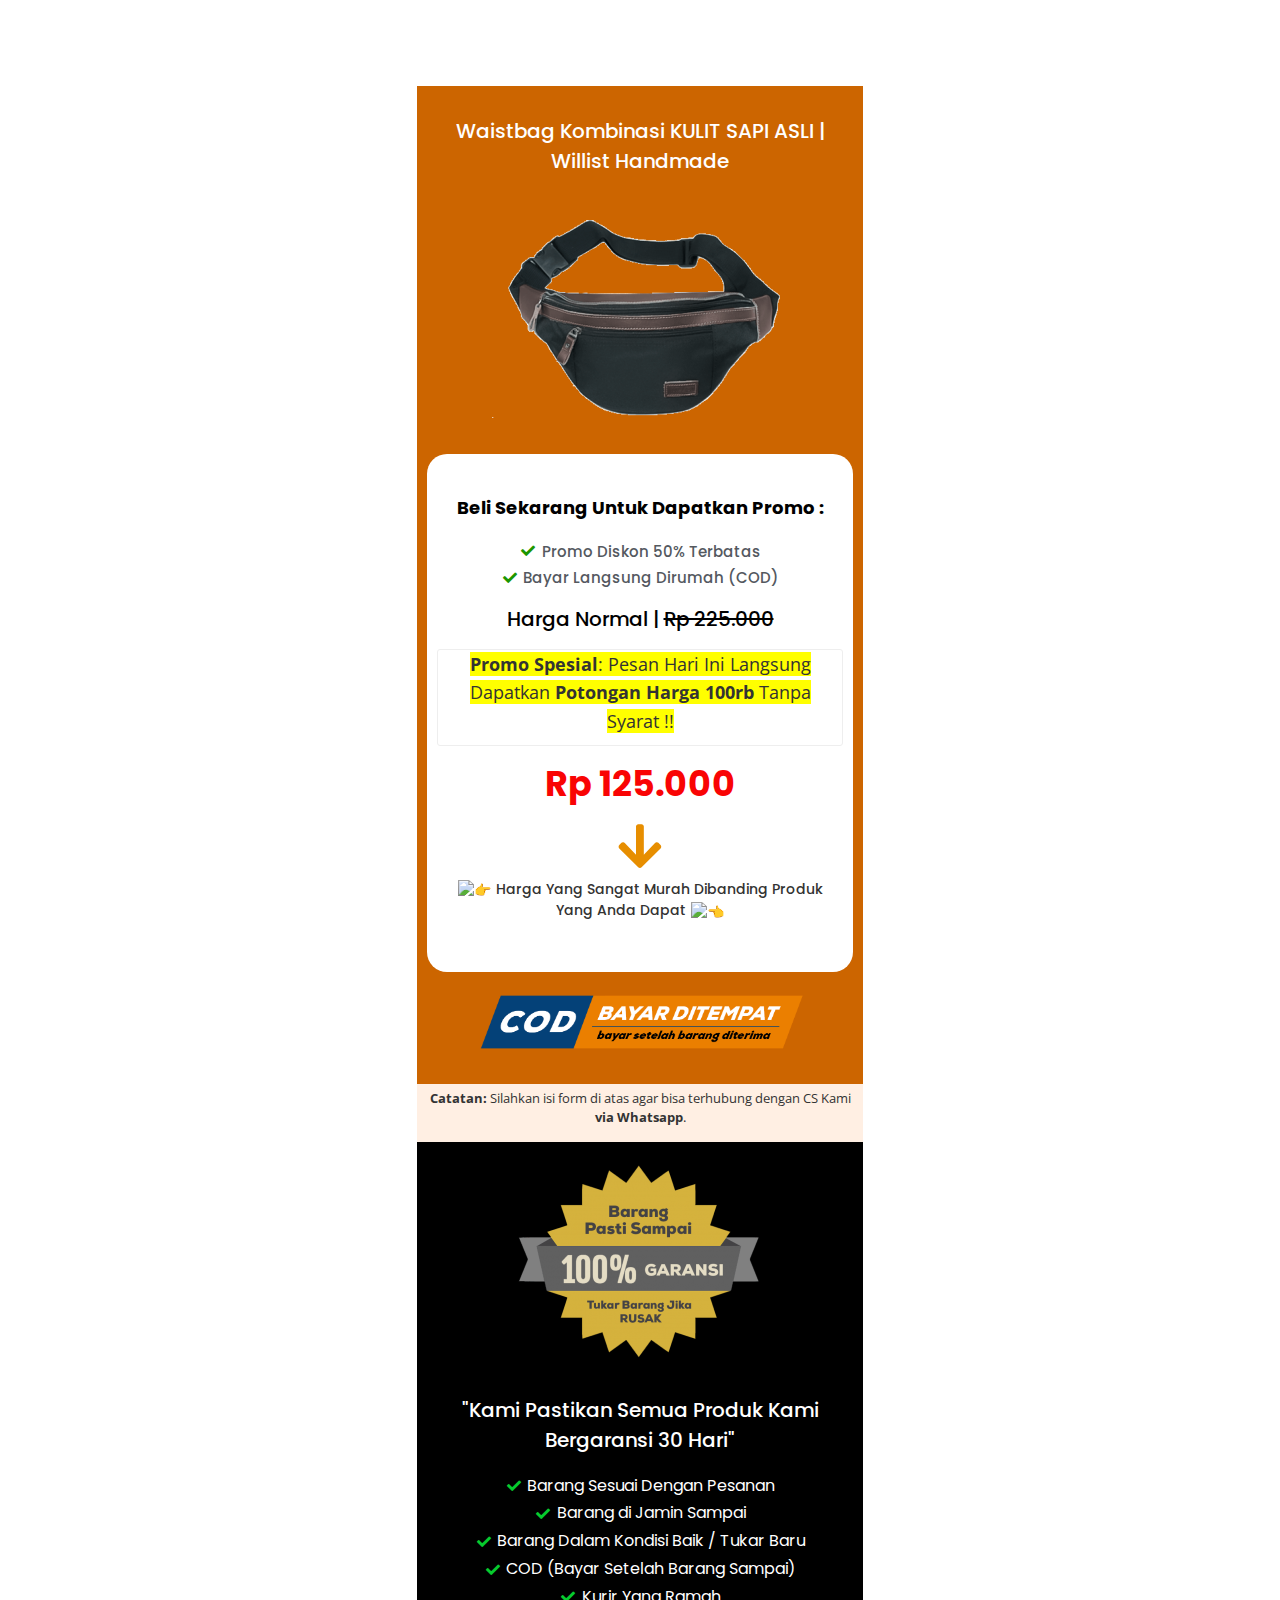
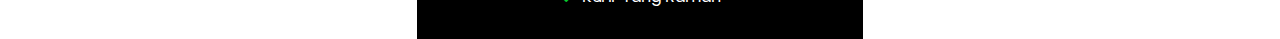
==== commit 55e41278: "1.1" ====
--- a/index.html
+++ b/index.html
@@ -22,11 +22,11 @@
 	padding: 0 !important;
 }</style>
 	<link rel="stylesheet" id="wp-block-library-css" href="./wp-includes/css/dist/block-library/style.min.css?ver=5.8.1" type="text/css" media="all">
-<link rel="stylesheet" id="elementor-icons-css" href="./wp-content/plugins/elementor/assets/lib/eicons/css/elementor-icons.min.css?ver=5.12.0" type="text/css" media="all">
-<link rel="stylesheet" id="elementor-frontend-legacy-css" href="./wp-content/plugins/elementor/assets/css/frontend-legacy.min.css?ver=3.4.5" type="text/css" media="all">
-<link rel="stylesheet" id="elementor-frontend-css" href="./wp-content/plugins/elementor/assets/css/frontend.min.css?ver=3.4.5" type="text/css" media="all">
+<link rel="stylesheet" id="elementor-icons-css" href="./wp-content/plugins/elementor/assets/lib/eicons/css/elementor-icons.min.css?ver=5.13.0" type="text/css" media="all">
+<link rel="stylesheet" id="elementor-frontend-legacy-css" href="./wp-content/plugins/elementor/assets/css/frontend-legacy.min.css?ver=3.4.6" type="text/css" media="all">
+<link rel="stylesheet" id="elementor-frontend-css" href="./wp-content/plugins/elementor/assets/css/frontend.min.css?ver=3.4.6" type="text/css" media="all">
 <style id="elementor-frontend-inline-css" type="text/css">@font-face{font-family:eicons;src:url(./wp-content/plugins/elementor/assets/lib/eicons/fonts/eicons.eot?5.10.0);src:url(./wp-content/plugins/elementor/assets/lib/eicons/fonts/eicons.eot?5.10.0#iefix) format("embedded-opentype"),url(./wp-content/plugins/elementor/assets/lib/eicons/fonts/eicons.woff2?5.10.0) format("woff2"),url(./wp-content/plugins/elementor/assets/lib/eicons/fonts/eicons.woff?5.10.0) format("woff"),url(./wp-content/plugins/elementor/assets/lib/eicons/fonts/eicons.ttf?5.10.0) format("truetype"),url(./wp-content/plugins/elementor/assets/lib/eicons/fonts/eicons.svg?5.10.0#eicon) format("svg");font-weight:400;font-style:normal}
-.elementor-kit-5{--e-global-color-primary:#000000;--e-global-color-secondary:#54595F;--e-global-color-text:#333333;--e-global-color-accent:#008AE9;--e-global-color-764397d:#FFFFFF;--e-global-typography-primary-font-family:"Open Sans";--e-global-typography-primary-font-size:20px;--e-global-typography-primary-font-weight:normal;--e-global-typography-secondary-font-family:"Roboto Slab";--e-global-typography-secondary-font-weight:400;--e-global-typography-text-font-family:"Open Sans";--e-global-typography-text-font-size:20px;--e-global-typography-text-font-weight:normal;--e-global-typography-accent-font-family:"Roboto";--e-global-typography-accent-font-weight:500;font-family:"Open Sans", Sans-serif;font-size:20px;background-color:#FFFFFF;}.elementor-kit-5 h1{font-family:"Open Sans", Sans-serif;}.elementor-section.elementor-section-boxed > .elementor-container{max-width:768px;}.elementor-widget:not(:last-child){margin-bottom:0px;}{}h1.entry-title{display:var(--page-title-display);}@media(max-width:1024px){.elementor-section.elementor-section-boxed > .elementor-container{max-width:768px;}}@media(max-width:767px){.elementor-kit-5{font-size:18px;}.elementor-section.elementor-section-boxed > .elementor-container{max-width:767px;}}/* Start custom CSS */.attention{font-size:19px;margin:20px 0;background-color:#fef5c4;border:1px solid #fadf98;padding:13px;line-height:1.5;box-shadow:0 0 10px rgba(0,0,0,0.1);-moz-box-shadow:0 0 10px rgba(0,0,0,0.1);-webkit-box-shadow:0 0 10px rgba(0,0,0,0.1);-ms-box-shadow:0 0 10px rgba(0,0,0,0.1)}
+.elementor-kit-5{--e-global-color-primary:#000000;--e-global-color-secondary:#54595F;--e-global-color-text:#333333;--e-global-color-accent:#008AE9;--e-global-color-764397d:#FFFFFF;--e-global-typography-primary-font-family:"Open Sans";--e-global-typography-primary-font-size:20px;--e-global-typography-primary-font-weight:normal;--e-global-typography-secondary-font-family:"Roboto Slab";--e-global-typography-secondary-font-weight:400;--e-global-typography-text-font-family:"Open Sans";--e-global-typography-text-font-size:20px;--e-global-typography-text-font-weight:normal;--e-global-typography-accent-font-family:"Roboto";--e-global-typography-accent-font-weight:500;font-family:"Open Sans", Sans-serif;font-size:20px;background-color:#FFFFFF;}.elementor-kit-5 h1{font-family:"Open Sans", Sans-serif;}.elementor-section.elementor-section-boxed > .elementor-container{max-width:446px;}.elementor-widget:not(:last-child){margin-bottom:0px;}{}h1.entry-title{display:var(--page-title-display);}@media(max-width:1024px){.elementor-section.elementor-section-boxed > .elementor-container{max-width:768px;}}@media(max-width:767px){.elementor-kit-5{font-size:18px;}.elementor-section.elementor-section-boxed > .elementor-container{max-width:767px;}}/* Start custom CSS */.attention{font-size:19px;margin:20px 0;background-color:#fef5c4;border:1px solid #fadf98;padding:13px;line-height:1.5;box-shadow:0 0 10px rgba(0,0,0,0.1);-moz-box-shadow:0 0 10px rgba(0,0,0,0.1);-webkit-box-shadow:0 0 10px rgba(0,0,0,0.1);-ms-box-shadow:0 0 10px rgba(0,0,0,0.1)}
 @media (max-width: 480px) {
 
 .attention{font-size:16px;margin:10px 0}
@@ -45,17 +45,16 @@
 					.elementor-widget-search-form .elementor-lightbox .dialog-lightbox-close-button,
 					.elementor-widget-search-form .elementor-lightbox .dialog-lightbox-close-button:hover,
 					.elementor-widget-search-form.elementor-search-form--skin-full_screen input[type="search"].elementor-search-form__input{color:var( --e-global-color-text );fill:var( --e-global-color-text );}.elementor-widget-search-form .elementor-search-form__submit{font-family:var( --e-global-typography-text-font-family ), Sans-serif;font-size:var( --e-global-typography-text-font-size );font-weight:var( --e-global-typography-text-font-weight );background-color:var( --e-global-color-secondary );}.elementor-widget-author-box .elementor-author-box__name{color:var( --e-global-color-secondary );font-family:var( --e-global-typography-primary-font-family ), Sans-serif;font-size:var( --e-global-typography-primary-font-size );font-weight:var( --e-global-typography-primary-font-weight );}.elementor-widget-author-box .elementor-author-box__bio{color:var( --e-global-color-text );font-family:var( --e-global-typography-text-font-family ), Sans-serif;font-size:var( --e-global-typography-text-font-size );font-weight:var( --e-global-typography-text-font-weight );}.elementor-widget-author-box .elementor-author-box__button{color:var( --e-global-color-secondary );border-color:var( --e-global-color-secondary );font-family:var( --e-global-typography-accent-font-family ), Sans-serif;font-weight:var( --e-global-typography-accent-font-weight );}.elementor-widget-author-box .elementor-author-box__button:hover{border-color:var( --e-global-color-secondary );color:var( --e-global-color-secondary );}.elementor-widget-post-navigation span.post-navigation__prev--label{color:var( --e-global-color-text );}.elementor-widget-post-navigation span.post-navigation__next--label{color:var( --e-global-color-text );}.elementor-widget-post-navigation span.post-navigation__prev--label, .elementor-widget-post-navigation span.post-navigation__next--label{font-family:var( --e-global-typography-secondary-font-family ), Sans-serif;font-weight:var( --e-global-typography-secondary-font-weight );}.elementor-widget-post-navigation span.post-navigation__prev--title, .elementor-widget-post-navigation span.post-navigation__next--title{color:var( --e-global-color-secondary );font-family:var( --e-global-typography-secondary-font-family ), Sans-serif;font-weight:var( --e-global-typography-secondary-font-weight );}.elementor-widget-post-info .elementor-icon-list-item:not(:last-child):after{border-color:var( --e-global-color-text );}.elementor-widget-post-info .elementor-icon-list-icon i{color:var( --e-global-color-primary );}.elementor-widget-post-info .elementor-icon-list-icon svg{fill:var( --e-global-color-primary );}.elementor-widget-post-info .elementor-icon-list-text, .elementor-widget-post-info .elementor-icon-list-text a{color:var( --e-global-color-secondary );}.elementor-widget-post-info .elementor-icon-list-item{font-family:var( --e-global-typography-text-font-family ), Sans-serif;font-size:var( --e-global-typography-text-font-size );font-weight:var( --e-global-typography-text-font-weight );}.elementor-widget-sitemap .elementor-sitemap-title{color:var( --e-global-color-primary );font-family:var( --e-global-typography-primary-font-family ), Sans-serif;font-size:var( --e-global-typography-primary-font-size );font-weight:var( --e-global-typography-primary-font-weight );}.elementor-widget-sitemap .elementor-sitemap-item, .elementor-widget-sitemap span.elementor-sitemap-list, .elementor-widget-sitemap .elementor-sitemap-item a{color:var( --e-global-color-text );font-family:var( --e-global-typography-text-font-family ), Sans-serif;font-size:var( --e-global-typography-text-font-size );font-weight:var( --e-global-typography-text-font-weight );}.elementor-widget-sitemap .elementor-sitemap-item{color:var( --e-global-color-text );}.elementor-widget-blockquote .elementor-blockquote__content{color:var( --e-global-color-text );}.elementor-widget-blockquote .elementor-blockquote__author{color:var( --e-global-color-secondary );}.elementor-widget-lottie{--caption-color:var( --e-global-color-text );}.elementor-widget-lottie .e-lottie__caption{font-family:var( --e-global-typography-text-font-family ), Sans-serif;font-size:var( --e-global-typography-text-font-size );font-weight:var( --e-global-typography-text-font-weight );}.elementor-widget-video-playlist .e-tabs-header .e-tabs-title{color:var( --e-global-color-text );}.elementor-widget-video-playlist .e-tabs-header .e-tabs-videos-count{color:var( --e-global-color-text );}.elementor-widget-video-playlist .e-tabs-header .e-tabs-header-right-side i{color:var( --e-global-color-text );}.elementor-widget-video-playlist .e-tabs-header .e-tabs-header-right-side svg{fill:var( --e-global-color-text );}.elementor-widget-video-playlist .e-tab-title .e-tab-title-text{color:var( --e-global-color-text );font-family:var( --e-global-typography-text-font-family ), Sans-serif;font-size:var( --e-global-typography-text-font-size );font-weight:var( --e-global-typography-text-font-weight );}.elementor-widget-video-playlist .e-tab-title .e-tab-title-text a{color:var( --e-global-color-text );}.elementor-widget-video-playlist .e-tab-title .e-tab-duration{color:var( --e-global-color-text );}.elementor-widget-video-playlist .e-tabs-items-wrapper .e-tab-title:where( .e-active, :hover ) .e-tab-title-text{color:var( --e-global-color-text );font-family:var( --e-global-typography-text-font-family ), Sans-serif;font-size:var( --e-global-typography-text-font-size );font-weight:var( --e-global-typography-text-font-weight );}.elementor-widget-video-playlist .e-tabs-items-wrapper .e-tab-title:where( .e-active, :hover ) .e-tab-title-text a{color:var( --e-global-color-text );}.elementor-widget-video-playlist .e-tabs-items-wrapper .e-tab-title:where( .e-active, :hover ) .e-tab-duration{color:var( --e-global-color-text );}.elementor-widget-video-playlist .e-tabs-items-wrapper .e-section-title{color:var( --e-global-color-text );}.elementor-widget-video-playlist .e-tabs-inner-tabs .e-inner-tabs-wrapper .e-inner-tab-title a{font-family:var( --e-global-typography-text-font-family ), Sans-serif;font-size:var( --e-global-typography-text-font-size );font-weight:var( --e-global-typography-text-font-weight );}.elementor-widget-video-playlist .e-tabs-inner-tabs .e-inner-tabs-content-wrapper .e-inner-tab-content .e-inner-tab-text{font-family:var( --e-global-typography-text-font-family ), Sans-serif;font-size:var( --e-global-typography-text-font-size );font-weight:var( --e-global-typography-text-font-weight );}.elementor-widget-video-playlist .e-tabs-inner-tabs .e-inner-tabs-content-wrapper .e-inner-tab-content button{color:var( --e-global-color-text );font-family:var( --e-global-typography-accent-font-family ), Sans-serif;font-weight:var( --e-global-typography-accent-font-weight );}.elementor-widget-video-playlist .e-tabs-inner-tabs .e-inner-tabs-content-wrapper .e-inner-tab-content button:hover{color:var( --e-global-color-text );}.elementor-widget-paypal-button .elementor-button{font-family:var( --e-global-typography-accent-font-family ), Sans-serif;font-weight:var( --e-global-typography-accent-font-weight );background-color:var( --e-global-color-accent );}.elementor-widget-paypal-button .elementor-message{font-family:var( --e-global-typography-text-font-family ), Sans-serif;font-size:var( --e-global-typography-text-font-size );font-weight:var( --e-global-typography-text-font-weight );}@media(max-width:1024px){.elementor-widget-heading .elementor-heading-title{font-size:var( --e-global-typography-primary-font-size );}.elementor-widget-image .widget-image-caption{font-size:var( --e-global-typography-text-font-size );}.elementor-widget-text-editor{font-size:var( --e-global-typography-text-font-size );}.elementor-widget-image-box .elementor-image-box-title{font-size:var( --e-global-typography-primary-font-size );}.elementor-widget-image-box .elementor-image-box-description{font-size:var( --e-global-typography-text-font-size );}.elementor-widget-icon-box .elementor-icon-box-title, .elementor-widget-icon-box .elementor-icon-box-title a{font-size:var( --e-global-typography-primary-font-size );}.elementor-widget-icon-box .elementor-icon-box-description{font-size:var( --e-global-typography-text-font-size );}.elementor-widget-star-rating .elementor-star-rating__title{font-size:var( --e-global-typography-text-font-size );}.elementor-widget-icon-list .elementor-icon-list-item > .elementor-icon-list-text, .elementor-widget-icon-list .elementor-icon-list-item > a{font-size:var( --e-global-typography-text-font-size );}.elementor-widget-counter .elementor-counter-number-wrapper{font-size:var( --e-global-typography-primary-font-size );}.elementor-widget-progress .elementor-title{font-size:var( --e-global-typography-text-font-size );}.elementor-widget-testimonial .elementor-testimonial-content{font-size:var( --e-global-typography-text-font-size );}.elementor-widget-testimonial .elementor-testimonial-name{font-size:var( --e-global-typography-primary-font-size );}.elementor-widget-tabs .elementor-tab-title{font-size:var( --e-global-typography-primary-font-size );}.elementor-widget-tabs .elementor-tab-content{font-size:var( --e-global-typography-text-font-size );}.elementor-widget-accordion .elementor-accordion-title{font-size:var( --e-global-typography-primary-font-size );}.elementor-widget-accordion .elementor-tab-content{font-size:var( --e-global-typography-text-font-size );}.elementor-widget-toggle .elementor-toggle-title{font-size:var( --e-global-typography-primary-font-size );}.elementor-widget-toggle .elementor-tab-content{font-size:var( --e-global-typography-text-font-size );}.elementor-widget-alert .elementor-alert-title{font-size:var( --e-global-typography-primary-font-size );}.elementor-widget-alert .elementor-alert-description{font-size:var( --e-global-typography-text-font-size );}.elementor-widget-text-path{font-size:var( --e-global-typography-text-font-size );}.elementor-widget-theme-site-logo .widget-image-caption{font-size:var( --e-global-typography-text-font-size );}.elementor-widget-theme-site-title .elementor-heading-title{font-size:var( --e-global-typography-primary-font-size );}.elementor-widget-theme-page-title .elementor-heading-title{font-size:var( --e-global-typography-primary-font-size );}.elementor-widget-theme-post-title .elementor-heading-title{font-size:var( --e-global-typography-primary-font-size );}.elementor-widget-theme-post-excerpt .elementor-widget-container{font-size:var( --e-global-typography-text-font-size );}.elementor-widget-theme-post-content{font-size:var( --e-global-typography-text-font-size );}.elementor-widget-theme-post-featured-image .widget-image-caption{font-size:var( --e-global-typography-text-font-size );}.elementor-widget-theme-archive-title .elementor-heading-title{font-size:var( --e-global-typography-primary-font-size );}.elementor-widget-archive-posts .elementor-post__title, .elementor-widget-archive-posts .elementor-post__title a{font-size:var( --e-global-typography-primary-font-size );}.elementor-widget-archive-posts .elementor-post__excerpt p{font-size:var( --e-global-typography-text-font-size );}.elementor-widget-archive-posts .elementor-posts-nothing-found{font-size:var( --e-global-typography-text-font-size );}.elementor-widget-posts .elementor-post__title, .elementor-widget-posts .elementor-post__title a{font-size:var( --e-global-typography-primary-font-size );}.elementor-widget-posts .elementor-post__excerpt p{font-size:var( --e-global-typography-text-font-size );}.elementor-widget-portfolio .elementor-portfolio-item__title{font-size:var( --e-global-typography-primary-font-size );}.elementor-widget-portfolio .elementor-portfolio__filter{font-size:var( --e-global-typography-primary-font-size );}.elementor-widget-gallery .elementor-gallery-item__title{font-size:var( --e-global-typography-primary-font-size );}.elementor-widget-gallery .elementor-gallery-item__description{font-size:var( --e-global-typography-text-font-size );}.elementor-widget-gallery .elementor-gallery-title{font-size:var( --e-global-typography-primary-font-size );}.elementor-widget-form .elementor-field-group > label{font-size:var( --e-global-typography-text-font-size );}.elementor-widget-form .elementor-field-type-html{font-size:var( --e-global-typography-text-font-size );}.elementor-widget-form .elementor-field-group .elementor-field, .elementor-widget-form .elementor-field-subgroup label{font-size:var( --e-global-typography-text-font-size );}.elementor-widget-form .elementor-message{font-size:var( --e-global-typography-text-font-size );}.elementor-widget-login .elementor-form-fields-wrapper label{font-size:var( --e-global-typography-text-font-size );}.elementor-widget-login .elementor-field-group .elementor-field, .elementor-widget-login .elementor-field-subgroup label{font-size:var( --e-global-typography-text-font-size );}.elementor-widget-login .elementor-widget-container .elementor-login__logged-in-message{font-size:var( --e-global-typography-text-font-size );}.elementor-widget-slides .elementor-slide-heading{font-size:var( --e-global-typography-primary-font-size );}.elementor-widget-nav-menu .elementor-nav-menu .elementor-item{font-size:var( --e-global-typography-primary-font-size );}.elementor-widget-animated-headline .elementor-headline{font-size:var( --e-global-typography-primary-font-size );}.elementor-widget-hotspot .widget-image-caption{font-size:var( --e-global-typography-text-font-size );}.elementor-widget-hotspot .e-hotspot__label{font-size:var( --e-global-typography-primary-font-size );}.elementor-widget-price-list .elementor-price-list-header{font-size:var( --e-global-typography-primary-font-size );}.elementor-widget-price-list .elementor-price-list-description{font-size:var( --e-global-typography-text-font-size );}.elementor-widget-price-table .elementor-price-table__heading{font-size:var( --e-global-typography-primary-font-size );}.elementor-widget-price-table .elementor-price-table .elementor-price-table__price{font-size:var( --e-global-typography-primary-font-size );}.elementor-widget-price-table .elementor-price-table__original-price{font-size:var( --e-global-typography-primary-font-size );}.elementor-widget-price-table .elementor-price-table__features-list li{font-size:var( --e-global-typography-text-font-size );}.elementor-widget-price-table .elementor-price-table__additional_info{font-size:var( --e-global-typography-text-font-size );}.elementor-widget-flip-box .elementor-flip-box__front .elementor-flip-box__layer__title{font-size:var( --e-global-typography-primary-font-size );}.elementor-widget-flip-box .elementor-flip-box__front .elementor-flip-box__layer__description{font-size:var( --e-global-typography-text-font-size );}.elementor-widget-flip-box .elementor-flip-box__back .elementor-flip-box__layer__title{font-size:var( --e-global-typography-primary-font-size );}.elementor-widget-flip-box .elementor-flip-box__back .elementor-flip-box__layer__description{font-size:var( --e-global-typography-text-font-size );}.elementor-widget-call-to-action .elementor-cta__title{font-size:var( --e-global-typography-primary-font-size );}.elementor-widget-call-to-action .elementor-cta__description{font-size:var( --e-global-typography-text-font-size );}.elementor-widget-testimonial-carousel .elementor-testimonial__text{font-size:var( --e-global-typography-text-font-size );}.elementor-widget-testimonial-carousel .elementor-testimonial__name{font-size:var( --e-global-typography-primary-font-size );}.elementor-widget-reviews .elementor-testimonial__header, .elementor-widget-reviews .elementor-testimonial__name{font-size:var( --e-global-typography-primary-font-size );}.elementor-widget-reviews .elementor-testimonial__text{font-size:var( --e-global-typography-text-font-size );}.elementor-widget-table-of-contents .elementor-toc__header, .elementor-widget-table-of-contents .elementor-toc__header-title{font-size:var( --e-global-typography-primary-font-size );}.elementor-widget-table-of-contents .elementor-toc__list-item{font-size:var( --e-global-typography-text-font-size );}.elementor-widget-countdown .elementor-countdown-digits{font-size:var( --e-global-typography-text-font-size );}.elementor-widget-countdown .elementor-countdown-expire--message{font-size:var( --e-global-typography-text-font-size );}.elementor-widget-search-form input[type="search"].elementor-search-form__input{font-size:var( --e-global-typography-text-font-size );}.elementor-widget-search-form .elementor-search-form__submit{font-size:var( --e-global-typography-text-font-size );}.elementor-widget-author-box .elementor-author-box__name{font-size:var( --e-global-typography-primary-font-size );}.elementor-widget-author-box .elementor-author-box__bio{font-size:var( --e-global-typography-text-font-size );}.elementor-widget-post-info .elementor-icon-list-item{font-size:var( --e-global-typography-text-font-size );}.elementor-widget-sitemap .elementor-sitemap-title{font-size:var( --e-global-typography-primary-font-size );}.elementor-widget-sitemap .elementor-sitemap-item, .elementor-widget-sitemap span.elementor-sitemap-list, .elementor-widget-sitemap .elementor-sitemap-item a{font-size:var( --e-global-typography-text-font-size );}.elementor-widget-lottie .e-lottie__caption{font-size:var( --e-global-typography-text-font-size );}.elementor-widget-video-playlist .e-tab-title .e-tab-title-text{font-size:var( --e-global-typography-text-font-size );}.elementor-widget-video-playlist .e-tabs-items-wrapper .e-tab-title:where( .e-active, :hover ) .e-tab-title-text{font-size:var( --e-global-typography-text-font-size );}.elementor-widget-video-playlist .e-tabs-inner-tabs .e-inner-tabs-wrapper .e-inner-tab-title a{font-size:var( --e-global-typography-text-font-size );}.elementor-widget-video-playlist .e-tabs-inner-tabs .e-inner-tabs-content-wrapper .e-inner-tab-content .e-inner-tab-text{font-size:var( --e-global-typography-text-font-size );}.elementor-widget-paypal-button .elementor-message{font-size:var( --e-global-typography-text-font-size );}}@media(max-width:767px){.elementor-widget-heading .elementor-heading-title{font-size:var( --e-global-typography-primary-font-size );}.elementor-widget-image .widget-image-caption{font-size:var( --e-global-typography-text-font-size );}.elementor-widget-text-editor{font-size:var( --e-global-typography-text-font-size );}.elementor-widget-image-box .elementor-image-box-title{font-size:var( --e-global-typography-primary-font-size );}.elementor-widget-image-box .elementor-image-box-description{font-size:var( --e-global-typography-text-font-size );}.elementor-widget-icon-box .elementor-icon-box-title, .elementor-widget-icon-box .elementor-icon-box-title a{font-size:var( --e-global-typography-primary-font-size );}.elementor-widget-icon-box .elementor-icon-box-description{font-size:var( --e-global-typography-text-font-size );}.elementor-widget-star-rating .elementor-star-rating__title{font-size:var( --e-global-typography-text-font-size );}.elementor-widget-icon-list .elementor-icon-list-item > .elementor-icon-list-text, .elementor-widget-icon-list .elementor-icon-list-item > a{font-size:var( --e-global-typography-text-font-size );}.elementor-widget-counter .elementor-counter-number-wrapper{font-size:var( --e-global-typography-primary-font-size );}.elementor-widget-progress .elementor-title{font-size:var( --e-global-typography-text-font-size );}.elementor-widget-testimonial .elementor-testimonial-content{font-size:var( --e-global-typography-text-font-size );}.elementor-widget-testimonial .elementor-testimonial-name{font-size:var( --e-global-typography-primary-font-size );}.elementor-widget-tabs .elementor-tab-title{font-size:var( --e-global-typography-primary-font-size );}.elementor-widget-tabs .elementor-tab-content{font-size:var( --e-global-typography-text-font-size );}.elementor-widget-accordion .elementor-accordion-title{font-size:var( --e-global-typography-primary-font-size );}.elementor-widget-accordion .elementor-tab-content{font-size:var( --e-global-typography-text-font-size );}.elementor-widget-toggle .elementor-toggle-title{font-size:var( --e-global-typography-primary-font-size );}.elementor-widget-toggle .elementor-tab-content{font-size:var( --e-global-typography-text-font-size );}.elementor-widget-alert .elementor-alert-title{font-size:var( --e-global-typography-primary-font-size );}.elementor-widget-alert .elementor-alert-description{font-size:var( --e-global-typography-text-font-size );}.elementor-widget-text-path{font-size:var( --e-global-typography-text-font-size );}.elementor-widget-theme-site-logo .widget-image-caption{font-size:var( --e-global-typography-text-font-size );}.elementor-widget-theme-site-title .elementor-heading-title{font-size:var( --e-global-typography-primary-font-size );}.elementor-widget-theme-page-title .elementor-heading-title{font-size:var( --e-global-typography-primary-font-size );}.elementor-widget-theme-post-title .elementor-heading-title{font-size:var( --e-global-typography-primary-font-size );}.elementor-widget-theme-post-excerpt .elementor-widget-container{font-size:var( --e-global-typography-text-font-size );}.elementor-widget-theme-post-content{font-size:var( --e-global-typography-text-font-size );}.elementor-widget-theme-post-featured-image .widget-image-caption{font-size:var( --e-global-typography-text-font-size );}.elementor-widget-theme-archive-title .elementor-heading-title{font-size:var( --e-global-typography-primary-font-size );}.elementor-widget-archive-posts .elementor-post__title, .elementor-widget-archive-posts .elementor-post__title a{font-size:var( --e-global-typography-primary-font-size );}.elementor-widget-archive-posts .elementor-post__excerpt p{font-size:var( --e-global-typography-text-font-size );}.elementor-widget-archive-posts .elementor-posts-nothing-found{font-size:var( --e-global-typography-text-font-size );}.elementor-widget-posts .elementor-post__title, .elementor-widget-posts .elementor-post__title a{font-size:var( --e-global-typography-primary-font-size );}.elementor-widget-posts .elementor-post__excerpt p{font-size:var( --e-global-typography-text-font-size );}.elementor-widget-portfolio .elementor-portfolio-item__title{font-size:var( --e-global-typography-primary-font-size );}.elementor-widget-portfolio .elementor-portfolio__filter{font-size:var( --e-global-typography-primary-font-size );}.elementor-widget-gallery .elementor-gallery-item__title{font-size:var( --e-global-typography-primary-font-size );}.elementor-widget-gallery .elementor-gallery-item__description{font-size:var( --e-global-typography-text-font-size );}.elementor-widget-gallery .elementor-gallery-title{font-size:var( --e-global-typography-primary-font-size );}.elementor-widget-form .elementor-field-group > label{font-size:var( --e-global-typography-text-font-size );}.elementor-widget-form .elementor-field-type-html{font-size:var( --e-global-typography-text-font-size );}.elementor-widget-form .elementor-field-group .elementor-field, .elementor-widget-form .elementor-field-subgroup label{font-size:var( --e-global-typography-text-font-size );}.elementor-widget-form .elementor-message{font-size:var( --e-global-typography-text-font-size );}.elementor-widget-login .elementor-form-fields-wrapper label{font-size:var( --e-global-typography-text-font-size );}.elementor-widget-login .elementor-field-group .elementor-field, .elementor-widget-login .elementor-field-subgroup label{font-size:var( --e-global-typography-text-font-size );}.elementor-widget-login .elementor-widget-container .elementor-login__logged-in-message{font-size:var( --e-global-typography-text-font-size );}.elementor-widget-slides .elementor-slide-heading{font-size:var( --e-global-typography-primary-font-size );}.elementor-widget-nav-menu .elementor-nav-menu .elementor-item{font-size:var( --e-global-typography-primary-font-size );}.elementor-widget-animated-headline .elementor-headline{font-size:var( --e-global-typography-primary-font-size );}.elementor-widget-hotspot .widget-image-caption{font-size:var( --e-global-typography-text-font-size );}.elementor-widget-hotspot .e-hotspot__label{font-size:var( --e-global-typography-primary-font-size );}.elementor-widget-price-list .elementor-price-list-header{font-size:var( --e-global-typography-primary-font-size );}.elementor-widget-price-list .elementor-price-list-description{font-size:var( --e-global-typography-text-font-size );}.elementor-widget-price-table .elementor-price-table__heading{font-size:var( --e-global-typography-primary-font-size );}.elementor-widget-price-table .elementor-price-table .elementor-price-table__price{font-size:var( --e-global-typography-primary-font-size );}.elementor-widget-price-table .elementor-price-table__original-price{font-size:var( --e-global-typography-primary-font-size );}.elementor-widget-price-table .elementor-price-table__features-list li{font-size:var( --e-global-typography-text-font-size );}.elementor-widget-price-table .elementor-price-table__additional_info{font-size:var( --e-global-typography-text-font-size );}.elementor-widget-flip-box .elementor-flip-box__front .elementor-flip-box__layer__title{font-size:var( --e-global-typography-primary-font-size );}.elementor-widget-flip-box .elementor-flip-box__front .elementor-flip-box__layer__description{font-size:var( --e-global-typography-text-font-size );}.elementor-widget-flip-box .elementor-flip-box__back .elementor-flip-box__layer__title{font-size:var( --e-global-typography-primary-font-size );}.elementor-widget-flip-box .elementor-flip-box__back .elementor-flip-box__layer__description{font-size:var( --e-global-typography-text-font-size );}.elementor-widget-call-to-action .elementor-cta__title{font-size:var( --e-global-typography-primary-font-size );}.elementor-widget-call-to-action .elementor-cta__description{font-size:var( --e-global-typography-text-font-size );}.elementor-widget-testimonial-carousel .elementor-testimonial__text{font-size:var( --e-global-typography-text-font-size );}.elementor-widget-testimonial-carousel .elementor-testimonial__name{font-size:var( --e-global-typography-primary-font-size );}.elementor-widget-reviews .elementor-testimonial__header, .elementor-widget-reviews .elementor-testimonial__name{font-size:var( --e-global-typography-primary-font-size );}.elementor-widget-reviews .elementor-testimonial__text{font-size:var( --e-global-typography-text-font-size );}.elementor-widget-table-of-contents .elementor-toc__header, .elementor-widget-table-of-contents .elementor-toc__header-title{font-size:var( --e-global-typography-primary-font-size );}.elementor-widget-table-of-contents .elementor-toc__list-item{font-size:var( --e-global-typography-text-font-size );}.elementor-widget-countdown .elementor-countdown-digits{font-size:var( --e-global-typography-text-font-size );}.elementor-widget-countdown .elementor-countdown-expire--message{font-size:var( --e-global-typography-text-font-size );}.elementor-widget-search-form input[type="search"].elementor-search-form__input{font-size:var( --e-global-typography-text-font-size );}.elementor-widget-search-form .elementor-search-form__submit{font-size:var( --e-global-typography-text-font-size );}.elementor-widget-author-box .elementor-author-box__name{font-size:var( --e-global-typography-primary-font-size );}.elementor-widget-author-box .elementor-author-box__bio{font-size:var( --e-global-typography-text-font-size );}.elementor-widget-post-info .elementor-icon-list-item{font-size:var( --e-global-typography-text-font-size );}.elementor-widget-sitemap .elementor-sitemap-title{font-size:var( --e-global-typography-primary-font-size );}.elementor-widget-sitemap .elementor-sitemap-item, .elementor-widget-sitemap span.elementor-sitemap-list, .elementor-widget-sitemap .elementor-sitemap-item a{font-size:var( --e-global-typography-text-font-size );}.elementor-widget-lottie .e-lottie__caption{font-size:var( --e-global-typography-text-font-size );}.elementor-widget-video-playlist .e-tab-title .e-tab-title-text{font-size:var( --e-global-typography-text-font-size );}.elementor-widget-video-playlist .e-tabs-items-wrapper .e-tab-title:where( .e-active, :hover ) .e-tab-title-text{font-size:var( --e-global-typography-text-font-size );}.elementor-widget-video-playlist .e-tabs-inner-tabs .e-inner-tabs-wrapper .e-inner-tab-title a{font-size:var( --e-global-typography-text-font-size );}.elementor-widget-video-playlist .e-tabs-inner-tabs .e-inner-tabs-content-wrapper .e-inner-tab-content .e-inner-tab-text{font-size:var( --e-global-typography-text-font-size );}.elementor-widget-paypal-button .elementor-message{font-size:var( --e-global-typography-text-font-size );}}
-.elementor-772 .elementor-element.elementor-element-808b82e > .elementor-element-populated{margin:0px 0px 0px 0px;padding:0px 0px 0px 0px;}.elementor-772 .elementor-element.elementor-element-2460dd6 > .elementor-widget-container{margin:0px 0px 0px 0px;padding:0px 0px 0px 0px;}.elementor-772 .elementor-element.elementor-element-3ba8200 > .elementor-widget-container{margin:0px 0px 0px 0px;padding:0px 0px 0px 0px;}.elementor-772 .elementor-element.elementor-element-d8abcc1 > .elementor-widget-container{margin:0px 0px 0px 0px;padding:0px 0px 0px 0px;}.elementor-772 .elementor-element.elementor-element-b02cc5d > .elementor-widget-container{margin:0px 0px 0px 0px;padding:0px 0px 0px 0px;}.elementor-772 .elementor-element.elementor-element-7b9e387 .elementor-spacer-inner{height:50px;}.elementor-772 .elementor-element.elementor-element-8f5f147 .elementor-icon-wrapper{text-align:center;}.elementor-772 .elementor-element.elementor-element-8f5f147.elementor-view-stacked .elementor-icon{background-color:#FF0000;}.elementor-772 .elementor-element.elementor-element-8f5f147.elementor-view-framed .elementor-icon, .elementor-772 .elementor-element.elementor-element-8f5f147.elementor-view-default .elementor-icon{color:#FF0000;border-color:#FF0000;}.elementor-772 .elementor-element.elementor-element-8f5f147.elementor-view-framed .elementor-icon, .elementor-772 .elementor-element.elementor-element-8f5f147.elementor-view-default .elementor-icon svg{fill:#FF0000;}.elementor-772 .elementor-element.elementor-element-8f5f147 .elementor-icon{font-size:119px;}.elementor-772 .elementor-element.elementor-element-8f5f147 .elementor-icon i, .elementor-772 .elementor-element.elementor-element-8f5f147 .elementor-icon svg{transform:rotate(0deg);}.elementor-772 .elementor-element.elementor-element-77daea8 > .elementor-container > .elementor-row > .elementor-column > .elementor-column-wrap > .elementor-widget-wrap{align-content:center;align-items:center;}.elementor-bc-flex-widget .elementor-772 .elementor-element.elementor-element-52d3c2b2.elementor-column .elementor-column-wrap{align-items:center;}.elementor-772 .elementor-element.elementor-element-52d3c2b2.elementor-column.elementor-element[data-element_type="column"] > .elementor-column-wrap.elementor-element-populated > .elementor-widget-wrap{align-content:center;align-items:center;}.elementor-772 .elementor-element.elementor-element-52d3c2b2.elementor-column > .elementor-column-wrap > .elementor-widget-wrap{justify-content:center;}.elementor-772 .elementor-element.elementor-element-41ed706 > .elementor-container > .elementor-row > .elementor-column > .elementor-column-wrap > .elementor-widget-wrap{align-content:center;align-items:center;}.elementor-bc-flex-widget .elementor-772 .elementor-element.elementor-element-728ef825.elementor-column .elementor-column-wrap{align-items:center;}.elementor-772 .elementor-element.elementor-element-728ef825.elementor-column.elementor-element[data-element_type="column"] > .elementor-column-wrap.elementor-element-populated > .elementor-widget-wrap{align-content:center;align-items:center;}.elementor-772 .elementor-element.elementor-element-728ef825.elementor-column > .elementor-column-wrap > .elementor-widget-wrap{justify-content:center;}.elementor-772 .elementor-element.elementor-element-541f14ab{text-align:right;}.elementor-bc-flex-widget .elementor-772 .elementor-element.elementor-element-7b65f3c9.elementor-column .elementor-column-wrap{align-items:center;}.elementor-772 .elementor-element.elementor-element-7b65f3c9.elementor-column.elementor-element[data-element_type="column"] > .elementor-column-wrap.elementor-element-populated > .elementor-widget-wrap{align-content:center;align-items:center;}.elementor-772 .elementor-element.elementor-element-7b65f3c9.elementor-column > .elementor-column-wrap > .elementor-widget-wrap{justify-content:center;}.elementor-772 .elementor-element.elementor-element-583eef3a .elementor-heading-title{font-family:"Open Sans", Sans-serif;font-size:20px;font-weight:bold;}.elementor-772 .elementor-element.elementor-element-3f069dfb .elementor-icon-list-icon i{color:#02A505;}.elementor-772 .elementor-element.elementor-element-3f069dfb .elementor-icon-list-icon svg{fill:#02A505;}.elementor-772 .elementor-element.elementor-element-3f069dfb{--e-icon-list-icon-size:14px;}.elementor-772 .elementor-element.elementor-element-3f069dfb .elementor-icon-list-text{color:#02A505;}.elementor-772 .elementor-element.elementor-element-3f069dfb .elementor-icon-list-item > .elementor-icon-list-text, .elementor-772 .elementor-element.elementor-element-3f069dfb .elementor-icon-list-item > a{font-family:"Open Sans", Sans-serif;font-size:18px;font-weight:600;}.elementor-772 .elementor-element.elementor-element-1d83a817 .elementor-spacer-inner{height:50px;}.elementor-772 .elementor-element.elementor-element-f8c492b .elementor-spacer-inner{height:50px;}.elementor-772 .elementor-element.elementor-element-050cda2 .elementor-spacer-inner{height:50px;}.elementor-772 .elementor-element.elementor-element-56991e8 .elementor-button .elementor-align-icon-right{margin-left:8px;}.elementor-772 .elementor-element.elementor-element-56991e8 .elementor-button .elementor-align-icon-left{margin-right:8px;}.elementor-772 .elementor-element.elementor-element-56991e8 .elementor-button{font-family:"Roboto", Sans-serif;font-size:25px;font-weight:500;background-color:#006A1D;border-radius:10px 10px 10px 10px;box-shadow:1px 2px 21px 0px rgba(0, 81, 7.274592391304366, 0.5);}.elementor-772 .elementor-element.elementor-element-74e24f0 .elementor-spacer-inner{height:20px;}.elementor-772 .elementor-element.elementor-element-6ff6dd47:not(.elementor-motion-effects-element-type-background), .elementor-772 .elementor-element.elementor-element-6ff6dd47 > .elementor-motion-effects-container > .elementor-motion-effects-layer{background-color:#FFEFE3;}.elementor-772 .elementor-element.elementor-element-6ff6dd47{transition:background 0.3s, border 0.3s, border-radius 0.3s, box-shadow 0.3s;}.elementor-772 .elementor-element.elementor-element-6ff6dd47 > .elementor-background-overlay{transition:background 0.3s, border-radius 0.3s, opacity 0.3s;}.elementor-772 .elementor-element.elementor-element-7d1dbf0e{text-align:center;font-family:"Open Sans", Sans-serif;font-size:13px;font-weight:normal;}.elementor-772 .elementor-element.elementor-element-7d1dbf0e > .elementor-widget-container{padding:5px 10px 5px 10px;background-color:#FFEFE3;}@media(min-width:768px){.elementor-772 .elementor-element.elementor-element-52d3c2b2{width:100%;}.elementor-772 .elementor-element.elementor-element-728ef825{width:40%;}.elementor-772 .elementor-element.elementor-element-7b65f3c9{width:60%;}}@media(max-width:767px){.elementor-772 .elementor-element.elementor-element-808b82e > .elementor-element-populated{margin:0px 0px 0px 0px;padding:0px 0px 0px 0px;}.elementor-772 .elementor-element.elementor-element-d8abcc1 > .elementor-widget-container{margin:0px 0px 0px 0px;padding:0px 0px 0px 0px;}.elementor-772 .elementor-element.elementor-element-b02cc5d > .elementor-widget-container{margin:0px 0px 0px 0px;padding:0px 0px 0px 0px;}.elementor-772 .elementor-element.elementor-element-7b9e387 .elementor-spacer-inner{height:20px;}.elementor-772 .elementor-element.elementor-element-8f5f147 .elementor-icon{font-size:80px;}.elementor-772 .elementor-element.elementor-element-728ef825{width:30%;}.elementor-772 .elementor-element.elementor-element-7b65f3c9{width:70%;}.elementor-772 .elementor-element.elementor-element-583eef3a .elementor-heading-title{font-size:16px;}.elementor-772 .elementor-element.elementor-element-583eef3a > .elementor-widget-container{padding:0px 0px 10px 0px;}.elementor-772 .elementor-element.elementor-element-3f069dfb .elementor-icon-list-item > .elementor-icon-list-text, .elementor-772 .elementor-element.elementor-element-3f069dfb .elementor-icon-list-item > a{font-size:13px;}.elementor-772 .elementor-element.elementor-element-1d83a817 .elementor-spacer-inner{height:20px;}.elementor-772 .elementor-element.elementor-element-f8c492b .elementor-spacer-inner{height:20px;}.elementor-772 .elementor-element.elementor-element-050cda2 .elementor-spacer-inner{height:20px;}.elementor-772 .elementor-element.elementor-element-74e24f0 .elementor-spacer-inner{height:20px;}.elementor-772 .elementor-element.elementor-element-6ff6dd47{padding:5px 5px 5px 5px;}}</style>
+.elementor-772 .elementor-element.elementor-element-808b82e > .elementor-element-populated{margin:0px 0px 0px 0px;padding:0px 0px 0px 0px;}.elementor-772 .elementor-element.elementor-element-2460dd6 > .elementor-widget-container{margin:0px 0px 0px 0px;padding:0px 0px 0px 0px;}.elementor-772 .elementor-element.elementor-element-3ba8200 > .elementor-widget-container{margin:0px 0px 0px 0px;padding:0px 0px 0px 0px;}.elementor-772 .elementor-element.elementor-element-d8abcc1 > .elementor-widget-container{margin:0px 0px 0px 0px;padding:0px 0px 0px 0px;}.elementor-772 .elementor-element.elementor-element-77daea8 > .elementor-container > .elementor-row > .elementor-column > .elementor-column-wrap > .elementor-widget-wrap{align-content:center;align-items:center;}.elementor-bc-flex-widget .elementor-772 .elementor-element.elementor-element-52d3c2b2.elementor-column .elementor-column-wrap{align-items:center;}.elementor-772 .elementor-element.elementor-element-52d3c2b2.elementor-column.elementor-element[data-element_type="column"] > .elementor-column-wrap.elementor-element-populated > .elementor-widget-wrap{align-content:center;align-items:center;}.elementor-772 .elementor-element.elementor-element-52d3c2b2.elementor-column > .elementor-column-wrap > .elementor-widget-wrap{justify-content:center;}.elementor-772 .elementor-element.elementor-element-52d3c2b2:not(.elementor-motion-effects-element-type-background) > .elementor-column-wrap, .elementor-772 .elementor-element.elementor-element-52d3c2b2 > .elementor-column-wrap > .elementor-motion-effects-container > .elementor-motion-effects-layer{background-color:#CC6500;}.elementor-772 .elementor-element.elementor-element-52d3c2b2 > .elementor-element-populated{transition:background 0.3s, border 0.3s, border-radius 0.3s, box-shadow 0.3s;}.elementor-772 .elementor-element.elementor-element-52d3c2b2 > .elementor-element-populated > .elementor-background-overlay{transition:background 0.3s, border-radius 0.3s, opacity 0.3s;}.elementor-772 .elementor-element.elementor-element-6b42636 .elementor-spacer-inner{height:20px;}.elementor-772 .elementor-element.elementor-element-1548c46{text-align:center;}.elementor-772 .elementor-element.elementor-element-1548c46 .elementor-heading-title{color:#FFFFFF;font-family:"Poppins", Sans-serif;font-size:20px;font-weight:500;line-height:1.5em;}.elementor-772 .elementor-element.elementor-element-1548c46 > .elementor-widget-container{padding:0px 0px 20px 0px;}.elementor-772 .elementor-element.elementor-element-c866dc3{text-align:center;}.elementor-772 .elementor-element.elementor-element-c866dc3 > .elementor-widget-container{padding:020px 0px 20px 0px;}.elementor-772 .elementor-element.elementor-element-9136d9e:not(.elementor-motion-effects-element-type-background) > .elementor-column-wrap, .elementor-772 .elementor-element.elementor-element-9136d9e > .elementor-column-wrap > .elementor-motion-effects-container > .elementor-motion-effects-layer{background-color:#FFFFFF;}.elementor-772 .elementor-element.elementor-element-9136d9e > .elementor-element-populated, .elementor-772 .elementor-element.elementor-element-9136d9e > .elementor-element-populated > .elementor-background-overlay, .elementor-772 .elementor-element.elementor-element-9136d9e > .elementor-background-slideshow{border-radius:20px 20px 20px 20px;}.elementor-772 .elementor-element.elementor-element-9136d9e > .elementor-element-populated{transition:background 0.3s, border 0.3s, border-radius 0.3s, box-shadow 0.3s;}.elementor-772 .elementor-element.elementor-element-9136d9e > .elementor-element-populated > .elementor-background-overlay{transition:background 0.3s, border-radius 0.3s, opacity 0.3s;}.elementor-772 .elementor-element.elementor-element-25edab0 .elementor-spacer-inner{height:30px;}.elementor-772 .elementor-element.elementor-element-bf43b3a{text-align:center;}.elementor-772 .elementor-element.elementor-element-bf43b3a .elementor-heading-title{font-family:"Poppins", Sans-serif;font-size:18px;font-weight:bold;line-height:1.5em;}.elementor-772 .elementor-element.elementor-element-bf43b3a > .elementor-widget-container{padding:0px 0px 20px 0px;}.elementor-772 .elementor-element.elementor-element-4765de5 .elementor-icon-list-items:not(.elementor-inline-items) .elementor-icon-list-item:not(:last-child){padding-bottom:calc(5px/2);}.elementor-772 .elementor-element.elementor-element-4765de5 .elementor-icon-list-items:not(.elementor-inline-items) .elementor-icon-list-item:not(:first-child){margin-top:calc(5px/2);}.elementor-772 .elementor-element.elementor-element-4765de5 .elementor-icon-list-items.elementor-inline-items .elementor-icon-list-item{margin-right:calc(5px/2);margin-left:calc(5px/2);}.elementor-772 .elementor-element.elementor-element-4765de5 .elementor-icon-list-items.elementor-inline-items{margin-right:calc(-5px/2);margin-left:calc(-5px/2);}body.rtl .elementor-772 .elementor-element.elementor-element-4765de5 .elementor-icon-list-items.elementor-inline-items .elementor-icon-list-item:after{left:calc(-5px/2);}body:not(.rtl) .elementor-772 .elementor-element.elementor-element-4765de5 .elementor-icon-list-items.elementor-inline-items .elementor-icon-list-item:after{right:calc(-5px/2);}.elementor-772 .elementor-element.elementor-element-4765de5 .elementor-icon-list-icon i{color:#1C9600;}.elementor-772 .elementor-element.elementor-element-4765de5 .elementor-icon-list-icon svg{fill:#1C9600;}.elementor-772 .elementor-element.elementor-element-4765de5{--e-icon-list-icon-size:14px;}.elementor-772 .elementor-element.elementor-element-4765de5 .elementor-icon-list-item > .elementor-icon-list-text, .elementor-772 .elementor-element.elementor-element-4765de5 .elementor-icon-list-item > a{font-family:"Poppins", Sans-serif;font-size:15px;font-weight:500;}.elementor-772 .elementor-element.elementor-element-4765de5 > .elementor-widget-container{padding:0px 0px 20px 0px;}.elementor-772 .elementor-element.elementor-element-ec80c08{text-align:center;}.elementor-772 .elementor-element.elementor-element-ec80c08 .elementor-heading-title{font-family:"Poppins", Sans-serif;font-size:20px;font-weight:500;}.elementor-772 .elementor-element.elementor-element-ec80c08 > .elementor-widget-container{padding:0px 0px 20px 0px;}.elementor-772 .elementor-element.elementor-element-5044dfd0 > .elementor-widget-container{padding:0px 0px 20px 0px;}.elementor-772 .elementor-element.elementor-element-e822ac5{text-align:center;}.elementor-772 .elementor-element.elementor-element-e822ac5 .elementor-heading-title{color:#F90404;font-family:"Poppins", Sans-serif;font-size:35px;font-weight:bold;}.elementor-772 .elementor-element.elementor-element-e822ac5 > .elementor-widget-container{padding:0px 0px 20px 0px;}.elementor-772 .elementor-element.elementor-element-ed78993 .elementor-icon-wrapper{text-align:center;}.elementor-772 .elementor-element.elementor-element-ed78993.elementor-view-stacked .elementor-icon{background-color:#E78E00;}.elementor-772 .elementor-element.elementor-element-ed78993.elementor-view-framed .elementor-icon, .elementor-772 .elementor-element.elementor-element-ed78993.elementor-view-default .elementor-icon{color:#E78E00;border-color:#E78E00;}.elementor-772 .elementor-element.elementor-element-ed78993.elementor-view-framed .elementor-icon, .elementor-772 .elementor-element.elementor-element-ed78993.elementor-view-default .elementor-icon svg{fill:#E78E00;}.elementor-772 .elementor-element.elementor-element-ed78993 .elementor-icon i, .elementor-772 .elementor-element.elementor-element-ed78993 .elementor-icon svg{transform:rotate(0deg);}.elementor-772 .elementor-element.elementor-element-ed78993 > .elementor-widget-container{padding:0px 0px 0px 0px;}.elementor-772 .elementor-element.elementor-element-06ad64b{text-align:center;font-family:"Poppins", Sans-serif;font-size:14px;font-weight:500;}.elementor-772 .elementor-element.elementor-element-453a6d9 .elementor-spacer-inner{height:30px;}.elementor-772 .elementor-element.elementor-element-1c93988 img{width:80%;}.elementor-772 .elementor-element.elementor-element-1c93988 > .elementor-widget-container{padding:20px 0px 20px 0px;}.elementor-772 .elementor-element.elementor-element-7463f434 > .elementor-element-populated{transition:background 0.3s, border 0.3s, border-radius 0.3s, box-shadow 0.3s;}.elementor-772 .elementor-element.elementor-element-7463f434 > .elementor-element-populated > .elementor-background-overlay{transition:background 0.3s, border-radius 0.3s, opacity 0.3s;}.elementor-772 .elementor-element.elementor-element-7d1dbf0e{text-align:center;font-family:"Open Sans", Sans-serif;font-size:13px;font-weight:normal;}.elementor-772 .elementor-element.elementor-element-7d1dbf0e > .elementor-widget-container{padding:5px 10px 5px 10px;background-color:#FFEFE3;}.elementor-772 .elementor-element.elementor-element-a6c863a:not(.elementor-motion-effects-element-type-background) > .elementor-column-wrap, .elementor-772 .elementor-element.elementor-element-a6c863a > .elementor-column-wrap > .elementor-motion-effects-container > .elementor-motion-effects-layer{background-color:#000000;}.elementor-772 .elementor-element.elementor-element-a6c863a > .elementor-element-populated{transition:background 0.3s, border 0.3s, border-radius 0.3s, box-shadow 0.3s;}.elementor-772 .elementor-element.elementor-element-a6c863a > .elementor-element-populated > .elementor-background-overlay{transition:background 0.3s, border-radius 0.3s, opacity 0.3s;}.elementor-772 .elementor-element.elementor-element-a12e61a > .elementor-widget-container{padding:20px 20px 20px 20px;}.elementor-772 .elementor-element.elementor-element-32ef09f{text-align:center;}.elementor-772 .elementor-element.elementor-element-32ef09f .elementor-heading-title{color:#FFFFFF;font-family:"Poppins", Sans-serif;font-size:20px;font-weight:500;line-height:1.5em;}.elementor-772 .elementor-element.elementor-element-32ef09f > .elementor-widget-container{padding:10px 10px 10px 10px;}.elementor-772 .elementor-element.elementor-element-5c3c287 .elementor-icon-list-items:not(.elementor-inline-items) .elementor-icon-list-item:not(:last-child){padding-bottom:calc(5px/2);}.elementor-772 .elementor-element.elementor-element-5c3c287 .elementor-icon-list-items:not(.elementor-inline-items) .elementor-icon-list-item:not(:first-child){margin-top:calc(5px/2);}.elementor-772 .elementor-element.elementor-element-5c3c287 .elementor-icon-list-items.elementor-inline-items .elementor-icon-list-item{margin-right:calc(5px/2);margin-left:calc(5px/2);}.elementor-772 .elementor-element.elementor-element-5c3c287 .elementor-icon-list-items.elementor-inline-items{margin-right:calc(-5px/2);margin-left:calc(-5px/2);}body.rtl .elementor-772 .elementor-element.elementor-element-5c3c287 .elementor-icon-list-items.elementor-inline-items .elementor-icon-list-item:after{left:calc(-5px/2);}body:not(.rtl) .elementor-772 .elementor-element.elementor-element-5c3c287 .elementor-icon-list-items.elementor-inline-items .elementor-icon-list-item:after{right:calc(-5px/2);}.elementor-772 .elementor-element.elementor-element-5c3c287 .elementor-icon-list-icon i{color:#06CB2E;}.elementor-772 .elementor-element.elementor-element-5c3c287 .elementor-icon-list-icon svg{fill:#06CB2E;}.elementor-772 .elementor-element.elementor-element-5c3c287{--e-icon-list-icon-size:14px;}.elementor-772 .elementor-element.elementor-element-5c3c287 .elementor-icon-list-text{color:#FFFFFF;}.elementor-772 .elementor-element.elementor-element-5c3c287 .elementor-icon-list-item > .elementor-icon-list-text, .elementor-772 .elementor-element.elementor-element-5c3c287 .elementor-icon-list-item > a{font-family:"Poppins", Sans-serif;font-size:16px;font-weight:normal;}.elementor-772 .elementor-element.elementor-element-5c3c287 > .elementor-widget-container{padding:10px 10px 10px 10px;}.elementor-772 .elementor-element.elementor-element-187bc1c .elementor-spacer-inner{height:20px;}@media(min-width:768px){.elementor-772 .elementor-element.elementor-element-52d3c2b2{width:100%;}}@media(max-width:767px){.elementor-772 .elementor-element.elementor-element-808b82e > .elementor-element-populated{margin:0px 0px 0px 0px;padding:0px 0px 0px 0px;}.elementor-772 .elementor-element.elementor-element-d8abcc1 > .elementor-widget-container{margin:0px 0px 0px 0px;padding:0px 0px 0px 0px;}.elementor-772 .elementor-element.elementor-element-1c93988 img{width:90%;}.elementor-772 .elementor-element.elementor-element-6ff6dd47{padding:0px 0px 0px 0px;}.elementor-772 .elementor-element.elementor-element-7463f434 > .elementor-element-populated{margin:0rem 0rem 0rem 0rem;padding:0px 0px 0px 0px;}.elementor-772 .elementor-element.elementor-element-8c2d9a3{padding:0px 0px 0px 0px;}.elementor-772 .elementor-element.elementor-element-a6c863a > .elementor-element-populated{margin:0rem 0rem 0rem 0rem;padding:0px 0px 0px 0px;}}</style>
 <link rel="stylesheet" id="elementor-pro-css" href="./wp-content/plugins/elementor-pro/assets/css/frontend.min.css?ver=3.4.1" type="text/css" media="all">
-<link rel="stylesheet" id="font-awesome-5-all-css" href="./wp-content/plugins/elementor/assets/lib/font-awesome/css/all.min.css?ver=3.4.5" type="text/css" media="all">
-<link rel="stylesheet" id="font-awesome-4-shim-css" href="./wp-content/plugins/elementor/assets/lib/font-awesome/css/v4-shims.min.css?ver=3.4.5" type="text/css" media="all">
-<link rel="stylesheet" id="google-fonts-1-css" href="https://fonts.googleapis.com/css?family=Open+Sans%3A100%2C100italic%2C200%2C200italic%2C300%2C300italic%2C400%2C400italic%2C500%2C500italic%2C600%2C600italic%2C700%2C700italic%2C800%2C800italic%2C900%2C900italic%7CRoboto+Slab%3A100%2C100italic%2C200%2C200italic%2C300%2C300italic%2C400%2C400italic%2C500%2C500italic%2C600%2C600italic%2C700%2C700italic%2C800%2C800italic%2C900%2C900italic%7CRoboto%3A100%2C100italic%2C200%2C200italic%2C300%2C300italic%2C400%2C400italic%2C500%2C500italic%2C600%2C600italic%2C700%2C700italic%2C800%2C800italic%2C900%2C900italic&#038;display=auto&#038;ver=5.8.1" type="text/css" media="all">
+<link rel="stylesheet" id="font-awesome-5-all-css" href="./wp-content/plugins/elementor/assets/lib/font-awesome/css/all.min.css?ver=3.4.6" type="text/css" media="all">
+<link rel="stylesheet" id="font-awesome-4-shim-css" href="./wp-content/plugins/elementor/assets/lib/font-awesome/css/v4-shims.min.css?ver=3.4.6" type="text/css" media="all">
+<link rel="stylesheet" id="google-fonts-1-css" href="https://fonts.googleapis.com/css?family=Open+Sans%3A100%2C100italic%2C200%2C200italic%2C300%2C300italic%2C400%2C400italic%2C500%2C500italic%2C600%2C600italic%2C700%2C700italic%2C800%2C800italic%2C900%2C900italic%7CRoboto+Slab%3A100%2C100italic%2C200%2C200italic%2C300%2C300italic%2C400%2C400italic%2C500%2C500italic%2C600%2C600italic%2C700%2C700italic%2C800%2C800italic%2C900%2C900italic%7CRoboto%3A100%2C100italic%2C200%2C200italic%2C300%2C300italic%2C400%2C400italic%2C500%2C500italic%2C600%2C600italic%2C700%2C700italic%2C800%2C800italic%2C900%2C900italic%7CPoppins%3A100%2C100italic%2C200%2C200italic%2C300%2C300italic%2C400%2C400italic%2C500%2C500italic%2C600%2C600italic%2C700%2C700italic%2C800%2C800italic%2C900%2C900italic&#038;display=auto&#038;ver=5.8.1" type="text/css" media="all">
 <link rel="stylesheet" id="elementor-icons-shared-0-css" href="./wp-content/plugins/elementor/assets/lib/font-awesome/css/fontawesome.min.css?ver=5.15.3" type="text/css" media="all">
 <link rel="stylesheet" id="elementor-icons-fa-solid-css" href="./wp-content/plugins/elementor/assets/lib/font-awesome/css/solid.min.css?ver=5.15.3" type="text/css" media="all">
-<link rel="stylesheet" id="elementor-icons-fa-brands-css" href="./wp-content/plugins/elementor/assets/lib/font-awesome/css/brands.min.css?ver=5.15.3" type="text/css" media="all">
 <link rel="stylesheet" id="bs-css" href="./wp-content/themes/your-clean-template-3/css/bootstrap.min.css?ver=5.8.1" type="text/css" media="all">
 <link rel="stylesheet" id="main-css" href="./wp-content/themes/your-clean-template-3/style.css?ver=5.8.1" type="text/css" media="all">
-<script type="text/javascript" src="./wp-content/plugins/elementor/assets/lib/font-awesome/js/v4-shims.min.js?ver=3.4.5" id="font-awesome-4-shim-js"></script>
+<script type="text/javascript" src="./wp-content/plugins/elementor/assets/lib/font-awesome/js/v4-shims.min.js?ver=3.4.6" id="font-awesome-4-shim-js"></script>
 <link rel="https://api.w.org/" href="./wp-json/index.html">
 <link rel="alternate" type="application/json" href="./wp-json/wp/v2/pages/772/index.html">
 <link rel="EditURI" type="application/rsd+xml" title="RSD" href="./xmlrpc.php?rsd">
@@ -113,27 +112,6 @@
 												<img src="https://drive.google.com/uc?export=view&amp;id=1noQ5KLs6MCupj9MZdqQsXb-EEErRz7YJ" title="" alt="">														</div>
 						</div>
 				</div>
-				<div class="elementor-element elementor-element-b02cc5d elementor-widget elementor-widget-image" data-id="b02cc5d" data-element_type="widget" data-widget_type="image.default">
-				<div class="elementor-widget-container">
-								<div class="elementor-image">
-												<img src="https://drive.google.com/uc?export=view&amp;id=1NfisBHi4DtWXawdoFuYtpzc1Fb4SgZ44" title="" alt="">														</div>
-						</div>
-				</div>
-				<div class="elementor-element elementor-element-7b9e387 elementor-widget elementor-widget-spacer" data-id="7b9e387" data-element_type="widget" data-widget_type="spacer.default">
-				<div class="elementor-widget-container">
-					<div class="elementor-spacer">
-			<div class="elementor-spacer-inner"></div>
-		</div>
-				</div>
-				</div>
-				<div class="elementor-element elementor-element-8f5f147 elementor-view-default elementor-invisible elementor-widget elementor-widget-icon" data-id="8f5f147" data-element_type="widget" data-settings="{&quot;_animation&quot;:&quot;fadeInDown&quot;}" data-widget_type="icon.default">
-				<div class="elementor-widget-container">
-					<div class="elementor-icon-wrapper">
-			<div class="elementor-icon">
-			<i aria-hidden="true" class="fas fa-arrow-down"></i>			</div>
-		</div>
-				</div>
-				</div>
 						</div>
 					</div>
 		</div>
@@ -143,122 +121,185 @@
 				<section class="elementor-section elementor-top-section elementor-element elementor-element-77daea8 elementor-section-content-middle elementor-section-boxed elementor-section-height-default elementor-section-height-default" data-id="77daea8" data-element_type="section">
 						<div class="elementor-container elementor-column-gap-default">
 							<div class="elementor-row">
-					<div class="elementor-column elementor-col-100 elementor-top-column elementor-element elementor-element-52d3c2b2" data-id="52d3c2b2" data-element_type="column">
+					<div class="elementor-column elementor-col-100 elementor-top-column elementor-element elementor-element-52d3c2b2" data-id="52d3c2b2" data-element_type="column" data-settings="{&quot;background_background&quot;:&quot;classic&quot;}">
 			<div class="elementor-column-wrap elementor-element-populated">
 							<div class="elementor-widget-wrap">
-						<section class="elementor-section elementor-inner-section elementor-element elementor-element-41ed706 elementor-section-full_width elementor-section-content-middle elementor-section-height-default elementor-section-height-default" data-id="41ed706" data-element_type="section">
+						<div class="elementor-element elementor-element-6b42636 elementor-widget elementor-widget-spacer" data-id="6b42636" data-element_type="widget" data-widget_type="spacer.default">
+				<div class="elementor-widget-container">
+					<div class="elementor-spacer">
+			<div class="elementor-spacer-inner"></div>
+		</div>
+				</div>
+				</div>
+				<div class="elementor-element elementor-element-1548c46 elementor-widget elementor-widget-heading" data-id="1548c46" data-element_type="widget" data-widget_type="heading.default">
+				<div class="elementor-widget-container">
+			<h2 class="elementor-heading-title elementor-size-default">Waistbag Kombinasi KULIT SAPI ASLI | Willist Handmade</h2>		</div>
+				</div>
+				<div class="elementor-element elementor-element-c866dc3 elementor-widget elementor-widget-image" data-id="c866dc3" data-element_type="widget" data-widget_type="image.default">
+				<div class="elementor-widget-container">
+								<div class="elementor-image">
+												<img width="300" height="218" src="./wp-content/uploads/2021/10/single-300x218.png" class="attachment-medium size-medium" alt="" loading="lazy" srcset="./wp-content/uploads/2021/10/single-300x218.png 300w, ./wp-content/uploads/2021/10/single-206x150.png 206w, ./wp-content/uploads/2021/10/single.png 446w" sizes="(max-width: 300px) 100vw, 300px">														</div>
+						</div>
+				</div>
+				<section class="elementor-section elementor-inner-section elementor-element elementor-element-0619b9e elementor-section-boxed elementor-section-height-default elementor-section-height-default" data-id="0619b9e" data-element_type="section">
 						<div class="elementor-container elementor-column-gap-default">
 							<div class="elementor-row">
-					<div class="elementor-column elementor-col-50 elementor-inner-column elementor-element elementor-element-728ef825" data-id="728ef825" data-element_type="column">
+					<div class="elementor-column elementor-col-100 elementor-inner-column elementor-element elementor-element-9136d9e" data-id="9136d9e" data-element_type="column" data-settings="{&quot;background_background&quot;:&quot;classic&quot;}">
 			<div class="elementor-column-wrap elementor-element-populated">
 							<div class="elementor-widget-wrap">
-						<div class="elementor-element elementor-element-541f14ab elementor-widget elementor-widget-image" data-id="541f14ab" data-element_type="widget" data-widget_type="image.default">
-				<div class="elementor-widget-container">
-								<div class="elementor-image">
-												<img src="./wp-content/uploads/elementor/thumbs/28dc40cc279d3ae05ea0231a9dba7e55-pcuk7kxp6nyx6mhdtnyfnatwyms4a4hnrjkoyryg9c.jpg" title="28dc40cc279d3ae05ea0231a9dba7e55.jpg" alt="28dc40cc279d3ae05ea0231a9dba7e55.jpg">														</div>
-						</div>
-				</div>
-						</div>
-					</div>
-		</div>
-				<div class="elementor-column elementor-col-50 elementor-inner-column elementor-element elementor-element-7b65f3c9" data-id="7b65f3c9" data-element_type="column">
-			<div class="elementor-column-wrap elementor-element-populated">
-							<div class="elementor-widget-wrap">
-						<div class="elementor-element elementor-element-583eef3a elementor-widget elementor-widget-heading" data-id="583eef3a" data-element_type="widget" data-widget_type="heading.default">
-				<div class="elementor-widget-container">
-			<h2 class="elementor-heading-title elementor-size-default">Waistbag Vintage</h2>		</div>
-				</div>
-				<div class="elementor-element elementor-element-3f069dfb elementor-icon-list--layout-traditional elementor-list-item-link-full_width elementor-widget elementor-widget-icon-list" data-id="3f069dfb" data-element_type="widget" data-widget_type="icon-list.default">
+						<div class="elementor-element elementor-element-25edab0 elementor-widget elementor-widget-spacer" data-id="25edab0" data-element_type="widget" data-widget_type="spacer.default">
+				<div class="elementor-widget-container">
+					<div class="elementor-spacer">
+			<div class="elementor-spacer-inner"></div>
+		</div>
+				</div>
+				</div>
+				<div class="elementor-element elementor-element-bf43b3a elementor-widget elementor-widget-heading" data-id="bf43b3a" data-element_type="widget" data-widget_type="heading.default">
+				<div class="elementor-widget-container">
+			<h2 class="elementor-heading-title elementor-size-default">Beli Sekarang Untuk Dapatkan Promo :</h2>		</div>
+				</div>
+				<div class="elementor-element elementor-element-4765de5 elementor-align-center elementor-icon-list--layout-traditional elementor-list-item-link-full_width elementor-widget elementor-widget-icon-list" data-id="4765de5" data-element_type="widget" data-widget_type="icon-list.default">
 				<div class="elementor-widget-container">
 					<ul class="elementor-icon-list-items">
 							<li class="elementor-icon-list-item">
 											<span class="elementor-icon-list-icon">
 							<i aria-hidden="true" class="fas fa-check"></i>						</span>
-										<span class="elementor-icon-list-text">COD 100% Aman dan Mudah</span>
+										<span class="elementor-icon-list-text">Promo Diskon 50% Terbatas</span>
 									</li>
 								<li class="elementor-icon-list-item">
 											<span class="elementor-icon-list-icon">
 							<i aria-hidden="true" class="fas fa-check"></i>						</span>
-										<span class="elementor-icon-list-text">Garansi Penuh Jika Produk Rusak​</span>
-									</li>
-								<li class="elementor-icon-list-item">
-											<span class="elementor-icon-list-icon">
-							<i aria-hidden="true" class="fas fa-check"></i>						</span>
-										<span class="elementor-icon-list-text">Jaminan Barang Sampai</span>
+										<span class="elementor-icon-list-text">Bayar Langsung Dirumah (COD)</span>
 									</li>
 						</ul>
 				</div>
 				</div>
-						</div>
-					</div>
-		</div>
-								</div>
-					</div>
-		</section>
-				<div class="elementor-element elementor-element-1d83a817 elementor-widget elementor-widget-spacer" data-id="1d83a817" data-element_type="widget" data-widget_type="spacer.default">
+				<div class="elementor-element elementor-element-ec80c08 elementor-widget elementor-widget-heading" data-id="ec80c08" data-element_type="widget" data-widget_type="heading.default">
+				<div class="elementor-widget-container">
+			<h2 class="elementor-heading-title elementor-size-default">Harga Normal | <s>Rp 225.000</s>
+</h2>		</div>
+				</div>
+				<div class="elementor-element elementor-element-5044dfd0 elementor-widget elementor-widget-html" data-id="5044dfd0" data-element_type="widget" data-widget_type="html.default">
+				<div class="elementor-widget-container">
+			<div style="border: 1px solid #eeeeee; border-radius: 3px; padding: 0px 10px; margin-bottom: 0px;">
+<p style="text-align: center;"><span style="background-color: #ffff00; font-size: 90%;"><b>Promo Spesial</b>: Pesan Hari Ini Langsung Dapatkan <b>Potongan Harga 100rb</b> Tanpa Syarat !!</span></p>
+</div>		</div>
+				</div>
+				<div class="elementor-element elementor-element-e822ac5 elementor-widget elementor-widget-heading" data-id="e822ac5" data-element_type="widget" data-widget_type="heading.default">
+				<div class="elementor-widget-container">
+			<h2 class="elementor-heading-title elementor-size-default">Rp 125.000</h2>		</div>
+				</div>
+				<div class="elementor-element elementor-element-ed78993 elementor-view-default elementor-widget elementor-widget-icon" data-id="ed78993" data-element_type="widget" data-widget_type="icon.default">
+				<div class="elementor-widget-container">
+					<div class="elementor-icon-wrapper">
+			<div class="elementor-icon">
+			<i aria-hidden="true" class="fas fa-arrow-down"></i>			</div>
+		</div>
+				</div>
+				</div>
+				<div class="elementor-element elementor-element-0c810c0 elementor-widget elementor-widget-html" data-id="0c810c0" data-element_type="widget" data-widget_type="html.default">
+				<div class="elementor-widget-container">
+			<!-- OrderOnline Embed Code - v6.3.0 -->
+<div class="ooef">
+	<form class="orderonline-embed-form" data-username="ayobelanja" data-product-slug="willist-bag-vintage" id="oo-embed-form-willist-bag-vintage-2596">
+		<div class="ooef-loader">
+<style>.ooef-loader{visibility: hidden;opacity: 0;position: absolute;left: 0;right: 0;top: 0;bottom: 0;display: flex;justify-content: center;align-items: center;flex-direction: column;animation: ooLoadingIn 10s ease;-webkit-animation: ooLoadingIn 10s ease;animation-fill-mode: forwards;overflow: hidden}@keyframes ooLoadingIn{0%{visibility: hidden;opacity: 0}20%{visibility: visible;opacity: 0}100%{visibility: visible;opacity: 1}}@-webkit-keyframes ooLoadingIn{0%{visibility: hidden;opacity: 0}20%{visibility: visible;opacity: 0}100%{visibility: visible;opacity: 1}}.ooef-loader>div,.ooef-loader>div:after{border-radius: 50%;width: 2.5rem;height: 2.5rem}.ooef-loader>div{font-size: 10px;position: relative;text-indent: -9999em;border: .25rem solid #f5f5f5;border-left: .25rem solid #55c4cf;-webkit-transform: translateZ(0);-ms-transform: translateZ(0);transform: translateZ(0);-webkit-animation: ooLoading 1.1s infinite linear;animation: ooLoading 1.1s infinite linear}.ooef-loader.error>div{border-left: .25rem solid #ff4500;animation-duration: 5s}@-webkit-keyframes ooLoading{0%{-webkit-transform: rotate(0);transform: rotate(0)}100%{-webkit-transform: rotate(360deg);transform: rotate(360deg)}}@keyframes ooLoading{0%{-webkit-transform: rotate(0);transform: rotate(0)}100%{-webkit-transform: rotate(360deg);transform: rotate(360deg)}}</style>
+<div aria-live="polite" role="status"><div>Loading...</div></div>
+</div>
+	</form>
+</div>
+<script>
+	if (typeof ooLogError != 'function') {
+		var ooLogError = function (error) {
+			var req = new XMLHttpRequest();
+			var payload = JSON.stringify({ url: document.location.href, line: error.line, stack: error.stack });
+			var params = 'message=' + encodeURIComponent(error.name) + '&payload=' + encodeURIComponent(payload) + '&type=embed&level=error';
+			req.open('POST', 'https://api.orderonline.id/log', true);
+			req.setRequestHeader('Content-type', 'application/x-www-form-urlencoded');
+			req.send(params);
+		};
+	}
+	try {
+		if (typeof ooEmbedScript != 'function') {
+			var ooEmbedScript = function () {
+				!function(w, d, e, v, id, t, s) {
+				if (d.getElementById(id)) return;
+				t = d.createElement(e);t.async = !0;t.src = v;t.id = id;
+				s = d.getElementsByTagName(e)[0];
+				s.parentNode.insertBefore(t, s);
+				}(window, document, 'script', 'https://cdn.orderonline.id/js/embed-slim.min.js?v=6.3.0', 'oo-embed-js');
+			};
+		}
+		if (typeof orderOnlineInit != 'function') {
+			var orderOnlineInit = function (w, n) {
+				if (w.ooe) return;
+				n = w.ooe = function() { n.callMethod ? n.callMethod.apply(n, arguments) : n.queue.push(arguments) };
+				if (!w._ooe) w._ooe = n;
+				n.push = n;n.loaded = !0;n.version = '6.3.0';n.queue = [];
+			};
+		}
+		orderOnlineInit(window);
+		ooe('setup', 'redirect', 'https://ayobelanja.orderonline.id');
+		ooe('init', 'ayobelanja', 'willist-bag-vintage', '6172d82068e4c0707743fa53', 'oo-embed-form-willist-bag-vintage-2596', {"mode":"page","action":"Klik untuk pemesanan","title":"Form Pemesanan","triggerPixel":false,"triggerGtm":false});
+		if (!window.jQuery) {
+			!function(w, d, e, v, id, t, s) {
+			if (d.getElementById(id)) return;
+			t = d.createElement(e);t.async = !0;t.src = v;t.id = id;
+			t.addEventListener('load', ooEmbedScript);
+			s = d.getElementsByTagName(e)[0];
+			s.parentNode.insertBefore(t, s);
+			}(window, document, 'script', 'https://cdn.orderonline.id/js/vendor/jquery.min.js', 'oo-embed-jquery');
+		} else {
+			ooEmbedScript();
+		}
+	} catch (e) {
+		ooLogError(e);
+		throw e;
+	}
+</script>
+<!-- End OrderOnline Embed Code -->		</div>
+				</div>
+				<div class="elementor-element elementor-element-06ad64b elementor-widget elementor-widget-text-editor" data-id="06ad64b" data-element_type="widget" data-widget_type="text-editor.default">
+				<div class="elementor-widget-container">
+								<div class="elementor-text-editor elementor-clearfix">
+				<p><img draggable="false" role="img" class="emoji" alt="👉" src="https://s.w.org/images/core/emoji/13.1.0/svg/1f449.svg"> Harga Yang Sangat Murah Dibanding Produk Yang Anda Dapat <img draggable="false" role="img" class="emoji" alt="👈" src="https://s.w.org/images/core/emoji/13.1.0/svg/1f448.svg"></p>					</div>
+						</div>
+				</div>
+				<div class="elementor-element elementor-element-453a6d9 elementor-widget elementor-widget-spacer" data-id="453a6d9" data-element_type="widget" data-widget_type="spacer.default">
 				<div class="elementor-widget-container">
 					<div class="elementor-spacer">
 			<div class="elementor-spacer-inner"></div>
 		</div>
 				</div>
 				</div>
-				<div class="elementor-element elementor-element-f8c492b elementor-widget elementor-widget-spacer" data-id="f8c492b" data-element_type="widget" data-widget_type="spacer.default">
-				<div class="elementor-widget-container">
-					<div class="elementor-spacer">
-			<div class="elementor-spacer-inner"></div>
-		</div>
-				</div>
-				</div>
-				<div class="elementor-element elementor-element-5044dfd0 elementor-widget elementor-widget-html" data-id="5044dfd0" data-element_type="widget" data-widget_type="html.default">
-				<div class="elementor-widget-container">
-			<div style="border: 1px solid #eeeeee; border-radius: 3px; padding: 0px 10px; margin-bottom: 0px;">
-<p style="text-align: center;"><span style="background-color: #ffff00; font-size: 80%;"> .<b>Promo Spesial</b>: Pesan Hari Ini Langsung Dapatkan <b>Potongan Harga 100rb</b> Tanpa Syarat !!.</span></p>
-</div>		</div>
-				</div>
-				<div class="elementor-element elementor-element-050cda2 elementor-widget elementor-widget-spacer" data-id="050cda2" data-element_type="widget" data-widget_type="spacer.default">
-				<div class="elementor-widget-container">
-					<div class="elementor-spacer">
-			<div class="elementor-spacer-inner"></div>
-		</div>
-				</div>
-				</div>
-				<div class="elementor-element elementor-element-56991e8 elementor-align-center elementor-widget elementor-widget-button" data-id="56991e8" data-element_type="widget" data-settings="{&quot;_animation_mobile&quot;:&quot;shake&quot;}" data-widget_type="button.default">
-				<div class="elementor-widget-container">
-					<div class="elementor-button-wrapper">
-			<a href="https://ayobelanja.orderyuk.info/" class="elementor-button-link elementor-button elementor-size-md" role="button">
-						<span class="elementor-button-content-wrapper">
-						<span class="elementor-button-icon elementor-align-icon-left">
-				<i aria-hidden="true" class="fab fa-whatsapp"></i>			</span>
-						<span class="elementor-button-text">Pesan Via Whatsapp</span>
-		</span>
-					</a>
-		</div>
-				</div>
-				</div>
-				<div class="elementor-element elementor-element-74e24f0 elementor-widget elementor-widget-spacer" data-id="74e24f0" data-element_type="widget" data-widget_type="spacer.default">
-				<div class="elementor-widget-container">
-					<div class="elementor-spacer">
-			<div class="elementor-spacer-inner"></div>
-		</div>
-				</div>
-				</div>
 						</div>
 					</div>
 		</div>
 								</div>
 					</div>
 		</section>
-				<section class="elementor-section elementor-top-section elementor-element elementor-element-6ff6dd47 elementor-section-boxed elementor-section-height-default elementor-section-height-default" data-id="6ff6dd47" data-element_type="section" data-settings="{&quot;background_background&quot;:&quot;classic&quot;}">
+				<div class="elementor-element elementor-element-1c93988 elementor-widget elementor-widget-image" data-id="1c93988" data-element_type="widget" data-widget_type="image.default">
+				<div class="elementor-widget-container">
+								<div class="elementor-image">
+												<img width="1024" height="189" src="./wp-content/uploads/2021/10/banner-COD-e1635091009131.png" class="attachment-large size-large" alt="" loading="lazy" srcset="./wp-content/uploads/2021/10/banner-COD-e1635091009131.png 1024w, ./wp-content/uploads/2021/10/banner-COD-e1635091009131-300x55.png 300w, ./wp-content/uploads/2021/10/banner-COD-e1635091009131-768x142.png 768w, ./wp-content/uploads/2021/10/banner-COD-e1635091009131-250x46.png 250w" sizes="(max-width: 1024px) 100vw, 1024px">														</div>
+						</div>
+				</div>
+						</div>
+					</div>
+		</div>
+								</div>
+					</div>
+		</section>
+				<section class="elementor-section elementor-top-section elementor-element elementor-element-6ff6dd47 elementor-section-boxed elementor-section-height-default elementor-section-height-default" data-id="6ff6dd47" data-element_type="section">
 						<div class="elementor-container elementor-column-gap-no">
 							<div class="elementor-row">
-					<div class="elementor-column elementor-col-100 elementor-top-column elementor-element elementor-element-7463f434" data-id="7463f434" data-element_type="column">
+					<div class="elementor-column elementor-col-100 elementor-top-column elementor-element elementor-element-7463f434" data-id="7463f434" data-element_type="column" data-settings="{&quot;background_background&quot;:&quot;classic&quot;}">
 			<div class="elementor-column-wrap elementor-element-populated">
 							<div class="elementor-widget-wrap">
 						<div class="elementor-element elementor-element-7d1dbf0e elementor-widget elementor-widget-text-editor" data-id="7d1dbf0e" data-element_type="widget" data-widget_type="text-editor.default">
 				<div class="elementor-widget-container">
 								<div class="elementor-text-editor elementor-clearfix">
-				<p><strong>Catatan:</strong> Untuk alamat lengkap mohon di tulis selengkap-lengkapnya agar kurir tidak binggung saat pengantaran. Bisa di kasih arah untuk memudahkan.</p>
-<p><strong>COD (Bayar Ke Kurir Setelah Barang Sampai)</strong></p>					</div>
+				<p><strong>Catatan:</strong> Silahkan isi form di atas agar bisa terhubung dengan CS Kami <strong>via Whatsapp</strong>.</p>					</div>
 						</div>
 				</div>
 						</div>
@@ -267,35 +308,96 @@
 								</div>
 					</div>
 		</section>
-						</div>
-						</div>
-					</div>
-		<link rel="stylesheet" id="e-animations-css" href="./wp-content/plugins/elementor/assets/lib/animations/animations.min.css?ver=3.4.5" type="text/css" media="all">
+				<section class="elementor-section elementor-top-section elementor-element elementor-element-8c2d9a3 elementor-section-boxed elementor-section-height-default elementor-section-height-default" data-id="8c2d9a3" data-element_type="section">
+						<div class="elementor-container elementor-column-gap-no">
+							<div class="elementor-row">
+					<div class="elementor-column elementor-col-100 elementor-top-column elementor-element elementor-element-a6c863a" data-id="a6c863a" data-element_type="column" data-settings="{&quot;background_background&quot;:&quot;classic&quot;}">
+			<div class="elementor-column-wrap elementor-element-populated">
+							<div class="elementor-widget-wrap">
+						<div class="elementor-element elementor-element-a12e61a elementor-widget elementor-widget-image" data-id="a12e61a" data-element_type="widget" data-widget_type="image.default">
+				<div class="elementor-widget-container">
+								<div class="elementor-image">
+												<img width="300" height="203" src="./wp-content/uploads/2021/10/100-Garansi-300x203.png" class="attachment-medium size-medium" alt="" loading="lazy" srcset="./wp-content/uploads/2021/10/100-Garansi-300x203.png 300w, ./wp-content/uploads/2021/10/100-Garansi-768x521.png 768w, ./wp-content/uploads/2021/10/100-Garansi-221x150.png 221w, ./wp-content/uploads/2021/10/100-Garansi.png 920w" sizes="(max-width: 300px) 100vw, 300px">														</div>
+						</div>
+				</div>
+				<div class="elementor-element elementor-element-32ef09f elementor-widget elementor-widget-heading" data-id="32ef09f" data-element_type="widget" data-widget_type="heading.default">
+				<div class="elementor-widget-container">
+			<h2 class="elementor-heading-title elementor-size-default">"Kami Pastikan Semua Produk Kami Bergaransi 30 Hari"
+</h2>		</div>
+				</div>
+				<div class="elementor-element elementor-element-5c3c287 elementor-align-center elementor-icon-list--layout-traditional elementor-list-item-link-full_width elementor-widget elementor-widget-icon-list" data-id="5c3c287" data-element_type="widget" data-widget_type="icon-list.default">
+				<div class="elementor-widget-container">
+					<ul class="elementor-icon-list-items">
+							<li class="elementor-icon-list-item">
+											<span class="elementor-icon-list-icon">
+							<i aria-hidden="true" class="fas fa-check"></i>						</span>
+										<span class="elementor-icon-list-text">Barang Sesuai Dengan Pesanan</span>
+									</li>
+								<li class="elementor-icon-list-item">
+											<span class="elementor-icon-list-icon">
+							<i aria-hidden="true" class="fas fa-check"></i>						</span>
+										<span class="elementor-icon-list-text">Barang di Jamin Sampai</span>
+									</li>
+								<li class="elementor-icon-list-item">
+											<span class="elementor-icon-list-icon">
+							<i aria-hidden="true" class="fas fa-check"></i>						</span>
+										<span class="elementor-icon-list-text">Barang Dalam Kondisi Baik / Tukar Baru</span>
+									</li>
+								<li class="elementor-icon-list-item">
+											<span class="elementor-icon-list-icon">
+							<i aria-hidden="true" class="fas fa-check"></i>						</span>
+										<span class="elementor-icon-list-text">COD (Bayar Setelah Barang Sampai)</span>
+									</li>
+								<li class="elementor-icon-list-item">
+											<span class="elementor-icon-list-icon">
+							<i aria-hidden="true" class="fas fa-check"></i>						</span>
+										<span class="elementor-icon-list-text">Kurir Yang Ramah</span>
+									</li>
+						</ul>
+				</div>
+				</div>
+				<div class="elementor-element elementor-element-187bc1c elementor-widget elementor-widget-spacer" data-id="187bc1c" data-element_type="widget" data-widget_type="spacer.default">
+				<div class="elementor-widget-container">
+					<div class="elementor-spacer">
+			<div class="elementor-spacer-inner"></div>
+		</div>
+				</div>
+				</div>
+						</div>
+					</div>
+		</div>
+								</div>
+					</div>
+		</section>
+						</div>
+						</div>
+					</div>
+		<link rel="stylesheet" id="e-animations-css" href="./wp-content/plugins/elementor/assets/lib/animations/animations.min.css?ver=3.4.6" type="text/css" media="all">
 <script type="text/javascript" src="./wp-includes/js/wp-embed.min.js?ver=5.8.1" id="wp-embed-js"></script>
 <script type="text/javascript" src="//ajax.googleapis.com/ajax/libs/jquery/1.11.3/jquery.min.js?ver=5.8.1" id="jquery-js"></script>
 <script type="text/javascript" src="./wp-content/themes/your-clean-template-3/js/bootstrap.min.js?ver=5.8.1" id="bootstrap-js"></script>
 <script type="text/javascript" src="./wp-content/themes/your-clean-template-3/js/main.js?ver=5.8.1" id="main-js"></script>
 <script type="text/javascript" src="./wp-content/plugins/elementor-pro/assets/js/webpack-pro.runtime.min.js?ver=3.4.1" id="elementor-pro-webpack-runtime-js"></script>
-<script type="text/javascript" src="./wp-content/plugins/elementor/assets/js/webpack.runtime.min.js?ver=3.4.5" id="elementor-webpack-runtime-js"></script>
-<script type="text/javascript" src="./wp-content/plugins/elementor/assets/js/frontend-modules.min.js?ver=3.4.5" id="elementor-frontend-modules-js"></script>
+<script type="text/javascript" src="./wp-content/plugins/elementor/assets/js/webpack.runtime.min.js?ver=3.4.6" id="elementor-webpack-runtime-js"></script>
+<script type="text/javascript" src="./wp-content/plugins/elementor/assets/js/frontend-modules.min.js?ver=3.4.6" id="elementor-frontend-modules-js"></script>
 <script type="text/javascript" id="elementor-pro-frontend-js-before">
-var ElementorProFrontendConfig = {"ajaxurl":".\/wp-admin\/admin-ajax.php","nonce":"f95bcf40c8","urls":{"assets":".\/wp-content\/plugins\/elementor-pro\/assets\/","rest":".\/wp-json\/"},"i18n":{"toc_no_headings_found":"No headings were found on this page."},"shareButtonsNetworks":{"facebook":{"title":"Facebook","has_counter":true},"twitter":{"title":"Twitter"},"google":{"title":"Google+","has_counter":true},"linkedin":{"title":"LinkedIn","has_counter":true},"pinterest":{"title":"Pinterest","has_counter":true},"reddit":{"title":"Reddit","has_counter":true},"vk":{"title":"VK","has_counter":true},"odnoklassniki":{"title":"OK","has_counter":true},"tumblr":{"title":"Tumblr"},"digg":{"title":"Digg"},"skype":{"title":"Skype"},"stumbleupon":{"title":"StumbleUpon","has_counter":true},"mix":{"title":"Mix"},"telegram":{"title":"Telegram"},"pocket":{"title":"Pocket","has_counter":true},"xing":{"title":"XING","has_counter":true},"whatsapp":{"title":"WhatsApp"},"email":{"title":"Email"},"print":{"title":"Print"}},"facebook_sdk":{"lang":"en_US","app_id":""},"lottie":{"defaultAnimationUrl":".\/wp-content\/plugins\/elementor-pro\/modules\/lottie\/assets\/animations\/default.json"}};
+var ElementorProFrontendConfig = {"ajaxurl":".\/wp-admin\/admin-ajax.php","nonce":"383797bde2","urls":{"assets":".\/wp-content\/plugins\/elementor-pro\/assets\/","rest":".\/wp-json\/"},"i18n":{"toc_no_headings_found":"No headings were found on this page."},"shareButtonsNetworks":{"facebook":{"title":"Facebook","has_counter":true},"twitter":{"title":"Twitter"},"google":{"title":"Google+","has_counter":true},"linkedin":{"title":"LinkedIn","has_counter":true},"pinterest":{"title":"Pinterest","has_counter":true},"reddit":{"title":"Reddit","has_counter":true},"vk":{"title":"VK","has_counter":true},"odnoklassniki":{"title":"OK","has_counter":true},"tumblr":{"title":"Tumblr"},"digg":{"title":"Digg"},"skype":{"title":"Skype"},"stumbleupon":{"title":"StumbleUpon","has_counter":true},"mix":{"title":"Mix"},"telegram":{"title":"Telegram"},"pocket":{"title":"Pocket","has_counter":true},"xing":{"title":"XING","has_counter":true},"whatsapp":{"title":"WhatsApp"},"email":{"title":"Email"},"print":{"title":"Print"}},"facebook_sdk":{"lang":"en_US","app_id":""},"lottie":{"defaultAnimationUrl":".\/wp-content\/plugins\/elementor-pro\/modules\/lottie\/assets\/animations\/default.json"}};
 </script>
 <script type="text/javascript" src="./wp-content/plugins/elementor-pro/assets/js/frontend.min.js?ver=3.4.1" id="elementor-pro-frontend-js"></script>
 <script type="text/javascript" src="./wp-content/plugins/elementor/assets/lib/waypoints/waypoints.min.js?ver=4.0.2" id="elementor-waypoints-js"></script>
 <script type="text/javascript" src="./wp-includes/js/jquery/ui/core.min.js?ver=1.12.1" id="jquery-ui-core-js"></script>
 <script type="text/javascript" src="./wp-content/plugins/elementor/assets/lib/swiper/swiper.min.js?ver=5.3.6" id="swiper-js"></script>
-<script type="text/javascript" src="./wp-content/plugins/elementor/assets/lib/share-link/share-link.min.js?ver=3.4.5" id="share-link-js"></script>
+<script type="text/javascript" src="./wp-content/plugins/elementor/assets/lib/share-link/share-link.min.js?ver=3.4.6" id="share-link-js"></script>
 <script type="text/javascript" src="./wp-content/plugins/elementor/assets/lib/dialog/dialog.min.js?ver=4.8.1" id="elementor-dialog-js"></script>
 <script type="text/javascript" id="elementor-frontend-js-before">
-var elementorFrontendConfig = {"environmentMode":{"edit":false,"wpPreview":false,"isScriptDebug":false},"i18n":{"shareOnFacebook":"Share on Facebook","shareOnTwitter":"Share on Twitter","pinIt":"Pin it","download":"Download","downloadImage":"Download image","fullscreen":"Fullscreen","zoom":"Zoom","share":"Share","playVideo":"Play Video","previous":"Previous","next":"Next","close":"Close"},"is_rtl":false,"breakpoints":{"xs":0,"sm":480,"md":768,"lg":1025,"xl":1440,"xxl":1600},"responsive":{"breakpoints":{"mobile":{"label":"Mobile","value":767,"default_value":767,"direction":"max","is_enabled":true},"mobile_extra":{"label":"Mobile Extra","value":880,"default_value":880,"direction":"max","is_enabled":false},"tablet":{"label":"Tablet","value":1024,"default_value":1024,"direction":"max","is_enabled":true},"tablet_extra":{"label":"Tablet Extra","value":1200,"default_value":1200,"direction":"max","is_enabled":false},"laptop":{"label":"Laptop","value":1366,"default_value":1366,"direction":"max","is_enabled":false},"widescreen":{"label":"Widescreen","value":2400,"default_value":2400,"direction":"min","is_enabled":false}}},"version":"3.4.5","is_static":false,"experimentalFeatures":{"e_import_export":true,"landing-pages":true,"elements-color-picker":true,"admin-top-bar":true,"form-submissions":true},"urls":{"assets":".\/wp-content\/plugins\/elementor\/assets\/"},"settings":{"page":[],"editorPreferences":[]},"kit":{"body_background_background":"classic","active_breakpoints":["viewport_mobile","viewport_tablet"],"global_image_lightbox":"yes","lightbox_enable_counter":"yes","lightbox_enable_fullscreen":"yes","lightbox_enable_zoom":"yes","lightbox_enable_share":"yes","lightbox_title_src":"title","lightbox_description_src":"description"},"post":{"id":772,"title":"Waistbag%20Kulit%20Sapi%20Asli%20%E2%80%93%20Bisa%20COD%20%28Bayar%20di%20Tempat%29","excerpt":"","featuredImage":false}};
+var elementorFrontendConfig = {"environmentMode":{"edit":false,"wpPreview":false,"isScriptDebug":false},"i18n":{"shareOnFacebook":"Share on Facebook","shareOnTwitter":"Share on Twitter","pinIt":"Pin it","download":"Download","downloadImage":"Download image","fullscreen":"Fullscreen","zoom":"Zoom","share":"Share","playVideo":"Play Video","previous":"Previous","next":"Next","close":"Close"},"is_rtl":false,"breakpoints":{"xs":0,"sm":480,"md":768,"lg":1025,"xl":1440,"xxl":1600},"responsive":{"breakpoints":{"mobile":{"label":"Mobile","value":767,"default_value":767,"direction":"max","is_enabled":true},"mobile_extra":{"label":"Mobile Extra","value":880,"default_value":880,"direction":"max","is_enabled":false},"tablet":{"label":"Tablet","value":1024,"default_value":1024,"direction":"max","is_enabled":true},"tablet_extra":{"label":"Tablet Extra","value":1200,"default_value":1200,"direction":"max","is_enabled":false},"laptop":{"label":"Laptop","value":1366,"default_value":1366,"direction":"max","is_enabled":false},"widescreen":{"label":"Widescreen","value":2400,"default_value":2400,"direction":"min","is_enabled":false}}},"version":"3.4.6","is_static":false,"experimentalFeatures":{"e_import_export":true,"landing-pages":true,"elements-color-picker":true,"admin-top-bar":true,"form-submissions":true},"urls":{"assets":".\/wp-content\/plugins\/elementor\/assets\/"},"settings":{"page":[],"editorPreferences":[]},"kit":{"body_background_background":"classic","active_breakpoints":["viewport_mobile","viewport_tablet"],"global_image_lightbox":"yes","lightbox_enable_counter":"yes","lightbox_enable_fullscreen":"yes","lightbox_enable_zoom":"yes","lightbox_enable_share":"yes","lightbox_title_src":"title","lightbox_description_src":"description"},"post":{"id":772,"title":"Waistbag%20Kulit%20Sapi%20Asli%20%E2%80%93%20Bisa%20COD%20%28Bayar%20di%20Tempat%29","excerpt":"","featuredImage":false}};
 </script>
-<script type="text/javascript" src="./wp-content/plugins/elementor/assets/js/frontend.min.js?ver=3.4.5" id="elementor-frontend-js"></script>
+<script type="text/javascript" src="./wp-content/plugins/elementor/assets/js/frontend.min.js?ver=3.4.6" id="elementor-frontend-js"></script>
 <script type="text/javascript" src="./wp-content/plugins/elementor-pro/assets/js/preloaded-elements-handlers.min.js?ver=3.4.1" id="pro-preloaded-elements-handlers-js"></script>
-<script type="text/javascript" src="./wp-content/plugins/elementor/assets/js/preloaded-modules.min.js?ver=3.4.5" id="preloaded-modules-js"></script>
+<script type="text/javascript" src="./wp-content/plugins/elementor/assets/js/preloaded-modules.min.js?ver=3.4.6" id="preloaded-modules-js"></script>
 <script type="text/javascript" src="./wp-content/plugins/elementor-pro/assets/lib/sticky/jquery.sticky.min.js?ver=3.4.1" id="e-sticky-js"></script>
 	</body>
 
 
-<!-- Page generated by LiteSpeed Cache 4.4.3 on 2021-10-19 04:24:17 -->
+<!-- Page generated by LiteSpeed Cache 4.4.3 on 2021-10-24 16:46:38 -->
 </html>--- a/wp-content/plugins/elementor/assets/lib/eicons/css/elementor-icons.min.css
+++ b/wp-content/plugins/elementor/assets/lib/eicons/css/elementor-icons.min.css
@@ -1,2 +1,2 @@
-/*! elementor-icons - v5.12.0 - 18-07-2021 */
-@font-face{font-family:eicons;src:url(./../fonts/eicons.eot?5.12.0);src:url(./../fonts/eicons.eot?5.12.0#iefix) format("embedded-opentype"),url(./../fonts/eicons.woff2?5.12.0) format("woff2"),url(./../fonts/eicons.woff?5.12.0) format("woff"),url(./../fonts/eicons.ttf?5.12.0) format("truetype"),url(./../fonts/eicons.svg?5.12.0#eicon) format("svg");font-weight:400;font-style:normal}[class*=" eicon-"],[class^=eicon]{display:inline-block;font-family:eicons;font-size:inherit;font-weight:400;font-style:normal;font-variant:normal;line-height:1;text-rendering:auto;-webkit-font-smoothing:antialiased;-moz-osx-font-smoothing:grayscale}@keyframes a{0%{transform:rotate(0deg)}to{transform:rotate(359deg)}}.eicon-animation-spin{animation:a 2s infinite linear}.eicon-editor-link:before{content:'\e800'}.eicon-editor-unlink:before{content:'\e801'}.eicon-editor-external-link:before{content:'\e802'}.eicon-editor-close:before{content:'\e803'}.eicon-editor-list-ol:before{content:'\e804'}.eicon-editor-list-ul:before{content:'\e805'}.eicon-editor-bold:before{content:'\e806'}.eicon-editor-italic:before{content:'\e807'}.eicon-editor-underline:before{content:'\e808'}.eicon-editor-paragraph:before{content:'\e809'}.eicon-editor-h1:before{content:'\e80a'}.eicon-editor-h2:before{content:'\e80b'}.eicon-editor-h3:before{content:'\e80c'}.eicon-editor-h4:before{content:'\e80d'}.eicon-editor-h5:before{content:'\e80e'}.eicon-editor-h6:before{content:'\e80f'}.eicon-editor-quote:before{content:'\e810'}.eicon-editor-code:before{content:'\e811'}.eicon-elementor:before{content:'\e812'}.eicon-elementor-circle:before{content:'\e813'}.eicon-pojome:before{content:'\e814'}.eicon-plus:before{content:'\e815'}.eicon-menu-bar:before{content:'\e816'}.eicon-apps:before{content:'\e817'}.eicon-accordion:before{content:'\e818'}.eicon-alert:before{content:'\e819'}.eicon-animation-text:before{content:'\e81a'}.eicon-animation:before{content:'\e81b'}.eicon-banner:before{content:'\e81c'}.eicon-blockquote:before{content:'\e81d'}.eicon-button:before{content:'\e81e'}.eicon-call-to-action:before{content:'\e81f'}.eicon-captcha:before{content:'\e820'}.eicon-carousel:before{content:'\e821'}.eicon-checkbox:before{content:'\e822'}.eicon-columns:before{content:'\e823'}.eicon-countdown:before{content:'\e824'}.eicon-counter:before{content:'\e825'}.eicon-date:before{content:'\e826'}.eicon-divider-shape:before{content:'\e827'}.eicon-divider:before{content:'\e828'}.eicon-download-button:before{content:'\e829'}.eicon-dual-button:before{content:'\e82a'}.eicon-email-field:before{content:'\e82b'}.eicon-facebook-comments:before{content:'\e82c'}.eicon-facebook-like-box:before{content:'\e82d'}.eicon-form-horizontal:before{content:'\e82e'}.eicon-form-vertical:before{content:'\e82f'}.eicon-gallery-grid:before{content:'\e830'}.eicon-gallery-group:before{content:'\e831'}.eicon-gallery-justified:before{content:'\e832'}.eicon-gallery-masonry:before{content:'\e833'}.eicon-icon-box:before{content:'\e834'}.eicon-image-before-after:before{content:'\e835'}.eicon-image-box:before{content:'\e836'}.eicon-image-hotspot:before{content:'\e837'}.eicon-image-rollover:before{content:'\e838'}.eicon-info-box:before{content:'\e839'}.eicon-inner-section:before{content:'\e83a'}.eicon-mailchimp:before{content:'\e83b'}.eicon-menu-card:before{content:'\e83c'}.eicon-navigation-horizontal:before{content:'\e83d'}.eicon-nav-menu:before{content:'\e83e'}.eicon-navigation-vertical:before{content:'\e83f'}.eicon-number-field:before{content:'\e840'}.eicon-parallax:before{content:'\e841'}.eicon-php7:before{content:'\e842'}.eicon-post-list:before{content:'\e843'}.eicon-post-slider:before{content:'\e844'}.eicon-post:before{content:'\e845'}.eicon-posts-carousel:before{content:'\e846'}.eicon-posts-grid:before{content:'\e847'}.eicon-posts-group:before{content:'\e848'}.eicon-posts-justified:before{content:'\e849'}.eicon-posts-masonry:before{content:'\e84a'}.eicon-posts-ticker:before{content:'\e84b'}.eicon-price-list:before{content:'\e84c'}.eicon-price-table:before{content:'\e84d'}.eicon-radio:before{content:'\e84e'}.eicon-rtl:before{content:'\e84f'}.eicon-scroll:before{content:'\e850'}.eicon-search:before{content:'\e851'}.eicon-select:before{content:'\e852'}.eicon-share:before{content:'\e853'}.eicon-sidebar:before{content:'\e854'}.eicon-skill-bar:before{content:'\e855'}.eicon-slider-3d:before{content:'\e856'}.eicon-slider-album:before{content:'\e857'}.eicon-slider-device:before{content:'\e858'}.eicon-slider-full-screen:before{content:'\e859'}.eicon-slider-push:before{content:'\e85a'}.eicon-slider-vertical:before{content:'\e85b'}.eicon-slider-video:before{content:'\e85c'}.eicon-slides:before{content:'\e85d'}.eicon-social-icons:before{content:'\e85e'}.eicon-spacer:before{content:'\e85f'}.eicon-table:before{content:'\e860'}.eicon-tabs:before{content:'\e861'}.eicon-tel-field:before{content:'\e862'}.eicon-text-area:before{content:'\e863'}.eicon-text-field:before{content:'\e864'}.eicon-thumbnails-down:before{content:'\e865'}.eicon-thumbnails-half:before{content:'\e866'}.eicon-thumbnails-right:before{content:'\e867'}.eicon-time-line:before{content:'\e868'}.eicon-toggle:before{content:'\e869'}.eicon-url:before{content:'\e86a'}.eicon-t-letter:before{content:'\e86b'}.eicon-wordpress:before{content:'\e86c'}.eicon-text:before{content:'\e86d'}.eicon-anchor:before{content:'\e86e'}.eicon-bullet-list:before{content:'\e86f'}.eicon-code:before{content:'\e870'}.eicon-favorite:before{content:'\e871'}.eicon-google-maps:before{content:'\e872'}.eicon-image:before{content:'\e873'}.eicon-photo-library:before{content:'\e874'}.eicon-woocommerce:before{content:'\e875'}.eicon-youtube:before{content:'\e876'}.eicon-flip-box:before{content:'\e877'}.eicon-settings:before{content:'\e878'}.eicon-headphones:before{content:'\e879'}.eicon-testimonial:before{content:'\e87a'}.eicon-counter-circle:before{content:'\e87b'}.eicon-person:before{content:'\e87c'}.eicon-chevron-right:before{content:'\e87d'}.eicon-chevron-left:before{content:'\e87e'}.eicon-close:before{content:'\e87f'}.eicon-file-download:before{content:'\e880'}.eicon-save:before{content:'\e881'}.eicon-zoom-in:before{content:'\e882'}.eicon-shortcode:before{content:'\e883'}.eicon-nerd:before{content:'\e884'}.eicon-device-desktop:before{content:'\e885'}.eicon-device-tablet:before{content:'\e886'}.eicon-device-mobile:before{content:'\e887'}.eicon-document-file:before{content:'\e888'}.eicon-folder-o:before{content:'\e889'}.eicon-hypster:before{content:'\e88a'}.eicon-h-align-left:before{content:'\e88b'}.eicon-h-align-right:before{content:'\e88c'}.eicon-h-align-center:before{content:'\e88d'}.eicon-h-align-stretch:before{content:'\e88e'}.eicon-v-align-top:before{content:'\e88f'}.eicon-v-align-bottom:before{content:'\e890'}.eicon-v-align-middle:before{content:'\e891'}.eicon-v-align-stretch:before{content:'\e892'}.eicon-pro-icon:before{content:'\e893'}.eicon-mail:before{content:'\e894'}.eicon-lock-user:before{content:'\e895'}.eicon-testimonial-carousel:before{content:'\e896'}.eicon-media-carousel:before{content:'\e897'}.eicon-section:before{content:'\e898'}.eicon-column:before{content:'\e899'}.eicon-edit:before{content:'\e89a'}.eicon-clone:before{content:'\e89b'}.eicon-trash:before{content:'\e89c'}.eicon-play:before{content:'\e89d'}.eicon-angle-right:before{content:'\e89e'}.eicon-angle-left:before{content:'\e89f'}.eicon-animated-headline:before{content:'\e8a0'}.eicon-menu-toggle:before{content:'\e8a1'}.eicon-fb-embed:before{content:'\e8a2'}.eicon-fb-feed:before{content:'\e8a3'}.eicon-twitter-embed:before{content:'\e8a4'}.eicon-twitter-feed:before{content:'\e8a5'}.eicon-sync:before{content:'\e8a6'}.eicon-import-export:before{content:'\e8a7'}.eicon-check-circle:before{content:'\e8a8'}.eicon-library-save:before{content:'\e8a9'}.eicon-library-download:before{content:'\e8aa'}.eicon-insert:before{content:'\e8ab'}.eicon-preview-medium:before{content:'\e8ac'}.eicon-sort-down:before{content:'\e8ad'}.eicon-sort-up:before{content:'\e8ae'}.eicon-heading:before{content:'\e8af'}.eicon-logo:before{content:'\e8b0'}.eicon-meta-data:before{content:'\e8b1'}.eicon-post-content:before{content:'\e8b2'}.eicon-post-excerpt:before{content:'\e8b3'}.eicon-post-navigation:before{content:'\e8b4'}.eicon-yoast:before{content:'\e8b5'}.eicon-nerd-chuckle:before{content:'\e8b6'}.eicon-nerd-wink:before{content:'\e8b7'}.eicon-comments:before{content:'\e8b8'}.eicon-download-circle-o:before{content:'\e8b9'}.eicon-library-upload:before{content:'\e8ba'}.eicon-save-o:before{content:'\e8bb'}.eicon-upload-circle-o:before{content:'\e8bc'}.eicon-ellipsis-h:before{content:'\e8bd'}.eicon-ellipsis-v:before{content:'\e8be'}.eicon-arrow-left:before{content:'\e8bf'}.eicon-arrow-right:before{content:'\e8c0'}.eicon-arrow-up:before{content:'\e8c1'}.eicon-arrow-down:before{content:'\e8c2'}.eicon-play-o:before{content:'\e8c3'}.eicon-archive-posts:before{content:'\e8c4'}.eicon-archive-title:before{content:'\e8c5'}.eicon-featured-image:before{content:'\e8c6'}.eicon-post-info:before{content:'\e8c7'}.eicon-post-title:before{content:'\e8c8'}.eicon-site-logo:before{content:'\e8c9'}.eicon-site-search:before{content:'\e8ca'}.eicon-site-title:before{content:'\e8cb'}.eicon-plus-square:before{content:'\e8cc'}.eicon-minus-square:before{content:'\e8cd'}.eicon-cloud-check:before{content:'\e8ce'}.eicon-drag-n-drop:before{content:'\e8cf'}.eicon-welcome:before{content:'\e8d0'}.eicon-handle:before{content:'\e8d1'}.eicon-cart:before{content:'\e8d2'}.eicon-product-add-to-cart:before{content:'\e8d3'}.eicon-product-breadcrumbs:before{content:'\e8d4'}.eicon-product-categories:before{content:'\e8d5'}.eicon-product-description:before{content:'\e8d6'}.eicon-product-images:before{content:'\e8d7'}.eicon-product-info:before{content:'\e8d8'}.eicon-product-meta:before{content:'\e8d9'}.eicon-product-pages:before{content:'\e8da'}.eicon-product-price:before{content:'\e8db'}.eicon-product-rating:before{content:'\e8dc'}.eicon-product-related:before{content:'\e8dd'}.eicon-product-stock:before{content:'\e8de'}.eicon-product-tabs:before{content:'\e8df'}.eicon-product-title:before{content:'\e8e0'}.eicon-product-upsell:before{content:'\e8e1'}.eicon-products:before{content:'\e8e2'}.eicon-bag-light:before{content:'\e8e3'}.eicon-bag-medium:before{content:'\e8e4'}.eicon-bag-solid:before{content:'\e8e5'}.eicon-basket-light:before{content:'\e8e6'}.eicon-basket-medium:before{content:'\e8e7'}.eicon-basket-solid:before{content:'\e8e8'}.eicon-cart-light:before{content:'\e8e9'}.eicon-cart-medium:before{content:'\e8ea'}.eicon-cart-solid:before{content:'\e8eb'}.eicon-exchange:before{content:'\e8ec'}.eicon-preview-thin:before{content:'\e8ed'}.eicon-device-laptop:before{content:'\e8ee'}.eicon-collapse:before{content:'\e8ef'}.eicon-expand:before{content:'\e8f0'}.eicon-navigator:before{content:'\e8f1'}.eicon-plug:before{content:'\e8f2'}.eicon-dashboard:before{content:'\e8f3'}.eicon-typography:before{content:'\e8f4'}.eicon-info-circle-o:before{content:'\e8f5'}.eicon-integration:before{content:'\e8f6'}.eicon-plus-circle-o:before{content:'\e8f7'}.eicon-rating:before{content:'\e8f8'}.eicon-review:before{content:'\e8f9'}.eicon-tools:before{content:'\e8fa'}.eicon-loading:before{content:'\e8fb'}.eicon-sitemap:before{content:'\e8fc'}.eicon-click:before{content:'\e8fd'}.eicon-clock:before{content:'\e8fe'}.eicon-library-open:before{content:'\e8ff'}.eicon-warning:before{content:'\e900'}.eicon-flow:before{content:'\e901'}.eicon-cursor-move:before{content:'\e902'}.eicon-arrow-circle-left:before{content:'\e903'}.eicon-flash:before{content:'\e904'}.eicon-redo:before{content:'\e905'}.eicon-ban:before{content:'\e906'}.eicon-barcode:before{content:'\e907'}.eicon-calendar:before{content:'\e908'}.eicon-caret-left:before{content:'\e909'}.eicon-caret-right:before{content:'\e90a'}.eicon-caret-up:before{content:'\e90b'}.eicon-chain-broken:before{content:'\e90c'}.eicon-check-circle-o:before{content:'\e90d'}.eicon-check:before{content:'\e90e'}.eicon-chevron-double-left:before{content:'\e90f'}.eicon-chevron-double-right:before{content:'\e910'}.eicon-undo:before{content:'\e911'}.eicon-filter:before{content:'\e912'}.eicon-circle-o:before{content:'\e913'}.eicon-circle:before{content:'\e914'}.eicon-clock-o:before{content:'\e915'}.eicon-cog:before{content:'\e916'}.eicon-cogs:before{content:'\e917'}.eicon-commenting-o:before{content:'\e918'}.eicon-copy:before{content:'\e919'}.eicon-database:before{content:'\e91a'}.eicon-dot-circle-o:before{content:'\e91b'}.eicon-envelope:before{content:'\e91c'}.eicon-external-link-square:before{content:'\e91d'}.eicon-eyedropper:before{content:'\e91e'}.eicon-folder:before{content:'\e91f'}.eicon-font:before{content:'\e920'}.eicon-adjust:before{content:'\e921'}.eicon-lightbox:before{content:'\e922'}.eicon-heart-o:before{content:'\e923'}.eicon-history:before{content:'\e924'}.eicon-image-bold:before{content:'\e925'}.eicon-info-circle:before{content:'\e926'}.eicon-link:before{content:'\e927'}.eicon-long-arrow-left:before{content:'\e928'}.eicon-long-arrow-right:before{content:'\e929'}.eicon-caret-down:before{content:'\e92a'}.eicon-paint-brush:before{content:'\e92b'}.eicon-pencil:before{content:'\e92c'}.eicon-plus-circle:before{content:'\e92d'}.eicon-zoom-in-bold:before{content:'\e92e'}.eicon-sort-amount-desc:before{content:'\e92f'}.eicon-sign-out:before{content:'\e930'}.eicon-spinner:before{content:'\e931'}.eicon-square:before{content:'\e932'}.eicon-star-o:before{content:'\e933'}.eicon-star:before{content:'\e934'}.eicon-text-align-justify:before{content:'\e935'}.eicon-text-align-center:before{content:'\e936'}.eicon-tags:before{content:'\e937'}.eicon-text-align-left:before{content:'\e938'}.eicon-text-align-right:before{content:'\e939'}.eicon-close-circle:before{content:'\e93a'}.eicon-trash-o:before{content:'\e93b'}.eicon-font-awesome:before{content:'\e93c'}.eicon-user-circle-o:before{content:'\e93d'}.eicon-video-camera:before{content:'\e93e'}.eicon-heart:before{content:'\e93f'}.eicon-wrench:before{content:'\e940'}.eicon-help:before{content:'\e941'}.eicon-help-o:before{content:'\e942'}.eicon-zoom-out-bold:before{content:'\e943'}.eicon-plus-square-o:before{content:'\e944'}.eicon-minus-square-o:before{content:'\e945'}.eicon-minus-circle:before{content:'\e946'}.eicon-minus-circle-o:before{content:'\e947'}.eicon-code-bold:before{content:'\e948'}.eicon-cloud-upload:before{content:'\e949'}.eicon-search-bold:before{content:'\e94a'}.eicon-map-pin:before{content:'\e94b'}.eicon-meetup:before{content:'\e94c'}.eicon-slideshow:before{content:'\e94d'}.eicon-t-letter-bold:before{content:'\e94e'}.eicon-preferences:before{content:'\e94f'}.eicon-table-of-contents:before{content:'\e950'}.eicon-tv:before{content:'\e951'}.eicon-upload:before{content:'\e952'}.eicon-instagram-comments:before{content:'\e953'}.eicon-instagram-nested-gallery:before{content:'\e954'}.eicon-instagram-post:before{content:'\e955'}.eicon-instagram-video:before{content:'\e956'}.eicon-instagram-gallery:before{content:'\e957'}.eicon-instagram-likes:before{content:'\e958'}.eicon-facebook:before{content:'\e959'}.eicon-twitter:before{content:'\e95a'}.eicon-pinterest:before{content:'\e95b'}.eicon-frame-expand:before{content:'\e95c'}.eicon-frame-minimize:before{content:'\e95d'}.eicon-archive:before{content:'\e95e'}.eicon-colors-typography:before{content:'\e95f'}.eicon-custom:before{content:'\e960'}.eicon-footer:before{content:'\e961'}.eicon-header:before{content:'\e962'}.eicon-layout-settings:before{content:'\e963'}.eicon-lightbox-expand:before{content:'\e964'}.eicon-error-404:before{content:'\e965'}.eicon-theme-style:before{content:'\e966'}.eicon-search-results:before{content:'\e967'}.eicon-single-post:before{content:'\e968'}.eicon-site-identity:before{content:'\e969'}.eicon-theme-builder:before{content:'\e96a'}.eicon-download-bold:before{content:'\e96b'}.eicon-share-arrow:before{content:'\e96c'}.eicon-global-settings:before{content:'\e96d'}.eicon-user-preferences:before{content:'\e96e'}.eicon-lock:before{content:'\e96f'}.eicon-export-kit:before{content:'\e970'}.eicon-import-kit:before{content:'\e971'}.eicon-lottie:before{content:'\e972'}.eicon-products-archive:before{content:'\e973'}.eicon-single-product:before{content:'\e974'}.eicon-disable-trash-o:before{content:'\e975'}.eicon-single-page:before{content:'\e976'}.eicon-wordpress-light:before{content:'\e977'}.eicon-cogs-check:before{content:'\e978'}.eicon-custom-css:before{content:'\e979'}.eicon-global-colors:before{content:'\e97a'}.eicon-globe:before{content:'\e97b'}.eicon-typography-1:before{content:'\e97c'}.eicon-background:before{content:'\e97d'}.eicon-device-responsive:before{content:'\e97e'}.eicon-device-wide:before{content:'\e97f'}.eicon-code-highlight:before{content:'\e980'}.eicon-video-playlist:before{content:'\e981'}.eicon-download-kit:before{content:'\e982'}.eicon-kit-details:before{content:'\e983'}.eicon-kit-parts:before{content:'\e984'}.eicon-kit-upload:before{content:'\e985'}.eicon-kit-plugins:before{content:'\e986'}.eicon-kit-upload-alt:before{content:'\e987'}.eicon-hotspot:before{content:'\e988'}.eicon-paypal-button:before{content:'\e989'}.eicon-shape:before{content:'\e98a'}.eicon-wordart:before{content:'\e98b'}.eicon-checkout:before{content:'\e98c'}.eicon-container:before{content:'\e98d'}.eicon-flip:before{content:'\e98e'}.eicon-info:before{content:'\e98f'}.eicon-my-account:before{content:'\e990'}.eicon-purchase-summary:before{content:'\e991'}.eicon-page-transition:before{content:'\e992'}.eicon-spotify:before{content:'\e993'}.eicon-stripe-button:before{content:'\e994'}.eicon-woo-settings:before{content:'\e995'}.eicon-woo-cart:before{content:'\e996'}.eicon-eye:before{content:'\e8ac'}.eicon-elementor-square:before{content:'\e813'}+/*! elementor-icons - v5.13.0 - 18-10-2021 */
+@font-face{font-family:eicons;src:url(./../fonts/eicons.eot?5.13.0);src:url(./../fonts/eicons.eot?5.13.0#iefix) format("embedded-opentype"),url(./../fonts/eicons.woff2?5.13.0) format("woff2"),url(./../fonts/eicons.woff?5.13.0) format("woff"),url(./../fonts/eicons.ttf?5.13.0) format("truetype"),url(./../fonts/eicons.svg?5.13.0#eicon) format("svg");font-weight:400;font-style:normal}[class*=" eicon-"],[class^=eicon]{display:inline-block;font-family:eicons;font-size:inherit;font-weight:400;font-style:normal;font-variant:normal;line-height:1;text-rendering:auto;-webkit-font-smoothing:antialiased;-moz-osx-font-smoothing:grayscale}@keyframes a{0%{transform:rotate(0deg)}to{transform:rotate(359deg)}}.eicon-animation-spin{animation:a 2s infinite linear}.eicon-editor-link:before{content:'\e800'}.eicon-editor-unlink:before{content:'\e801'}.eicon-editor-external-link:before{content:'\e802'}.eicon-editor-close:before{content:'\e803'}.eicon-editor-list-ol:before{content:'\e804'}.eicon-editor-list-ul:before{content:'\e805'}.eicon-editor-bold:before{content:'\e806'}.eicon-editor-italic:before{content:'\e807'}.eicon-editor-underline:before{content:'\e808'}.eicon-editor-paragraph:before{content:'\e809'}.eicon-editor-h1:before{content:'\e80a'}.eicon-editor-h2:before{content:'\e80b'}.eicon-editor-h3:before{content:'\e80c'}.eicon-editor-h4:before{content:'\e80d'}.eicon-editor-h5:before{content:'\e80e'}.eicon-editor-h6:before{content:'\e80f'}.eicon-editor-quote:before{content:'\e810'}.eicon-editor-code:before{content:'\e811'}.eicon-elementor:before{content:'\e812'}.eicon-elementor-circle:before{content:'\e813'}.eicon-pojome:before{content:'\e814'}.eicon-plus:before{content:'\e815'}.eicon-menu-bar:before{content:'\e816'}.eicon-apps:before{content:'\e817'}.eicon-accordion:before{content:'\e818'}.eicon-alert:before{content:'\e819'}.eicon-animation-text:before{content:'\e81a'}.eicon-animation:before{content:'\e81b'}.eicon-banner:before{content:'\e81c'}.eicon-blockquote:before{content:'\e81d'}.eicon-button:before{content:'\e81e'}.eicon-call-to-action:before{content:'\e81f'}.eicon-captcha:before{content:'\e820'}.eicon-carousel:before{content:'\e821'}.eicon-checkbox:before{content:'\e822'}.eicon-columns:before{content:'\e823'}.eicon-countdown:before{content:'\e824'}.eicon-counter:before{content:'\e825'}.eicon-date:before{content:'\e826'}.eicon-divider-shape:before{content:'\e827'}.eicon-divider:before{content:'\e828'}.eicon-download-button:before{content:'\e829'}.eicon-dual-button:before{content:'\e82a'}.eicon-email-field:before{content:'\e82b'}.eicon-facebook-comments:before{content:'\e82c'}.eicon-facebook-like-box:before{content:'\e82d'}.eicon-form-horizontal:before{content:'\e82e'}.eicon-form-vertical:before{content:'\e82f'}.eicon-gallery-grid:before{content:'\e830'}.eicon-gallery-group:before{content:'\e831'}.eicon-gallery-justified:before{content:'\e832'}.eicon-gallery-masonry:before{content:'\e833'}.eicon-icon-box:before{content:'\e834'}.eicon-image-before-after:before{content:'\e835'}.eicon-image-box:before{content:'\e836'}.eicon-image-hotspot:before{content:'\e837'}.eicon-image-rollover:before{content:'\e838'}.eicon-info-box:before{content:'\e839'}.eicon-inner-section:before{content:'\e83a'}.eicon-mailchimp:before{content:'\e83b'}.eicon-menu-card:before{content:'\e83c'}.eicon-navigation-horizontal:before{content:'\e83d'}.eicon-nav-menu:before{content:'\e83e'}.eicon-navigation-vertical:before{content:'\e83f'}.eicon-number-field:before{content:'\e840'}.eicon-parallax:before{content:'\e841'}.eicon-php7:before{content:'\e842'}.eicon-post-list:before{content:'\e843'}.eicon-post-slider:before{content:'\e844'}.eicon-post:before{content:'\e845'}.eicon-posts-carousel:before{content:'\e846'}.eicon-posts-grid:before{content:'\e847'}.eicon-posts-group:before{content:'\e848'}.eicon-posts-justified:before{content:'\e849'}.eicon-posts-masonry:before{content:'\e84a'}.eicon-posts-ticker:before{content:'\e84b'}.eicon-price-list:before{content:'\e84c'}.eicon-price-table:before{content:'\e84d'}.eicon-radio:before{content:'\e84e'}.eicon-rtl:before{content:'\e84f'}.eicon-scroll:before{content:'\e850'}.eicon-search:before{content:'\e851'}.eicon-select:before{content:'\e852'}.eicon-share:before{content:'\e853'}.eicon-sidebar:before{content:'\e854'}.eicon-skill-bar:before{content:'\e855'}.eicon-slider-3d:before{content:'\e856'}.eicon-slider-album:before{content:'\e857'}.eicon-slider-device:before{content:'\e858'}.eicon-slider-full-screen:before{content:'\e859'}.eicon-slider-push:before{content:'\e85a'}.eicon-slider-vertical:before{content:'\e85b'}.eicon-slider-video:before{content:'\e85c'}.eicon-slides:before{content:'\e85d'}.eicon-social-icons:before{content:'\e85e'}.eicon-spacer:before{content:'\e85f'}.eicon-table:before{content:'\e860'}.eicon-tabs:before{content:'\e861'}.eicon-tel-field:before{content:'\e862'}.eicon-text-area:before{content:'\e863'}.eicon-text-field:before{content:'\e864'}.eicon-thumbnails-down:before{content:'\e865'}.eicon-thumbnails-half:before{content:'\e866'}.eicon-thumbnails-right:before{content:'\e867'}.eicon-time-line:before{content:'\e868'}.eicon-toggle:before{content:'\e869'}.eicon-url:before{content:'\e86a'}.eicon-t-letter:before{content:'\e86b'}.eicon-wordpress:before{content:'\e86c'}.eicon-text:before{content:'\e86d'}.eicon-anchor:before{content:'\e86e'}.eicon-bullet-list:before{content:'\e86f'}.eicon-code:before{content:'\e870'}.eicon-favorite:before{content:'\e871'}.eicon-google-maps:before{content:'\e872'}.eicon-image:before{content:'\e873'}.eicon-photo-library:before{content:'\e874'}.eicon-woocommerce:before{content:'\e875'}.eicon-youtube:before{content:'\e876'}.eicon-flip-box:before{content:'\e877'}.eicon-settings:before{content:'\e878'}.eicon-headphones:before{content:'\e879'}.eicon-testimonial:before{content:'\e87a'}.eicon-counter-circle:before{content:'\e87b'}.eicon-person:before{content:'\e87c'}.eicon-chevron-right:before{content:'\e87d'}.eicon-chevron-left:before{content:'\e87e'}.eicon-close:before{content:'\e87f'}.eicon-file-download:before{content:'\e880'}.eicon-save:before{content:'\e881'}.eicon-zoom-in:before{content:'\e882'}.eicon-shortcode:before{content:'\e883'}.eicon-nerd:before{content:'\e884'}.eicon-device-desktop:before{content:'\e885'}.eicon-device-tablet:before{content:'\e886'}.eicon-device-mobile:before{content:'\e887'}.eicon-document-file:before{content:'\e888'}.eicon-folder-o:before{content:'\e889'}.eicon-hypster:before{content:'\e88a'}.eicon-h-align-left:before{content:'\e88b'}.eicon-h-align-right:before{content:'\e88c'}.eicon-h-align-center:before{content:'\e88d'}.eicon-h-align-stretch:before{content:'\e88e'}.eicon-v-align-top:before{content:'\e88f'}.eicon-v-align-bottom:before{content:'\e890'}.eicon-v-align-middle:before{content:'\e891'}.eicon-v-align-stretch:before{content:'\e892'}.eicon-pro-icon:before{content:'\e893'}.eicon-mail:before{content:'\e894'}.eicon-lock-user:before{content:'\e895'}.eicon-testimonial-carousel:before{content:'\e896'}.eicon-media-carousel:before{content:'\e897'}.eicon-section:before{content:'\e898'}.eicon-column:before{content:'\e899'}.eicon-edit:before{content:'\e89a'}.eicon-clone:before{content:'\e89b'}.eicon-trash:before{content:'\e89c'}.eicon-play:before{content:'\e89d'}.eicon-angle-right:before{content:'\e89e'}.eicon-angle-left:before{content:'\e89f'}.eicon-animated-headline:before{content:'\e8a0'}.eicon-menu-toggle:before{content:'\e8a1'}.eicon-fb-embed:before{content:'\e8a2'}.eicon-fb-feed:before{content:'\e8a3'}.eicon-twitter-embed:before{content:'\e8a4'}.eicon-twitter-feed:before{content:'\e8a5'}.eicon-sync:before{content:'\e8a6'}.eicon-import-export:before{content:'\e8a7'}.eicon-check-circle:before{content:'\e8a8'}.eicon-library-save:before{content:'\e8a9'}.eicon-library-download:before{content:'\e8aa'}.eicon-insert:before{content:'\e8ab'}.eicon-preview-medium:before{content:'\e8ac'}.eicon-sort-down:before{content:'\e8ad'}.eicon-sort-up:before{content:'\e8ae'}.eicon-heading:before{content:'\e8af'}.eicon-logo:before{content:'\e8b0'}.eicon-meta-data:before{content:'\e8b1'}.eicon-post-content:before{content:'\e8b2'}.eicon-post-excerpt:before{content:'\e8b3'}.eicon-post-navigation:before{content:'\e8b4'}.eicon-yoast:before{content:'\e8b5'}.eicon-nerd-chuckle:before{content:'\e8b6'}.eicon-nerd-wink:before{content:'\e8b7'}.eicon-comments:before{content:'\e8b8'}.eicon-download-circle-o:before{content:'\e8b9'}.eicon-library-upload:before{content:'\e8ba'}.eicon-save-o:before{content:'\e8bb'}.eicon-upload-circle-o:before{content:'\e8bc'}.eicon-ellipsis-h:before{content:'\e8bd'}.eicon-ellipsis-v:before{content:'\e8be'}.eicon-arrow-left:before{content:'\e8bf'}.eicon-arrow-right:before{content:'\e8c0'}.eicon-arrow-up:before{content:'\e8c1'}.eicon-arrow-down:before{content:'\e8c2'}.eicon-play-o:before{content:'\e8c3'}.eicon-archive-posts:before{content:'\e8c4'}.eicon-archive-title:before{content:'\e8c5'}.eicon-featured-image:before{content:'\e8c6'}.eicon-post-info:before{content:'\e8c7'}.eicon-post-title:before{content:'\e8c8'}.eicon-site-logo:before{content:'\e8c9'}.eicon-site-search:before{content:'\e8ca'}.eicon-site-title:before{content:'\e8cb'}.eicon-plus-square:before{content:'\e8cc'}.eicon-minus-square:before{content:'\e8cd'}.eicon-cloud-check:before{content:'\e8ce'}.eicon-drag-n-drop:before{content:'\e8cf'}.eicon-welcome:before{content:'\e8d0'}.eicon-handle:before{content:'\e8d1'}.eicon-cart:before{content:'\e8d2'}.eicon-product-add-to-cart:before{content:'\e8d3'}.eicon-product-breadcrumbs:before{content:'\e8d4'}.eicon-product-categories:before{content:'\e8d5'}.eicon-product-description:before{content:'\e8d6'}.eicon-product-images:before{content:'\e8d7'}.eicon-product-info:before{content:'\e8d8'}.eicon-product-meta:before{content:'\e8d9'}.eicon-product-pages:before{content:'\e8da'}.eicon-product-price:before{content:'\e8db'}.eicon-product-rating:before{content:'\e8dc'}.eicon-product-related:before{content:'\e8dd'}.eicon-product-stock:before{content:'\e8de'}.eicon-product-tabs:before{content:'\e8df'}.eicon-product-title:before{content:'\e8e0'}.eicon-product-upsell:before{content:'\e8e1'}.eicon-products:before{content:'\e8e2'}.eicon-bag-light:before{content:'\e8e3'}.eicon-bag-medium:before{content:'\e8e4'}.eicon-bag-solid:before{content:'\e8e5'}.eicon-basket-light:before{content:'\e8e6'}.eicon-basket-medium:before{content:'\e8e7'}.eicon-basket-solid:before{content:'\e8e8'}.eicon-cart-light:before{content:'\e8e9'}.eicon-cart-medium:before{content:'\e8ea'}.eicon-cart-solid:before{content:'\e8eb'}.eicon-exchange:before{content:'\e8ec'}.eicon-preview-thin:before{content:'\e8ed'}.eicon-device-laptop:before{content:'\e8ee'}.eicon-collapse:before{content:'\e8ef'}.eicon-expand:before{content:'\e8f0'}.eicon-navigator:before{content:'\e8f1'}.eicon-plug:before{content:'\e8f2'}.eicon-dashboard:before{content:'\e8f3'}.eicon-typography:before{content:'\e8f4'}.eicon-info-circle-o:before{content:'\e8f5'}.eicon-integration:before{content:'\e8f6'}.eicon-plus-circle-o:before{content:'\e8f7'}.eicon-rating:before{content:'\e8f8'}.eicon-review:before{content:'\e8f9'}.eicon-tools:before{content:'\e8fa'}.eicon-loading:before{content:'\e8fb'}.eicon-sitemap:before{content:'\e8fc'}.eicon-click:before{content:'\e8fd'}.eicon-clock:before{content:'\e8fe'}.eicon-library-open:before{content:'\e8ff'}.eicon-warning:before{content:'\e900'}.eicon-flow:before{content:'\e901'}.eicon-cursor-move:before{content:'\e902'}.eicon-arrow-circle-left:before{content:'\e903'}.eicon-flash:before{content:'\e904'}.eicon-redo:before{content:'\e905'}.eicon-ban:before{content:'\e906'}.eicon-barcode:before{content:'\e907'}.eicon-calendar:before{content:'\e908'}.eicon-caret-left:before{content:'\e909'}.eicon-caret-right:before{content:'\e90a'}.eicon-caret-up:before{content:'\e90b'}.eicon-chain-broken:before{content:'\e90c'}.eicon-check-circle-o:before{content:'\e90d'}.eicon-check:before{content:'\e90e'}.eicon-chevron-double-left:before{content:'\e90f'}.eicon-chevron-double-right:before{content:'\e910'}.eicon-undo:before{content:'\e911'}.eicon-filter:before{content:'\e912'}.eicon-circle-o:before{content:'\e913'}.eicon-circle:before{content:'\e914'}.eicon-clock-o:before{content:'\e915'}.eicon-cog:before{content:'\e916'}.eicon-cogs:before{content:'\e917'}.eicon-commenting-o:before{content:'\e918'}.eicon-copy:before{content:'\e919'}.eicon-database:before{content:'\e91a'}.eicon-dot-circle-o:before{content:'\e91b'}.eicon-envelope:before{content:'\e91c'}.eicon-external-link-square:before{content:'\e91d'}.eicon-eyedropper:before{content:'\e91e'}.eicon-folder:before{content:'\e91f'}.eicon-font:before{content:'\e920'}.eicon-adjust:before{content:'\e921'}.eicon-lightbox:before{content:'\e922'}.eicon-heart-o:before{content:'\e923'}.eicon-history:before{content:'\e924'}.eicon-image-bold:before{content:'\e925'}.eicon-info-circle:before{content:'\e926'}.eicon-link:before{content:'\e927'}.eicon-long-arrow-left:before{content:'\e928'}.eicon-long-arrow-right:before{content:'\e929'}.eicon-caret-down:before{content:'\e92a'}.eicon-paint-brush:before{content:'\e92b'}.eicon-pencil:before{content:'\e92c'}.eicon-plus-circle:before{content:'\e92d'}.eicon-zoom-in-bold:before{content:'\e92e'}.eicon-sort-amount-desc:before{content:'\e92f'}.eicon-sign-out:before{content:'\e930'}.eicon-spinner:before{content:'\e931'}.eicon-square:before{content:'\e932'}.eicon-star-o:before{content:'\e933'}.eicon-star:before{content:'\e934'}.eicon-text-align-justify:before{content:'\e935'}.eicon-text-align-center:before{content:'\e936'}.eicon-tags:before{content:'\e937'}.eicon-text-align-left:before{content:'\e938'}.eicon-text-align-right:before{content:'\e939'}.eicon-close-circle:before{content:'\e93a'}.eicon-trash-o:before{content:'\e93b'}.eicon-font-awesome:before{content:'\e93c'}.eicon-user-circle-o:before{content:'\e93d'}.eicon-video-camera:before{content:'\e93e'}.eicon-heart:before{content:'\e93f'}.eicon-wrench:before{content:'\e940'}.eicon-help:before{content:'\e941'}.eicon-help-o:before{content:'\e942'}.eicon-zoom-out-bold:before{content:'\e943'}.eicon-plus-square-o:before{content:'\e944'}.eicon-minus-square-o:before{content:'\e945'}.eicon-minus-circle:before{content:'\e946'}.eicon-minus-circle-o:before{content:'\e947'}.eicon-code-bold:before{content:'\e948'}.eicon-cloud-upload:before{content:'\e949'}.eicon-search-bold:before{content:'\e94a'}.eicon-map-pin:before{content:'\e94b'}.eicon-meetup:before{content:'\e94c'}.eicon-slideshow:before{content:'\e94d'}.eicon-t-letter-bold:before{content:'\e94e'}.eicon-preferences:before{content:'\e94f'}.eicon-table-of-contents:before{content:'\e950'}.eicon-tv:before{content:'\e951'}.eicon-upload:before{content:'\e952'}.eicon-instagram-comments:before{content:'\e953'}.eicon-instagram-nested-gallery:before{content:'\e954'}.eicon-instagram-post:before{content:'\e955'}.eicon-instagram-video:before{content:'\e956'}.eicon-instagram-gallery:before{content:'\e957'}.eicon-instagram-likes:before{content:'\e958'}.eicon-facebook:before{content:'\e959'}.eicon-twitter:before{content:'\e95a'}.eicon-pinterest:before{content:'\e95b'}.eicon-frame-expand:before{content:'\e95c'}.eicon-frame-minimize:before{content:'\e95d'}.eicon-archive:before{content:'\e95e'}.eicon-colors-typography:before{content:'\e95f'}.eicon-custom:before{content:'\e960'}.eicon-footer:before{content:'\e961'}.eicon-header:before{content:'\e962'}.eicon-layout-settings:before{content:'\e963'}.eicon-lightbox-expand:before{content:'\e964'}.eicon-error-404:before{content:'\e965'}.eicon-theme-style:before{content:'\e966'}.eicon-search-results:before{content:'\e967'}.eicon-single-post:before{content:'\e968'}.eicon-site-identity:before{content:'\e969'}.eicon-theme-builder:before{content:'\e96a'}.eicon-download-bold:before{content:'\e96b'}.eicon-share-arrow:before{content:'\e96c'}.eicon-global-settings:before{content:'\e96d'}.eicon-user-preferences:before{content:'\e96e'}.eicon-lock:before{content:'\e96f'}.eicon-export-kit:before{content:'\e970'}.eicon-import-kit:before{content:'\e971'}.eicon-lottie:before{content:'\e972'}.eicon-products-archive:before{content:'\e973'}.eicon-single-product:before{content:'\e974'}.eicon-disable-trash-o:before{content:'\e975'}.eicon-single-page:before{content:'\e976'}.eicon-wordpress-light:before{content:'\e977'}.eicon-cogs-check:before{content:'\e978'}.eicon-custom-css:before{content:'\e979'}.eicon-global-colors:before{content:'\e97a'}.eicon-globe:before{content:'\e97b'}.eicon-typography-1:before{content:'\e97c'}.eicon-background:before{content:'\e97d'}.eicon-device-responsive:before{content:'\e97e'}.eicon-device-wide:before{content:'\e97f'}.eicon-code-highlight:before{content:'\e980'}.eicon-video-playlist:before{content:'\e981'}.eicon-download-kit:before{content:'\e982'}.eicon-kit-details:before{content:'\e983'}.eicon-kit-parts:before{content:'\e984'}.eicon-kit-upload:before{content:'\e985'}.eicon-kit-plugins:before{content:'\e986'}.eicon-kit-upload-alt:before{content:'\e987'}.eicon-hotspot:before{content:'\e988'}.eicon-paypal-button:before{content:'\e989'}.eicon-shape:before{content:'\e98a'}.eicon-wordart:before{content:'\e98b'}.eicon-checkout:before{content:'\e98c'}.eicon-container:before{content:'\e98d'}.eicon-flip:before{content:'\e98e'}.eicon-info:before{content:'\e98f'}.eicon-my-account:before{content:'\e990'}.eicon-purchase-summary:before{content:'\e991'}.eicon-page-transition:before{content:'\e992'}.eicon-spotify:before{content:'\e993'}.eicon-stripe-button:before{content:'\e994'}.eicon-woo-settings:before{content:'\e995'}.eicon-woo-cart:before{content:'\e996'}.eicon-grow:before{content:'\e997'}.eicon-order-end:before{content:'\e998'}.eicon-nowrap:before{content:'\e999'}.eicon-order-start:before{content:'\e99a'}.eicon-progress-tracker:before{content:'\e99b'}.eicon-shrink:before{content:'\e99c'}.eicon-wrap:before{content:'\e99d'}.eicon-align-center-h:before{content:'\e99e'}.eicon-align-center-v:before{content:'\e99f'}.eicon-align-end-h:before{content:'\e9a0'}.eicon-align-end-v:before{content:'\e9a1'}.eicon-align-start-h:before{content:'\e9a2'}.eicon-align-start-v:before{content:'\e9a3'}.eicon-align-stretch-h:before{content:'\e9a4'}.eicon-align-stretch-v:before{content:'\e9a5'}.eicon-justify-center-h:before{content:'\e9a6'}.eicon-justify-center-v:before{content:'\e9a7'}.eicon-justify-end-h:before{content:'\e9a8'}.eicon-justify-end-v:before{content:'\e9a9'}.eicon-justify-space-around-h:before{content:'\e9aa'}.eicon-justify-space-around-v:before{content:'\e9ab'}.eicon-justify-space-between-h:before{content:'\e9ac'}.eicon-justify-space-between-v:before{content:'\e9ad'}.eicon-justify-space-evenly-h:before{content:'\e9ae'}.eicon-justify-space-evenly-v:before{content:'\e9af'}.eicon-justify-start-h:before{content:'\e9b0'}.eicon-justify-start-v:before{content:'\e9b1'}.eicon-eye:before{content:'\e8ac'}.eicon-elementor-square:before{content:'\e813'}--- a/wp-content/plugins/elementor/assets/css/frontend-legacy.min.css
+++ b/wp-content/plugins/elementor/assets/css/frontend-legacy.min.css
@@ -1,2 +1,2 @@
-/*! elementor - v3.4.5 - 12-10-2021 */
+/*! elementor - v3.4.6 - 19-10-2021 */
 .elementor-bc-flex-widget .elementor-section-content-top>.elementor-container>.elementor-row>.elementor-column>.elementor-column-wrap{-webkit-box-align:start;-ms-flex-align:start;align-items:flex-start}.elementor-bc-flex-widget .elementor-section-content-middle>.elementor-container>.elementor-row>.elementor-column>.elementor-column-wrap{-webkit-box-align:center;-ms-flex-align:center;align-items:center}.elementor-bc-flex-widget .elementor-section-content-bottom>.elementor-container>.elementor-row>.elementor-column>.elementor-column-wrap{-webkit-box-align:end;-ms-flex-align:end;align-items:flex-end}.elementor-column-gap-narrow>.elementor-row>.elementor-column>.elementor-element-populated{padding:5px}.elementor-column-gap-default>.elementor-row>.elementor-column>.elementor-element-populated{padding:10px}.elementor-column-gap-extended>.elementor-row>.elementor-column>.elementor-element-populated{padding:15px}.elementor-column-gap-wide>.elementor-row>.elementor-column>.elementor-element-populated{padding:20px}.elementor-column-gap-wider>.elementor-row>.elementor-column>.elementor-element-populated{padding:30px}@media (min-width:768px) and (max-width:1024px){.elementor-reverse-tablet>.elementor-container>.elementor-row>:first-child{-webkit-box-ordinal-group:11;-ms-flex-order:10;order:10}.elementor-reverse-tablet>.elementor-container>.elementor-row>:nth-child(2){-webkit-box-ordinal-group:10;-ms-flex-order:9;order:9}.elementor-reverse-tablet>.elementor-container>.elementor-row>:nth-child(3){-webkit-box-ordinal-group:9;-ms-flex-order:8;order:8}.elementor-reverse-tablet>.elementor-container>.elementor-row>:nth-child(4){-webkit-box-ordinal-group:8;-ms-flex-order:7;order:7}.elementor-reverse-tablet>.elementor-container>.elementor-row>:nth-child(5){-webkit-box-ordinal-group:7;-ms-flex-order:6;order:6}.elementor-reverse-tablet>.elementor-container>.elementor-row>:nth-child(6){-webkit-box-ordinal-group:6;-ms-flex-order:5;order:5}.elementor-reverse-tablet>.elementor-container>.elementor-row>:nth-child(7){-webkit-box-ordinal-group:5;-ms-flex-order:4;order:4}.elementor-reverse-tablet>.elementor-container>.elementor-row>:nth-child(8){-webkit-box-ordinal-group:4;-ms-flex-order:3;order:3}.elementor-reverse-tablet>.elementor-container>.elementor-row>:nth-child(9){-webkit-box-ordinal-group:3;-ms-flex-order:2;order:2}.elementor-reverse-tablet>.elementor-container>.elementor-row>:nth-child(10){-webkit-box-ordinal-group:2;-ms-flex-order:1;order:1}}@media (max-width:767px){.elementor-reverse-mobile>.elementor-container>.elementor-row>:first-child{-webkit-box-ordinal-group:11;-ms-flex-order:10;order:10}.elementor-reverse-mobile>.elementor-container>.elementor-row>:nth-child(2){-webkit-box-ordinal-group:10;-ms-flex-order:9;order:9}.elementor-reverse-mobile>.elementor-container>.elementor-row>:nth-child(3){-webkit-box-ordinal-group:9;-ms-flex-order:8;order:8}.elementor-reverse-mobile>.elementor-container>.elementor-row>:nth-child(4){-webkit-box-ordinal-group:8;-ms-flex-order:7;order:7}.elementor-reverse-mobile>.elementor-container>.elementor-row>:nth-child(5){-webkit-box-ordinal-group:7;-ms-flex-order:6;order:6}.elementor-reverse-mobile>.elementor-container>.elementor-row>:nth-child(6){-webkit-box-ordinal-group:6;-ms-flex-order:5;order:5}.elementor-reverse-mobile>.elementor-container>.elementor-row>:nth-child(7){-webkit-box-ordinal-group:5;-ms-flex-order:4;order:4}.elementor-reverse-mobile>.elementor-container>.elementor-row>:nth-child(8){-webkit-box-ordinal-group:4;-ms-flex-order:3;order:3}.elementor-reverse-mobile>.elementor-container>.elementor-row>:nth-child(9){-webkit-box-ordinal-group:3;-ms-flex-order:2;order:2}.elementor-reverse-mobile>.elementor-container>.elementor-row>:nth-child(10){-webkit-box-ordinal-group:2;-ms-flex-order:1;order:1}.elementor-column{width:100%}}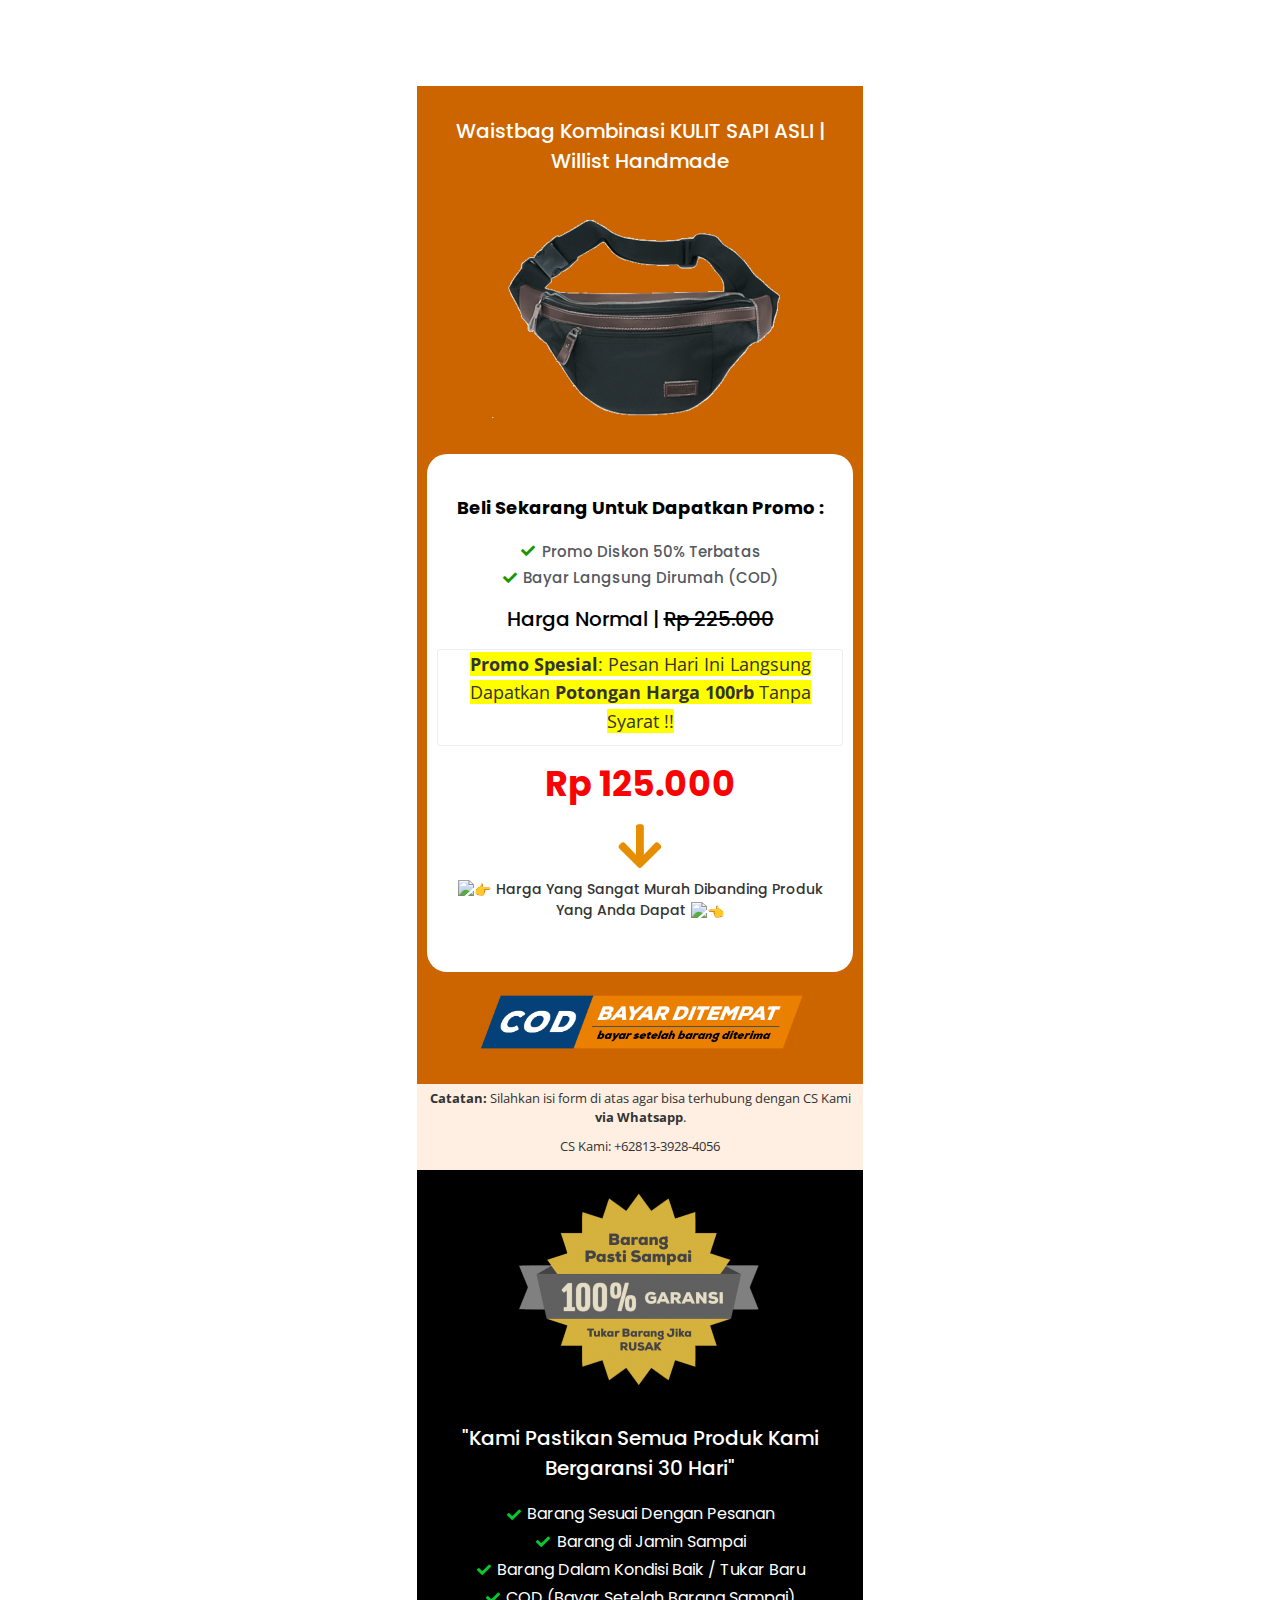
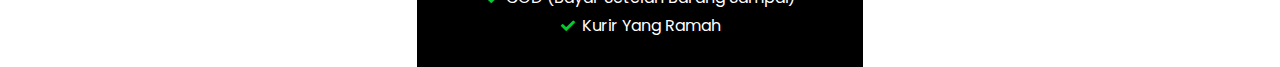
==== commit a2a1b671: "Update index.html" ====
--- a/index.html
+++ b/index.html
@@ -80,19 +80,21 @@
 				<div class="elementor-widget-container">
 			<!-- Facebook Pixel Code -->
 <script>
-!function(f,b,e,v,n,t,s)
-{if(f.fbq)return;n=f.fbq=function(){n.callMethod?
-n.callMethod.apply(n,arguments):n.queue.push(arguments)};
-if(!f._fbq)f._fbq=n;n.push=n;n.loaded=!0;n.version='2.0';
-n.queue=[];t=b.createElement(e);t.async=!0;
-t.src=v;s=b.getElementsByTagName(e)[0];
-s.parentNode.insertBefore(t,s)}(window, document,'script',
-'https://connect.facebook.net/en_US/fbevents.js');
-fbq('init', '1221646645006628');
-fbq('track', 'PageView');
+  !function(f,b,e,v,n,t,s)
+  {if(f.fbq)return;n=f.fbq=function(){n.callMethod?
+  n.callMethod.apply(n,arguments):n.queue.push(arguments)};
+  if(!f._fbq)f._fbq=n;n.push=n;n.loaded=!0;n.version='2.0';
+  n.queue=[];t=b.createElement(e);t.async=!0;
+  t.src=v;s=b.getElementsByTagName(e)[0];
+  s.parentNode.insertBefore(t,s)}(window, document,'script',
+  'https://connect.facebook.net/en_US/fbevents.js');
+  fbq('init', '815555949141067');
+  fbq('track', 'PageView');
 </script>
-<noscript><img height="1" width="1" style="display:none" src="https://www.facebook.com/tr?id=1221646645006628&ev=PageView&noscript=1"></noscript>
-<!-- End Facebook Pixel Code -->		</div>
+<noscript><img height="1" width="1" style="display:none"
+  src="https://www.facebook.com/tr?id=815555949141067&ev=PageView&noscript=1"
+/></noscript>
+<!-- End Facebook Pixel Code -->	</div>
 				</div>
 				<div class="elementor-element elementor-element-2460dd6 elementor-widget elementor-widget-image" data-id="2460dd6" data-element_type="widget" data-widget_type="image.default">
 				<div class="elementor-widget-container">
@@ -299,7 +301,8 @@
 						<div class="elementor-element elementor-element-7d1dbf0e elementor-widget elementor-widget-text-editor" data-id="7d1dbf0e" data-element_type="widget" data-widget_type="text-editor.default">
 				<div class="elementor-widget-container">
 								<div class="elementor-text-editor elementor-clearfix">
-				<p><strong>Catatan:</strong> Silahkan isi form di atas agar bisa terhubung dengan CS Kami <strong>via Whatsapp</strong>.</p>					</div>
+				<p><strong>Catatan:</strong> Silahkan isi form di atas agar bisa terhubung dengan CS Kami <strong>via Whatsapp</strong>.</p>
+									<p>CS Kami: +62813-3928-4056 </p>					</div>
 						</div>
 				</div>
 						</div>
@@ -400,4 +403,4 @@
 
 
 <!-- Page generated by LiteSpeed Cache 4.4.3 on 2021-10-24 16:46:38 -->
-</html>+</html>
